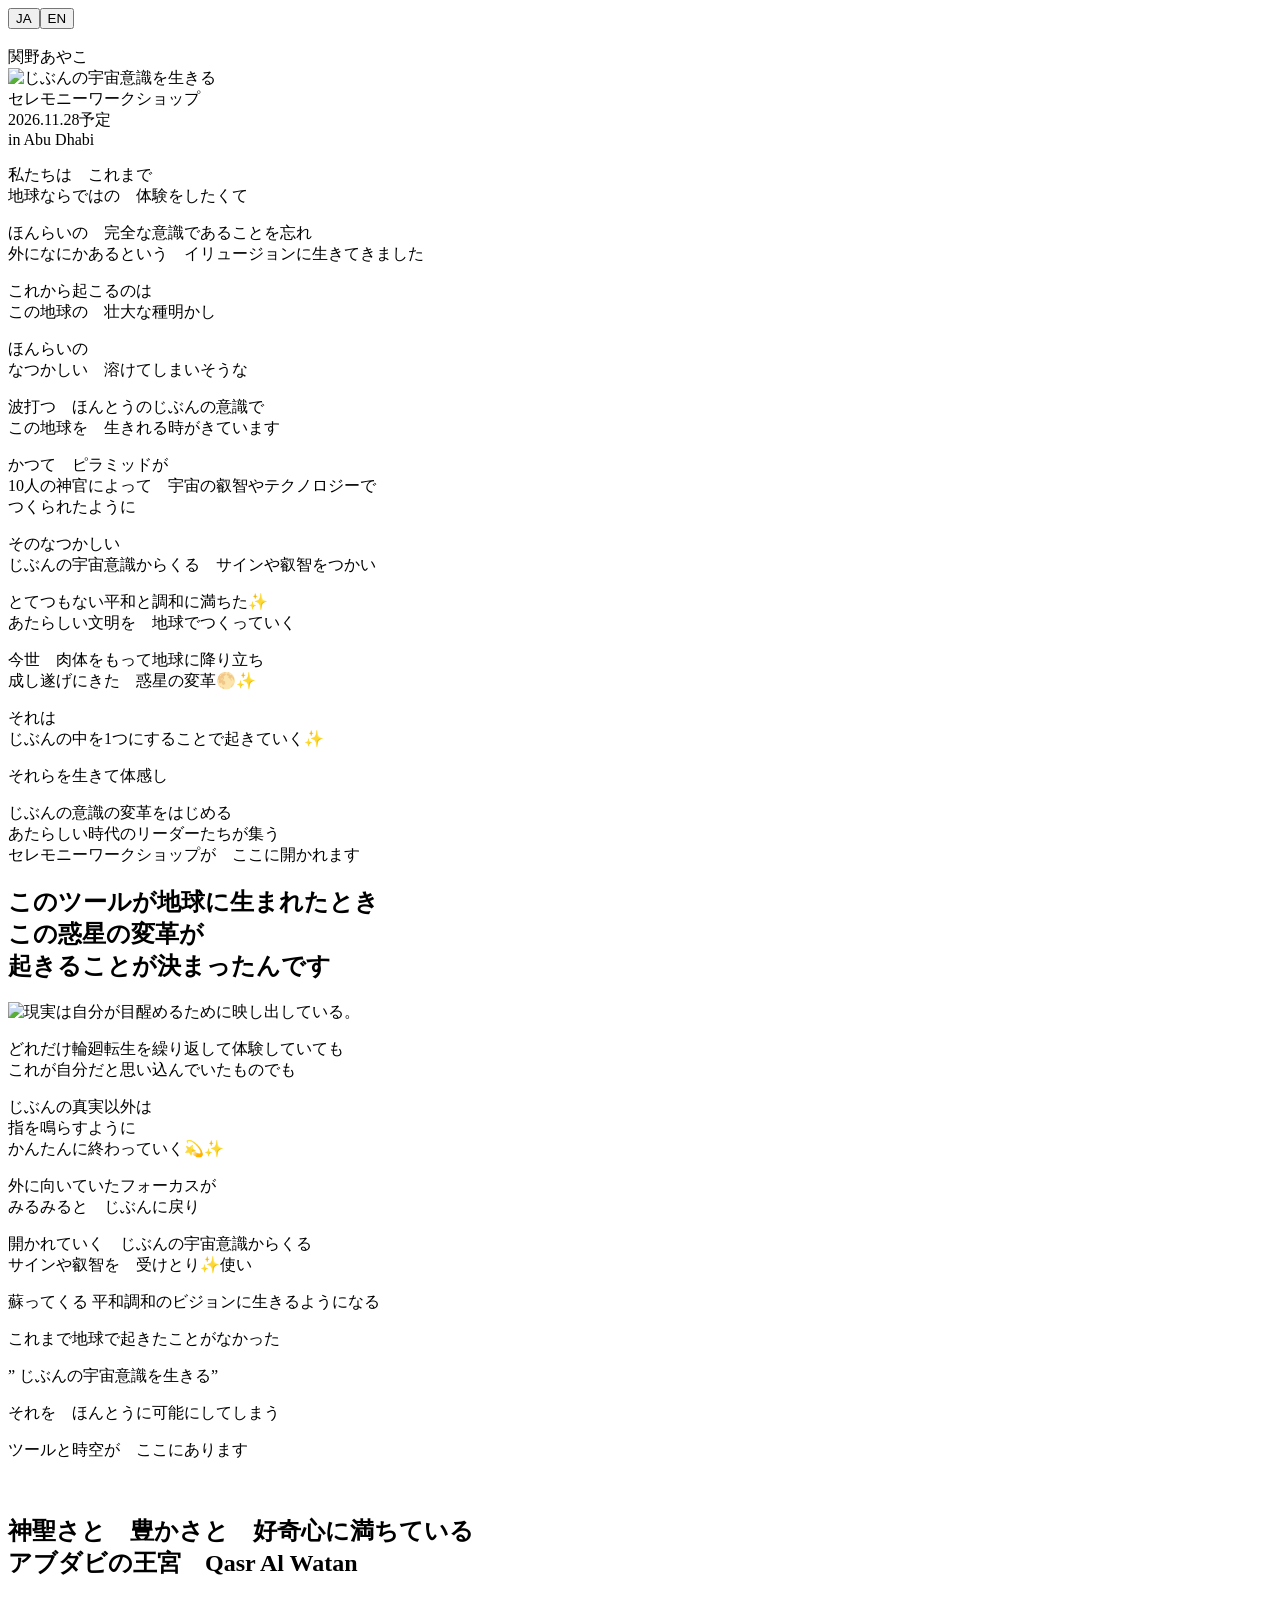
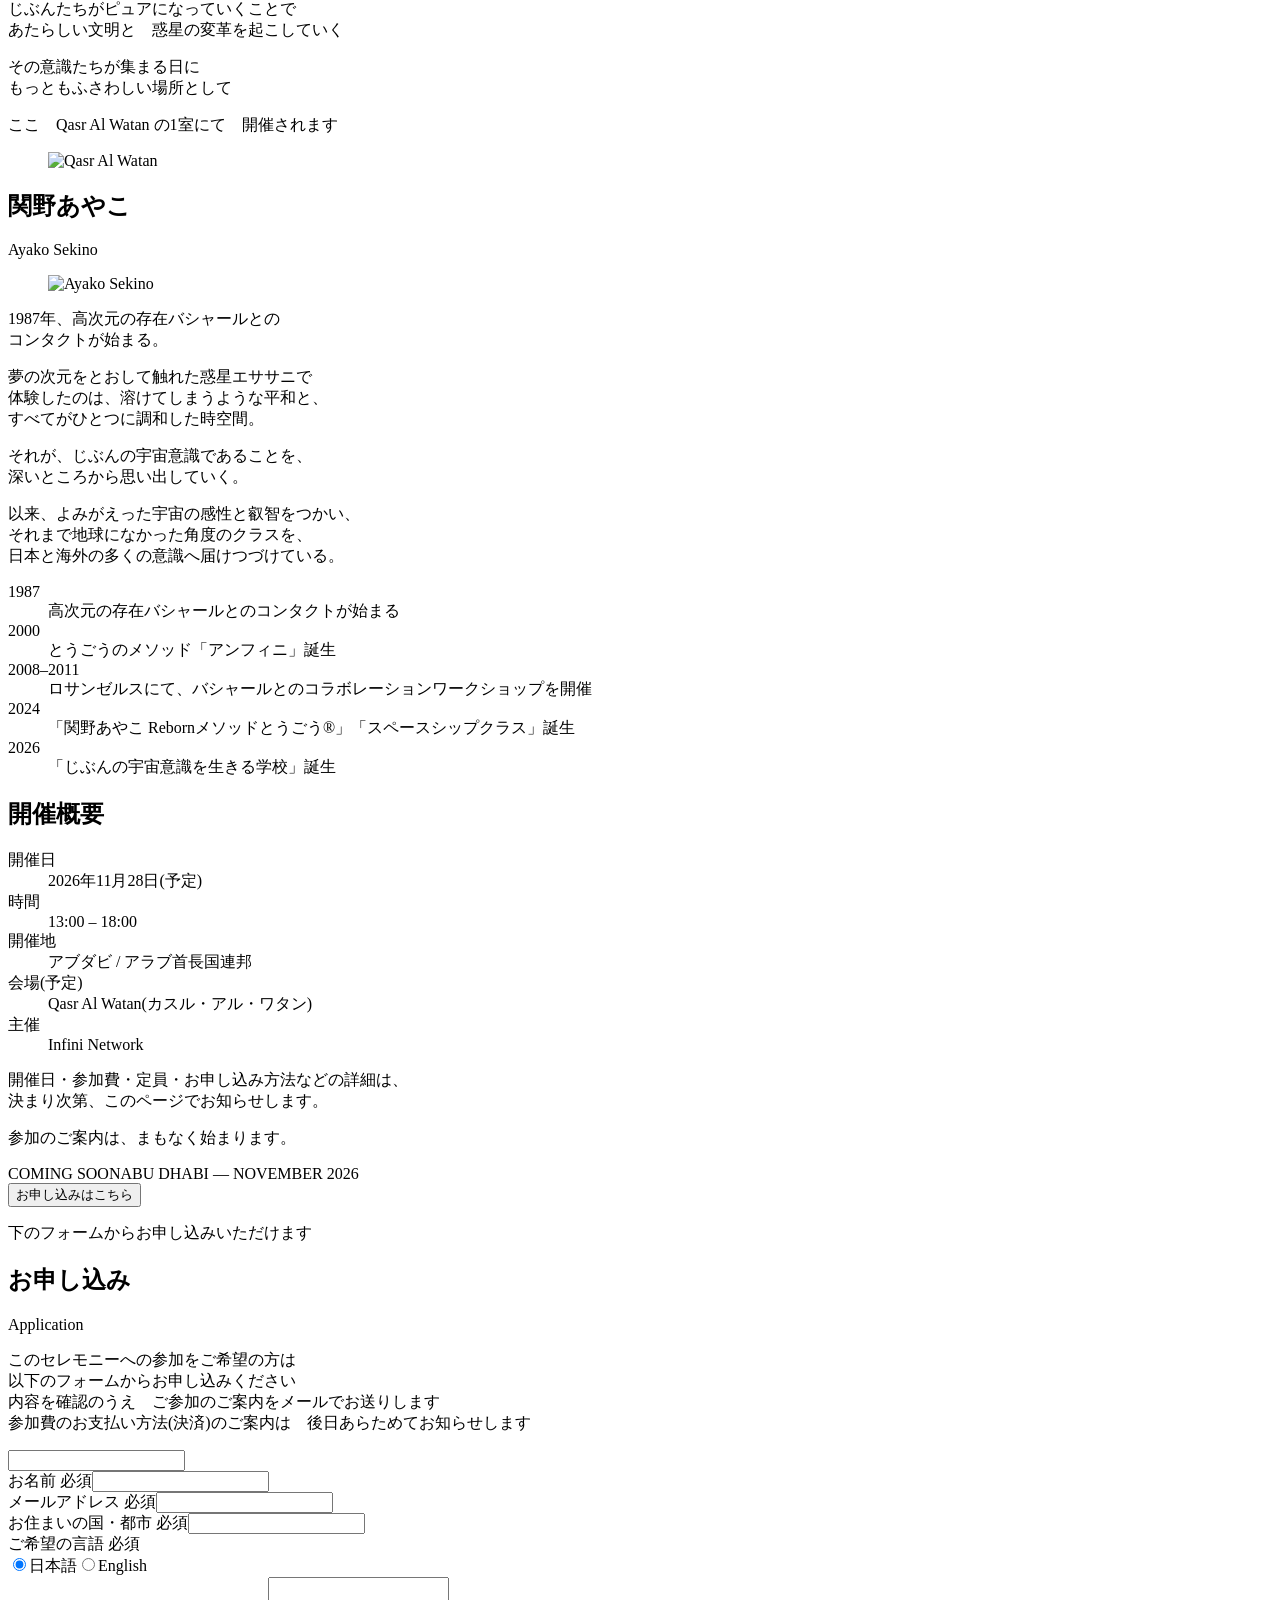
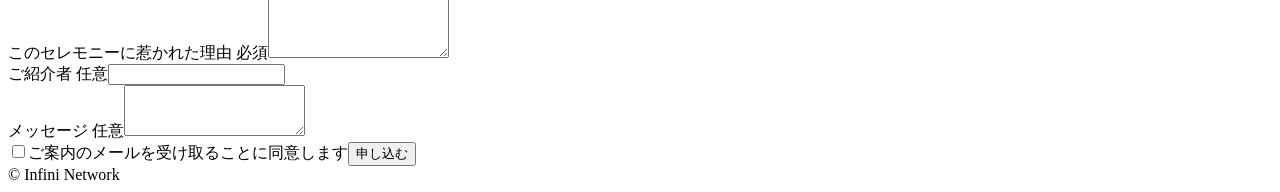
==== new/index.html @ 58283a28 "Update LP build 2026-09-06 17:34 Co-Authored-By: Claude Fable 5.1 <noreply@anthropic.com>" ====
<!DOCTYPE html><html lang="ja"><head><meta charSet="utf-8"/><meta name="viewport" content="width=device-width, initial-scale=1"/><link rel="preload" as="image" href="/abu-dhabi-2026/images/hero-handwriting-2line@2x.png"/><link rel="stylesheet" href="/abu-dhabi-2026/assets/index-BnBffGWh.css" data-rsc-css-href="/abu-dhabi-2026/assets/index-BnBffGWh.css" data-precedence="vite-rsc/importer-resources"/><link rel="modulepreload" href="/abu-dhabi-2026/assets/layout-segment-context-YB5m9__b.js" crossorigin=""/><link rel="modulepreload" href="/abu-dhabi-2026/assets/rolldown-runtime-S-ySWqyJ.js" crossorigin=""/><link rel="modulepreload" href="/abu-dhabi-2026/assets/index-DcSDM6oO.js" crossorigin=""/><link rel="modulepreload" href="/abu-dhabi-2026/assets/framework-CXnKph_e.js" crossorigin=""/><link rel="modulepreload" href="/abu-dhabi-2026/assets/NewLp-DSvntKc2.js" crossorigin=""/><title>関野あやこ｜じぶんの宇宙意識を生きる in アブダビ</title><meta name="description" content="じぶんの中を1つにし、宇宙の叡智を復活させる。2026年11月28日、アブダビで開催予定のセレモニーワークショップ。"/><meta name="application-name" content="じぶんの宇宙意識を生きる in アブダビ"/><meta name="keywords" content="Abu Dhabi,conscious leadership,inner peace,Ayako Sekino,ceremonial workshop"/><meta name="robots" content="noindex, nofollow"/><meta property="og:title" content="関野あやこ｜じぶんの宇宙意識を生きる in アブダビ"/><meta property="og:description" content="じぶんの中を1つにし、宇宙の叡智を復活させる。アブダビ · 2026年11月28日。"/><meta property="og:type" content="website"/><meta property="og:locale" content="ja_JP"/><meta property="og:image" content="http://localhost:3000/og-ceremony.png"/><meta property="og:image:width" content="1200"/><meta property="og:image:height" content="630"/><meta property="og:image:alt" content="じぶんの宇宙意識を生きる in アブダビ · 2026年11月28日"/><meta name="twitter:card" content="summary_large_image"/><meta name="twitter:title" content="関野あやこ｜じぶんの宇宙意識を生きる in アブダビ"/><meta name="twitter:description" content="じぶんの中を1つにし、宇宙の叡智を復活させる。アブダビ · 2026年11月28日。"/><meta name="twitter:image" content="http://localhost:3000/og-ceremony.png"/><link rel="shortcut icon" href="http://localhost:3000/favicon.png"/><link rel="icon" href="http://localhost:3000/favicon.png"/><script>self.__VINEXT_RSC_PARAMS__={}</script><script>self.__VINEXT_RSC_NAV__={"pathname":"/new","searchParams":[]}</script><link rel="modulepreload" href="/abu-dhabi-2026/assets/index-DcSDM6oO.js" />
<link rel="preload" href="/Users/seiyaeto/Documents/Obsidian Vault/06_Output/AbuDhabi/2026-11-event-site/.vinext/fonts/geist-8ac0455e797f/geist-ff2310f5.woff2" as="font" type="font/woff2" crossorigin />
<link rel="preload" href="/Users/seiyaeto/Documents/Obsidian Vault/06_Output/AbuDhabi/2026-11-event-site/.vinext/fonts/geist-8ac0455e797f/geist-875ccdd4.woff2" as="font" type="font/woff2" crossorigin />
<link rel="preload" href="/Users/seiyaeto/Documents/Obsidian Vault/06_Output/AbuDhabi/2026-11-event-site/.vinext/fonts/geist-8ac0455e797f/geist-52306abf.woff2" as="font" type="font/woff2" crossorigin />
<link rel="preload" href="/Users/seiyaeto/Documents/Obsidian Vault/06_Output/AbuDhabi/2026-11-event-site/.vinext/fonts/geist-8ac0455e797f/geist-001175b1.woff2" as="font" type="font/woff2" crossorigin />
<link rel="preload" href="/Users/seiyaeto/Documents/Obsidian Vault/06_Output/AbuDhabi/2026-11-event-site/.vinext/fonts/geist-8ac0455e797f/geist-98bbbccb.woff2" as="font" type="font/woff2" crossorigin />
<link rel="preload" href="/abu-dhabi-2026/assets/_vinext_fonts/cormorant-garamond-4f88b4684696/cormorant-garamond-dd44b623.woff2" as="font" type="font/woff2" crossorigin />
<link rel="preload" href="/abu-dhabi-2026/assets/_vinext_fonts/cormorant-garamond-4f88b4684696/cormorant-garamond-44d82aa9.woff2" as="font" type="font/woff2" crossorigin />
<link rel="preload" href="/abu-dhabi-2026/assets/_vinext_fonts/cormorant-garamond-4f88b4684696/cormorant-garamond-7f5a19db.woff2" as="font" type="font/woff2" crossorigin />
<link rel="preload" href="/abu-dhabi-2026/assets/_vinext_fonts/cormorant-garamond-4f88b4684696/cormorant-garamond-21114939.woff2" as="font" type="font/woff2" crossorigin />
<link rel="preload" href="/abu-dhabi-2026/assets/_vinext_fonts/cormorant-garamond-4f88b4684696/cormorant-garamond-e99b45a2.woff2" as="font" type="font/woff2" crossorigin />
<link rel="preload" href="/abu-dhabi-2026/assets/_vinext_fonts/shippori-mincho-baa30d3207e1/shippori-mincho-94c7b321.woff2" as="font" type="font/woff2" crossorigin />
<link rel="preload" href="/abu-dhabi-2026/assets/_vinext_fonts/shippori-mincho-baa30d3207e1/shippori-mincho-3f7c8f23.woff2" as="font" type="font/woff2" crossorigin />
<link rel="preload" href="/abu-dhabi-2026/assets/_vinext_fonts/shippori-mincho-baa30d3207e1/shippori-mincho-918dd217.woff2" as="font" type="font/woff2" crossorigin />
<link rel="preload" href="/abu-dhabi-2026/assets/_vinext_fonts/shippori-mincho-baa30d3207e1/shippori-mincho-463cc74f.woff2" as="font" type="font/woff2" crossorigin />
<link rel="preload" href="/abu-dhabi-2026/assets/_vinext_fonts/shippori-mincho-baa30d3207e1/shippori-mincho-208a84b1.woff2" as="font" type="font/woff2" crossorigin />
<link rel="preload" href="/abu-dhabi-2026/assets/_vinext_fonts/shippori-mincho-baa30d3207e1/shippori-mincho-0737022a.woff2" as="font" type="font/woff2" crossorigin />
<link rel="preload" href="/abu-dhabi-2026/assets/_vinext_fonts/shippori-mincho-baa30d3207e1/shippori-mincho-eab4c802.woff2" as="font" type="font/woff2" crossorigin />
<link rel="preload" href="/abu-dhabi-2026/assets/_vinext_fonts/shippori-mincho-baa30d3207e1/shippori-mincho-e94259ae.woff2" as="font" type="font/woff2" crossorigin />
<link rel="preload" href="/abu-dhabi-2026/assets/_vinext_fonts/shippori-mincho-baa30d3207e1/shippori-mincho-4b725ba7.woff2" as="font" type="font/woff2" crossorigin />
<link rel="preload" href="/abu-dhabi-2026/assets/_vinext_fonts/shippori-mincho-baa30d3207e1/shippori-mincho-5d12648b.woff2" as="font" type="font/woff2" crossorigin />
<link rel="preload" href="/abu-dhabi-2026/assets/_vinext_fonts/shippori-mincho-baa30d3207e1/shippori-mincho-1930000f.woff2" as="font" type="font/woff2" crossorigin />
<link rel="preload" href="/abu-dhabi-2026/assets/_vinext_fonts/shippori-mincho-baa30d3207e1/shippori-mincho-d04636f0.woff2" as="font" type="font/woff2" crossorigin />
<link rel="preload" href="/abu-dhabi-2026/assets/_vinext_fonts/shippori-mincho-baa30d3207e1/shippori-mincho-8037e9be.woff2" as="font" type="font/woff2" crossorigin />
<link rel="preload" href="/abu-dhabi-2026/assets/_vinext_fonts/shippori-mincho-baa30d3207e1/shippori-mincho-5951aa92.woff2" as="font" type="font/woff2" crossorigin />
<link rel="preload" href="/abu-dhabi-2026/assets/_vinext_fonts/shippori-mincho-baa30d3207e1/shippori-mincho-5fec7f70.woff2" as="font" type="font/woff2" crossorigin />
<link rel="preload" href="/abu-dhabi-2026/assets/_vinext_fonts/shippori-mincho-baa30d3207e1/shippori-mincho-f12cf820.woff2" as="font" type="font/woff2" crossorigin />
<link rel="preload" href="/abu-dhabi-2026/assets/_vinext_fonts/shippori-mincho-baa30d3207e1/shippori-mincho-f4923b3e.woff2" as="font" type="font/woff2" crossorigin />
<link rel="preload" href="/abu-dhabi-2026/assets/_vinext_fonts/shippori-mincho-baa30d3207e1/shippori-mincho-f9368d68.woff2" as="font" type="font/woff2" crossorigin />
<link rel="preload" href="/abu-dhabi-2026/assets/_vinext_fonts/shippori-mincho-baa30d3207e1/shippori-mincho-8db27e80.woff2" as="font" type="font/woff2" crossorigin />
<link rel="preload" href="/abu-dhabi-2026/assets/_vinext_fonts/shippori-mincho-baa30d3207e1/shippori-mincho-1313893d.woff2" as="font" type="font/woff2" crossorigin />
<link rel="preload" href="/abu-dhabi-2026/assets/_vinext_fonts/shippori-mincho-baa30d3207e1/shippori-mincho-0cef5e2b.woff2" as="font" type="font/woff2" crossorigin />
<link rel="preload" href="/abu-dhabi-2026/assets/_vinext_fonts/shippori-mincho-baa30d3207e1/shippori-mincho-12cc100e.woff2" as="font" type="font/woff2" crossorigin />
<link rel="preload" href="/abu-dhabi-2026/assets/_vinext_fonts/shippori-mincho-baa30d3207e1/shippori-mincho-3affcc54.woff2" as="font" type="font/woff2" crossorigin />
<link rel="preload" href="/abu-dhabi-2026/assets/_vinext_fonts/shippori-mincho-baa30d3207e1/shippori-mincho-98224c9b.woff2" as="font" type="font/woff2" crossorigin />
<link rel="preload" href="/abu-dhabi-2026/assets/_vinext_fonts/shippori-mincho-baa30d3207e1/shippori-mincho-82ba1921.woff2" as="font" type="font/woff2" crossorigin />
<link rel="preload" href="/abu-dhabi-2026/assets/_vinext_fonts/shippori-mincho-baa30d3207e1/shippori-mincho-2c3b9e71.woff2" as="font" type="font/woff2" crossorigin />
<link rel="preload" href="/abu-dhabi-2026/assets/_vinext_fonts/shippori-mincho-baa30d3207e1/shippori-mincho-c01be940.woff2" as="font" type="font/woff2" crossorigin />
<link rel="preload" href="/abu-dhabi-2026/assets/_vinext_fonts/shippori-mincho-baa30d3207e1/shippori-mincho-83b0c7a0.woff2" as="font" type="font/woff2" crossorigin />
<link rel="preload" href="/abu-dhabi-2026/assets/_vinext_fonts/shippori-mincho-baa30d3207e1/shippori-mincho-63639dfa.woff2" as="font" type="font/woff2" crossorigin />
<link rel="preload" href="/abu-dhabi-2026/assets/_vinext_fonts/shippori-mincho-baa30d3207e1/shippori-mincho-586de41e.woff2" as="font" type="font/woff2" crossorigin />
<link rel="preload" href="/abu-dhabi-2026/assets/_vinext_fonts/shippori-mincho-baa30d3207e1/shippori-mincho-925c839f.woff2" as="font" type="font/woff2" crossorigin />
<link rel="preload" href="/abu-dhabi-2026/assets/_vinext_fonts/shippori-mincho-baa30d3207e1/shippori-mincho-eac78110.woff2" as="font" type="font/woff2" crossorigin />
<link rel="preload" href="/abu-dhabi-2026/assets/_vinext_fonts/shippori-mincho-baa30d3207e1/shippori-mincho-e275a7e4.woff2" as="font" type="font/woff2" crossorigin />
<link rel="preload" href="/abu-dhabi-2026/assets/_vinext_fonts/shippori-mincho-baa30d3207e1/shippori-mincho-df9b7ddc.woff2" as="font" type="font/woff2" crossorigin />
<link rel="preload" href="/abu-dhabi-2026/assets/_vinext_fonts/shippori-mincho-baa30d3207e1/shippori-mincho-06b45ba0.woff2" as="font" type="font/woff2" crossorigin />
<link rel="preload" href="/abu-dhabi-2026/assets/_vinext_fonts/shippori-mincho-baa30d3207e1/shippori-mincho-baa9f4d9.woff2" as="font" type="font/woff2" crossorigin />
<link rel="preload" href="/abu-dhabi-2026/assets/_vinext_fonts/shippori-mincho-baa30d3207e1/shippori-mincho-d452fe7e.woff2" as="font" type="font/woff2" crossorigin />
<link rel="preload" href="/abu-dhabi-2026/assets/_vinext_fonts/shippori-mincho-baa30d3207e1/shippori-mincho-a03008b2.woff2" as="font" type="font/woff2" crossorigin />
<link rel="preload" href="/abu-dhabi-2026/assets/_vinext_fonts/shippori-mincho-baa30d3207e1/shippori-mincho-041ad733.woff2" as="font" type="font/woff2" crossorigin />
<link rel="preload" href="/abu-dhabi-2026/assets/_vinext_fonts/shippori-mincho-baa30d3207e1/shippori-mincho-114ec1e1.woff2" as="font" type="font/woff2" crossorigin />
<link rel="preload" href="/abu-dhabi-2026/assets/_vinext_fonts/shippori-mincho-baa30d3207e1/shippori-mincho-bb890e3c.woff2" as="font" type="font/woff2" crossorigin />
<link rel="preload" href="/abu-dhabi-2026/assets/_vinext_fonts/shippori-mincho-baa30d3207e1/shippori-mincho-baa7f226.woff2" as="font" type="font/woff2" crossorigin />
<link rel="preload" href="/abu-dhabi-2026/assets/_vinext_fonts/shippori-mincho-baa30d3207e1/shippori-mincho-16ef9d42.woff2" as="font" type="font/woff2" crossorigin />
<link rel="preload" href="/abu-dhabi-2026/assets/_vinext_fonts/shippori-mincho-baa30d3207e1/shippori-mincho-55f26731.woff2" as="font" type="font/woff2" crossorigin />
<link rel="preload" href="/abu-dhabi-2026/assets/_vinext_fonts/shippori-mincho-baa30d3207e1/shippori-mincho-0d960917.woff2" as="font" type="font/woff2" crossorigin />
<link rel="preload" href="/abu-dhabi-2026/assets/_vinext_fonts/shippori-mincho-baa30d3207e1/shippori-mincho-138c7d9b.woff2" as="font" type="font/woff2" crossorigin />
<link rel="preload" href="/abu-dhabi-2026/assets/_vinext_fonts/shippori-mincho-baa30d3207e1/shippori-mincho-b8bc078e.woff2" as="font" type="font/woff2" crossorigin />
<link rel="preload" href="/abu-dhabi-2026/assets/_vinext_fonts/shippori-mincho-baa30d3207e1/shippori-mincho-e5f5c866.woff2" as="font" type="font/woff2" crossorigin />
<link rel="preload" href="/abu-dhabi-2026/assets/_vinext_fonts/shippori-mincho-baa30d3207e1/shippori-mincho-daa23780.woff2" as="font" type="font/woff2" crossorigin />
<link rel="preload" href="/abu-dhabi-2026/assets/_vinext_fonts/shippori-mincho-baa30d3207e1/shippori-mincho-092a8da1.woff2" as="font" type="font/woff2" crossorigin />
<link rel="preload" href="/abu-dhabi-2026/assets/_vinext_fonts/shippori-mincho-baa30d3207e1/shippori-mincho-df04cd0f.woff2" as="font" type="font/woff2" crossorigin />
<link rel="preload" href="/abu-dhabi-2026/assets/_vinext_fonts/shippori-mincho-baa30d3207e1/shippori-mincho-58f1b0c2.woff2" as="font" type="font/woff2" crossorigin />
<link rel="preload" href="/abu-dhabi-2026/assets/_vinext_fonts/shippori-mincho-baa30d3207e1/shippori-mincho-540abf04.woff2" as="font" type="font/woff2" crossorigin />
<link rel="preload" href="/abu-dhabi-2026/assets/_vinext_fonts/shippori-mincho-baa30d3207e1/shippori-mincho-e83d22c4.woff2" as="font" type="font/woff2" crossorigin />
<link rel="preload" href="/abu-dhabi-2026/assets/_vinext_fonts/shippori-mincho-baa30d3207e1/shippori-mincho-9ffda0da.woff2" as="font" type="font/woff2" crossorigin />
<link rel="preload" href="/abu-dhabi-2026/assets/_vinext_fonts/shippori-mincho-baa30d3207e1/shippori-mincho-43e6b4c7.woff2" as="font" type="font/woff2" crossorigin />
<link rel="preload" href="/abu-dhabi-2026/assets/_vinext_fonts/shippori-mincho-baa30d3207e1/shippori-mincho-379693f5.woff2" as="font" type="font/woff2" crossorigin />
<link rel="preload" href="/abu-dhabi-2026/assets/_vinext_fonts/shippori-mincho-baa30d3207e1/shippori-mincho-7fdd2ca4.woff2" as="font" type="font/woff2" crossorigin />
<link rel="preload" href="/abu-dhabi-2026/assets/_vinext_fonts/shippori-mincho-baa30d3207e1/shippori-mincho-26102c9e.woff2" as="font" type="font/woff2" crossorigin />
<link rel="preload" href="/abu-dhabi-2026/assets/_vinext_fonts/shippori-mincho-baa30d3207e1/shippori-mincho-f3800728.woff2" as="font" type="font/woff2" crossorigin />
<link rel="preload" href="/abu-dhabi-2026/assets/_vinext_fonts/shippori-mincho-baa30d3207e1/shippori-mincho-cda571b6.woff2" as="font" type="font/woff2" crossorigin />
<link rel="preload" href="/abu-dhabi-2026/assets/_vinext_fonts/shippori-mincho-baa30d3207e1/shippori-mincho-6577ad58.woff2" as="font" type="font/woff2" crossorigin />
<link rel="preload" href="/abu-dhabi-2026/assets/_vinext_fonts/shippori-mincho-baa30d3207e1/shippori-mincho-6c2bb235.woff2" as="font" type="font/woff2" crossorigin />
<link rel="preload" href="/abu-dhabi-2026/assets/_vinext_fonts/shippori-mincho-baa30d3207e1/shippori-mincho-a2f2d86e.woff2" as="font" type="font/woff2" crossorigin />
<link rel="preload" href="/abu-dhabi-2026/assets/_vinext_fonts/shippori-mincho-baa30d3207e1/shippori-mincho-294c0925.woff2" as="font" type="font/woff2" crossorigin />
<link rel="preload" href="/abu-dhabi-2026/assets/_vinext_fonts/shippori-mincho-baa30d3207e1/shippori-mincho-672af820.woff2" as="font" type="font/woff2" crossorigin />
<link rel="preload" href="/abu-dhabi-2026/assets/_vinext_fonts/shippori-mincho-baa30d3207e1/shippori-mincho-480e8e5d.woff2" as="font" type="font/woff2" crossorigin />
<link rel="preload" href="/abu-dhabi-2026/assets/_vinext_fonts/shippori-mincho-baa30d3207e1/shippori-mincho-9e9ec821.woff2" as="font" type="font/woff2" crossorigin />
<link rel="preload" href="/abu-dhabi-2026/assets/_vinext_fonts/shippori-mincho-baa30d3207e1/shippori-mincho-ce41d2d8.woff2" as="font" type="font/woff2" crossorigin />
<link rel="preload" href="/abu-dhabi-2026/assets/_vinext_fonts/shippori-mincho-baa30d3207e1/shippori-mincho-dc6a6797.woff2" as="font" type="font/woff2" crossorigin />
<link rel="preload" href="/abu-dhabi-2026/assets/_vinext_fonts/shippori-mincho-baa30d3207e1/shippori-mincho-a15a1dc8.woff2" as="font" type="font/woff2" crossorigin />
<link rel="preload" href="/abu-dhabi-2026/assets/_vinext_fonts/shippori-mincho-baa30d3207e1/shippori-mincho-684ea055.woff2" as="font" type="font/woff2" crossorigin />
<link rel="preload" href="/abu-dhabi-2026/assets/_vinext_fonts/shippori-mincho-baa30d3207e1/shippori-mincho-30eabe6a.woff2" as="font" type="font/woff2" crossorigin />
<link rel="preload" href="/abu-dhabi-2026/assets/_vinext_fonts/shippori-mincho-baa30d3207e1/shippori-mincho-5233059e.woff2" as="font" type="font/woff2" crossorigin />
<link rel="preload" href="/abu-dhabi-2026/assets/_vinext_fonts/shippori-mincho-baa30d3207e1/shippori-mincho-5636bc9f.woff2" as="font" type="font/woff2" crossorigin />
<link rel="preload" href="/abu-dhabi-2026/assets/_vinext_fonts/shippori-mincho-baa30d3207e1/shippori-mincho-c46854b8.woff2" as="font" type="font/woff2" crossorigin />
<link rel="preload" href="/abu-dhabi-2026/assets/_vinext_fonts/shippori-mincho-baa30d3207e1/shippori-mincho-0cbd06be.woff2" as="font" type="font/woff2" crossorigin />
<link rel="preload" href="/abu-dhabi-2026/assets/_vinext_fonts/shippori-mincho-baa30d3207e1/shippori-mincho-05dc9b73.woff2" as="font" type="font/woff2" crossorigin />
<link rel="preload" href="/abu-dhabi-2026/assets/_vinext_fonts/shippori-mincho-baa30d3207e1/shippori-mincho-8ea812e4.woff2" as="font" type="font/woff2" crossorigin />
<link rel="preload" href="/abu-dhabi-2026/assets/_vinext_fonts/shippori-mincho-baa30d3207e1/shippori-mincho-acc6e25b.woff2" as="font" type="font/woff2" crossorigin />
<link rel="preload" href="/abu-dhabi-2026/assets/_vinext_fonts/shippori-mincho-baa30d3207e1/shippori-mincho-f9a0b518.woff2" as="font" type="font/woff2" crossorigin />
<link rel="preload" href="/abu-dhabi-2026/assets/_vinext_fonts/shippori-mincho-baa30d3207e1/shippori-mincho-b197eb99.woff2" as="font" type="font/woff2" crossorigin />
<link rel="preload" href="/abu-dhabi-2026/assets/_vinext_fonts/shippori-mincho-baa30d3207e1/shippori-mincho-bcae12d8.woff2" as="font" type="font/woff2" crossorigin />
<link rel="preload" href="/abu-dhabi-2026/assets/_vinext_fonts/shippori-mincho-baa30d3207e1/shippori-mincho-811b9a38.woff2" as="font" type="font/woff2" crossorigin />
<link rel="preload" href="/abu-dhabi-2026/assets/_vinext_fonts/shippori-mincho-baa30d3207e1/shippori-mincho-656c2880.woff2" as="font" type="font/woff2" crossorigin />
<link rel="preload" href="/abu-dhabi-2026/assets/_vinext_fonts/shippori-mincho-baa30d3207e1/shippori-mincho-0049a1f5.woff2" as="font" type="font/woff2" crossorigin />
<link rel="preload" href="/abu-dhabi-2026/assets/_vinext_fonts/shippori-mincho-baa30d3207e1/shippori-mincho-5254cbf0.woff2" as="font" type="font/woff2" crossorigin />
<link rel="preload" href="/abu-dhabi-2026/assets/_vinext_fonts/shippori-mincho-baa30d3207e1/shippori-mincho-69db58d2.woff2" as="font" type="font/woff2" crossorigin />
<link rel="preload" href="/abu-dhabi-2026/assets/_vinext_fonts/shippori-mincho-baa30d3207e1/shippori-mincho-ffcf8436.woff2" as="font" type="font/woff2" crossorigin />
<link rel="preload" href="/abu-dhabi-2026/assets/_vinext_fonts/shippori-mincho-baa30d3207e1/shippori-mincho-c96dc88a.woff2" as="font" type="font/woff2" crossorigin />
<link rel="preload" href="/abu-dhabi-2026/assets/_vinext_fonts/shippori-mincho-baa30d3207e1/shippori-mincho-82709689.woff2" as="font" type="font/woff2" crossorigin />
<link rel="preload" href="/abu-dhabi-2026/assets/_vinext_fonts/shippori-mincho-baa30d3207e1/shippori-mincho-db1a2896.woff2" as="font" type="font/woff2" crossorigin />
<link rel="preload" href="/abu-dhabi-2026/assets/_vinext_fonts/shippori-mincho-baa30d3207e1/shippori-mincho-d2c42aa9.woff2" as="font" type="font/woff2" crossorigin />
<link rel="preload" href="/abu-dhabi-2026/assets/_vinext_fonts/shippori-mincho-baa30d3207e1/shippori-mincho-190bec8b.woff2" as="font" type="font/woff2" crossorigin />
<link rel="preload" href="/abu-dhabi-2026/assets/_vinext_fonts/shippori-mincho-baa30d3207e1/shippori-mincho-cbe1be5f.woff2" as="font" type="font/woff2" crossorigin />
<link rel="preload" href="/abu-dhabi-2026/assets/_vinext_fonts/shippori-mincho-baa30d3207e1/shippori-mincho-812137cf.woff2" as="font" type="font/woff2" crossorigin />
<link rel="preload" href="/abu-dhabi-2026/assets/_vinext_fonts/shippori-mincho-baa30d3207e1/shippori-mincho-789e7624.woff2" as="font" type="font/woff2" crossorigin />
<link rel="preload" href="/abu-dhabi-2026/assets/_vinext_fonts/shippori-mincho-baa30d3207e1/shippori-mincho-4717968b.woff2" as="font" type="font/woff2" crossorigin />
<link rel="preload" href="/abu-dhabi-2026/assets/_vinext_fonts/shippori-mincho-baa30d3207e1/shippori-mincho-3b393d1c.woff2" as="font" type="font/woff2" crossorigin />
<link rel="preload" href="/abu-dhabi-2026/assets/_vinext_fonts/shippori-mincho-baa30d3207e1/shippori-mincho-699f2387.woff2" as="font" type="font/woff2" crossorigin />
<link rel="preload" href="/abu-dhabi-2026/assets/_vinext_fonts/shippori-mincho-baa30d3207e1/shippori-mincho-fb9c4b7b.woff2" as="font" type="font/woff2" crossorigin />
<link rel="preload" href="/abu-dhabi-2026/assets/_vinext_fonts/shippori-mincho-baa30d3207e1/shippori-mincho-287a2caf.woff2" as="font" type="font/woff2" crossorigin />
<link rel="preload" href="/abu-dhabi-2026/assets/_vinext_fonts/shippori-mincho-baa30d3207e1/shippori-mincho-92fd60ef.woff2" as="font" type="font/woff2" crossorigin />
<link rel="preload" href="/abu-dhabi-2026/assets/_vinext_fonts/shippori-mincho-baa30d3207e1/shippori-mincho-268cd6e0.woff2" as="font" type="font/woff2" crossorigin />
<link rel="preload" href="/abu-dhabi-2026/assets/_vinext_fonts/shippori-mincho-baa30d3207e1/shippori-mincho-01b0021d.woff2" as="font" type="font/woff2" crossorigin />
<link rel="preload" href="/abu-dhabi-2026/assets/_vinext_fonts/shippori-mincho-baa30d3207e1/shippori-mincho-b055c47c.woff2" as="font" type="font/woff2" crossorigin />
<link rel="preload" href="/abu-dhabi-2026/assets/_vinext_fonts/shippori-mincho-baa30d3207e1/shippori-mincho-d82ab726.woff2" as="font" type="font/woff2" crossorigin />
<link rel="preload" href="/abu-dhabi-2026/assets/_vinext_fonts/shippori-mincho-baa30d3207e1/shippori-mincho-69cb1cd3.woff2" as="font" type="font/woff2" crossorigin />
<link rel="preload" href="/abu-dhabi-2026/assets/_vinext_fonts/shippori-mincho-baa30d3207e1/shippori-mincho-43e91764.woff2" as="font" type="font/woff2" crossorigin />
<link rel="preload" href="/abu-dhabi-2026/assets/_vinext_fonts/shippori-mincho-baa30d3207e1/shippori-mincho-b3f0a1ec.woff2" as="font" type="font/woff2" crossorigin />
<link rel="preload" href="/abu-dhabi-2026/assets/_vinext_fonts/shippori-mincho-baa30d3207e1/shippori-mincho-a5228489.woff2" as="font" type="font/woff2" crossorigin />
<link rel="preload" href="/abu-dhabi-2026/assets/_vinext_fonts/shippori-mincho-baa30d3207e1/shippori-mincho-0a3c97d7.woff2" as="font" type="font/woff2" crossorigin />
<link rel="preload" href="/abu-dhabi-2026/assets/_vinext_fonts/shippori-mincho-baa30d3207e1/shippori-mincho-3ed38738.woff2" as="font" type="font/woff2" crossorigin />
<link rel="preload" href="/abu-dhabi-2026/assets/_vinext_fonts/shippori-mincho-baa30d3207e1/shippori-mincho-e7bcd9f6.woff2" as="font" type="font/woff2" crossorigin />
<link rel="preload" href="/abu-dhabi-2026/assets/_vinext_fonts/shippori-mincho-baa30d3207e1/shippori-mincho-2267ff94.woff2" as="font" type="font/woff2" crossorigin />
<link rel="preload" href="/abu-dhabi-2026/assets/_vinext_fonts/shippori-mincho-baa30d3207e1/shippori-mincho-71a859cc.woff2" as="font" type="font/woff2" crossorigin />
<link rel="preload" href="/abu-dhabi-2026/assets/_vinext_fonts/shippori-mincho-baa30d3207e1/shippori-mincho-c0656ec9.woff2" as="font" type="font/woff2" crossorigin />
<link rel="preload" href="/abu-dhabi-2026/assets/_vinext_fonts/shippori-mincho-baa30d3207e1/shippori-mincho-82d7a1ee.woff2" as="font" type="font/woff2" crossorigin />
<link rel="preload" href="/abu-dhabi-2026/assets/_vinext_fonts/shippori-mincho-baa30d3207e1/shippori-mincho-30b0bc2e.woff2" as="font" type="font/woff2" crossorigin />
<link rel="preload" href="/abu-dhabi-2026/assets/_vinext_fonts/shippori-mincho-baa30d3207e1/shippori-mincho-b122ea0c.woff2" as="font" type="font/woff2" crossorigin />
<link rel="preload" href="/abu-dhabi-2026/assets/_vinext_fonts/shippori-mincho-baa30d3207e1/shippori-mincho-9c69d5f9.woff2" as="font" type="font/woff2" crossorigin />
<link rel="preload" href="/abu-dhabi-2026/assets/_vinext_fonts/shippori-mincho-baa30d3207e1/shippori-mincho-613f7fde.woff2" as="font" type="font/woff2" crossorigin />
<link rel="preload" href="/abu-dhabi-2026/assets/_vinext_fonts/shippori-mincho-baa30d3207e1/shippori-mincho-ab8cc41c.woff2" as="font" type="font/woff2" crossorigin />
<link rel="preload" href="/abu-dhabi-2026/assets/_vinext_fonts/shippori-mincho-baa30d3207e1/shippori-mincho-0481fd05.woff2" as="font" type="font/woff2" crossorigin />
<link rel="preload" href="/abu-dhabi-2026/assets/_vinext_fonts/shippori-mincho-baa30d3207e1/shippori-mincho-3a18858b.woff2" as="font" type="font/woff2" crossorigin />
<link rel="preload" href="/abu-dhabi-2026/assets/_vinext_fonts/shippori-mincho-baa30d3207e1/shippori-mincho-5bc62e70.woff2" as="font" type="font/woff2" crossorigin />
<link rel="preload" href="/abu-dhabi-2026/assets/_vinext_fonts/shippori-mincho-baa30d3207e1/shippori-mincho-ca9bf8a5.woff2" as="font" type="font/woff2" crossorigin />
<link rel="preload" href="/abu-dhabi-2026/assets/_vinext_fonts/shippori-mincho-baa30d3207e1/shippori-mincho-83a89cae.woff2" as="font" type="font/woff2" crossorigin />
<link rel="preload" href="/abu-dhabi-2026/assets/_vinext_fonts/shippori-mincho-baa30d3207e1/shippori-mincho-bad12a64.woff2" as="font" type="font/woff2" crossorigin />
<link rel="preload" href="/abu-dhabi-2026/assets/_vinext_fonts/shippori-mincho-baa30d3207e1/shippori-mincho-39a61280.woff2" as="font" type="font/woff2" crossorigin />
<link rel="preload" href="/abu-dhabi-2026/assets/_vinext_fonts/shippori-mincho-baa30d3207e1/shippori-mincho-3d83524c.woff2" as="font" type="font/woff2" crossorigin />
<link rel="preload" href="/abu-dhabi-2026/assets/_vinext_fonts/shippori-mincho-baa30d3207e1/shippori-mincho-9b970651.woff2" as="font" type="font/woff2" crossorigin />
<link rel="preload" href="/abu-dhabi-2026/assets/_vinext_fonts/shippori-mincho-baa30d3207e1/shippori-mincho-0b7bae77.woff2" as="font" type="font/woff2" crossorigin />
<link rel="preload" href="/abu-dhabi-2026/assets/_vinext_fonts/shippori-mincho-baa30d3207e1/shippori-mincho-8d800957.woff2" as="font" type="font/woff2" crossorigin />
<link rel="preload" href="/abu-dhabi-2026/assets/_vinext_fonts/shippori-mincho-baa30d3207e1/shippori-mincho-e9ef5e1c.woff2" as="font" type="font/woff2" crossorigin />
<link rel="preload" href="/abu-dhabi-2026/assets/_vinext_fonts/shippori-mincho-baa30d3207e1/shippori-mincho-2f022268.woff2" as="font" type="font/woff2" crossorigin />
<link rel="preload" href="/abu-dhabi-2026/assets/_vinext_fonts/shippori-mincho-baa30d3207e1/shippori-mincho-b47eb464.woff2" as="font" type="font/woff2" crossorigin />
<link rel="preload" href="/abu-dhabi-2026/assets/_vinext_fonts/shippori-mincho-baa30d3207e1/shippori-mincho-d67bd938.woff2" as="font" type="font/woff2" crossorigin />
<link rel="preload" href="/abu-dhabi-2026/assets/_vinext_fonts/shippori-mincho-baa30d3207e1/shippori-mincho-f2d4b7b7.woff2" as="font" type="font/woff2" crossorigin />
<link rel="preload" href="/abu-dhabi-2026/assets/_vinext_fonts/shippori-mincho-baa30d3207e1/shippori-mincho-dca4951b.woff2" as="font" type="font/woff2" crossorigin />
<link rel="preload" href="/abu-dhabi-2026/assets/_vinext_fonts/shippori-mincho-baa30d3207e1/shippori-mincho-f51b7ab4.woff2" as="font" type="font/woff2" crossorigin />
<link rel="preload" href="/abu-dhabi-2026/assets/_vinext_fonts/shippori-mincho-baa30d3207e1/shippori-mincho-4fb29df5.woff2" as="font" type="font/woff2" crossorigin />
<link rel="preload" href="/abu-dhabi-2026/assets/_vinext_fonts/shippori-mincho-baa30d3207e1/shippori-mincho-4436ad2a.woff2" as="font" type="font/woff2" crossorigin />
<link rel="preload" href="/abu-dhabi-2026/assets/_vinext_fonts/shippori-mincho-baa30d3207e1/shippori-mincho-ad05c030.woff2" as="font" type="font/woff2" crossorigin />
<link rel="preload" href="/abu-dhabi-2026/assets/_vinext_fonts/shippori-mincho-baa30d3207e1/shippori-mincho-6fe5b3a4.woff2" as="font" type="font/woff2" crossorigin />
<link rel="preload" href="/abu-dhabi-2026/assets/_vinext_fonts/shippori-mincho-baa30d3207e1/shippori-mincho-128fdd5f.woff2" as="font" type="font/woff2" crossorigin />
<link rel="preload" href="/abu-dhabi-2026/assets/_vinext_fonts/shippori-mincho-baa30d3207e1/shippori-mincho-ffc6f0de.woff2" as="font" type="font/woff2" crossorigin />
<link rel="preload" href="/abu-dhabi-2026/assets/_vinext_fonts/shippori-mincho-baa30d3207e1/shippori-mincho-5bd85576.woff2" as="font" type="font/woff2" crossorigin />
<link rel="preload" href="/abu-dhabi-2026/assets/_vinext_fonts/shippori-mincho-baa30d3207e1/shippori-mincho-c165d3b2.woff2" as="font" type="font/woff2" crossorigin />
<link rel="preload" href="/abu-dhabi-2026/assets/_vinext_fonts/shippori-mincho-baa30d3207e1/shippori-mincho-d11b0379.woff2" as="font" type="font/woff2" crossorigin />
<link rel="preload" href="/abu-dhabi-2026/assets/_vinext_fonts/shippori-mincho-baa30d3207e1/shippori-mincho-339ff743.woff2" as="font" type="font/woff2" crossorigin />
<link rel="preload" href="/abu-dhabi-2026/assets/_vinext_fonts/shippori-mincho-baa30d3207e1/shippori-mincho-81282f42.woff2" as="font" type="font/woff2" crossorigin />
<link rel="preload" href="/abu-dhabi-2026/assets/_vinext_fonts/shippori-mincho-baa30d3207e1/shippori-mincho-a5b3b800.woff2" as="font" type="font/woff2" crossorigin />
<link rel="preload" href="/abu-dhabi-2026/assets/_vinext_fonts/shippori-mincho-baa30d3207e1/shippori-mincho-4373131d.woff2" as="font" type="font/woff2" crossorigin />
<link rel="preload" href="/abu-dhabi-2026/assets/_vinext_fonts/shippori-mincho-baa30d3207e1/shippori-mincho-e6147f0e.woff2" as="font" type="font/woff2" crossorigin />
<link rel="preload" href="/abu-dhabi-2026/assets/_vinext_fonts/shippori-mincho-baa30d3207e1/shippori-mincho-de137991.woff2" as="font" type="font/woff2" crossorigin />
<link rel="preload" href="/abu-dhabi-2026/assets/_vinext_fonts/shippori-mincho-baa30d3207e1/shippori-mincho-e02d402d.woff2" as="font" type="font/woff2" crossorigin />
<link rel="preload" href="/abu-dhabi-2026/assets/_vinext_fonts/shippori-mincho-baa30d3207e1/shippori-mincho-ae497b2e.woff2" as="font" type="font/woff2" crossorigin />
<link rel="preload" href="/abu-dhabi-2026/assets/_vinext_fonts/shippori-mincho-baa30d3207e1/shippori-mincho-6c56fa13.woff2" as="font" type="font/woff2" crossorigin />
<link rel="preload" href="/abu-dhabi-2026/assets/_vinext_fonts/shippori-mincho-baa30d3207e1/shippori-mincho-b702d53a.woff2" as="font" type="font/woff2" crossorigin />
<link rel="preload" href="/abu-dhabi-2026/assets/_vinext_fonts/shippori-mincho-baa30d3207e1/shippori-mincho-06e196eb.woff2" as="font" type="font/woff2" crossorigin />
<link rel="preload" href="/abu-dhabi-2026/assets/_vinext_fonts/shippori-mincho-baa30d3207e1/shippori-mincho-8ca0725b.woff2" as="font" type="font/woff2" crossorigin />
<link rel="preload" href="/abu-dhabi-2026/assets/_vinext_fonts/shippori-mincho-baa30d3207e1/shippori-mincho-0bb8aa83.woff2" as="font" type="font/woff2" crossorigin />
<link rel="preload" href="/abu-dhabi-2026/assets/_vinext_fonts/shippori-mincho-baa30d3207e1/shippori-mincho-9a2df3e8.woff2" as="font" type="font/woff2" crossorigin />
<link rel="preload" href="/abu-dhabi-2026/assets/_vinext_fonts/shippori-mincho-baa30d3207e1/shippori-mincho-b5ba52a6.woff2" as="font" type="font/woff2" crossorigin />
<link rel="preload" href="/abu-dhabi-2026/assets/_vinext_fonts/shippori-mincho-baa30d3207e1/shippori-mincho-74eccf0d.woff2" as="font" type="font/woff2" crossorigin />
<link rel="preload" href="/abu-dhabi-2026/assets/_vinext_fonts/shippori-mincho-baa30d3207e1/shippori-mincho-f67b8a51.woff2" as="font" type="font/woff2" crossorigin />
<link rel="preload" href="/abu-dhabi-2026/assets/_vinext_fonts/shippori-mincho-baa30d3207e1/shippori-mincho-e78d9f89.woff2" as="font" type="font/woff2" crossorigin />
<link rel="preload" href="/abu-dhabi-2026/assets/_vinext_fonts/shippori-mincho-baa30d3207e1/shippori-mincho-73616db2.woff2" as="font" type="font/woff2" crossorigin />
<link rel="preload" href="/abu-dhabi-2026/assets/_vinext_fonts/shippori-mincho-baa30d3207e1/shippori-mincho-0f92d8c5.woff2" as="font" type="font/woff2" crossorigin />
<link rel="preload" href="/abu-dhabi-2026/assets/_vinext_fonts/shippori-mincho-baa30d3207e1/shippori-mincho-d4ac9760.woff2" as="font" type="font/woff2" crossorigin />
<link rel="preload" href="/abu-dhabi-2026/assets/_vinext_fonts/shippori-mincho-baa30d3207e1/shippori-mincho-480014bd.woff2" as="font" type="font/woff2" crossorigin />
<link rel="preload" href="/abu-dhabi-2026/assets/_vinext_fonts/shippori-mincho-baa30d3207e1/shippori-mincho-bc87b45d.woff2" as="font" type="font/woff2" crossorigin />
<link rel="preload" href="/abu-dhabi-2026/assets/_vinext_fonts/shippori-mincho-baa30d3207e1/shippori-mincho-653da563.woff2" as="font" type="font/woff2" crossorigin />
<link rel="preload" href="/abu-dhabi-2026/assets/_vinext_fonts/shippori-mincho-baa30d3207e1/shippori-mincho-79a0ae98.woff2" as="font" type="font/woff2" crossorigin />
<link rel="preload" href="/abu-dhabi-2026/assets/_vinext_fonts/shippori-mincho-baa30d3207e1/shippori-mincho-7674ea26.woff2" as="font" type="font/woff2" crossorigin />
<link rel="preload" href="/abu-dhabi-2026/assets/_vinext_fonts/shippori-mincho-baa30d3207e1/shippori-mincho-7efa4551.woff2" as="font" type="font/woff2" crossorigin />
<link rel="preload" href="/abu-dhabi-2026/assets/_vinext_fonts/shippori-mincho-baa30d3207e1/shippori-mincho-1f5ebbb1.woff2" as="font" type="font/woff2" crossorigin />
<link rel="preload" href="/abu-dhabi-2026/assets/_vinext_fonts/shippori-mincho-baa30d3207e1/shippori-mincho-95845b60.woff2" as="font" type="font/woff2" crossorigin />
<link rel="preload" href="/abu-dhabi-2026/assets/_vinext_fonts/shippori-mincho-baa30d3207e1/shippori-mincho-d15286fd.woff2" as="font" type="font/woff2" crossorigin />
<link rel="preload" href="/abu-dhabi-2026/assets/_vinext_fonts/shippori-mincho-baa30d3207e1/shippori-mincho-57d508cd.woff2" as="font" type="font/woff2" crossorigin />
<link rel="preload" href="/abu-dhabi-2026/assets/_vinext_fonts/shippori-mincho-baa30d3207e1/shippori-mincho-3b4facf2.woff2" as="font" type="font/woff2" crossorigin />
<link rel="preload" href="/abu-dhabi-2026/assets/_vinext_fonts/shippori-mincho-baa30d3207e1/shippori-mincho-c43b45e5.woff2" as="font" type="font/woff2" crossorigin />
<link rel="preload" href="/abu-dhabi-2026/assets/_vinext_fonts/shippori-mincho-baa30d3207e1/shippori-mincho-a47dc133.woff2" as="font" type="font/woff2" crossorigin />
<link rel="preload" href="/abu-dhabi-2026/assets/_vinext_fonts/shippori-mincho-baa30d3207e1/shippori-mincho-a1b7f7bf.woff2" as="font" type="font/woff2" crossorigin />
<link rel="preload" href="/abu-dhabi-2026/assets/_vinext_fonts/shippori-mincho-baa30d3207e1/shippori-mincho-73003549.woff2" as="font" type="font/woff2" crossorigin />
<link rel="preload" href="/abu-dhabi-2026/assets/_vinext_fonts/shippori-mincho-baa30d3207e1/shippori-mincho-1f170e1f.woff2" as="font" type="font/woff2" crossorigin />
<link rel="preload" href="/abu-dhabi-2026/assets/_vinext_fonts/shippori-mincho-baa30d3207e1/shippori-mincho-8de1511f.woff2" as="font" type="font/woff2" crossorigin />
<link rel="preload" href="/abu-dhabi-2026/assets/_vinext_fonts/shippori-mincho-baa30d3207e1/shippori-mincho-c57f8c4e.woff2" as="font" type="font/woff2" crossorigin />
<link rel="preload" href="/abu-dhabi-2026/assets/_vinext_fonts/shippori-mincho-baa30d3207e1/shippori-mincho-3fb4e81a.woff2" as="font" type="font/woff2" crossorigin />
<link rel="preload" href="/abu-dhabi-2026/assets/_vinext_fonts/shippori-mincho-baa30d3207e1/shippori-mincho-165c387d.woff2" as="font" type="font/woff2" crossorigin />
<link rel="preload" href="/abu-dhabi-2026/assets/_vinext_fonts/shippori-mincho-baa30d3207e1/shippori-mincho-9cfffa25.woff2" as="font" type="font/woff2" crossorigin />
<link rel="preload" href="/abu-dhabi-2026/assets/_vinext_fonts/shippori-mincho-baa30d3207e1/shippori-mincho-074af02d.woff2" as="font" type="font/woff2" crossorigin />
<link rel="preload" href="/abu-dhabi-2026/assets/_vinext_fonts/shippori-mincho-baa30d3207e1/shippori-mincho-d99c4222.woff2" as="font" type="font/woff2" crossorigin />
<link rel="preload" href="/abu-dhabi-2026/assets/_vinext_fonts/shippori-mincho-baa30d3207e1/shippori-mincho-b7211e55.woff2" as="font" type="font/woff2" crossorigin />
<link rel="preload" href="/abu-dhabi-2026/assets/_vinext_fonts/shippori-mincho-baa30d3207e1/shippori-mincho-ec81449e.woff2" as="font" type="font/woff2" crossorigin />
<link rel="preload" href="/abu-dhabi-2026/assets/_vinext_fonts/shippori-mincho-baa30d3207e1/shippori-mincho-16ea73e3.woff2" as="font" type="font/woff2" crossorigin />
<link rel="preload" href="/abu-dhabi-2026/assets/_vinext_fonts/shippori-mincho-baa30d3207e1/shippori-mincho-0b6cea73.woff2" as="font" type="font/woff2" crossorigin />
<link rel="preload" href="/abu-dhabi-2026/assets/_vinext_fonts/shippori-mincho-baa30d3207e1/shippori-mincho-34262a76.woff2" as="font" type="font/woff2" crossorigin />
<link rel="preload" href="/abu-dhabi-2026/assets/_vinext_fonts/shippori-mincho-baa30d3207e1/shippori-mincho-fe4d7785.woff2" as="font" type="font/woff2" crossorigin />
<link rel="preload" href="/abu-dhabi-2026/assets/_vinext_fonts/shippori-mincho-baa30d3207e1/shippori-mincho-572f04c4.woff2" as="font" type="font/woff2" crossorigin />
<link rel="preload" href="/abu-dhabi-2026/assets/_vinext_fonts/shippori-mincho-baa30d3207e1/shippori-mincho-ac45f86d.woff2" as="font" type="font/woff2" crossorigin />
<link rel="preload" href="/abu-dhabi-2026/assets/_vinext_fonts/shippori-mincho-baa30d3207e1/shippori-mincho-a798b502.woff2" as="font" type="font/woff2" crossorigin />
<link rel="preload" href="/abu-dhabi-2026/assets/_vinext_fonts/shippori-mincho-baa30d3207e1/shippori-mincho-67c94875.woff2" as="font" type="font/woff2" crossorigin />
<link rel="preload" href="/abu-dhabi-2026/assets/_vinext_fonts/shippori-mincho-baa30d3207e1/shippori-mincho-73409a4d.woff2" as="font" type="font/woff2" crossorigin />
<link rel="preload" href="/abu-dhabi-2026/assets/_vinext_fonts/shippori-mincho-baa30d3207e1/shippori-mincho-b291dde2.woff2" as="font" type="font/woff2" crossorigin />
<link rel="preload" href="/abu-dhabi-2026/assets/_vinext_fonts/shippori-mincho-baa30d3207e1/shippori-mincho-7c4879bb.woff2" as="font" type="font/woff2" crossorigin />
<link rel="preload" href="/abu-dhabi-2026/assets/_vinext_fonts/shippori-mincho-baa30d3207e1/shippori-mincho-ccdeb70a.woff2" as="font" type="font/woff2" crossorigin />
<link rel="preload" href="/abu-dhabi-2026/assets/_vinext_fonts/shippori-mincho-baa30d3207e1/shippori-mincho-abf85890.woff2" as="font" type="font/woff2" crossorigin />
<link rel="preload" href="/abu-dhabi-2026/assets/_vinext_fonts/shippori-mincho-baa30d3207e1/shippori-mincho-d5d44b86.woff2" as="font" type="font/woff2" crossorigin />
<link rel="preload" href="/abu-dhabi-2026/assets/_vinext_fonts/shippori-mincho-baa30d3207e1/shippori-mincho-ed14b8fd.woff2" as="font" type="font/woff2" crossorigin />
<link rel="preload" href="/abu-dhabi-2026/assets/_vinext_fonts/shippori-mincho-baa30d3207e1/shippori-mincho-9b569a22.woff2" as="font" type="font/woff2" crossorigin />
<link rel="preload" href="/abu-dhabi-2026/assets/_vinext_fonts/shippori-mincho-baa30d3207e1/shippori-mincho-69e564f6.woff2" as="font" type="font/woff2" crossorigin />
<link rel="preload" href="/abu-dhabi-2026/assets/_vinext_fonts/shippori-mincho-baa30d3207e1/shippori-mincho-c137d32f.woff2" as="font" type="font/woff2" crossorigin />
<link rel="preload" href="/abu-dhabi-2026/assets/_vinext_fonts/shippori-mincho-baa30d3207e1/shippori-mincho-b6d6471f.woff2" as="font" type="font/woff2" crossorigin />
<link rel="preload" href="/abu-dhabi-2026/assets/_vinext_fonts/shippori-mincho-baa30d3207e1/shippori-mincho-20bc4b63.woff2" as="font" type="font/woff2" crossorigin />
<link rel="preload" href="/abu-dhabi-2026/assets/_vinext_fonts/shippori-mincho-baa30d3207e1/shippori-mincho-61944315.woff2" as="font" type="font/woff2" crossorigin />
<link rel="preload" href="/abu-dhabi-2026/assets/_vinext_fonts/shippori-mincho-baa30d3207e1/shippori-mincho-433f539d.woff2" as="font" type="font/woff2" crossorigin />
<link rel="preload" href="/abu-dhabi-2026/assets/_vinext_fonts/shippori-mincho-baa30d3207e1/shippori-mincho-0c98a431.woff2" as="font" type="font/woff2" crossorigin />
<link rel="preload" href="/abu-dhabi-2026/assets/_vinext_fonts/shippori-mincho-baa30d3207e1/shippori-mincho-06939826.woff2" as="font" type="font/woff2" crossorigin />
<link rel="preload" href="/abu-dhabi-2026/assets/_vinext_fonts/shippori-mincho-baa30d3207e1/shippori-mincho-5c583dd4.woff2" as="font" type="font/woff2" crossorigin />
<link rel="preload" href="/abu-dhabi-2026/assets/_vinext_fonts/shippori-mincho-baa30d3207e1/shippori-mincho-368da1c5.woff2" as="font" type="font/woff2" crossorigin />
<link rel="preload" href="/abu-dhabi-2026/assets/_vinext_fonts/shippori-mincho-baa30d3207e1/shippori-mincho-a955f979.woff2" as="font" type="font/woff2" crossorigin />
<link rel="preload" href="/abu-dhabi-2026/assets/_vinext_fonts/shippori-mincho-baa30d3207e1/shippori-mincho-016745b1.woff2" as="font" type="font/woff2" crossorigin />
<link rel="preload" href="/abu-dhabi-2026/assets/_vinext_fonts/shippori-mincho-baa30d3207e1/shippori-mincho-2673d7e4.woff2" as="font" type="font/woff2" crossorigin />
<link rel="preload" href="/abu-dhabi-2026/assets/_vinext_fonts/shippori-mincho-baa30d3207e1/shippori-mincho-e3fb6570.woff2" as="font" type="font/woff2" crossorigin />
<link rel="preload" href="/abu-dhabi-2026/assets/_vinext_fonts/shippori-mincho-baa30d3207e1/shippori-mincho-3f343a89.woff2" as="font" type="font/woff2" crossorigin />
<link rel="preload" href="/abu-dhabi-2026/assets/_vinext_fonts/shippori-mincho-baa30d3207e1/shippori-mincho-aa119522.woff2" as="font" type="font/woff2" crossorigin />
<link rel="preload" href="/abu-dhabi-2026/assets/_vinext_fonts/shippori-mincho-baa30d3207e1/shippori-mincho-c22e35fb.woff2" as="font" type="font/woff2" crossorigin />
<link rel="preload" href="/abu-dhabi-2026/assets/_vinext_fonts/shippori-mincho-baa30d3207e1/shippori-mincho-2866fa85.woff2" as="font" type="font/woff2" crossorigin />
<link rel="preload" href="/abu-dhabi-2026/assets/_vinext_fonts/shippori-mincho-baa30d3207e1/shippori-mincho-354cc06d.woff2" as="font" type="font/woff2" crossorigin />
<link rel="preload" href="/abu-dhabi-2026/assets/_vinext_fonts/shippori-mincho-baa30d3207e1/shippori-mincho-cd3d310d.woff2" as="font" type="font/woff2" crossorigin />
<link rel="preload" href="/abu-dhabi-2026/assets/_vinext_fonts/shippori-mincho-baa30d3207e1/shippori-mincho-9f55fb16.woff2" as="font" type="font/woff2" crossorigin />
<link rel="preload" href="/abu-dhabi-2026/assets/_vinext_fonts/shippori-mincho-baa30d3207e1/shippori-mincho-38bd6b40.woff2" as="font" type="font/woff2" crossorigin />
<link rel="preload" href="/abu-dhabi-2026/assets/_vinext_fonts/shippori-mincho-baa30d3207e1/shippori-mincho-1206ed50.woff2" as="font" type="font/woff2" crossorigin />
<link rel="preload" href="/abu-dhabi-2026/assets/_vinext_fonts/shippori-mincho-baa30d3207e1/shippori-mincho-d2466d9f.woff2" as="font" type="font/woff2" crossorigin />
<link rel="preload" href="/abu-dhabi-2026/assets/_vinext_fonts/shippori-mincho-baa30d3207e1/shippori-mincho-4040c7c1.woff2" as="font" type="font/woff2" crossorigin />
<link rel="preload" href="/abu-dhabi-2026/assets/_vinext_fonts/shippori-mincho-baa30d3207e1/shippori-mincho-623cd6e7.woff2" as="font" type="font/woff2" crossorigin />
<link rel="preload" href="/abu-dhabi-2026/assets/_vinext_fonts/shippori-mincho-baa30d3207e1/shippori-mincho-8b39862d.woff2" as="font" type="font/woff2" crossorigin />
<link rel="preload" href="/abu-dhabi-2026/assets/_vinext_fonts/shippori-mincho-baa30d3207e1/shippori-mincho-5350ca2b.woff2" as="font" type="font/woff2" crossorigin />
<link rel="preload" href="/abu-dhabi-2026/assets/_vinext_fonts/shippori-mincho-baa30d3207e1/shippori-mincho-5c4e55b5.woff2" as="font" type="font/woff2" crossorigin />
<link rel="preload" href="/abu-dhabi-2026/assets/_vinext_fonts/shippori-mincho-baa30d3207e1/shippori-mincho-940ded6c.woff2" as="font" type="font/woff2" crossorigin />
<link rel="preload" href="/abu-dhabi-2026/assets/_vinext_fonts/shippori-mincho-baa30d3207e1/shippori-mincho-51028cca.woff2" as="font" type="font/woff2" crossorigin />
<link rel="preload" href="/abu-dhabi-2026/assets/_vinext_fonts/shippori-mincho-baa30d3207e1/shippori-mincho-72594ce7.woff2" as="font" type="font/woff2" crossorigin />
<link rel="preload" href="/abu-dhabi-2026/assets/_vinext_fonts/shippori-mincho-baa30d3207e1/shippori-mincho-bf7cf5a0.woff2" as="font" type="font/woff2" crossorigin />
<link rel="preload" href="/abu-dhabi-2026/assets/_vinext_fonts/shippori-mincho-baa30d3207e1/shippori-mincho-88c58a2b.woff2" as="font" type="font/woff2" crossorigin />
<link rel="preload" href="/abu-dhabi-2026/assets/_vinext_fonts/shippori-mincho-baa30d3207e1/shippori-mincho-1fd5b581.woff2" as="font" type="font/woff2" crossorigin />
<link rel="preload" href="/abu-dhabi-2026/assets/_vinext_fonts/shippori-mincho-baa30d3207e1/shippori-mincho-a490721e.woff2" as="font" type="font/woff2" crossorigin />
<link rel="preload" href="/abu-dhabi-2026/assets/_vinext_fonts/shippori-mincho-baa30d3207e1/shippori-mincho-6adc80b5.woff2" as="font" type="font/woff2" crossorigin />
<link rel="preload" href="/abu-dhabi-2026/assets/_vinext_fonts/shippori-mincho-baa30d3207e1/shippori-mincho-fb9b15c3.woff2" as="font" type="font/woff2" crossorigin />
<link rel="preload" href="/abu-dhabi-2026/assets/_vinext_fonts/shippori-mincho-baa30d3207e1/shippori-mincho-4a7230c6.woff2" as="font" type="font/woff2" crossorigin />
<link rel="preload" href="/abu-dhabi-2026/assets/_vinext_fonts/shippori-mincho-baa30d3207e1/shippori-mincho-dafe73c6.woff2" as="font" type="font/woff2" crossorigin />
<link rel="preload" href="/abu-dhabi-2026/assets/_vinext_fonts/shippori-mincho-baa30d3207e1/shippori-mincho-572d6005.woff2" as="font" type="font/woff2" crossorigin />
<link rel="preload" href="/abu-dhabi-2026/assets/_vinext_fonts/shippori-mincho-baa30d3207e1/shippori-mincho-b5c7aa03.woff2" as="font" type="font/woff2" crossorigin />
<link rel="preload" href="/abu-dhabi-2026/assets/_vinext_fonts/shippori-mincho-baa30d3207e1/shippori-mincho-cd4e194c.woff2" as="font" type="font/woff2" crossorigin />
<link rel="preload" href="/abu-dhabi-2026/assets/_vinext_fonts/shippori-mincho-baa30d3207e1/shippori-mincho-ed16cce3.woff2" as="font" type="font/woff2" crossorigin />
<link rel="preload" href="/abu-dhabi-2026/assets/_vinext_fonts/shippori-mincho-baa30d3207e1/shippori-mincho-081cbefd.woff2" as="font" type="font/woff2" crossorigin />
<link rel="preload" href="/abu-dhabi-2026/assets/_vinext_fonts/shippori-mincho-baa30d3207e1/shippori-mincho-2d530e92.woff2" as="font" type="font/woff2" crossorigin />
<link rel="preload" href="/abu-dhabi-2026/assets/_vinext_fonts/shippori-mincho-baa30d3207e1/shippori-mincho-b004b640.woff2" as="font" type="font/woff2" crossorigin />
<link rel="preload" href="/abu-dhabi-2026/assets/_vinext_fonts/shippori-mincho-baa30d3207e1/shippori-mincho-ed0ff634.woff2" as="font" type="font/woff2" crossorigin />
<link rel="preload" href="/abu-dhabi-2026/assets/_vinext_fonts/shippori-mincho-baa30d3207e1/shippori-mincho-0494ccda.woff2" as="font" type="font/woff2" crossorigin />
<link rel="preload" href="/abu-dhabi-2026/assets/_vinext_fonts/shippori-mincho-baa30d3207e1/shippori-mincho-907f93cf.woff2" as="font" type="font/woff2" crossorigin />
<link rel="preload" href="/abu-dhabi-2026/assets/_vinext_fonts/shippori-mincho-baa30d3207e1/shippori-mincho-e88d4af3.woff2" as="font" type="font/woff2" crossorigin />
<link rel="preload" href="/abu-dhabi-2026/assets/_vinext_fonts/shippori-mincho-baa30d3207e1/shippori-mincho-522d1b02.woff2" as="font" type="font/woff2" crossorigin />
<link rel="preload" href="/abu-dhabi-2026/assets/_vinext_fonts/shippori-mincho-baa30d3207e1/shippori-mincho-03dedea9.woff2" as="font" type="font/woff2" crossorigin />
<link rel="preload" href="/abu-dhabi-2026/assets/_vinext_fonts/shippori-mincho-baa30d3207e1/shippori-mincho-cf40e8e8.woff2" as="font" type="font/woff2" crossorigin />
<link rel="preload" href="/abu-dhabi-2026/assets/_vinext_fonts/shippori-mincho-baa30d3207e1/shippori-mincho-f03c3d89.woff2" as="font" type="font/woff2" crossorigin />
<link rel="preload" href="/abu-dhabi-2026/assets/_vinext_fonts/shippori-mincho-baa30d3207e1/shippori-mincho-42dfc58e.woff2" as="font" type="font/woff2" crossorigin />
<link rel="preload" href="/abu-dhabi-2026/assets/_vinext_fonts/shippori-mincho-baa30d3207e1/shippori-mincho-691273de.woff2" as="font" type="font/woff2" crossorigin />
<link rel="preload" href="/abu-dhabi-2026/assets/_vinext_fonts/shippori-mincho-baa30d3207e1/shippori-mincho-58b3bc6f.woff2" as="font" type="font/woff2" crossorigin />
<link rel="preload" href="/abu-dhabi-2026/assets/_vinext_fonts/shippori-mincho-baa30d3207e1/shippori-mincho-bdbbd9d8.woff2" as="font" type="font/woff2" crossorigin />
<link rel="preload" href="/abu-dhabi-2026/assets/_vinext_fonts/shippori-mincho-baa30d3207e1/shippori-mincho-2616f2fd.woff2" as="font" type="font/woff2" crossorigin />
<link rel="preload" href="/abu-dhabi-2026/assets/_vinext_fonts/shippori-mincho-baa30d3207e1/shippori-mincho-5381298a.woff2" as="font" type="font/woff2" crossorigin />
<link rel="preload" href="/abu-dhabi-2026/assets/_vinext_fonts/shippori-mincho-baa30d3207e1/shippori-mincho-22ee7c39.woff2" as="font" type="font/woff2" crossorigin />
<link rel="preload" href="/abu-dhabi-2026/assets/_vinext_fonts/shippori-mincho-baa30d3207e1/shippori-mincho-6b9150be.woff2" as="font" type="font/woff2" crossorigin />
<link rel="preload" href="/abu-dhabi-2026/assets/_vinext_fonts/shippori-mincho-baa30d3207e1/shippori-mincho-a240f731.woff2" as="font" type="font/woff2" crossorigin />
<link rel="preload" href="/abu-dhabi-2026/assets/_vinext_fonts/shippori-mincho-baa30d3207e1/shippori-mincho-aff9365b.woff2" as="font" type="font/woff2" crossorigin />
<link rel="preload" href="/abu-dhabi-2026/assets/_vinext_fonts/shippori-mincho-baa30d3207e1/shippori-mincho-7d1669fb.woff2" as="font" type="font/woff2" crossorigin />
<link rel="preload" href="/abu-dhabi-2026/assets/_vinext_fonts/shippori-mincho-baa30d3207e1/shippori-mincho-081c8740.woff2" as="font" type="font/woff2" crossorigin />
<link rel="preload" href="/abu-dhabi-2026/assets/_vinext_fonts/shippori-mincho-baa30d3207e1/shippori-mincho-17a88bfd.woff2" as="font" type="font/woff2" crossorigin />
<link rel="preload" href="/abu-dhabi-2026/assets/_vinext_fonts/shippori-mincho-baa30d3207e1/shippori-mincho-8c1e4c87.woff2" as="font" type="font/woff2" crossorigin />
<link rel="preload" href="/abu-dhabi-2026/assets/_vinext_fonts/shippori-mincho-baa30d3207e1/shippori-mincho-80512080.woff2" as="font" type="font/woff2" crossorigin />
<link rel="preload" href="/abu-dhabi-2026/assets/_vinext_fonts/shippori-mincho-baa30d3207e1/shippori-mincho-f5ed304b.woff2" as="font" type="font/woff2" crossorigin />
<link rel="preload" href="/abu-dhabi-2026/assets/_vinext_fonts/shippori-mincho-baa30d3207e1/shippori-mincho-0438bbaa.woff2" as="font" type="font/woff2" crossorigin />
<link rel="preload" href="/abu-dhabi-2026/assets/_vinext_fonts/shippori-mincho-baa30d3207e1/shippori-mincho-02671000.woff2" as="font" type="font/woff2" crossorigin />
<link rel="preload" href="/abu-dhabi-2026/assets/_vinext_fonts/shippori-mincho-baa30d3207e1/shippori-mincho-83b726d3.woff2" as="font" type="font/woff2" crossorigin />
<link rel="preload" href="/abu-dhabi-2026/assets/_vinext_fonts/shippori-mincho-baa30d3207e1/shippori-mincho-4fe1ce2b.woff2" as="font" type="font/woff2" crossorigin />
<link rel="preload" href="/abu-dhabi-2026/assets/_vinext_fonts/shippori-mincho-baa30d3207e1/shippori-mincho-5fa9dbad.woff2" as="font" type="font/woff2" crossorigin />
<link rel="preload" href="/abu-dhabi-2026/assets/_vinext_fonts/shippori-mincho-baa30d3207e1/shippori-mincho-e968029c.woff2" as="font" type="font/woff2" crossorigin />
<link rel="preload" href="/abu-dhabi-2026/assets/_vinext_fonts/shippori-mincho-baa30d3207e1/shippori-mincho-4920690d.woff2" as="font" type="font/woff2" crossorigin />
<link rel="preload" href="/abu-dhabi-2026/assets/_vinext_fonts/shippori-mincho-baa30d3207e1/shippori-mincho-3ba62852.woff2" as="font" type="font/woff2" crossorigin />
<link rel="preload" href="/abu-dhabi-2026/assets/_vinext_fonts/shippori-mincho-baa30d3207e1/shippori-mincho-82244c8b.woff2" as="font" type="font/woff2" crossorigin />
<link rel="preload" href="/abu-dhabi-2026/assets/_vinext_fonts/shippori-mincho-baa30d3207e1/shippori-mincho-367503a7.woff2" as="font" type="font/woff2" crossorigin />
<link rel="preload" href="/abu-dhabi-2026/assets/_vinext_fonts/shippori-mincho-baa30d3207e1/shippori-mincho-dfdf2ebb.woff2" as="font" type="font/woff2" crossorigin />
<link rel="preload" href="/abu-dhabi-2026/assets/_vinext_fonts/shippori-mincho-baa30d3207e1/shippori-mincho-52c2f8b6.woff2" as="font" type="font/woff2" crossorigin />
<link rel="preload" href="/abu-dhabi-2026/assets/_vinext_fonts/shippori-mincho-baa30d3207e1/shippori-mincho-d53dcd36.woff2" as="font" type="font/woff2" crossorigin />
<link rel="preload" href="/abu-dhabi-2026/assets/_vinext_fonts/shippori-mincho-baa30d3207e1/shippori-mincho-8932a98c.woff2" as="font" type="font/woff2" crossorigin />
<link rel="preload" href="/abu-dhabi-2026/assets/_vinext_fonts/shippori-mincho-baa30d3207e1/shippori-mincho-829bf5d9.woff2" as="font" type="font/woff2" crossorigin />
<link rel="preload" href="/abu-dhabi-2026/assets/_vinext_fonts/shippori-mincho-baa30d3207e1/shippori-mincho-321c96d3.woff2" as="font" type="font/woff2" crossorigin />
<link rel="preload" href="/abu-dhabi-2026/assets/_vinext_fonts/shippori-mincho-baa30d3207e1/shippori-mincho-276dcb1f.woff2" as="font" type="font/woff2" crossorigin />
<link rel="preload" href="/abu-dhabi-2026/assets/_vinext_fonts/shippori-mincho-baa30d3207e1/shippori-mincho-f6190043.woff2" as="font" type="font/woff2" crossorigin />
<link rel="preload" href="/abu-dhabi-2026/assets/_vinext_fonts/shippori-mincho-baa30d3207e1/shippori-mincho-8d4179b5.woff2" as="font" type="font/woff2" crossorigin />
<link rel="preload" href="/abu-dhabi-2026/assets/_vinext_fonts/shippori-mincho-baa30d3207e1/shippori-mincho-42bca8e0.woff2" as="font" type="font/woff2" crossorigin />
<link rel="preload" href="/abu-dhabi-2026/assets/_vinext_fonts/shippori-mincho-baa30d3207e1/shippori-mincho-365e1e7f.woff2" as="font" type="font/woff2" crossorigin />
<link rel="preload" href="/abu-dhabi-2026/assets/_vinext_fonts/shippori-mincho-baa30d3207e1/shippori-mincho-ac5af7b5.woff2" as="font" type="font/woff2" crossorigin />
<link rel="preload" href="/abu-dhabi-2026/assets/_vinext_fonts/shippori-mincho-baa30d3207e1/shippori-mincho-8f3c13ae.woff2" as="font" type="font/woff2" crossorigin />
<link rel="preload" href="/abu-dhabi-2026/assets/_vinext_fonts/shippori-mincho-baa30d3207e1/shippori-mincho-117dfdff.woff2" as="font" type="font/woff2" crossorigin />
<link rel="preload" href="/abu-dhabi-2026/assets/_vinext_fonts/shippori-mincho-baa30d3207e1/shippori-mincho-ee9bd37d.woff2" as="font" type="font/woff2" crossorigin />
<link rel="preload" href="/abu-dhabi-2026/assets/_vinext_fonts/shippori-mincho-baa30d3207e1/shippori-mincho-c216ec57.woff2" as="font" type="font/woff2" crossorigin />
<link rel="preload" href="/abu-dhabi-2026/assets/_vinext_fonts/shippori-mincho-baa30d3207e1/shippori-mincho-7cdcc4aa.woff2" as="font" type="font/woff2" crossorigin />
<link rel="preload" href="/abu-dhabi-2026/assets/_vinext_fonts/shippori-mincho-baa30d3207e1/shippori-mincho-48b8092d.woff2" as="font" type="font/woff2" crossorigin />
<link rel="preload" href="/abu-dhabi-2026/assets/_vinext_fonts/shippori-mincho-baa30d3207e1/shippori-mincho-9b779379.woff2" as="font" type="font/woff2" crossorigin />
<link rel="preload" href="/abu-dhabi-2026/assets/_vinext_fonts/shippori-mincho-baa30d3207e1/shippori-mincho-025f0ece.woff2" as="font" type="font/woff2" crossorigin />
<link rel="preload" href="/abu-dhabi-2026/assets/_vinext_fonts/shippori-mincho-baa30d3207e1/shippori-mincho-f9bc5d96.woff2" as="font" type="font/woff2" crossorigin />
<link rel="preload" href="/abu-dhabi-2026/assets/_vinext_fonts/shippori-mincho-baa30d3207e1/shippori-mincho-424ff7fe.woff2" as="font" type="font/woff2" crossorigin />
<link rel="preload" href="/abu-dhabi-2026/assets/_vinext_fonts/shippori-mincho-baa30d3207e1/shippori-mincho-42b76f31.woff2" as="font" type="font/woff2" crossorigin />
<link rel="preload" href="/abu-dhabi-2026/assets/_vinext_fonts/shippori-mincho-baa30d3207e1/shippori-mincho-28f291c7.woff2" as="font" type="font/woff2" crossorigin />
<link rel="preload" href="/abu-dhabi-2026/assets/_vinext_fonts/shippori-mincho-baa30d3207e1/shippori-mincho-d6a3f25e.woff2" as="font" type="font/woff2" crossorigin />
<link rel="preload" href="/abu-dhabi-2026/assets/_vinext_fonts/shippori-mincho-baa30d3207e1/shippori-mincho-9e8780c9.woff2" as="font" type="font/woff2" crossorigin />
<link rel="preload" href="/abu-dhabi-2026/assets/_vinext_fonts/shippori-mincho-baa30d3207e1/shippori-mincho-52857fc9.woff2" as="font" type="font/woff2" crossorigin />
<link rel="preload" href="/abu-dhabi-2026/assets/_vinext_fonts/shippori-mincho-baa30d3207e1/shippori-mincho-9c9ff810.woff2" as="font" type="font/woff2" crossorigin />
<link rel="preload" href="/abu-dhabi-2026/assets/_vinext_fonts/shippori-mincho-baa30d3207e1/shippori-mincho-4efaae34.woff2" as="font" type="font/woff2" crossorigin />
<link rel="preload" href="/abu-dhabi-2026/assets/_vinext_fonts/shippori-mincho-baa30d3207e1/shippori-mincho-bd42636c.woff2" as="font" type="font/woff2" crossorigin />
<link rel="preload" href="/abu-dhabi-2026/assets/_vinext_fonts/shippori-mincho-baa30d3207e1/shippori-mincho-210ecb62.woff2" as="font" type="font/woff2" crossorigin />
<link rel="preload" href="/abu-dhabi-2026/assets/_vinext_fonts/shippori-mincho-baa30d3207e1/shippori-mincho-359e832e.woff2" as="font" type="font/woff2" crossorigin />
<link rel="preload" href="/abu-dhabi-2026/assets/_vinext_fonts/shippori-mincho-baa30d3207e1/shippori-mincho-57dda46e.woff2" as="font" type="font/woff2" crossorigin />
<link rel="preload" href="/abu-dhabi-2026/assets/_vinext_fonts/shippori-mincho-baa30d3207e1/shippori-mincho-ffed6b55.woff2" as="font" type="font/woff2" crossorigin />
<link rel="preload" href="/abu-dhabi-2026/assets/_vinext_fonts/shippori-mincho-baa30d3207e1/shippori-mincho-4d3f85a1.woff2" as="font" type="font/woff2" crossorigin />
<link rel="preload" href="/abu-dhabi-2026/assets/_vinext_fonts/shippori-mincho-baa30d3207e1/shippori-mincho-c8fb520f.woff2" as="font" type="font/woff2" crossorigin />
<link rel="preload" href="/abu-dhabi-2026/assets/_vinext_fonts/shippori-mincho-baa30d3207e1/shippori-mincho-87640bc5.woff2" as="font" type="font/woff2" crossorigin />
<link rel="preload" href="/abu-dhabi-2026/assets/_vinext_fonts/shippori-mincho-baa30d3207e1/shippori-mincho-16e7e8e9.woff2" as="font" type="font/woff2" crossorigin />
<link rel="preload" href="/abu-dhabi-2026/assets/_vinext_fonts/shippori-mincho-baa30d3207e1/shippori-mincho-fef839e0.woff2" as="font" type="font/woff2" crossorigin />
<link rel="preload" href="/abu-dhabi-2026/assets/_vinext_fonts/shippori-mincho-baa30d3207e1/shippori-mincho-7ee5e98f.woff2" as="font" type="font/woff2" crossorigin />
<link rel="preload" href="/abu-dhabi-2026/assets/_vinext_fonts/shippori-mincho-baa30d3207e1/shippori-mincho-1bb1a47e.woff2" as="font" type="font/woff2" crossorigin />
<link rel="preload" href="/abu-dhabi-2026/assets/_vinext_fonts/shippori-mincho-baa30d3207e1/shippori-mincho-70479347.woff2" as="font" type="font/woff2" crossorigin />
<link rel="preload" href="/abu-dhabi-2026/assets/_vinext_fonts/shippori-mincho-baa30d3207e1/shippori-mincho-ded7e45c.woff2" as="font" type="font/woff2" crossorigin />
<link rel="preload" href="/abu-dhabi-2026/assets/_vinext_fonts/shippori-mincho-baa30d3207e1/shippori-mincho-668cacfb.woff2" as="font" type="font/woff2" crossorigin />
<link rel="preload" href="/abu-dhabi-2026/assets/_vinext_fonts/shippori-mincho-baa30d3207e1/shippori-mincho-5e88adcf.woff2" as="font" type="font/woff2" crossorigin />
<link rel="preload" href="/abu-dhabi-2026/assets/_vinext_fonts/shippori-mincho-baa30d3207e1/shippori-mincho-200fe2fc.woff2" as="font" type="font/woff2" crossorigin />
<link rel="preload" href="/abu-dhabi-2026/assets/_vinext_fonts/shippori-mincho-baa30d3207e1/shippori-mincho-b969354e.woff2" as="font" type="font/woff2" crossorigin />
<link rel="preload" href="/abu-dhabi-2026/assets/_vinext_fonts/shippori-mincho-baa30d3207e1/shippori-mincho-15378a51.woff2" as="font" type="font/woff2" crossorigin />
<link rel="preload" href="/abu-dhabi-2026/assets/_vinext_fonts/shippori-mincho-baa30d3207e1/shippori-mincho-f933eab0.woff2" as="font" type="font/woff2" crossorigin />
<link rel="preload" href="/abu-dhabi-2026/assets/_vinext_fonts/shippori-mincho-baa30d3207e1/shippori-mincho-c6377157.woff2" as="font" type="font/woff2" crossorigin />
<link rel="preload" href="/abu-dhabi-2026/assets/_vinext_fonts/shippori-mincho-baa30d3207e1/shippori-mincho-4ce07f9b.woff2" as="font" type="font/woff2" crossorigin />
<link rel="preload" href="/abu-dhabi-2026/assets/_vinext_fonts/shippori-mincho-baa30d3207e1/shippori-mincho-38d257a0.woff2" as="font" type="font/woff2" crossorigin />
<link rel="preload" href="/abu-dhabi-2026/assets/_vinext_fonts/shippori-mincho-baa30d3207e1/shippori-mincho-8fa460d1.woff2" as="font" type="font/woff2" crossorigin />
<link rel="preload" href="/abu-dhabi-2026/assets/_vinext_fonts/shippori-mincho-baa30d3207e1/shippori-mincho-6bd5fcb3.woff2" as="font" type="font/woff2" crossorigin />
<link rel="preload" href="/abu-dhabi-2026/assets/_vinext_fonts/shippori-mincho-baa30d3207e1/shippori-mincho-f6df3bf4.woff2" as="font" type="font/woff2" crossorigin />
<link rel="preload" href="/abu-dhabi-2026/assets/_vinext_fonts/shippori-mincho-baa30d3207e1/shippori-mincho-9eccff09.woff2" as="font" type="font/woff2" crossorigin />
<link rel="preload" href="/abu-dhabi-2026/assets/_vinext_fonts/shippori-mincho-baa30d3207e1/shippori-mincho-50ffc7ae.woff2" as="font" type="font/woff2" crossorigin />
<link rel="preload" href="/abu-dhabi-2026/assets/_vinext_fonts/shippori-mincho-baa30d3207e1/shippori-mincho-df21d326.woff2" as="font" type="font/woff2" crossorigin />
<link rel="preload" href="/abu-dhabi-2026/assets/_vinext_fonts/shippori-mincho-baa30d3207e1/shippori-mincho-147ee3a1.woff2" as="font" type="font/woff2" crossorigin />
<link rel="preload" href="/abu-dhabi-2026/assets/_vinext_fonts/shippori-mincho-baa30d3207e1/shippori-mincho-329b0736.woff2" as="font" type="font/woff2" crossorigin />
<link rel="preload" href="/abu-dhabi-2026/assets/_vinext_fonts/shippori-mincho-baa30d3207e1/shippori-mincho-b003fc79.woff2" as="font" type="font/woff2" crossorigin />
<link rel="preload" href="/abu-dhabi-2026/assets/_vinext_fonts/shippori-mincho-baa30d3207e1/shippori-mincho-01c46f4a.woff2" as="font" type="font/woff2" crossorigin />
<link rel="preload" href="/abu-dhabi-2026/assets/_vinext_fonts/shippori-mincho-baa30d3207e1/shippori-mincho-b5f7d508.woff2" as="font" type="font/woff2" crossorigin />
<link rel="preload" href="/abu-dhabi-2026/assets/_vinext_fonts/shippori-mincho-baa30d3207e1/shippori-mincho-f88b5a7f.woff2" as="font" type="font/woff2" crossorigin />
<link rel="preload" href="/abu-dhabi-2026/assets/_vinext_fonts/shippori-mincho-baa30d3207e1/shippori-mincho-cd80d55f.woff2" as="font" type="font/woff2" crossorigin />
<link rel="preload" href="/abu-dhabi-2026/assets/_vinext_fonts/shippori-mincho-baa30d3207e1/shippori-mincho-7015cc90.woff2" as="font" type="font/woff2" crossorigin />
<link rel="preload" href="/abu-dhabi-2026/assets/_vinext_fonts/shippori-mincho-baa30d3207e1/shippori-mincho-e909766e.woff2" as="font" type="font/woff2" crossorigin />
<link rel="preload" href="/abu-dhabi-2026/assets/_vinext_fonts/shippori-mincho-baa30d3207e1/shippori-mincho-69fdbf0c.woff2" as="font" type="font/woff2" crossorigin />
<link rel="preload" href="/abu-dhabi-2026/assets/_vinext_fonts/shippori-mincho-baa30d3207e1/shippori-mincho-941dfe5e.woff2" as="font" type="font/woff2" crossorigin />
<link rel="preload" href="/abu-dhabi-2026/assets/_vinext_fonts/shippori-mincho-baa30d3207e1/shippori-mincho-859ae20f.woff2" as="font" type="font/woff2" crossorigin />
<link rel="preload" href="/abu-dhabi-2026/assets/_vinext_fonts/shippori-mincho-baa30d3207e1/shippori-mincho-e1d5dc0c.woff2" as="font" type="font/woff2" crossorigin />
<link rel="preload" href="/abu-dhabi-2026/assets/_vinext_fonts/shippori-mincho-baa30d3207e1/shippori-mincho-63cf4094.woff2" as="font" type="font/woff2" crossorigin />
<link rel="preload" href="/abu-dhabi-2026/assets/_vinext_fonts/shippori-mincho-baa30d3207e1/shippori-mincho-88665de7.woff2" as="font" type="font/woff2" crossorigin />
<link rel="preload" href="/abu-dhabi-2026/assets/_vinext_fonts/zen-kaku-gothic-new-e41132d219d2/zen-kaku-gothic-new-f8d52c1a.woff2" as="font" type="font/woff2" crossorigin />
<link rel="preload" href="/abu-dhabi-2026/assets/_vinext_fonts/zen-kaku-gothic-new-e41132d219d2/zen-kaku-gothic-new-36fe2277.woff2" as="font" type="font/woff2" crossorigin />
<link rel="preload" href="/abu-dhabi-2026/assets/_vinext_fonts/zen-kaku-gothic-new-e41132d219d2/zen-kaku-gothic-new-29cfcd49.woff2" as="font" type="font/woff2" crossorigin />
<link rel="preload" href="/abu-dhabi-2026/assets/_vinext_fonts/zen-kaku-gothic-new-e41132d219d2/zen-kaku-gothic-new-386a001f.woff2" as="font" type="font/woff2" crossorigin />
<link rel="preload" href="/abu-dhabi-2026/assets/_vinext_fonts/zen-kaku-gothic-new-e41132d219d2/zen-kaku-gothic-new-6bcefdbf.woff2" as="font" type="font/woff2" crossorigin />
<link rel="preload" href="/abu-dhabi-2026/assets/_vinext_fonts/zen-kaku-gothic-new-e41132d219d2/zen-kaku-gothic-new-18058edf.woff2" as="font" type="font/woff2" crossorigin />
<link rel="preload" href="/abu-dhabi-2026/assets/_vinext_fonts/zen-kaku-gothic-new-e41132d219d2/zen-kaku-gothic-new-df28b1df.woff2" as="font" type="font/woff2" crossorigin />
<link rel="preload" href="/abu-dhabi-2026/assets/_vinext_fonts/zen-kaku-gothic-new-e41132d219d2/zen-kaku-gothic-new-5e135be0.woff2" as="font" type="font/woff2" crossorigin />
<link rel="preload" href="/abu-dhabi-2026/assets/_vinext_fonts/zen-kaku-gothic-new-e41132d219d2/zen-kaku-gothic-new-ee5c3af5.woff2" as="font" type="font/woff2" crossorigin />
<link rel="preload" href="/abu-dhabi-2026/assets/_vinext_fonts/zen-kaku-gothic-new-e41132d219d2/zen-kaku-gothic-new-e53975ad.woff2" as="font" type="font/woff2" crossorigin />
<link rel="preload" href="/abu-dhabi-2026/assets/_vinext_fonts/zen-kaku-gothic-new-e41132d219d2/zen-kaku-gothic-new-b48960a6.woff2" as="font" type="font/woff2" crossorigin />
<link rel="preload" href="/abu-dhabi-2026/assets/_vinext_fonts/zen-kaku-gothic-new-e41132d219d2/zen-kaku-gothic-new-214bee1a.woff2" as="font" type="font/woff2" crossorigin />
<link rel="preload" href="/abu-dhabi-2026/assets/_vinext_fonts/zen-kaku-gothic-new-e41132d219d2/zen-kaku-gothic-new-19e47bca.woff2" as="font" type="font/woff2" crossorigin />
<link rel="preload" href="/abu-dhabi-2026/assets/_vinext_fonts/zen-kaku-gothic-new-e41132d219d2/zen-kaku-gothic-new-bcda2c0a.woff2" as="font" type="font/woff2" crossorigin />
<link rel="preload" href="/abu-dhabi-2026/assets/_vinext_fonts/zen-kaku-gothic-new-e41132d219d2/zen-kaku-gothic-new-0e4b4346.woff2" as="font" type="font/woff2" crossorigin />
<link rel="preload" href="/abu-dhabi-2026/assets/_vinext_fonts/zen-kaku-gothic-new-e41132d219d2/zen-kaku-gothic-new-a74e9ab1.woff2" as="font" type="font/woff2" crossorigin />
<link rel="preload" href="/abu-dhabi-2026/assets/_vinext_fonts/zen-kaku-gothic-new-e41132d219d2/zen-kaku-gothic-new-aa0b1be1.woff2" as="font" type="font/woff2" crossorigin />
<link rel="preload" href="/abu-dhabi-2026/assets/_vinext_fonts/zen-kaku-gothic-new-e41132d219d2/zen-kaku-gothic-new-b5f37d0e.woff2" as="font" type="font/woff2" crossorigin />
<link rel="preload" href="/abu-dhabi-2026/assets/_vinext_fonts/zen-kaku-gothic-new-e41132d219d2/zen-kaku-gothic-new-1df6985e.woff2" as="font" type="font/woff2" crossorigin />
<link rel="preload" href="/abu-dhabi-2026/assets/_vinext_fonts/zen-kaku-gothic-new-e41132d219d2/zen-kaku-gothic-new-c0915a7f.woff2" as="font" type="font/woff2" crossorigin />
<link rel="preload" href="/abu-dhabi-2026/assets/_vinext_fonts/zen-kaku-gothic-new-e41132d219d2/zen-kaku-gothic-new-3b78f33c.woff2" as="font" type="font/woff2" crossorigin />
<link rel="preload" href="/abu-dhabi-2026/assets/_vinext_fonts/zen-kaku-gothic-new-e41132d219d2/zen-kaku-gothic-new-4d7129c3.woff2" as="font" type="font/woff2" crossorigin />
<link rel="preload" href="/abu-dhabi-2026/assets/_vinext_fonts/zen-kaku-gothic-new-e41132d219d2/zen-kaku-gothic-new-1db4cbb0.woff2" as="font" type="font/woff2" crossorigin />
<link rel="preload" href="/abu-dhabi-2026/assets/_vinext_fonts/zen-kaku-gothic-new-e41132d219d2/zen-kaku-gothic-new-893167c8.woff2" as="font" type="font/woff2" crossorigin />
<link rel="preload" href="/abu-dhabi-2026/assets/_vinext_fonts/zen-kaku-gothic-new-e41132d219d2/zen-kaku-gothic-new-1863a3cf.woff2" as="font" type="font/woff2" crossorigin />
<link rel="preload" href="/abu-dhabi-2026/assets/_vinext_fonts/zen-kaku-gothic-new-e41132d219d2/zen-kaku-gothic-new-61832447.woff2" as="font" type="font/woff2" crossorigin />
<link rel="preload" href="/abu-dhabi-2026/assets/_vinext_fonts/zen-kaku-gothic-new-e41132d219d2/zen-kaku-gothic-new-a3e890a9.woff2" as="font" type="font/woff2" crossorigin />
<link rel="preload" href="/abu-dhabi-2026/assets/_vinext_fonts/zen-kaku-gothic-new-e41132d219d2/zen-kaku-gothic-new-d18db0a3.woff2" as="font" type="font/woff2" crossorigin />
<link rel="preload" href="/abu-dhabi-2026/assets/_vinext_fonts/zen-kaku-gothic-new-e41132d219d2/zen-kaku-gothic-new-6b88b459.woff2" as="font" type="font/woff2" crossorigin />
<link rel="preload" href="/abu-dhabi-2026/assets/_vinext_fonts/zen-kaku-gothic-new-e41132d219d2/zen-kaku-gothic-new-247fc19b.woff2" as="font" type="font/woff2" crossorigin />
<link rel="preload" href="/abu-dhabi-2026/assets/_vinext_fonts/zen-kaku-gothic-new-e41132d219d2/zen-kaku-gothic-new-4238dd28.woff2" as="font" type="font/woff2" crossorigin />
<link rel="preload" href="/abu-dhabi-2026/assets/_vinext_fonts/zen-kaku-gothic-new-e41132d219d2/zen-kaku-gothic-new-c6eda1b9.woff2" as="font" type="font/woff2" crossorigin />
<link rel="preload" href="/abu-dhabi-2026/assets/_vinext_fonts/zen-kaku-gothic-new-e41132d219d2/zen-kaku-gothic-new-42b0c74b.woff2" as="font" type="font/woff2" crossorigin />
<link rel="preload" href="/abu-dhabi-2026/assets/_vinext_fonts/zen-kaku-gothic-new-e41132d219d2/zen-kaku-gothic-new-6b79fd22.woff2" as="font" type="font/woff2" crossorigin />
<link rel="preload" href="/abu-dhabi-2026/assets/_vinext_fonts/zen-kaku-gothic-new-e41132d219d2/zen-kaku-gothic-new-11afc9ee.woff2" as="font" type="font/woff2" crossorigin />
<link rel="preload" href="/abu-dhabi-2026/assets/_vinext_fonts/zen-kaku-gothic-new-e41132d219d2/zen-kaku-gothic-new-f482e4d8.woff2" as="font" type="font/woff2" crossorigin />
<link rel="preload" href="/abu-dhabi-2026/assets/_vinext_fonts/zen-kaku-gothic-new-e41132d219d2/zen-kaku-gothic-new-9176cbc5.woff2" as="font" type="font/woff2" crossorigin />
<link rel="preload" href="/abu-dhabi-2026/assets/_vinext_fonts/zen-kaku-gothic-new-e41132d219d2/zen-kaku-gothic-new-7e371034.woff2" as="font" type="font/woff2" crossorigin />
<link rel="preload" href="/abu-dhabi-2026/assets/_vinext_fonts/zen-kaku-gothic-new-e41132d219d2/zen-kaku-gothic-new-b9d26fb9.woff2" as="font" type="font/woff2" crossorigin />
<link rel="preload" href="/abu-dhabi-2026/assets/_vinext_fonts/zen-kaku-gothic-new-e41132d219d2/zen-kaku-gothic-new-b3b5a6ed.woff2" as="font" type="font/woff2" crossorigin />
<link rel="preload" href="/abu-dhabi-2026/assets/_vinext_fonts/zen-kaku-gothic-new-e41132d219d2/zen-kaku-gothic-new-c300d3bd.woff2" as="font" type="font/woff2" crossorigin />
<link rel="preload" href="/abu-dhabi-2026/assets/_vinext_fonts/zen-kaku-gothic-new-e41132d219d2/zen-kaku-gothic-new-6d860c3b.woff2" as="font" type="font/woff2" crossorigin />
<link rel="preload" href="/abu-dhabi-2026/assets/_vinext_fonts/zen-kaku-gothic-new-e41132d219d2/zen-kaku-gothic-new-f619c21f.woff2" as="font" type="font/woff2" crossorigin />
<link rel="preload" href="/abu-dhabi-2026/assets/_vinext_fonts/zen-kaku-gothic-new-e41132d219d2/zen-kaku-gothic-new-c93f4b51.woff2" as="font" type="font/woff2" crossorigin />
<link rel="preload" href="/abu-dhabi-2026/assets/_vinext_fonts/zen-kaku-gothic-new-e41132d219d2/zen-kaku-gothic-new-01241013.woff2" as="font" type="font/woff2" crossorigin />
<link rel="preload" href="/abu-dhabi-2026/assets/_vinext_fonts/zen-kaku-gothic-new-e41132d219d2/zen-kaku-gothic-new-d464b923.woff2" as="font" type="font/woff2" crossorigin />
<link rel="preload" href="/abu-dhabi-2026/assets/_vinext_fonts/zen-kaku-gothic-new-e41132d219d2/zen-kaku-gothic-new-1395ab54.woff2" as="font" type="font/woff2" crossorigin />
<link rel="preload" href="/abu-dhabi-2026/assets/_vinext_fonts/zen-kaku-gothic-new-e41132d219d2/zen-kaku-gothic-new-db0d5a8e.woff2" as="font" type="font/woff2" crossorigin />
<link rel="preload" href="/abu-dhabi-2026/assets/_vinext_fonts/zen-kaku-gothic-new-e41132d219d2/zen-kaku-gothic-new-cb6bdc80.woff2" as="font" type="font/woff2" crossorigin />
<link rel="preload" href="/abu-dhabi-2026/assets/_vinext_fonts/zen-kaku-gothic-new-e41132d219d2/zen-kaku-gothic-new-71b2a191.woff2" as="font" type="font/woff2" crossorigin />
<link rel="preload" href="/abu-dhabi-2026/assets/_vinext_fonts/zen-kaku-gothic-new-e41132d219d2/zen-kaku-gothic-new-f546df27.woff2" as="font" type="font/woff2" crossorigin />
<link rel="preload" href="/abu-dhabi-2026/assets/_vinext_fonts/zen-kaku-gothic-new-e41132d219d2/zen-kaku-gothic-new-15803c22.woff2" as="font" type="font/woff2" crossorigin />
<link rel="preload" href="/abu-dhabi-2026/assets/_vinext_fonts/zen-kaku-gothic-new-e41132d219d2/zen-kaku-gothic-new-822f4bb4.woff2" as="font" type="font/woff2" crossorigin />
<link rel="preload" href="/abu-dhabi-2026/assets/_vinext_fonts/zen-kaku-gothic-new-e41132d219d2/zen-kaku-gothic-new-cb47172a.woff2" as="font" type="font/woff2" crossorigin />
<link rel="preload" href="/abu-dhabi-2026/assets/_vinext_fonts/zen-kaku-gothic-new-e41132d219d2/zen-kaku-gothic-new-212eb402.woff2" as="font" type="font/woff2" crossorigin />
<link rel="preload" href="/abu-dhabi-2026/assets/_vinext_fonts/zen-kaku-gothic-new-e41132d219d2/zen-kaku-gothic-new-5213e3fb.woff2" as="font" type="font/woff2" crossorigin />
<link rel="preload" href="/abu-dhabi-2026/assets/_vinext_fonts/zen-kaku-gothic-new-e41132d219d2/zen-kaku-gothic-new-eba3a262.woff2" as="font" type="font/woff2" crossorigin />
<link rel="preload" href="/abu-dhabi-2026/assets/_vinext_fonts/zen-kaku-gothic-new-e41132d219d2/zen-kaku-gothic-new-af5fe995.woff2" as="font" type="font/woff2" crossorigin />
<link rel="preload" href="/abu-dhabi-2026/assets/_vinext_fonts/zen-kaku-gothic-new-e41132d219d2/zen-kaku-gothic-new-677b9cd1.woff2" as="font" type="font/woff2" crossorigin />
<link rel="preload" href="/abu-dhabi-2026/assets/_vinext_fonts/zen-kaku-gothic-new-e41132d219d2/zen-kaku-gothic-new-4c29c35d.woff2" as="font" type="font/woff2" crossorigin />
<link rel="preload" href="/abu-dhabi-2026/assets/_vinext_fonts/zen-kaku-gothic-new-e41132d219d2/zen-kaku-gothic-new-8a0951c0.woff2" as="font" type="font/woff2" crossorigin />
<link rel="preload" href="/abu-dhabi-2026/assets/_vinext_fonts/zen-kaku-gothic-new-e41132d219d2/zen-kaku-gothic-new-eab14e12.woff2" as="font" type="font/woff2" crossorigin />
<link rel="preload" href="/abu-dhabi-2026/assets/_vinext_fonts/zen-kaku-gothic-new-e41132d219d2/zen-kaku-gothic-new-a300812a.woff2" as="font" type="font/woff2" crossorigin />
<link rel="preload" href="/abu-dhabi-2026/assets/_vinext_fonts/zen-kaku-gothic-new-e41132d219d2/zen-kaku-gothic-new-4798a167.woff2" as="font" type="font/woff2" crossorigin />
<link rel="preload" href="/abu-dhabi-2026/assets/_vinext_fonts/zen-kaku-gothic-new-e41132d219d2/zen-kaku-gothic-new-24d6cd2a.woff2" as="font" type="font/woff2" crossorigin />
<link rel="preload" href="/abu-dhabi-2026/assets/_vinext_fonts/zen-kaku-gothic-new-e41132d219d2/zen-kaku-gothic-new-23419702.woff2" as="font" type="font/woff2" crossorigin />
<link rel="preload" href="/abu-dhabi-2026/assets/_vinext_fonts/zen-kaku-gothic-new-e41132d219d2/zen-kaku-gothic-new-3f801ad6.woff2" as="font" type="font/woff2" crossorigin />
<link rel="preload" href="/abu-dhabi-2026/assets/_vinext_fonts/zen-kaku-gothic-new-e41132d219d2/zen-kaku-gothic-new-f7ea1689.woff2" as="font" type="font/woff2" crossorigin />
<link rel="preload" href="/abu-dhabi-2026/assets/_vinext_fonts/zen-kaku-gothic-new-e41132d219d2/zen-kaku-gothic-new-be3924e5.woff2" as="font" type="font/woff2" crossorigin />
<link rel="preload" href="/abu-dhabi-2026/assets/_vinext_fonts/zen-kaku-gothic-new-e41132d219d2/zen-kaku-gothic-new-91c6cc0a.woff2" as="font" type="font/woff2" crossorigin />
<link rel="preload" href="/abu-dhabi-2026/assets/_vinext_fonts/zen-kaku-gothic-new-e41132d219d2/zen-kaku-gothic-new-015a6dfe.woff2" as="font" type="font/woff2" crossorigin />
<link rel="preload" href="/abu-dhabi-2026/assets/_vinext_fonts/zen-kaku-gothic-new-e41132d219d2/zen-kaku-gothic-new-b1f91a3e.woff2" as="font" type="font/woff2" crossorigin />
<link rel="preload" href="/abu-dhabi-2026/assets/_vinext_fonts/zen-kaku-gothic-new-e41132d219d2/zen-kaku-gothic-new-d8e9112c.woff2" as="font" type="font/woff2" crossorigin />
<link rel="preload" href="/abu-dhabi-2026/assets/_vinext_fonts/zen-kaku-gothic-new-e41132d219d2/zen-kaku-gothic-new-512080d9.woff2" as="font" type="font/woff2" crossorigin />
<link rel="preload" href="/abu-dhabi-2026/assets/_vinext_fonts/zen-kaku-gothic-new-e41132d219d2/zen-kaku-gothic-new-af583ebe.woff2" as="font" type="font/woff2" crossorigin />
<link rel="preload" href="/abu-dhabi-2026/assets/_vinext_fonts/zen-kaku-gothic-new-e41132d219d2/zen-kaku-gothic-new-82302d60.woff2" as="font" type="font/woff2" crossorigin />
<link rel="preload" href="/abu-dhabi-2026/assets/_vinext_fonts/zen-kaku-gothic-new-e41132d219d2/zen-kaku-gothic-new-63b4c05f.woff2" as="font" type="font/woff2" crossorigin />
<link rel="preload" href="/abu-dhabi-2026/assets/_vinext_fonts/zen-kaku-gothic-new-e41132d219d2/zen-kaku-gothic-new-ccdef861.woff2" as="font" type="font/woff2" crossorigin />
<link rel="preload" href="/abu-dhabi-2026/assets/_vinext_fonts/zen-kaku-gothic-new-e41132d219d2/zen-kaku-gothic-new-c4627ca4.woff2" as="font" type="font/woff2" crossorigin />
<link rel="preload" href="/abu-dhabi-2026/assets/_vinext_fonts/zen-kaku-gothic-new-e41132d219d2/zen-kaku-gothic-new-385390e8.woff2" as="font" type="font/woff2" crossorigin />
<link rel="preload" href="/abu-dhabi-2026/assets/_vinext_fonts/zen-kaku-gothic-new-e41132d219d2/zen-kaku-gothic-new-24720eb5.woff2" as="font" type="font/woff2" crossorigin />
<link rel="preload" href="/abu-dhabi-2026/assets/_vinext_fonts/zen-kaku-gothic-new-e41132d219d2/zen-kaku-gothic-new-08e250f4.woff2" as="font" type="font/woff2" crossorigin />
<link rel="preload" href="/abu-dhabi-2026/assets/_vinext_fonts/zen-kaku-gothic-new-e41132d219d2/zen-kaku-gothic-new-1ee6a282.woff2" as="font" type="font/woff2" crossorigin />
<link rel="preload" href="/abu-dhabi-2026/assets/_vinext_fonts/zen-kaku-gothic-new-e41132d219d2/zen-kaku-gothic-new-bcade284.woff2" as="font" type="font/woff2" crossorigin />
<link rel="preload" href="/abu-dhabi-2026/assets/_vinext_fonts/zen-kaku-gothic-new-e41132d219d2/zen-kaku-gothic-new-4e233a9d.woff2" as="font" type="font/woff2" crossorigin />
<link rel="preload" href="/abu-dhabi-2026/assets/_vinext_fonts/zen-kaku-gothic-new-e41132d219d2/zen-kaku-gothic-new-9638d39b.woff2" as="font" type="font/woff2" crossorigin />
<link rel="preload" href="/abu-dhabi-2026/assets/_vinext_fonts/zen-kaku-gothic-new-e41132d219d2/zen-kaku-gothic-new-12784a52.woff2" as="font" type="font/woff2" crossorigin />
<link rel="preload" href="/abu-dhabi-2026/assets/_vinext_fonts/zen-kaku-gothic-new-e41132d219d2/zen-kaku-gothic-new-6d1bd76f.woff2" as="font" type="font/woff2" crossorigin />
<link rel="preload" href="/abu-dhabi-2026/assets/_vinext_fonts/zen-kaku-gothic-new-e41132d219d2/zen-kaku-gothic-new-b6bb4ebf.woff2" as="font" type="font/woff2" crossorigin />
<link rel="preload" href="/abu-dhabi-2026/assets/_vinext_fonts/zen-kaku-gothic-new-e41132d219d2/zen-kaku-gothic-new-fcdedc27.woff2" as="font" type="font/woff2" crossorigin />
<link rel="preload" href="/abu-dhabi-2026/assets/_vinext_fonts/zen-kaku-gothic-new-e41132d219d2/zen-kaku-gothic-new-5fc920dc.woff2" as="font" type="font/woff2" crossorigin />
<link rel="preload" href="/abu-dhabi-2026/assets/_vinext_fonts/zen-kaku-gothic-new-e41132d219d2/zen-kaku-gothic-new-360255ac.woff2" as="font" type="font/woff2" crossorigin />
<link rel="preload" href="/abu-dhabi-2026/assets/_vinext_fonts/zen-kaku-gothic-new-e41132d219d2/zen-kaku-gothic-new-0cdb95dd.woff2" as="font" type="font/woff2" crossorigin />
<link rel="preload" href="/abu-dhabi-2026/assets/_vinext_fonts/zen-kaku-gothic-new-e41132d219d2/zen-kaku-gothic-new-e9d90aa4.woff2" as="font" type="font/woff2" crossorigin />
<link rel="preload" href="/abu-dhabi-2026/assets/_vinext_fonts/zen-kaku-gothic-new-e41132d219d2/zen-kaku-gothic-new-635bc034.woff2" as="font" type="font/woff2" crossorigin />
<link rel="preload" href="/abu-dhabi-2026/assets/_vinext_fonts/zen-kaku-gothic-new-e41132d219d2/zen-kaku-gothic-new-5bc461ec.woff2" as="font" type="font/woff2" crossorigin />
<link rel="preload" href="/abu-dhabi-2026/assets/_vinext_fonts/zen-kaku-gothic-new-e41132d219d2/zen-kaku-gothic-new-4ccd8dff.woff2" as="font" type="font/woff2" crossorigin />
<link rel="preload" href="/abu-dhabi-2026/assets/_vinext_fonts/zen-kaku-gothic-new-e41132d219d2/zen-kaku-gothic-new-17b56097.woff2" as="font" type="font/woff2" crossorigin />
<link rel="preload" href="/abu-dhabi-2026/assets/_vinext_fonts/zen-kaku-gothic-new-e41132d219d2/zen-kaku-gothic-new-f254fb20.woff2" as="font" type="font/woff2" crossorigin />
<link rel="preload" href="/abu-dhabi-2026/assets/_vinext_fonts/zen-kaku-gothic-new-e41132d219d2/zen-kaku-gothic-new-d8ecfc03.woff2" as="font" type="font/woff2" crossorigin />
<link rel="preload" href="/abu-dhabi-2026/assets/_vinext_fonts/zen-kaku-gothic-new-e41132d219d2/zen-kaku-gothic-new-7a273ef9.woff2" as="font" type="font/woff2" crossorigin />
<link rel="preload" href="/abu-dhabi-2026/assets/_vinext_fonts/zen-kaku-gothic-new-e41132d219d2/zen-kaku-gothic-new-6f842a2f.woff2" as="font" type="font/woff2" crossorigin />
<link rel="preload" href="/abu-dhabi-2026/assets/_vinext_fonts/zen-kaku-gothic-new-e41132d219d2/zen-kaku-gothic-new-a87a45c3.woff2" as="font" type="font/woff2" crossorigin />
<link rel="preload" href="/abu-dhabi-2026/assets/_vinext_fonts/zen-kaku-gothic-new-e41132d219d2/zen-kaku-gothic-new-08537d8d.woff2" as="font" type="font/woff2" crossorigin />
<link rel="preload" href="/abu-dhabi-2026/assets/_vinext_fonts/zen-kaku-gothic-new-e41132d219d2/zen-kaku-gothic-new-9b3140c0.woff2" as="font" type="font/woff2" crossorigin />
<link rel="preload" href="/abu-dhabi-2026/assets/_vinext_fonts/zen-kaku-gothic-new-e41132d219d2/zen-kaku-gothic-new-6689f0bf.woff2" as="font" type="font/woff2" crossorigin />
<link rel="preload" href="/abu-dhabi-2026/assets/_vinext_fonts/zen-kaku-gothic-new-e41132d219d2/zen-kaku-gothic-new-54ab61bd.woff2" as="font" type="font/woff2" crossorigin />
<link rel="preload" href="/abu-dhabi-2026/assets/_vinext_fonts/zen-kaku-gothic-new-e41132d219d2/zen-kaku-gothic-new-6e1ea523.woff2" as="font" type="font/woff2" crossorigin />
<link rel="preload" href="/abu-dhabi-2026/assets/_vinext_fonts/zen-kaku-gothic-new-e41132d219d2/zen-kaku-gothic-new-e139c985.woff2" as="font" type="font/woff2" crossorigin />
<link rel="preload" href="/abu-dhabi-2026/assets/_vinext_fonts/zen-kaku-gothic-new-e41132d219d2/zen-kaku-gothic-new-0bd77b96.woff2" as="font" type="font/woff2" crossorigin />
<link rel="preload" href="/abu-dhabi-2026/assets/_vinext_fonts/zen-kaku-gothic-new-e41132d219d2/zen-kaku-gothic-new-a707b8ba.woff2" as="font" type="font/woff2" crossorigin />
<link rel="preload" href="/abu-dhabi-2026/assets/_vinext_fonts/zen-kaku-gothic-new-e41132d219d2/zen-kaku-gothic-new-3c62292c.woff2" as="font" type="font/woff2" crossorigin />
<link rel="preload" href="/abu-dhabi-2026/assets/_vinext_fonts/zen-kaku-gothic-new-e41132d219d2/zen-kaku-gothic-new-47f14752.woff2" as="font" type="font/woff2" crossorigin />
<link rel="preload" href="/abu-dhabi-2026/assets/_vinext_fonts/zen-kaku-gothic-new-e41132d219d2/zen-kaku-gothic-new-e08ed915.woff2" as="font" type="font/woff2" crossorigin />
<link rel="preload" href="/abu-dhabi-2026/assets/_vinext_fonts/zen-kaku-gothic-new-e41132d219d2/zen-kaku-gothic-new-7c394f71.woff2" as="font" type="font/woff2" crossorigin />
<link rel="preload" href="/abu-dhabi-2026/assets/_vinext_fonts/zen-kaku-gothic-new-e41132d219d2/zen-kaku-gothic-new-52ad6d9b.woff2" as="font" type="font/woff2" crossorigin />
<link rel="preload" href="/abu-dhabi-2026/assets/_vinext_fonts/zen-kaku-gothic-new-e41132d219d2/zen-kaku-gothic-new-ad1cf9cf.woff2" as="font" type="font/woff2" crossorigin />
<link rel="preload" href="/abu-dhabi-2026/assets/_vinext_fonts/zen-kaku-gothic-new-e41132d219d2/zen-kaku-gothic-new-8db691f5.woff2" as="font" type="font/woff2" crossorigin />
<link rel="preload" href="/abu-dhabi-2026/assets/_vinext_fonts/zen-kaku-gothic-new-e41132d219d2/zen-kaku-gothic-new-17c1256a.woff2" as="font" type="font/woff2" crossorigin />
<link rel="preload" href="/abu-dhabi-2026/assets/_vinext_fonts/zen-kaku-gothic-new-e41132d219d2/zen-kaku-gothic-new-d4222510.woff2" as="font" type="font/woff2" crossorigin />
<link rel="preload" href="/abu-dhabi-2026/assets/_vinext_fonts/zen-kaku-gothic-new-e41132d219d2/zen-kaku-gothic-new-5eadad50.woff2" as="font" type="font/woff2" crossorigin />
<link rel="preload" href="/abu-dhabi-2026/assets/_vinext_fonts/zen-kaku-gothic-new-e41132d219d2/zen-kaku-gothic-new-aea2b5f7.woff2" as="font" type="font/woff2" crossorigin />
<link rel="preload" href="/abu-dhabi-2026/assets/_vinext_fonts/zen-kaku-gothic-new-e41132d219d2/zen-kaku-gothic-new-e0955e16.woff2" as="font" type="font/woff2" crossorigin />
<link rel="preload" href="/abu-dhabi-2026/assets/_vinext_fonts/zen-kaku-gothic-new-e41132d219d2/zen-kaku-gothic-new-d426f12f.woff2" as="font" type="font/woff2" crossorigin />
<link rel="preload" href="/abu-dhabi-2026/assets/_vinext_fonts/zen-kaku-gothic-new-e41132d219d2/zen-kaku-gothic-new-f9ed32e2.woff2" as="font" type="font/woff2" crossorigin />
<link rel="preload" href="/abu-dhabi-2026/assets/_vinext_fonts/zen-kaku-gothic-new-e41132d219d2/zen-kaku-gothic-new-2239f02d.woff2" as="font" type="font/woff2" crossorigin />
<link rel="preload" href="/abu-dhabi-2026/assets/_vinext_fonts/zen-kaku-gothic-new-e41132d219d2/zen-kaku-gothic-new-86622353.woff2" as="font" type="font/woff2" crossorigin />
<link rel="preload" href="/abu-dhabi-2026/assets/_vinext_fonts/zen-kaku-gothic-new-e41132d219d2/zen-kaku-gothic-new-b166162f.woff2" as="font" type="font/woff2" crossorigin />
<link rel="preload" href="/abu-dhabi-2026/assets/_vinext_fonts/zen-kaku-gothic-new-e41132d219d2/zen-kaku-gothic-new-579ca7ff.woff2" as="font" type="font/woff2" crossorigin />
<link rel="preload" href="/abu-dhabi-2026/assets/_vinext_fonts/zen-kaku-gothic-new-e41132d219d2/zen-kaku-gothic-new-6e51463e.woff2" as="font" type="font/woff2" crossorigin />
<link rel="preload" href="/abu-dhabi-2026/assets/_vinext_fonts/zen-kaku-gothic-new-e41132d219d2/zen-kaku-gothic-new-a9db3276.woff2" as="font" type="font/woff2" crossorigin />
<link rel="preload" href="/abu-dhabi-2026/assets/_vinext_fonts/zen-kaku-gothic-new-e41132d219d2/zen-kaku-gothic-new-8edc51b6.woff2" as="font" type="font/woff2" crossorigin />
<link rel="preload" href="/abu-dhabi-2026/assets/_vinext_fonts/zen-kaku-gothic-new-e41132d219d2/zen-kaku-gothic-new-fee7ad5a.woff2" as="font" type="font/woff2" crossorigin />
<link rel="preload" href="/abu-dhabi-2026/assets/_vinext_fonts/zen-kaku-gothic-new-e41132d219d2/zen-kaku-gothic-new-f6c4a5de.woff2" as="font" type="font/woff2" crossorigin />
<link rel="preload" href="/abu-dhabi-2026/assets/_vinext_fonts/zen-kaku-gothic-new-e41132d219d2/zen-kaku-gothic-new-c565a44e.woff2" as="font" type="font/woff2" crossorigin />
<link rel="preload" href="/abu-dhabi-2026/assets/_vinext_fonts/zen-kaku-gothic-new-e41132d219d2/zen-kaku-gothic-new-0c0cd3e9.woff2" as="font" type="font/woff2" crossorigin />
<link rel="preload" href="/abu-dhabi-2026/assets/_vinext_fonts/zen-kaku-gothic-new-e41132d219d2/zen-kaku-gothic-new-da66093d.woff2" as="font" type="font/woff2" crossorigin />
<link rel="preload" href="/abu-dhabi-2026/assets/_vinext_fonts/zen-kaku-gothic-new-e41132d219d2/zen-kaku-gothic-new-f24fe61d.woff2" as="font" type="font/woff2" crossorigin />
<link rel="preload" href="/abu-dhabi-2026/assets/_vinext_fonts/zen-kaku-gothic-new-e41132d219d2/zen-kaku-gothic-new-354e4642.woff2" as="font" type="font/woff2" crossorigin />
<link rel="preload" href="/abu-dhabi-2026/assets/_vinext_fonts/zen-kaku-gothic-new-e41132d219d2/zen-kaku-gothic-new-a7c9c613.woff2" as="font" type="font/woff2" crossorigin />
<link rel="preload" href="/abu-dhabi-2026/assets/_vinext_fonts/zen-kaku-gothic-new-e41132d219d2/zen-kaku-gothic-new-9e93e034.woff2" as="font" type="font/woff2" crossorigin />
<link rel="preload" href="/abu-dhabi-2026/assets/_vinext_fonts/zen-kaku-gothic-new-e41132d219d2/zen-kaku-gothic-new-405500f3.woff2" as="font" type="font/woff2" crossorigin />
<link rel="preload" href="/abu-dhabi-2026/assets/_vinext_fonts/zen-kaku-gothic-new-e41132d219d2/zen-kaku-gothic-new-e622e768.woff2" as="font" type="font/woff2" crossorigin />
<link rel="preload" href="/abu-dhabi-2026/assets/_vinext_fonts/zen-kaku-gothic-new-e41132d219d2/zen-kaku-gothic-new-b431a18b.woff2" as="font" type="font/woff2" crossorigin />
<link rel="preload" href="/abu-dhabi-2026/assets/_vinext_fonts/zen-kaku-gothic-new-e41132d219d2/zen-kaku-gothic-new-f3f89541.woff2" as="font" type="font/woff2" crossorigin />
<link rel="preload" href="/abu-dhabi-2026/assets/_vinext_fonts/zen-kaku-gothic-new-e41132d219d2/zen-kaku-gothic-new-d30cdb0e.woff2" as="font" type="font/woff2" crossorigin />
<link rel="preload" href="/abu-dhabi-2026/assets/_vinext_fonts/zen-kaku-gothic-new-e41132d219d2/zen-kaku-gothic-new-95bfe861.woff2" as="font" type="font/woff2" crossorigin />
<link rel="preload" href="/abu-dhabi-2026/assets/_vinext_fonts/zen-kaku-gothic-new-e41132d219d2/zen-kaku-gothic-new-7bee47ba.woff2" as="font" type="font/woff2" crossorigin />
<link rel="preload" href="/abu-dhabi-2026/assets/_vinext_fonts/zen-kaku-gothic-new-e41132d219d2/zen-kaku-gothic-new-44454d37.woff2" as="font" type="font/woff2" crossorigin />
<link rel="preload" href="/abu-dhabi-2026/assets/_vinext_fonts/zen-kaku-gothic-new-e41132d219d2/zen-kaku-gothic-new-fc3b8be0.woff2" as="font" type="font/woff2" crossorigin />
<link rel="preload" href="/abu-dhabi-2026/assets/_vinext_fonts/zen-kaku-gothic-new-e41132d219d2/zen-kaku-gothic-new-4e076a06.woff2" as="font" type="font/woff2" crossorigin />
<link rel="preload" href="/abu-dhabi-2026/assets/_vinext_fonts/zen-kaku-gothic-new-e41132d219d2/zen-kaku-gothic-new-64fd10dc.woff2" as="font" type="font/woff2" crossorigin />
<link rel="preload" href="/abu-dhabi-2026/assets/_vinext_fonts/zen-kaku-gothic-new-e41132d219d2/zen-kaku-gothic-new-cde908cb.woff2" as="font" type="font/woff2" crossorigin />
<link rel="preload" href="/abu-dhabi-2026/assets/_vinext_fonts/zen-kaku-gothic-new-e41132d219d2/zen-kaku-gothic-new-154a8713.woff2" as="font" type="font/woff2" crossorigin />
<link rel="preload" href="/abu-dhabi-2026/assets/_vinext_fonts/zen-kaku-gothic-new-e41132d219d2/zen-kaku-gothic-new-5355cc71.woff2" as="font" type="font/woff2" crossorigin />
<link rel="preload" href="/abu-dhabi-2026/assets/_vinext_fonts/zen-kaku-gothic-new-e41132d219d2/zen-kaku-gothic-new-df1fff45.woff2" as="font" type="font/woff2" crossorigin />
<link rel="preload" href="/abu-dhabi-2026/assets/_vinext_fonts/zen-kaku-gothic-new-e41132d219d2/zen-kaku-gothic-new-22c7d8de.woff2" as="font" type="font/woff2" crossorigin />
<link rel="preload" href="/abu-dhabi-2026/assets/_vinext_fonts/zen-kaku-gothic-new-e41132d219d2/zen-kaku-gothic-new-9357c1d7.woff2" as="font" type="font/woff2" crossorigin />
<link rel="preload" href="/abu-dhabi-2026/assets/_vinext_fonts/zen-kaku-gothic-new-e41132d219d2/zen-kaku-gothic-new-6c3b26f6.woff2" as="font" type="font/woff2" crossorigin />
<link rel="preload" href="/abu-dhabi-2026/assets/_vinext_fonts/zen-kaku-gothic-new-e41132d219d2/zen-kaku-gothic-new-c3f4cb8e.woff2" as="font" type="font/woff2" crossorigin />
<link rel="preload" href="/abu-dhabi-2026/assets/_vinext_fonts/zen-kaku-gothic-new-e41132d219d2/zen-kaku-gothic-new-fe728986.woff2" as="font" type="font/woff2" crossorigin />
<link rel="preload" href="/abu-dhabi-2026/assets/_vinext_fonts/zen-kaku-gothic-new-e41132d219d2/zen-kaku-gothic-new-edb385ea.woff2" as="font" type="font/woff2" crossorigin />
<link rel="preload" href="/abu-dhabi-2026/assets/_vinext_fonts/zen-kaku-gothic-new-e41132d219d2/zen-kaku-gothic-new-43272dda.woff2" as="font" type="font/woff2" crossorigin />
<link rel="preload" href="/abu-dhabi-2026/assets/_vinext_fonts/zen-kaku-gothic-new-e41132d219d2/zen-kaku-gothic-new-9a88da3e.woff2" as="font" type="font/woff2" crossorigin />
<link rel="preload" href="/abu-dhabi-2026/assets/_vinext_fonts/zen-kaku-gothic-new-e41132d219d2/zen-kaku-gothic-new-e1ef2140.woff2" as="font" type="font/woff2" crossorigin />
<link rel="preload" href="/abu-dhabi-2026/assets/_vinext_fonts/zen-kaku-gothic-new-e41132d219d2/zen-kaku-gothic-new-daa8eb5b.woff2" as="font" type="font/woff2" crossorigin />
<link rel="preload" href="/abu-dhabi-2026/assets/_vinext_fonts/zen-kaku-gothic-new-e41132d219d2/zen-kaku-gothic-new-47b1b38c.woff2" as="font" type="font/woff2" crossorigin />
<link rel="preload" href="/abu-dhabi-2026/assets/_vinext_fonts/zen-kaku-gothic-new-e41132d219d2/zen-kaku-gothic-new-e707b9c2.woff2" as="font" type="font/woff2" crossorigin />
<link rel="preload" href="/abu-dhabi-2026/assets/_vinext_fonts/zen-kaku-gothic-new-e41132d219d2/zen-kaku-gothic-new-36300339.woff2" as="font" type="font/woff2" crossorigin />
<link rel="preload" href="/abu-dhabi-2026/assets/_vinext_fonts/zen-kaku-gothic-new-e41132d219d2/zen-kaku-gothic-new-2e2f8771.woff2" as="font" type="font/woff2" crossorigin />
<link rel="preload" href="/abu-dhabi-2026/assets/_vinext_fonts/zen-kaku-gothic-new-e41132d219d2/zen-kaku-gothic-new-96972476.woff2" as="font" type="font/woff2" crossorigin />
<link rel="preload" href="/abu-dhabi-2026/assets/_vinext_fonts/zen-kaku-gothic-new-e41132d219d2/zen-kaku-gothic-new-d1a1ddb2.woff2" as="font" type="font/woff2" crossorigin />
<link rel="preload" href="/abu-dhabi-2026/assets/_vinext_fonts/zen-kaku-gothic-new-e41132d219d2/zen-kaku-gothic-new-77c5bded.woff2" as="font" type="font/woff2" crossorigin />
<link rel="preload" href="/abu-dhabi-2026/assets/_vinext_fonts/zen-kaku-gothic-new-e41132d219d2/zen-kaku-gothic-new-96ad77dd.woff2" as="font" type="font/woff2" crossorigin />
<link rel="preload" href="/abu-dhabi-2026/assets/_vinext_fonts/zen-kaku-gothic-new-e41132d219d2/zen-kaku-gothic-new-0cb396a4.woff2" as="font" type="font/woff2" crossorigin />
<link rel="preload" href="/abu-dhabi-2026/assets/_vinext_fonts/zen-kaku-gothic-new-e41132d219d2/zen-kaku-gothic-new-47b130b0.woff2" as="font" type="font/woff2" crossorigin />
<link rel="preload" href="/abu-dhabi-2026/assets/_vinext_fonts/zen-kaku-gothic-new-e41132d219d2/zen-kaku-gothic-new-50cf7b3d.woff2" as="font" type="font/woff2" crossorigin />
<link rel="preload" href="/abu-dhabi-2026/assets/_vinext_fonts/zen-kaku-gothic-new-e41132d219d2/zen-kaku-gothic-new-7b4ef80f.woff2" as="font" type="font/woff2" crossorigin />
<link rel="preload" href="/abu-dhabi-2026/assets/_vinext_fonts/zen-kaku-gothic-new-e41132d219d2/zen-kaku-gothic-new-90656ea5.woff2" as="font" type="font/woff2" crossorigin />
<link rel="preload" href="/abu-dhabi-2026/assets/_vinext_fonts/zen-kaku-gothic-new-e41132d219d2/zen-kaku-gothic-new-d7e5b812.woff2" as="font" type="font/woff2" crossorigin />
<link rel="preload" href="/abu-dhabi-2026/assets/_vinext_fonts/zen-kaku-gothic-new-e41132d219d2/zen-kaku-gothic-new-5d99a190.woff2" as="font" type="font/woff2" crossorigin />
<link rel="preload" href="/abu-dhabi-2026/assets/_vinext_fonts/zen-kaku-gothic-new-e41132d219d2/zen-kaku-gothic-new-e1380e69.woff2" as="font" type="font/woff2" crossorigin />
<link rel="preload" href="/abu-dhabi-2026/assets/_vinext_fonts/zen-kaku-gothic-new-e41132d219d2/zen-kaku-gothic-new-eadae717.woff2" as="font" type="font/woff2" crossorigin />
<link rel="preload" href="/abu-dhabi-2026/assets/_vinext_fonts/zen-kaku-gothic-new-e41132d219d2/zen-kaku-gothic-new-dbdc1e16.woff2" as="font" type="font/woff2" crossorigin />
<link rel="preload" href="/abu-dhabi-2026/assets/_vinext_fonts/zen-kaku-gothic-new-e41132d219d2/zen-kaku-gothic-new-6ccccee1.woff2" as="font" type="font/woff2" crossorigin />
<link rel="preload" href="/abu-dhabi-2026/assets/_vinext_fonts/zen-kaku-gothic-new-e41132d219d2/zen-kaku-gothic-new-2aaa8408.woff2" as="font" type="font/woff2" crossorigin />
<link rel="preload" href="/abu-dhabi-2026/assets/_vinext_fonts/zen-kaku-gothic-new-e41132d219d2/zen-kaku-gothic-new-feabfd65.woff2" as="font" type="font/woff2" crossorigin />
<link rel="preload" href="/abu-dhabi-2026/assets/_vinext_fonts/zen-kaku-gothic-new-e41132d219d2/zen-kaku-gothic-new-8325dac6.woff2" as="font" type="font/woff2" crossorigin />
<link rel="preload" href="/abu-dhabi-2026/assets/_vinext_fonts/zen-kaku-gothic-new-e41132d219d2/zen-kaku-gothic-new-42a2d4ae.woff2" as="font" type="font/woff2" crossorigin />
<link rel="preload" href="/abu-dhabi-2026/assets/_vinext_fonts/zen-kaku-gothic-new-e41132d219d2/zen-kaku-gothic-new-0dc805b8.woff2" as="font" type="font/woff2" crossorigin />
<link rel="preload" href="/abu-dhabi-2026/assets/_vinext_fonts/zen-kaku-gothic-new-e41132d219d2/zen-kaku-gothic-new-dc37aa9c.woff2" as="font" type="font/woff2" crossorigin />
<link rel="preload" href="/abu-dhabi-2026/assets/_vinext_fonts/zen-kaku-gothic-new-e41132d219d2/zen-kaku-gothic-new-1fcd4120.woff2" as="font" type="font/woff2" crossorigin />
<link rel="preload" href="/abu-dhabi-2026/assets/_vinext_fonts/zen-kaku-gothic-new-e41132d219d2/zen-kaku-gothic-new-f4337d2f.woff2" as="font" type="font/woff2" crossorigin />
<link rel="preload" href="/abu-dhabi-2026/assets/_vinext_fonts/zen-kaku-gothic-new-e41132d219d2/zen-kaku-gothic-new-f8d79172.woff2" as="font" type="font/woff2" crossorigin />
<link rel="preload" href="/abu-dhabi-2026/assets/_vinext_fonts/zen-kaku-gothic-new-e41132d219d2/zen-kaku-gothic-new-5ce67f3a.woff2" as="font" type="font/woff2" crossorigin />
<link rel="preload" href="/abu-dhabi-2026/assets/_vinext_fonts/zen-kaku-gothic-new-e41132d219d2/zen-kaku-gothic-new-59e2e80e.woff2" as="font" type="font/woff2" crossorigin />
<link rel="preload" href="/abu-dhabi-2026/assets/_vinext_fonts/zen-kaku-gothic-new-e41132d219d2/zen-kaku-gothic-new-37907ec7.woff2" as="font" type="font/woff2" crossorigin />
<link rel="preload" href="/abu-dhabi-2026/assets/_vinext_fonts/zen-kaku-gothic-new-e41132d219d2/zen-kaku-gothic-new-00a28924.woff2" as="font" type="font/woff2" crossorigin />
<link rel="preload" href="/abu-dhabi-2026/assets/_vinext_fonts/zen-kaku-gothic-new-e41132d219d2/zen-kaku-gothic-new-53f48a48.woff2" as="font" type="font/woff2" crossorigin />
<link rel="preload" href="/abu-dhabi-2026/assets/_vinext_fonts/zen-kaku-gothic-new-e41132d219d2/zen-kaku-gothic-new-10eabece.woff2" as="font" type="font/woff2" crossorigin />
<link rel="preload" href="/abu-dhabi-2026/assets/_vinext_fonts/zen-kaku-gothic-new-e41132d219d2/zen-kaku-gothic-new-64dc024e.woff2" as="font" type="font/woff2" crossorigin />
<link rel="preload" href="/abu-dhabi-2026/assets/_vinext_fonts/zen-kaku-gothic-new-e41132d219d2/zen-kaku-gothic-new-c24ef270.woff2" as="font" type="font/woff2" crossorigin />
<link rel="preload" href="/abu-dhabi-2026/assets/_vinext_fonts/zen-kaku-gothic-new-e41132d219d2/zen-kaku-gothic-new-9e0af512.woff2" as="font" type="font/woff2" crossorigin />
<link rel="preload" href="/abu-dhabi-2026/assets/_vinext_fonts/zen-kaku-gothic-new-e41132d219d2/zen-kaku-gothic-new-39a5cd34.woff2" as="font" type="font/woff2" crossorigin />
<link rel="preload" href="/abu-dhabi-2026/assets/_vinext_fonts/zen-kaku-gothic-new-e41132d219d2/zen-kaku-gothic-new-fea54c35.woff2" as="font" type="font/woff2" crossorigin />
<link rel="preload" href="/abu-dhabi-2026/assets/_vinext_fonts/zen-kaku-gothic-new-e41132d219d2/zen-kaku-gothic-new-c28f364e.woff2" as="font" type="font/woff2" crossorigin />
<link rel="preload" href="/abu-dhabi-2026/assets/_vinext_fonts/zen-kaku-gothic-new-e41132d219d2/zen-kaku-gothic-new-b81ec5b6.woff2" as="font" type="font/woff2" crossorigin />
<link rel="preload" href="/abu-dhabi-2026/assets/_vinext_fonts/zen-kaku-gothic-new-e41132d219d2/zen-kaku-gothic-new-e9cc3bd0.woff2" as="font" type="font/woff2" crossorigin />
<link rel="preload" href="/abu-dhabi-2026/assets/_vinext_fonts/zen-kaku-gothic-new-e41132d219d2/zen-kaku-gothic-new-7887f3ed.woff2" as="font" type="font/woff2" crossorigin />
<link rel="preload" href="/abu-dhabi-2026/assets/_vinext_fonts/zen-kaku-gothic-new-e41132d219d2/zen-kaku-gothic-new-6202424e.woff2" as="font" type="font/woff2" crossorigin />
<link rel="preload" href="/abu-dhabi-2026/assets/_vinext_fonts/zen-kaku-gothic-new-e41132d219d2/zen-kaku-gothic-new-cc4b92d6.woff2" as="font" type="font/woff2" crossorigin />
<link rel="preload" href="/abu-dhabi-2026/assets/_vinext_fonts/zen-kaku-gothic-new-e41132d219d2/zen-kaku-gothic-new-74757c8d.woff2" as="font" type="font/woff2" crossorigin />
<link rel="preload" href="/abu-dhabi-2026/assets/_vinext_fonts/zen-kaku-gothic-new-e41132d219d2/zen-kaku-gothic-new-7adb77e3.woff2" as="font" type="font/woff2" crossorigin />
<link rel="preload" href="/abu-dhabi-2026/assets/_vinext_fonts/zen-kaku-gothic-new-e41132d219d2/zen-kaku-gothic-new-167376f3.woff2" as="font" type="font/woff2" crossorigin />
<link rel="preload" href="/abu-dhabi-2026/assets/_vinext_fonts/zen-kaku-gothic-new-e41132d219d2/zen-kaku-gothic-new-0e142bd7.woff2" as="font" type="font/woff2" crossorigin />
<link rel="preload" href="/abu-dhabi-2026/assets/_vinext_fonts/zen-kaku-gothic-new-e41132d219d2/zen-kaku-gothic-new-5a66038b.woff2" as="font" type="font/woff2" crossorigin />
<link rel="preload" href="/abu-dhabi-2026/assets/_vinext_fonts/zen-kaku-gothic-new-e41132d219d2/zen-kaku-gothic-new-f8a8632c.woff2" as="font" type="font/woff2" crossorigin />
<link rel="preload" href="/abu-dhabi-2026/assets/_vinext_fonts/zen-kaku-gothic-new-e41132d219d2/zen-kaku-gothic-new-ec642b4b.woff2" as="font" type="font/woff2" crossorigin />
<link rel="preload" href="/abu-dhabi-2026/assets/_vinext_fonts/zen-kaku-gothic-new-e41132d219d2/zen-kaku-gothic-new-0edb5aa8.woff2" as="font" type="font/woff2" crossorigin />
<link rel="preload" href="/abu-dhabi-2026/assets/_vinext_fonts/zen-kaku-gothic-new-e41132d219d2/zen-kaku-gothic-new-6173ed12.woff2" as="font" type="font/woff2" crossorigin />
<link rel="preload" href="/abu-dhabi-2026/assets/_vinext_fonts/zen-kaku-gothic-new-e41132d219d2/zen-kaku-gothic-new-9f6a55dc.woff2" as="font" type="font/woff2" crossorigin />
<link rel="preload" href="/abu-dhabi-2026/assets/_vinext_fonts/zen-kaku-gothic-new-e41132d219d2/zen-kaku-gothic-new-4ec3179a.woff2" as="font" type="font/woff2" crossorigin />
<link rel="preload" href="/abu-dhabi-2026/assets/_vinext_fonts/zen-kaku-gothic-new-e41132d219d2/zen-kaku-gothic-new-108dd251.woff2" as="font" type="font/woff2" crossorigin />
<link rel="preload" href="/abu-dhabi-2026/assets/_vinext_fonts/zen-kaku-gothic-new-e41132d219d2/zen-kaku-gothic-new-0627cd19.woff2" as="font" type="font/woff2" crossorigin />
<link rel="preload" href="/abu-dhabi-2026/assets/_vinext_fonts/zen-kaku-gothic-new-e41132d219d2/zen-kaku-gothic-new-71de3ae6.woff2" as="font" type="font/woff2" crossorigin />
<link rel="preload" href="/abu-dhabi-2026/assets/_vinext_fonts/zen-kaku-gothic-new-e41132d219d2/zen-kaku-gothic-new-83ee749e.woff2" as="font" type="font/woff2" crossorigin />
<link rel="preload" href="/abu-dhabi-2026/assets/_vinext_fonts/zen-kaku-gothic-new-e41132d219d2/zen-kaku-gothic-new-64be5c32.woff2" as="font" type="font/woff2" crossorigin />
<link rel="preload" href="/abu-dhabi-2026/assets/_vinext_fonts/zen-kaku-gothic-new-e41132d219d2/zen-kaku-gothic-new-d03d720c.woff2" as="font" type="font/woff2" crossorigin />
<link rel="preload" href="/abu-dhabi-2026/assets/_vinext_fonts/zen-kaku-gothic-new-e41132d219d2/zen-kaku-gothic-new-09923c08.woff2" as="font" type="font/woff2" crossorigin />
<link rel="preload" href="/abu-dhabi-2026/assets/_vinext_fonts/zen-kaku-gothic-new-e41132d219d2/zen-kaku-gothic-new-0880cc65.woff2" as="font" type="font/woff2" crossorigin />
<link rel="preload" href="/abu-dhabi-2026/assets/_vinext_fonts/zen-kaku-gothic-new-e41132d219d2/zen-kaku-gothic-new-a7fc33b4.woff2" as="font" type="font/woff2" crossorigin />
<link rel="preload" href="/abu-dhabi-2026/assets/_vinext_fonts/zen-kaku-gothic-new-e41132d219d2/zen-kaku-gothic-new-b80444a0.woff2" as="font" type="font/woff2" crossorigin />
<link rel="preload" href="/abu-dhabi-2026/assets/_vinext_fonts/zen-kaku-gothic-new-e41132d219d2/zen-kaku-gothic-new-f261e3f6.woff2" as="font" type="font/woff2" crossorigin />
<link rel="preload" href="/abu-dhabi-2026/assets/_vinext_fonts/zen-kaku-gothic-new-e41132d219d2/zen-kaku-gothic-new-74e74111.woff2" as="font" type="font/woff2" crossorigin />
<link rel="preload" href="/abu-dhabi-2026/assets/_vinext_fonts/zen-kaku-gothic-new-e41132d219d2/zen-kaku-gothic-new-4043fd68.woff2" as="font" type="font/woff2" crossorigin />
<link rel="preload" href="/abu-dhabi-2026/assets/_vinext_fonts/zen-kaku-gothic-new-e41132d219d2/zen-kaku-gothic-new-8930b05c.woff2" as="font" type="font/woff2" crossorigin />
<link rel="preload" href="/abu-dhabi-2026/assets/_vinext_fonts/zen-kaku-gothic-new-e41132d219d2/zen-kaku-gothic-new-c1bc109b.woff2" as="font" type="font/woff2" crossorigin />
<link rel="preload" href="/abu-dhabi-2026/assets/_vinext_fonts/zen-kaku-gothic-new-e41132d219d2/zen-kaku-gothic-new-55af7669.woff2" as="font" type="font/woff2" crossorigin />
<link rel="preload" href="/abu-dhabi-2026/assets/_vinext_fonts/zen-kaku-gothic-new-e41132d219d2/zen-kaku-gothic-new-2aa2a53e.woff2" as="font" type="font/woff2" crossorigin />
<link rel="preload" href="/abu-dhabi-2026/assets/_vinext_fonts/zen-kaku-gothic-new-e41132d219d2/zen-kaku-gothic-new-f09c2ede.woff2" as="font" type="font/woff2" crossorigin />
<link rel="preload" href="/abu-dhabi-2026/assets/_vinext_fonts/zen-kaku-gothic-new-e41132d219d2/zen-kaku-gothic-new-2344a195.woff2" as="font" type="font/woff2" crossorigin />
<link rel="preload" href="/abu-dhabi-2026/assets/_vinext_fonts/zen-kaku-gothic-new-e41132d219d2/zen-kaku-gothic-new-099195cc.woff2" as="font" type="font/woff2" crossorigin />
<link rel="preload" href="/abu-dhabi-2026/assets/_vinext_fonts/zen-kaku-gothic-new-e41132d219d2/zen-kaku-gothic-new-00b6075c.woff2" as="font" type="font/woff2" crossorigin />
<link rel="preload" href="/abu-dhabi-2026/assets/_vinext_fonts/zen-kaku-gothic-new-e41132d219d2/zen-kaku-gothic-new-0717733b.woff2" as="font" type="font/woff2" crossorigin />
<link rel="preload" href="/abu-dhabi-2026/assets/_vinext_fonts/zen-kaku-gothic-new-e41132d219d2/zen-kaku-gothic-new-7268c116.woff2" as="font" type="font/woff2" crossorigin />
<link rel="preload" href="/abu-dhabi-2026/assets/_vinext_fonts/zen-kaku-gothic-new-e41132d219d2/zen-kaku-gothic-new-45f27d7f.woff2" as="font" type="font/woff2" crossorigin />
<link rel="preload" href="/abu-dhabi-2026/assets/_vinext_fonts/zen-kaku-gothic-new-e41132d219d2/zen-kaku-gothic-new-4ab205cd.woff2" as="font" type="font/woff2" crossorigin />
<link rel="preload" href="/abu-dhabi-2026/assets/_vinext_fonts/zen-kaku-gothic-new-e41132d219d2/zen-kaku-gothic-new-3071cb86.woff2" as="font" type="font/woff2" crossorigin />
<link rel="preload" href="/abu-dhabi-2026/assets/_vinext_fonts/zen-kaku-gothic-new-e41132d219d2/zen-kaku-gothic-new-1cf44418.woff2" as="font" type="font/woff2" crossorigin />
<link rel="preload" href="/abu-dhabi-2026/assets/_vinext_fonts/zen-kaku-gothic-new-e41132d219d2/zen-kaku-gothic-new-4831025e.woff2" as="font" type="font/woff2" crossorigin />
<link rel="preload" href="/abu-dhabi-2026/assets/_vinext_fonts/zen-kaku-gothic-new-e41132d219d2/zen-kaku-gothic-new-1e7be27c.woff2" as="font" type="font/woff2" crossorigin />
<link rel="preload" href="/abu-dhabi-2026/assets/_vinext_fonts/zen-kaku-gothic-new-e41132d219d2/zen-kaku-gothic-new-1e3b807d.woff2" as="font" type="font/woff2" crossorigin />
<link rel="preload" href="/abu-dhabi-2026/assets/_vinext_fonts/zen-kaku-gothic-new-e41132d219d2/zen-kaku-gothic-new-533f7c88.woff2" as="font" type="font/woff2" crossorigin />
<link rel="preload" href="/abu-dhabi-2026/assets/_vinext_fonts/zen-kaku-gothic-new-e41132d219d2/zen-kaku-gothic-new-68f09925.woff2" as="font" type="font/woff2" crossorigin />
<link rel="preload" href="/abu-dhabi-2026/assets/_vinext_fonts/zen-kaku-gothic-new-e41132d219d2/zen-kaku-gothic-new-f9927106.woff2" as="font" type="font/woff2" crossorigin />
<link rel="preload" href="/abu-dhabi-2026/assets/_vinext_fonts/zen-kaku-gothic-new-e41132d219d2/zen-kaku-gothic-new-66284297.woff2" as="font" type="font/woff2" crossorigin />
<link rel="preload" href="/abu-dhabi-2026/assets/_vinext_fonts/zen-kaku-gothic-new-e41132d219d2/zen-kaku-gothic-new-6d3e2a89.woff2" as="font" type="font/woff2" crossorigin />
<link rel="preload" href="/abu-dhabi-2026/assets/_vinext_fonts/zen-kaku-gothic-new-e41132d219d2/zen-kaku-gothic-new-4c41e4cc.woff2" as="font" type="font/woff2" crossorigin />
<link rel="preload" href="/abu-dhabi-2026/assets/_vinext_fonts/zen-kaku-gothic-new-e41132d219d2/zen-kaku-gothic-new-df35d453.woff2" as="font" type="font/woff2" crossorigin />
<link rel="preload" href="/abu-dhabi-2026/assets/_vinext_fonts/zen-kaku-gothic-new-e41132d219d2/zen-kaku-gothic-new-a5cef919.woff2" as="font" type="font/woff2" crossorigin />
<link rel="preload" href="/abu-dhabi-2026/assets/_vinext_fonts/zen-kaku-gothic-new-e41132d219d2/zen-kaku-gothic-new-e65eef75.woff2" as="font" type="font/woff2" crossorigin />
<link rel="preload" href="/abu-dhabi-2026/assets/_vinext_fonts/zen-kaku-gothic-new-e41132d219d2/zen-kaku-gothic-new-133bd47e.woff2" as="font" type="font/woff2" crossorigin />
<link rel="preload" href="/abu-dhabi-2026/assets/_vinext_fonts/zen-kaku-gothic-new-e41132d219d2/zen-kaku-gothic-new-862b5924.woff2" as="font" type="font/woff2" crossorigin />
<link rel="preload" href="/abu-dhabi-2026/assets/_vinext_fonts/zen-kaku-gothic-new-e41132d219d2/zen-kaku-gothic-new-3eeb9b92.woff2" as="font" type="font/woff2" crossorigin />
<link rel="preload" href="/abu-dhabi-2026/assets/_vinext_fonts/zen-kaku-gothic-new-e41132d219d2/zen-kaku-gothic-new-6aca177f.woff2" as="font" type="font/woff2" crossorigin />
<link rel="preload" href="/abu-dhabi-2026/assets/_vinext_fonts/zen-kaku-gothic-new-e41132d219d2/zen-kaku-gothic-new-c14d4cc4.woff2" as="font" type="font/woff2" crossorigin />
<link rel="preload" href="/abu-dhabi-2026/assets/_vinext_fonts/zen-kaku-gothic-new-e41132d219d2/zen-kaku-gothic-new-063348d8.woff2" as="font" type="font/woff2" crossorigin />
<link rel="preload" href="/abu-dhabi-2026/assets/_vinext_fonts/zen-kaku-gothic-new-e41132d219d2/zen-kaku-gothic-new-1c0785e7.woff2" as="font" type="font/woff2" crossorigin />
<link rel="preload" href="/abu-dhabi-2026/assets/_vinext_fonts/zen-kaku-gothic-new-e41132d219d2/zen-kaku-gothic-new-f2c09787.woff2" as="font" type="font/woff2" crossorigin />
<link rel="preload" href="/abu-dhabi-2026/assets/_vinext_fonts/zen-kaku-gothic-new-e41132d219d2/zen-kaku-gothic-new-34dd7277.woff2" as="font" type="font/woff2" crossorigin />
<link rel="preload" href="/abu-dhabi-2026/assets/_vinext_fonts/zen-kaku-gothic-new-e41132d219d2/zen-kaku-gothic-new-142f8419.woff2" as="font" type="font/woff2" crossorigin />
<link rel="preload" href="/abu-dhabi-2026/assets/_vinext_fonts/zen-kaku-gothic-new-e41132d219d2/zen-kaku-gothic-new-5296fb79.woff2" as="font" type="font/woff2" crossorigin />
<link rel="preload" href="/abu-dhabi-2026/assets/_vinext_fonts/zen-kaku-gothic-new-e41132d219d2/zen-kaku-gothic-new-8f1f164f.woff2" as="font" type="font/woff2" crossorigin />
<link rel="preload" href="/abu-dhabi-2026/assets/_vinext_fonts/zen-kaku-gothic-new-e41132d219d2/zen-kaku-gothic-new-755b657f.woff2" as="font" type="font/woff2" crossorigin />
<link rel="preload" href="/abu-dhabi-2026/assets/_vinext_fonts/zen-kaku-gothic-new-e41132d219d2/zen-kaku-gothic-new-d7bb3e5e.woff2" as="font" type="font/woff2" crossorigin />
<link rel="preload" href="/abu-dhabi-2026/assets/_vinext_fonts/zen-kaku-gothic-new-e41132d219d2/zen-kaku-gothic-new-4b534afe.woff2" as="font" type="font/woff2" crossorigin />
<link rel="preload" href="/abu-dhabi-2026/assets/_vinext_fonts/zen-kaku-gothic-new-e41132d219d2/zen-kaku-gothic-new-c9d6ec01.woff2" as="font" type="font/woff2" crossorigin />
<link rel="preload" href="/abu-dhabi-2026/assets/_vinext_fonts/zen-kaku-gothic-new-e41132d219d2/zen-kaku-gothic-new-7ec79e7b.woff2" as="font" type="font/woff2" crossorigin />
<link rel="preload" href="/abu-dhabi-2026/assets/_vinext_fonts/zen-kaku-gothic-new-e41132d219d2/zen-kaku-gothic-new-b7833c02.woff2" as="font" type="font/woff2" crossorigin />
<link rel="preload" href="/abu-dhabi-2026/assets/_vinext_fonts/zen-kaku-gothic-new-e41132d219d2/zen-kaku-gothic-new-ad14779e.woff2" as="font" type="font/woff2" crossorigin />
<link rel="preload" href="/abu-dhabi-2026/assets/_vinext_fonts/zen-kaku-gothic-new-e41132d219d2/zen-kaku-gothic-new-8fa1b583.woff2" as="font" type="font/woff2" crossorigin />
<link rel="preload" href="/abu-dhabi-2026/assets/_vinext_fonts/zen-kaku-gothic-new-e41132d219d2/zen-kaku-gothic-new-947eda97.woff2" as="font" type="font/woff2" crossorigin />
<link rel="preload" href="/abu-dhabi-2026/assets/_vinext_fonts/zen-kaku-gothic-new-e41132d219d2/zen-kaku-gothic-new-f1e14e8d.woff2" as="font" type="font/woff2" crossorigin />
<link rel="preload" href="/abu-dhabi-2026/assets/_vinext_fonts/zen-kaku-gothic-new-e41132d219d2/zen-kaku-gothic-new-5ebf1d44.woff2" as="font" type="font/woff2" crossorigin />
<link rel="preload" href="/abu-dhabi-2026/assets/_vinext_fonts/zen-kaku-gothic-new-e41132d219d2/zen-kaku-gothic-new-650ffc4f.woff2" as="font" type="font/woff2" crossorigin />
<link rel="preload" href="/abu-dhabi-2026/assets/_vinext_fonts/zen-kaku-gothic-new-e41132d219d2/zen-kaku-gothic-new-2ad42237.woff2" as="font" type="font/woff2" crossorigin />
<link rel="preload" href="/abu-dhabi-2026/assets/_vinext_fonts/zen-kaku-gothic-new-e41132d219d2/zen-kaku-gothic-new-57439dfa.woff2" as="font" type="font/woff2" crossorigin />
<link rel="preload" href="/abu-dhabi-2026/assets/_vinext_fonts/zen-kaku-gothic-new-e41132d219d2/zen-kaku-gothic-new-b69f04e6.woff2" as="font" type="font/woff2" crossorigin />
<link rel="preload" href="/abu-dhabi-2026/assets/_vinext_fonts/zen-kaku-gothic-new-e41132d219d2/zen-kaku-gothic-new-a9fa27cf.woff2" as="font" type="font/woff2" crossorigin />
<link rel="preload" href="/abu-dhabi-2026/assets/_vinext_fonts/zen-kaku-gothic-new-e41132d219d2/zen-kaku-gothic-new-b3822441.woff2" as="font" type="font/woff2" crossorigin />
<link rel="preload" href="/abu-dhabi-2026/assets/_vinext_fonts/zen-kaku-gothic-new-e41132d219d2/zen-kaku-gothic-new-f0137910.woff2" as="font" type="font/woff2" crossorigin />
<link rel="preload" href="/abu-dhabi-2026/assets/_vinext_fonts/zen-kaku-gothic-new-e41132d219d2/zen-kaku-gothic-new-1fda833c.woff2" as="font" type="font/woff2" crossorigin />
<link rel="preload" href="/abu-dhabi-2026/assets/_vinext_fonts/zen-kaku-gothic-new-e41132d219d2/zen-kaku-gothic-new-29ea142b.woff2" as="font" type="font/woff2" crossorigin />
<link rel="preload" href="/abu-dhabi-2026/assets/_vinext_fonts/zen-kaku-gothic-new-e41132d219d2/zen-kaku-gothic-new-27de5086.woff2" as="font" type="font/woff2" crossorigin />
<link rel="preload" href="/abu-dhabi-2026/assets/_vinext_fonts/zen-kaku-gothic-new-e41132d219d2/zen-kaku-gothic-new-0fac6030.woff2" as="font" type="font/woff2" crossorigin />
<link rel="preload" href="/abu-dhabi-2026/assets/_vinext_fonts/zen-kaku-gothic-new-e41132d219d2/zen-kaku-gothic-new-a3d38e30.woff2" as="font" type="font/woff2" crossorigin />
<link rel="preload" href="/abu-dhabi-2026/assets/_vinext_fonts/zen-kaku-gothic-new-e41132d219d2/zen-kaku-gothic-new-91715128.woff2" as="font" type="font/woff2" crossorigin />
<link rel="preload" href="/abu-dhabi-2026/assets/_vinext_fonts/zen-kaku-gothic-new-e41132d219d2/zen-kaku-gothic-new-3559ba70.woff2" as="font" type="font/woff2" crossorigin />
<link rel="preload" href="/abu-dhabi-2026/assets/_vinext_fonts/zen-kaku-gothic-new-e41132d219d2/zen-kaku-gothic-new-b545293a.woff2" as="font" type="font/woff2" crossorigin />
<link rel="preload" href="/abu-dhabi-2026/assets/_vinext_fonts/zen-kaku-gothic-new-e41132d219d2/zen-kaku-gothic-new-0b6b67fa.woff2" as="font" type="font/woff2" crossorigin />
<link rel="preload" href="/abu-dhabi-2026/assets/_vinext_fonts/zen-kaku-gothic-new-e41132d219d2/zen-kaku-gothic-new-ad9fbc9d.woff2" as="font" type="font/woff2" crossorigin />
<link rel="preload" href="/abu-dhabi-2026/assets/_vinext_fonts/zen-kaku-gothic-new-e41132d219d2/zen-kaku-gothic-new-aea53fed.woff2" as="font" type="font/woff2" crossorigin />
<link rel="preload" href="/abu-dhabi-2026/assets/_vinext_fonts/zen-kaku-gothic-new-e41132d219d2/zen-kaku-gothic-new-4a5e5587.woff2" as="font" type="font/woff2" crossorigin />
<link rel="preload" href="/abu-dhabi-2026/assets/_vinext_fonts/zen-kaku-gothic-new-e41132d219d2/zen-kaku-gothic-new-9dcd2e26.woff2" as="font" type="font/woff2" crossorigin />
<link rel="preload" href="/abu-dhabi-2026/assets/_vinext_fonts/zen-kaku-gothic-new-e41132d219d2/zen-kaku-gothic-new-f5af2ca9.woff2" as="font" type="font/woff2" crossorigin />
<link rel="preload" href="/abu-dhabi-2026/assets/_vinext_fonts/zen-kaku-gothic-new-e41132d219d2/zen-kaku-gothic-new-3b1d1832.woff2" as="font" type="font/woff2" crossorigin />
<link rel="preload" href="/abu-dhabi-2026/assets/_vinext_fonts/zen-kaku-gothic-new-e41132d219d2/zen-kaku-gothic-new-8d067aab.woff2" as="font" type="font/woff2" crossorigin />
<link rel="preload" href="/abu-dhabi-2026/assets/_vinext_fonts/zen-kaku-gothic-new-e41132d219d2/zen-kaku-gothic-new-1e5cd6fa.woff2" as="font" type="font/woff2" crossorigin />
<link rel="preload" href="/abu-dhabi-2026/assets/_vinext_fonts/zen-kaku-gothic-new-e41132d219d2/zen-kaku-gothic-new-4b0c0ea5.woff2" as="font" type="font/woff2" crossorigin />
<link rel="preload" href="/abu-dhabi-2026/assets/_vinext_fonts/zen-kaku-gothic-new-e41132d219d2/zen-kaku-gothic-new-d56f697a.woff2" as="font" type="font/woff2" crossorigin />
<link rel="preload" href="/abu-dhabi-2026/assets/_vinext_fonts/zen-kaku-gothic-new-e41132d219d2/zen-kaku-gothic-new-275c8da6.woff2" as="font" type="font/woff2" crossorigin />
<link rel="preload" href="/abu-dhabi-2026/assets/_vinext_fonts/zen-kaku-gothic-new-e41132d219d2/zen-kaku-gothic-new-5b8bc924.woff2" as="font" type="font/woff2" crossorigin />
<link rel="preload" href="/abu-dhabi-2026/assets/_vinext_fonts/zen-kaku-gothic-new-e41132d219d2/zen-kaku-gothic-new-fabd2a49.woff2" as="font" type="font/woff2" crossorigin />
<link rel="preload" href="/abu-dhabi-2026/assets/_vinext_fonts/zen-kaku-gothic-new-e41132d219d2/zen-kaku-gothic-new-3fca23c5.woff2" as="font" type="font/woff2" crossorigin />
<link rel="preload" href="/abu-dhabi-2026/assets/_vinext_fonts/zen-kaku-gothic-new-e41132d219d2/zen-kaku-gothic-new-c5b79d46.woff2" as="font" type="font/woff2" crossorigin />
<link rel="preload" href="/abu-dhabi-2026/assets/_vinext_fonts/zen-kaku-gothic-new-e41132d219d2/zen-kaku-gothic-new-7b68969e.woff2" as="font" type="font/woff2" crossorigin />
<link rel="preload" href="/abu-dhabi-2026/assets/_vinext_fonts/zen-kaku-gothic-new-e41132d219d2/zen-kaku-gothic-new-4b4fa85c.woff2" as="font" type="font/woff2" crossorigin />
<link rel="preload" href="/abu-dhabi-2026/assets/_vinext_fonts/zen-kaku-gothic-new-e41132d219d2/zen-kaku-gothic-new-67e13470.woff2" as="font" type="font/woff2" crossorigin />
<link rel="preload" href="/abu-dhabi-2026/assets/_vinext_fonts/zen-kaku-gothic-new-e41132d219d2/zen-kaku-gothic-new-f5a19591.woff2" as="font" type="font/woff2" crossorigin />
<link rel="preload" href="/abu-dhabi-2026/assets/_vinext_fonts/zen-kaku-gothic-new-e41132d219d2/zen-kaku-gothic-new-30d54d51.woff2" as="font" type="font/woff2" crossorigin />
<link rel="preload" href="/abu-dhabi-2026/assets/_vinext_fonts/zen-kaku-gothic-new-e41132d219d2/zen-kaku-gothic-new-27b3764f.woff2" as="font" type="font/woff2" crossorigin />
<link rel="preload" href="/abu-dhabi-2026/assets/_vinext_fonts/zen-kaku-gothic-new-e41132d219d2/zen-kaku-gothic-new-5598a503.woff2" as="font" type="font/woff2" crossorigin />
<link rel="preload" href="/abu-dhabi-2026/assets/_vinext_fonts/zen-kaku-gothic-new-e41132d219d2/zen-kaku-gothic-new-6606b436.woff2" as="font" type="font/woff2" crossorigin />
<link rel="preload" href="/abu-dhabi-2026/assets/_vinext_fonts/zen-kaku-gothic-new-e41132d219d2/zen-kaku-gothic-new-72036a13.woff2" as="font" type="font/woff2" crossorigin />
<link rel="preload" href="/abu-dhabi-2026/assets/_vinext_fonts/zen-kaku-gothic-new-e41132d219d2/zen-kaku-gothic-new-977ea030.woff2" as="font" type="font/woff2" crossorigin />
<link rel="preload" href="/abu-dhabi-2026/assets/_vinext_fonts/zen-kaku-gothic-new-e41132d219d2/zen-kaku-gothic-new-8b600204.woff2" as="font" type="font/woff2" crossorigin />
<link rel="preload" href="/abu-dhabi-2026/assets/_vinext_fonts/zen-kaku-gothic-new-e41132d219d2/zen-kaku-gothic-new-f78e6f2a.woff2" as="font" type="font/woff2" crossorigin />
<link rel="preload" href="/abu-dhabi-2026/assets/_vinext_fonts/zen-kaku-gothic-new-e41132d219d2/zen-kaku-gothic-new-01fe3dc1.woff2" as="font" type="font/woff2" crossorigin />
<link rel="preload" href="/abu-dhabi-2026/assets/_vinext_fonts/zen-kaku-gothic-new-e41132d219d2/zen-kaku-gothic-new-44626384.woff2" as="font" type="font/woff2" crossorigin />
<link rel="preload" href="/abu-dhabi-2026/assets/_vinext_fonts/zen-kaku-gothic-new-e41132d219d2/zen-kaku-gothic-new-2e14e6d2.woff2" as="font" type="font/woff2" crossorigin />
<link rel="preload" href="/abu-dhabi-2026/assets/_vinext_fonts/zen-kaku-gothic-new-e41132d219d2/zen-kaku-gothic-new-b813c6df.woff2" as="font" type="font/woff2" crossorigin />
<link rel="preload" href="/abu-dhabi-2026/assets/_vinext_fonts/zen-kaku-gothic-new-e41132d219d2/zen-kaku-gothic-new-60c1bfe3.woff2" as="font" type="font/woff2" crossorigin />
<link rel="preload" href="/abu-dhabi-2026/assets/_vinext_fonts/zen-kaku-gothic-new-e41132d219d2/zen-kaku-gothic-new-6cacab31.woff2" as="font" type="font/woff2" crossorigin />
<link rel="preload" href="/abu-dhabi-2026/assets/_vinext_fonts/zen-kaku-gothic-new-e41132d219d2/zen-kaku-gothic-new-f2a5a0d7.woff2" as="font" type="font/woff2" crossorigin />
<link rel="preload" href="/abu-dhabi-2026/assets/_vinext_fonts/zen-kaku-gothic-new-e41132d219d2/zen-kaku-gothic-new-20dcb295.woff2" as="font" type="font/woff2" crossorigin />
<link rel="preload" href="/abu-dhabi-2026/assets/_vinext_fonts/zen-kaku-gothic-new-e41132d219d2/zen-kaku-gothic-new-0b4d46ac.woff2" as="font" type="font/woff2" crossorigin />
<link rel="preload" href="/abu-dhabi-2026/assets/_vinext_fonts/zen-kaku-gothic-new-e41132d219d2/zen-kaku-gothic-new-65c56728.woff2" as="font" type="font/woff2" crossorigin />
<link rel="preload" href="/abu-dhabi-2026/assets/_vinext_fonts/zen-kaku-gothic-new-e41132d219d2/zen-kaku-gothic-new-fa5426b8.woff2" as="font" type="font/woff2" crossorigin />
<link rel="preload" href="/abu-dhabi-2026/assets/_vinext_fonts/zen-kaku-gothic-new-e41132d219d2/zen-kaku-gothic-new-a6ea25e7.woff2" as="font" type="font/woff2" crossorigin />
<link rel="preload" href="/abu-dhabi-2026/assets/_vinext_fonts/zen-kaku-gothic-new-e41132d219d2/zen-kaku-gothic-new-98730a9c.woff2" as="font" type="font/woff2" crossorigin />
<link rel="preload" href="/abu-dhabi-2026/assets/_vinext_fonts/zen-kaku-gothic-new-e41132d219d2/zen-kaku-gothic-new-0e789291.woff2" as="font" type="font/woff2" crossorigin />
<link rel="preload" href="/abu-dhabi-2026/assets/_vinext_fonts/zen-kaku-gothic-new-e41132d219d2/zen-kaku-gothic-new-95fdd5ae.woff2" as="font" type="font/woff2" crossorigin />
<link rel="preload" href="/abu-dhabi-2026/assets/_vinext_fonts/zen-kaku-gothic-new-e41132d219d2/zen-kaku-gothic-new-8a42c94f.woff2" as="font" type="font/woff2" crossorigin />
<link rel="preload" href="/abu-dhabi-2026/assets/_vinext_fonts/zen-kaku-gothic-new-e41132d219d2/zen-kaku-gothic-new-8ee98900.woff2" as="font" type="font/woff2" crossorigin />
<link rel="preload" href="/abu-dhabi-2026/assets/_vinext_fonts/zen-kaku-gothic-new-e41132d219d2/zen-kaku-gothic-new-e6e61364.woff2" as="font" type="font/woff2" crossorigin />
<link rel="preload" href="/abu-dhabi-2026/assets/_vinext_fonts/zen-kaku-gothic-new-e41132d219d2/zen-kaku-gothic-new-b9d71c43.woff2" as="font" type="font/woff2" crossorigin />
<link rel="preload" href="/abu-dhabi-2026/assets/_vinext_fonts/zen-kaku-gothic-new-e41132d219d2/zen-kaku-gothic-new-f995b2a3.woff2" as="font" type="font/woff2" crossorigin />
<link rel="preload" href="/abu-dhabi-2026/assets/_vinext_fonts/zen-kaku-gothic-new-e41132d219d2/zen-kaku-gothic-new-4ef3d17a.woff2" as="font" type="font/woff2" crossorigin />
<link rel="preload" href="/abu-dhabi-2026/assets/_vinext_fonts/zen-kaku-gothic-new-e41132d219d2/zen-kaku-gothic-new-1c22538e.woff2" as="font" type="font/woff2" crossorigin />
<link rel="preload" href="/abu-dhabi-2026/assets/_vinext_fonts/zen-kaku-gothic-new-e41132d219d2/zen-kaku-gothic-new-8dcf15b1.woff2" as="font" type="font/woff2" crossorigin />
<link rel="preload" href="/abu-dhabi-2026/assets/_vinext_fonts/zen-kaku-gothic-new-e41132d219d2/zen-kaku-gothic-new-13325f89.woff2" as="font" type="font/woff2" crossorigin />
<link rel="preload" href="/abu-dhabi-2026/assets/_vinext_fonts/zen-kaku-gothic-new-e41132d219d2/zen-kaku-gothic-new-03f93bc0.woff2" as="font" type="font/woff2" crossorigin />
<link rel="preload" href="/abu-dhabi-2026/assets/_vinext_fonts/zen-kaku-gothic-new-e41132d219d2/zen-kaku-gothic-new-3b2322c2.woff2" as="font" type="font/woff2" crossorigin />
<link rel="preload" href="/abu-dhabi-2026/assets/_vinext_fonts/zen-kaku-gothic-new-e41132d219d2/zen-kaku-gothic-new-3aa3323b.woff2" as="font" type="font/woff2" crossorigin />
<link rel="preload" href="/abu-dhabi-2026/assets/_vinext_fonts/zen-kaku-gothic-new-e41132d219d2/zen-kaku-gothic-new-ae51184c.woff2" as="font" type="font/woff2" crossorigin />
<link rel="preload" href="/abu-dhabi-2026/assets/_vinext_fonts/zen-kaku-gothic-new-e41132d219d2/zen-kaku-gothic-new-78d8d8a9.woff2" as="font" type="font/woff2" crossorigin />
<link rel="preload" href="/abu-dhabi-2026/assets/_vinext_fonts/zen-kaku-gothic-new-e41132d219d2/zen-kaku-gothic-new-b1d52d26.woff2" as="font" type="font/woff2" crossorigin />
<link rel="preload" href="/abu-dhabi-2026/assets/_vinext_fonts/zen-kaku-gothic-new-e41132d219d2/zen-kaku-gothic-new-1ef0034a.woff2" as="font" type="font/woff2" crossorigin />
<link rel="preload" href="/abu-dhabi-2026/assets/_vinext_fonts/zen-kaku-gothic-new-e41132d219d2/zen-kaku-gothic-new-dc4648ff.woff2" as="font" type="font/woff2" crossorigin />
<link rel="preload" href="/abu-dhabi-2026/assets/_vinext_fonts/zen-kaku-gothic-new-e41132d219d2/zen-kaku-gothic-new-a29c9aa0.woff2" as="font" type="font/woff2" crossorigin />
<link rel="preload" href="/abu-dhabi-2026/assets/_vinext_fonts/zen-kaku-gothic-new-e41132d219d2/zen-kaku-gothic-new-dfcb31db.woff2" as="font" type="font/woff2" crossorigin />
<link rel="preload" href="/abu-dhabi-2026/assets/_vinext_fonts/zen-kaku-gothic-new-e41132d219d2/zen-kaku-gothic-new-99c08a52.woff2" as="font" type="font/woff2" crossorigin />
<link rel="preload" href="/abu-dhabi-2026/assets/_vinext_fonts/zen-kaku-gothic-new-e41132d219d2/zen-kaku-gothic-new-9c23c72f.woff2" as="font" type="font/woff2" crossorigin />
<style data-vinext-fonts>/* cyrillic-ext */
@font-face {
  font-family: 'Geist';
  font-style: normal;
  font-weight: 100 900;
  font-display: swap;
  src: url(/Users/seiyaeto/Documents/Obsidian Vault/06_Output/AbuDhabi/2026-11-event-site/.vinext/fonts/geist-8ac0455e797f/geist-ff2310f5.woff2) format('woff2');
  unicode-range: U+0460-052F, U+1C80-1C8A, U+20B4, U+2DE0-2DFF, U+A640-A69F, U+FE2E-FE2F;
}
/* cyrillic */
@font-face {
  font-family: 'Geist';
  font-style: normal;
  font-weight: 100 900;
  font-display: swap;
  src: url(/Users/seiyaeto/Documents/Obsidian Vault/06_Output/AbuDhabi/2026-11-event-site/.vinext/fonts/geist-8ac0455e797f/geist-875ccdd4.woff2) format('woff2');
  unicode-range: U+0301, U+0400-045F, U+0490-0491, U+04B0-04B1, U+2116;
}
/* vietnamese */
@font-face {
  font-family: 'Geist';
  font-style: normal;
  font-weight: 100 900;
  font-display: swap;
  src: url(/Users/seiyaeto/Documents/Obsidian Vault/06_Output/AbuDhabi/2026-11-event-site/.vinext/fonts/geist-8ac0455e797f/geist-52306abf.woff2) format('woff2');
  unicode-range: U+0102-0103, U+0110-0111, U+0128-0129, U+0168-0169, U+01A0-01A1, U+01AF-01B0, U+0300-0301, U+0303-0304, U+0308-0309, U+0323, U+0329, U+1EA0-1EF9, U+20AB;
}
/* latin-ext */
@font-face {
  font-family: 'Geist';
  font-style: normal;
  font-weight: 100 900;
  font-display: swap;
  src: url(/Users/seiyaeto/Documents/Obsidian Vault/06_Output/AbuDhabi/2026-11-event-site/.vinext/fonts/geist-8ac0455e797f/geist-001175b1.woff2) format('woff2');
  unicode-range: U+0100-02BA, U+02BD-02C5, U+02C7-02CC, U+02CE-02D7, U+02DD-02FF, U+0304, U+0308, U+0329, U+1D00-1DBF, U+1E00-1E9F, U+1EF2-1EFF, U+2020, U+20A0-20AB, U+20AD-20C0, U+2113, U+2C60-2C7F, U+A720-A7FF;
}
/* latin */
@font-face {
  font-family: 'Geist';
  font-style: normal;
  font-weight: 100 900;
  font-display: swap;
  src: url(/Users/seiyaeto/Documents/Obsidian Vault/06_Output/AbuDhabi/2026-11-event-site/.vinext/fonts/geist-8ac0455e797f/geist-98bbbccb.woff2) format('woff2');
  unicode-range: U+0000-00FF, U+0131, U+0152-0153, U+02BB-02BC, U+02C6, U+02DA, U+02DC, U+0304, U+0308, U+0329, U+2000-206F, U+20AC, U+2122, U+2191, U+2193, U+2212, U+2215, U+FEFF, U+FFFD;
}

.__font_geist_1jsaviq { font-family: 'Geist', sans-serif; }

.__variable_geist_1jsaviq { --font-sans: 'Geist', sans-serif; }

/* cyrillic-ext */
@font-face {
  font-family: 'Cormorant Garamond';
  font-style: normal;
  font-weight: 300;
  font-display: swap;
  src: url(/abu-dhabi-2026/assets/_vinext_fonts/cormorant-garamond-4f88b4684696/cormorant-garamond-dd44b623.woff2) format('woff2');
  unicode-range: U+0460-052F, U+1C80-1C8A, U+20B4, U+2DE0-2DFF, U+A640-A69F, U+FE2E-FE2F;
}
/* cyrillic */
@font-face {
  font-family: 'Cormorant Garamond';
  font-style: normal;
  font-weight: 300;
  font-display: swap;
  src: url(/abu-dhabi-2026/assets/_vinext_fonts/cormorant-garamond-4f88b4684696/cormorant-garamond-44d82aa9.woff2) format('woff2');
  unicode-range: U+0301, U+0400-045F, U+0490-0491, U+04B0-04B1, U+2116;
}
/* vietnamese */
@font-face {
  font-family: 'Cormorant Garamond';
  font-style: normal;
  font-weight: 300;
  font-display: swap;
  src: url(/abu-dhabi-2026/assets/_vinext_fonts/cormorant-garamond-4f88b4684696/cormorant-garamond-7f5a19db.woff2) format('woff2');
  unicode-range: U+0102-0103, U+0110-0111, U+0128-0129, U+0168-0169, U+01A0-01A1, U+01AF-01B0, U+0300-0301, U+0303-0304, U+0308-0309, U+0323, U+0329, U+1EA0-1EF9, U+20AB;
}
/* latin-ext */
@font-face {
  font-family: 'Cormorant Garamond';
  font-style: normal;
  font-weight: 300;
  font-display: swap;
  src: url(/abu-dhabi-2026/assets/_vinext_fonts/cormorant-garamond-4f88b4684696/cormorant-garamond-21114939.woff2) format('woff2');
  unicode-range: U+0100-02BA, U+02BD-02C5, U+02C7-02CC, U+02CE-02D7, U+02DD-02FF, U+0304, U+0308, U+0329, U+1D00-1DBF, U+1E00-1E9F, U+1EF2-1EFF, U+2020, U+20A0-20AB, U+20AD-20C0, U+2113, U+2C60-2C7F, U+A720-A7FF;
}
/* latin */
@font-face {
  font-family: 'Cormorant Garamond';
  font-style: normal;
  font-weight: 300;
  font-display: swap;
  src: url(/abu-dhabi-2026/assets/_vinext_fonts/cormorant-garamond-4f88b4684696/cormorant-garamond-e99b45a2.woff2) format('woff2');
  unicode-range: U+0000-00FF, U+0131, U+0152-0153, U+02BB-02BC, U+02C6, U+02DA, U+02DC, U+0304, U+0308, U+0329, U+2000-206F, U+20AC, U+2122, U+2191, U+2193, U+2212, U+2215, U+FEFF, U+FFFD;
}
/* cyrillic-ext */
@font-face {
  font-family: 'Cormorant Garamond';
  font-style: normal;
  font-weight: 400;
  font-display: swap;
  src: url(/abu-dhabi-2026/assets/_vinext_fonts/cormorant-garamond-4f88b4684696/cormorant-garamond-dd44b623.woff2) format('woff2');
  unicode-range: U+0460-052F, U+1C80-1C8A, U+20B4, U+2DE0-2DFF, U+A640-A69F, U+FE2E-FE2F;
}
/* cyrillic */
@font-face {
  font-family: 'Cormorant Garamond';
  font-style: normal;
  font-weight: 400;
  font-display: swap;
  src: url(/abu-dhabi-2026/assets/_vinext_fonts/cormorant-garamond-4f88b4684696/cormorant-garamond-44d82aa9.woff2) format('woff2');
  unicode-range: U+0301, U+0400-045F, U+0490-0491, U+04B0-04B1, U+2116;
}
/* vietnamese */
@font-face {
  font-family: 'Cormorant Garamond';
  font-style: normal;
  font-weight: 400;
  font-display: swap;
  src: url(/abu-dhabi-2026/assets/_vinext_fonts/cormorant-garamond-4f88b4684696/cormorant-garamond-7f5a19db.woff2) format('woff2');
  unicode-range: U+0102-0103, U+0110-0111, U+0128-0129, U+0168-0169, U+01A0-01A1, U+01AF-01B0, U+0300-0301, U+0303-0304, U+0308-0309, U+0323, U+0329, U+1EA0-1EF9, U+20AB;
}
/* latin-ext */
@font-face {
  font-family: 'Cormorant Garamond';
  font-style: normal;
  font-weight: 400;
  font-display: swap;
  src: url(/abu-dhabi-2026/assets/_vinext_fonts/cormorant-garamond-4f88b4684696/cormorant-garamond-21114939.woff2) format('woff2');
  unicode-range: U+0100-02BA, U+02BD-02C5, U+02C7-02CC, U+02CE-02D7, U+02DD-02FF, U+0304, U+0308, U+0329, U+1D00-1DBF, U+1E00-1E9F, U+1EF2-1EFF, U+2020, U+20A0-20AB, U+20AD-20C0, U+2113, U+2C60-2C7F, U+A720-A7FF;
}
/* latin */
@font-face {
  font-family: 'Cormorant Garamond';
  font-style: normal;
  font-weight: 400;
  font-display: swap;
  src: url(/abu-dhabi-2026/assets/_vinext_fonts/cormorant-garamond-4f88b4684696/cormorant-garamond-e99b45a2.woff2) format('woff2');
  unicode-range: U+0000-00FF, U+0131, U+0152-0153, U+02BB-02BC, U+02C6, U+02DA, U+02DC, U+0304, U+0308, U+0329, U+2000-206F, U+20AC, U+2122, U+2191, U+2193, U+2212, U+2215, U+FEFF, U+FFFD;
}
/* cyrillic-ext */
@font-face {
  font-family: 'Cormorant Garamond';
  font-style: normal;
  font-weight: 500;
  font-display: swap;
  src: url(/abu-dhabi-2026/assets/_vinext_fonts/cormorant-garamond-4f88b4684696/cormorant-garamond-dd44b623.woff2) format('woff2');
  unicode-range: U+0460-052F, U+1C80-1C8A, U+20B4, U+2DE0-2DFF, U+A640-A69F, U+FE2E-FE2F;
}
/* cyrillic */
@font-face {
  font-family: 'Cormorant Garamond';
  font-style: normal;
  font-weight: 500;
  font-display: swap;
  src: url(/abu-dhabi-2026/assets/_vinext_fonts/cormorant-garamond-4f88b4684696/cormorant-garamond-44d82aa9.woff2) format('woff2');
  unicode-range: U+0301, U+0400-045F, U+0490-0491, U+04B0-04B1, U+2116;
}
/* vietnamese */
@font-face {
  font-family: 'Cormorant Garamond';
  font-style: normal;
  font-weight: 500;
  font-display: swap;
  src: url(/abu-dhabi-2026/assets/_vinext_fonts/cormorant-garamond-4f88b4684696/cormorant-garamond-7f5a19db.woff2) format('woff2');
  unicode-range: U+0102-0103, U+0110-0111, U+0128-0129, U+0168-0169, U+01A0-01A1, U+01AF-01B0, U+0300-0301, U+0303-0304, U+0308-0309, U+0323, U+0329, U+1EA0-1EF9, U+20AB;
}
/* latin-ext */
@font-face {
  font-family: 'Cormorant Garamond';
  font-style: normal;
  font-weight: 500;
  font-display: swap;
  src: url(/abu-dhabi-2026/assets/_vinext_fonts/cormorant-garamond-4f88b4684696/cormorant-garamond-21114939.woff2) format('woff2');
  unicode-range: U+0100-02BA, U+02BD-02C5, U+02C7-02CC, U+02CE-02D7, U+02DD-02FF, U+0304, U+0308, U+0329, U+1D00-1DBF, U+1E00-1E9F, U+1EF2-1EFF, U+2020, U+20A0-20AB, U+20AD-20C0, U+2113, U+2C60-2C7F, U+A720-A7FF;
}
/* latin */
@font-face {
  font-family: 'Cormorant Garamond';
  font-style: normal;
  font-weight: 500;
  font-display: swap;
  src: url(/abu-dhabi-2026/assets/_vinext_fonts/cormorant-garamond-4f88b4684696/cormorant-garamond-e99b45a2.woff2) format('woff2');
  unicode-range: U+0000-00FF, U+0131, U+0152-0153, U+02BB-02BC, U+02C6, U+02DA, U+02DC, U+0304, U+0308, U+0329, U+2000-206F, U+20AC, U+2122, U+2191, U+2193, U+2212, U+2215, U+FEFF, U+FFFD;
}
/* cyrillic-ext */
@font-face {
  font-family: 'Cormorant Garamond';
  font-style: normal;
  font-weight: 600;
  font-display: swap;
  src: url(/abu-dhabi-2026/assets/_vinext_fonts/cormorant-garamond-4f88b4684696/cormorant-garamond-dd44b623.woff2) format('woff2');
  unicode-range: U+0460-052F, U+1C80-1C8A, U+20B4, U+2DE0-2DFF, U+A640-A69F, U+FE2E-FE2F;
}
/* cyrillic */
@font-face {
  font-family: 'Cormorant Garamond';
  font-style: normal;
  font-weight: 600;
  font-display: swap;
  src: url(/abu-dhabi-2026/assets/_vinext_fonts/cormorant-garamond-4f88b4684696/cormorant-garamond-44d82aa9.woff2) format('woff2');
  unicode-range: U+0301, U+0400-045F, U+0490-0491, U+04B0-04B1, U+2116;
}
/* vietnamese */
@font-face {
  font-family: 'Cormorant Garamond';
  font-style: normal;
  font-weight: 600;
  font-display: swap;
  src: url(/abu-dhabi-2026/assets/_vinext_fonts/cormorant-garamond-4f88b4684696/cormorant-garamond-7f5a19db.woff2) format('woff2');
  unicode-range: U+0102-0103, U+0110-0111, U+0128-0129, U+0168-0169, U+01A0-01A1, U+01AF-01B0, U+0300-0301, U+0303-0304, U+0308-0309, U+0323, U+0329, U+1EA0-1EF9, U+20AB;
}
/* latin-ext */
@font-face {
  font-family: 'Cormorant Garamond';
  font-style: normal;
  font-weight: 600;
  font-display: swap;
  src: url(/abu-dhabi-2026/assets/_vinext_fonts/cormorant-garamond-4f88b4684696/cormorant-garamond-21114939.woff2) format('woff2');
  unicode-range: U+0100-02BA, U+02BD-02C5, U+02C7-02CC, U+02CE-02D7, U+02DD-02FF, U+0304, U+0308, U+0329, U+1D00-1DBF, U+1E00-1E9F, U+1EF2-1EFF, U+2020, U+20A0-20AB, U+20AD-20C0, U+2113, U+2C60-2C7F, U+A720-A7FF;
}
/* latin */
@font-face {
  font-family: 'Cormorant Garamond';
  font-style: normal;
  font-weight: 600;
  font-display: swap;
  src: url(/abu-dhabi-2026/assets/_vinext_fonts/cormorant-garamond-4f88b4684696/cormorant-garamond-e99b45a2.woff2) format('woff2');
  unicode-range: U+0000-00FF, U+0131, U+0152-0153, U+02BB-02BC, U+02C6, U+02DA, U+02DC, U+0304, U+0308, U+0329, U+2000-206F, U+20AC, U+2122, U+2191, U+2193, U+2212, U+2215, U+FEFF, U+FFFD;
}

.__font_cormorant_garamond_0kl6rt9 { font-family: 'Cormorant Garamond', sans-serif; }

.__variable_cormorant_garamond_0kl6rt9 { --font-display: 'Cormorant Garamond', sans-serif; }

@font-face {
  font-family: 'Shippori Mincho';
  font-style: normal;
  font-weight: 400;
  font-display: swap;
  src: url(/abu-dhabi-2026/assets/_vinext_fonts/shippori-mincho-baa30d3207e1/shippori-mincho-94c7b321.woff2) format('woff2');
  unicode-range: U+25ee8, U+25f23, U+25f5c, U+25fd4, U+25fe0, U+25ffb, U+2600c, U+26017, U+26060, U+260ed, U+26222, U+2626a, U+26270, U+26286, U+2634c, U+26402, U+2667e, U+266b0, U+2671d, U+268dd, U+268ea, U+26951, U+2696f, U+26999, U+269dd, U+26a1e, U+26a58, U+26a8c, U+26ab7, U+26aff, U+26c29, U+26c73, U+26c9e, U+26cdd, U+26e40, U+26e65, U+26f94, U+26ff6-26ff8, U+270f4, U+2710d, U+27139, U+273da-273db, U+273fe, U+27410, U+27449, U+27614-27615, U+27631, U+27684, U+27693, U+2770e, U+27723, U+27752, U+278b2, U+27985, U+279b4, U+27a84, U+27bb3, U+27bbe, U+27bc7, U+27c3c, U+27cb8, U+27d73, U+27da0, U+27e10, U+27eaf, U+27fb7, U+2808a, U+280bb, U+28277, U+28282, U+282f3, U+283cd, U+2840c, U+28455, U+284dc, U+2856b, U+285c8-285c9, U+286d7, U+286fa, U+28946, U+28949, U+2896b, U+28987-28988, U+289ba-289bb, U+28a1e, U+28a29, U+28a43, U+28a71, U+28a99, U+28acd, U+28add, U+28ae4, U+28bc1, U+28bef, U+28cdd, U+28d10, U+28d71, U+28dfb, U+28e0f, U+28e17, U+28e1f, U+28e36, U+28e89, U+28eeb, U+28ef6, U+28f32, U+28ff8, U+292a0, U+292b1, U+29490, U+295cf, U+2967f, U+296f0, U+29719, U+29750, U+29810, U+298c6, U+29a72, U+29d4b, U+29ddb, U+29e15, U+29e3d, U+29e49, U+29e8a, U+29ec4, U+29edb, U+29ee9, U+29fce, U+29fd7, U+2a01a, U+2a02f, U+2a082, U+2a0f9, U+2a190, U+2a2b2, U+2a38c, U+2a437, U+2a5f1, U+2a602, U+2a61a, U+2a6b2, U+2a9e6, U+2b746, U+2b751, U+2b753, U+2b75a, U+2b75c, U+2b765, U+2b776-2b777, U+2b77c, U+2b782, U+2b789, U+2b78b, U+2b78e, U+2b794, U+2b7ac, U+2b7af, U+2b7bd, U+2b7c9, U+2b7cf, U+2b7d2, U+2b7d8, U+2b7f0, U+2b80d, U+2b817, U+2b81a, U+2d544, U+2e278, U+2e569, U+2e6ea, U+2f804, U+2f80f, U+2f815, U+2f818, U+2f81a, U+2f822, U+2f828, U+2f82c, U+2f833, U+2f83f, U+2f846, U+2f852, U+2f862, U+2f86d, U+2f873, U+2f877, U+2f884, U+2f899-2f89a, U+2f8a6, U+2f8ac, U+2f8b2, U+2f8b6, U+2f8d3, U+2f8db-2f8dc, U+2f8e1, U+2f8e5, U+2f8ea, U+2f8ed, U+2f8fc, U+2f903, U+2f90b, U+2f90f, U+2f91a, U+2f920-2f921, U+2f945, U+2f947, U+2f96c, U+2f995, U+2f9d0, U+2f9de-2f9df, U+2f9f4;
}
@font-face {
  font-family: 'Shippori Mincho';
  font-style: normal;
  font-weight: 400;
  font-display: swap;
  src: url(/abu-dhabi-2026/assets/_vinext_fonts/shippori-mincho-baa30d3207e1/shippori-mincho-3f7c8f23.woff2) format('woff2');
  unicode-range: U+1f235-1f23b, U+1f240-1f248, U+1f250-1f251, U+2000b, U+20089-2008a, U+200a2, U+200a4, U+200b0, U+200f5, U+20158, U+201a2, U+20213, U+2032b, U+20371, U+20381, U+203f9, U+2044a, U+20509, U+2053f, U+205b1, U+205d6, U+20611, U+20628, U+206ec, U+2074f, U+207c8, U+20807, U+2083a, U+208b9, U+2090e, U+2097c, U+20984, U+2099d, U+20a64, U+20ad3, U+20b1d, U+20b9f, U+20bb7, U+20d45, U+20d58, U+20de1, U+20e64, U+20e6d, U+20e95, U+20f5f, U+21201, U+2123d, U+21255, U+21274, U+2127b, U+212d7, U+212e4, U+212fd, U+2131b, U+21336, U+21344, U+213c4, U+2146d-2146e, U+215d7, U+21647, U+216b4, U+21706, U+21742, U+218bd, U+219c3, U+21a1a, U+21c56, U+21d2d, U+21d45, U+21d62, U+21d78, U+21d92, U+21d9c, U+21da1, U+21db7, U+21de0, U+21e33-21e34, U+21f1e, U+21f76, U+21ffa, U+2217b, U+22218, U+2231e, U+223ad, U+22609, U+226f3, U+2285b, U+228ab, U+2298f, U+22ab8, U+22b46, U+22b4f-22b50, U+22ba6, U+22c1d, U+22c24, U+22de1, U+22e42, U+22feb, U+231b6, U+231c3-231c4, U+231f5, U+23372, U+233cc, U+233d0, U+233d2-233d3, U+233d5, U+233da, U+233df, U+233e4, U+233fe, U+2344a-2344b, U+23451, U+23465, U+234e4, U+2355a, U+23594, U+235c4, U+23638-2363a, U+23647, U+2370c, U+2371c, U+2373f, U+23763-23764, U+237e7, U+237f1, U+237ff, U+23824, U+2383d, U+23a98, U+23c7f, U+23cbe, U+23cfe, U+23d00, U+23d0e, U+23d40, U+23dd3, U+23df9-23dfa, U+23f7e, U+2404b, U+24096, U+24103, U+241c6, U+241fe, U+242ee, U+243bc, U+243d0, U+24629, U+246a5, U+247f1, U+24896, U+248e9, U+24a4d, U+24b56, U+24b6f, U+24c16, U+24d14, U+24e04, U+24e0e, U+24e37, U+24e6a, U+24e8b, U+24ff2, U+2504a, U+25055, U+25122, U+251a9, U+251cd, U+251e5, U+2521e, U+2524c, U+2542e, U+2548e, U+254d9, U+2550e, U+255a7, U+2567f, U+25771, U+257a9, U+257b4, U+25874, U+259c4, U+259cc, U+259d4, U+25ad7, U+25ae3-25ae4, U+25af1, U+25bb2, U+25c4b, U+25c64, U+25da1, U+25e2e, U+25e56, U+25e62, U+25e65, U+25ec2, U+25ed8;
}
@font-face {
  font-family: 'Shippori Mincho';
  font-style: normal;
  font-weight: 400;
  font-display: swap;
  src: url(/abu-dhabi-2026/assets/_vinext_fonts/shippori-mincho-baa30d3207e1/shippori-mincho-918dd217.woff2) format('woff2');
  unicode-range: U+ffd7, U+ffda-ffdc, U+ffe0-ffe2, U+ffe4, U+ffe6, U+ffe8-ffee, U+1f100-1f10c, U+1f110-1f16c, U+1f170-1f1ac, U+1f200-1f202, U+1f210-1f234;
}
@font-face {
  font-family: 'Shippori Mincho';
  font-style: normal;
  font-weight: 400;
  font-display: swap;
  src: url(/abu-dhabi-2026/assets/_vinext_fonts/shippori-mincho-baa30d3207e1/shippori-mincho-463cc74f.woff2) format('woff2');
  unicode-range: U+fa10, U+fa12-fa6d, U+fb00-fb04, U+fe10-fe19, U+fe30-fe42, U+fe44-fe52, U+fe54-fe66, U+fe68-fe6b, U+ff02, U+ff04, U+ff07, U+ff51, U+ff5b, U+ff5d, U+ff5f-ff60, U+ff66, U+ff69, U+ff87, U+ffa1-ffbe, U+ffc2-ffc7, U+ffca-ffcf, U+ffd2-ffd6;
}
@font-face {
  font-family: 'Shippori Mincho';
  font-style: normal;
  font-weight: 400;
  font-display: swap;
  src: url(/abu-dhabi-2026/assets/_vinext_fonts/shippori-mincho-baa30d3207e1/shippori-mincho-208a84b1.woff2) format('woff2');
  unicode-range: U+f92d-f959, U+f95b-f9f2, U+f9f4-fa0b, U+fa0e-fa0f;
}
@font-face {
  font-family: 'Shippori Mincho';
  font-style: normal;
  font-weight: 400;
  font-display: swap;
  src: url(/abu-dhabi-2026/assets/_vinext_fonts/shippori-mincho-baa30d3207e1/shippori-mincho-0737022a.woff2) format('woff2');
  unicode-range: U+9e8b-9e8c, U+9e8e-9e8f, U+9e91-9e92, U+9e95-9e96, U+9e98, U+9e9b, U+9e9d-9e9e, U+9ea4-9ea5, U+9ea8-9eaa, U+9eac-9eb0, U+9eb3-9eb5, U+9eb8, U+9ebc-9ebf, U+9ec3, U+9ec6, U+9ec8, U+9ecb-9ecd, U+9ecf-9ed1, U+9ed4-9ed5, U+9ed8, U+9edb-9ee0, U+9ee4-9ee5, U+9ee7-9ee8, U+9eec-9ef2, U+9ef4-9ef9, U+9efb-9eff, U+9f02-9f03, U+9f07-9f09, U+9f0e-9f12, U+9f14-9f17, U+9f19-9f1b, U+9f1f-9f22, U+9f26, U+9f2a-9f2c, U+9f2f, U+9f31-9f32, U+9f34, U+9f37, U+9f39-9f3a, U+9f3c-9f3f, U+9f41, U+9f43-9f47, U+9f4a, U+9f4e-9f50, U+9f52-9f58, U+9f5a, U+9f5d-9f61, U+9f63, U+9f66-9f6a, U+9f6c-9f73, U+9f75-9f77, U+9f7a, U+9f7d, U+9f7f, U+9f8f-9f92, U+9f94-9f97, U+9f99, U+9f9c-9fa3, U+9fa5, U+9fb4, U+9fbc-9fc2, U+9fc4, U+9fc6, U+9fcc, U+f900-f92c;
}
@font-face {
  font-family: 'Shippori Mincho';
  font-style: normal;
  font-weight: 400;
  font-display: swap;
  src: url(/abu-dhabi-2026/assets/_vinext_fonts/shippori-mincho-baa30d3207e1/shippori-mincho-eab4c802.woff2) format('woff2');
  unicode-range: U+9c3e, U+9c41, U+9c43-9c4a, U+9c4e-9c50, U+9c52-9c54, U+9c56, U+9c58, U+9c5a-9c61, U+9c63, U+9c65, U+9c67-9c6b, U+9c6d-9c6e, U+9c70, U+9c72, U+9c75-9c78, U+9c7a-9c7c, U+9ce6-9ce7, U+9ceb-9cec, U+9cf0, U+9cf2, U+9cf6-9cf7, U+9cf9, U+9d02-9d03, U+9d06-9d09, U+9d0b, U+9d0e, U+9d11-9d12, U+9d15, U+9d17-9d18, U+9d1b-9d1f, U+9d23, U+9d26, U+9d2a-9d2c, U+9d2f-9d30, U+9d32-9d34, U+9d3a, U+9d3c-9d3f, U+9d41-9d48, U+9d4a, U+9d50-9d54, U+9d59, U+9d5d-9d65, U+9d69-9d6c, U+9d6f-9d70, U+9d72-9d73, U+9d76-9d77, U+9d7a-9d7c, U+9d7e, U+9d83-9d84, U+9d86-9d87, U+9d89-9d8a, U+9d8d-9d8e, U+9d92-9d93, U+9d95-9d9a, U+9da1, U+9da4, U+9da9-9dac, U+9dae, U+9db1-9db2, U+9db5, U+9db8-9dbd, U+9dbf-9dc4, U+9dc6-9dc7, U+9dc9-9dca, U+9dcf, U+9dd3-9dd7, U+9dd9-9dda, U+9dde-9de0, U+9de3, U+9de5-9de7, U+9de9, U+9deb, U+9ded-9df0, U+9df3-9df4, U+9df8, U+9dfd-9dfe, U+9e02, U+9e07, U+9e0a, U+9e0d-9e0e, U+9e10-9e12, U+9e15-9e16, U+9e19-9e1f, U+9e75, U+9e79-9e7d, U+9e80-9e85, U+9e87-9e88;
}
@font-face {
  font-family: 'Shippori Mincho';
  font-style: normal;
  font-weight: 400;
  font-display: swap;
  src: url(/abu-dhabi-2026/assets/_vinext_fonts/shippori-mincho-baa30d3207e1/shippori-mincho-e94259ae.woff2) format('woff2');
  unicode-range: U+9ae5-9ae7, U+9ae9, U+9aeb-9aec, U+9aee-9aef, U+9af1-9af5, U+9af7, U+9af9-9afb, U+9afd, U+9aff-9b06, U+9b08-9b09, U+9b0b-9b0e, U+9b10, U+9b12, U+9b16, U+9b18-9b1d, U+9b1f-9b20, U+9b22-9b23, U+9b25-9b2f, U+9b32-9b35, U+9b37, U+9b39-9b3b, U+9b3d, U+9b43-9b44, U+9b48, U+9b4b-9b4f, U+9b51, U+9b55-9b58, U+9b5b, U+9b5e, U+9b61, U+9b63, U+9b65-9b66, U+9b68, U+9b6a-9b6f, U+9b72-9b79, U+9b7f-9b80, U+9b83-9b87, U+9b89-9b8b, U+9b8d, U+9b8f-9b94, U+9b96-9b97, U+9b9a, U+9b9d-9ba0, U+9ba6-9ba7, U+9ba9-9baa, U+9bac, U+9bb0-9bb2, U+9bb4, U+9bb7-9bb9, U+9bbb-9bbc, U+9bbe-9bc1, U+9bc6-9bc8, U+9bca, U+9bce-9bd2, U+9bd4, U+9bd7-9bd8, U+9bdd, U+9bdf, U+9be1-9be5, U+9be7, U+9bea-9beb, U+9bee-9bf3, U+9bf5, U+9bf7-9bfa, U+9bfd, U+9bff-9c00, U+9c02, U+9c04, U+9c06, U+9c08-9c0d, U+9c0f-9c16, U+9c18-9c1e, U+9c21-9c2a, U+9c2d-9c32, U+9c35-9c37, U+9c39-9c3a, U+9c3d;
}
@font-face {
  font-family: 'Shippori Mincho';
  font-style: normal;
  font-weight: 400;
  font-display: swap;
  src: url(/abu-dhabi-2026/assets/_vinext_fonts/shippori-mincho-baa30d3207e1/shippori-mincho-4b725ba7.woff2) format('woff2');
  unicode-range: U+98eb, U+98ed-98ee, U+98f0-98f1, U+98f3, U+98f6, U+9902, U+9907-9909, U+9911-9912, U+9914-9918, U+991a-9922, U+9924, U+9926-9927, U+992b-992c, U+992e, U+9931-9935, U+9939-993e, U+9940-9942, U+9945-9949, U+994b-994e, U+9950-9952, U+9954-9955, U+9958-9959, U+995b-995c, U+995e-9960, U+9963, U+9997-9998, U+999b, U+999d-999f, U+99a3, U+99a5-99a6, U+99a8, U+99ad-99ae, U+99b0-99b2, U+99b5, U+99b9-99ba, U+99bc-99bd, U+99bf, U+99c1, U+99c3, U+99c8-99c9, U+99d1, U+99d3-99d5, U+99d8-99df, U+99e1-99e2, U+99e7, U+99ea-99ee, U+99f0-99f2, U+99f4-99f5, U+99f8-99f9, U+99fb-99fe, U+9a01-9a05, U+9a08, U+9a0a-9a0c, U+9a0f-9a11, U+9a16, U+9a1a, U+9a1e, U+9a20, U+9a22-9a24, U+9a27, U+9a2b, U+9a2d-9a2e, U+9a31, U+9a33, U+9a35-9a38, U+9a3e, U+9a40-9a45, U+9a47, U+9a4a-9a4e, U+9a51-9a52, U+9a54-9a58, U+9a5b, U+9a5d, U+9a5f, U+9a62, U+9a64-9a65, U+9a69-9a6c, U+9aaa, U+9aac-9ab0, U+9ab2, U+9ab4-9ab7, U+9ab9, U+9abb-9ac1, U+9ac3, U+9ac6, U+9ac8, U+9ace-9ad3, U+9ad5-9ad7, U+9adb-9adc, U+9ade-9ae0, U+9ae2-9ae4;
}
@font-face {
  font-family: 'Shippori Mincho';
  font-style: normal;
  font-weight: 400;
  font-display: swap;
  src: url(/abu-dhabi-2026/assets/_vinext_fonts/shippori-mincho-baa30d3207e1/shippori-mincho-5d12648b.woff2) format('woff2');
  unicode-range: U+971d, U+9721-9724, U+9728, U+972a, U+9730-9731, U+9733, U+9736, U+9738-9739, U+973b, U+973d-973e, U+9741-9744, U+9746-974a, U+974d-974f, U+9751, U+9755, U+9757-9758, U+975a-975c, U+9760-9761, U+9763-9764, U+9766-9768, U+976a-976b, U+976e, U+9771, U+9773, U+9776-977d, U+977f-9781, U+9785-9786, U+9789, U+978b, U+978f-9790, U+9795-9797, U+9799-979a, U+979c, U+979e-97a0, U+97a2-97a3, U+97a6, U+97a8, U+97ab-97ac, U+97ae, U+97b1-97b6, U+97b8-97ba, U+97bc, U+97be-97bf, U+97c1, U+97c3-97ce, U+97d0-97d1, U+97d4, U+97d7-97d9, U+97db-97de, U+97e0-97e1, U+97e4, U+97e6, U+97ed-97ef, U+97f1-97f2, U+97f4-97f8, U+97fa, U+9804, U+9807, U+980a, U+980c-980f, U+9814, U+9816-9817, U+9819-981a, U+981c, U+981e, U+9820-9821, U+9823-9826, U+982b, U+982e-9830, U+9832-9835, U+9837, U+9839, U+983d-983e, U+9844, U+9846-9847, U+984a-984b, U+984f, U+9851-9853, U+9856-9857, U+9859-985b, U+9862-9863, U+9865-9866, U+986a-986c, U+986f-9871, U+9873-9875, U+98aa-98ab, U+98ad-98ae, U+98b0-98b1, U+98b4, U+98b6-98b8, U+98ba-98bc, U+98bf, U+98c2-98c8, U+98cb-98cc, U+98ce, U+98dc, U+98de, U+98e0-98e1, U+98e3, U+98e5-98e7, U+98e9-98ea;
}
@font-face {
  font-family: 'Shippori Mincho';
  font-style: normal;
  font-weight: 400;
  font-display: swap;
  src: url(/abu-dhabi-2026/assets/_vinext_fonts/shippori-mincho-baa30d3207e1/shippori-mincho-1930000f.woff2) format('woff2');
  unicode-range: U+944a, U+944c, U+9452-9453, U+9455, U+9459-945c, U+945e-9463, U+9468, U+946a-946b, U+946d-9472, U+9475, U+9477, U+947c-947f, U+9481, U+9483-9485, U+9578-9579, U+957e-957f, U+9582, U+9584, U+9586-9588, U+958a, U+958c-958f, U+9592, U+9594, U+9596, U+9598-9599, U+959d-95a1, U+95a4, U+95a6-95a9, U+95ab-95ad, U+95b1, U+95b4, U+95b6, U+95b9-95bf, U+95c3, U+95c6, U+95c8-95cd, U+95d0-95d6, U+95d9-95da, U+95dc-95e2, U+95e4-95e6, U+95e8, U+961d-961e, U+9621-9622, U+9624-9626, U+9628, U+962c, U+962e-962f, U+9631, U+9633-9634, U+9637-963a, U+963c-963d, U+9641-9642, U+964b-964c, U+964f, U+9652, U+9654, U+9656-9658, U+965c-965f, U+9661, U+9666, U+966a, U+966c, U+966e, U+9672, U+9674, U+9677, U+967b-967c, U+967e-967f, U+9681-9684, U+9689, U+968b, U+968d, U+9691, U+9695-9698, U+969a, U+969d, U+969f, U+96a4-96aa, U+96ae-96b4, U+96b6, U+96b8-96bb, U+96bd, U+96c1, U+96c9-96cb, U+96cd-96ce, U+96d2, U+96d5-96d6, U+96d8-96da, U+96dc-96df, U+96e9, U+96ef, U+96f1, U+96f9-96fa, U+9702-9706, U+9708-9709, U+970d-970f, U+9711, U+9713-9714, U+9716, U+9719-971b;
}
@font-face {
  font-family: 'Shippori Mincho';
  font-style: normal;
  font-weight: 400;
  font-display: swap;
  src: url(/abu-dhabi-2026/assets/_vinext_fonts/shippori-mincho-baa30d3207e1/shippori-mincho-d04636f0.woff2) format('woff2');
  unicode-range: U+92bc-92bd, U+92bf-92c3, U+92c5-92c8, U+92cb-92d0, U+92d2-92d3, U+92d5, U+92d7-92d9, U+92dc-92dd, U+92df-92e1, U+92e3-92e5, U+92e7-92ea, U+92ec, U+92ee, U+92f0, U+92f2, U+92f7-92fb, U+92ff-9300, U+9302, U+9304, U+9308, U+930d, U+930f-9311, U+9314-9315, U+9318-931a, U+931c-931f, U+9321-9325, U+9327-932b, U+932e, U+9333-9337, U+933a-933b, U+9344, U+9347-934a, U+934d, U+9350-9352, U+9354-9358, U+935a, U+935c, U+935e, U+9360, U+9364-9365, U+9367, U+9369-936d, U+936f-9371, U+9373-9374, U+9376, U+937a, U+937d-9382, U+9388, U+938a-938b, U+938d, U+938f, U+9392, U+9394-9395, U+9397-9398, U+939a-939b, U+939e, U+93a1, U+93a3-93a4, U+93a6, U+93a8-93a9, U+93ab-93ad, U+93b0, U+93b4-93b6, U+93b9-93bb, U+93c1, U+93c3-93cd, U+93d0-93d1, U+93d3, U+93d6-93d9, U+93dc-93df, U+93e2, U+93e4-93e8, U+93f1, U+93f5, U+93f7-93fb, U+93fd, U+9401-9404, U+9407-9409, U+940d-9410, U+9413-9417, U+9419-941a, U+941f, U+9421, U+942b, U+942e-942f, U+9431-9434, U+9436, U+9438, U+943a-943b, U+943d, U+943f, U+9441, U+9443-9445, U+9448;
}
@font-face {
  font-family: 'Shippori Mincho';
  font-style: normal;
  font-weight: 400;
  font-display: swap;
  src: url(/abu-dhabi-2026/assets/_vinext_fonts/shippori-mincho-baa30d3207e1/shippori-mincho-8037e9be.woff2) format('woff2');
  unicode-range: U+9143, U+9146-914c, U+914f, U+9153, U+9156-915b, U+9161, U+9163-9165, U+9167, U+9169, U+916d, U+9172-9174, U+9179-917b, U+9181-9183, U+9185-9187, U+9189-918b, U+918e, U+9191, U+9193-9195, U+9197-9198, U+919e, U+91a1-91a2, U+91a6, U+91a8, U+91aa-91b6, U+91ba-91bd, U+91bf-91c6, U+91c9, U+91cb, U+91d0, U+91d3-91d4, U+91d6-91d7, U+91d9-91db, U+91de-91df, U+91e1, U+91e4-91e6, U+91e9-91ea, U+91ec-91f1, U+91f5-91f7, U+91f9, U+91fb-91fd, U+91ff-9201, U+9204-9207, U+9209-920a, U+920c, U+920e, U+9210-9218, U+921c-921e, U+9223-9226, U+9228-9229, U+922c, U+922e-9230, U+9233, U+9235-923a, U+923c, U+923e-9240, U+9242-9243, U+9245-924b, U+924d-9251, U+9256-925a, U+925c-925e, U+9260-9261, U+9264-9269, U+926e-9270, U+9275-9279, U+927b-927f, U+9288-928a, U+928d-928e, U+9291-9293, U+9295-9297, U+9299, U+929b-929c, U+929f-92a0, U+92a4-92a5, U+92a7-92a8, U+92ab, U+92af, U+92b2-92b3, U+92b6-92bb;
}
@font-face {
  font-family: 'Shippori Mincho';
  font-style: normal;
  font-weight: 400;
  font-display: swap;
  src: url(/abu-dhabi-2026/assets/_vinext_fonts/shippori-mincho-baa30d3207e1/shippori-mincho-5951aa92.woff2) format('woff2');
  unicode-range: U+8f52-8f55, U+8f57-8f58, U+8f5c-8f5e, U+8f61-8f66, U+8f9c-8f9d, U+8f9f-8fa2, U+8fa4-8fa8, U+8fad-8faf, U+8fb4-8fb8, U+8fbe, U+8fc0-8fc2, U+8fc6, U+8fc8, U+8fca-8fcb, U+8fcd, U+8fd0, U+8fd2-8fd3, U+8fd5, U+8fda, U+8fe0, U+8fe2-8fe5, U+8fe8-8fea, U+8fed-8fef, U+8ff1, U+8ff4-8ff6, U+8ff8-8ffb, U+8ffe, U+9002, U+9004-9005, U+9008, U+900b-900e, U+9011, U+9013, U+9015-9016, U+9018, U+901b, U+901e, U+9021, U+9027-902a, U+902c-902d, U+902f, U+9033-9037, U+9039, U+903c, U+903e-903f, U+9041, U+9043-9044, U+9049, U+904c, U+904f-9052, U+9056, U+9058, U+905b-905e, U+9062, U+9066-9068, U+906c, U+906f-9070, U+9072, U+9074, U+9076, U+9079, U+9080-9083, U+9085, U+9087-9088, U+908b-908c, U+908e-9090, U+9095, U+9097-9099, U+909b, U+90a0-90a2, U+90a5, U+90a8, U+90af-90b6, U+90bd-90be, U+90c3-90c5, U+90c7-90c9, U+90cc, U+90d2, U+90d5, U+90d7-90d9, U+90db-90df, U+90e2, U+90e4-90e5, U+90eb, U+90ef-90f0, U+90f2, U+90f4, U+90f6, U+90fe-9100, U+9102, U+9104-9106, U+9108, U+910d, U+9110, U+9112, U+9114-911a, U+911c, U+911e, U+9120, U+9122-9123, U+9125, U+9127, U+9129, U+912d-9132, U+9134, U+9136-9137, U+9139-913a, U+913c-913d;
}
@font-face {
  font-family: 'Shippori Mincho';
  font-style: normal;
  font-weight: 400;
  font-display: swap;
  src: url(/abu-dhabi-2026/assets/_vinext_fonts/shippori-mincho-baa30d3207e1/shippori-mincho-5fec7f70.woff2) format('woff2');
  unicode-range: U+8dc0, U+8dc2, U+8dc5-8dc8, U+8dca-8dcc, U+8dce-8dcf, U+8dd1, U+8dd4-8dd7, U+8dd9-8ddb, U+8ddf, U+8de3-8de5, U+8de7, U+8dea-8dec, U+8df0-8df2, U+8df4, U+8dfc-8dfd, U+8dff, U+8e01, U+8e04-8e06, U+8e08-8e09, U+8e0b-8e0c, U+8e10-8e11, U+8e14, U+8e16, U+8e1d-8e23, U+8e26-8e27, U+8e30-8e31, U+8e33-8e39, U+8e3d, U+8e40-8e42, U+8e44, U+8e47-8e50, U+8e54-8e55, U+8e59, U+8e5b-8e64, U+8e69, U+8e6c-8e6d, U+8e6f-8e72, U+8e75-8e77, U+8e79-8e7c, U+8e81-8e85, U+8e89, U+8e8b, U+8e90-8e95, U+8e98-8e9b, U+8e9d-8e9e, U+8ea1-8ea2, U+8ea7, U+8ea9-8eaa, U+8eac-8eb1, U+8eb3, U+8eb5-8eb6, U+8eba-8ebb, U+8ebe, U+8ec0-8ec1, U+8ec3-8ec8, U+8ecb, U+8ecf, U+8ed1, U+8ed4, U+8edb-8edc, U+8ee3, U+8ee8, U+8eeb, U+8eed-8eee, U+8ef0-8ef1, U+8ef7, U+8ef9-8efc, U+8efe, U+8f00, U+8f02, U+8f05, U+8f07-8f08, U+8f0a, U+8f0f-8f10, U+8f12-8f13, U+8f15-8f19, U+8f1b-8f1c, U+8f1e-8f21, U+8f23, U+8f25-8f28, U+8f2b-8f2f, U+8f33-8f37, U+8f39-8f3b, U+8f3e, U+8f40-8f43, U+8f45-8f47, U+8f49-8f4a, U+8f4c-8f4f, U+8f51;
}
@font-face {
  font-family: 'Shippori Mincho';
  font-style: normal;
  font-weight: 400;
  font-display: swap;
  src: url(/abu-dhabi-2026/assets/_vinext_fonts/shippori-mincho-baa30d3207e1/shippori-mincho-f12cf820.woff2) format('woff2');
  unicode-range: U+8b2d, U+8b30, U+8b37, U+8b3c, U+8b3e, U+8b41-8b46, U+8b48-8b49, U+8b4c-8b4f, U+8b51-8b54, U+8b56, U+8b59, U+8b5b, U+8b5e-8b5f, U+8b63, U+8b69, U+8b6b-8b6d, U+8b6f, U+8b71, U+8b74, U+8b76, U+8b78-8b79, U+8b7c-8b81, U+8b84-8b85, U+8b8a-8b8f, U+8b92-8b96, U+8b99-8b9a, U+8b9c-8ba0, U+8c38-8c3a, U+8c3d-8c3f, U+8c41, U+8c45, U+8c47-8c49, U+8c4b-8c4c, U+8c4e-8c51, U+8c53-8c55, U+8c57-8c59, U+8c5b, U+8c5d, U+8c62-8c64, U+8c66, U+8c68-8c69, U+8c6b-8c6d, U+8c73, U+8c75-8c76, U+8c78, U+8c7a-8c7c, U+8c7e, U+8c82, U+8c85-8c87, U+8c89-8c8b, U+8c8d-8c8e, U+8c90, U+8c92-8c94, U+8c98-8c99, U+8c9b-8c9c, U+8c9f, U+8ca4, U+8cad-8cae, U+8cb2-8cb3, U+8cb6, U+8cb9-8cba, U+8cbd, U+8cc1-8cc2, U+8cc4-8cc6, U+8cc8-8cc9, U+8ccb, U+8ccd-8ccf, U+8cd2, U+8cd5-8cd6, U+8cd9-8cda, U+8cdd, U+8ce1, U+8ce3-8ce4, U+8ce6, U+8ce8, U+8cec, U+8cef-8cf2, U+8cf4-8cf5, U+8cf7-8cf8, U+8cfa-8cfb, U+8cfd-8cff, U+8d01, U+8d03-8d04, U+8d07, U+8d09-8d0b, U+8d0d-8d10, U+8d12-8d14, U+8d16-8d17, U+8d1b-8d1d, U+8d65, U+8d67, U+8d69, U+8d6b-8d6e, U+8d71, U+8d73, U+8d76, U+8d7f, U+8d81-8d82, U+8d84, U+8d88, U+8d8d, U+8d90-8d91, U+8d95, U+8d99, U+8d9e-8da0, U+8da6, U+8da8, U+8dab-8dac, U+8daf, U+8db2, U+8db5, U+8db7, U+8db9-8dbc, U+8dbe;
}
@font-face {
  font-family: 'Shippori Mincho';
  font-style: normal;
  font-weight: 400;
  font-display: swap;
  src: url(/abu-dhabi-2026/assets/_vinext_fonts/shippori-mincho-baa30d3207e1/shippori-mincho-f4923b3e.woff2) format('woff2');
  unicode-range: U+8973-8975, U+8977, U+897a-897e, U+8980, U+8983, U+8988-898a, U+898d, U+8990, U+8993-8995, U+8998, U+899b-899c, U+899f-89a1, U+89a5-89a6, U+89a9, U+89ac, U+89af-89b0, U+89b2, U+89b4-89b7, U+89ba, U+89bc-89bd, U+89bf-89c1, U+89d4-89d8, U+89da, U+89dc-89dd, U+89e5, U+89e7, U+89e9, U+89eb, U+89ed, U+89f1, U+89f3-89f4, U+89f6, U+89f8-89f9, U+89fd, U+89ff, U+8a01, U+8a04-8a05, U+8a07, U+8a0c, U+8a0f-8a12, U+8a14-8a16, U+8a1b, U+8a1d-8a1e, U+8a20-8a22, U+8a24-8a26, U+8a2b-8a2c, U+8a2f, U+8a35-8a37, U+8a3b, U+8a3d-8a3e, U+8a40-8a41, U+8a43, U+8a45-8a49, U+8a4d-8a4e, U+8a51-8a54, U+8a56-8a58, U+8a5b-8a5d, U+8a61-8a62, U+8a65, U+8a67, U+8a6c-8a6d, U+8a75-8a77, U+8a79-8a7c, U+8a7e-8a80, U+8a82-8a86, U+8a8b, U+8a8f-8a92, U+8a96-8a97, U+8a99-8a9a, U+8a9f, U+8aa1, U+8aa3, U+8aa5-8aaa, U+8aae-8aaf, U+8ab3, U+8ab6-8ab7, U+8abb-8abc, U+8abe, U+8ac2-8ac4, U+8ac6, U+8ac8-8aca, U+8acc-8acd, U+8ad0-8ad1, U+8ad3-8ad5, U+8ad7, U+8ada-8ae2, U+8ae4, U+8ae7, U+8aeb-8aec, U+8aee, U+8af0-8af1, U+8af3-8af7, U+8afa, U+8afc, U+8aff, U+8b01-8b02, U+8b04-8b07, U+8b0a-8b0d, U+8b0f-8b11, U+8b14, U+8b16, U+8b1a, U+8b1c, U+8b1e-8b20, U+8b26, U+8b28, U+8b2b-8b2c;
}
@font-face {
  font-family: 'Shippori Mincho';
  font-style: normal;
  font-weight: 400;
  font-display: swap;
  src: url(/abu-dhabi-2026/assets/_vinext_fonts/shippori-mincho-baa30d3207e1/shippori-mincho-f9368d68.woff2) format('woff2');
  unicode-range: U+87e2-87e6, U+87ea-87ed, U+87ef, U+87f1, U+87f3, U+87f5-87f8, U+87fa-87fb, U+87fe-87ff, U+8801, U+8803, U+8805-8807, U+8809-880b, U+880d-8816, U+8818-881c, U+881e-881f, U+8821-8822, U+8827-8828, U+882d-882e, U+8830-8832, U+8835-8836, U+8839-883c, U+8841-8845, U+8848-884b, U+884d-884e, U+8851-8852, U+8855-8856, U+8858-885a, U+885c, U+885e-8860, U+8862, U+8864, U+8869, U+886b, U+886e-886f, U+8871-8872, U+8875, U+8877, U+8879, U+887b, U+887d-887e, U+8880-8882, U+8888, U+888d, U+8892, U+8897-889c, U+889e-88a0, U+88a2, U+88a4, U+88a8, U+88aa, U+88ae, U+88b0-88b1, U+88b5, U+88b7, U+88ba, U+88bc-88c0, U+88c3-88c4, U+88c6, U+88ca-88ce, U+88d1-88d4, U+88d8-88d9, U+88db, U+88dd-88e1, U+88e7-88e8, U+88ef-88f2, U+88f4-88f5, U+88f7, U+88f9, U+88fc, U+8901-8902, U+8904, U+8906, U+890a, U+890c-890f, U+8913, U+8915-8916, U+8918-891a, U+891c-891e, U+8920, U+8925-8928, U+892a-892b, U+8930-8932, U+8935-893b, U+893e, U+8940-8946, U+8949, U+894c-894d, U+894f, U+8952, U+8956-8957, U+895a-895c, U+895e, U+8960-8964, U+8966, U+896a-896b, U+896d-8970;
}
@font-face {
  font-family: 'Shippori Mincho';
  font-style: normal;
  font-weight: 400;
  font-display: swap;
  src: url(/abu-dhabi-2026/assets/_vinext_fonts/shippori-mincho-baa30d3207e1/shippori-mincho-8db27e80.woff2) format('woff2');
  unicode-range: U+8655-8659, U+865b, U+865d-8664, U+8667, U+8669, U+866c, U+866f, U+8671, U+8675-8677, U+867a-867b, U+867d, U+8687-8689, U+868b-868d, U+8691, U+8693, U+8695-8696, U+8698, U+869a, U+869c-869d, U+86a1, U+86a3-86a4, U+86a6-86ab, U+86ad, U+86af-86b1, U+86b3-86b9, U+86bf-86c1, U+86c3-86c6, U+86c9, U+86cb, U+86ce, U+86d1-86d2, U+86d4-86d5, U+86d7, U+86da, U+86dc, U+86de-86e0, U+86e3-86e7, U+86e9, U+86ec-86ed, U+86ef, U+86f8-86fe, U+8700, U+8703-870b, U+870d-8714, U+8719-871a, U+871e-871f, U+8721-8723, U+8725, U+8728-8729, U+872e-872f, U+8731-8732, U+8734, U+8737, U+8739-8740, U+8743, U+8745, U+8749, U+874b-874e, U+8751, U+8753, U+8755, U+8757-8759, U+875d, U+875f-8761, U+8763-8766, U+8768, U+876a, U+876e-876f, U+8771-8772, U+8774, U+8778, U+877b-877c, U+877f, U+8782-8789, U+878b-878c, U+878e, U+8790, U+8793, U+8795, U+8797-8799, U+879e-87a0, U+87a2-87a3, U+87a7, U+87ab-87af, U+87b1, U+87b3, U+87b5, U+87bb, U+87bd-87c1, U+87c4, U+87c6-87cb, U+87ce, U+87d0, U+87d2, U+87d5-87d6, U+87d9-87da, U+87dc, U+87df-87e0;
}
@font-face {
  font-family: 'Shippori Mincho';
  font-style: normal;
  font-weight: 400;
  font-display: swap;
  src: url(/abu-dhabi-2026/assets/_vinext_fonts/shippori-mincho-baa30d3207e1/shippori-mincho-1313893d.woff2) format('woff2');
  unicode-range: U+84b4, U+84b9-84bb, U+84bd-84c2, U+84c6-84ca, U+84cc-84d1, U+84d3, U+84d6, U+84d9-84da, U+84dc, U+84e7, U+84ea, U+84ec, U+84ef-84f2, U+84f4, U+84f7, U+84fa-84fd, U+84ff-8500, U+8502-8503, U+8506-8507, U+850c, U+850e, U+8510, U+8514-8515, U+8517-8518, U+851a-851c, U+851e-851f, U+8521-8525, U+8527, U+852a-852c, U+852f, U+8532-8534, U+8536, U+853e-8541, U+8543, U+8546, U+8548, U+854a-854b, U+854f-8553, U+8555-855a, U+855c-8564, U+8569-856b, U+856d, U+856f, U+8577, U+8579-857b, U+857d-8581, U+8585-8586, U+8588-858c, U+858f-8591, U+8593, U+8597-8598, U+859b-859d, U+859f-85a0, U+85a2, U+85a4-85a5, U+85a7-85a8, U+85ad-85b0, U+85b4, U+85b6-85ba, U+85bc-85bf, U+85c1-85c2, U+85c7, U+85c9-85cb, U+85ce-85d0, U+85d5, U+85d8-85da, U+85dc, U+85df-85e1, U+85e5-85e6, U+85e8, U+85ed, U+85f3-85f4, U+85f6-85f7, U+85f9-85fa, U+85fc, U+85fe-8600, U+8602, U+8604-8606, U+860a-860b, U+860d-860e, U+8610-8613, U+8616-861b, U+861e, U+8621-8622, U+8624, U+8627, U+8629, U+862f-8630, U+8636, U+8638-863a, U+863c-863d, U+863f-8642, U+8646, U+864d, U+8652-8654;
}
@font-face {
  font-family: 'Shippori Mincho';
  font-style: normal;
  font-weight: 400;
  font-display: swap;
  src: url(/abu-dhabi-2026/assets/_vinext_fonts/shippori-mincho-baa30d3207e1/shippori-mincho-0cef5e2b.woff2) format('woff2');
  unicode-range: U+82e8, U+82ea, U+82ed, U+82ef, U+82f3-82f4, U+82f6-82f7, U+82f9, U+82fb, U+82fd-82fe, U+8300-8301, U+8303, U+8306-8308, U+830a-830c, U+8316-8318, U+831b, U+831d-831f, U+8321-8323, U+832b-8335, U+8337, U+833a, U+833c-833d, U+8340, U+8342-8347, U+834a, U+834d-8351, U+8353-8357, U+835a, U+8362-8363, U+8370, U+8373, U+8375, U+8378, U+837c-837d, U+837f-8380, U+8382, U+8384-8387, U+838a, U+838d-838e, U+8392-8396, U+8398-83a0, U+83a2, U+83a6-83ad, U+83b1, U+83b5, U+83bd-83c1, U+83c7, U+83c9, U+83ce-83d1, U+83d4, U+83d6, U+83d8, U+83dd, U+83df-83e1, U+83e5, U+83e8, U+83ea-83eb, U+83f0, U+83f2, U+83f4, U+83f6-83f9, U+83fb-83fd, U+8401, U+8403-8404, U+8406-8407, U+840a-840b, U+840d, U+840f, U+8411, U+8413, U+8415, U+8417, U+8419, U+8420, U+8422, U+842a, U+842f, U+8431, U+8435, U+8438-8439, U+843c, U+8445-8448, U+844a, U+844d-844f, U+8451-8452, U+8456, U+8458-845a, U+845c, U+845f-8462, U+8464-8467, U+8469-846b, U+846d-8470, U+8473-8474, U+8476-847a, U+847c-847d, U+8481-8482, U+8484-8485, U+848b, U+8490, U+8492-8493, U+8495, U+8497, U+849c, U+849e-849f, U+84a1, U+84a6, U+84a8-84aa, U+84ad, U+84af, U+84b1;
}
@font-face {
  font-family: 'Shippori Mincho';
  font-style: normal;
  font-weight: 400;
  font-display: swap;
  src: url(/abu-dhabi-2026/assets/_vinext_fonts/shippori-mincho-baa30d3207e1/shippori-mincho-12cc100e.woff2) format('woff2');
  unicode-range: U+814a, U+814c, U+8151-8153, U+8157, U+815f-8161, U+8165-8169, U+816d-816f, U+8171, U+8173-8174, U+8177, U+8180-8186, U+8188, U+818a-818b, U+818e, U+8190, U+8193, U+8195-8196, U+8198, U+819b, U+819e, U+81a0, U+81a2, U+81a4, U+81a9, U+81ae, U+81b0, U+81b2, U+81b4-81b5, U+81b8, U+81ba-81bb, U+81bd-81be, U+81c0-81c3, U+81c5-81c6, U+81c8-81cb, U+81cd-81cf, U+81d1, U+81d5-81db, U+81dd-81e1, U+81e4-81e5, U+81e7, U+81eb-81ec, U+81ef-81f2, U+81f5-81f6, U+81f8-81fb, U+81fd-8205, U+8209-820b, U+820d, U+820f, U+8212-8214, U+8216, U+8219-821d, U+8221-8222, U+8228-8229, U+822b, U+822e, U+8232-8235, U+8237-8238, U+823a, U+823c, U+8240, U+8243-8246, U+8249, U+824b, U+824e-824f, U+8251, U+8256-825a, U+825c-825d, U+825f-8260, U+8262-8264, U+8267-8268, U+826a-826b, U+826d-826e, U+8271, U+8274, U+8277, U+8279, U+827b, U+827d-8281, U+8283-8284, U+8287, U+8289-828a, U+828d-828e, U+8291-8294, U+8296, U+8298-829b, U+829f-82a1, U+82a3-82a4, U+82a7-82ac, U+82ae, U+82b0, U+82b2, U+82b4, U+82b7, U+82ba-82bc, U+82be-82bf, U+82c5-82c6, U+82d0, U+82d2-82d3, U+82d5, U+82d9-82da, U+82dc, U+82de-82e4, U+82e7;
}
@font-face {
  font-family: 'Shippori Mincho';
  font-style: normal;
  font-weight: 400;
  font-display: swap;
  src: url(/abu-dhabi-2026/assets/_vinext_fonts/shippori-mincho-baa30d3207e1/shippori-mincho-3affcc54.woff2) format('woff2');
  unicode-range: U+7f77-7f79, U+7f7d-7f80, U+7f82-7f83, U+7f86-7f88, U+7f8b-7f8d, U+7f8f-7f91, U+7f94, U+7f96-7f97, U+7f9a, U+7f9c-7f9d, U+7fa1-7fa3, U+7fa6, U+7faa, U+7fad-7faf, U+7fb2, U+7fb4, U+7fb6, U+7fb8-7fb9, U+7fbc, U+7fbf-7fc0, U+7fc3, U+7fc5-7fc6, U+7fc8, U+7fca, U+7fce-7fcf, U+7fd5, U+7fdb, U+7fdf, U+7fe1, U+7fe3, U+7fe5-7fe6, U+7fe8-7fe9, U+7feb-7fec, U+7fee-7ff0, U+7ff2-7ff3, U+7ff9-7ffa, U+7ffd-7fff, U+8002, U+8004, U+8006-8008, U+800a-800f, U+8011-8014, U+8016, U+8018-8019, U+801c-8021, U+8024, U+8026, U+8028, U+802c, U+802e, U+8030, U+8034-8035, U+8037, U+8039-8040, U+8043-8044, U+8046, U+804a, U+8052, U+8058, U+805a, U+805f-8060, U+8062, U+8064, U+8066, U+8068, U+806d, U+806f-8073, U+8075-8076, U+8079, U+807b, U+807d-8081, U+8084-8088, U+808b, U+808e, U+8093, U+8099-809a, U+809c, U+809e, U+80a4, U+80a6-80a7, U+80ab-80ad, U+80b1, U+80b8-80b9, U+80c4-80c5, U+80c8, U+80ca, U+80cd, U+80cf, U+80d2, U+80d4-80db, U+80dd, U+80e0, U+80e4-80e6, U+80ed-80f3, U+80f5-80f7, U+80f9-80fc, U+80fe, U+8101, U+8103, U+8109, U+810b, U+810d, U+8116-8118, U+811b-811c, U+811e, U+8120, U+8123-8124, U+8127, U+8129, U+812b-812c, U+812f-8130, U+8135, U+8139-813a, U+813c-813e, U+8141, U+8145-8147;
}
@font-face {
  font-family: 'Shippori Mincho';
  font-style: normal;
  font-weight: 400;
  font-display: swap;
  src: url(/abu-dhabi-2026/assets/_vinext_fonts/shippori-mincho-baa30d3207e1/shippori-mincho-98224c9b.woff2) format('woff2');
  unicode-range: U+7d57, U+7d59-7d5d, U+7d63, U+7d65, U+7d67, U+7d6a, U+7d6e, U+7d70, U+7d72-7d73, U+7d78, U+7d7a-7d7b, U+7d7d, U+7d7f, U+7d81-7d83, U+7d85-7d86, U+7d88-7d89, U+7d8b-7d8d, U+7d8f, U+7d91, U+7d93, U+7d96-7d97, U+7d9b-7da0, U+7da2-7da3, U+7da6-7da7, U+7daa-7dac, U+7dae-7db0, U+7db3, U+7db5-7db9, U+7dbd, U+7dc0, U+7dc2-7dc7, U+7dcc-7dce, U+7dd0, U+7dd5-7dd9, U+7ddc-7dde, U+7de1-7de6, U+7dea-7ded, U+7df1-7df2, U+7df5-7df6, U+7df9-7dfa, U+7e00, U+7e05, U+7e08-7e0b, U+7e10-7e12, U+7e15, U+7e17, U+7e1c-7e1d, U+7e1f-7e23, U+7e27-7e28, U+7e2c-7e2d, U+7e2f, U+7e31-7e33, U+7e35-7e37, U+7e39-7e3b, U+7e3d, U+7e3f, U+7e43-7e48, U+7e4e, U+7e50, U+7e52, U+7e56, U+7e58-7e5a, U+7e5d-7e5f, U+7e61-7e62, U+7e65-7e67, U+7e69-7e6b, U+7e6d-7e6f, U+7e73, U+7e75, U+7e78-7e79, U+7e7b-7e7f, U+7e81-7e83, U+7e86-7e8a, U+7e8c-7e8e, U+7e90-7e96, U+7e98, U+7e9a-7e9f, U+7f38, U+7f3a-7f3f, U+7f43-7f45, U+7f47, U+7f4c-7f50, U+7f52-7f55, U+7f58, U+7f5b-7f5d, U+7f5f, U+7f61, U+7f63-7f69, U+7f6b, U+7f6d, U+7f71;
}
@font-face {
  font-family: 'Shippori Mincho';
  font-style: normal;
  font-weight: 400;
  font-display: swap;
  src: url(/abu-dhabi-2026/assets/_vinext_fonts/shippori-mincho-baa30d3207e1/shippori-mincho-82ba1921.woff2) format('woff2');
  unicode-range: U+7bc8, U+7bca-7bcc, U+7bcf, U+7bd4, U+7bd6-7bd7, U+7bd9-7bdb, U+7bdd, U+7be5-7be6, U+7be8-7bea, U+7bf0, U+7bf2-7bfa, U+7bfc, U+7bfe, U+7c00-7c04, U+7c06-7c07, U+7c09, U+7c0b-7c0f, U+7c11-7c14, U+7c17, U+7c19, U+7c1b, U+7c1e-7c20, U+7c23, U+7c25-7c28, U+7c2a-7c2c, U+7c2f, U+7c31, U+7c33-7c34, U+7c36-7c3a, U+7c3d-7c3e, U+7c40, U+7c42-7c43, U+7c45-7c46, U+7c4a, U+7c4c, U+7c4f-7c5f, U+7c61, U+7c63-7c65, U+7c67, U+7c69, U+7c6c-7c70, U+7c72, U+7c75, U+7c79, U+7c7b-7c7e, U+7c81-7c83, U+7c86-7c87, U+7c8d, U+7c8f-7c90, U+7c94, U+7c9e, U+7ca0-7ca2, U+7ca4-7ca6, U+7ca8, U+7cab, U+7cad-7cae, U+7cb0-7cb3, U+7cb6-7cb7, U+7cb9-7cbd, U+7cbf-7cc0, U+7cc2, U+7cc4-7cc5, U+7cc7-7cca, U+7ccd-7ccf, U+7cd2-7cd5, U+7cd7-7cda, U+7cdc-7cdd, U+7cdf-7ce0, U+7ce2, U+7ce6, U+7ce9, U+7ceb, U+7cef, U+7cf2, U+7cf4-7cf6, U+7cf9-7cfa, U+7cfe, U+7d02-7d03, U+7d06-7d0a, U+7d0f, U+7d11-7d13, U+7d15-7d16, U+7d1c-7d1e, U+7d23, U+7d26, U+7d2a, U+7d2c-7d2e, U+7d31-7d32, U+7d35, U+7d3c-7d41, U+7d43, U+7d45, U+7d47-7d48, U+7d4b, U+7d4d-7d4f, U+7d51, U+7d53, U+7d55-7d56;
}
@font-face {
  font-family: 'Shippori Mincho';
  font-style: normal;
  font-weight: 400;
  font-display: swap;
  src: url(/abu-dhabi-2026/assets/_vinext_fonts/shippori-mincho-baa30d3207e1/shippori-mincho-2c3b9e71.woff2) format('woff2');
  unicode-range: U+7a17-7a19, U+7a1b, U+7a1e-7a21, U+7a27, U+7a2b, U+7a2d, U+7a2f-7a31, U+7a34-7a35, U+7a37-7a3b, U+7a3e, U+7a43-7a49, U+7a4c, U+7a4e, U+7a50, U+7a55-7a57, U+7a59, U+7a5c-7a5d, U+7a5f-7a63, U+7a65, U+7a67, U+7a69-7a6a, U+7a6d, U+7a70, U+7a75, U+7a78-7a79, U+7a7d-7a7e, U+7a80, U+7a82, U+7a84-7a86, U+7a88, U+7a8a-7a8b, U+7a90-7a91, U+7a94-7a98, U+7a9e, U+7aa0, U+7aa3, U+7aa9, U+7aac, U+7ab0, U+7ab3, U+7ab5-7ab6, U+7ab9-7abf, U+7ac3, U+7ac5-7aca, U+7acc-7acf, U+7ad1-7ad3, U+7ad5, U+7ada-7adb, U+7add, U+7adf, U+7ae1-7ae2, U+7ae6-7aed, U+7af0-7af1, U+7af4, U+7af8, U+7afa-7afb, U+7afd-7afe, U+7b02, U+7b04, U+7b06-7b08, U+7b0a-7b0b, U+7b0f, U+7b12, U+7b14, U+7b18-7b19, U+7b1e-7b1f, U+7b23, U+7b25, U+7b27-7b2b, U+7b2d-7b31, U+7b33-7b36, U+7b3b, U+7b3d, U+7b3f-7b41, U+7b45, U+7b47, U+7b4c-7b50, U+7b53, U+7b55, U+7b5d, U+7b60, U+7b64-7b66, U+7b69-7b6a, U+7b6c-7b75, U+7b77, U+7b79-7b7a, U+7b7f, U+7b84, U+7b86, U+7b89, U+7b8d-7b92, U+7b96, U+7b98-7ba0, U+7ba5, U+7bac-7bad, U+7baf-7bb0, U+7bb2, U+7bb4-7bb6, U+7bba-7bbd, U+7bc1-7bc2, U+7bc5-7bc6;
}
@font-face {
  font-family: 'Shippori Mincho';
  font-style: normal;
  font-weight: 400;
  font-display: swap;
  src: url(/abu-dhabi-2026/assets/_vinext_fonts/shippori-mincho-baa30d3207e1/shippori-mincho-c01be940.woff2) format('woff2');
  unicode-range: U+7851-7852, U+785c, U+785e, U+7860-7861, U+7863-7864, U+7868, U+786a, U+786e-786f, U+7872, U+7874, U+787a, U+787c, U+787e, U+7886-7887, U+788a, U+788c-788f, U+7893-7895, U+7898, U+789a, U+789d-789f, U+78a1, U+78a3-78a4, U+78a8-78aa, U+78ac-78ad, U+78af-78b3, U+78b5, U+78bb-78bf, U+78c5-78cc, U+78ce, U+78d1-78d6, U+78da-78db, U+78df-78e1, U+78e4, U+78e6-78e7, U+78ea, U+78ec, U+78f2-78f4, U+78f6-78f7, U+78f9-78fb, U+78fd-7901, U+7906-7907, U+790c, U+7910-7912, U+7919-791c, U+791e-7920, U+7925-792e, U+7930-7931, U+7934-7935, U+793b, U+793d, U+793f, U+7941-7942, U+7944-7946, U+794a-794b, U+794f, U+7951, U+7954-7955, U+7957-7958, U+795a-795c, U+795f-7960, U+7962, U+7967, U+7969, U+796b, U+7972, U+7977, U+7979-797c, U+797e-7980, U+798a-798e, U+7991, U+7993-7996, U+7998, U+799b-799d, U+79a1, U+79a6-79ab, U+79ae-79b1, U+79b3-79b4, U+79b8-79bb, U+79bd-79be, U+79c2, U+79c4, U+79c7-79ca, U+79cc-79cd, U+79cf, U+79d4-79d6, U+79da, U+79dd-79e3, U+79e5, U+79e7, U+79ea-79ed, U+79f1, U+79f8, U+79fc, U+7a02-7a03, U+7a05, U+7a07-7a0a, U+7a0c-7a0d, U+7a11, U+7a15;
}
@font-face {
  font-family: 'Shippori Mincho';
  font-style: normal;
  font-weight: 400;
  font-display: swap;
  src: url(/abu-dhabi-2026/assets/_vinext_fonts/shippori-mincho-baa30d3207e1/shippori-mincho-83b0c7a0.woff2) format('woff2');
  unicode-range: U+768c-768e, U+7690, U+7693, U+7695-7696, U+7699-76a8, U+76aa, U+76ad, U+76af-76b0, U+76b4, U+76b6-76ba, U+76bd, U+76c1-76c3, U+76c5, U+76c8-76c9, U+76cb-76ce, U+76d2, U+76d4, U+76d6, U+76d9, U+76dc, U+76de, U+76e0-76e1, U+76e5-76e8, U+76ea-76ec, U+76f0-76f1, U+76f6, U+76f9, U+76fb-76fc, U+7700, U+7704, U+7706-7708, U+770a, U+770e, U+7712, U+7714-7715, U+7717, U+7719-771c, U+7722, U+7724-7726, U+7728, U+772d-772f, U+7734-7739, U+773d-773e, U+7742, U+7745-7747, U+774a, U+774d-774f, U+7752, U+7756-7758, U+775a-775c, U+775e-7760, U+7762, U+7764-7765, U+7767, U+776a-776c, U+7770, U+7772-7774, U+7779-777a, U+777c-7780, U+7784, U+778b-778e, U+7794-7796, U+779a, U+779e-77a0, U+77a2, U+77a4-77a5, U+77a7, U+77a9-77aa, U+77ae-77b1, U+77b5-77b7, U+77b9, U+77bb-77bf, U+77c3, U+77c7, U+77c9, U+77cd, U+77d1-77d2, U+77d5, U+77d7, U+77d9-77da, U+77dc, U+77de-77e0, U+77e3-77e4, U+77e6-77e7, U+77e9-77ea, U+77ec, U+77ee, U+77f0-77f1, U+77f4, U+77f8, U+77fb-77fc, U+7805-7806, U+7809, U+780c-780e, U+7811-7812, U+7819, U+781d, U+7820-7823, U+7826-7827, U+782c-782e, U+7830, U+7835, U+7837, U+783a, U+783f, U+7843-7845, U+7847-7848, U+784c, U+784e-784f;
}
@font-face {
  font-family: 'Shippori Mincho';
  font-style: normal;
  font-weight: 400;
  font-display: swap;
  src: url(/abu-dhabi-2026/assets/_vinext_fonts/shippori-mincho-baa30d3207e1/shippori-mincho-63639dfa.woff2) format('woff2');
  unicode-range: U+7511-7513, U+7515-7517, U+751c, U+751e, U+7520-7522, U+7524, U+7526-7527, U+7529-752c, U+752f, U+7536, U+7538-7539, U+753c-7540, U+7543-7544, U+7546-754b, U+754d-7550, U+7552, U+7557, U+755a-755b, U+755d-755f, U+7561-7562, U+7564, U+7566-7567, U+7569, U+756b-756d, U+756f, U+7571-7572, U+7574-757e, U+7581-7582, U+7585-7587, U+7589-758c, U+758f-7590, U+7592-7595, U+7599-759a, U+759c-759d, U+75a2-75a5, U+75b0-75b1, U+75b3-75b5, U+75b7-75b8, U+75ba, U+75bd, U+75bf-75c4, U+75c6, U+75ca, U+75cc-75cf, U+75d3-75d4, U+75d7-75d8, U+75dc-75e1, U+75e3-75e4, U+75e7, U+75ec, U+75ee-75f3, U+75f9, U+75fc, U+75fe-7604, U+7607-760c, U+760f, U+7612-7613, U+7615-7616, U+7618-7619, U+761b-7629, U+762d, U+7630, U+7632-7635, U+7638-763c, U+7640-7641, U+7643-764b, U+764e, U+7655, U+7658-7659, U+765c, U+765f, U+7661-7662, U+7664-7665, U+7667-766a, U+766c-7672, U+7674, U+7676, U+7678, U+7680-7683, U+7685, U+7688, U+768b;
}
@font-face {
  font-family: 'Shippori Mincho';
  font-style: normal;
  font-weight: 400;
  font-display: swap;
  src: url(/abu-dhabi-2026/assets/_vinext_fonts/shippori-mincho-baa30d3207e1/shippori-mincho-586de41e.woff2) format('woff2');
  unicode-range: U+736c, U+736e-7371, U+7375, U+7377-737c, U+7380-7381, U+7383, U+7385-7386, U+738a, U+738e, U+7390, U+7393-7398, U+739c, U+739e-73a0, U+73a2, U+73a5-73a6, U+73a8, U+73aa-73ab, U+73ad, U+73b3, U+73b5, U+73b7, U+73b9-73bd, U+73bf, U+73c5-73c6, U+73c9-73cc, U+73ce-73cf, U+73d2-73d3, U+73d6, U+73d9, U+73dd-73de, U+73e1, U+73e3-73e7, U+73e9-73ea, U+73ee, U+73f1, U+73f4-73f5, U+73f7-73fb, U+73fd, U+73ff-7401, U+7404-7405, U+7407, U+740a, U+7411, U+7413, U+741a-741b, U+7421, U+7424, U+7426, U+7428-7431, U+7433, U+7439-743a, U+743f-7441, U+7443-7444, U+7446-7447, U+744b, U+744d, U+7451-7453, U+7455, U+7457, U+7459-745a, U+745c-745d, U+745f, U+7462-7464, U+7466-746b, U+746d-7473, U+7476, U+747e, U+7480-7481, U+7485-7489, U+748b, U+748f-7492, U+7497-749a, U+749c, U+749e-74a3, U+74a5-74a6, U+74a8-74ab, U+74ae-74af, U+74b1-74b2, U+74b5, U+74b9-74bb, U+74bd, U+74bf, U+74c8-74ca, U+74cc, U+74cf-74d0, U+74d3-74d4, U+74d6, U+74d8, U+74da-74db, U+74de-74e0, U+74e3-74e4, U+74e7-74eb, U+74ee-74f2, U+74f4, U+74f7-74f8, U+74fa-74fc, U+74ff, U+7501, U+7503-7506, U+750c-750e;
}
@font-face {
  font-family: 'Shippori Mincho';
  font-style: normal;
  font-weight: 400;
  font-display: swap;
  src: url(/abu-dhabi-2026/assets/_vinext_fonts/shippori-mincho-baa30d3207e1/shippori-mincho-925c839f.woff2) format('woff2');
  unicode-range: U+7166, U+7168, U+716c, U+7179, U+7180, U+7184-7185, U+7187-7188, U+718c, U+718f, U+7192, U+7194-7196, U+7199-719b, U+71a0, U+71a2, U+71a8, U+71ac, U+71ae-71b0, U+71b2-71b3, U+71b9-71ba, U+71be-71c1, U+71c4, U+71c9, U+71cb-71cc, U+71ce, U+71d0, U+71d2-71d4, U+71d6-71d7, U+71d9-71da, U+71dc, U+71df-71e0, U+71e6-71e7, U+71ec-71ee, U+71f4-71f5, U+71f8-71f9, U+71fc, U+71fe-7200, U+7207-7209, U+720d, U+7210, U+7213, U+7215, U+7217, U+721a, U+721d, U+721f, U+7224, U+7228, U+722b, U+722d, U+722f-7230, U+7232, U+7234, U+7238-7239, U+723b-723c, U+723e-7243, U+7245-7246, U+724b, U+724e-7250, U+7252-7253, U+7255-7258, U+725a, U+725c, U+725e, U+7260, U+7263, U+7268, U+726b, U+726e-726f, U+7271, U+7274, U+7277-7278, U+727b-727c, U+727e-7282, U+7284, U+7287, U+7289, U+728d-728e, U+7292-7293, U+7296, U+729b, U+72a2, U+72a7-72a8, U+72ad-72ae, U+72b0-72b2, U+72b4, U+72b9, U+72be, U+72c0-72c1, U+72c3-72c4, U+72c6-72c7, U+72c9, U+72cc, U+72ce, U+72d2, U+72d5-72d6, U+72d8, U+72df-72e2, U+72e5, U+72f3-72f4, U+72f7, U+72f9-72fb, U+72fd-72fe, U+7302, U+7304-7305, U+7307, U+730a-730b, U+730d, U+7312-7313, U+7316-7319, U+731c-731e, U+7322, U+7324, U+7327-7329, U+732c, U+732f, U+7331-7337, U+7339-733b, U+733d-733e, U+7343, U+734d-7350, U+7352, U+7356-7358, U+735d-7360, U+7366-736b;
}
@font-face {
  font-family: 'Shippori Mincho';
  font-style: normal;
  font-weight: 400;
  font-display: swap;
  src: url(/abu-dhabi-2026/assets/_vinext_fonts/shippori-mincho-baa30d3207e1/shippori-mincho-eac78110.woff2) format('woff2');
  unicode-range: U+6f58-6f5b, U+6f5d-6f5e, U+6f60-6f62, U+6f66, U+6f68, U+6f6c-6f6d, U+6f6f, U+6f74, U+6f78, U+6f7a, U+6f7c-6f7e, U+6f80, U+6f82-6f83, U+6f86-6f88, U+6f8b-6f8e, U+6f90-6f94, U+6f96-6f98, U+6f9a, U+6f9d, U+6f9f-6fa1, U+6fa3, U+6fa5-6fa8, U+6fae-6fb1, U+6fb3, U+6fb5-6fb7, U+6fb9, U+6fbc, U+6fbe, U+6fc2, U+6fc5-6fca, U+6fd4-6fd5, U+6fd8, U+6fda-6fdb, U+6fde-6fe0, U+6fe4, U+6fe8-6fe9, U+6feb-6fec, U+6fee, U+6ff0, U+6ff3, U+6ff5-6ff6, U+6ff9-6ffa, U+6ffc-6ffe, U+7000-7001, U+7005-7007, U+7009-700b, U+700d, U+700f, U+7011, U+7015, U+7017-7018, U+701a-701b, U+701d-7020, U+7023, U+7026, U+7028, U+702f-7030, U+7032, U+7034, U+7037, U+7039-703a, U+703c, U+703e, U+7043-7044, U+7047-704c, U+704e, U+7051, U+7054-7055, U+705d-705e, U+7064-7065, U+7069, U+706c, U+706e, U+7075-7076, U+707e, U+7081, U+7085-7086, U+7094-7098, U+709b, U+709f, U+70a4, U+70ab-70ac, U+70ae-70b1, U+70b3-70b4, U+70b7, U+70bb, U+70ca-70cb, U+70d1, U+70d3-70d6, U+70d8-70d9, U+70dc-70dd, U+70df, U+70e4, U+70ec, U+70f1, U+70fa, U+70fd, U+7103-7108, U+710b-710c, U+710f, U+7114, U+7119, U+711c, U+711e, U+7120, U+712b, U+712d-7131, U+7138, U+7141, U+7145-7147, U+7149-714b, U+7150-7153, U+7155-7157, U+715a, U+715c, U+715e, U+7160, U+7162, U+7164-7165;
}
@font-face {
  font-family: 'Shippori Mincho';
  font-style: normal;
  font-weight: 400;
  font-display: swap;
  src: url(/abu-dhabi-2026/assets/_vinext_fonts/shippori-mincho-baa30d3207e1/shippori-mincho-e275a7e4.woff2) format('woff2');
  unicode-range: U+6d7c, U+6d80-6d82, U+6d85, U+6d87, U+6d89-6d8a, U+6d8c-6d8e, U+6d91-6d98, U+6d9c, U+6daa-6dac, U+6dae, U+6db4-6db5, U+6db7-6db9, U+6dbd, U+6dbf, U+6dc2, U+6dc4-6dc8, U+6dca, U+6dcc, U+6dce-6dd0, U+6dd2, U+6dd5-6dd6, U+6dd8-6ddb, U+6ddd-6de0, U+6de2, U+6de4-6de6, U+6de8-6dea, U+6dec, U+6dee-6df0, U+6df2, U+6df4, U+6df6, U+6df8-6dfa, U+6dfc, U+6e00, U+6e04, U+6e0a, U+6e17, U+6e19, U+6e1d-6e20, U+6e22-6e25, U+6e27, U+6e2b, U+6e2d-6e2e, U+6e32, U+6e34, U+6e36, U+6e38-6e3c, U+6e42-6e45, U+6e48-6e49, U+6e4b-6e4f, U+6e51-6e54, U+6e57, U+6e5b-6e5f, U+6e62-6e63, U+6e68, U+6e6b, U+6e6e, U+6e72-6e73, U+6e76, U+6e7b, U+6e7d, U+6e82, U+6e89, U+6e8c-6e8d, U+6e8f, U+6e93, U+6e98-6e99, U+6e9f-6ea0, U+6ea5, U+6ea7, U+6eaa-6eab, U+6ead-6eaf, U+6eb1-6eb4, U+6eb7, U+6ebb-6ebd, U+6ebf-6ec4, U+6ec7-6eca, U+6ecc-6ecf, U+6ed3-6ed5, U+6ed9-6edb, U+6ee6, U+6eeb-6eef, U+6ef7-6ef9, U+6efb, U+6efd-6eff, U+6f04, U+6f08-6f0a, U+6f0c-6f0d, U+6f10-6f11, U+6f13, U+6f15-6f16, U+6f18, U+6f1a-6f1b, U+6f25-6f26, U+6f29-6f2a, U+6f2d, U+6f2f-6f33, U+6f35-6f36, U+6f38, U+6f3b-6f3c, U+6f3e-6f3f, U+6f41, U+6f45, U+6f4f, U+6f51-6f53, U+6f57;
}
@font-face {
  font-family: 'Shippori Mincho';
  font-style: normal;
  font-weight: 400;
  font-display: swap;
  src: url(/abu-dhabi-2026/assets/_vinext_fonts/shippori-mincho-baa30d3207e1/shippori-mincho-df9b7ddc.woff2) format('woff2');
  unicode-range: U+6b85, U+6b89, U+6b8d, U+6b95, U+6b97-6b98, U+6b9b, U+6b9e-6ba0, U+6ba2-6ba4, U+6ba8-6bb3, U+6bb7-6bb9, U+6bbc-6bbe, U+6bc0, U+6bc3-6bc4, U+6bc6-6bc9, U+6bcb-6bcc, U+6bcf, U+6bd3, U+6bd6-6bd8, U+6bda, U+6bdf, U+6be1, U+6be3, U+6be6-6be7, U+6beb-6bec, U+6bee, U+6bf1, U+6bf3, U+6bf7, U+6bf9, U+6bff, U+6c02, U+6c04-6c05, U+6c08-6c0a, U+6c0d-6c0e, U+6c10, U+6c12-6c14, U+6c19, U+6c1b, U+6c1f, U+6c24, U+6c26-6c28, U+6c2c, U+6c2e, U+6c33, U+6c35-6c36, U+6c3a-6c3b, U+6c3e-6c40, U+6c4a-6c4b, U+6c4d, U+6c4f, U+6c52, U+6c54-6c55, U+6c59, U+6c5b-6c5e, U+6c62, U+6c67-6c68, U+6c6a-6c6b, U+6c6d, U+6c6f, U+6c73-6c74, U+6c76, U+6c78-6c79, U+6c7b, U+6c7e, U+6c81-6c87, U+6c89, U+6c8c-6c8d, U+6c90, U+6c92-6c95, U+6c97-6c98, U+6c9a-6c9c, U+6c9f, U+6caa-6cae, U+6cb0-6cb2, U+6cb4, U+6cba, U+6cbd-6cbe, U+6cc2, U+6cc5-6cc6, U+6ccd, U+6ccf-6cd4, U+6cd6-6cd7, U+6cd9-6cdd, U+6ce0, U+6ce7, U+6ce9-6cef, U+6cf1-6cf2, U+6cf4, U+6cfb, U+6d00-6d01, U+6d04, U+6d07, U+6d0a, U+6d0c, U+6d0e-6d0f, U+6d11, U+6d13, U+6d19-6d1a, U+6d1f, U+6d24, U+6d26-6d28, U+6d2b, U+6d2e-6d2f, U+6d31, U+6d33-6d36, U+6d38-6d39, U+6d3c-6d3d, U+6d3f, U+6d57-6d5b, U+6d5e-6d61, U+6d64-6d65, U+6d67, U+6d6c, U+6d6f-6d70, U+6d79;
}
@font-face {
  font-family: 'Shippori Mincho';
  font-style: normal;
  font-weight: 400;
  font-display: swap;
  src: url(/abu-dhabi-2026/assets/_vinext_fonts/shippori-mincho-baa30d3207e1/shippori-mincho-06b45ba0.woff2) format('woff2');
  unicode-range: U+69dd-69de, U+69e2-69e3, U+69e5, U+69e7-69eb, U+69ed-69ef, U+69f1-69f6, U+69f9, U+69fe-6a01, U+6a03, U+6a05, U+6a0a, U+6a0c, U+6a0f, U+6a11-6a15, U+6a17, U+6a1a-6a1b, U+6a1d-6a20, U+6a22-6a24, U+6a28, U+6a2e, U+6a30, U+6a32-6a38, U+6a3b, U+6a3e-6a3f, U+6a44-6a4a, U+6a4e, U+6a50-6a52, U+6a54-6a56, U+6a5b, U+6a61-6a62, U+6a64, U+6a66-6a67, U+6a6a-6a6b, U+6a71-6a73, U+6a78, U+6a7a, U+6a7e-6a7f, U+6a81, U+6a83-6a84, U+6a86-6a87, U+6a89, U+6a8b, U+6a8d, U+6a90-6a91, U+6a94, U+6a97, U+6a9b, U+6a9d-6aa3, U+6aa5, U+6aaa-6aac, U+6aae-6ab1, U+6ab3-6ab4, U+6ab8, U+6abb, U+6abd-6abf, U+6ac1-6ac3, U+6ac6, U+6ac8-6ac9, U+6acc, U+6ad0-6ad1, U+6ad3-6ad6, U+6ada-6adf, U+6ae2, U+6ae4, U+6ae7-6ae8, U+6aea, U+6aec, U+6af0-6af3, U+6af8, U+6afa, U+6afc-6afd, U+6b02-6b03, U+6b06-6b07, U+6b09-6b0b, U+6b0f-6b12, U+6b16-6b17, U+6b1b, U+6b1d-6b1f, U+6b23-6b24, U+6b28, U+6b2b-6b2c, U+6b2f, U+6b35-6b39, U+6b3b, U+6b3d, U+6b3f, U+6b43, U+6b46-6b47, U+6b49-6b4a, U+6b4d-6b4e, U+6b50, U+6b52, U+6b54, U+6b56, U+6b58-6b59, U+6b5b, U+6b5d, U+6b5f-6b61, U+6b65, U+6b67, U+6b6b-6b6c, U+6b6e, U+6b70, U+6b72, U+6b75, U+6b77-6b7a, U+6b7d-6b84;
}
@font-face {
  font-family: 'Shippori Mincho';
  font-style: normal;
  font-weight: 400;
  font-display: swap;
  src: url(/abu-dhabi-2026/assets/_vinext_fonts/shippori-mincho-baa30d3207e1/shippori-mincho-baa9f4d9.woff2) format('woff2');
  unicode-range: U+6855, U+6857-6859, U+685b, U+685d, U+685f, U+6863, U+6867, U+686b, U+686e-6872, U+6874-6875, U+6877, U+6879-687c, U+687e-687f, U+6882-6884, U+6886, U+6888, U+688d-6890, U+6894, U+6896, U+6898-689c, U+689f-68a3, U+68a5-68a7, U+68a9-68ab, U+68ad-68af, U+68b2-68b5, U+68b9-68bc, U+68c3, U+68c5-68c6, U+68c8-68ca, U+68cc-68cd, U+68cf-68d1, U+68d3-68d9, U+68dc-68dd, U+68e0-68e1, U+68e3-68e5, U+68e7-68e8, U+68ea-68ed, U+68ef-68f1, U+68f5-68f7, U+68f9, U+68fb-68fd, U+6900-6901, U+6903-6904, U+6906-690c, U+690f-6911, U+6913, U+6916-6917, U+6919-691b, U+6921-6923, U+6925-6926, U+6928, U+692a, U+6930-6931, U+6933-6936, U+6938-6939, U+693b, U+693d, U+6942, U+6945-6946, U+6949, U+694e, U+6954, U+6957, U+6959, U+695b-695e, U+6961-6966, U+6968-696c, U+696e-6974, U+6977-697b, U+697e-6981, U+6986, U+698d, U+6991-6992, U+6994-6996, U+6998, U+699c, U+69a0-69a1, U+69a5-69a8, U+69ab, U+69ad, U+69af-69b2, U+69b4, U+69b7-69b8, U+69ba-69bc, U+69be-69c1, U+69c3, U+69c5, U+69c7-69c8, U+69ca, U+69ce-69d1, U+69d3, U+69d6-69d7, U+69d9;
}
@font-face {
  font-family: 'Shippori Mincho';
  font-style: normal;
  font-weight: 400;
  font-display: swap;
  src: url(/abu-dhabi-2026/assets/_vinext_fonts/shippori-mincho-baa30d3207e1/shippori-mincho-d452fe7e.woff2) format('woff2');
  unicode-range: U+667e-6680, U+6683-6684, U+6688, U+668b-668e, U+6690, U+6692, U+6698-669d, U+669f-66a0, U+66a2, U+66a4, U+66ad, U+66b1-66b3, U+66b5, U+66b8-66b9, U+66bb-66bc, U+66be-66c4, U+66c6, U+66c8-66c9, U+66cc, U+66ce-66cf, U+66d4, U+66da-66db, U+66dd, U+66df-66e0, U+66e6, U+66e8-66e9, U+66eb-66ec, U+66ee, U+66f5, U+66f7, U+66fa-66fc, U+6701, U+6705, U+6707, U+670c, U+670e-6710, U+6712-6716, U+6719, U+671c, U+671e, U+6720, U+6722, U+6725-6726, U+672e, U+6733, U+6735-6738, U+673e-673f, U+6741, U+6743, U+6745-6748, U+674c-674d, U+6753-6755, U+6759, U+675d-675e, U+6760, U+6762-6764, U+6766, U+676a, U+676c, U+676e, U+6770, U+6772-6774, U+6776-6777, U+677b-677c, U+6780-6781, U+6784-6785, U+6787, U+6789, U+678b-678c, U+678e-678f, U+6791-6793, U+6796, U+6798-6799, U+679b, U+67a1, U+67a4, U+67a6, U+67a9, U+67b0-67b5, U+67b7-67b9, U+67bb-67be, U+67c0-67c3, U+67c5-67c6, U+67c8-67c9, U+67ce, U+67d2, U+67d7-67d9, U+67db-67de, U+67e1-67e2, U+67e4, U+67e6-67e7, U+67e9, U+67ec, U+67ee-67f0, U+67f2, U+67f6-67f7, U+67f9-67fa, U+67fc, U+67fe, U+6801-6802, U+6805, U+6810, U+6814, U+6818-6819, U+681d, U+681f, U+6822, U+6827-6829, U+682b-682d, U+682f-6834, U+683b, U+683e-6840, U+6844-6846, U+6849-684a, U+684c-684e, U+6852-6854;
}
@font-face {
  font-family: 'Shippori Mincho';
  font-style: normal;
  font-weight: 400;
  font-display: swap;
  src: url(/abu-dhabi-2026/assets/_vinext_fonts/shippori-mincho-baa30d3207e1/shippori-mincho-a03008b2.woff2) format('woff2');
  unicode-range: U+64d2, U+64d4-64d5, U+64d7-64d8, U+64da, U+64e0-64e1, U+64e3-64e5, U+64e7, U+64e9-64ea, U+64ed, U+64ef-64f2, U+64f4-64f7, U+64fa-64fb, U+64fd-6501, U+6504-6505, U+6508-650a, U+650f, U+6513-6514, U+6516, U+6518-6519, U+651b-651f, U+6522, U+6524, U+6526, U+6529-652c, U+652e, U+6531-6532, U+6534-6538, U+653a, U+653c-653d, U+6543-6544, U+6547-6549, U+654d-654e, U+6550, U+6552, U+6554-6556, U+6558, U+655d-6560, U+6567, U+656b, U+6572, U+6578, U+657a, U+657d, U+6581-6585, U+6588, U+658a, U+658c, U+6592, U+6595, U+6598, U+659b, U+659d, U+659f-65a1, U+65a3-65a6, U+65ab, U+65ae, U+65b2-65b5, U+65b7-65b8, U+65be-65bf, U+65c1-65c4, U+65c6, U+65c8-65c9, U+65cc, U+65ce, U+65d0, U+65d2, U+65d4, U+65d6, U+65d8-65d9, U+65db, U+65df-65e1, U+65e3, U+65f0-65f2, U+65f4-65f5, U+65f9, U+65fb-65fc, U+65fe-6600, U+6603-6604, U+6608-660a, U+660d, U+6611-6612, U+6615-6616, U+661c-661e, U+6621-6624, U+6626, U+6629-662c, U+662e, U+6630-6631, U+6633-6637, U+6639-663b, U+663f-6641, U+6644-6646, U+6648-664a, U+664c, U+664e-664f, U+6651, U+6657-6665, U+6667-6668, U+666a-666d, U+6670, U+6673, U+6675, U+6677-6679, U+667b-667c;
}
@font-face {
  font-family: 'Shippori Mincho';
  font-style: normal;
  font-weight: 400;
  font-display: swap;
  src: url(/abu-dhabi-2026/assets/_vinext_fonts/shippori-mincho-baa30d3207e1/shippori-mincho-041ad733.woff2) format('woff2');
  unicode-range: U+62cf, U+62d1, U+62d4-62d6, U+62da, U+62dc, U+62ea, U+62ee-62ef, U+62f1-62f2, U+62f4-62f5, U+62fc-62fd, U+62ff, U+6302-6304, U+6308-630d, U+6310, U+6313, U+6316, U+6318, U+631b, U+6327, U+6329-632a, U+632d, U+6332, U+6335-6336, U+6339-633c, U+633e, U+6341-6344, U+6346, U+634a-634e, U+6350, U+6352-6354, U+6358-6359, U+635b, U+6365-6366, U+6369, U+636b-636d, U+6371-6372, U+6374-6378, U+637a, U+637c-637d, U+637f-6380, U+6382, U+6384, U+6387, U+6389-638a, U+638e-6390, U+6394-6396, U+6399-639a, U+639e, U+63a0, U+63a3-63a4, U+63a6, U+63a9, U+63ab-63af, U+63b5, U+63bd-63be, U+63c0-63c1, U+63c4-63c6, U+63c8, U+63ce, U+63d1-63d6, U+63dc, U+63e0, U+63e3, U+63e5, U+63e9-63ed, U+63f2-63f3, U+63f5-63f9, U+6406, U+6409-640a, U+640f-6410, U+6412-6414, U+6416-6418, U+641e, U+6420, U+6422, U+6424-6426, U+6428-642a, U+642f-6430, U+6434-6436, U+643d, U+643f, U+644b, U+644e-644f, U+6451-6454, U+645a-645d, U+645f-6461, U+6463, U+6467, U+646d, U+6473-6474, U+6476, U+6478-6479, U+647b, U+647d, U+6485, U+6487-6488, U+648f-6491, U+6493, U+6495, U+6498-649b, U+649d-649f, U+64a1, U+64a3, U+64a6, U+64a8-64a9, U+64ac, U+64b3, U+64bb-64bf, U+64c2, U+64c4-64c5, U+64c7, U+64c9-64cc, U+64ce, U+64d0-64d1;
}
@font-face {
  font-family: 'Shippori Mincho';
  font-style: normal;
  font-weight: 400;
  font-display: swap;
  src: url(/abu-dhabi-2026/assets/_vinext_fonts/shippori-mincho-baa30d3207e1/shippori-mincho-114ec1e1.woff2) format('woff2');
  unicode-range: U+6117, U+6119, U+611c, U+611e, U+6120-6122, U+6127-6128, U+612a-612c, U+6130-6131, U+6134-6137, U+6139-613a, U+613c-613f, U+6141-6142, U+6144-6147, U+6149-614a, U+614d, U+6153, U+6158-615a, U+615d-6160, U+6164-6165, U+616b-616c, U+616f, U+6171-6175, U+6177-6178, U+617b-6181, U+6183-6184, U+6187, U+618a-618b, U+618d, U+6192-6194, U+6196-619a, U+619c-619d, U+619f-61a0, U+61a5, U+61a8, U+61aa-61ae, U+61b8-61ba, U+61bc, U+61be, U+61c0-61c3, U+61c6, U+61c8, U+61ca-61cf, U+61d5, U+61dc-61df, U+61e1-61e3, U+61e5-61e9, U+61ec-61ed, U+61ef, U+61f4-61f7, U+61fa, U+61fc-6201, U+6203-6204, U+6207-620a, U+620d-620e, U+6213-6215, U+621b-621e, U+6220-6223, U+6227, U+6229-622b, U+622e, U+6230-6233, U+6236, U+6239, U+623d-623e, U+6241-6244, U+6246, U+6248, U+624c, U+624e, U+6250-6252, U+6254, U+6256, U+6258, U+625a-625c, U+625e, U+6260-6261, U+6263-6264, U+6268, U+626d, U+626f, U+6273, U+627a-627e, U+6282-6283, U+6285, U+6289, U+628d-6290, U+6292-6294, U+6296, U+6299, U+629b, U+62a6, U+62a8, U+62ac, U+62b3, U+62b6-62b7, U+62ba-62bb, U+62be-62bf, U+62c2, U+62c4, U+62c6-62c8, U+62ca, U+62ce;
}
@font-face {
  font-family: 'Shippori Mincho';
  font-style: normal;
  font-weight: 400;
  font-display: swap;
  src: url(/abu-dhabi-2026/assets/_vinext_fonts/shippori-mincho-baa30d3207e1/shippori-mincho-bb890e3c.woff2) format('woff2');
  unicode-range: U+5f6c-5f6d, U+5f6f, U+5f72-5f75, U+5f78, U+5f7a, U+5f7d-5f7f, U+5f82-5f83, U+5f87-5f89, U+5f8d, U+5f8f, U+5f91, U+5f96, U+5f99, U+5f9c-5f9d, U+5fa0, U+5fa2, U+5fa4, U+5fa7-5fa8, U+5fab-5fad, U+5faf-5fb1, U+5fb5, U+5fb7-5fb8, U+5fbc-5fbd, U+5fc4, U+5fc7-5fc9, U+5fcb, U+5fd0-5fd4, U+5fdd-5fde, U+5fe1-5fe2, U+5fe4, U+5fe8-5fea, U+5fec-5ff3, U+5ff6, U+5ff8, U+5ffa-5ffd, U+5fff, U+6007, U+600a, U+600d-6010, U+6013-6015, U+6017-601b, U+601f, U+6021-6022, U+6024, U+6026, U+6029, U+602b, U+602d, U+6031, U+6033, U+6035, U+603a, U+6040-6043, U+6046-604a, U+604c-604d, U+6051, U+6054-6057, U+6059-605a, U+605d, U+605f-6064, U+6067, U+606a-606c, U+6070-6071, U+6077, U+607e-607f, U+6081-6086, U+6088-608e, U+6091-6093, U+6095-6098, U+609a-609b, U+609d-609e, U+60a2, U+60a4-60a5, U+60a7-60a8, U+60b0-60b1, U+60b3-60b5, U+60b7-60b8, U+60bb, U+60bd-60be, U+60c2, U+60c4, U+60c6-60cb, U+60ce-60cf, U+60d3-60d5, U+60d8-60d9, U+60db, U+60dd-60df, U+60e1-60e2, U+60e5, U+60ee, U+60f0-60f2, U+60f4-60f8, U+60fa-60fd, U+6100, U+6102-6103, U+6106-6108, U+610a, U+610c-610e, U+6110-6114, U+6116;
}
@font-face {
  font-family: 'Shippori Mincho';
  font-style: normal;
  font-weight: 400;
  font-display: swap;
  src: url(/abu-dhabi-2026/assets/_vinext_fonts/shippori-mincho-baa30d3207e1/shippori-mincho-baa7f226.woff2) format('woff2');
  unicode-range: U+5d9b, U+5d9d, U+5d9f-5da0, U+5da2, U+5da4, U+5da7, U+5dab-5dac, U+5dae, U+5db0, U+5db2, U+5db4, U+5db7-5db9, U+5dbc-5dbd, U+5dc3, U+5dc7, U+5dc9, U+5dcb-5dce, U+5dd0-5dd3, U+5dd6-5dd9, U+5ddb, U+5de0, U+5de2, U+5de4, U+5de9, U+5df2, U+5df5, U+5df8-5df9, U+5dfd, U+5dff-5e00, U+5e07, U+5e0b, U+5e0d, U+5e11-5e12, U+5e14-5e15, U+5e18-5e1b, U+5e1f-5e20, U+5e25, U+5e28, U+5e2e, U+5e32, U+5e35-5e37, U+5e3e, U+5e40, U+5e43-5e44, U+5e47, U+5e49, U+5e4b, U+5e4e, U+5e50-5e51, U+5e54, U+5e56-5e58, U+5e5b-5e5c, U+5e5e-5e5f, U+5e62, U+5e64, U+5e68, U+5e6a-5e6e, U+5e70, U+5e75-5e77, U+5e7a, U+5e7f-5e80, U+5e87, U+5e8b, U+5e8e, U+5e96, U+5e99-5e9a, U+5ea0, U+5ea2, U+5ea4-5ea5, U+5ea8, U+5eaa, U+5eac, U+5eb1, U+5eb3, U+5eb8-5eb9, U+5ebd-5ebf, U+5ec1-5ec2, U+5ec6, U+5ec8, U+5ecb-5ecc, U+5ece-5ed6, U+5ed9-5ee2, U+5ee5, U+5ee8-5ee9, U+5eeb-5eec, U+5ef0-5ef1, U+5ef3-5ef4, U+5ef8-5ef9, U+5efc-5f00, U+5f02-5f03, U+5f06-5f09, U+5f0b-5f0e, U+5f11, U+5f16-5f17, U+5f19, U+5f1b-5f1e, U+5f21-5f24, U+5f27-5f29, U+5f2b-5f30, U+5f34, U+5f36, U+5f38, U+5f3a-5f3d, U+5f3f-5f41, U+5f44-5f45, U+5f47-5f48, U+5f4a, U+5f4c-5f4e, U+5f50-5f51, U+5f54, U+5f56-5f58, U+5f5b-5f5d, U+5f60, U+5f63-5f65, U+5f67, U+5f6a;
}
@font-face {
  font-family: 'Shippori Mincho';
  font-style: normal;
  font-weight: 400;
  font-display: swap;
  src: url(/abu-dhabi-2026/assets/_vinext_fonts/shippori-mincho-baa30d3207e1/shippori-mincho-16ef9d42.woff2) format('woff2');
  unicode-range: U+5bbc, U+5bc0-5bc1, U+5bc3, U+5bc7, U+5bc9, U+5bcd-5bd0, U+5bd3-5bd4, U+5bd6-5bda, U+5bde, U+5be0-5be2, U+5be4-5be6, U+5be8, U+5beb-5bec, U+5bef-5bf1, U+5bf3-5bf6, U+5bfd, U+5c03, U+5c05, U+5c07-5c09, U+5c0c-5c0d, U+5c12-5c14, U+5c17, U+5c19, U+5c1e-5c20, U+5c22-5c24, U+5c26, U+5c28-5c2e, U+5c30, U+5c32, U+5c35-5c36, U+5c38-5c39, U+5c46, U+5c4d-5c50, U+5c53, U+5c59-5c5c, U+5c5f-5c63, U+5c67-5c69, U+5c6c-5c70, U+5c74-5c76, U+5c79-5c7d, U+5c87-5c88, U+5c8a, U+5c8c, U+5c8f, U+5c91-5c92, U+5c94, U+5c9d, U+5c9f-5ca0, U+5ca2-5ca3, U+5ca6-5ca8, U+5caa-5cab, U+5cad, U+5cb1-5cb2, U+5cb4-5cb7, U+5cba-5cbc, U+5cbe, U+5cc5, U+5cc7, U+5cc9, U+5ccb, U+5cd0, U+5cd2, U+5cd7, U+5cd9, U+5cdd, U+5ce6, U+5ce8-5cea, U+5ced-5cee, U+5cf1-5cf2, U+5cf4-5cf5, U+5cfa-5cfb, U+5cfd, U+5d01, U+5d06, U+5d0b, U+5d0d, U+5d10-5d12, U+5d14-5d15, U+5d17-5d1b, U+5d1d, U+5d1f-5d20, U+5d22-5d24, U+5d26-5d27, U+5d2b, U+5d31, U+5d34, U+5d39, U+5d3d, U+5d3f, U+5d42-5d43, U+5d46-5d48, U+5d4a-5d4b, U+5d4e, U+5d51-5d53, U+5d55, U+5d59, U+5d5c, U+5d5f-5d62, U+5d64, U+5d69-5d6a, U+5d6c-5d6d, U+5d6f-5d70, U+5d73, U+5d76, U+5d79-5d7a, U+5d7e-5d7f, U+5d81-5d84, U+5d87-5d88, U+5d8a, U+5d8c, U+5d90, U+5d92-5d95, U+5d97, U+5d99;
}
@font-face {
  font-family: 'Shippori Mincho';
  font-style: normal;
  font-weight: 400;
  font-display: swap;
  src: url(/abu-dhabi-2026/assets/_vinext_fonts/shippori-mincho-baa30d3207e1/shippori-mincho-55f26731.woff2) format('woff2');
  unicode-range: U+598b-598e, U+5992, U+5995, U+5997, U+599b, U+599d, U+599f, U+59a3-59a4, U+59a7, U+59ad-59b0, U+59b2-59b3, U+59b7, U+59ba, U+59bc, U+59be, U+59c1, U+59c3-59c4, U+59c6, U+59c8, U+59ca, U+59cd, U+59d2, U+59d9-59da, U+59dd-59df, U+59e3-59e5, U+59e7-59e8, U+59ec, U+59ee-59ef, U+59f1-59f2, U+59f4, U+59f6-59f8, U+5a00, U+5a03-5a04, U+5a09, U+5a0c-5a0e, U+5a11-5a13, U+5a17, U+5a1a-5a1c, U+5a1e-5a1f, U+5a23-5a25, U+5a27-5a28, U+5a2a, U+5a2d, U+5a30, U+5a35-5a36, U+5a40-5a41, U+5a44-5a45, U+5a47-5a49, U+5a4c, U+5a50, U+5a55, U+5a5e, U+5a62-5a63, U+5a65, U+5a67, U+5a6a, U+5a6c-5a6d, U+5a77, U+5a7a-5a7b, U+5a7e, U+5a84, U+5a8b, U+5a90, U+5a93, U+5a96, U+5a99, U+5a9c, U+5a9e-5aa0, U+5aa2, U+5aa7, U+5aac, U+5ab1-5ab3, U+5ab5, U+5ab8, U+5aba-5abf, U+5ac2, U+5ac4, U+5ac6, U+5ac8, U+5acb, U+5acf-5ad0, U+5ad6-5ad7, U+5ada, U+5adc, U+5ae0-5ae1, U+5ae3, U+5ae5-5ae6, U+5ae9-5aea, U+5aee, U+5af0, U+5af5-5af6, U+5afa-5afb, U+5afd, U+5b00-5b01, U+5b08, U+5b0b, U+5b16-5b17, U+5b19, U+5b1b, U+5b1d, U+5b21, U+5b25, U+5b2a, U+5b2c-5b2d, U+5b30, U+5b32, U+5b34, U+5b36, U+5b38, U+5b3e, U+5b40-5b41, U+5b43, U+5b45, U+5b4b-5b4c, U+5b51-5b52, U+5b56, U+5b5a-5b5c, U+5b5e-5b5f, U+5b65, U+5b68-5b69, U+5b6e-5b71, U+5b73, U+5b75-5b76, U+5b7a, U+5b7c-5b84, U+5b86, U+5b8a-5b8b, U+5b8d-5b8e, U+5b90-5b91, U+5b93-5b94, U+5b96, U+5ba5-5ba6, U+5ba8-5ba9, U+5bac-5bad, U+5baf, U+5bb1-5bb2, U+5bb7-5bb8, U+5bba;
}
@font-face {
  font-family: 'Shippori Mincho';
  font-style: normal;
  font-weight: 400;
  font-display: swap;
  src: url(/abu-dhabi-2026/assets/_vinext_fonts/shippori-mincho-baa30d3207e1/shippori-mincho-0d960917.woff2) format('woff2');
  unicode-range: U+57b3, U+57b8, U+57bd, U+57c0, U+57c3, U+57c6-57c8, U+57cc, U+57cf, U+57d2-57d7, U+57dc-57de, U+57e0-57e1, U+57e3-57e4, U+57e6-57e7, U+57e9, U+57ed, U+57f0, U+57f4-57f6, U+57f8, U+57fb, U+57fd-57ff, U+5803-5804, U+5808-580d, U+5819, U+581b, U+581d-5821, U+5826-5827, U+582d, U+582f-5830, U+5832, U+5835, U+5839, U+583d, U+583f-5840, U+5849, U+584b-584d, U+584f-5852, U+5855, U+5858-5859, U+585f, U+5861-5862, U+5864, U+5867-5868, U+586d, U+5870, U+5872, U+5878-5879, U+587c, U+587f-5881, U+5885, U+5887-588d, U+588f-5890, U+5894, U+5896, U+5898, U+589d-589e, U+58a0-58a2, U+58a6, U+58a9-58ab, U+58ae, U+58b1-58b3, U+58b8-58bc, U+58be, U+58c2-58c5, U+58c8, U+58cd-58ce, U+58d0-58da, U+58dc-58e2, U+58e4-58e5, U+58e9, U+58ec, U+58ef, U+58f3-58f4, U+58f7, U+58f9, U+58fb-58fd, U+5902, U+5905-5906, U+590a-590d, U+5910, U+5912-5914, U+5918-5919, U+591b, U+591d, U+591f, U+5921, U+5923-5925, U+5928, U+592c-592d, U+592f-5930, U+5932-5933, U+5935-5936, U+5938-5939, U+593d-593f, U+5943, U+5946, U+594e, U+5950, U+5952-5953, U+5955, U+5957-595b, U+595d-5961, U+5963, U+5967, U+5969, U+596b-596d, U+596f, U+5972, U+5975-5976, U+5978-5979, U+597b-597c, U+5981;
}
@font-face {
  font-family: 'Shippori Mincho';
  font-style: normal;
  font-weight: 400;
  font-display: swap;
  src: url(/abu-dhabi-2026/assets/_vinext_fonts/shippori-mincho-baa30d3207e1/shippori-mincho-138c7d9b.woff2) format('woff2');
  unicode-range: U+5616-5617, U+5619, U+561b, U+5620, U+5628, U+562c, U+562f-5639, U+563b-563d, U+563f-5641, U+5643-5644, U+5646-5647, U+5649, U+564b, U+564d-5650, U+5653-5654, U+565e, U+5660-5664, U+5666, U+5669-566d, U+566f, U+5671-5672, U+5675-5676, U+5678, U+567a, U+5680, U+5684-5688, U+568a-568c, U+568f, U+5694-5695, U+5699-569a, U+569d-56a0, U+56a5-56a9, U+56ab-56ae, U+56b1-56b4, U+56b6-56b7, U+56bc, U+56be, U+56c0, U+56c2-56c3, U+56c5, U+56c8-56d1, U+56d3, U+56d7-56d9, U+56dc-56dd, U+56df, U+56e1, U+56e4-56e8, U+56eb, U+56ed-56ee, U+56f1, U+56f6-56f7, U+56f9, U+56ff-5704, U+5707-570a, U+570c-570d, U+5711, U+5713, U+5715-5716, U+5718, U+571a-571d, U+5720-5726, U+5729-572a, U+572c, U+572e-572f, U+5733-5734, U+5737-5738, U+573b, U+573d-573f, U+5745-5746, U+574c-574f, U+5751-5752, U+5759, U+575f, U+5761-5762, U+5764-5765, U+5767-5769, U+576b, U+576d-5771, U+5773-5775, U+5777, U+5779-577c, U+577e-577f, U+5781, U+5783, U+5788-5789, U+578c, U+5793-5795, U+5797, U+5799-579a, U+579c-57a1, U+57a4, U+57a7-57aa, U+57ac, U+57ae, U+57b0;
}
@font-face {
  font-family: 'Shippori Mincho';
  font-style: normal;
  font-weight: 400;
  font-display: swap;
  src: url(/abu-dhabi-2026/assets/_vinext_fonts/shippori-mincho-baa30d3207e1/shippori-mincho-b8bc078e.woff2) format('woff2');
  unicode-range: U+543f-5440, U+5443-5444, U+5447, U+544c-544f, U+5455, U+545e, U+5462, U+5464, U+5466-5467, U+5469, U+546b-546e, U+5470-5471, U+5474-5477, U+547b, U+547f-5481, U+5483-5486, U+5488-548b, U+548d-5492, U+5495-5496, U+549c, U+549f-54a2, U+54a4, U+54a6-54af, U+54b1, U+54b7-54bc, U+54be-54bf, U+54c2-54c4, U+54c6-54c8, U+54ca, U+54cd-54ce, U+54d8, U+54e0, U+54e2, U+54e5-54e6, U+54e8-54ea, U+54ec-54ef, U+54f1, U+54f3, U+54f6, U+54fc-5501, U+5505, U+5508-5509, U+550c-550f, U+5514-5516, U+5527, U+552a-552b, U+552e, U+5532-5533, U+5535-5536, U+5538-5539, U+553b-553d, U+5540-5541, U+5544-5545, U+5547, U+5549-554a, U+554c-554d, U+5550-5551, U+5556-5558, U+555a-555e, U+5560-5561, U+5563-5564, U+5566, U+557b-5583, U+5586-5588, U+558a, U+558e-558f, U+5591-5594, U+5597, U+5599, U+559e-559f, U+55a3-55a4, U+55a8-55a9, U+55ac-55ae, U+55b2, U+55bf, U+55c1, U+55c3-55c4, U+55c6-55c7, U+55c9, U+55cb-55cc, U+55ce, U+55d1-55d4, U+55d7-55d8, U+55da-55db, U+55dd-55df, U+55e2, U+55e4, U+55e9, U+55ec, U+55ee, U+55f1, U+55f6-55f9, U+55fd-55ff, U+5605, U+5607-5608, U+560a, U+560d-5612;
}
@font-face {
  font-family: 'Shippori Mincho';
  font-style: normal;
  font-weight: 400;
  font-display: swap;
  src: url(/abu-dhabi-2026/assets/_vinext_fonts/shippori-mincho-baa30d3207e1/shippori-mincho-e5f5c866.woff2) format('woff2');
  unicode-range: U+528d, U+5291-5298, U+529a, U+529c, U+52a4-52a7, U+52ab-52ad, U+52af-52b0, U+52b5-52b8, U+52ba-52be, U+52c0-52c1, U+52c4-52c6, U+52c8, U+52ca, U+52cc-52cd, U+52cf-52d2, U+52d4, U+52d6-52d7, U+52db-52dc, U+52de, U+52e0-52e1, U+52e3, U+52e5-52e6, U+52e8-52ea, U+52ec, U+52f0-52f1, U+52f3-52fb, U+5300-5301, U+5303, U+5306-5308, U+530a-530d, U+530f-5311, U+5313, U+5315, U+5318-531f, U+5321, U+5323-5325, U+5327-532d, U+532f-5333, U+5335, U+5338, U+533c-533e, U+5340, U+5342, U+5345-5346, U+5349, U+534b-534c, U+5359, U+535b, U+535e, U+5361, U+5363-5367, U+5369, U+536c-536e, U+5372, U+5377, U+5379-537b, U+537d-537f, U+5382-5383, U+5387-5389, U+538e, U+5393-5394, U+5396, U+5398-5399, U+539d, U+53a0-53a1, U+53a4-53a6, U+53a9-53ab, U+53ad-53b0, U+53b2, U+53b4-53b8, U+53ba, U+53bd, U+53c0-53c1, U+53c3-53c5, U+53cf, U+53d2-53d3, U+53d5, U+53da-53db, U+53dd-53e0, U+53e2, U+53e6-53e8, U+53ed-53ee, U+53f4-53f5, U+53fa, U+5401-5403, U+540b, U+540f, U+5412-5413, U+541a, U+541d-541e, U+5421, U+5424, U+5427-542a, U+542c-542f, U+5431, U+5433-5436, U+543c-543d;
}
@font-face {
  font-family: 'Shippori Mincho';
  font-style: normal;
  font-weight: 400;
  font-display: swap;
  src: url(/abu-dhabi-2026/assets/_vinext_fonts/shippori-mincho-baa30d3207e1/shippori-mincho-daa23780.woff2) format('woff2');
  unicode-range: U+50dd-50df, U+50e1-50e6, U+50e8-50e9, U+50ed-50f6, U+50f9-50fb, U+50fe, U+5101-5103, U+5106-5109, U+510b-510e, U+5110, U+5112, U+5114-511e, U+5121, U+5123, U+5127-5128, U+512c-512d, U+512f, U+5131, U+5133-5135, U+5137-513c, U+513f-5142, U+5147, U+514a, U+514c, U+514f, U+5152-5155, U+5157-5158, U+515f-5160, U+5162, U+5164, U+5166-5167, U+5169-516a, U+516e, U+5173-5174, U+5179, U+517b, U+517e, U+5180, U+5182-5184, U+5189, U+518b-518c, U+518e-5191, U+5193, U+5195-5196, U+5198, U+519d, U+51a1-51a4, U+51a6, U+51a9-51ab, U+51ad, U+51b0-51b3, U+51b5, U+51b8, U+51ba, U+51bc-51bf, U+51c2-51c3, U+51c5, U+51c8-51cb, U+51cf, U+51d1-51d6, U+51d8, U+51de-51e0, U+51e2, U+51e5, U+51e7, U+51e9, U+51ec-51ee, U+51f2-51f5, U+51f7, U+51fe, U+5201-5202, U+5204-5205, U+520b, U+520e, U+5212-5216, U+5218, U+5222, U+5226-5228, U+522a-522b, U+522e, U+5231-5233, U+5235, U+523c, U+5244-5245, U+5249, U+524b-524c, U+524f, U+5254-5255, U+5257-5258, U+525a, U+525c-5261, U+5266, U+5269, U+526c, U+526e, U+5271, U+5273-5274, U+5277-5279, U+527d, U+527f-5280, U+5282-5285, U+5288-528a, U+528c;
}
@font-face {
  font-family: 'Shippori Mincho';
  font-style: normal;
  font-weight: 400;
  font-display: swap;
  src: url(/abu-dhabi-2026/assets/_vinext_fonts/shippori-mincho-baa30d3207e1/shippori-mincho-092a8da1.woff2) format('woff2');
  unicode-range: U+4f57-4f58, U+4f5a-4f5b, U+4f5d-4f5f, U+4f63-4f64, U+4f69-4f6a, U+4f6c, U+4f6e-4f71, U+4f76-4f7e, U+4f81-4f85, U+4f88-4f8a, U+4f8c, U+4f8e-4f90, U+4f92-4f94, U+4f96-4f9a, U+4f9e-4fa0, U+4fab, U+4fad, U+4faf, U+4fb2, U+4fb7, U+4fb9, U+4fbb-4fbe, U+4fc0-4fc1, U+4fc4-4fc6, U+4fc8-4fc9, U+4fcb-4fd4, U+4fd8, U+4fda-4fdc, U+4fdf-4fe0, U+4fe2, U+4fe4-4fe6, U+4fef-4ff2, U+4ff6, U+4ffc-5002, U+5004-5007, U+500a, U+500c, U+500e-5011, U+5013-5014, U+5016-5018, U+501a-501e, U+5021-5023, U+5025-502a, U+502c-502e, U+5030, U+5032-5033, U+5035, U+5039, U+503b, U+5040-5043, U+5045-5048, U+504a, U+504c, U+504e, U+5050-5053, U+5055-5057, U+5059-505a, U+505f-5060, U+5062-5063, U+5066-5067, U+506a, U+506c-506d, U+5070-5072, U+5077-5078, U+5080-5081, U+5083-5086, U+5088, U+508a, U+508e-5090, U+5092-5096, U+509a-509c, U+509e-50a3, U+50aa, U+50ad, U+50af-50b4, U+50b9-50bb, U+50bd, U+50c0, U+50c2-50c4, U+50c7, U+50c9-50ca, U+50cc, U+50ce, U+50d0-50d1, U+50d3-50d4, U+50d6, U+50d8-50d9, U+50dc;
}
@font-face {
  font-family: 'Shippori Mincho';
  font-style: normal;
  font-weight: 400;
  font-display: swap;
  src: url(/abu-dhabi-2026/assets/_vinext_fonts/shippori-mincho-baa30d3207e1/shippori-mincho-df04cd0f.woff2) format('woff2');
  unicode-range: U+4093, U+4103, U+4105, U+4148, U+414f, U+4163, U+41b4, U+41bf, U+41e6, U+41ee, U+41f3, U+4207, U+420e, U+4264, U+4293, U+42c6, U+42d6, U+42dd, U+4302, U+432b, U+4343, U+43ee, U+43f0, U+4408, U+440c, U+4417, U+441c, U+4422, U+4453, U+445b, U+4476, U+447a, U+4491, U+44b3, U+44be, U+44d4, U+4508, U+450d, U+4525, U+4543, U+457a, U+459d, U+45b8, U+45be, U+45e5, U+45ea, U+460f-4610, U+4641, U+4665, U+46a1, U+46ae-46af, U+470c, U+471f, U+4764, U+47e6, U+47fd, U+4816, U+481e, U+4844, U+484e, U+48b5, U+49b0, U+49e7, U+49fa, U+4a04, U+4a29, U+4abc, U+4b38, U+4b3b, U+4b7e, U+4bc2, U+4bca, U+4bd2, U+4be8, U+4c17, U+4c20, U+4c38, U+4cc4, U+4cd1, U+4ce1, U+4d07, U+4d77, U+4e02, U+4e04-4e05, U+4e0c, U+4e0f-4e12, U+4e15, U+4e17, U+4e19, U+4e1e-4e1f, U+4e23-4e24, U+4e28-4e2c, U+4e2e-4e31, U+4e35-4e37, U+4e3f-4e42, U+4e44, U+4e47-4e48, U+4e4d-4e4e, U+4e51, U+4e55-4e56, U+4e58, U+4e5a-4e5c, U+4e62-4e63, U+4e68-4e69, U+4e74-4e75, U+4e79, U+4e7f, U+4e82, U+4e85, U+4e8a, U+4e8d-4e8e, U+4e96-4e99, U+4e9d-4ea0, U+4ea2, U+4ea5-4ea6, U+4ea8, U+4eaf-4eb0, U+4eb3, U+4eb6, U+4eb9, U+4ebb-4ebc, U+4ec2-4ec4, U+4ec6-4ec8, U+4ecd, U+4ed0, U+4ed7, U+4eda-4edb, U+4edd-4ee2, U+4ee8, U+4eeb, U+4eed, U+4eef, U+4ef1, U+4ef3, U+4ef5, U+4ef7, U+4efc-4f00, U+4f02-4f03, U+4f08-4f09, U+4f0b-4f0d, U+4f12, U+4f15-4f17, U+4f19, U+4f1c, U+4f2b, U+4f2e, U+4f30-4f31, U+4f33, U+4f35-4f37, U+4f39, U+4f3b, U+4f3e, U+4f40, U+4f42-4f43, U+4f48-4f49, U+4f4b-4f4c, U+4f52, U+4f54, U+4f56;
}
@font-face {
  font-family: 'Shippori Mincho';
  font-style: normal;
  font-weight: 400;
  font-display: swap;
  src: url(/abu-dhabi-2026/assets/_vinext_fonts/shippori-mincho-baa30d3207e1/shippori-mincho-58f1b0c2.woff2) format('woff2');
  unicode-range: U+3395-339b, U+339e-33a0, U+33a2-33ff, U+3402, U+3405-3406, U+3427, U+342c, U+342e, U+3468, U+346a, U+3488, U+3492, U+34b5, U+34bc, U+34c1, U+34c7, U+34db, U+351f, U+353e, U+355d-355e, U+3563, U+356e, U+35a6, U+35a8, U+35c5, U+35da, U+35de, U+35f4, U+3605, U+3614, U+364a, U+3691, U+3696, U+3699, U+36cf, U+3761-3762, U+376b-376c, U+3775, U+378d, U+37c1, U+37e2, U+37e8, U+37f4, U+37fd, U+3800, U+382f, U+3836, U+3840, U+385c, U+3861, U+38a1, U+38ad, U+38fa, U+3917, U+391a, U+396f, U+39a4, U+39b8, U+3a5c, U+3a6e, U+3a73, U+3a85, U+3ac4, U+3acb, U+3ad6-3ad7, U+3aea, U+3af3, U+3b0e, U+3b1a, U+3b1c, U+3b22, U+3b35, U+3b6d, U+3b77, U+3b87-3b88, U+3b8d, U+3ba4, U+3bb6, U+3bc3, U+3bcd, U+3bf0, U+3bf3, U+3c0f, U+3c26, U+3cc3, U+3cd2, U+3d11, U+3d1e, U+3d31, U+3d4e, U+3d64, U+3d9a, U+3dc0, U+3dcc, U+3dd4, U+3e05, U+3e3f-3e40, U+3e60, U+3e66, U+3e68, U+3e83, U+3e8a, U+3e94, U+3eda, U+3f57, U+3f72, U+3f75, U+3f77, U+3fae, U+3fb1, U+3fc9, U+3fd7, U+3fdc, U+4039, U+4058;
}
@font-face {
  font-family: 'Shippori Mincho';
  font-style: normal;
  font-weight: 400;
  font-display: swap;
  src: url(/abu-dhabi-2026/assets/_vinext_fonts/shippori-mincho-baa30d3207e1/shippori-mincho-540abf04.woff2) format('woff2');
  unicode-range: U+32b5-332b, U+332d-3394;
}
@font-face {
  font-family: 'Shippori Mincho';
  font-style: normal;
  font-weight: 400;
  font-display: swap;
  src: url(/abu-dhabi-2026/assets/_vinext_fonts/shippori-mincho-baa30d3207e1/shippori-mincho-e83d22c4.woff2) format('woff2');
  unicode-range: U+31c8-31e3, U+31f0-321e, U+3220-3230, U+3232-32b4;
}
@font-face {
  font-family: 'Shippori Mincho';
  font-style: normal;
  font-weight: 400;
  font-display: swap;
  src: url(/abu-dhabi-2026/assets/_vinext_fonts/shippori-mincho-baa30d3207e1/shippori-mincho-9ffda0da.woff2) format('woff2');
  unicode-range: U+3028-303f, U+3094-3096, U+309f-30a0, U+30ee, U+30f7-30fa, U+30ff, U+3105-312f, U+3131-3163, U+3165-318e, U+3190-31bb, U+31c0-31c7;
}
@font-face {
  font-family: 'Shippori Mincho';
  font-style: normal;
  font-weight: 400;
  font-display: swap;
  src: url(/abu-dhabi-2026/assets/_vinext_fonts/shippori-mincho-baa30d3207e1/shippori-mincho-43e6b4c7.woff2) format('woff2');
  unicode-range: U+2f14-2fd5, U+2ff0-2ffb, U+3004, U+3013, U+3016-301b, U+301e, U+3020-3027;
}
@font-face {
  font-family: 'Shippori Mincho';
  font-style: normal;
  font-weight: 400;
  font-display: swap;
  src: url(/abu-dhabi-2026/assets/_vinext_fonts/shippori-mincho-baa30d3207e1/shippori-mincho-379693f5.woff2) format('woff2');
  unicode-range: U+25e4-25e6, U+2601-2603, U+2609, U+260e-260f, U+2616-2617, U+261c-261f, U+262f, U+2641, U+2660, U+2662-2664, U+2666-2668, U+266d-266e, U+2672-267d, U+26bd-26be, U+2702, U+271a, U+273d, U+2740, U+2756, U+2776-2793, U+27a1, U+2934-2935, U+29bf, U+29fa-29fb, U+2b05-2b07, U+2b1a, U+2b95, U+2e3a-2e3b, U+2e80-2e99, U+2e9b-2ef3, U+2f00-2f13;
}
@font-face {
  font-family: 'Shippori Mincho';
  font-style: normal;
  font-weight: 400;
  font-display: swap;
  src: url(/abu-dhabi-2026/assets/_vinext_fonts/shippori-mincho-baa30d3207e1/shippori-mincho-7fdd2ca4.woff2) format('woff2');
  unicode-range: U+24d1-24ff, U+2503-2513, U+2515-2516, U+2518-251b, U+251d-2522, U+2524-259f, U+25a2-25ab, U+25b1, U+25b7, U+25c0-25c1, U+25c9-25ca, U+25cc, U+25d0-25d3, U+25e2-25e3;
}
@font-face {
  font-family: 'Shippori Mincho';
  font-style: normal;
  font-weight: 400;
  font-display: swap;
  src: url(/abu-dhabi-2026/assets/_vinext_fonts/shippori-mincho-baa30d3207e1/shippori-mincho-26102c9e.woff2) format('woff2');
  unicode-range: U+2105, U+2109-210a, U+210f, U+2116, U+2121, U+2126-2127, U+212b, U+212e, U+2135, U+213b, U+2194-2199, U+21b8-21b9, U+21c4-21c6, U+21cb-21cc, U+21d0, U+21e6-21e9, U+21f5, U+2202-2203, U+2205-2206, U+2208-220b, U+220f, U+2211, U+2213, U+2215, U+221a, U+221d, U+2220, U+2223, U+2225-2226, U+2228, U+222a-222e, U+2234-2237, U+223d, U+2243, U+2245, U+2248, U+224c, U+2260, U+2262, U+2264-2265, U+226e-226f, U+2272-2273, U+2276-2277, U+2283-2287, U+228a-228b, U+2295-2299, U+22a0, U+22a5, U+22bf, U+22da-22db, U+22ef, U+2305-2307, U+2318, U+2329-232a, U+23b0-23b1, U+23be-23cc, U+23ce, U+23da-23db, U+2423, U+2469-24d0;
}
@font-face {
  font-family: 'Shippori Mincho';
  font-style: normal;
  font-weight: 400;
  font-display: swap;
  src: url(/abu-dhabi-2026/assets/_vinext_fonts/shippori-mincho-baa30d3207e1/shippori-mincho-f3800728.woff2) format('woff2');
  unicode-range: U+a1-a4, U+a6-a7, U+aa, U+ac-ad, U+b5-b6, U+b8-ba, U+bc-c8, U+ca-cc, U+ce-d5, U+d9-db, U+dd-df, U+e6, U+ee, U+f0, U+f5, U+f7, U+f9, U+fb, U+fe-102, U+110-113, U+11a-11b, U+128-12b, U+143-144, U+147-148, U+14c, U+14e-14f, U+152-153, U+168-16d, U+192, U+1a0-1a1, U+1af, U+1cd-1dc, U+1f8-1f9, U+251, U+261, U+2bb, U+2c7, U+2c9, U+2ea-2eb, U+304, U+307, U+30c, U+1e3e-1e3f, U+1ea0-1ebe, U+1ec0-1ec6, U+1ec8-1ef9, U+2011-2012, U+2016, U+2018-201a, U+201e, U+2021, U+2030, U+2033, U+2035, U+2042, U+2047, U+2051, U+2074, U+20a9, U+20ab-20ac, U+20dd-20de, U+2100;
}
@font-face {
  font-family: 'Shippori Mincho';
  font-style: normal;
  font-weight: 400;
  font-display: swap;
  src: url(/abu-dhabi-2026/assets/_vinext_fonts/shippori-mincho-baa30d3207e1/shippori-mincho-cda571b6.woff2) format('woff2');
  unicode-range: U+2227, U+26a0, U+2713, U+301f, U+4ff8, U+5239, U+526a, U+54fa, U+5740, U+5937, U+5993, U+59fb, U+5a3c, U+5c41, U+6028, U+626e, U+646f, U+647a, U+64b0, U+64e2, U+65a7, U+66fe, U+6727, U+6955, U+6bef, U+6f23, U+724c, U+767c, U+7a83, U+7ac4, U+7b67, U+8000, U+8471, U+8513, U+8599, U+86db, U+8718, U+87f2, U+88f3, U+8ad2, U+8e2a, U+8fa3, U+95a5, U+9798, U+9910, U+9957, U+9bab, U+9c3b, U+9daf, U+ff95;
}
@font-face {
  font-family: 'Shippori Mincho';
  font-style: normal;
  font-weight: 400;
  font-display: swap;
  src: url(/abu-dhabi-2026/assets/_vinext_fonts/shippori-mincho-baa30d3207e1/shippori-mincho-6577ad58.woff2) format('woff2');
  unicode-range: U+a8, U+2032, U+2261, U+2282, U+3090, U+30f1, U+339c, U+535c, U+53d9, U+56a2, U+56c1, U+5806, U+589f, U+59d0, U+5a7f, U+60e0, U+639f, U+65af, U+68fa, U+69ae, U+6d1b, U+6ef2, U+71fb, U+725d, U+7262, U+75bc, U+7768, U+7940, U+79bf, U+7bed, U+7d68, U+7dfb, U+814b, U+8207, U+83e9, U+8494, U+8526, U+8568, U+85ea, U+86d9, U+87ba, U+8861, U+887f, U+8fe6, U+9059, U+9061, U+916a, U+976d, U+97ad, U+9ece;
}
@font-face {
  font-family: 'Shippori Mincho';
  font-style: normal;
  font-weight: 400;
  font-display: swap;
  src: url(/abu-dhabi-2026/assets/_vinext_fonts/shippori-mincho-baa30d3207e1/shippori-mincho-6c2bb235.woff2) format('woff2');
  unicode-range: U+2d9, U+21d4, U+301d, U+515c, U+52fe, U+5420, U+5750, U+5766, U+5954, U+5b95, U+5f8a, U+5f98, U+620c, U+621f, U+641c, U+66d9, U+676d, U+6775, U+67f5, U+694a, U+6a02, U+6a3a, U+6a80, U+6c23, U+6c72, U+6dcb, U+6faa, U+707c, U+71c8, U+7422, U+74e2, U+7791, U+7825, U+7a14, U+7a1c, U+7c95, U+7fc1, U+82a5, U+82db, U+8304, U+853d, U+8cd3, U+8de8, U+8f0c, U+8f3f, U+9091, U+91c7, U+929a, U+98af, U+9913;
}
@font-face {
  font-family: 'Shippori Mincho';
  font-style: normal;
  font-weight: 400;
  font-display: swap;
  src: url(/abu-dhabi-2026/assets/_vinext_fonts/shippori-mincho-baa30d3207e1/shippori-mincho-a2f2d86e.woff2) format('woff2');
  unicode-range: U+2ca-2cb, U+2229, U+2468, U+2669, U+266f, U+273f, U+4ec0, U+4f60, U+4fb6, U+5347, U+540e, U+543b, U+5b0c, U+5d4c, U+5f14, U+5f9e, U+6155, U+62d0, U+6602, U+6666, U+66f3, U+67a2, U+67ca, U+69cc, U+6d29, U+6d9b, U+6e3e, U+6f81, U+7109, U+73c0, U+73c2, U+7425, U+7435-7436, U+7525, U+7554, U+785d, U+786b, U+7ae3, U+7b94, U+7d18, U+81bf, U+8511, U+8549, U+9075, U+9640, U+98e2, U+9e9f, U+ff96;
}
@font-face {
  font-family: 'Shippori Mincho';
  font-style: normal;
  font-weight: 400;
  font-display: swap;
  src: url(/abu-dhabi-2026/assets/_vinext_fonts/shippori-mincho-baa30d3207e1/shippori-mincho-294c0925.woff2) format('woff2');
  unicode-range: U+2467, U+4ece, U+4ed4, U+4f91, U+4fae, U+534d, U+53c9, U+54b3, U+586b, U+5944, U+5b78, U+5df7, U+5f77, U+6101, U+6167-6168, U+61a4, U+62d9, U+698a, U+699b, U+6a59, U+6cc4, U+6e07, U+7099, U+75d2, U+77ad, U+7953, U+7984, U+7a92, U+7baa, U+7dbb, U+817f, U+82ad, U+85e9, U+868a, U+8caa, U+8f44, U+9017, U+907c, U+908a, U+92f3, U+936e, U+9435, U+978d, U+9838, U+9a28, U+9b41, U+9ba8, U+9c57, U+9eb9;
}
@font-face {
  font-family: 'Shippori Mincho';
  font-style: normal;
  font-weight: 400;
  font-display: swap;
  src: url(/abu-dhabi-2026/assets/_vinext_fonts/shippori-mincho-baa30d3207e1/shippori-mincho-672af820.woff2) format('woff2');
  unicode-range: U+b1, U+309b, U+4e5e, U+51f1, U+5506, U+55c5, U+58cc, U+59d1, U+5c51, U+5ef7, U+6284, U+62d7, U+6689, U+673d, U+6a2b, U+6a8e, U+6a9c, U+6d63, U+6dd1, U+70b8, U+7235, U+72db, U+72f8, U+7560, U+7c9b, U+7ce7, U+7e1e, U+80af, U+82eb, U+8463, U+8499, U+85dd, U+86ee, U+8a60, U+8a6e, U+8c79, U+8e87, U+8e8a, U+8f5f, U+9010, U+918d, U+9190, U+965b, U+97fb, U+9ab8, U+9bad, U+9d3b, U+9d5c, U+9dfa, U+9e93;
}
@font-face {
  font-family: 'Shippori Mincho';
  font-style: normal;
  font-weight: 400;
  font-display: swap;
  src: url(/abu-dhabi-2026/assets/_vinext_fonts/shippori-mincho-baa30d3207e1/shippori-mincho-480e8e5d.woff2) format('woff2');
  unicode-range: U+2020, U+3003, U+3231, U+4e9b, U+4f3d, U+4f47, U+51b6, U+51dc, U+53e1, U+5bc5, U+602f, U+60bc, U+61c9, U+633d, U+637b, U+6492, U+65fa, U+660f, U+66f0, U+6703, U+681e, U+6876, U+6893, U+6912, U+698e, U+6c7d, U+714c, U+7169, U+71d5, U+725f, U+72d7, U+745b, U+74dc, U+75e2, U+7891, U+7897, U+7dcb, U+810a, U+8218, U+8339, U+840e, U+852d, U+8823, U+8a0a, U+9089, U+919c, U+971c, U+9ad9, U+ff4a, U+ff5a;
}
@font-face {
  font-family: 'Shippori Mincho';
  font-style: normal;
  font-weight: 400;
  font-display: swap;
  src: url(/abu-dhabi-2026/assets/_vinext_fonts/shippori-mincho-baa30d3207e1/shippori-mincho-9e9ec821.woff2) format('woff2');
  unicode-range: U+2466, U+2600, U+4eab, U+4fe3, U+4ff5, U+51a5, U+51f0, U+536f, U+53d4, U+53f1, U+54a5, U+559d, U+55e3, U+58fa, U+5962, U+59ea, U+5c16, U+5cef, U+5d16, U+5f10, U+5fd6, U+6190, U+6216, U+634f, U+63bb, U+66d6, U+6756, U+6bc5, U+6e26, U+727d, U+731f, U+76f2, U+7729, U+7a7f, U+7aff, U+7c9f, U+818f, U+8236, U+82b9, U+8338, U+85aa, U+88b4, U+8b33, U+904d, U+93a7, U+96cc, U+96eb, U+9aed, U+9b8e, U+fa11;
}
@font-face {
  font-family: 'Shippori Mincho';
  font-style: normal;
  font-weight: 400;
  font-display: swap;
  src: url(/abu-dhabi-2026/assets/_vinext_fonts/shippori-mincho-baa30d3207e1/shippori-mincho-ce41d2d8.woff2) format('woff2');
  unicode-range: U+251c, U+2523, U+4e14, U+545f, U+54bd, U+553e, U+55dc, U+56da, U+589c, U+5b55, U+5bb5, U+5ce1, U+5df4, U+5eb6, U+5ec9, U+6191, U+62f7, U+6357, U+64a5, U+6591, U+65bc, U+6897, U+6e1a, U+7063, U+711a, U+721b, U+722c, U+75b9, U+75d5, U+75fa, U+7766, U+7aae, U+7b48, U+7b8b, U+7d21, U+7e55, U+7f75, U+842c, U+8910, U+8a63, U+8b39, U+8b5a, U+8cdc, U+8d74, U+907d, U+91e7, U+9306, U+96bc, U+98f4, U+9ac4;
}
@font-face {
  font-family: 'Shippori Mincho';
  font-style: normal;
  font-weight: 400;
  font-display: swap;
  src: url(/abu-dhabi-2026/assets/_vinext_fonts/shippori-mincho-baa30d3207e1/shippori-mincho-dc6a6797.woff2) format('woff2');
  unicode-range: U+2003, U+2312, U+266c, U+4f86, U+51ea, U+5243, U+5256, U+541f, U+5841, U+59dc, U+5df3, U+601c, U+60e7, U+632b, U+638c, U+64ad, U+6881, U+697c, U+69cd, U+6c50, U+6d2a, U+6fc1, U+7027, U+7058, U+70f9, U+714e, U+7345, U+751a, U+760d, U+764c, U+77db, U+7d79, U+7e8f, U+80ce, U+814e, U+81fc, U+8247, U+8278, U+85a9, U+8a03, U+90ed, U+9784, U+9801, U+984e, U+99b3, U+9bc9, U+9bdb, U+9be8, U+9e78, U+ff6b;
}
@font-face {
  font-family: 'Shippori Mincho';
  font-style: normal;
  font-weight: 400;
  font-display: swap;
  src: url(/abu-dhabi-2026/assets/_vinext_fonts/shippori-mincho-baa30d3207e1/shippori-mincho-a15a1dc8.woff2) format('woff2');
  unicode-range: U+266b, U+3006, U+5176, U+5197, U+51a8, U+51c6, U+52f2, U+5614, U+5875, U+5a2f, U+5b54, U+5ce0, U+5dba, U+5deb, U+5e63, U+5f59, U+5fcc, U+6068, U+6367, U+68b6, U+6a0b, U+6b64, U+6e15, U+6eba, U+7272, U+72a0, U+7947, U+7985, U+79e6, U+79e9, U+7a3d, U+7a9f, U+7aaf, U+7b95, U+7f60, U+7f9e, U+7fe0, U+8098, U+80ba, U+8106, U+82d4, U+831c, U+87f9, U+8a1f, U+8acf, U+90c1, U+920d, U+9756, U+fe43, U+ff94;
}
@font-face {
  font-family: 'Shippori Mincho';
  font-style: normal;
  font-weight: 400;
  font-display: swap;
  src: url(/abu-dhabi-2026/assets/_vinext_fonts/shippori-mincho-baa30d3207e1/shippori-mincho-684ea055.woff2) format('woff2');
  unicode-range: U+af, U+2465, U+2517, U+33a1, U+4f10, U+50c5, U+51b4, U+5384, U+5606, U+5bb0, U+5cac, U+5ee3, U+618e, U+61f2, U+62c9, U+66ab, U+66f9, U+6816, U+6960, U+6b3e, U+6f20, U+7078, U+72d0, U+73ed, U+7ad9, U+7b1b, U+7be4, U+7d62, U+7f51, U+80b4, U+80f4, U+8154, U+85fb, U+865c, U+8702, U+895f, U+8aed, U+8b90, U+8ced, U+8fbf, U+91d8, U+9418, U+9583, U+9591, U+9813, U+982c, U+9bd6, U+ff46, U+ff7f, U+ff88;
}
@font-face {
  font-family: 'Shippori Mincho';
  font-style: normal;
  font-weight: 400;
  font-display: swap;
  src: url(/abu-dhabi-2026/assets/_vinext_fonts/shippori-mincho-baa30d3207e1/shippori-mincho-30eabe6a.woff2) format('woff2');
  unicode-range: U+4e91, U+508d, U+50e7, U+514e, U+51f6, U+5446, U+5504, U+584a, U+59a8, U+59d3, U+5a46, U+5ac9, U+6020, U+60a6, U+6148, U+621a, U+6234, U+64c1, U+6523, U+675c, U+67d1, U+6953, U+6ccc, U+6df5, U+6e13, U+6f06, U+723a, U+7325, U+74e6, U+758e, U+75ab, U+75d9, U+7a40, U+8096, U+82fa, U+8587, U+8594, U+8a6b, U+8ab9, U+8b17, U+8b83, U+937c, U+963b, U+9673, U+96db, U+9ce9, U+9f4b, U+ff67, U+ff82, U+ff93;
}
@font-face {
  font-family: 'Shippori Mincho';
  font-style: normal;
  font-weight: 400;
  font-display: swap;
  src: url(/abu-dhabi-2026/assets/_vinext_fonts/shippori-mincho-baa30d3207e1/shippori-mincho-5233059e.woff2) format('woff2');
  unicode-range: U+221e, U+2514, U+51f9, U+5270, U+5449, U+5824, U+59a5, U+5a29, U+5d07, U+5e16, U+60e3, U+614c, U+6276, U+643e, U+64ab, U+6562, U+6681, U+670b, U+6734, U+67af, U+6a3d, U+6b05, U+6dc0, U+6e4a, U+7259, U+732a, U+7409, U+78a7, U+7a6b, U+8015, U+809b, U+817a, U+830e, U+837b, U+85ab, U+8a23, U+8a93, U+8b00, U+8b19, U+8b21, U+8cbf, U+8fb0, U+901d, U+91b8, U+9320, U+932c, U+9688, U+96f6, U+9df2, U+ff6a;
}
@font-face {
  font-family: 'Shippori Mincho';
  font-style: normal;
  font-weight: 400;
  font-display: swap;
  src: url(/abu-dhabi-2026/assets/_vinext_fonts/shippori-mincho-baa30d3207e1/shippori-mincho-5636bc9f.woff2) format('woff2');
  unicode-range: U+2002, U+2025, U+4f8d, U+51e1, U+51f8, U+5507, U+5598, U+58f1, U+5983, U+59ac, U+5c3c, U+5de7, U+5e7d, U+5eca, U+5f61, U+606d, U+60f9, U+636e, U+64ec, U+67da, U+67ff, U+6813, U+68f2, U+693f, U+6b6a, U+6bbb, U+6ef4, U+7092, U+717d, U+7261, U+73c8, U+7432, U+7483, U+76fe, U+7709, U+78d0, U+81a3, U+81b3, U+82af, U+8305, U+8309, U+8870, U+88fe, U+8cd1, U+8d66, U+906e, U+971e, U+9812, U+ff79, U+ff90;
}
@font-face {
  font-family: 'Shippori Mincho';
  font-style: normal;
  font-weight: 400;
  font-display: swap;
  src: url(/abu-dhabi-2026/assets/_vinext_fonts/shippori-mincho-baa30d3207e1/shippori-mincho-c46854b8.woff2) format('woff2');
  unicode-range: U+2464, U+2501, U+2640, U+2642, U+339d, U+4f0e, U+5091, U+50b5, U+5132, U+51cc, U+558b, U+55aa, U+585e, U+5bee, U+5dfe, U+60b6, U+62b9, U+6349, U+6566, U+6590, U+6842, U+689d, U+6a58, U+6c70, U+6ff1, U+7815, U+7881, U+7aaa, U+7bc7, U+7def, U+7fa8, U+8017, U+8036, U+8061, U+821f, U+8429, U+8ce0, U+8e74, U+9019, U+90ca, U+9162, U+932f, U+93ae, U+9644, U+990c, U+9cf3, U+ff56, U+ff6e, U+ff7e, U+ff85;
}
@font-face {
  font-family: 'Shippori Mincho';
  font-style: normal;
  font-weight: 400;
  font-display: swap;
  src: url(/abu-dhabi-2026/assets/_vinext_fonts/shippori-mincho-baa30d3207e1/shippori-mincho-0cbd06be.woff2) format('woff2');
  unicode-range: U+2266-2267, U+4f2f, U+5208, U+5451, U+546a, U+5589, U+576a, U+5815, U+5a9a, U+5b9b, U+5c3a, U+5efb, U+5faa, U+6109, U+6643, U+6652, U+695a, U+69fd, U+6b86, U+6bb4, U+6daf, U+7089, U+70cf, U+7a00, U+7a4f, U+7b39, U+7d33, U+80e1, U+828b, U+82a6, U+86cd, U+8c8c, U+8cca, U+8df3, U+9077, U+9175, U+91dc, U+925b, U+9262, U+9271, U+92ed, U+9855, U+9905, U+9d28, U+ff3f, U+ff58, U+ff68, U+ff6d, U+ff9c;
}
@font-face {
  font-family: 'Shippori Mincho';
  font-style: normal;
  font-weight: 400;
  font-display: swap;
  src: url(/abu-dhabi-2026/assets/_vinext_fonts/shippori-mincho-baa30d3207e1/shippori-mincho-05dc9b73.woff2) format('woff2');
  unicode-range: U+2207, U+25ef, U+309c, U+4e4f, U+5146, U+51dd, U+5351, U+540a, U+5629, U+5eb5, U+5f04, U+5f13, U+60dc, U+6212, U+63b4, U+642c, U+6627, U+66a6, U+66c7, U+66fd, U+674e, U+6b96, U+6c4e, U+6df3, U+6e67, U+6f84, U+72fc, U+733f, U+7c97, U+7db1, U+7e4d, U+816b, U+82d1, U+84cb, U+854e, U+8607, U+86c7, U+871c, U+8776, U+8a89, U+8fc4, U+91a4, U+9285, U+9685, U+9903, U+9b31, U+9f13, U+ff42, U+ff74, U+ff91;
}
@font-face {
  font-family: 'Shippori Mincho';
  font-style: normal;
  font-weight: 400;
  font-display: swap;
  src: url(/abu-dhabi-2026/assets/_vinext_fonts/shippori-mincho-baa30d3207e1/shippori-mincho-8ea812e4.woff2) format('woff2');
  unicode-range: U+4e32, U+51db, U+53a8, U+53ea, U+5609, U+5674, U+5a92, U+5e7e, U+6115, U+611a, U+62cc, U+62ed, U+63c9, U+64b9, U+64e6, U+65cb, U+6606, U+6731, U+683d, U+6afb, U+7460, U+771e, U+78ef, U+7b26, U+7b51, U+7cde, U+7d10, U+7d2f, U+7d46, U+80de, U+819c, U+84b2, U+85cd, U+865a, U+8ecc, U+9022, U+90b8, U+9192, U+9675, U+96b7, U+99ff, U+ff44, U+ff55, U+ff6c, U+ff73, U+ff75, U+ff86, U+ff8d, U+ff92, U+ffe3;
}
@font-face {
  font-family: 'Shippori Mincho';
  font-style: normal;
  font-weight: 400;
  font-display: swap;
  src: url(/abu-dhabi-2026/assets/_vinext_fonts/shippori-mincho-baa30d3207e1/shippori-mincho-acc6e25b.woff2) format('woff2');
  unicode-range: U+25b3, U+30f5, U+4eae, U+4f46, U+4f51, U+5203, U+52ff, U+55a7, U+564c, U+565b, U+57f9, U+5805, U+5b64, U+5e06, U+5f70, U+5f90, U+60e8, U+6182, U+62f3, U+62fe, U+63aa, U+64a4, U+65d7, U+673a, U+6851, U+68cb, U+68df, U+6d1e, U+6e58, U+6e9d, U+77b3, U+7832, U+7c3f, U+7db4, U+7f70, U+80aa, U+80c6, U+8105, U+819d, U+8276, U+8679, U+8986, U+8c9d, U+8fc5, U+916c, U+9665, U+9699, U+96c0, U+9a19, U+ff8b;
}
@font-face {
  font-family: 'Shippori Mincho';
  font-style: normal;
  font-weight: 400;
  font-display: swap;
  src: url(/abu-dhabi-2026/assets/_vinext_fonts/shippori-mincho-baa30d3207e1/shippori-mincho-f9a0b518.woff2) format('woff2');
  unicode-range: U+2463, U+25a1, U+4ef0, U+5076, U+5098, U+51fd, U+5302, U+5448, U+54c9, U+570b, U+583a, U+5893, U+58a8, U+58ee, U+5949, U+5bdb, U+5f26, U+5f81, U+6052, U+6170, U+61c7, U+631f, U+635c, U+664b, U+69fb, U+6f01, U+7070, U+722a, U+745e, U+755c, U+76c6, U+78c1, U+79e4, U+7bb8, U+7d0b, U+81a8, U+82d7, U+8b5c, U+8f14, U+8fb1, U+8fbb, U+9283, U+9298, U+9a30, U+ff03, U+ff50, U+ff59, U+ff7b, U+ff8e-ff8f;
}
@font-face {
  font-family: 'Shippori Mincho';
  font-style: normal;
  font-weight: 400;
  font-display: swap;
  src: url(/abu-dhabi-2026/assets/_vinext_fonts/shippori-mincho-baa30d3207e1/shippori-mincho-b197eb99.woff2) format('woff2');
  unicode-range: U+2010, U+2502, U+25b6, U+4f3a, U+514b, U+5265, U+52c3, U+5339, U+53ec, U+54c0, U+55b0, U+5854, U+5b8f, U+5cb3, U+5e84, U+60da, U+6247, U+6249, U+628a, U+62cd, U+65ac, U+6838, U+690e, U+6cf0, U+6f02, U+6f2c, U+6f70, U+708a, U+7434, U+75be, U+77ef, U+7c60, U+7c98, U+7d1b, U+7e2b, U+80a5, U+81e3, U+820c, U+8210, U+8475, U+862d, U+8650, U+8997, U+906d, U+91c8, U+9700, U+9727, U+9df9, U+ff3a, U+ff9a;
}
@font-face {
  font-family: 'Shippori Mincho';
  font-style: normal;
  font-weight: 400;
  font-display: swap;
  src: url(/abu-dhabi-2026/assets/_vinext_fonts/shippori-mincho-baa30d3207e1/shippori-mincho-bcae12d8.woff2) format('woff2');
  unicode-range: U+2103, U+5049, U+52b1, U+5320, U+5553, U+572d, U+58c7, U+5b5d, U+5bc2, U+5de3, U+5e61, U+5f80, U+61a9, U+67d0, U+67f4, U+6c88, U+6ca1, U+6ce5, U+6d78, U+6e9c, U+6f54, U+731b, U+73b2, U+74a7, U+74f6, U+75e9, U+7b20, U+7c8b, U+7f72, U+809d, U+8108, U+82b3, U+82bd, U+84b8, U+84c4, U+88c2, U+8ae6, U+8ef8, U+902e, U+9065, U+9326, U+935b, U+938c, U+9676, U+9694, U+96f7, U+9ed9, U+ff48, U+ff4c, U+ff81;
}
@font-face {
  font-family: 'Shippori Mincho';
  font-style: normal;
  font-weight: 400;
  font-display: swap;
  src: url(/abu-dhabi-2026/assets/_vinext_fonts/shippori-mincho-baa30d3207e1/shippori-mincho-811b9a38.woff2) format('woff2');
  unicode-range: U+2500, U+3008-3009, U+4ead, U+4f0f, U+4fca, U+53eb, U+543e, U+57a2, U+5cf0, U+5e8f, U+5fe0, U+61b2, U+62d8, U+6442, U+64b2, U+6589, U+659c, U+67f1, U+68c4, U+6cb8, U+6d12, U+6de1, U+6fe1, U+70c8, U+723d, U+73e0, U+7656, U+773a, U+7948, U+7b87, U+7c92, U+7d3a, U+7e1b, U+7e4a, U+819a, U+8358, U+83c5, U+84bc, U+864e, U+8912, U+8c9e, U+8d05, U+92fc, U+9396, U+98fd, U+99d2, U+ff64, U+ff7a, U+ff83;
}
@font-face {
  font-family: 'Shippori Mincho';
  font-style: normal;
  font-weight: 400;
  font-display: swap;
  src: url(/abu-dhabi-2026/assets/_vinext_fonts/shippori-mincho-baa30d3207e1/shippori-mincho-656c2880.woff2) format('woff2');
  unicode-range: U+3014-3015, U+4e3c, U+5036, U+5075, U+533f, U+53e9, U+5531, U+5642, U+5984, U+59e6, U+5a01, U+5b6b, U+5c0b, U+5f25, U+6069, U+60a0, U+614e, U+62b5, U+62d2-62d3, U+6597, U+660c, U+674f, U+67cf, U+6841, U+6905, U+6cf3, U+6d32, U+6d69, U+6f64, U+716e, U+7761, U+7b52, U+7be0, U+7dbf, U+7de9, U+7f36, U+81d3, U+8302, U+8389, U+846c, U+84ee, U+8a69, U+9038, U+9d8f, U+ff47, U+ff4b, U+ff76, U+ff9b;
}
@font-face {
  font-family: 'Shippori Mincho';
  font-style: normal;
  font-weight: 400;
  font-display: swap;
  src: url(/abu-dhabi-2026/assets/_vinext_fonts/shippori-mincho-baa30d3207e1/shippori-mincho-0049a1f5.woff2) format('woff2');
  unicode-range: U+25c7, U+3007, U+504f, U+507d, U+51a0, U+52a3, U+5410, U+5510, U+559a, U+5782, U+582a, U+5c0a, U+5c3f, U+5c48, U+5f6b, U+6176, U+622f, U+6279, U+62bd, U+62dd, U+65ed, U+67b6, U+6817, U+6850, U+6d6a, U+6deb, U+6ea2, U+6edd, U+6f5c, U+72e9, U+73a9, U+7573, U+76bf, U+7950, U+7956, U+7f8a, U+7ffc, U+80a2, U+80c3, U+83ca, U+8a02, U+8a13, U+8df5, U+9375, U+983b, U+99b4, U+ff4e, U+ff71, U+ff89, U+ff97;
}
@font-face {
  font-family: 'Shippori Mincho';
  font-style: normal;
  font-weight: 400;
  font-display: swap;
  src: url(/abu-dhabi-2026/assets/_vinext_fonts/shippori-mincho-baa30d3207e1/shippori-mincho-5254cbf0.woff2) format('woff2');
  unicode-range: U+24, U+2022, U+2212, U+221f, U+2665, U+4ecf, U+5100, U+51cd, U+52d8, U+5378, U+53f6, U+574a, U+5982, U+5996, U+5c1a, U+5e1d, U+5f84, U+609f, U+61a7, U+61f8, U+6398, U+63ee, U+6676, U+6691, U+6eb6, U+7126, U+71e5, U+7687, U+7965, U+7d17, U+80a1, U+8107, U+8266, U+85a6, U+8987, U+8ca2, U+8cab, U+8e0a, U+9042, U+95c7, U+9810, U+9867, U+98fc, U+ff52-ff54, U+ff61, U+ff77, U+ff98-ff99;
}
@font-face {
  font-family: 'Shippori Mincho';
  font-style: normal;
  font-weight: 400;
  font-display: swap;
  src: url(/abu-dhabi-2026/assets/_vinext_fonts/shippori-mincho-baa30d3207e1/shippori-mincho-69db58d2.woff2) format('woff2');
  unicode-range: U+b0, U+226a, U+2462, U+4e39, U+4fc3, U+4fd7, U+50be, U+50da, U+5200, U+5211, U+54f2, U+5618, U+596a, U+5b22, U+5bb4, U+5d50, U+60a3, U+63fa, U+658e, U+65e8, U+6669, U+6795, U+679d, U+67a0, U+6b3a, U+6e09, U+757f, U+7cd6, U+7dbe, U+7ffb, U+83cc, U+83f1, U+840c, U+845b, U+8846, U+8972, U+8a34, U+8a50, U+8a87, U+8edf, U+8ff0, U+90a6, U+9154, U+95a3, U+9663, U+9686, U+96c7, U+ff3c, U+ff7c, U+ff8a;
}
@font-face {
  font-family: 'Shippori Mincho';
  font-style: normal;
  font-weight: 400;
  font-display: swap;
  src: url(/abu-dhabi-2026/assets/_vinext_fonts/shippori-mincho-baa30d3207e1/shippori-mincho-ffcf8436.woff2) format('woff2');
  unicode-range: U+25bd, U+4e59, U+4ec1, U+4ff3, U+515a, U+518a, U+525b, U+5375, U+552f, U+57a3, U+5b9c, U+5c3d, U+5e3d, U+5e7b, U+5f0a, U+6094, U+6458, U+654f, U+67f3, U+6b8a, U+6bd2, U+6c37, U+6ce1, U+6e56, U+6e7f, U+6ed1, U+6ede, U+6f0f, U+70ad, U+7267, U+7363, U+786c, U+7a42, U+7db2, U+7f85, U+8178, U+829d, U+8896, U+8c5a, U+8cb0, U+8ce2, U+8ed2, U+9047, U+9177, U+970a, U+9ea6, U+ff1b, U+ff31, U+ff39, U+ff80;
}
@font-face {
  font-family: 'Shippori Mincho';
  font-style: normal;
  font-weight: 400;
  font-display: swap;
  src: url(/abu-dhabi-2026/assets/_vinext_fonts/shippori-mincho-baa30d3207e1/shippori-mincho-c96dc88a.woff2) format('woff2');
  unicode-range: U+a5, U+4e80, U+4f34, U+4f73, U+4f75, U+511f, U+5192, U+52aa, U+53c8, U+570f, U+57cb, U+596e, U+5d8b, U+5f66, U+5fd9, U+62db, U+62f6, U+6328, U+633f, U+63a7, U+6469, U+6bbf, U+6c41, U+6c57, U+6d44, U+6dbc, U+706f, U+72c2, U+72ed, U+7551, U+75f4, U+7949, U+7e26, U+7fd4, U+8150, U+8af8, U+8b0e, U+8b72, U+8ca7, U+934b, U+9a0e, U+9a12, U+9b42, U+ff41, U+ff43, U+ff45, U+ff49, U+ff4f, U+ff62-ff63;
}
@font-face {
  font-family: 'Shippori Mincho';
  font-style: normal;
  font-weight: 400;
  font-display: swap;
  src: url(/abu-dhabi-2026/assets/_vinext_fonts/shippori-mincho-baa30d3207e1/shippori-mincho-82709689.woff2) format('woff2');
  unicode-range: U+4e18, U+4fb5, U+5104, U+52c7, U+5353, U+5374, U+53e5, U+587e, U+594f, U+5a20, U+5de1, U+5f18, U+5fcd, U+6291, U+62ab, U+6355, U+6392, U+63da, U+63e1, U+656c, U+6687, U+68b0-68b1, U+68d2, U+68da, U+6b27, U+6cbc, U+7159, U+7344, U+73cd, U+76df, U+790e, U+7cf8, U+8102, U+88c1, U+8aa0, U+8e0f, U+9178, U+92ad, U+9670, U+96c5, U+9cf4, U+9db4, U+ff3e, U+ff6f, U+ff72, U+ff78, U+ff7d, U+ff84, U+ff8c;
}
@font-face {
  font-family: 'Shippori Mincho';
  font-style: normal;
  font-weight: 400;
  font-display: swap;
  src: url(/abu-dhabi-2026/assets/_vinext_fonts/shippori-mincho-baa30d3207e1/shippori-mincho-db1a2896.woff2) format('woff2');
  unicode-range: U+60, U+2200, U+226b, U+2461, U+517c, U+526f, U+5800, U+5b97, U+5bf8, U+5c01, U+5d29, U+5e4c, U+5e81, U+6065, U+61d0, U+667a, U+6696, U+6843, U+6c99, U+6d99, U+6ec5, U+6f22, U+6f6e, U+6fa4, U+6fef, U+71c3, U+72d9, U+7384, U+78e8, U+7a1a, U+7a32, U+7a3c, U+7adc, U+7ca7, U+7d2b, U+7dad, U+7e4b, U+80a9, U+8170, U+81ed, U+820e, U+8a17, U+8afe, U+90aa, U+914e, U+963f, U+99c4, U+9eba, U+9f3b, U+ff38;
}
@font-face {
  font-family: 'Shippori Mincho';
  font-style: normal;
  font-weight: 400;
  font-display: swap;
  src: url(/abu-dhabi-2026/assets/_vinext_fonts/shippori-mincho-baa30d3207e1/shippori-mincho-d2c42aa9.woff2) format('woff2');
  unicode-range: U+2460, U+4e5f, U+4e7e, U+4ed9, U+501f, U+502b, U+5968, U+5974, U+5ac1, U+5b99, U+5ba3, U+5be7, U+5be9, U+5c64, U+5cb8, U+5ec3, U+5f1f, U+616e, U+6297, U+62e0, U+62ec, U+6368, U+642d, U+65e6, U+6717, U+676f, U+6b04, U+732e, U+7652, U+76ca, U+76d7, U+7802, U+7e70, U+7f6a, U+8133, U+81e8, U+866b, U+878d, U+88f8, U+8a5e, U+8cdb, U+8d08, U+907a, U+90e1, U+96f2, U+9f8d, U+ff35, U+ff37, U+ff40, U+ff9d;
}
@font-face {
  font-family: 'Shippori Mincho';
  font-style: normal;
  font-weight: 400;
  font-display: swap;
  src: url(/abu-dhabi-2026/assets/_vinext_fonts/shippori-mincho-baa30d3207e1/shippori-mincho-190bec8b.woff2) format('woff2');
  unicode-range: U+21d2, U+25ce, U+300a-300b, U+4e89, U+4e9c, U+4ea1, U+5263, U+53cc, U+5426, U+5869, U+5947, U+598a, U+5999, U+5e55, U+5e72, U+5e79, U+5fae, U+5fb9, U+602a, U+6163, U+624d, U+6749, U+6c5a, U+6cbf, U+6d45, U+6dfb, U+6e7e, U+708e, U+725b, U+7763, U+79c0, U+7bc4, U+7c89, U+7e01, U+7e2e, U+8010, U+8033, U+8c6a, U+8cc3, U+8f1d, U+8f9b, U+8fb2, U+907f, U+90f7, U+9707, U+9818, U+9b3c, U+ff0a, U+ff4d;
}
@font-face {
  font-family: 'Shippori Mincho';
  font-style: normal;
  font-weight: 400;
  font-display: swap;
  src: url(/abu-dhabi-2026/assets/_vinext_fonts/shippori-mincho-baa30d3207e1/shippori-mincho-cbe1be5f.woff2) format('woff2');
  unicode-range: U+2015, U+2190, U+4e43, U+5019, U+5247, U+52e7, U+5438, U+54b2, U+55ab, U+57f7, U+5bd2, U+5e8a, U+5ef6, U+6016, U+60b2, U+6162, U+6319, U+6551, U+6607, U+66b4, U+675f, U+67d4, U+6b20, U+6b53, U+6ce3, U+719f, U+75b2, U+770b, U+7720, U+77ac, U+79d2, U+7af9, U+7d05, U+7dca, U+8056, U+80f8, U+81f3, U+8352, U+885d, U+8a70, U+8aa4, U+8cbc, U+900f, U+9084, U+91e3, U+9451, U+96c4, U+99c6, U+9ad4, U+ff70;
}
@font-face {
  font-family: 'Shippori Mincho';
  font-style: normal;
  font-weight: 400;
  font-display: swap;
  src: url(/abu-dhabi-2026/assets/_vinext_fonts/shippori-mincho-baa30d3207e1/shippori-mincho-812137cf.woff2) format('woff2');
  unicode-range: U+2193, U+25b2, U+4e4b, U+516d, U+51c4, U+529f, U+52c9, U+5360, U+5442, U+5857, U+5915, U+59eb, U+5a9b, U+5c3b, U+6012, U+61b6, U+62b1, U+6311, U+6577, U+65e2, U+65ec, U+6613, U+6790, U+6cb9, U+7372, U+76ae, U+7d5e, U+7fcc, U+88ab, U+88d5, U+8caf, U+8ddd, U+8ecd, U+8f38, U+8f9e, U+8feb, U+9063, U+90f5, U+93e1, U+968a, U+968f, U+98fe, U+9ec4, U+ff1d, U+ff27, U+ff2a, U+ff36, U+ff3b, U+ff3d, U+ffe5;
}
@font-face {
  font-family: 'Shippori Mincho';
  font-style: normal;
  font-weight: 400;
  font-display: swap;
  src: url(/abu-dhabi-2026/assets/_vinext_fonts/shippori-mincho-baa30d3207e1/shippori-mincho-789e7624.woff2) format('woff2');
  unicode-range: U+4e03, U+4f38, U+50b7, U+5264, U+5348, U+5371, U+585a, U+58ca, U+5951, U+59b9, U+59d4, U+5b98, U+5f8b, U+6388, U+64cd, U+65e7, U+6803, U+6b6f, U+6d66, U+6e0b, U+6ecb, U+6fc3, U+72ac, U+773c, U+77e2, U+7968, U+7a74, U+7dba, U+7dd1, U+7e3e, U+808c, U+811a, U+8179, U+8239, U+8584, U+8a0e, U+8a72, U+8b66, U+8c46, U+8f29, U+90a3, U+9234, U+96f0, U+9769, U+9774, U+9aa8, U+ff26, U+ff28, U+ff9e-ff9f;
}
@font-face {
  font-family: 'Shippori Mincho';
  font-style: normal;
  font-weight: 400;
  font-display: swap;
  src: url(/abu-dhabi-2026/assets/_vinext_fonts/shippori-mincho-baa30d3207e1/shippori-mincho-4717968b.woff2) format('woff2');
  unicode-range: U+7e, U+b4, U+25c6, U+2661, U+4e92, U+4eee, U+4ffa, U+5144, U+5237, U+5287, U+52b4, U+58c1, U+5bff, U+5c04, U+5c06, U+5e95, U+5f31, U+5f93, U+63c3, U+640d, U+6557, U+6614, U+662f, U+67d3, U+690d, U+6bba, U+6e6f, U+72af, U+732b, U+7518, U+7ae0, U+7ae5, U+7af6, U+822a, U+89e6, U+8a3a, U+8a98, U+8cb8, U+8de1, U+8e8d, U+95d8, U+961c, U+96a3, U+96ea, U+9bae, U+ff20, U+ff22, U+ff29, U+ff2b-ff2c;
}
@font-face {
  font-family: 'Shippori Mincho';
  font-style: normal;
  font-weight: 400;
  font-display: swap;
  src: url(/abu-dhabi-2026/assets/_vinext_fonts/shippori-mincho-baa30d3207e1/shippori-mincho-3b393d1c.woff2) format('woff2');
  unicode-range: U+25cb, U+4e71, U+4f59, U+50d5, U+520a, U+5217, U+5230, U+523a-523b, U+541b, U+5439, U+5747, U+59c9, U+5bdf, U+5c31, U+5de8, U+5e7c, U+5f69, U+6050, U+60d1, U+63cf, U+663c, U+67c4, U+6885, U+6c38, U+6d6e, U+6db2, U+6df7, U+6e2c, U+6f5f, U+7532, U+76e3-76e4, U+7701, U+793c, U+79f0, U+7a93, U+7d00, U+7de0, U+7e54, U+8328, U+8840, U+969c, U+96e8, U+9811, U+9aea, U+9b5a, U+ff24, U+ff2e, U+ff57;
}
@font-face {
  font-family: 'Shippori Mincho';
  font-style: normal;
  font-weight: 400;
  font-display: swap;
  src: url(/abu-dhabi-2026/assets/_vinext_fonts/shippori-mincho-baa30d3207e1/shippori-mincho-699f2387.woff2) format('woff2');
  unicode-range: U+2191, U+505c, U+52e4, U+5305, U+535a, U+56e0, U+59bb, U+5acc, U+5b09, U+5b87, U+5c90, U+5df1, U+5e2d, U+5e33, U+5f3e, U+6298, U+6383, U+653b, U+6697, U+6804, U+6a39, U+6cca, U+6e90, U+6f2b, U+702c, U+7206, U+7236, U+7559, U+7565, U+7591, U+75c7, U+75db, U+7b4b, U+7bb1, U+7d99, U+7fbd, U+8131, U+885b, U+8b1d, U+8ff7, U+9003, U+9045, U+96a0, U+9732, U+990a, U+99d0, U+9e97, U+9f62, U+ff25, U+ff2d;
}
@font-face {
  font-family: 'Shippori Mincho';
  font-style: normal;
  font-weight: 400;
  font-display: swap;
  src: url(/abu-dhabi-2026/assets/_vinext_fonts/shippori-mincho-baa30d3207e1/shippori-mincho-fb9c4b7b.woff2) format('woff2');
  unicode-range: U+4e08, U+4f9d, U+5012, U+514d, U+51b7, U+5275, U+53ca, U+53f8, U+5584, U+57fc, U+5b9d, U+5bfa, U+5c3e, U+5f01, U+5fb4, U+5fd7, U+606f, U+62e1, U+6563, U+6674, U+6cb3, U+6d3e, U+6d74, U+6e1b, U+6e2f, U+718a, U+7247, U+79d8, U+7d14, U+7d66, U+7d71, U+7df4, U+7e41, U+80cc, U+8155, U+83d3, U+8a95, U+8ab2, U+8ad6, U+8ca1, U+9000, U+9006, U+9678, U+97d3, U+9808, U+98ef, U+9a5a, U+9b45, U+ff23, U+ff30;
}
@font-face {
  font-family: 'Shippori Mincho';
  font-style: normal;
  font-weight: 400;
  font-display: swap;
  src: url(/abu-dhabi-2026/assets/_vinext_fonts/shippori-mincho-baa30d3207e1/shippori-mincho-287a2caf.woff2) format('woff2');
  unicode-range: U+25bc, U+3012, U+4ef2, U+4f0a, U+516b, U+5373, U+539a, U+53b3, U+559c, U+56f0, U+5727, U+5742, U+5965, U+59ff, U+5bc6, U+5dfb, U+5e45, U+5ead, U+5fb3, U+6211, U+6253, U+639b, U+63a8, U+6545, U+6575, U+6628, U+672d, U+68a8, U+6bdb, U+6d25, U+707d, U+767e, U+7834, U+7b46, U+7bc9, U+8074, U+82e6, U+8349, U+8a2a, U+8d70, U+8da3, U+8fce, U+91cc, U+967d, U+97ff, U+9996, U+ff1c, U+ff2f, U+ff32, U+ff34;
}
@font-face {
  font-family: 'Shippori Mincho';
  font-style: normal;
  font-weight: 400;
  font-display: swap;
  src: url(/abu-dhabi-2026/assets/_vinext_fonts/shippori-mincho-baa30d3207e1/shippori-mincho-92fd60ef.woff2) format('woff2');
  unicode-range: U+3d, U+5e, U+25cf, U+4e0e, U+4e5d, U+4e73, U+4e94, U+4f3c, U+5009, U+5145, U+51ac, U+5238, U+524a, U+53f3, U+547c, U+5802, U+5922, U+5a66, U+5c0e, U+5de6, U+5fd8, U+5feb, U+6797, U+685c, U+6b7b, U+6c5f-6c60, U+6cc9, U+6ce2, U+6d17, U+6e21, U+7167, U+7642, U+76db, U+8001, U+821e, U+8857, U+89d2, U+8b1b, U+8b70, U+8cb4, U+8cde, U+8f03, U+8f2a, U+968e, U+9b54, U+9e7f, U+9ebb, U+ff05, U+ff33;
}
@font-face {
  font-family: 'Shippori Mincho';
  font-style: normal;
  font-weight: 400;
  font-display: swap;
  src: url(/abu-dhabi-2026/assets/_vinext_fonts/shippori-mincho-baa30d3207e1/shippori-mincho-268cd6e0.woff2) format('woff2');
  unicode-range: U+500d, U+5074, U+50cd, U+5175, U+52e2, U+5352, U+5354, U+53f2, U+5409, U+56fa, U+5a18, U+5b88, U+5bdd, U+5ca9, U+5f92, U+5fa9, U+60a9, U+623f, U+6483, U+653f, U+666f, U+66ae, U+66f2, U+6a21, U+6b66, U+6bcd, U+6d5c, U+796d, U+7a4d, U+7aef, U+7b56, U+7b97, U+7c4d, U+7e04, U+7fa9, U+8377, U+83dc, U+83ef, U+8535, U+8863, U+88cf, U+88dc, U+8907, U+8acb, U+90ce, U+91dd, U+ff0b, U+ff0d, U+ff19, U+ff65;
}
@font-face {
  font-family: 'Shippori Mincho';
  font-style: normal;
  font-weight: 400;
  font-display: swap;
  src: url(/abu-dhabi-2026/assets/_vinext_fonts/shippori-mincho-baa30d3207e1/shippori-mincho-01b0021d.woff2) format('woff2');
  unicode-range: U+4e01, U+4e21, U+4e38, U+52a9, U+547d, U+592e, U+5931, U+5b63, U+5c40, U+5dde, U+5e78, U+5efa, U+5fa1, U+604b, U+6075, U+62c5, U+632f, U+6a19, U+6c0f, U+6c11, U+6c96, U+6e05, U+70ba, U+71b1, U+7387, U+7403, U+75c5, U+77ed, U+795d, U+7b54, U+7cbe, U+7d19, U+7fa4, U+8089, U+81f4, U+8208, U+8336, U+8457, U+8a33, U+8c4a, U+8ca0, U+8ca8, U+8cc0, U+9014, U+964d, U+9803, U+983c, U+98db, U+ff17, U+ff21;
}
@font-face {
  font-family: 'Shippori Mincho';
  font-style: normal;
  font-weight: 400;
  font-display: swap;
  src: url(/abu-dhabi-2026/assets/_vinext_fonts/shippori-mincho-baa30d3207e1/shippori-mincho-b055c47c.woff2) format('woff2');
  unicode-range: U+25, U+25a0, U+4e26, U+4f4e, U+5341, U+56f2, U+5bbf, U+5c45, U+5c55, U+5c5e, U+5dee, U+5e9c, U+5f7c, U+6255, U+627f, U+62bc, U+65cf, U+661f, U+666e, U+66dc, U+67fb, U+6975, U+6a4b, U+6b32, U+6df1, U+6e29, U+6fc0, U+738b, U+7686, U+7a76, U+7a81, U+7c73, U+7d75, U+7dd2, U+82e5, U+82f1, U+85ac, U+888b, U+899a, U+8a31, U+8a8c, U+8ab0, U+8b58, U+904a, U+9060, U+9280, U+95b2, U+984d, U+9ce5, U+ff18;
}
@font-face {
  font-family: 'Shippori Mincho';
  font-style: normal;
  font-weight: 400;
  font-display: swap;
  src: url(/abu-dhabi-2026/assets/_vinext_fonts/shippori-mincho-baa30d3207e1/shippori-mincho-d82ab726.woff2) format('woff2');
  unicode-range: U+30f6, U+50ac, U+5178, U+51e6, U+5224, U+52dd, U+5883, U+5897, U+590f, U+5a5a, U+5bb3, U+5c65, U+5e03, U+5e2b, U+5e30, U+5eb7, U+6271, U+63f4, U+64ae, U+6574, U+672b, U+679a, U+6a29-6a2a, U+6ca2, U+6cc1, U+6d0b, U+713c, U+74b0, U+7981, U+7a0b, U+7bc0, U+7d1a, U+7d61, U+7fd2, U+822c, U+8996, U+89aa, U+8cac, U+8cbb, U+8d77, U+8def, U+9020, U+9152, U+9244, U+9662, U+967a, U+96e3, U+9759, U+ff16;
}
@font-face {
  font-family: 'Shippori Mincho';
  font-style: normal;
  font-weight: 400;
  font-display: swap;
  src: url(/abu-dhabi-2026/assets/_vinext_fonts/shippori-mincho-baa30d3207e1/shippori-mincho-69cb1cd3.woff2) format('woff2');
  unicode-range: U+23, U+3c, U+2192, U+4e45, U+4efb, U+4f50, U+4f8b, U+4fc2, U+5024, U+5150, U+5272, U+5370, U+53bb, U+542b, U+56db, U+56e3, U+57ce, U+5bc4, U+5bcc, U+5f71, U+60aa, U+6238, U+6280, U+629c, U+6539, U+66ff, U+670d, U+677e-677f, U+6839, U+69cb, U+6b4c, U+6bb5, U+6e96, U+6f14, U+72ec, U+7389, U+7814, U+79cb, U+79d1, U+79fb, U+7a0e, U+7d0d, U+85e4, U+8d64, U+9632, U+96e2, U+9805, U+99ac, U+ff1e;
}
@font-face {
  font-family: 'Shippori Mincho';
  font-style: normal;
  font-weight: 400;
  font-display: swap;
  src: url(/abu-dhabi-2026/assets/_vinext_fonts/shippori-mincho-baa30d3207e1/shippori-mincho-43e91764.woff2) format('woff2');
  unicode-range: U+2605-2606, U+301c, U+4e57, U+4fee, U+5065, U+52df, U+533b, U+5357, U+57df, U+58eb, U+58f0, U+591c, U+592a-592b, U+5948, U+5b85, U+5d0e, U+5ea7, U+5ff5, U+6025, U+63a1, U+63a5, U+63db, U+643a, U+65bd, U+671d, U+68ee, U+6982, U+6b73, U+6bd4, U+6d88, U+7570, U+7b11, U+7d76, U+8077, U+8217, U+8c37, U+8c61, U+8cc7, U+8d85, U+901f, U+962a, U+9802, U+9806, U+9854, U+98f2, U+9928, U+99c5, U+9ed2;
}
@font-face {
  font-family: 'Shippori Mincho';
  font-style: normal;
  font-weight: 400;
  font-display: swap;
  src: url(/abu-dhabi-2026/assets/_vinext_fonts/shippori-mincho-baa30d3207e1/shippori-mincho-b3f0a1ec.woff2) format('woff2');
  unicode-range: U+266a, U+4f11, U+533a, U+5343, U+534a, U+53cd, U+5404, U+56f3, U+5b57-5b58, U+5bae, U+5c4a, U+5e0c, U+5e2f, U+5eab, U+5f35, U+5f79, U+614b, U+6226, U+629e, U+65c5, U+6625, U+6751, U+6821, U+6b69, U+6b8b, U+6bce, U+6c42, U+706b, U+7c21, U+7cfb, U+805e, U+80b2, U+82b8, U+843d, U+8853, U+88c5, U+8a3c, U+8a66, U+8d8a, U+8fba, U+9069, U+91cf, U+9752, U+975e, U+9999, U+ff0f-ff10, U+ff14-ff15;
}
@font-face {
  font-family: 'Shippori Mincho';
  font-style: normal;
  font-weight: 400;
  font-display: swap;
  src: url(/abu-dhabi-2026/assets/_vinext_fonts/shippori-mincho-baa30d3207e1/shippori-mincho-a5228489.woff2) format('woff2');
  unicode-range: U+40, U+4e86, U+4e95, U+4f01, U+4f1d, U+4fbf, U+5099, U+5171, U+5177, U+53cb, U+53ce, U+53f0, U+5668, U+5712, U+5ba4, U+5ca1, U+5f85, U+60f3, U+653e, U+65ad, U+65e9, U+6620, U+6750, U+6761, U+6b62, U+6b74, U+6e08, U+6e80, U+7248, U+7531, U+7533, U+753a, U+77f3, U+798f, U+7f6e, U+8449, U+88fd, U+89b3, U+8a55, U+8ac7, U+8b77, U+8db3, U+8efd, U+8fd4, U+9031-9032, U+9580, U+9589, U+96d1, U+985e;
}
@font-face {
  font-family: 'Shippori Mincho';
  font-style: normal;
  font-weight: 400;
  font-display: swap;
  src: url(/abu-dhabi-2026/assets/_vinext_fonts/shippori-mincho-baa30d3207e1/shippori-mincho-0a3c97d7.woff2) format('woff2');
  unicode-range: U+2b, U+d7, U+300e-300f, U+4e07, U+4e8c, U+512a, U+5149, U+518d, U+5236, U+52b9, U+52d9, U+5468, U+578b, U+57fa, U+5b8c, U+5ba2, U+5c02, U+5de5, U+5f37, U+5f62, U+623b, U+63d0, U+652f, U+672a, U+6848, U+6d41, U+7136, U+7537, U+754c, U+76f4, U+79c1, U+7ba1, U+7d44, U+7d4c, U+7dcf, U+7dda, U+7de8, U+82b1, U+897f, U+8ca9, U+8cfc, U+904e, U+9664, U+982d, U+9858, U+98a8, U+9a13, U+ff13, U+ff5c;
}
@font-face {
  font-family: 'Shippori Mincho';
  font-style: normal;
  font-weight: 400;
  font-display: swap;
  src: url(/abu-dhabi-2026/assets/_vinext_fonts/shippori-mincho-baa30d3207e1/shippori-mincho-3ed38738.woff2) format('woff2');
  unicode-range: U+4e16, U+4e3b, U+4ea4, U+4ee4, U+4f4d, U+4f4f, U+4f55, U+4f9b, U+5317, U+5358, U+53c2, U+53e4, U+548c, U+571f, U+59cb, U+5cf6, U+5e38, U+63a2, U+63b2, U+6559, U+662d, U+679c, U+6c7a, U+72b6, U+7523, U+767d, U+770c, U+7a2e, U+7a3f, U+7a7a, U+7b2c, U+7b49, U+7d20, U+7d42, U+8003, U+8272, U+8a08, U+8aac, U+8cb7, U+8eab, U+8ee2, U+9054-9055, U+90fd, U+914d, U+91cd, U+969b, U+97f3, U+984c, U+ff06;
}
@font-face {
  font-family: 'Shippori Mincho';
  font-style: normal;
  font-weight: 400;
  font-display: swap;
  src: url(/abu-dhabi-2026/assets/_vinext_fonts/shippori-mincho-baa30d3207e1/shippori-mincho-e7bcd9f6.woff2) format('woff2');
  unicode-range: U+26, U+5f, U+2026, U+203b, U+4e09, U+4eac, U+4ed5, U+4fa1, U+5143, U+5199, U+5207, U+539f, U+53e3, U+53f7, U+5411, U+5473, U+5546, U+55b6, U+5929, U+597d, U+5bb9, U+5c11, U+5c4b, U+5ddd, U+5f97, U+5fc5, U+6295, U+6301, U+6307, U+671b, U+76f8, U+78ba, U+795e, U+7d30, U+7d39, U+7d9a, U+89e3, U+8a00, U+8a73, U+8a8d, U+8a9e, U+8aad, U+8abf, U+8cea, U+8eca, U+8ffd, U+904b, U+9650, U+ff11-ff12;
}
@font-face {
  font-family: 'Shippori Mincho';
  font-style: normal;
  font-weight: 400;
  font-display: swap;
  src: url(/abu-dhabi-2026/assets/_vinext_fonts/shippori-mincho-baa30d3207e1/shippori-mincho-2267ff94.woff2) format('woff2');
  unicode-range: U+3e, U+3005, U+4e0d, U+4e88, U+4ecb, U+4ee3, U+4ef6, U+4fdd, U+4fe1, U+500b, U+50cf, U+5186, U+5316, U+53d7, U+540c, U+544a, U+54e1, U+5728, U+58f2, U+5973, U+5b89, U+5c71, U+5e02, U+5e97, U+5f15, U+5fc3, U+5fdc, U+601d, U+611b, U+611f, U+671f, U+6728, U+6765, U+683c, U+6b21, U+6ce8, U+6d3b, U+6d77, U+7530, U+7740, U+7acb, U+7d50, U+826f, U+8f09, U+8fbc, U+9001, U+9053, U+91ce, U+9762, U+98df;
}
@font-face {
  font-family: 'Shippori Mincho';
  font-style: normal;
  font-weight: 400;
  font-display: swap;
  src: url(/abu-dhabi-2026/assets/_vinext_fonts/shippori-mincho-baa30d3207e1/shippori-mincho-71a859cc.woff2) format('woff2');
  unicode-range: U+7c, U+3080, U+4ee5, U+5148, U+516c, U+521d, U+5225, U+529b, U+52a0, U+53ef, U+56de, U+56fd, U+5909, U+591a, U+5b66, U+5b9f, U+5bb6, U+5bfe, U+5e73, U+5e83, U+5ea6, U+5f53, U+6027, U+610f, U+6210, U+6240, U+660e, U+66f4, U+66f8, U+6709, U+6771, U+697d, U+69d8, U+6a5f, U+6c34, U+6cbb, U+73fe, U+756a, U+7684, U+771f, U+793a, U+7f8e, U+898f, U+8a2d, U+8a71, U+8fd1, U+9078, U+9577, U+96fb, U+ff5e;
}
@font-face {
  font-family: 'Shippori Mincho';
  font-style: normal;
  font-weight: 400;
  font-display: swap;
  src: url(/abu-dhabi-2026/assets/_vinext_fonts/shippori-mincho-baa30d3207e1/shippori-mincho-c0656ec9.woff2) format('woff2');
  unicode-range: U+a9, U+3010-3011, U+30e2, U+4e0b, U+4eca, U+4ed6, U+4ed8, U+4f53, U+4f5c, U+4f7f, U+53d6, U+540d, U+54c1, U+5730, U+5916, U+5b50, U+5c0f, U+5f8c, U+624b, U+6570, U+6587, U+6599, U+691c, U+696d, U+6cd5, U+7269, U+7279, U+7406, U+767a-767b, U+77e5, U+7d04, U+7d22, U+8005, U+80fd, U+81ea, U+8868, U+8981, U+89a7, U+901a, U+9023, U+90e8, U+91d1, U+9332, U+958b, U+96c6, U+9ad8, U+ff1a, U+ff1f;
}
@font-face {
  font-family: 'Shippori Mincho';
  font-style: normal;
  font-weight: 400;
  font-display: swap;
  src: url(/abu-dhabi-2026/assets/_vinext_fonts/shippori-mincho-baa30d3207e1/shippori-mincho-82d7a1ee.woff2) format('woff2');
  unicode-range: U+4e, U+a0, U+3000, U+300c-300d, U+4e00, U+4e0a, U+4e2d, U+4e8b, U+4eba, U+4f1a, U+5165, U+5168, U+5185, U+51fa, U+5206, U+5229, U+524d, U+52d5, U+5408, U+554f, U+5831, U+5834, U+5927, U+5b9a, U+5e74, U+5f0f, U+60c5, U+65b0, U+65b9, U+6642, U+6700, U+672c, U+682a, U+6b63, U+6c17, U+7121, U+751f, U+7528, U+753b, U+76ee, U+793e, U+884c, U+898b, U+8a18, U+9593, U+95a2, U+ff01, U+ff08-ff09;
}
@font-face {
  font-family: 'Shippori Mincho';
  font-style: normal;
  font-weight: 400;
  font-display: swap;
  src: url(/abu-dhabi-2026/assets/_vinext_fonts/shippori-mincho-baa30d3207e1/shippori-mincho-30b0bc2e.woff2) format('woff2');
  unicode-range: U+21-22, U+27-2a, U+2c-3b, U+3f, U+41-4d, U+4f-5d, U+61-7b, U+7d, U+ab, U+ae, U+b2-b3, U+b7, U+bb, U+c9, U+cd, U+d6, U+d8, U+dc, U+e0-e5, U+e7-ed, U+ef, U+f1-f4, U+f6, U+f8, U+fa, U+fc-fd, U+103, U+14d, U+1b0, U+300-301, U+1ebf, U+1ec7, U+2013-2014, U+201c-201d, U+2039-203a, U+203c, U+2048-2049, U+2113, U+2122, U+65e5, U+6708, U+70b9;
}
@font-face {
  font-family: 'Shippori Mincho';
  font-style: normal;
  font-weight: 400;
  font-display: swap;
  src: url(/abu-dhabi-2026/assets/_vinext_fonts/shippori-mincho-baa30d3207e1/shippori-mincho-b122ea0c.woff2) format('woff2');
  unicode-range: U+20, U+2027, U+3001-3002, U+3041-307f, U+3081-308f, U+3091-3093, U+3099-309a, U+309d-309e, U+30a1-30e1, U+30e3-30ed, U+30ef-30f0, U+30f2-30f4, U+30fb-30fe, U+ff0c, U+ff0e;
}
/* latin-ext */
@font-face {
  font-family: 'Shippori Mincho';
  font-style: normal;
  font-weight: 400;
  font-display: swap;
  src: url(/abu-dhabi-2026/assets/_vinext_fonts/shippori-mincho-baa30d3207e1/shippori-mincho-9c69d5f9.woff2) format('woff2');
  unicode-range: U+0100-02BA, U+02BD-02C5, U+02C7-02CC, U+02CE-02D7, U+02DD-02FF, U+0304, U+0308, U+0329, U+1D00-1DBF, U+1E00-1E9F, U+1EF2-1EFF, U+2020, U+20A0-20AB, U+20AD-20C0, U+2113, U+2C60-2C7F, U+A720-A7FF;
}
/* latin */
@font-face {
  font-family: 'Shippori Mincho';
  font-style: normal;
  font-weight: 400;
  font-display: swap;
  src: url(/abu-dhabi-2026/assets/_vinext_fonts/shippori-mincho-baa30d3207e1/shippori-mincho-613f7fde.woff2) format('woff2');
  unicode-range: U+0000-00FF, U+0131, U+0152-0153, U+02BB-02BC, U+02C6, U+02DA, U+02DC, U+0304, U+0308, U+0329, U+2000-206F, U+20AC, U+2122, U+2191, U+2193, U+2212, U+2215, U+FEFF, U+FFFD;
}
@font-face {
  font-family: 'Shippori Mincho';
  font-style: normal;
  font-weight: 500;
  font-display: swap;
  src: url(/abu-dhabi-2026/assets/_vinext_fonts/shippori-mincho-baa30d3207e1/shippori-mincho-ab8cc41c.woff2) format('woff2');
  unicode-range: U+25ee8, U+25f23, U+25f5c, U+25fd4, U+25fe0, U+25ffb, U+2600c, U+26017, U+26060, U+260ed, U+26222, U+2626a, U+26270, U+26286, U+2634c, U+26402, U+2667e, U+266b0, U+2671d, U+268dd, U+268ea, U+26951, U+2696f, U+26999, U+269dd, U+26a1e, U+26a58, U+26a8c, U+26ab7, U+26aff, U+26c29, U+26c73, U+26c9e, U+26cdd, U+26e40, U+26e65, U+26f94, U+26ff6-26ff8, U+270f4, U+2710d, U+27139, U+273da-273db, U+273fe, U+27410, U+27449, U+27614-27615, U+27631, U+27684, U+27693, U+2770e, U+27723, U+27752, U+278b2, U+27985, U+279b4, U+27a84, U+27bb3, U+27bbe, U+27bc7, U+27c3c, U+27cb8, U+27d73, U+27da0, U+27e10, U+27eaf, U+27fb7, U+2808a, U+280bb, U+28277, U+28282, U+282f3, U+283cd, U+2840c, U+28455, U+284dc, U+2856b, U+285c8-285c9, U+286d7, U+286fa, U+28946, U+28949, U+2896b, U+28987-28988, U+289ba-289bb, U+28a1e, U+28a29, U+28a43, U+28a71, U+28a99, U+28acd, U+28add, U+28ae4, U+28bc1, U+28bef, U+28cdd, U+28d10, U+28d71, U+28dfb, U+28e0f, U+28e17, U+28e1f, U+28e36, U+28e89, U+28eeb, U+28ef6, U+28f32, U+28ff8, U+292a0, U+292b1, U+29490, U+295cf, U+2967f, U+296f0, U+29719, U+29750, U+29810, U+298c6, U+29a72, U+29d4b, U+29ddb, U+29e15, U+29e3d, U+29e49, U+29e8a, U+29ec4, U+29edb, U+29ee9, U+29fce, U+29fd7, U+2a01a, U+2a02f, U+2a082, U+2a0f9, U+2a190, U+2a2b2, U+2a38c, U+2a437, U+2a5f1, U+2a602, U+2a61a, U+2a6b2, U+2a9e6, U+2b746, U+2b751, U+2b753, U+2b75a, U+2b75c, U+2b765, U+2b776-2b777, U+2b77c, U+2b782, U+2b789, U+2b78b, U+2b78e, U+2b794, U+2b7ac, U+2b7af, U+2b7bd, U+2b7c9, U+2b7cf, U+2b7d2, U+2b7d8, U+2b7f0, U+2b80d, U+2b817, U+2b81a, U+2d544, U+2e278, U+2e569, U+2e6ea, U+2f804, U+2f80f, U+2f815, U+2f818, U+2f81a, U+2f822, U+2f828, U+2f82c, U+2f833, U+2f83f, U+2f846, U+2f852, U+2f862, U+2f86d, U+2f873, U+2f877, U+2f884, U+2f899-2f89a, U+2f8a6, U+2f8ac, U+2f8b2, U+2f8b6, U+2f8d3, U+2f8db-2f8dc, U+2f8e1, U+2f8e5, U+2f8ea, U+2f8ed, U+2f8fc, U+2f903, U+2f90b, U+2f90f, U+2f91a, U+2f920-2f921, U+2f945, U+2f947, U+2f96c, U+2f995, U+2f9d0, U+2f9de-2f9df, U+2f9f4;
}
@font-face {
  font-family: 'Shippori Mincho';
  font-style: normal;
  font-weight: 500;
  font-display: swap;
  src: url(/abu-dhabi-2026/assets/_vinext_fonts/shippori-mincho-baa30d3207e1/shippori-mincho-0481fd05.woff2) format('woff2');
  unicode-range: U+1f235-1f23b, U+1f240-1f248, U+1f250-1f251, U+2000b, U+20089-2008a, U+200a2, U+200a4, U+200b0, U+200f5, U+20158, U+201a2, U+20213, U+2032b, U+20371, U+20381, U+203f9, U+2044a, U+20509, U+2053f, U+205b1, U+205d6, U+20611, U+20628, U+206ec, U+2074f, U+207c8, U+20807, U+2083a, U+208b9, U+2090e, U+2097c, U+20984, U+2099d, U+20a64, U+20ad3, U+20b1d, U+20b9f, U+20bb7, U+20d45, U+20d58, U+20de1, U+20e64, U+20e6d, U+20e95, U+20f5f, U+21201, U+2123d, U+21255, U+21274, U+2127b, U+212d7, U+212e4, U+212fd, U+2131b, U+21336, U+21344, U+213c4, U+2146d-2146e, U+215d7, U+21647, U+216b4, U+21706, U+21742, U+218bd, U+219c3, U+21a1a, U+21c56, U+21d2d, U+21d45, U+21d62, U+21d78, U+21d92, U+21d9c, U+21da1, U+21db7, U+21de0, U+21e33-21e34, U+21f1e, U+21f76, U+21ffa, U+2217b, U+22218, U+2231e, U+223ad, U+22609, U+226f3, U+2285b, U+228ab, U+2298f, U+22ab8, U+22b46, U+22b4f-22b50, U+22ba6, U+22c1d, U+22c24, U+22de1, U+22e42, U+22feb, U+231b6, U+231c3-231c4, U+231f5, U+23372, U+233cc, U+233d0, U+233d2-233d3, U+233d5, U+233da, U+233df, U+233e4, U+233fe, U+2344a-2344b, U+23451, U+23465, U+234e4, U+2355a, U+23594, U+235c4, U+23638-2363a, U+23647, U+2370c, U+2371c, U+2373f, U+23763-23764, U+237e7, U+237f1, U+237ff, U+23824, U+2383d, U+23a98, U+23c7f, U+23cbe, U+23cfe, U+23d00, U+23d0e, U+23d40, U+23dd3, U+23df9-23dfa, U+23f7e, U+2404b, U+24096, U+24103, U+241c6, U+241fe, U+242ee, U+243bc, U+243d0, U+24629, U+246a5, U+247f1, U+24896, U+248e9, U+24a4d, U+24b56, U+24b6f, U+24c16, U+24d14, U+24e04, U+24e0e, U+24e37, U+24e6a, U+24e8b, U+24ff2, U+2504a, U+25055, U+25122, U+251a9, U+251cd, U+251e5, U+2521e, U+2524c, U+2542e, U+2548e, U+254d9, U+2550e, U+255a7, U+2567f, U+25771, U+257a9, U+257b4, U+25874, U+259c4, U+259cc, U+259d4, U+25ad7, U+25ae3-25ae4, U+25af1, U+25bb2, U+25c4b, U+25c64, U+25da1, U+25e2e, U+25e56, U+25e62, U+25e65, U+25ec2, U+25ed8;
}
@font-face {
  font-family: 'Shippori Mincho';
  font-style: normal;
  font-weight: 500;
  font-display: swap;
  src: url(/abu-dhabi-2026/assets/_vinext_fonts/shippori-mincho-baa30d3207e1/shippori-mincho-3a18858b.woff2) format('woff2');
  unicode-range: U+ffd7, U+ffda-ffdc, U+ffe0-ffe2, U+ffe4, U+ffe6, U+ffe8-ffee, U+1f100-1f10c, U+1f110-1f16c, U+1f170-1f1ac, U+1f200-1f202, U+1f210-1f234;
}
@font-face {
  font-family: 'Shippori Mincho';
  font-style: normal;
  font-weight: 500;
  font-display: swap;
  src: url(/abu-dhabi-2026/assets/_vinext_fonts/shippori-mincho-baa30d3207e1/shippori-mincho-5bc62e70.woff2) format('woff2');
  unicode-range: U+fa10, U+fa12-fa6d, U+fb00-fb04, U+fe10-fe19, U+fe30-fe42, U+fe44-fe52, U+fe54-fe66, U+fe68-fe6b, U+ff02, U+ff04, U+ff07, U+ff51, U+ff5b, U+ff5d, U+ff5f-ff60, U+ff66, U+ff69, U+ff87, U+ffa1-ffbe, U+ffc2-ffc7, U+ffca-ffcf, U+ffd2-ffd6;
}
@font-face {
  font-family: 'Shippori Mincho';
  font-style: normal;
  font-weight: 500;
  font-display: swap;
  src: url(/abu-dhabi-2026/assets/_vinext_fonts/shippori-mincho-baa30d3207e1/shippori-mincho-ca9bf8a5.woff2) format('woff2');
  unicode-range: U+f92d-f959, U+f95b-f9f2, U+f9f4-fa0b, U+fa0e-fa0f;
}
@font-face {
  font-family: 'Shippori Mincho';
  font-style: normal;
  font-weight: 500;
  font-display: swap;
  src: url(/abu-dhabi-2026/assets/_vinext_fonts/shippori-mincho-baa30d3207e1/shippori-mincho-83a89cae.woff2) format('woff2');
  unicode-range: U+9e8b-9e8c, U+9e8e-9e8f, U+9e91-9e92, U+9e95-9e96, U+9e98, U+9e9b, U+9e9d-9e9e, U+9ea4-9ea5, U+9ea8-9eaa, U+9eac-9eb0, U+9eb3-9eb5, U+9eb8, U+9ebc-9ebf, U+9ec3, U+9ec6, U+9ec8, U+9ecb-9ecd, U+9ecf-9ed1, U+9ed4-9ed5, U+9ed8, U+9edb-9ee0, U+9ee4-9ee5, U+9ee7-9ee8, U+9eec-9ef2, U+9ef4-9ef9, U+9efb-9eff, U+9f02-9f03, U+9f07-9f09, U+9f0e-9f12, U+9f14-9f17, U+9f19-9f1b, U+9f1f-9f22, U+9f26, U+9f2a-9f2c, U+9f2f, U+9f31-9f32, U+9f34, U+9f37, U+9f39-9f3a, U+9f3c-9f3f, U+9f41, U+9f43-9f47, U+9f4a, U+9f4e-9f50, U+9f52-9f58, U+9f5a, U+9f5d-9f61, U+9f63, U+9f66-9f6a, U+9f6c-9f73, U+9f75-9f77, U+9f7a, U+9f7d, U+9f7f, U+9f8f-9f92, U+9f94-9f97, U+9f99, U+9f9c-9fa3, U+9fa5, U+9fb4, U+9fbc-9fc2, U+9fc4, U+9fc6, U+9fcc, U+f900-f92c;
}
@font-face {
  font-family: 'Shippori Mincho';
  font-style: normal;
  font-weight: 500;
  font-display: swap;
  src: url(/abu-dhabi-2026/assets/_vinext_fonts/shippori-mincho-baa30d3207e1/shippori-mincho-bad12a64.woff2) format('woff2');
  unicode-range: U+9c3e, U+9c41, U+9c43-9c4a, U+9c4e-9c50, U+9c52-9c54, U+9c56, U+9c58, U+9c5a-9c61, U+9c63, U+9c65, U+9c67-9c6b, U+9c6d-9c6e, U+9c70, U+9c72, U+9c75-9c78, U+9c7a-9c7c, U+9ce6-9ce7, U+9ceb-9cec, U+9cf0, U+9cf2, U+9cf6-9cf7, U+9cf9, U+9d02-9d03, U+9d06-9d09, U+9d0b, U+9d0e, U+9d11-9d12, U+9d15, U+9d17-9d18, U+9d1b-9d1f, U+9d23, U+9d26, U+9d2a-9d2c, U+9d2f-9d30, U+9d32-9d34, U+9d3a, U+9d3c-9d3f, U+9d41-9d48, U+9d4a, U+9d50-9d54, U+9d59, U+9d5d-9d65, U+9d69-9d6c, U+9d6f-9d70, U+9d72-9d73, U+9d76-9d77, U+9d7a-9d7c, U+9d7e, U+9d83-9d84, U+9d86-9d87, U+9d89-9d8a, U+9d8d-9d8e, U+9d92-9d93, U+9d95-9d9a, U+9da1, U+9da4, U+9da9-9dac, U+9dae, U+9db1-9db2, U+9db5, U+9db8-9dbd, U+9dbf-9dc4, U+9dc6-9dc7, U+9dc9-9dca, U+9dcf, U+9dd3-9dd7, U+9dd9-9dda, U+9dde-9de0, U+9de3, U+9de5-9de7, U+9de9, U+9deb, U+9ded-9df0, U+9df3-9df4, U+9df8, U+9dfd-9dfe, U+9e02, U+9e07, U+9e0a, U+9e0d-9e0e, U+9e10-9e12, U+9e15-9e16, U+9e19-9e1f, U+9e75, U+9e79-9e7d, U+9e80-9e85, U+9e87-9e88;
}
@font-face {
  font-family: 'Shippori Mincho';
  font-style: normal;
  font-weight: 500;
  font-display: swap;
  src: url(/abu-dhabi-2026/assets/_vinext_fonts/shippori-mincho-baa30d3207e1/shippori-mincho-39a61280.woff2) format('woff2');
  unicode-range: U+9ae5-9ae7, U+9ae9, U+9aeb-9aec, U+9aee-9aef, U+9af1-9af5, U+9af7, U+9af9-9afb, U+9afd, U+9aff-9b06, U+9b08-9b09, U+9b0b-9b0e, U+9b10, U+9b12, U+9b16, U+9b18-9b1d, U+9b1f-9b20, U+9b22-9b23, U+9b25-9b2f, U+9b32-9b35, U+9b37, U+9b39-9b3b, U+9b3d, U+9b43-9b44, U+9b48, U+9b4b-9b4f, U+9b51, U+9b55-9b58, U+9b5b, U+9b5e, U+9b61, U+9b63, U+9b65-9b66, U+9b68, U+9b6a-9b6f, U+9b72-9b79, U+9b7f-9b80, U+9b83-9b87, U+9b89-9b8b, U+9b8d, U+9b8f-9b94, U+9b96-9b97, U+9b9a, U+9b9d-9ba0, U+9ba6-9ba7, U+9ba9-9baa, U+9bac, U+9bb0-9bb2, U+9bb4, U+9bb7-9bb9, U+9bbb-9bbc, U+9bbe-9bc1, U+9bc6-9bc8, U+9bca, U+9bce-9bd2, U+9bd4, U+9bd7-9bd8, U+9bdd, U+9bdf, U+9be1-9be5, U+9be7, U+9bea-9beb, U+9bee-9bf3, U+9bf5, U+9bf7-9bfa, U+9bfd, U+9bff-9c00, U+9c02, U+9c04, U+9c06, U+9c08-9c0d, U+9c0f-9c16, U+9c18-9c1e, U+9c21-9c2a, U+9c2d-9c32, U+9c35-9c37, U+9c39-9c3a, U+9c3d;
}
@font-face {
  font-family: 'Shippori Mincho';
  font-style: normal;
  font-weight: 500;
  font-display: swap;
  src: url(/abu-dhabi-2026/assets/_vinext_fonts/shippori-mincho-baa30d3207e1/shippori-mincho-3d83524c.woff2) format('woff2');
  unicode-range: U+98eb, U+98ed-98ee, U+98f0-98f1, U+98f3, U+98f6, U+9902, U+9907-9909, U+9911-9912, U+9914-9918, U+991a-9922, U+9924, U+9926-9927, U+992b-992c, U+992e, U+9931-9935, U+9939-993e, U+9940-9942, U+9945-9949, U+994b-994e, U+9950-9952, U+9954-9955, U+9958-9959, U+995b-995c, U+995e-9960, U+9963, U+9997-9998, U+999b, U+999d-999f, U+99a3, U+99a5-99a6, U+99a8, U+99ad-99ae, U+99b0-99b2, U+99b5, U+99b9-99ba, U+99bc-99bd, U+99bf, U+99c1, U+99c3, U+99c8-99c9, U+99d1, U+99d3-99d5, U+99d8-99df, U+99e1-99e2, U+99e7, U+99ea-99ee, U+99f0-99f2, U+99f4-99f5, U+99f8-99f9, U+99fb-99fe, U+9a01-9a05, U+9a08, U+9a0a-9a0c, U+9a0f-9a11, U+9a16, U+9a1a, U+9a1e, U+9a20, U+9a22-9a24, U+9a27, U+9a2b, U+9a2d-9a2e, U+9a31, U+9a33, U+9a35-9a38, U+9a3e, U+9a40-9a45, U+9a47, U+9a4a-9a4e, U+9a51-9a52, U+9a54-9a58, U+9a5b, U+9a5d, U+9a5f, U+9a62, U+9a64-9a65, U+9a69-9a6c, U+9aaa, U+9aac-9ab0, U+9ab2, U+9ab4-9ab7, U+9ab9, U+9abb-9ac1, U+9ac3, U+9ac6, U+9ac8, U+9ace-9ad3, U+9ad5-9ad7, U+9adb-9adc, U+9ade-9ae0, U+9ae2-9ae4;
}
@font-face {
  font-family: 'Shippori Mincho';
  font-style: normal;
  font-weight: 500;
  font-display: swap;
  src: url(/abu-dhabi-2026/assets/_vinext_fonts/shippori-mincho-baa30d3207e1/shippori-mincho-9b970651.woff2) format('woff2');
  unicode-range: U+971d, U+9721-9724, U+9728, U+972a, U+9730-9731, U+9733, U+9736, U+9738-9739, U+973b, U+973d-973e, U+9741-9744, U+9746-974a, U+974d-974f, U+9751, U+9755, U+9757-9758, U+975a-975c, U+9760-9761, U+9763-9764, U+9766-9768, U+976a-976b, U+976e, U+9771, U+9773, U+9776-977d, U+977f-9781, U+9785-9786, U+9789, U+978b, U+978f-9790, U+9795-9797, U+9799-979a, U+979c, U+979e-97a0, U+97a2-97a3, U+97a6, U+97a8, U+97ab-97ac, U+97ae, U+97b1-97b6, U+97b8-97ba, U+97bc, U+97be-97bf, U+97c1, U+97c3-97ce, U+97d0-97d1, U+97d4, U+97d7-97d9, U+97db-97de, U+97e0-97e1, U+97e4, U+97e6, U+97ed-97ef, U+97f1-97f2, U+97f4-97f8, U+97fa, U+9804, U+9807, U+980a, U+980c-980f, U+9814, U+9816-9817, U+9819-981a, U+981c, U+981e, U+9820-9821, U+9823-9826, U+982b, U+982e-9830, U+9832-9835, U+9837, U+9839, U+983d-983e, U+9844, U+9846-9847, U+984a-984b, U+984f, U+9851-9853, U+9856-9857, U+9859-985b, U+9862-9863, U+9865-9866, U+986a-986c, U+986f-9871, U+9873-9875, U+98aa-98ab, U+98ad-98ae, U+98b0-98b1, U+98b4, U+98b6-98b8, U+98ba-98bc, U+98bf, U+98c2-98c8, U+98cb-98cc, U+98ce, U+98dc, U+98de, U+98e0-98e1, U+98e3, U+98e5-98e7, U+98e9-98ea;
}
@font-face {
  font-family: 'Shippori Mincho';
  font-style: normal;
  font-weight: 500;
  font-display: swap;
  src: url(/abu-dhabi-2026/assets/_vinext_fonts/shippori-mincho-baa30d3207e1/shippori-mincho-0b7bae77.woff2) format('woff2');
  unicode-range: U+944a, U+944c, U+9452-9453, U+9455, U+9459-945c, U+945e-9463, U+9468, U+946a-946b, U+946d-9472, U+9475, U+9477, U+947c-947f, U+9481, U+9483-9485, U+9578-9579, U+957e-957f, U+9582, U+9584, U+9586-9588, U+958a, U+958c-958f, U+9592, U+9594, U+9596, U+9598-9599, U+959d-95a1, U+95a4, U+95a6-95a9, U+95ab-95ad, U+95b1, U+95b4, U+95b6, U+95b9-95bf, U+95c3, U+95c6, U+95c8-95cd, U+95d0-95d6, U+95d9-95da, U+95dc-95e2, U+95e4-95e6, U+95e8, U+961d-961e, U+9621-9622, U+9624-9626, U+9628, U+962c, U+962e-962f, U+9631, U+9633-9634, U+9637-963a, U+963c-963d, U+9641-9642, U+964b-964c, U+964f, U+9652, U+9654, U+9656-9658, U+965c-965f, U+9661, U+9666, U+966a, U+966c, U+966e, U+9672, U+9674, U+9677, U+967b-967c, U+967e-967f, U+9681-9684, U+9689, U+968b, U+968d, U+9691, U+9695-9698, U+969a, U+969d, U+969f, U+96a4-96aa, U+96ae-96b4, U+96b6, U+96b8-96bb, U+96bd, U+96c1, U+96c9-96cb, U+96cd-96ce, U+96d2, U+96d5-96d6, U+96d8-96da, U+96dc-96df, U+96e9, U+96ef, U+96f1, U+96f9-96fa, U+9702-9706, U+9708-9709, U+970d-970f, U+9711, U+9713-9714, U+9716, U+9719-971b;
}
@font-face {
  font-family: 'Shippori Mincho';
  font-style: normal;
  font-weight: 500;
  font-display: swap;
  src: url(/abu-dhabi-2026/assets/_vinext_fonts/shippori-mincho-baa30d3207e1/shippori-mincho-8d800957.woff2) format('woff2');
  unicode-range: U+92bc-92bd, U+92bf-92c3, U+92c5-92c8, U+92cb-92d0, U+92d2-92d3, U+92d5, U+92d7-92d9, U+92dc-92dd, U+92df-92e1, U+92e3-92e5, U+92e7-92ea, U+92ec, U+92ee, U+92f0, U+92f2, U+92f7-92fb, U+92ff-9300, U+9302, U+9304, U+9308, U+930d, U+930f-9311, U+9314-9315, U+9318-931a, U+931c-931f, U+9321-9325, U+9327-932b, U+932e, U+9333-9337, U+933a-933b, U+9344, U+9347-934a, U+934d, U+9350-9352, U+9354-9358, U+935a, U+935c, U+935e, U+9360, U+9364-9365, U+9367, U+9369-936d, U+936f-9371, U+9373-9374, U+9376, U+937a, U+937d-9382, U+9388, U+938a-938b, U+938d, U+938f, U+9392, U+9394-9395, U+9397-9398, U+939a-939b, U+939e, U+93a1, U+93a3-93a4, U+93a6, U+93a8-93a9, U+93ab-93ad, U+93b0, U+93b4-93b6, U+93b9-93bb, U+93c1, U+93c3-93cd, U+93d0-93d1, U+93d3, U+93d6-93d9, U+93dc-93df, U+93e2, U+93e4-93e8, U+93f1, U+93f5, U+93f7-93fb, U+93fd, U+9401-9404, U+9407-9409, U+940d-9410, U+9413-9417, U+9419-941a, U+941f, U+9421, U+942b, U+942e-942f, U+9431-9434, U+9436, U+9438, U+943a-943b, U+943d, U+943f, U+9441, U+9443-9445, U+9448;
}
@font-face {
  font-family: 'Shippori Mincho';
  font-style: normal;
  font-weight: 500;
  font-display: swap;
  src: url(/abu-dhabi-2026/assets/_vinext_fonts/shippori-mincho-baa30d3207e1/shippori-mincho-e9ef5e1c.woff2) format('woff2');
  unicode-range: U+9143, U+9146-914c, U+914f, U+9153, U+9156-915b, U+9161, U+9163-9165, U+9167, U+9169, U+916d, U+9172-9174, U+9179-917b, U+9181-9183, U+9185-9187, U+9189-918b, U+918e, U+9191, U+9193-9195, U+9197-9198, U+919e, U+91a1-91a2, U+91a6, U+91a8, U+91aa-91b6, U+91ba-91bd, U+91bf-91c6, U+91c9, U+91cb, U+91d0, U+91d3-91d4, U+91d6-91d7, U+91d9-91db, U+91de-91df, U+91e1, U+91e4-91e6, U+91e9-91ea, U+91ec-91f1, U+91f5-91f7, U+91f9, U+91fb-91fd, U+91ff-9201, U+9204-9207, U+9209-920a, U+920c, U+920e, U+9210-9218, U+921c-921e, U+9223-9226, U+9228-9229, U+922c, U+922e-9230, U+9233, U+9235-923a, U+923c, U+923e-9240, U+9242-9243, U+9245-924b, U+924d-9251, U+9256-925a, U+925c-925e, U+9260-9261, U+9264-9269, U+926e-9270, U+9275-9279, U+927b-927f, U+9288-928a, U+928d-928e, U+9291-9293, U+9295-9297, U+9299, U+929b-929c, U+929f-92a0, U+92a4-92a5, U+92a7-92a8, U+92ab, U+92af, U+92b2-92b3, U+92b6-92bb;
}
@font-face {
  font-family: 'Shippori Mincho';
  font-style: normal;
  font-weight: 500;
  font-display: swap;
  src: url(/abu-dhabi-2026/assets/_vinext_fonts/shippori-mincho-baa30d3207e1/shippori-mincho-2f022268.woff2) format('woff2');
  unicode-range: U+8f52-8f55, U+8f57-8f58, U+8f5c-8f5e, U+8f61-8f66, U+8f9c-8f9d, U+8f9f-8fa2, U+8fa4-8fa8, U+8fad-8faf, U+8fb4-8fb8, U+8fbe, U+8fc0-8fc2, U+8fc6, U+8fc8, U+8fca-8fcb, U+8fcd, U+8fd0, U+8fd2-8fd3, U+8fd5, U+8fda, U+8fe0, U+8fe2-8fe5, U+8fe8-8fea, U+8fed-8fef, U+8ff1, U+8ff4-8ff6, U+8ff8-8ffb, U+8ffe, U+9002, U+9004-9005, U+9008, U+900b-900e, U+9011, U+9013, U+9015-9016, U+9018, U+901b, U+901e, U+9021, U+9027-902a, U+902c-902d, U+902f, U+9033-9037, U+9039, U+903c, U+903e-903f, U+9041, U+9043-9044, U+9049, U+904c, U+904f-9052, U+9056, U+9058, U+905b-905e, U+9062, U+9066-9068, U+906c, U+906f-9070, U+9072, U+9074, U+9076, U+9079, U+9080-9083, U+9085, U+9087-9088, U+908b-908c, U+908e-9090, U+9095, U+9097-9099, U+909b, U+90a0-90a2, U+90a5, U+90a8, U+90af-90b6, U+90bd-90be, U+90c3-90c5, U+90c7-90c9, U+90cc, U+90d2, U+90d5, U+90d7-90d9, U+90db-90df, U+90e2, U+90e4-90e5, U+90eb, U+90ef-90f0, U+90f2, U+90f4, U+90f6, U+90fe-9100, U+9102, U+9104-9106, U+9108, U+910d, U+9110, U+9112, U+9114-911a, U+911c, U+911e, U+9120, U+9122-9123, U+9125, U+9127, U+9129, U+912d-9132, U+9134, U+9136-9137, U+9139-913a, U+913c-913d;
}
@font-face {
  font-family: 'Shippori Mincho';
  font-style: normal;
  font-weight: 500;
  font-display: swap;
  src: url(/abu-dhabi-2026/assets/_vinext_fonts/shippori-mincho-baa30d3207e1/shippori-mincho-b47eb464.woff2) format('woff2');
  unicode-range: U+8dc0, U+8dc2, U+8dc5-8dc8, U+8dca-8dcc, U+8dce-8dcf, U+8dd1, U+8dd4-8dd7, U+8dd9-8ddb, U+8ddf, U+8de3-8de5, U+8de7, U+8dea-8dec, U+8df0-8df2, U+8df4, U+8dfc-8dfd, U+8dff, U+8e01, U+8e04-8e06, U+8e08-8e09, U+8e0b-8e0c, U+8e10-8e11, U+8e14, U+8e16, U+8e1d-8e23, U+8e26-8e27, U+8e30-8e31, U+8e33-8e39, U+8e3d, U+8e40-8e42, U+8e44, U+8e47-8e50, U+8e54-8e55, U+8e59, U+8e5b-8e64, U+8e69, U+8e6c-8e6d, U+8e6f-8e72, U+8e75-8e77, U+8e79-8e7c, U+8e81-8e85, U+8e89, U+8e8b, U+8e90-8e95, U+8e98-8e9b, U+8e9d-8e9e, U+8ea1-8ea2, U+8ea7, U+8ea9-8eaa, U+8eac-8eb1, U+8eb3, U+8eb5-8eb6, U+8eba-8ebb, U+8ebe, U+8ec0-8ec1, U+8ec3-8ec8, U+8ecb, U+8ecf, U+8ed1, U+8ed4, U+8edb-8edc, U+8ee3, U+8ee8, U+8eeb, U+8eed-8eee, U+8ef0-8ef1, U+8ef7, U+8ef9-8efc, U+8efe, U+8f00, U+8f02, U+8f05, U+8f07-8f08, U+8f0a, U+8f0f-8f10, U+8f12-8f13, U+8f15-8f19, U+8f1b-8f1c, U+8f1e-8f21, U+8f23, U+8f25-8f28, U+8f2b-8f2f, U+8f33-8f37, U+8f39-8f3b, U+8f3e, U+8f40-8f43, U+8f45-8f47, U+8f49-8f4a, U+8f4c-8f4f, U+8f51;
}
@font-face {
  font-family: 'Shippori Mincho';
  font-style: normal;
  font-weight: 500;
  font-display: swap;
  src: url(/abu-dhabi-2026/assets/_vinext_fonts/shippori-mincho-baa30d3207e1/shippori-mincho-d67bd938.woff2) format('woff2');
  unicode-range: U+8b2d, U+8b30, U+8b37, U+8b3c, U+8b3e, U+8b41-8b46, U+8b48-8b49, U+8b4c-8b4f, U+8b51-8b54, U+8b56, U+8b59, U+8b5b, U+8b5e-8b5f, U+8b63, U+8b69, U+8b6b-8b6d, U+8b6f, U+8b71, U+8b74, U+8b76, U+8b78-8b79, U+8b7c-8b81, U+8b84-8b85, U+8b8a-8b8f, U+8b92-8b96, U+8b99-8b9a, U+8b9c-8ba0, U+8c38-8c3a, U+8c3d-8c3f, U+8c41, U+8c45, U+8c47-8c49, U+8c4b-8c4c, U+8c4e-8c51, U+8c53-8c55, U+8c57-8c59, U+8c5b, U+8c5d, U+8c62-8c64, U+8c66, U+8c68-8c69, U+8c6b-8c6d, U+8c73, U+8c75-8c76, U+8c78, U+8c7a-8c7c, U+8c7e, U+8c82, U+8c85-8c87, U+8c89-8c8b, U+8c8d-8c8e, U+8c90, U+8c92-8c94, U+8c98-8c99, U+8c9b-8c9c, U+8c9f, U+8ca4, U+8cad-8cae, U+8cb2-8cb3, U+8cb6, U+8cb9-8cba, U+8cbd, U+8cc1-8cc2, U+8cc4-8cc6, U+8cc8-8cc9, U+8ccb, U+8ccd-8ccf, U+8cd2, U+8cd5-8cd6, U+8cd9-8cda, U+8cdd, U+8ce1, U+8ce3-8ce4, U+8ce6, U+8ce8, U+8cec, U+8cef-8cf2, U+8cf4-8cf5, U+8cf7-8cf8, U+8cfa-8cfb, U+8cfd-8cff, U+8d01, U+8d03-8d04, U+8d07, U+8d09-8d0b, U+8d0d-8d10, U+8d12-8d14, U+8d16-8d17, U+8d1b-8d1d, U+8d65, U+8d67, U+8d69, U+8d6b-8d6e, U+8d71, U+8d73, U+8d76, U+8d7f, U+8d81-8d82, U+8d84, U+8d88, U+8d8d, U+8d90-8d91, U+8d95, U+8d99, U+8d9e-8da0, U+8da6, U+8da8, U+8dab-8dac, U+8daf, U+8db2, U+8db5, U+8db7, U+8db9-8dbc, U+8dbe;
}
@font-face {
  font-family: 'Shippori Mincho';
  font-style: normal;
  font-weight: 500;
  font-display: swap;
  src: url(/abu-dhabi-2026/assets/_vinext_fonts/shippori-mincho-baa30d3207e1/shippori-mincho-f2d4b7b7.woff2) format('woff2');
  unicode-range: U+8973-8975, U+8977, U+897a-897e, U+8980, U+8983, U+8988-898a, U+898d, U+8990, U+8993-8995, U+8998, U+899b-899c, U+899f-89a1, U+89a5-89a6, U+89a9, U+89ac, U+89af-89b0, U+89b2, U+89b4-89b7, U+89ba, U+89bc-89bd, U+89bf-89c1, U+89d4-89d8, U+89da, U+89dc-89dd, U+89e5, U+89e7, U+89e9, U+89eb, U+89ed, U+89f1, U+89f3-89f4, U+89f6, U+89f8-89f9, U+89fd, U+89ff, U+8a01, U+8a04-8a05, U+8a07, U+8a0c, U+8a0f-8a12, U+8a14-8a16, U+8a1b, U+8a1d-8a1e, U+8a20-8a22, U+8a24-8a26, U+8a2b-8a2c, U+8a2f, U+8a35-8a37, U+8a3b, U+8a3d-8a3e, U+8a40-8a41, U+8a43, U+8a45-8a49, U+8a4d-8a4e, U+8a51-8a54, U+8a56-8a58, U+8a5b-8a5d, U+8a61-8a62, U+8a65, U+8a67, U+8a6c-8a6d, U+8a75-8a77, U+8a79-8a7c, U+8a7e-8a80, U+8a82-8a86, U+8a8b, U+8a8f-8a92, U+8a96-8a97, U+8a99-8a9a, U+8a9f, U+8aa1, U+8aa3, U+8aa5-8aaa, U+8aae-8aaf, U+8ab3, U+8ab6-8ab7, U+8abb-8abc, U+8abe, U+8ac2-8ac4, U+8ac6, U+8ac8-8aca, U+8acc-8acd, U+8ad0-8ad1, U+8ad3-8ad5, U+8ad7, U+8ada-8ae2, U+8ae4, U+8ae7, U+8aeb-8aec, U+8aee, U+8af0-8af1, U+8af3-8af7, U+8afa, U+8afc, U+8aff, U+8b01-8b02, U+8b04-8b07, U+8b0a-8b0d, U+8b0f-8b11, U+8b14, U+8b16, U+8b1a, U+8b1c, U+8b1e-8b20, U+8b26, U+8b28, U+8b2b-8b2c;
}
@font-face {
  font-family: 'Shippori Mincho';
  font-style: normal;
  font-weight: 500;
  font-display: swap;
  src: url(/abu-dhabi-2026/assets/_vinext_fonts/shippori-mincho-baa30d3207e1/shippori-mincho-dca4951b.woff2) format('woff2');
  unicode-range: U+87e2-87e6, U+87ea-87ed, U+87ef, U+87f1, U+87f3, U+87f5-87f8, U+87fa-87fb, U+87fe-87ff, U+8801, U+8803, U+8805-8807, U+8809-880b, U+880d-8816, U+8818-881c, U+881e-881f, U+8821-8822, U+8827-8828, U+882d-882e, U+8830-8832, U+8835-8836, U+8839-883c, U+8841-8845, U+8848-884b, U+884d-884e, U+8851-8852, U+8855-8856, U+8858-885a, U+885c, U+885e-8860, U+8862, U+8864, U+8869, U+886b, U+886e-886f, U+8871-8872, U+8875, U+8877, U+8879, U+887b, U+887d-887e, U+8880-8882, U+8888, U+888d, U+8892, U+8897-889c, U+889e-88a0, U+88a2, U+88a4, U+88a8, U+88aa, U+88ae, U+88b0-88b1, U+88b5, U+88b7, U+88ba, U+88bc-88c0, U+88c3-88c4, U+88c6, U+88ca-88ce, U+88d1-88d4, U+88d8-88d9, U+88db, U+88dd-88e1, U+88e7-88e8, U+88ef-88f2, U+88f4-88f5, U+88f7, U+88f9, U+88fc, U+8901-8902, U+8904, U+8906, U+890a, U+890c-890f, U+8913, U+8915-8916, U+8918-891a, U+891c-891e, U+8920, U+8925-8928, U+892a-892b, U+8930-8932, U+8935-893b, U+893e, U+8940-8946, U+8949, U+894c-894d, U+894f, U+8952, U+8956-8957, U+895a-895c, U+895e, U+8960-8964, U+8966, U+896a-896b, U+896d-8970;
}
@font-face {
  font-family: 'Shippori Mincho';
  font-style: normal;
  font-weight: 500;
  font-display: swap;
  src: url(/abu-dhabi-2026/assets/_vinext_fonts/shippori-mincho-baa30d3207e1/shippori-mincho-f51b7ab4.woff2) format('woff2');
  unicode-range: U+8655-8659, U+865b, U+865d-8664, U+8667, U+8669, U+866c, U+866f, U+8671, U+8675-8677, U+867a-867b, U+867d, U+8687-8689, U+868b-868d, U+8691, U+8693, U+8695-8696, U+8698, U+869a, U+869c-869d, U+86a1, U+86a3-86a4, U+86a6-86ab, U+86ad, U+86af-86b1, U+86b3-86b9, U+86bf-86c1, U+86c3-86c6, U+86c9, U+86cb, U+86ce, U+86d1-86d2, U+86d4-86d5, U+86d7, U+86da, U+86dc, U+86de-86e0, U+86e3-86e7, U+86e9, U+86ec-86ed, U+86ef, U+86f8-86fe, U+8700, U+8703-870b, U+870d-8714, U+8719-871a, U+871e-871f, U+8721-8723, U+8725, U+8728-8729, U+872e-872f, U+8731-8732, U+8734, U+8737, U+8739-8740, U+8743, U+8745, U+8749, U+874b-874e, U+8751, U+8753, U+8755, U+8757-8759, U+875d, U+875f-8761, U+8763-8766, U+8768, U+876a, U+876e-876f, U+8771-8772, U+8774, U+8778, U+877b-877c, U+877f, U+8782-8789, U+878b-878c, U+878e, U+8790, U+8793, U+8795, U+8797-8799, U+879e-87a0, U+87a2-87a3, U+87a7, U+87ab-87af, U+87b1, U+87b3, U+87b5, U+87bb, U+87bd-87c1, U+87c4, U+87c6-87cb, U+87ce, U+87d0, U+87d2, U+87d5-87d6, U+87d9-87da, U+87dc, U+87df-87e0;
}
@font-face {
  font-family: 'Shippori Mincho';
  font-style: normal;
  font-weight: 500;
  font-display: swap;
  src: url(/abu-dhabi-2026/assets/_vinext_fonts/shippori-mincho-baa30d3207e1/shippori-mincho-4fb29df5.woff2) format('woff2');
  unicode-range: U+84b4, U+84b9-84bb, U+84bd-84c2, U+84c6-84ca, U+84cc-84d1, U+84d3, U+84d6, U+84d9-84da, U+84dc, U+84e7, U+84ea, U+84ec, U+84ef-84f2, U+84f4, U+84f7, U+84fa-84fd, U+84ff-8500, U+8502-8503, U+8506-8507, U+850c, U+850e, U+8510, U+8514-8515, U+8517-8518, U+851a-851c, U+851e-851f, U+8521-8525, U+8527, U+852a-852c, U+852f, U+8532-8534, U+8536, U+853e-8541, U+8543, U+8546, U+8548, U+854a-854b, U+854f-8553, U+8555-855a, U+855c-8564, U+8569-856b, U+856d, U+856f, U+8577, U+8579-857b, U+857d-8581, U+8585-8586, U+8588-858c, U+858f-8591, U+8593, U+8597-8598, U+859b-859d, U+859f-85a0, U+85a2, U+85a4-85a5, U+85a7-85a8, U+85ad-85b0, U+85b4, U+85b6-85ba, U+85bc-85bf, U+85c1-85c2, U+85c7, U+85c9-85cb, U+85ce-85d0, U+85d5, U+85d8-85da, U+85dc, U+85df-85e1, U+85e5-85e6, U+85e8, U+85ed, U+85f3-85f4, U+85f6-85f7, U+85f9-85fa, U+85fc, U+85fe-8600, U+8602, U+8604-8606, U+860a-860b, U+860d-860e, U+8610-8613, U+8616-861b, U+861e, U+8621-8622, U+8624, U+8627, U+8629, U+862f-8630, U+8636, U+8638-863a, U+863c-863d, U+863f-8642, U+8646, U+864d, U+8652-8654;
}
@font-face {
  font-family: 'Shippori Mincho';
  font-style: normal;
  font-weight: 500;
  font-display: swap;
  src: url(/abu-dhabi-2026/assets/_vinext_fonts/shippori-mincho-baa30d3207e1/shippori-mincho-4436ad2a.woff2) format('woff2');
  unicode-range: U+82e8, U+82ea, U+82ed, U+82ef, U+82f3-82f4, U+82f6-82f7, U+82f9, U+82fb, U+82fd-82fe, U+8300-8301, U+8303, U+8306-8308, U+830a-830c, U+8316-8318, U+831b, U+831d-831f, U+8321-8323, U+832b-8335, U+8337, U+833a, U+833c-833d, U+8340, U+8342-8347, U+834a, U+834d-8351, U+8353-8357, U+835a, U+8362-8363, U+8370, U+8373, U+8375, U+8378, U+837c-837d, U+837f-8380, U+8382, U+8384-8387, U+838a, U+838d-838e, U+8392-8396, U+8398-83a0, U+83a2, U+83a6-83ad, U+83b1, U+83b5, U+83bd-83c1, U+83c7, U+83c9, U+83ce-83d1, U+83d4, U+83d6, U+83d8, U+83dd, U+83df-83e1, U+83e5, U+83e8, U+83ea-83eb, U+83f0, U+83f2, U+83f4, U+83f6-83f9, U+83fb-83fd, U+8401, U+8403-8404, U+8406-8407, U+840a-840b, U+840d, U+840f, U+8411, U+8413, U+8415, U+8417, U+8419, U+8420, U+8422, U+842a, U+842f, U+8431, U+8435, U+8438-8439, U+843c, U+8445-8448, U+844a, U+844d-844f, U+8451-8452, U+8456, U+8458-845a, U+845c, U+845f-8462, U+8464-8467, U+8469-846b, U+846d-8470, U+8473-8474, U+8476-847a, U+847c-847d, U+8481-8482, U+8484-8485, U+848b, U+8490, U+8492-8493, U+8495, U+8497, U+849c, U+849e-849f, U+84a1, U+84a6, U+84a8-84aa, U+84ad, U+84af, U+84b1;
}
@font-face {
  font-family: 'Shippori Mincho';
  font-style: normal;
  font-weight: 500;
  font-display: swap;
  src: url(/abu-dhabi-2026/assets/_vinext_fonts/shippori-mincho-baa30d3207e1/shippori-mincho-ad05c030.woff2) format('woff2');
  unicode-range: U+814a, U+814c, U+8151-8153, U+8157, U+815f-8161, U+8165-8169, U+816d-816f, U+8171, U+8173-8174, U+8177, U+8180-8186, U+8188, U+818a-818b, U+818e, U+8190, U+8193, U+8195-8196, U+8198, U+819b, U+819e, U+81a0, U+81a2, U+81a4, U+81a9, U+81ae, U+81b0, U+81b2, U+81b4-81b5, U+81b8, U+81ba-81bb, U+81bd-81be, U+81c0-81c3, U+81c5-81c6, U+81c8-81cb, U+81cd-81cf, U+81d1, U+81d5-81db, U+81dd-81e1, U+81e4-81e5, U+81e7, U+81eb-81ec, U+81ef-81f2, U+81f5-81f6, U+81f8-81fb, U+81fd-8205, U+8209-820b, U+820d, U+820f, U+8212-8214, U+8216, U+8219-821d, U+8221-8222, U+8228-8229, U+822b, U+822e, U+8232-8235, U+8237-8238, U+823a, U+823c, U+8240, U+8243-8246, U+8249, U+824b, U+824e-824f, U+8251, U+8256-825a, U+825c-825d, U+825f-8260, U+8262-8264, U+8267-8268, U+826a-826b, U+826d-826e, U+8271, U+8274, U+8277, U+8279, U+827b, U+827d-8281, U+8283-8284, U+8287, U+8289-828a, U+828d-828e, U+8291-8294, U+8296, U+8298-829b, U+829f-82a1, U+82a3-82a4, U+82a7-82ac, U+82ae, U+82b0, U+82b2, U+82b4, U+82b7, U+82ba-82bc, U+82be-82bf, U+82c5-82c6, U+82d0, U+82d2-82d3, U+82d5, U+82d9-82da, U+82dc, U+82de-82e4, U+82e7;
}
@font-face {
  font-family: 'Shippori Mincho';
  font-style: normal;
  font-weight: 500;
  font-display: swap;
  src: url(/abu-dhabi-2026/assets/_vinext_fonts/shippori-mincho-baa30d3207e1/shippori-mincho-6fe5b3a4.woff2) format('woff2');
  unicode-range: U+7f77-7f79, U+7f7d-7f80, U+7f82-7f83, U+7f86-7f88, U+7f8b-7f8d, U+7f8f-7f91, U+7f94, U+7f96-7f97, U+7f9a, U+7f9c-7f9d, U+7fa1-7fa3, U+7fa6, U+7faa, U+7fad-7faf, U+7fb2, U+7fb4, U+7fb6, U+7fb8-7fb9, U+7fbc, U+7fbf-7fc0, U+7fc3, U+7fc5-7fc6, U+7fc8, U+7fca, U+7fce-7fcf, U+7fd5, U+7fdb, U+7fdf, U+7fe1, U+7fe3, U+7fe5-7fe6, U+7fe8-7fe9, U+7feb-7fec, U+7fee-7ff0, U+7ff2-7ff3, U+7ff9-7ffa, U+7ffd-7fff, U+8002, U+8004, U+8006-8008, U+800a-800f, U+8011-8014, U+8016, U+8018-8019, U+801c-8021, U+8024, U+8026, U+8028, U+802c, U+802e, U+8030, U+8034-8035, U+8037, U+8039-8040, U+8043-8044, U+8046, U+804a, U+8052, U+8058, U+805a, U+805f-8060, U+8062, U+8064, U+8066, U+8068, U+806d, U+806f-8073, U+8075-8076, U+8079, U+807b, U+807d-8081, U+8084-8088, U+808b, U+808e, U+8093, U+8099-809a, U+809c, U+809e, U+80a4, U+80a6-80a7, U+80ab-80ad, U+80b1, U+80b8-80b9, U+80c4-80c5, U+80c8, U+80ca, U+80cd, U+80cf, U+80d2, U+80d4-80db, U+80dd, U+80e0, U+80e4-80e6, U+80ed-80f3, U+80f5-80f7, U+80f9-80fc, U+80fe, U+8101, U+8103, U+8109, U+810b, U+810d, U+8116-8118, U+811b-811c, U+811e, U+8120, U+8123-8124, U+8127, U+8129, U+812b-812c, U+812f-8130, U+8135, U+8139-813a, U+813c-813e, U+8141, U+8145-8147;
}
@font-face {
  font-family: 'Shippori Mincho';
  font-style: normal;
  font-weight: 500;
  font-display: swap;
  src: url(/abu-dhabi-2026/assets/_vinext_fonts/shippori-mincho-baa30d3207e1/shippori-mincho-128fdd5f.woff2) format('woff2');
  unicode-range: U+7d57, U+7d59-7d5d, U+7d63, U+7d65, U+7d67, U+7d6a, U+7d6e, U+7d70, U+7d72-7d73, U+7d78, U+7d7a-7d7b, U+7d7d, U+7d7f, U+7d81-7d83, U+7d85-7d86, U+7d88-7d89, U+7d8b-7d8d, U+7d8f, U+7d91, U+7d93, U+7d96-7d97, U+7d9b-7da0, U+7da2-7da3, U+7da6-7da7, U+7daa-7dac, U+7dae-7db0, U+7db3, U+7db5-7db9, U+7dbd, U+7dc0, U+7dc2-7dc7, U+7dcc-7dce, U+7dd0, U+7dd5-7dd9, U+7ddc-7dde, U+7de1-7de6, U+7dea-7ded, U+7df1-7df2, U+7df5-7df6, U+7df9-7dfa, U+7e00, U+7e05, U+7e08-7e0b, U+7e10-7e12, U+7e15, U+7e17, U+7e1c-7e1d, U+7e1f-7e23, U+7e27-7e28, U+7e2c-7e2d, U+7e2f, U+7e31-7e33, U+7e35-7e37, U+7e39-7e3b, U+7e3d, U+7e3f, U+7e43-7e48, U+7e4e, U+7e50, U+7e52, U+7e56, U+7e58-7e5a, U+7e5d-7e5f, U+7e61-7e62, U+7e65-7e67, U+7e69-7e6b, U+7e6d-7e6f, U+7e73, U+7e75, U+7e78-7e79, U+7e7b-7e7f, U+7e81-7e83, U+7e86-7e8a, U+7e8c-7e8e, U+7e90-7e96, U+7e98, U+7e9a-7e9f, U+7f38, U+7f3a-7f3f, U+7f43-7f45, U+7f47, U+7f4c-7f50, U+7f52-7f55, U+7f58, U+7f5b-7f5d, U+7f5f, U+7f61, U+7f63-7f69, U+7f6b, U+7f6d, U+7f71;
}
@font-face {
  font-family: 'Shippori Mincho';
  font-style: normal;
  font-weight: 500;
  font-display: swap;
  src: url(/abu-dhabi-2026/assets/_vinext_fonts/shippori-mincho-baa30d3207e1/shippori-mincho-ffc6f0de.woff2) format('woff2');
  unicode-range: U+7bc8, U+7bca-7bcc, U+7bcf, U+7bd4, U+7bd6-7bd7, U+7bd9-7bdb, U+7bdd, U+7be5-7be6, U+7be8-7bea, U+7bf0, U+7bf2-7bfa, U+7bfc, U+7bfe, U+7c00-7c04, U+7c06-7c07, U+7c09, U+7c0b-7c0f, U+7c11-7c14, U+7c17, U+7c19, U+7c1b, U+7c1e-7c20, U+7c23, U+7c25-7c28, U+7c2a-7c2c, U+7c2f, U+7c31, U+7c33-7c34, U+7c36-7c3a, U+7c3d-7c3e, U+7c40, U+7c42-7c43, U+7c45-7c46, U+7c4a, U+7c4c, U+7c4f-7c5f, U+7c61, U+7c63-7c65, U+7c67, U+7c69, U+7c6c-7c70, U+7c72, U+7c75, U+7c79, U+7c7b-7c7e, U+7c81-7c83, U+7c86-7c87, U+7c8d, U+7c8f-7c90, U+7c94, U+7c9e, U+7ca0-7ca2, U+7ca4-7ca6, U+7ca8, U+7cab, U+7cad-7cae, U+7cb0-7cb3, U+7cb6-7cb7, U+7cb9-7cbd, U+7cbf-7cc0, U+7cc2, U+7cc4-7cc5, U+7cc7-7cca, U+7ccd-7ccf, U+7cd2-7cd5, U+7cd7-7cda, U+7cdc-7cdd, U+7cdf-7ce0, U+7ce2, U+7ce6, U+7ce9, U+7ceb, U+7cef, U+7cf2, U+7cf4-7cf6, U+7cf9-7cfa, U+7cfe, U+7d02-7d03, U+7d06-7d0a, U+7d0f, U+7d11-7d13, U+7d15-7d16, U+7d1c-7d1e, U+7d23, U+7d26, U+7d2a, U+7d2c-7d2e, U+7d31-7d32, U+7d35, U+7d3c-7d41, U+7d43, U+7d45, U+7d47-7d48, U+7d4b, U+7d4d-7d4f, U+7d51, U+7d53, U+7d55-7d56;
}
@font-face {
  font-family: 'Shippori Mincho';
  font-style: normal;
  font-weight: 500;
  font-display: swap;
  src: url(/abu-dhabi-2026/assets/_vinext_fonts/shippori-mincho-baa30d3207e1/shippori-mincho-5bd85576.woff2) format('woff2');
  unicode-range: U+7a17-7a19, U+7a1b, U+7a1e-7a21, U+7a27, U+7a2b, U+7a2d, U+7a2f-7a31, U+7a34-7a35, U+7a37-7a3b, U+7a3e, U+7a43-7a49, U+7a4c, U+7a4e, U+7a50, U+7a55-7a57, U+7a59, U+7a5c-7a5d, U+7a5f-7a63, U+7a65, U+7a67, U+7a69-7a6a, U+7a6d, U+7a70, U+7a75, U+7a78-7a79, U+7a7d-7a7e, U+7a80, U+7a82, U+7a84-7a86, U+7a88, U+7a8a-7a8b, U+7a90-7a91, U+7a94-7a98, U+7a9e, U+7aa0, U+7aa3, U+7aa9, U+7aac, U+7ab0, U+7ab3, U+7ab5-7ab6, U+7ab9-7abf, U+7ac3, U+7ac5-7aca, U+7acc-7acf, U+7ad1-7ad3, U+7ad5, U+7ada-7adb, U+7add, U+7adf, U+7ae1-7ae2, U+7ae6-7aed, U+7af0-7af1, U+7af4, U+7af8, U+7afa-7afb, U+7afd-7afe, U+7b02, U+7b04, U+7b06-7b08, U+7b0a-7b0b, U+7b0f, U+7b12, U+7b14, U+7b18-7b19, U+7b1e-7b1f, U+7b23, U+7b25, U+7b27-7b2b, U+7b2d-7b31, U+7b33-7b36, U+7b3b, U+7b3d, U+7b3f-7b41, U+7b45, U+7b47, U+7b4c-7b50, U+7b53, U+7b55, U+7b5d, U+7b60, U+7b64-7b66, U+7b69-7b6a, U+7b6c-7b75, U+7b77, U+7b79-7b7a, U+7b7f, U+7b84, U+7b86, U+7b89, U+7b8d-7b92, U+7b96, U+7b98-7ba0, U+7ba5, U+7bac-7bad, U+7baf-7bb0, U+7bb2, U+7bb4-7bb6, U+7bba-7bbd, U+7bc1-7bc2, U+7bc5-7bc6;
}
@font-face {
  font-family: 'Shippori Mincho';
  font-style: normal;
  font-weight: 500;
  font-display: swap;
  src: url(/abu-dhabi-2026/assets/_vinext_fonts/shippori-mincho-baa30d3207e1/shippori-mincho-c165d3b2.woff2) format('woff2');
  unicode-range: U+7851-7852, U+785c, U+785e, U+7860-7861, U+7863-7864, U+7868, U+786a, U+786e-786f, U+7872, U+7874, U+787a, U+787c, U+787e, U+7886-7887, U+788a, U+788c-788f, U+7893-7895, U+7898, U+789a, U+789d-789f, U+78a1, U+78a3-78a4, U+78a8-78aa, U+78ac-78ad, U+78af-78b3, U+78b5, U+78bb-78bf, U+78c5-78cc, U+78ce, U+78d1-78d6, U+78da-78db, U+78df-78e1, U+78e4, U+78e6-78e7, U+78ea, U+78ec, U+78f2-78f4, U+78f6-78f7, U+78f9-78fb, U+78fd-7901, U+7906-7907, U+790c, U+7910-7912, U+7919-791c, U+791e-7920, U+7925-792e, U+7930-7931, U+7934-7935, U+793b, U+793d, U+793f, U+7941-7942, U+7944-7946, U+794a-794b, U+794f, U+7951, U+7954-7955, U+7957-7958, U+795a-795c, U+795f-7960, U+7962, U+7967, U+7969, U+796b, U+7972, U+7977, U+7979-797c, U+797e-7980, U+798a-798e, U+7991, U+7993-7996, U+7998, U+799b-799d, U+79a1, U+79a6-79ab, U+79ae-79b1, U+79b3-79b4, U+79b8-79bb, U+79bd-79be, U+79c2, U+79c4, U+79c7-79ca, U+79cc-79cd, U+79cf, U+79d4-79d6, U+79da, U+79dd-79e3, U+79e5, U+79e7, U+79ea-79ed, U+79f1, U+79f8, U+79fc, U+7a02-7a03, U+7a05, U+7a07-7a0a, U+7a0c-7a0d, U+7a11, U+7a15;
}
@font-face {
  font-family: 'Shippori Mincho';
  font-style: normal;
  font-weight: 500;
  font-display: swap;
  src: url(/abu-dhabi-2026/assets/_vinext_fonts/shippori-mincho-baa30d3207e1/shippori-mincho-d11b0379.woff2) format('woff2');
  unicode-range: U+768c-768e, U+7690, U+7693, U+7695-7696, U+7699-76a8, U+76aa, U+76ad, U+76af-76b0, U+76b4, U+76b6-76ba, U+76bd, U+76c1-76c3, U+76c5, U+76c8-76c9, U+76cb-76ce, U+76d2, U+76d4, U+76d6, U+76d9, U+76dc, U+76de, U+76e0-76e1, U+76e5-76e8, U+76ea-76ec, U+76f0-76f1, U+76f6, U+76f9, U+76fb-76fc, U+7700, U+7704, U+7706-7708, U+770a, U+770e, U+7712, U+7714-7715, U+7717, U+7719-771c, U+7722, U+7724-7726, U+7728, U+772d-772f, U+7734-7739, U+773d-773e, U+7742, U+7745-7747, U+774a, U+774d-774f, U+7752, U+7756-7758, U+775a-775c, U+775e-7760, U+7762, U+7764-7765, U+7767, U+776a-776c, U+7770, U+7772-7774, U+7779-777a, U+777c-7780, U+7784, U+778b-778e, U+7794-7796, U+779a, U+779e-77a0, U+77a2, U+77a4-77a5, U+77a7, U+77a9-77aa, U+77ae-77b1, U+77b5-77b7, U+77b9, U+77bb-77bf, U+77c3, U+77c7, U+77c9, U+77cd, U+77d1-77d2, U+77d5, U+77d7, U+77d9-77da, U+77dc, U+77de-77e0, U+77e3-77e4, U+77e6-77e7, U+77e9-77ea, U+77ec, U+77ee, U+77f0-77f1, U+77f4, U+77f8, U+77fb-77fc, U+7805-7806, U+7809, U+780c-780e, U+7811-7812, U+7819, U+781d, U+7820-7823, U+7826-7827, U+782c-782e, U+7830, U+7835, U+7837, U+783a, U+783f, U+7843-7845, U+7847-7848, U+784c, U+784e-784f;
}
@font-face {
  font-family: 'Shippori Mincho';
  font-style: normal;
  font-weight: 500;
  font-display: swap;
  src: url(/abu-dhabi-2026/assets/_vinext_fonts/shippori-mincho-baa30d3207e1/shippori-mincho-339ff743.woff2) format('woff2');
  unicode-range: U+7511-7513, U+7515-7517, U+751c, U+751e, U+7520-7522, U+7524, U+7526-7527, U+7529-752c, U+752f, U+7536, U+7538-7539, U+753c-7540, U+7543-7544, U+7546-754b, U+754d-7550, U+7552, U+7557, U+755a-755b, U+755d-755f, U+7561-7562, U+7564, U+7566-7567, U+7569, U+756b-756d, U+756f, U+7571-7572, U+7574-757e, U+7581-7582, U+7585-7587, U+7589-758c, U+758f-7590, U+7592-7595, U+7599-759a, U+759c-759d, U+75a2-75a5, U+75b0-75b1, U+75b3-75b5, U+75b7-75b8, U+75ba, U+75bd, U+75bf-75c4, U+75c6, U+75ca, U+75cc-75cf, U+75d3-75d4, U+75d7-75d8, U+75dc-75e1, U+75e3-75e4, U+75e7, U+75ec, U+75ee-75f3, U+75f9, U+75fc, U+75fe-7604, U+7607-760c, U+760f, U+7612-7613, U+7615-7616, U+7618-7619, U+761b-7629, U+762d, U+7630, U+7632-7635, U+7638-763c, U+7640-7641, U+7643-764b, U+764e, U+7655, U+7658-7659, U+765c, U+765f, U+7661-7662, U+7664-7665, U+7667-766a, U+766c-7672, U+7674, U+7676, U+7678, U+7680-7683, U+7685, U+7688, U+768b;
}
@font-face {
  font-family: 'Shippori Mincho';
  font-style: normal;
  font-weight: 500;
  font-display: swap;
  src: url(/abu-dhabi-2026/assets/_vinext_fonts/shippori-mincho-baa30d3207e1/shippori-mincho-81282f42.woff2) format('woff2');
  unicode-range: U+736c, U+736e-7371, U+7375, U+7377-737c, U+7380-7381, U+7383, U+7385-7386, U+738a, U+738e, U+7390, U+7393-7398, U+739c, U+739e-73a0, U+73a2, U+73a5-73a6, U+73a8, U+73aa-73ab, U+73ad, U+73b3, U+73b5, U+73b7, U+73b9-73bd, U+73bf, U+73c5-73c6, U+73c9-73cc, U+73ce-73cf, U+73d2-73d3, U+73d6, U+73d9, U+73dd-73de, U+73e1, U+73e3-73e7, U+73e9-73ea, U+73ee, U+73f1, U+73f4-73f5, U+73f7-73fb, U+73fd, U+73ff-7401, U+7404-7405, U+7407, U+740a, U+7411, U+7413, U+741a-741b, U+7421, U+7424, U+7426, U+7428-7431, U+7433, U+7439-743a, U+743f-7441, U+7443-7444, U+7446-7447, U+744b, U+744d, U+7451-7453, U+7455, U+7457, U+7459-745a, U+745c-745d, U+745f, U+7462-7464, U+7466-746b, U+746d-7473, U+7476, U+747e, U+7480-7481, U+7485-7489, U+748b, U+748f-7492, U+7497-749a, U+749c, U+749e-74a3, U+74a5-74a6, U+74a8-74ab, U+74ae-74af, U+74b1-74b2, U+74b5, U+74b9-74bb, U+74bd, U+74bf, U+74c8-74ca, U+74cc, U+74cf-74d0, U+74d3-74d4, U+74d6, U+74d8, U+74da-74db, U+74de-74e0, U+74e3-74e4, U+74e7-74eb, U+74ee-74f2, U+74f4, U+74f7-74f8, U+74fa-74fc, U+74ff, U+7501, U+7503-7506, U+750c-750e;
}
@font-face {
  font-family: 'Shippori Mincho';
  font-style: normal;
  font-weight: 500;
  font-display: swap;
  src: url(/abu-dhabi-2026/assets/_vinext_fonts/shippori-mincho-baa30d3207e1/shippori-mincho-a5b3b800.woff2) format('woff2');
  unicode-range: U+7166, U+7168, U+716c, U+7179, U+7180, U+7184-7185, U+7187-7188, U+718c, U+718f, U+7192, U+7194-7196, U+7199-719b, U+71a0, U+71a2, U+71a8, U+71ac, U+71ae-71b0, U+71b2-71b3, U+71b9-71ba, U+71be-71c1, U+71c4, U+71c9, U+71cb-71cc, U+71ce, U+71d0, U+71d2-71d4, U+71d6-71d7, U+71d9-71da, U+71dc, U+71df-71e0, U+71e6-71e7, U+71ec-71ee, U+71f4-71f5, U+71f8-71f9, U+71fc, U+71fe-7200, U+7207-7209, U+720d, U+7210, U+7213, U+7215, U+7217, U+721a, U+721d, U+721f, U+7224, U+7228, U+722b, U+722d, U+722f-7230, U+7232, U+7234, U+7238-7239, U+723b-723c, U+723e-7243, U+7245-7246, U+724b, U+724e-7250, U+7252-7253, U+7255-7258, U+725a, U+725c, U+725e, U+7260, U+7263, U+7268, U+726b, U+726e-726f, U+7271, U+7274, U+7277-7278, U+727b-727c, U+727e-7282, U+7284, U+7287, U+7289, U+728d-728e, U+7292-7293, U+7296, U+729b, U+72a2, U+72a7-72a8, U+72ad-72ae, U+72b0-72b2, U+72b4, U+72b9, U+72be, U+72c0-72c1, U+72c3-72c4, U+72c6-72c7, U+72c9, U+72cc, U+72ce, U+72d2, U+72d5-72d6, U+72d8, U+72df-72e2, U+72e5, U+72f3-72f4, U+72f7, U+72f9-72fb, U+72fd-72fe, U+7302, U+7304-7305, U+7307, U+730a-730b, U+730d, U+7312-7313, U+7316-7319, U+731c-731e, U+7322, U+7324, U+7327-7329, U+732c, U+732f, U+7331-7337, U+7339-733b, U+733d-733e, U+7343, U+734d-7350, U+7352, U+7356-7358, U+735d-7360, U+7366-736b;
}
@font-face {
  font-family: 'Shippori Mincho';
  font-style: normal;
  font-weight: 500;
  font-display: swap;
  src: url(/abu-dhabi-2026/assets/_vinext_fonts/shippori-mincho-baa30d3207e1/shippori-mincho-4373131d.woff2) format('woff2');
  unicode-range: U+6f58-6f5b, U+6f5d-6f5e, U+6f60-6f62, U+6f66, U+6f68, U+6f6c-6f6d, U+6f6f, U+6f74, U+6f78, U+6f7a, U+6f7c-6f7e, U+6f80, U+6f82-6f83, U+6f86-6f88, U+6f8b-6f8e, U+6f90-6f94, U+6f96-6f98, U+6f9a, U+6f9d, U+6f9f-6fa1, U+6fa3, U+6fa5-6fa8, U+6fae-6fb1, U+6fb3, U+6fb5-6fb7, U+6fb9, U+6fbc, U+6fbe, U+6fc2, U+6fc5-6fca, U+6fd4-6fd5, U+6fd8, U+6fda-6fdb, U+6fde-6fe0, U+6fe4, U+6fe8-6fe9, U+6feb-6fec, U+6fee, U+6ff0, U+6ff3, U+6ff5-6ff6, U+6ff9-6ffa, U+6ffc-6ffe, U+7000-7001, U+7005-7007, U+7009-700b, U+700d, U+700f, U+7011, U+7015, U+7017-7018, U+701a-701b, U+701d-7020, U+7023, U+7026, U+7028, U+702f-7030, U+7032, U+7034, U+7037, U+7039-703a, U+703c, U+703e, U+7043-7044, U+7047-704c, U+704e, U+7051, U+7054-7055, U+705d-705e, U+7064-7065, U+7069, U+706c, U+706e, U+7075-7076, U+707e, U+7081, U+7085-7086, U+7094-7098, U+709b, U+709f, U+70a4, U+70ab-70ac, U+70ae-70b1, U+70b3-70b4, U+70b7, U+70bb, U+70ca-70cb, U+70d1, U+70d3-70d6, U+70d8-70d9, U+70dc-70dd, U+70df, U+70e4, U+70ec, U+70f1, U+70fa, U+70fd, U+7103-7108, U+710b-710c, U+710f, U+7114, U+7119, U+711c, U+711e, U+7120, U+712b, U+712d-7131, U+7138, U+7141, U+7145-7147, U+7149-714b, U+7150-7153, U+7155-7157, U+715a, U+715c, U+715e, U+7160, U+7162, U+7164-7165;
}
@font-face {
  font-family: 'Shippori Mincho';
  font-style: normal;
  font-weight: 500;
  font-display: swap;
  src: url(/abu-dhabi-2026/assets/_vinext_fonts/shippori-mincho-baa30d3207e1/shippori-mincho-e6147f0e.woff2) format('woff2');
  unicode-range: U+6d7c, U+6d80-6d82, U+6d85, U+6d87, U+6d89-6d8a, U+6d8c-6d8e, U+6d91-6d98, U+6d9c, U+6daa-6dac, U+6dae, U+6db4-6db5, U+6db7-6db9, U+6dbd, U+6dbf, U+6dc2, U+6dc4-6dc8, U+6dca, U+6dcc, U+6dce-6dd0, U+6dd2, U+6dd5-6dd6, U+6dd8-6ddb, U+6ddd-6de0, U+6de2, U+6de4-6de6, U+6de8-6dea, U+6dec, U+6dee-6df0, U+6df2, U+6df4, U+6df6, U+6df8-6dfa, U+6dfc, U+6e00, U+6e04, U+6e0a, U+6e17, U+6e19, U+6e1d-6e20, U+6e22-6e25, U+6e27, U+6e2b, U+6e2d-6e2e, U+6e32, U+6e34, U+6e36, U+6e38-6e3c, U+6e42-6e45, U+6e48-6e49, U+6e4b-6e4f, U+6e51-6e54, U+6e57, U+6e5b-6e5f, U+6e62-6e63, U+6e68, U+6e6b, U+6e6e, U+6e72-6e73, U+6e76, U+6e7b, U+6e7d, U+6e82, U+6e89, U+6e8c-6e8d, U+6e8f, U+6e93, U+6e98-6e99, U+6e9f-6ea0, U+6ea5, U+6ea7, U+6eaa-6eab, U+6ead-6eaf, U+6eb1-6eb4, U+6eb7, U+6ebb-6ebd, U+6ebf-6ec4, U+6ec7-6eca, U+6ecc-6ecf, U+6ed3-6ed5, U+6ed9-6edb, U+6ee6, U+6eeb-6eef, U+6ef7-6ef9, U+6efb, U+6efd-6eff, U+6f04, U+6f08-6f0a, U+6f0c-6f0d, U+6f10-6f11, U+6f13, U+6f15-6f16, U+6f18, U+6f1a-6f1b, U+6f25-6f26, U+6f29-6f2a, U+6f2d, U+6f2f-6f33, U+6f35-6f36, U+6f38, U+6f3b-6f3c, U+6f3e-6f3f, U+6f41, U+6f45, U+6f4f, U+6f51-6f53, U+6f57;
}
@font-face {
  font-family: 'Shippori Mincho';
  font-style: normal;
  font-weight: 500;
  font-display: swap;
  src: url(/abu-dhabi-2026/assets/_vinext_fonts/shippori-mincho-baa30d3207e1/shippori-mincho-de137991.woff2) format('woff2');
  unicode-range: U+6b85, U+6b89, U+6b8d, U+6b95, U+6b97-6b98, U+6b9b, U+6b9e-6ba0, U+6ba2-6ba4, U+6ba8-6bb3, U+6bb7-6bb9, U+6bbc-6bbe, U+6bc0, U+6bc3-6bc4, U+6bc6-6bc9, U+6bcb-6bcc, U+6bcf, U+6bd3, U+6bd6-6bd8, U+6bda, U+6bdf, U+6be1, U+6be3, U+6be6-6be7, U+6beb-6bec, U+6bee, U+6bf1, U+6bf3, U+6bf7, U+6bf9, U+6bff, U+6c02, U+6c04-6c05, U+6c08-6c0a, U+6c0d-6c0e, U+6c10, U+6c12-6c14, U+6c19, U+6c1b, U+6c1f, U+6c24, U+6c26-6c28, U+6c2c, U+6c2e, U+6c33, U+6c35-6c36, U+6c3a-6c3b, U+6c3e-6c40, U+6c4a-6c4b, U+6c4d, U+6c4f, U+6c52, U+6c54-6c55, U+6c59, U+6c5b-6c5e, U+6c62, U+6c67-6c68, U+6c6a-6c6b, U+6c6d, U+6c6f, U+6c73-6c74, U+6c76, U+6c78-6c79, U+6c7b, U+6c7e, U+6c81-6c87, U+6c89, U+6c8c-6c8d, U+6c90, U+6c92-6c95, U+6c97-6c98, U+6c9a-6c9c, U+6c9f, U+6caa-6cae, U+6cb0-6cb2, U+6cb4, U+6cba, U+6cbd-6cbe, U+6cc2, U+6cc5-6cc6, U+6ccd, U+6ccf-6cd4, U+6cd6-6cd7, U+6cd9-6cdd, U+6ce0, U+6ce7, U+6ce9-6cef, U+6cf1-6cf2, U+6cf4, U+6cfb, U+6d00-6d01, U+6d04, U+6d07, U+6d0a, U+6d0c, U+6d0e-6d0f, U+6d11, U+6d13, U+6d19-6d1a, U+6d1f, U+6d24, U+6d26-6d28, U+6d2b, U+6d2e-6d2f, U+6d31, U+6d33-6d36, U+6d38-6d39, U+6d3c-6d3d, U+6d3f, U+6d57-6d5b, U+6d5e-6d61, U+6d64-6d65, U+6d67, U+6d6c, U+6d6f-6d70, U+6d79;
}
@font-face {
  font-family: 'Shippori Mincho';
  font-style: normal;
  font-weight: 500;
  font-display: swap;
  src: url(/abu-dhabi-2026/assets/_vinext_fonts/shippori-mincho-baa30d3207e1/shippori-mincho-e02d402d.woff2) format('woff2');
  unicode-range: U+69dd-69de, U+69e2-69e3, U+69e5, U+69e7-69eb, U+69ed-69ef, U+69f1-69f6, U+69f9, U+69fe-6a01, U+6a03, U+6a05, U+6a0a, U+6a0c, U+6a0f, U+6a11-6a15, U+6a17, U+6a1a-6a1b, U+6a1d-6a20, U+6a22-6a24, U+6a28, U+6a2e, U+6a30, U+6a32-6a38, U+6a3b, U+6a3e-6a3f, U+6a44-6a4a, U+6a4e, U+6a50-6a52, U+6a54-6a56, U+6a5b, U+6a61-6a62, U+6a64, U+6a66-6a67, U+6a6a-6a6b, U+6a71-6a73, U+6a78, U+6a7a, U+6a7e-6a7f, U+6a81, U+6a83-6a84, U+6a86-6a87, U+6a89, U+6a8b, U+6a8d, U+6a90-6a91, U+6a94, U+6a97, U+6a9b, U+6a9d-6aa3, U+6aa5, U+6aaa-6aac, U+6aae-6ab1, U+6ab3-6ab4, U+6ab8, U+6abb, U+6abd-6abf, U+6ac1-6ac3, U+6ac6, U+6ac8-6ac9, U+6acc, U+6ad0-6ad1, U+6ad3-6ad6, U+6ada-6adf, U+6ae2, U+6ae4, U+6ae7-6ae8, U+6aea, U+6aec, U+6af0-6af3, U+6af8, U+6afa, U+6afc-6afd, U+6b02-6b03, U+6b06-6b07, U+6b09-6b0b, U+6b0f-6b12, U+6b16-6b17, U+6b1b, U+6b1d-6b1f, U+6b23-6b24, U+6b28, U+6b2b-6b2c, U+6b2f, U+6b35-6b39, U+6b3b, U+6b3d, U+6b3f, U+6b43, U+6b46-6b47, U+6b49-6b4a, U+6b4d-6b4e, U+6b50, U+6b52, U+6b54, U+6b56, U+6b58-6b59, U+6b5b, U+6b5d, U+6b5f-6b61, U+6b65, U+6b67, U+6b6b-6b6c, U+6b6e, U+6b70, U+6b72, U+6b75, U+6b77-6b7a, U+6b7d-6b84;
}
@font-face {
  font-family: 'Shippori Mincho';
  font-style: normal;
  font-weight: 500;
  font-display: swap;
  src: url(/abu-dhabi-2026/assets/_vinext_fonts/shippori-mincho-baa30d3207e1/shippori-mincho-ae497b2e.woff2) format('woff2');
  unicode-range: U+6855, U+6857-6859, U+685b, U+685d, U+685f, U+6863, U+6867, U+686b, U+686e-6872, U+6874-6875, U+6877, U+6879-687c, U+687e-687f, U+6882-6884, U+6886, U+6888, U+688d-6890, U+6894, U+6896, U+6898-689c, U+689f-68a3, U+68a5-68a7, U+68a9-68ab, U+68ad-68af, U+68b2-68b5, U+68b9-68bc, U+68c3, U+68c5-68c6, U+68c8-68ca, U+68cc-68cd, U+68cf-68d1, U+68d3-68d9, U+68dc-68dd, U+68e0-68e1, U+68e3-68e5, U+68e7-68e8, U+68ea-68ed, U+68ef-68f1, U+68f5-68f7, U+68f9, U+68fb-68fd, U+6900-6901, U+6903-6904, U+6906-690c, U+690f-6911, U+6913, U+6916-6917, U+6919-691b, U+6921-6923, U+6925-6926, U+6928, U+692a, U+6930-6931, U+6933-6936, U+6938-6939, U+693b, U+693d, U+6942, U+6945-6946, U+6949, U+694e, U+6954, U+6957, U+6959, U+695b-695e, U+6961-6966, U+6968-696c, U+696e-6974, U+6977-697b, U+697e-6981, U+6986, U+698d, U+6991-6992, U+6994-6996, U+6998, U+699c, U+69a0-69a1, U+69a5-69a8, U+69ab, U+69ad, U+69af-69b2, U+69b4, U+69b7-69b8, U+69ba-69bc, U+69be-69c1, U+69c3, U+69c5, U+69c7-69c8, U+69ca, U+69ce-69d1, U+69d3, U+69d6-69d7, U+69d9;
}
@font-face {
  font-family: 'Shippori Mincho';
  font-style: normal;
  font-weight: 500;
  font-display: swap;
  src: url(/abu-dhabi-2026/assets/_vinext_fonts/shippori-mincho-baa30d3207e1/shippori-mincho-6c56fa13.woff2) format('woff2');
  unicode-range: U+667e-6680, U+6683-6684, U+6688, U+668b-668e, U+6690, U+6692, U+6698-669d, U+669f-66a0, U+66a2, U+66a4, U+66ad, U+66b1-66b3, U+66b5, U+66b8-66b9, U+66bb-66bc, U+66be-66c4, U+66c6, U+66c8-66c9, U+66cc, U+66ce-66cf, U+66d4, U+66da-66db, U+66dd, U+66df-66e0, U+66e6, U+66e8-66e9, U+66eb-66ec, U+66ee, U+66f5, U+66f7, U+66fa-66fc, U+6701, U+6705, U+6707, U+670c, U+670e-6710, U+6712-6716, U+6719, U+671c, U+671e, U+6720, U+6722, U+6725-6726, U+672e, U+6733, U+6735-6738, U+673e-673f, U+6741, U+6743, U+6745-6748, U+674c-674d, U+6753-6755, U+6759, U+675d-675e, U+6760, U+6762-6764, U+6766, U+676a, U+676c, U+676e, U+6770, U+6772-6774, U+6776-6777, U+677b-677c, U+6780-6781, U+6784-6785, U+6787, U+6789, U+678b-678c, U+678e-678f, U+6791-6793, U+6796, U+6798-6799, U+679b, U+67a1, U+67a4, U+67a6, U+67a9, U+67b0-67b5, U+67b7-67b9, U+67bb-67be, U+67c0-67c3, U+67c5-67c6, U+67c8-67c9, U+67ce, U+67d2, U+67d7-67d9, U+67db-67de, U+67e1-67e2, U+67e4, U+67e6-67e7, U+67e9, U+67ec, U+67ee-67f0, U+67f2, U+67f6-67f7, U+67f9-67fa, U+67fc, U+67fe, U+6801-6802, U+6805, U+6810, U+6814, U+6818-6819, U+681d, U+681f, U+6822, U+6827-6829, U+682b-682d, U+682f-6834, U+683b, U+683e-6840, U+6844-6846, U+6849-684a, U+684c-684e, U+6852-6854;
}
@font-face {
  font-family: 'Shippori Mincho';
  font-style: normal;
  font-weight: 500;
  font-display: swap;
  src: url(/abu-dhabi-2026/assets/_vinext_fonts/shippori-mincho-baa30d3207e1/shippori-mincho-b702d53a.woff2) format('woff2');
  unicode-range: U+64d2, U+64d4-64d5, U+64d7-64d8, U+64da, U+64e0-64e1, U+64e3-64e5, U+64e7, U+64e9-64ea, U+64ed, U+64ef-64f2, U+64f4-64f7, U+64fa-64fb, U+64fd-6501, U+6504-6505, U+6508-650a, U+650f, U+6513-6514, U+6516, U+6518-6519, U+651b-651f, U+6522, U+6524, U+6526, U+6529-652c, U+652e, U+6531-6532, U+6534-6538, U+653a, U+653c-653d, U+6543-6544, U+6547-6549, U+654d-654e, U+6550, U+6552, U+6554-6556, U+6558, U+655d-6560, U+6567, U+656b, U+6572, U+6578, U+657a, U+657d, U+6581-6585, U+6588, U+658a, U+658c, U+6592, U+6595, U+6598, U+659b, U+659d, U+659f-65a1, U+65a3-65a6, U+65ab, U+65ae, U+65b2-65b5, U+65b7-65b8, U+65be-65bf, U+65c1-65c4, U+65c6, U+65c8-65c9, U+65cc, U+65ce, U+65d0, U+65d2, U+65d4, U+65d6, U+65d8-65d9, U+65db, U+65df-65e1, U+65e3, U+65f0-65f2, U+65f4-65f5, U+65f9, U+65fb-65fc, U+65fe-6600, U+6603-6604, U+6608-660a, U+660d, U+6611-6612, U+6615-6616, U+661c-661e, U+6621-6624, U+6626, U+6629-662c, U+662e, U+6630-6631, U+6633-6637, U+6639-663b, U+663f-6641, U+6644-6646, U+6648-664a, U+664c, U+664e-664f, U+6651, U+6657-6665, U+6667-6668, U+666a-666d, U+6670, U+6673, U+6675, U+6677-6679, U+667b-667c;
}
@font-face {
  font-family: 'Shippori Mincho';
  font-style: normal;
  font-weight: 500;
  font-display: swap;
  src: url(/abu-dhabi-2026/assets/_vinext_fonts/shippori-mincho-baa30d3207e1/shippori-mincho-06e196eb.woff2) format('woff2');
  unicode-range: U+62cf, U+62d1, U+62d4-62d6, U+62da, U+62dc, U+62ea, U+62ee-62ef, U+62f1-62f2, U+62f4-62f5, U+62fc-62fd, U+62ff, U+6302-6304, U+6308-630d, U+6310, U+6313, U+6316, U+6318, U+631b, U+6327, U+6329-632a, U+632d, U+6332, U+6335-6336, U+6339-633c, U+633e, U+6341-6344, U+6346, U+634a-634e, U+6350, U+6352-6354, U+6358-6359, U+635b, U+6365-6366, U+6369, U+636b-636d, U+6371-6372, U+6374-6378, U+637a, U+637c-637d, U+637f-6380, U+6382, U+6384, U+6387, U+6389-638a, U+638e-6390, U+6394-6396, U+6399-639a, U+639e, U+63a0, U+63a3-63a4, U+63a6, U+63a9, U+63ab-63af, U+63b5, U+63bd-63be, U+63c0-63c1, U+63c4-63c6, U+63c8, U+63ce, U+63d1-63d6, U+63dc, U+63e0, U+63e3, U+63e5, U+63e9-63ed, U+63f2-63f3, U+63f5-63f9, U+6406, U+6409-640a, U+640f-6410, U+6412-6414, U+6416-6418, U+641e, U+6420, U+6422, U+6424-6426, U+6428-642a, U+642f-6430, U+6434-6436, U+643d, U+643f, U+644b, U+644e-644f, U+6451-6454, U+645a-645d, U+645f-6461, U+6463, U+6467, U+646d, U+6473-6474, U+6476, U+6478-6479, U+647b, U+647d, U+6485, U+6487-6488, U+648f-6491, U+6493, U+6495, U+6498-649b, U+649d-649f, U+64a1, U+64a3, U+64a6, U+64a8-64a9, U+64ac, U+64b3, U+64bb-64bf, U+64c2, U+64c4-64c5, U+64c7, U+64c9-64cc, U+64ce, U+64d0-64d1;
}
@font-face {
  font-family: 'Shippori Mincho';
  font-style: normal;
  font-weight: 500;
  font-display: swap;
  src: url(/abu-dhabi-2026/assets/_vinext_fonts/shippori-mincho-baa30d3207e1/shippori-mincho-8ca0725b.woff2) format('woff2');
  unicode-range: U+6117, U+6119, U+611c, U+611e, U+6120-6122, U+6127-6128, U+612a-612c, U+6130-6131, U+6134-6137, U+6139-613a, U+613c-613f, U+6141-6142, U+6144-6147, U+6149-614a, U+614d, U+6153, U+6158-615a, U+615d-6160, U+6164-6165, U+616b-616c, U+616f, U+6171-6175, U+6177-6178, U+617b-6181, U+6183-6184, U+6187, U+618a-618b, U+618d, U+6192-6194, U+6196-619a, U+619c-619d, U+619f-61a0, U+61a5, U+61a8, U+61aa-61ae, U+61b8-61ba, U+61bc, U+61be, U+61c0-61c3, U+61c6, U+61c8, U+61ca-61cf, U+61d5, U+61dc-61df, U+61e1-61e3, U+61e5-61e9, U+61ec-61ed, U+61ef, U+61f4-61f7, U+61fa, U+61fc-6201, U+6203-6204, U+6207-620a, U+620d-620e, U+6213-6215, U+621b-621e, U+6220-6223, U+6227, U+6229-622b, U+622e, U+6230-6233, U+6236, U+6239, U+623d-623e, U+6241-6244, U+6246, U+6248, U+624c, U+624e, U+6250-6252, U+6254, U+6256, U+6258, U+625a-625c, U+625e, U+6260-6261, U+6263-6264, U+6268, U+626d, U+626f, U+6273, U+627a-627e, U+6282-6283, U+6285, U+6289, U+628d-6290, U+6292-6294, U+6296, U+6299, U+629b, U+62a6, U+62a8, U+62ac, U+62b3, U+62b6-62b7, U+62ba-62bb, U+62be-62bf, U+62c2, U+62c4, U+62c6-62c8, U+62ca, U+62ce;
}
@font-face {
  font-family: 'Shippori Mincho';
  font-style: normal;
  font-weight: 500;
  font-display: swap;
  src: url(/abu-dhabi-2026/assets/_vinext_fonts/shippori-mincho-baa30d3207e1/shippori-mincho-0bb8aa83.woff2) format('woff2');
  unicode-range: U+5f6c-5f6d, U+5f6f, U+5f72-5f75, U+5f78, U+5f7a, U+5f7d-5f7f, U+5f82-5f83, U+5f87-5f89, U+5f8d, U+5f8f, U+5f91, U+5f96, U+5f99, U+5f9c-5f9d, U+5fa0, U+5fa2, U+5fa4, U+5fa7-5fa8, U+5fab-5fad, U+5faf-5fb1, U+5fb5, U+5fb7-5fb8, U+5fbc-5fbd, U+5fc4, U+5fc7-5fc9, U+5fcb, U+5fd0-5fd4, U+5fdd-5fde, U+5fe1-5fe2, U+5fe4, U+5fe8-5fea, U+5fec-5ff3, U+5ff6, U+5ff8, U+5ffa-5ffd, U+5fff, U+6007, U+600a, U+600d-6010, U+6013-6015, U+6017-601b, U+601f, U+6021-6022, U+6024, U+6026, U+6029, U+602b, U+602d, U+6031, U+6033, U+6035, U+603a, U+6040-6043, U+6046-604a, U+604c-604d, U+6051, U+6054-6057, U+6059-605a, U+605d, U+605f-6064, U+6067, U+606a-606c, U+6070-6071, U+6077, U+607e-607f, U+6081-6086, U+6088-608e, U+6091-6093, U+6095-6098, U+609a-609b, U+609d-609e, U+60a2, U+60a4-60a5, U+60a7-60a8, U+60b0-60b1, U+60b3-60b5, U+60b7-60b8, U+60bb, U+60bd-60be, U+60c2, U+60c4, U+60c6-60cb, U+60ce-60cf, U+60d3-60d5, U+60d8-60d9, U+60db, U+60dd-60df, U+60e1-60e2, U+60e5, U+60ee, U+60f0-60f2, U+60f4-60f8, U+60fa-60fd, U+6100, U+6102-6103, U+6106-6108, U+610a, U+610c-610e, U+6110-6114, U+6116;
}
@font-face {
  font-family: 'Shippori Mincho';
  font-style: normal;
  font-weight: 500;
  font-display: swap;
  src: url(/abu-dhabi-2026/assets/_vinext_fonts/shippori-mincho-baa30d3207e1/shippori-mincho-9a2df3e8.woff2) format('woff2');
  unicode-range: U+5d9b, U+5d9d, U+5d9f-5da0, U+5da2, U+5da4, U+5da7, U+5dab-5dac, U+5dae, U+5db0, U+5db2, U+5db4, U+5db7-5db9, U+5dbc-5dbd, U+5dc3, U+5dc7, U+5dc9, U+5dcb-5dce, U+5dd0-5dd3, U+5dd6-5dd9, U+5ddb, U+5de0, U+5de2, U+5de4, U+5de9, U+5df2, U+5df5, U+5df8-5df9, U+5dfd, U+5dff-5e00, U+5e07, U+5e0b, U+5e0d, U+5e11-5e12, U+5e14-5e15, U+5e18-5e1b, U+5e1f-5e20, U+5e25, U+5e28, U+5e2e, U+5e32, U+5e35-5e37, U+5e3e, U+5e40, U+5e43-5e44, U+5e47, U+5e49, U+5e4b, U+5e4e, U+5e50-5e51, U+5e54, U+5e56-5e58, U+5e5b-5e5c, U+5e5e-5e5f, U+5e62, U+5e64, U+5e68, U+5e6a-5e6e, U+5e70, U+5e75-5e77, U+5e7a, U+5e7f-5e80, U+5e87, U+5e8b, U+5e8e, U+5e96, U+5e99-5e9a, U+5ea0, U+5ea2, U+5ea4-5ea5, U+5ea8, U+5eaa, U+5eac, U+5eb1, U+5eb3, U+5eb8-5eb9, U+5ebd-5ebf, U+5ec1-5ec2, U+5ec6, U+5ec8, U+5ecb-5ecc, U+5ece-5ed6, U+5ed9-5ee2, U+5ee5, U+5ee8-5ee9, U+5eeb-5eec, U+5ef0-5ef1, U+5ef3-5ef4, U+5ef8-5ef9, U+5efc-5f00, U+5f02-5f03, U+5f06-5f09, U+5f0b-5f0e, U+5f11, U+5f16-5f17, U+5f19, U+5f1b-5f1e, U+5f21-5f24, U+5f27-5f29, U+5f2b-5f30, U+5f34, U+5f36, U+5f38, U+5f3a-5f3d, U+5f3f-5f41, U+5f44-5f45, U+5f47-5f48, U+5f4a, U+5f4c-5f4e, U+5f50-5f51, U+5f54, U+5f56-5f58, U+5f5b-5f5d, U+5f60, U+5f63-5f65, U+5f67, U+5f6a;
}
@font-face {
  font-family: 'Shippori Mincho';
  font-style: normal;
  font-weight: 500;
  font-display: swap;
  src: url(/abu-dhabi-2026/assets/_vinext_fonts/shippori-mincho-baa30d3207e1/shippori-mincho-b5ba52a6.woff2) format('woff2');
  unicode-range: U+5bbc, U+5bc0-5bc1, U+5bc3, U+5bc7, U+5bc9, U+5bcd-5bd0, U+5bd3-5bd4, U+5bd6-5bda, U+5bde, U+5be0-5be2, U+5be4-5be6, U+5be8, U+5beb-5bec, U+5bef-5bf1, U+5bf3-5bf6, U+5bfd, U+5c03, U+5c05, U+5c07-5c09, U+5c0c-5c0d, U+5c12-5c14, U+5c17, U+5c19, U+5c1e-5c20, U+5c22-5c24, U+5c26, U+5c28-5c2e, U+5c30, U+5c32, U+5c35-5c36, U+5c38-5c39, U+5c46, U+5c4d-5c50, U+5c53, U+5c59-5c5c, U+5c5f-5c63, U+5c67-5c69, U+5c6c-5c70, U+5c74-5c76, U+5c79-5c7d, U+5c87-5c88, U+5c8a, U+5c8c, U+5c8f, U+5c91-5c92, U+5c94, U+5c9d, U+5c9f-5ca0, U+5ca2-5ca3, U+5ca6-5ca8, U+5caa-5cab, U+5cad, U+5cb1-5cb2, U+5cb4-5cb7, U+5cba-5cbc, U+5cbe, U+5cc5, U+5cc7, U+5cc9, U+5ccb, U+5cd0, U+5cd2, U+5cd7, U+5cd9, U+5cdd, U+5ce6, U+5ce8-5cea, U+5ced-5cee, U+5cf1-5cf2, U+5cf4-5cf5, U+5cfa-5cfb, U+5cfd, U+5d01, U+5d06, U+5d0b, U+5d0d, U+5d10-5d12, U+5d14-5d15, U+5d17-5d1b, U+5d1d, U+5d1f-5d20, U+5d22-5d24, U+5d26-5d27, U+5d2b, U+5d31, U+5d34, U+5d39, U+5d3d, U+5d3f, U+5d42-5d43, U+5d46-5d48, U+5d4a-5d4b, U+5d4e, U+5d51-5d53, U+5d55, U+5d59, U+5d5c, U+5d5f-5d62, U+5d64, U+5d69-5d6a, U+5d6c-5d6d, U+5d6f-5d70, U+5d73, U+5d76, U+5d79-5d7a, U+5d7e-5d7f, U+5d81-5d84, U+5d87-5d88, U+5d8a, U+5d8c, U+5d90, U+5d92-5d95, U+5d97, U+5d99;
}
@font-face {
  font-family: 'Shippori Mincho';
  font-style: normal;
  font-weight: 500;
  font-display: swap;
  src: url(/abu-dhabi-2026/assets/_vinext_fonts/shippori-mincho-baa30d3207e1/shippori-mincho-74eccf0d.woff2) format('woff2');
  unicode-range: U+598b-598e, U+5992, U+5995, U+5997, U+599b, U+599d, U+599f, U+59a3-59a4, U+59a7, U+59ad-59b0, U+59b2-59b3, U+59b7, U+59ba, U+59bc, U+59be, U+59c1, U+59c3-59c4, U+59c6, U+59c8, U+59ca, U+59cd, U+59d2, U+59d9-59da, U+59dd-59df, U+59e3-59e5, U+59e7-59e8, U+59ec, U+59ee-59ef, U+59f1-59f2, U+59f4, U+59f6-59f8, U+5a00, U+5a03-5a04, U+5a09, U+5a0c-5a0e, U+5a11-5a13, U+5a17, U+5a1a-5a1c, U+5a1e-5a1f, U+5a23-5a25, U+5a27-5a28, U+5a2a, U+5a2d, U+5a30, U+5a35-5a36, U+5a40-5a41, U+5a44-5a45, U+5a47-5a49, U+5a4c, U+5a50, U+5a55, U+5a5e, U+5a62-5a63, U+5a65, U+5a67, U+5a6a, U+5a6c-5a6d, U+5a77, U+5a7a-5a7b, U+5a7e, U+5a84, U+5a8b, U+5a90, U+5a93, U+5a96, U+5a99, U+5a9c, U+5a9e-5aa0, U+5aa2, U+5aa7, U+5aac, U+5ab1-5ab3, U+5ab5, U+5ab8, U+5aba-5abf, U+5ac2, U+5ac4, U+5ac6, U+5ac8, U+5acb, U+5acf-5ad0, U+5ad6-5ad7, U+5ada, U+5adc, U+5ae0-5ae1, U+5ae3, U+5ae5-5ae6, U+5ae9-5aea, U+5aee, U+5af0, U+5af5-5af6, U+5afa-5afb, U+5afd, U+5b00-5b01, U+5b08, U+5b0b, U+5b16-5b17, U+5b19, U+5b1b, U+5b1d, U+5b21, U+5b25, U+5b2a, U+5b2c-5b2d, U+5b30, U+5b32, U+5b34, U+5b36, U+5b38, U+5b3e, U+5b40-5b41, U+5b43, U+5b45, U+5b4b-5b4c, U+5b51-5b52, U+5b56, U+5b5a-5b5c, U+5b5e-5b5f, U+5b65, U+5b68-5b69, U+5b6e-5b71, U+5b73, U+5b75-5b76, U+5b7a, U+5b7c-5b84, U+5b86, U+5b8a-5b8b, U+5b8d-5b8e, U+5b90-5b91, U+5b93-5b94, U+5b96, U+5ba5-5ba6, U+5ba8-5ba9, U+5bac-5bad, U+5baf, U+5bb1-5bb2, U+5bb7-5bb8, U+5bba;
}
@font-face {
  font-family: 'Shippori Mincho';
  font-style: normal;
  font-weight: 500;
  font-display: swap;
  src: url(/abu-dhabi-2026/assets/_vinext_fonts/shippori-mincho-baa30d3207e1/shippori-mincho-f67b8a51.woff2) format('woff2');
  unicode-range: U+57b3, U+57b8, U+57bd, U+57c0, U+57c3, U+57c6-57c8, U+57cc, U+57cf, U+57d2-57d7, U+57dc-57de, U+57e0-57e1, U+57e3-57e4, U+57e6-57e7, U+57e9, U+57ed, U+57f0, U+57f4-57f6, U+57f8, U+57fb, U+57fd-57ff, U+5803-5804, U+5808-580d, U+5819, U+581b, U+581d-5821, U+5826-5827, U+582d, U+582f-5830, U+5832, U+5835, U+5839, U+583d, U+583f-5840, U+5849, U+584b-584d, U+584f-5852, U+5855, U+5858-5859, U+585f, U+5861-5862, U+5864, U+5867-5868, U+586d, U+5870, U+5872, U+5878-5879, U+587c, U+587f-5881, U+5885, U+5887-588d, U+588f-5890, U+5894, U+5896, U+5898, U+589d-589e, U+58a0-58a2, U+58a6, U+58a9-58ab, U+58ae, U+58b1-58b3, U+58b8-58bc, U+58be, U+58c2-58c5, U+58c8, U+58cd-58ce, U+58d0-58da, U+58dc-58e2, U+58e4-58e5, U+58e9, U+58ec, U+58ef, U+58f3-58f4, U+58f7, U+58f9, U+58fb-58fd, U+5902, U+5905-5906, U+590a-590d, U+5910, U+5912-5914, U+5918-5919, U+591b, U+591d, U+591f, U+5921, U+5923-5925, U+5928, U+592c-592d, U+592f-5930, U+5932-5933, U+5935-5936, U+5938-5939, U+593d-593f, U+5943, U+5946, U+594e, U+5950, U+5952-5953, U+5955, U+5957-595b, U+595d-5961, U+5963, U+5967, U+5969, U+596b-596d, U+596f, U+5972, U+5975-5976, U+5978-5979, U+597b-597c, U+5981;
}
@font-face {
  font-family: 'Shippori Mincho';
  font-style: normal;
  font-weight: 500;
  font-display: swap;
  src: url(/abu-dhabi-2026/assets/_vinext_fonts/shippori-mincho-baa30d3207e1/shippori-mincho-e78d9f89.woff2) format('woff2');
  unicode-range: U+5616-5617, U+5619, U+561b, U+5620, U+5628, U+562c, U+562f-5639, U+563b-563d, U+563f-5641, U+5643-5644, U+5646-5647, U+5649, U+564b, U+564d-5650, U+5653-5654, U+565e, U+5660-5664, U+5666, U+5669-566d, U+566f, U+5671-5672, U+5675-5676, U+5678, U+567a, U+5680, U+5684-5688, U+568a-568c, U+568f, U+5694-5695, U+5699-569a, U+569d-56a0, U+56a5-56a9, U+56ab-56ae, U+56b1-56b4, U+56b6-56b7, U+56bc, U+56be, U+56c0, U+56c2-56c3, U+56c5, U+56c8-56d1, U+56d3, U+56d7-56d9, U+56dc-56dd, U+56df, U+56e1, U+56e4-56e8, U+56eb, U+56ed-56ee, U+56f1, U+56f6-56f7, U+56f9, U+56ff-5704, U+5707-570a, U+570c-570d, U+5711, U+5713, U+5715-5716, U+5718, U+571a-571d, U+5720-5726, U+5729-572a, U+572c, U+572e-572f, U+5733-5734, U+5737-5738, U+573b, U+573d-573f, U+5745-5746, U+574c-574f, U+5751-5752, U+5759, U+575f, U+5761-5762, U+5764-5765, U+5767-5769, U+576b, U+576d-5771, U+5773-5775, U+5777, U+5779-577c, U+577e-577f, U+5781, U+5783, U+5788-5789, U+578c, U+5793-5795, U+5797, U+5799-579a, U+579c-57a1, U+57a4, U+57a7-57aa, U+57ac, U+57ae, U+57b0;
}
@font-face {
  font-family: 'Shippori Mincho';
  font-style: normal;
  font-weight: 500;
  font-display: swap;
  src: url(/abu-dhabi-2026/assets/_vinext_fonts/shippori-mincho-baa30d3207e1/shippori-mincho-73616db2.woff2) format('woff2');
  unicode-range: U+543f-5440, U+5443-5444, U+5447, U+544c-544f, U+5455, U+545e, U+5462, U+5464, U+5466-5467, U+5469, U+546b-546e, U+5470-5471, U+5474-5477, U+547b, U+547f-5481, U+5483-5486, U+5488-548b, U+548d-5492, U+5495-5496, U+549c, U+549f-54a2, U+54a4, U+54a6-54af, U+54b1, U+54b7-54bc, U+54be-54bf, U+54c2-54c4, U+54c6-54c8, U+54ca, U+54cd-54ce, U+54d8, U+54e0, U+54e2, U+54e5-54e6, U+54e8-54ea, U+54ec-54ef, U+54f1, U+54f3, U+54f6, U+54fc-5501, U+5505, U+5508-5509, U+550c-550f, U+5514-5516, U+5527, U+552a-552b, U+552e, U+5532-5533, U+5535-5536, U+5538-5539, U+553b-553d, U+5540-5541, U+5544-5545, U+5547, U+5549-554a, U+554c-554d, U+5550-5551, U+5556-5558, U+555a-555e, U+5560-5561, U+5563-5564, U+5566, U+557b-5583, U+5586-5588, U+558a, U+558e-558f, U+5591-5594, U+5597, U+5599, U+559e-559f, U+55a3-55a4, U+55a8-55a9, U+55ac-55ae, U+55b2, U+55bf, U+55c1, U+55c3-55c4, U+55c6-55c7, U+55c9, U+55cb-55cc, U+55ce, U+55d1-55d4, U+55d7-55d8, U+55da-55db, U+55dd-55df, U+55e2, U+55e4, U+55e9, U+55ec, U+55ee, U+55f1, U+55f6-55f9, U+55fd-55ff, U+5605, U+5607-5608, U+560a, U+560d-5612;
}
@font-face {
  font-family: 'Shippori Mincho';
  font-style: normal;
  font-weight: 500;
  font-display: swap;
  src: url(/abu-dhabi-2026/assets/_vinext_fonts/shippori-mincho-baa30d3207e1/shippori-mincho-0f92d8c5.woff2) format('woff2');
  unicode-range: U+528d, U+5291-5298, U+529a, U+529c, U+52a4-52a7, U+52ab-52ad, U+52af-52b0, U+52b5-52b8, U+52ba-52be, U+52c0-52c1, U+52c4-52c6, U+52c8, U+52ca, U+52cc-52cd, U+52cf-52d2, U+52d4, U+52d6-52d7, U+52db-52dc, U+52de, U+52e0-52e1, U+52e3, U+52e5-52e6, U+52e8-52ea, U+52ec, U+52f0-52f1, U+52f3-52fb, U+5300-5301, U+5303, U+5306-5308, U+530a-530d, U+530f-5311, U+5313, U+5315, U+5318-531f, U+5321, U+5323-5325, U+5327-532d, U+532f-5333, U+5335, U+5338, U+533c-533e, U+5340, U+5342, U+5345-5346, U+5349, U+534b-534c, U+5359, U+535b, U+535e, U+5361, U+5363-5367, U+5369, U+536c-536e, U+5372, U+5377, U+5379-537b, U+537d-537f, U+5382-5383, U+5387-5389, U+538e, U+5393-5394, U+5396, U+5398-5399, U+539d, U+53a0-53a1, U+53a4-53a6, U+53a9-53ab, U+53ad-53b0, U+53b2, U+53b4-53b8, U+53ba, U+53bd, U+53c0-53c1, U+53c3-53c5, U+53cf, U+53d2-53d3, U+53d5, U+53da-53db, U+53dd-53e0, U+53e2, U+53e6-53e8, U+53ed-53ee, U+53f4-53f5, U+53fa, U+5401-5403, U+540b, U+540f, U+5412-5413, U+541a, U+541d-541e, U+5421, U+5424, U+5427-542a, U+542c-542f, U+5431, U+5433-5436, U+543c-543d;
}
@font-face {
  font-family: 'Shippori Mincho';
  font-style: normal;
  font-weight: 500;
  font-display: swap;
  src: url(/abu-dhabi-2026/assets/_vinext_fonts/shippori-mincho-baa30d3207e1/shippori-mincho-d4ac9760.woff2) format('woff2');
  unicode-range: U+50dd-50df, U+50e1-50e6, U+50e8-50e9, U+50ed-50f6, U+50f9-50fb, U+50fe, U+5101-5103, U+5106-5109, U+510b-510e, U+5110, U+5112, U+5114-511e, U+5121, U+5123, U+5127-5128, U+512c-512d, U+512f, U+5131, U+5133-5135, U+5137-513c, U+513f-5142, U+5147, U+514a, U+514c, U+514f, U+5152-5155, U+5157-5158, U+515f-5160, U+5162, U+5164, U+5166-5167, U+5169-516a, U+516e, U+5173-5174, U+5179, U+517b, U+517e, U+5180, U+5182-5184, U+5189, U+518b-518c, U+518e-5191, U+5193, U+5195-5196, U+5198, U+519d, U+51a1-51a4, U+51a6, U+51a9-51ab, U+51ad, U+51b0-51b3, U+51b5, U+51b8, U+51ba, U+51bc-51bf, U+51c2-51c3, U+51c5, U+51c8-51cb, U+51cf, U+51d1-51d6, U+51d8, U+51de-51e0, U+51e2, U+51e5, U+51e7, U+51e9, U+51ec-51ee, U+51f2-51f5, U+51f7, U+51fe, U+5201-5202, U+5204-5205, U+520b, U+520e, U+5212-5216, U+5218, U+5222, U+5226-5228, U+522a-522b, U+522e, U+5231-5233, U+5235, U+523c, U+5244-5245, U+5249, U+524b-524c, U+524f, U+5254-5255, U+5257-5258, U+525a, U+525c-5261, U+5266, U+5269, U+526c, U+526e, U+5271, U+5273-5274, U+5277-5279, U+527d, U+527f-5280, U+5282-5285, U+5288-528a, U+528c;
}
@font-face {
  font-family: 'Shippori Mincho';
  font-style: normal;
  font-weight: 500;
  font-display: swap;
  src: url(/abu-dhabi-2026/assets/_vinext_fonts/shippori-mincho-baa30d3207e1/shippori-mincho-480014bd.woff2) format('woff2');
  unicode-range: U+4f57-4f58, U+4f5a-4f5b, U+4f5d-4f5f, U+4f63-4f64, U+4f69-4f6a, U+4f6c, U+4f6e-4f71, U+4f76-4f7e, U+4f81-4f85, U+4f88-4f8a, U+4f8c, U+4f8e-4f90, U+4f92-4f94, U+4f96-4f9a, U+4f9e-4fa0, U+4fab, U+4fad, U+4faf, U+4fb2, U+4fb7, U+4fb9, U+4fbb-4fbe, U+4fc0-4fc1, U+4fc4-4fc6, U+4fc8-4fc9, U+4fcb-4fd4, U+4fd8, U+4fda-4fdc, U+4fdf-4fe0, U+4fe2, U+4fe4-4fe6, U+4fef-4ff2, U+4ff6, U+4ffc-5002, U+5004-5007, U+500a, U+500c, U+500e-5011, U+5013-5014, U+5016-5018, U+501a-501e, U+5021-5023, U+5025-502a, U+502c-502e, U+5030, U+5032-5033, U+5035, U+5039, U+503b, U+5040-5043, U+5045-5048, U+504a, U+504c, U+504e, U+5050-5053, U+5055-5057, U+5059-505a, U+505f-5060, U+5062-5063, U+5066-5067, U+506a, U+506c-506d, U+5070-5072, U+5077-5078, U+5080-5081, U+5083-5086, U+5088, U+508a, U+508e-5090, U+5092-5096, U+509a-509c, U+509e-50a3, U+50aa, U+50ad, U+50af-50b4, U+50b9-50bb, U+50bd, U+50c0, U+50c2-50c4, U+50c7, U+50c9-50ca, U+50cc, U+50ce, U+50d0-50d1, U+50d3-50d4, U+50d6, U+50d8-50d9, U+50dc;
}
@font-face {
  font-family: 'Shippori Mincho';
  font-style: normal;
  font-weight: 500;
  font-display: swap;
  src: url(/abu-dhabi-2026/assets/_vinext_fonts/shippori-mincho-baa30d3207e1/shippori-mincho-bc87b45d.woff2) format('woff2');
  unicode-range: U+4093, U+4103, U+4105, U+4148, U+414f, U+4163, U+41b4, U+41bf, U+41e6, U+41ee, U+41f3, U+4207, U+420e, U+4264, U+4293, U+42c6, U+42d6, U+42dd, U+4302, U+432b, U+4343, U+43ee, U+43f0, U+4408, U+440c, U+4417, U+441c, U+4422, U+4453, U+445b, U+4476, U+447a, U+4491, U+44b3, U+44be, U+44d4, U+4508, U+450d, U+4525, U+4543, U+457a, U+459d, U+45b8, U+45be, U+45e5, U+45ea, U+460f-4610, U+4641, U+4665, U+46a1, U+46ae-46af, U+470c, U+471f, U+4764, U+47e6, U+47fd, U+4816, U+481e, U+4844, U+484e, U+48b5, U+49b0, U+49e7, U+49fa, U+4a04, U+4a29, U+4abc, U+4b38, U+4b3b, U+4b7e, U+4bc2, U+4bca, U+4bd2, U+4be8, U+4c17, U+4c20, U+4c38, U+4cc4, U+4cd1, U+4ce1, U+4d07, U+4d77, U+4e02, U+4e04-4e05, U+4e0c, U+4e0f-4e12, U+4e15, U+4e17, U+4e19, U+4e1e-4e1f, U+4e23-4e24, U+4e28-4e2c, U+4e2e-4e31, U+4e35-4e37, U+4e3f-4e42, U+4e44, U+4e47-4e48, U+4e4d-4e4e, U+4e51, U+4e55-4e56, U+4e58, U+4e5a-4e5c, U+4e62-4e63, U+4e68-4e69, U+4e74-4e75, U+4e79, U+4e7f, U+4e82, U+4e85, U+4e8a, U+4e8d-4e8e, U+4e96-4e99, U+4e9d-4ea0, U+4ea2, U+4ea5-4ea6, U+4ea8, U+4eaf-4eb0, U+4eb3, U+4eb6, U+4eb9, U+4ebb-4ebc, U+4ec2-4ec4, U+4ec6-4ec8, U+4ecd, U+4ed0, U+4ed7, U+4eda-4edb, U+4edd-4ee2, U+4ee8, U+4eeb, U+4eed, U+4eef, U+4ef1, U+4ef3, U+4ef5, U+4ef7, U+4efc-4f00, U+4f02-4f03, U+4f08-4f09, U+4f0b-4f0d, U+4f12, U+4f15-4f17, U+4f19, U+4f1c, U+4f2b, U+4f2e, U+4f30-4f31, U+4f33, U+4f35-4f37, U+4f39, U+4f3b, U+4f3e, U+4f40, U+4f42-4f43, U+4f48-4f49, U+4f4b-4f4c, U+4f52, U+4f54, U+4f56;
}
@font-face {
  font-family: 'Shippori Mincho';
  font-style: normal;
  font-weight: 500;
  font-display: swap;
  src: url(/abu-dhabi-2026/assets/_vinext_fonts/shippori-mincho-baa30d3207e1/shippori-mincho-653da563.woff2) format('woff2');
  unicode-range: U+3395-339b, U+339e-33a0, U+33a2-33ff, U+3402, U+3405-3406, U+3427, U+342c, U+342e, U+3468, U+346a, U+3488, U+3492, U+34b5, U+34bc, U+34c1, U+34c7, U+34db, U+351f, U+353e, U+355d-355e, U+3563, U+356e, U+35a6, U+35a8, U+35c5, U+35da, U+35de, U+35f4, U+3605, U+3614, U+364a, U+3691, U+3696, U+3699, U+36cf, U+3761-3762, U+376b-376c, U+3775, U+378d, U+37c1, U+37e2, U+37e8, U+37f4, U+37fd, U+3800, U+382f, U+3836, U+3840, U+385c, U+3861, U+38a1, U+38ad, U+38fa, U+3917, U+391a, U+396f, U+39a4, U+39b8, U+3a5c, U+3a6e, U+3a73, U+3a85, U+3ac4, U+3acb, U+3ad6-3ad7, U+3aea, U+3af3, U+3b0e, U+3b1a, U+3b1c, U+3b22, U+3b35, U+3b6d, U+3b77, U+3b87-3b88, U+3b8d, U+3ba4, U+3bb6, U+3bc3, U+3bcd, U+3bf0, U+3bf3, U+3c0f, U+3c26, U+3cc3, U+3cd2, U+3d11, U+3d1e, U+3d31, U+3d4e, U+3d64, U+3d9a, U+3dc0, U+3dcc, U+3dd4, U+3e05, U+3e3f-3e40, U+3e60, U+3e66, U+3e68, U+3e83, U+3e8a, U+3e94, U+3eda, U+3f57, U+3f72, U+3f75, U+3f77, U+3fae, U+3fb1, U+3fc9, U+3fd7, U+3fdc, U+4039, U+4058;
}
@font-face {
  font-family: 'Shippori Mincho';
  font-style: normal;
  font-weight: 500;
  font-display: swap;
  src: url(/abu-dhabi-2026/assets/_vinext_fonts/shippori-mincho-baa30d3207e1/shippori-mincho-79a0ae98.woff2) format('woff2');
  unicode-range: U+32b5-332b, U+332d-3394;
}
@font-face {
  font-family: 'Shippori Mincho';
  font-style: normal;
  font-weight: 500;
  font-display: swap;
  src: url(/abu-dhabi-2026/assets/_vinext_fonts/shippori-mincho-baa30d3207e1/shippori-mincho-7674ea26.woff2) format('woff2');
  unicode-range: U+31c8-31e3, U+31f0-321e, U+3220-3230, U+3232-32b4;
}
@font-face {
  font-family: 'Shippori Mincho';
  font-style: normal;
  font-weight: 500;
  font-display: swap;
  src: url(/abu-dhabi-2026/assets/_vinext_fonts/shippori-mincho-baa30d3207e1/shippori-mincho-7efa4551.woff2) format('woff2');
  unicode-range: U+3028-303f, U+3094-3096, U+309f-30a0, U+30ee, U+30f7-30fa, U+30ff, U+3105-312f, U+3131-3163, U+3165-318e, U+3190-31bb, U+31c0-31c7;
}
@font-face {
  font-family: 'Shippori Mincho';
  font-style: normal;
  font-weight: 500;
  font-display: swap;
  src: url(/abu-dhabi-2026/assets/_vinext_fonts/shippori-mincho-baa30d3207e1/shippori-mincho-1f5ebbb1.woff2) format('woff2');
  unicode-range: U+2f14-2fd5, U+2ff0-2ffb, U+3004, U+3013, U+3016-301b, U+301e, U+3020-3027;
}
@font-face {
  font-family: 'Shippori Mincho';
  font-style: normal;
  font-weight: 500;
  font-display: swap;
  src: url(/abu-dhabi-2026/assets/_vinext_fonts/shippori-mincho-baa30d3207e1/shippori-mincho-95845b60.woff2) format('woff2');
  unicode-range: U+25e4-25e6, U+2601-2603, U+2609, U+260e-260f, U+2616-2617, U+261c-261f, U+262f, U+2641, U+2660, U+2662-2664, U+2666-2668, U+266d-266e, U+2672-267d, U+26bd-26be, U+2702, U+271a, U+273d, U+2740, U+2756, U+2776-2793, U+27a1, U+2934-2935, U+29bf, U+29fa-29fb, U+2b05-2b07, U+2b1a, U+2b95, U+2e3a-2e3b, U+2e80-2e99, U+2e9b-2ef3, U+2f00-2f13;
}
@font-face {
  font-family: 'Shippori Mincho';
  font-style: normal;
  font-weight: 500;
  font-display: swap;
  src: url(/abu-dhabi-2026/assets/_vinext_fonts/shippori-mincho-baa30d3207e1/shippori-mincho-d15286fd.woff2) format('woff2');
  unicode-range: U+24d1-24ff, U+2503-2513, U+2515-2516, U+2518-251b, U+251d-2522, U+2524-259f, U+25a2-25ab, U+25b1, U+25b7, U+25c0-25c1, U+25c9-25ca, U+25cc, U+25d0-25d3, U+25e2-25e3;
}
@font-face {
  font-family: 'Shippori Mincho';
  font-style: normal;
  font-weight: 500;
  font-display: swap;
  src: url(/abu-dhabi-2026/assets/_vinext_fonts/shippori-mincho-baa30d3207e1/shippori-mincho-57d508cd.woff2) format('woff2');
  unicode-range: U+2105, U+2109-210a, U+210f, U+2116, U+2121, U+2126-2127, U+212b, U+212e, U+2135, U+213b, U+2194-2199, U+21b8-21b9, U+21c4-21c6, U+21cb-21cc, U+21d0, U+21e6-21e9, U+21f5, U+2202-2203, U+2205-2206, U+2208-220b, U+220f, U+2211, U+2213, U+2215, U+221a, U+221d, U+2220, U+2223, U+2225-2226, U+2228, U+222a-222e, U+2234-2237, U+223d, U+2243, U+2245, U+2248, U+224c, U+2260, U+2262, U+2264-2265, U+226e-226f, U+2272-2273, U+2276-2277, U+2283-2287, U+228a-228b, U+2295-2299, U+22a0, U+22a5, U+22bf, U+22da-22db, U+22ef, U+2305-2307, U+2318, U+2329-232a, U+23b0-23b1, U+23be-23cc, U+23ce, U+23da-23db, U+2423, U+2469-24d0;
}
@font-face {
  font-family: 'Shippori Mincho';
  font-style: normal;
  font-weight: 500;
  font-display: swap;
  src: url(/abu-dhabi-2026/assets/_vinext_fonts/shippori-mincho-baa30d3207e1/shippori-mincho-3b4facf2.woff2) format('woff2');
  unicode-range: U+a1-a4, U+a6-a7, U+aa, U+ac-ad, U+b5-b6, U+b8-ba, U+bc-c8, U+ca-cc, U+ce-d5, U+d9-db, U+dd-df, U+e6, U+ee, U+f0, U+f5, U+f7, U+f9, U+fb, U+fe-102, U+110-113, U+11a-11b, U+128-12b, U+143-144, U+147-148, U+14c, U+14e-14f, U+152-153, U+168-16d, U+192, U+1a0-1a1, U+1af, U+1cd-1dc, U+1f8-1f9, U+251, U+261, U+2bb, U+2c7, U+2c9, U+2ea-2eb, U+304, U+307, U+30c, U+1e3e-1e3f, U+1ea0-1ebe, U+1ec0-1ec6, U+1ec8-1ef9, U+2011-2012, U+2016, U+2018-201a, U+201e, U+2021, U+2030, U+2033, U+2035, U+2042, U+2047, U+2051, U+2074, U+20a9, U+20ab-20ac, U+20dd-20de, U+2100;
}
@font-face {
  font-family: 'Shippori Mincho';
  font-style: normal;
  font-weight: 500;
  font-display: swap;
  src: url(/abu-dhabi-2026/assets/_vinext_fonts/shippori-mincho-baa30d3207e1/shippori-mincho-c43b45e5.woff2) format('woff2');
  unicode-range: U+2227, U+26a0, U+2713, U+301f, U+4ff8, U+5239, U+526a, U+54fa, U+5740, U+5937, U+5993, U+59fb, U+5a3c, U+5c41, U+6028, U+626e, U+646f, U+647a, U+64b0, U+64e2, U+65a7, U+66fe, U+6727, U+6955, U+6bef, U+6f23, U+724c, U+767c, U+7a83, U+7ac4, U+7b67, U+8000, U+8471, U+8513, U+8599, U+86db, U+8718, U+87f2, U+88f3, U+8ad2, U+8e2a, U+8fa3, U+95a5, U+9798, U+9910, U+9957, U+9bab, U+9c3b, U+9daf, U+ff95;
}
@font-face {
  font-family: 'Shippori Mincho';
  font-style: normal;
  font-weight: 500;
  font-display: swap;
  src: url(/abu-dhabi-2026/assets/_vinext_fonts/shippori-mincho-baa30d3207e1/shippori-mincho-a47dc133.woff2) format('woff2');
  unicode-range: U+a8, U+2032, U+2261, U+2282, U+3090, U+30f1, U+339c, U+535c, U+53d9, U+56a2, U+56c1, U+5806, U+589f, U+59d0, U+5a7f, U+60e0, U+639f, U+65af, U+68fa, U+69ae, U+6d1b, U+6ef2, U+71fb, U+725d, U+7262, U+75bc, U+7768, U+7940, U+79bf, U+7bed, U+7d68, U+7dfb, U+814b, U+8207, U+83e9, U+8494, U+8526, U+8568, U+85ea, U+86d9, U+87ba, U+8861, U+887f, U+8fe6, U+9059, U+9061, U+916a, U+976d, U+97ad, U+9ece;
}
@font-face {
  font-family: 'Shippori Mincho';
  font-style: normal;
  font-weight: 500;
  font-display: swap;
  src: url(/abu-dhabi-2026/assets/_vinext_fonts/shippori-mincho-baa30d3207e1/shippori-mincho-a1b7f7bf.woff2) format('woff2');
  unicode-range: U+2d9, U+21d4, U+301d, U+515c, U+52fe, U+5420, U+5750, U+5766, U+5954, U+5b95, U+5f8a, U+5f98, U+620c, U+621f, U+641c, U+66d9, U+676d, U+6775, U+67f5, U+694a, U+6a02, U+6a3a, U+6a80, U+6c23, U+6c72, U+6dcb, U+6faa, U+707c, U+71c8, U+7422, U+74e2, U+7791, U+7825, U+7a14, U+7a1c, U+7c95, U+7fc1, U+82a5, U+82db, U+8304, U+853d, U+8cd3, U+8de8, U+8f0c, U+8f3f, U+9091, U+91c7, U+929a, U+98af, U+9913;
}
@font-face {
  font-family: 'Shippori Mincho';
  font-style: normal;
  font-weight: 500;
  font-display: swap;
  src: url(/abu-dhabi-2026/assets/_vinext_fonts/shippori-mincho-baa30d3207e1/shippori-mincho-73003549.woff2) format('woff2');
  unicode-range: U+2ca-2cb, U+2229, U+2468, U+2669, U+266f, U+273f, U+4ec0, U+4f60, U+4fb6, U+5347, U+540e, U+543b, U+5b0c, U+5d4c, U+5f14, U+5f9e, U+6155, U+62d0, U+6602, U+6666, U+66f3, U+67a2, U+67ca, U+69cc, U+6d29, U+6d9b, U+6e3e, U+6f81, U+7109, U+73c0, U+73c2, U+7425, U+7435-7436, U+7525, U+7554, U+785d, U+786b, U+7ae3, U+7b94, U+7d18, U+81bf, U+8511, U+8549, U+9075, U+9640, U+98e2, U+9e9f, U+ff96;
}
@font-face {
  font-family: 'Shippori Mincho';
  font-style: normal;
  font-weight: 500;
  font-display: swap;
  src: url(/abu-dhabi-2026/assets/_vinext_fonts/shippori-mincho-baa30d3207e1/shippori-mincho-1f170e1f.woff2) format('woff2');
  unicode-range: U+2467, U+4ece, U+4ed4, U+4f91, U+4fae, U+534d, U+53c9, U+54b3, U+586b, U+5944, U+5b78, U+5df7, U+5f77, U+6101, U+6167-6168, U+61a4, U+62d9, U+698a, U+699b, U+6a59, U+6cc4, U+6e07, U+7099, U+75d2, U+77ad, U+7953, U+7984, U+7a92, U+7baa, U+7dbb, U+817f, U+82ad, U+85e9, U+868a, U+8caa, U+8f44, U+9017, U+907c, U+908a, U+92f3, U+936e, U+9435, U+978d, U+9838, U+9a28, U+9b41, U+9ba8, U+9c57, U+9eb9;
}
@font-face {
  font-family: 'Shippori Mincho';
  font-style: normal;
  font-weight: 500;
  font-display: swap;
  src: url(/abu-dhabi-2026/assets/_vinext_fonts/shippori-mincho-baa30d3207e1/shippori-mincho-8de1511f.woff2) format('woff2');
  unicode-range: U+b1, U+309b, U+4e5e, U+51f1, U+5506, U+55c5, U+58cc, U+59d1, U+5c51, U+5ef7, U+6284, U+62d7, U+6689, U+673d, U+6a2b, U+6a8e, U+6a9c, U+6d63, U+6dd1, U+70b8, U+7235, U+72db, U+72f8, U+7560, U+7c9b, U+7ce7, U+7e1e, U+80af, U+82eb, U+8463, U+8499, U+85dd, U+86ee, U+8a60, U+8a6e, U+8c79, U+8e87, U+8e8a, U+8f5f, U+9010, U+918d, U+9190, U+965b, U+97fb, U+9ab8, U+9bad, U+9d3b, U+9d5c, U+9dfa, U+9e93;
}
@font-face {
  font-family: 'Shippori Mincho';
  font-style: normal;
  font-weight: 500;
  font-display: swap;
  src: url(/abu-dhabi-2026/assets/_vinext_fonts/shippori-mincho-baa30d3207e1/shippori-mincho-c57f8c4e.woff2) format('woff2');
  unicode-range: U+2020, U+3003, U+3231, U+4e9b, U+4f3d, U+4f47, U+51b6, U+51dc, U+53e1, U+5bc5, U+602f, U+60bc, U+61c9, U+633d, U+637b, U+6492, U+65fa, U+660f, U+66f0, U+6703, U+681e, U+6876, U+6893, U+6912, U+698e, U+6c7d, U+714c, U+7169, U+71d5, U+725f, U+72d7, U+745b, U+74dc, U+75e2, U+7891, U+7897, U+7dcb, U+810a, U+8218, U+8339, U+840e, U+852d, U+8823, U+8a0a, U+9089, U+919c, U+971c, U+9ad9, U+ff4a, U+ff5a;
}
@font-face {
  font-family: 'Shippori Mincho';
  font-style: normal;
  font-weight: 500;
  font-display: swap;
  src: url(/abu-dhabi-2026/assets/_vinext_fonts/shippori-mincho-baa30d3207e1/shippori-mincho-3fb4e81a.woff2) format('woff2');
  unicode-range: U+2466, U+2600, U+4eab, U+4fe3, U+4ff5, U+51a5, U+51f0, U+536f, U+53d4, U+53f1, U+54a5, U+559d, U+55e3, U+58fa, U+5962, U+59ea, U+5c16, U+5cef, U+5d16, U+5f10, U+5fd6, U+6190, U+6216, U+634f, U+63bb, U+66d6, U+6756, U+6bc5, U+6e26, U+727d, U+731f, U+76f2, U+7729, U+7a7f, U+7aff, U+7c9f, U+818f, U+8236, U+82b9, U+8338, U+85aa, U+88b4, U+8b33, U+904d, U+93a7, U+96cc, U+96eb, U+9aed, U+9b8e, U+fa11;
}
@font-face {
  font-family: 'Shippori Mincho';
  font-style: normal;
  font-weight: 500;
  font-display: swap;
  src: url(/abu-dhabi-2026/assets/_vinext_fonts/shippori-mincho-baa30d3207e1/shippori-mincho-165c387d.woff2) format('woff2');
  unicode-range: U+251c, U+2523, U+4e14, U+545f, U+54bd, U+553e, U+55dc, U+56da, U+589c, U+5b55, U+5bb5, U+5ce1, U+5df4, U+5eb6, U+5ec9, U+6191, U+62f7, U+6357, U+64a5, U+6591, U+65bc, U+6897, U+6e1a, U+7063, U+711a, U+721b, U+722c, U+75b9, U+75d5, U+75fa, U+7766, U+7aae, U+7b48, U+7b8b, U+7d21, U+7e55, U+7f75, U+842c, U+8910, U+8a63, U+8b39, U+8b5a, U+8cdc, U+8d74, U+907d, U+91e7, U+9306, U+96bc, U+98f4, U+9ac4;
}
@font-face {
  font-family: 'Shippori Mincho';
  font-style: normal;
  font-weight: 500;
  font-display: swap;
  src: url(/abu-dhabi-2026/assets/_vinext_fonts/shippori-mincho-baa30d3207e1/shippori-mincho-9cfffa25.woff2) format('woff2');
  unicode-range: U+2003, U+2312, U+266c, U+4f86, U+51ea, U+5243, U+5256, U+541f, U+5841, U+59dc, U+5df3, U+601c, U+60e7, U+632b, U+638c, U+64ad, U+6881, U+697c, U+69cd, U+6c50, U+6d2a, U+6fc1, U+7027, U+7058, U+70f9, U+714e, U+7345, U+751a, U+760d, U+764c, U+77db, U+7d79, U+7e8f, U+80ce, U+814e, U+81fc, U+8247, U+8278, U+85a9, U+8a03, U+90ed, U+9784, U+9801, U+984e, U+99b3, U+9bc9, U+9bdb, U+9be8, U+9e78, U+ff6b;
}
@font-face {
  font-family: 'Shippori Mincho';
  font-style: normal;
  font-weight: 500;
  font-display: swap;
  src: url(/abu-dhabi-2026/assets/_vinext_fonts/shippori-mincho-baa30d3207e1/shippori-mincho-074af02d.woff2) format('woff2');
  unicode-range: U+266b, U+3006, U+5176, U+5197, U+51a8, U+51c6, U+52f2, U+5614, U+5875, U+5a2f, U+5b54, U+5ce0, U+5dba, U+5deb, U+5e63, U+5f59, U+5fcc, U+6068, U+6367, U+68b6, U+6a0b, U+6b64, U+6e15, U+6eba, U+7272, U+72a0, U+7947, U+7985, U+79e6, U+79e9, U+7a3d, U+7a9f, U+7aaf, U+7b95, U+7f60, U+7f9e, U+7fe0, U+8098, U+80ba, U+8106, U+82d4, U+831c, U+87f9, U+8a1f, U+8acf, U+90c1, U+920d, U+9756, U+fe43, U+ff94;
}
@font-face {
  font-family: 'Shippori Mincho';
  font-style: normal;
  font-weight: 500;
  font-display: swap;
  src: url(/abu-dhabi-2026/assets/_vinext_fonts/shippori-mincho-baa30d3207e1/shippori-mincho-d99c4222.woff2) format('woff2');
  unicode-range: U+af, U+2465, U+2517, U+33a1, U+4f10, U+50c5, U+51b4, U+5384, U+5606, U+5bb0, U+5cac, U+5ee3, U+618e, U+61f2, U+62c9, U+66ab, U+66f9, U+6816, U+6960, U+6b3e, U+6f20, U+7078, U+72d0, U+73ed, U+7ad9, U+7b1b, U+7be4, U+7d62, U+7f51, U+80b4, U+80f4, U+8154, U+85fb, U+865c, U+8702, U+895f, U+8aed, U+8b90, U+8ced, U+8fbf, U+91d8, U+9418, U+9583, U+9591, U+9813, U+982c, U+9bd6, U+ff46, U+ff7f, U+ff88;
}
@font-face {
  font-family: 'Shippori Mincho';
  font-style: normal;
  font-weight: 500;
  font-display: swap;
  src: url(/abu-dhabi-2026/assets/_vinext_fonts/shippori-mincho-baa30d3207e1/shippori-mincho-b7211e55.woff2) format('woff2');
  unicode-range: U+4e91, U+508d, U+50e7, U+514e, U+51f6, U+5446, U+5504, U+584a, U+59a8, U+59d3, U+5a46, U+5ac9, U+6020, U+60a6, U+6148, U+621a, U+6234, U+64c1, U+6523, U+675c, U+67d1, U+6953, U+6ccc, U+6df5, U+6e13, U+6f06, U+723a, U+7325, U+74e6, U+758e, U+75ab, U+75d9, U+7a40, U+8096, U+82fa, U+8587, U+8594, U+8a6b, U+8ab9, U+8b17, U+8b83, U+937c, U+963b, U+9673, U+96db, U+9ce9, U+9f4b, U+ff67, U+ff82, U+ff93;
}
@font-face {
  font-family: 'Shippori Mincho';
  font-style: normal;
  font-weight: 500;
  font-display: swap;
  src: url(/abu-dhabi-2026/assets/_vinext_fonts/shippori-mincho-baa30d3207e1/shippori-mincho-ec81449e.woff2) format('woff2');
  unicode-range: U+221e, U+2514, U+51f9, U+5270, U+5449, U+5824, U+59a5, U+5a29, U+5d07, U+5e16, U+60e3, U+614c, U+6276, U+643e, U+64ab, U+6562, U+6681, U+670b, U+6734, U+67af, U+6a3d, U+6b05, U+6dc0, U+6e4a, U+7259, U+732a, U+7409, U+78a7, U+7a6b, U+8015, U+809b, U+817a, U+830e, U+837b, U+85ab, U+8a23, U+8a93, U+8b00, U+8b19, U+8b21, U+8cbf, U+8fb0, U+901d, U+91b8, U+9320, U+932c, U+9688, U+96f6, U+9df2, U+ff6a;
}
@font-face {
  font-family: 'Shippori Mincho';
  font-style: normal;
  font-weight: 500;
  font-display: swap;
  src: url(/abu-dhabi-2026/assets/_vinext_fonts/shippori-mincho-baa30d3207e1/shippori-mincho-16ea73e3.woff2) format('woff2');
  unicode-range: U+2002, U+2025, U+4f8d, U+51e1, U+51f8, U+5507, U+5598, U+58f1, U+5983, U+59ac, U+5c3c, U+5de7, U+5e7d, U+5eca, U+5f61, U+606d, U+60f9, U+636e, U+64ec, U+67da, U+67ff, U+6813, U+68f2, U+693f, U+6b6a, U+6bbb, U+6ef4, U+7092, U+717d, U+7261, U+73c8, U+7432, U+7483, U+76fe, U+7709, U+78d0, U+81a3, U+81b3, U+82af, U+8305, U+8309, U+8870, U+88fe, U+8cd1, U+8d66, U+906e, U+971e, U+9812, U+ff79, U+ff90;
}
@font-face {
  font-family: 'Shippori Mincho';
  font-style: normal;
  font-weight: 500;
  font-display: swap;
  src: url(/abu-dhabi-2026/assets/_vinext_fonts/shippori-mincho-baa30d3207e1/shippori-mincho-0b6cea73.woff2) format('woff2');
  unicode-range: U+2464, U+2501, U+2640, U+2642, U+339d, U+4f0e, U+5091, U+50b5, U+5132, U+51cc, U+558b, U+55aa, U+585e, U+5bee, U+5dfe, U+60b6, U+62b9, U+6349, U+6566, U+6590, U+6842, U+689d, U+6a58, U+6c70, U+6ff1, U+7815, U+7881, U+7aaa, U+7bc7, U+7def, U+7fa8, U+8017, U+8036, U+8061, U+821f, U+8429, U+8ce0, U+8e74, U+9019, U+90ca, U+9162, U+932f, U+93ae, U+9644, U+990c, U+9cf3, U+ff56, U+ff6e, U+ff7e, U+ff85;
}
@font-face {
  font-family: 'Shippori Mincho';
  font-style: normal;
  font-weight: 500;
  font-display: swap;
  src: url(/abu-dhabi-2026/assets/_vinext_fonts/shippori-mincho-baa30d3207e1/shippori-mincho-34262a76.woff2) format('woff2');
  unicode-range: U+2266-2267, U+4f2f, U+5208, U+5451, U+546a, U+5589, U+576a, U+5815, U+5a9a, U+5b9b, U+5c3a, U+5efb, U+5faa, U+6109, U+6643, U+6652, U+695a, U+69fd, U+6b86, U+6bb4, U+6daf, U+7089, U+70cf, U+7a00, U+7a4f, U+7b39, U+7d33, U+80e1, U+828b, U+82a6, U+86cd, U+8c8c, U+8cca, U+8df3, U+9077, U+9175, U+91dc, U+925b, U+9262, U+9271, U+92ed, U+9855, U+9905, U+9d28, U+ff3f, U+ff58, U+ff68, U+ff6d, U+ff9c;
}
@font-face {
  font-family: 'Shippori Mincho';
  font-style: normal;
  font-weight: 500;
  font-display: swap;
  src: url(/abu-dhabi-2026/assets/_vinext_fonts/shippori-mincho-baa30d3207e1/shippori-mincho-fe4d7785.woff2) format('woff2');
  unicode-range: U+2207, U+25ef, U+309c, U+4e4f, U+5146, U+51dd, U+5351, U+540a, U+5629, U+5eb5, U+5f04, U+5f13, U+60dc, U+6212, U+63b4, U+642c, U+6627, U+66a6, U+66c7, U+66fd, U+674e, U+6b96, U+6c4e, U+6df3, U+6e67, U+6f84, U+72fc, U+733f, U+7c97, U+7db1, U+7e4d, U+816b, U+82d1, U+84cb, U+854e, U+8607, U+86c7, U+871c, U+8776, U+8a89, U+8fc4, U+91a4, U+9285, U+9685, U+9903, U+9b31, U+9f13, U+ff42, U+ff74, U+ff91;
}
@font-face {
  font-family: 'Shippori Mincho';
  font-style: normal;
  font-weight: 500;
  font-display: swap;
  src: url(/abu-dhabi-2026/assets/_vinext_fonts/shippori-mincho-baa30d3207e1/shippori-mincho-572f04c4.woff2) format('woff2');
  unicode-range: U+4e32, U+51db, U+53a8, U+53ea, U+5609, U+5674, U+5a92, U+5e7e, U+6115, U+611a, U+62cc, U+62ed, U+63c9, U+64b9, U+64e6, U+65cb, U+6606, U+6731, U+683d, U+6afb, U+7460, U+771e, U+78ef, U+7b26, U+7b51, U+7cde, U+7d10, U+7d2f, U+7d46, U+80de, U+819c, U+84b2, U+85cd, U+865a, U+8ecc, U+9022, U+90b8, U+9192, U+9675, U+96b7, U+99ff, U+ff44, U+ff55, U+ff6c, U+ff73, U+ff75, U+ff86, U+ff8d, U+ff92, U+ffe3;
}
@font-face {
  font-family: 'Shippori Mincho';
  font-style: normal;
  font-weight: 500;
  font-display: swap;
  src: url(/abu-dhabi-2026/assets/_vinext_fonts/shippori-mincho-baa30d3207e1/shippori-mincho-ac45f86d.woff2) format('woff2');
  unicode-range: U+25b3, U+30f5, U+4eae, U+4f46, U+4f51, U+5203, U+52ff, U+55a7, U+564c, U+565b, U+57f9, U+5805, U+5b64, U+5e06, U+5f70, U+5f90, U+60e8, U+6182, U+62f3, U+62fe, U+63aa, U+64a4, U+65d7, U+673a, U+6851, U+68cb, U+68df, U+6d1e, U+6e58, U+6e9d, U+77b3, U+7832, U+7c3f, U+7db4, U+7f70, U+80aa, U+80c6, U+8105, U+819d, U+8276, U+8679, U+8986, U+8c9d, U+8fc5, U+916c, U+9665, U+9699, U+96c0, U+9a19, U+ff8b;
}
@font-face {
  font-family: 'Shippori Mincho';
  font-style: normal;
  font-weight: 500;
  font-display: swap;
  src: url(/abu-dhabi-2026/assets/_vinext_fonts/shippori-mincho-baa30d3207e1/shippori-mincho-a798b502.woff2) format('woff2');
  unicode-range: U+2463, U+25a1, U+4ef0, U+5076, U+5098, U+51fd, U+5302, U+5448, U+54c9, U+570b, U+583a, U+5893, U+58a8, U+58ee, U+5949, U+5bdb, U+5f26, U+5f81, U+6052, U+6170, U+61c7, U+631f, U+635c, U+664b, U+69fb, U+6f01, U+7070, U+722a, U+745e, U+755c, U+76c6, U+78c1, U+79e4, U+7bb8, U+7d0b, U+81a8, U+82d7, U+8b5c, U+8f14, U+8fb1, U+8fbb, U+9283, U+9298, U+9a30, U+ff03, U+ff50, U+ff59, U+ff7b, U+ff8e-ff8f;
}
@font-face {
  font-family: 'Shippori Mincho';
  font-style: normal;
  font-weight: 500;
  font-display: swap;
  src: url(/abu-dhabi-2026/assets/_vinext_fonts/shippori-mincho-baa30d3207e1/shippori-mincho-67c94875.woff2) format('woff2');
  unicode-range: U+2010, U+2502, U+25b6, U+4f3a, U+514b, U+5265, U+52c3, U+5339, U+53ec, U+54c0, U+55b0, U+5854, U+5b8f, U+5cb3, U+5e84, U+60da, U+6247, U+6249, U+628a, U+62cd, U+65ac, U+6838, U+690e, U+6cf0, U+6f02, U+6f2c, U+6f70, U+708a, U+7434, U+75be, U+77ef, U+7c60, U+7c98, U+7d1b, U+7e2b, U+80a5, U+81e3, U+820c, U+8210, U+8475, U+862d, U+8650, U+8997, U+906d, U+91c8, U+9700, U+9727, U+9df9, U+ff3a, U+ff9a;
}
@font-face {
  font-family: 'Shippori Mincho';
  font-style: normal;
  font-weight: 500;
  font-display: swap;
  src: url(/abu-dhabi-2026/assets/_vinext_fonts/shippori-mincho-baa30d3207e1/shippori-mincho-73409a4d.woff2) format('woff2');
  unicode-range: U+2103, U+5049, U+52b1, U+5320, U+5553, U+572d, U+58c7, U+5b5d, U+5bc2, U+5de3, U+5e61, U+5f80, U+61a9, U+67d0, U+67f4, U+6c88, U+6ca1, U+6ce5, U+6d78, U+6e9c, U+6f54, U+731b, U+73b2, U+74a7, U+74f6, U+75e9, U+7b20, U+7c8b, U+7f72, U+809d, U+8108, U+82b3, U+82bd, U+84b8, U+84c4, U+88c2, U+8ae6, U+8ef8, U+902e, U+9065, U+9326, U+935b, U+938c, U+9676, U+9694, U+96f7, U+9ed9, U+ff48, U+ff4c, U+ff81;
}
@font-face {
  font-family: 'Shippori Mincho';
  font-style: normal;
  font-weight: 500;
  font-display: swap;
  src: url(/abu-dhabi-2026/assets/_vinext_fonts/shippori-mincho-baa30d3207e1/shippori-mincho-b291dde2.woff2) format('woff2');
  unicode-range: U+2500, U+3008-3009, U+4ead, U+4f0f, U+4fca, U+53eb, U+543e, U+57a2, U+5cf0, U+5e8f, U+5fe0, U+61b2, U+62d8, U+6442, U+64b2, U+6589, U+659c, U+67f1, U+68c4, U+6cb8, U+6d12, U+6de1, U+6fe1, U+70c8, U+723d, U+73e0, U+7656, U+773a, U+7948, U+7b87, U+7c92, U+7d3a, U+7e1b, U+7e4a, U+819a, U+8358, U+83c5, U+84bc, U+864e, U+8912, U+8c9e, U+8d05, U+92fc, U+9396, U+98fd, U+99d2, U+ff64, U+ff7a, U+ff83;
}
@font-face {
  font-family: 'Shippori Mincho';
  font-style: normal;
  font-weight: 500;
  font-display: swap;
  src: url(/abu-dhabi-2026/assets/_vinext_fonts/shippori-mincho-baa30d3207e1/shippori-mincho-7c4879bb.woff2) format('woff2');
  unicode-range: U+3014-3015, U+4e3c, U+5036, U+5075, U+533f, U+53e9, U+5531, U+5642, U+5984, U+59e6, U+5a01, U+5b6b, U+5c0b, U+5f25, U+6069, U+60a0, U+614e, U+62b5, U+62d2-62d3, U+6597, U+660c, U+674f, U+67cf, U+6841, U+6905, U+6cf3, U+6d32, U+6d69, U+6f64, U+716e, U+7761, U+7b52, U+7be0, U+7dbf, U+7de9, U+7f36, U+81d3, U+8302, U+8389, U+846c, U+84ee, U+8a69, U+9038, U+9d8f, U+ff47, U+ff4b, U+ff76, U+ff9b;
}
@font-face {
  font-family: 'Shippori Mincho';
  font-style: normal;
  font-weight: 500;
  font-display: swap;
  src: url(/abu-dhabi-2026/assets/_vinext_fonts/shippori-mincho-baa30d3207e1/shippori-mincho-ccdeb70a.woff2) format('woff2');
  unicode-range: U+25c7, U+3007, U+504f, U+507d, U+51a0, U+52a3, U+5410, U+5510, U+559a, U+5782, U+582a, U+5c0a, U+5c3f, U+5c48, U+5f6b, U+6176, U+622f, U+6279, U+62bd, U+62dd, U+65ed, U+67b6, U+6817, U+6850, U+6d6a, U+6deb, U+6ea2, U+6edd, U+6f5c, U+72e9, U+73a9, U+7573, U+76bf, U+7950, U+7956, U+7f8a, U+7ffc, U+80a2, U+80c3, U+83ca, U+8a02, U+8a13, U+8df5, U+9375, U+983b, U+99b4, U+ff4e, U+ff71, U+ff89, U+ff97;
}
@font-face {
  font-family: 'Shippori Mincho';
  font-style: normal;
  font-weight: 500;
  font-display: swap;
  src: url(/abu-dhabi-2026/assets/_vinext_fonts/shippori-mincho-baa30d3207e1/shippori-mincho-abf85890.woff2) format('woff2');
  unicode-range: U+24, U+2022, U+2212, U+221f, U+2665, U+4ecf, U+5100, U+51cd, U+52d8, U+5378, U+53f6, U+574a, U+5982, U+5996, U+5c1a, U+5e1d, U+5f84, U+609f, U+61a7, U+61f8, U+6398, U+63ee, U+6676, U+6691, U+6eb6, U+7126, U+71e5, U+7687, U+7965, U+7d17, U+80a1, U+8107, U+8266, U+85a6, U+8987, U+8ca2, U+8cab, U+8e0a, U+9042, U+95c7, U+9810, U+9867, U+98fc, U+ff52-ff54, U+ff61, U+ff77, U+ff98-ff99;
}
@font-face {
  font-family: 'Shippori Mincho';
  font-style: normal;
  font-weight: 500;
  font-display: swap;
  src: url(/abu-dhabi-2026/assets/_vinext_fonts/shippori-mincho-baa30d3207e1/shippori-mincho-d5d44b86.woff2) format('woff2');
  unicode-range: U+b0, U+226a, U+2462, U+4e39, U+4fc3, U+4fd7, U+50be, U+50da, U+5200, U+5211, U+54f2, U+5618, U+596a, U+5b22, U+5bb4, U+5d50, U+60a3, U+63fa, U+658e, U+65e8, U+6669, U+6795, U+679d, U+67a0, U+6b3a, U+6e09, U+757f, U+7cd6, U+7dbe, U+7ffb, U+83cc, U+83f1, U+840c, U+845b, U+8846, U+8972, U+8a34, U+8a50, U+8a87, U+8edf, U+8ff0, U+90a6, U+9154, U+95a3, U+9663, U+9686, U+96c7, U+ff3c, U+ff7c, U+ff8a;
}
@font-face {
  font-family: 'Shippori Mincho';
  font-style: normal;
  font-weight: 500;
  font-display: swap;
  src: url(/abu-dhabi-2026/assets/_vinext_fonts/shippori-mincho-baa30d3207e1/shippori-mincho-ed14b8fd.woff2) format('woff2');
  unicode-range: U+25bd, U+4e59, U+4ec1, U+4ff3, U+515a, U+518a, U+525b, U+5375, U+552f, U+57a3, U+5b9c, U+5c3d, U+5e3d, U+5e7b, U+5f0a, U+6094, U+6458, U+654f, U+67f3, U+6b8a, U+6bd2, U+6c37, U+6ce1, U+6e56, U+6e7f, U+6ed1, U+6ede, U+6f0f, U+70ad, U+7267, U+7363, U+786c, U+7a42, U+7db2, U+7f85, U+8178, U+829d, U+8896, U+8c5a, U+8cb0, U+8ce2, U+8ed2, U+9047, U+9177, U+970a, U+9ea6, U+ff1b, U+ff31, U+ff39, U+ff80;
}
@font-face {
  font-family: 'Shippori Mincho';
  font-style: normal;
  font-weight: 500;
  font-display: swap;
  src: url(/abu-dhabi-2026/assets/_vinext_fonts/shippori-mincho-baa30d3207e1/shippori-mincho-9b569a22.woff2) format('woff2');
  unicode-range: U+a5, U+4e80, U+4f34, U+4f73, U+4f75, U+511f, U+5192, U+52aa, U+53c8, U+570f, U+57cb, U+596e, U+5d8b, U+5f66, U+5fd9, U+62db, U+62f6, U+6328, U+633f, U+63a7, U+6469, U+6bbf, U+6c41, U+6c57, U+6d44, U+6dbc, U+706f, U+72c2, U+72ed, U+7551, U+75f4, U+7949, U+7e26, U+7fd4, U+8150, U+8af8, U+8b0e, U+8b72, U+8ca7, U+934b, U+9a0e, U+9a12, U+9b42, U+ff41, U+ff43, U+ff45, U+ff49, U+ff4f, U+ff62-ff63;
}
@font-face {
  font-family: 'Shippori Mincho';
  font-style: normal;
  font-weight: 500;
  font-display: swap;
  src: url(/abu-dhabi-2026/assets/_vinext_fonts/shippori-mincho-baa30d3207e1/shippori-mincho-69e564f6.woff2) format('woff2');
  unicode-range: U+4e18, U+4fb5, U+5104, U+52c7, U+5353, U+5374, U+53e5, U+587e, U+594f, U+5a20, U+5de1, U+5f18, U+5fcd, U+6291, U+62ab, U+6355, U+6392, U+63da, U+63e1, U+656c, U+6687, U+68b0-68b1, U+68d2, U+68da, U+6b27, U+6cbc, U+7159, U+7344, U+73cd, U+76df, U+790e, U+7cf8, U+8102, U+88c1, U+8aa0, U+8e0f, U+9178, U+92ad, U+9670, U+96c5, U+9cf4, U+9db4, U+ff3e, U+ff6f, U+ff72, U+ff78, U+ff7d, U+ff84, U+ff8c;
}
@font-face {
  font-family: 'Shippori Mincho';
  font-style: normal;
  font-weight: 500;
  font-display: swap;
  src: url(/abu-dhabi-2026/assets/_vinext_fonts/shippori-mincho-baa30d3207e1/shippori-mincho-c137d32f.woff2) format('woff2');
  unicode-range: U+60, U+2200, U+226b, U+2461, U+517c, U+526f, U+5800, U+5b97, U+5bf8, U+5c01, U+5d29, U+5e4c, U+5e81, U+6065, U+61d0, U+667a, U+6696, U+6843, U+6c99, U+6d99, U+6ec5, U+6f22, U+6f6e, U+6fa4, U+6fef, U+71c3, U+72d9, U+7384, U+78e8, U+7a1a, U+7a32, U+7a3c, U+7adc, U+7ca7, U+7d2b, U+7dad, U+7e4b, U+80a9, U+8170, U+81ed, U+820e, U+8a17, U+8afe, U+90aa, U+914e, U+963f, U+99c4, U+9eba, U+9f3b, U+ff38;
}
@font-face {
  font-family: 'Shippori Mincho';
  font-style: normal;
  font-weight: 500;
  font-display: swap;
  src: url(/abu-dhabi-2026/assets/_vinext_fonts/shippori-mincho-baa30d3207e1/shippori-mincho-b6d6471f.woff2) format('woff2');
  unicode-range: U+2460, U+4e5f, U+4e7e, U+4ed9, U+501f, U+502b, U+5968, U+5974, U+5ac1, U+5b99, U+5ba3, U+5be7, U+5be9, U+5c64, U+5cb8, U+5ec3, U+5f1f, U+616e, U+6297, U+62e0, U+62ec, U+6368, U+642d, U+65e6, U+6717, U+676f, U+6b04, U+732e, U+7652, U+76ca, U+76d7, U+7802, U+7e70, U+7f6a, U+8133, U+81e8, U+866b, U+878d, U+88f8, U+8a5e, U+8cdb, U+8d08, U+907a, U+90e1, U+96f2, U+9f8d, U+ff35, U+ff37, U+ff40, U+ff9d;
}
@font-face {
  font-family: 'Shippori Mincho';
  font-style: normal;
  font-weight: 500;
  font-display: swap;
  src: url(/abu-dhabi-2026/assets/_vinext_fonts/shippori-mincho-baa30d3207e1/shippori-mincho-20bc4b63.woff2) format('woff2');
  unicode-range: U+21d2, U+25ce, U+300a-300b, U+4e89, U+4e9c, U+4ea1, U+5263, U+53cc, U+5426, U+5869, U+5947, U+598a, U+5999, U+5e55, U+5e72, U+5e79, U+5fae, U+5fb9, U+602a, U+6163, U+624d, U+6749, U+6c5a, U+6cbf, U+6d45, U+6dfb, U+6e7e, U+708e, U+725b, U+7763, U+79c0, U+7bc4, U+7c89, U+7e01, U+7e2e, U+8010, U+8033, U+8c6a, U+8cc3, U+8f1d, U+8f9b, U+8fb2, U+907f, U+90f7, U+9707, U+9818, U+9b3c, U+ff0a, U+ff4d;
}
@font-face {
  font-family: 'Shippori Mincho';
  font-style: normal;
  font-weight: 500;
  font-display: swap;
  src: url(/abu-dhabi-2026/assets/_vinext_fonts/shippori-mincho-baa30d3207e1/shippori-mincho-61944315.woff2) format('woff2');
  unicode-range: U+2015, U+2190, U+4e43, U+5019, U+5247, U+52e7, U+5438, U+54b2, U+55ab, U+57f7, U+5bd2, U+5e8a, U+5ef6, U+6016, U+60b2, U+6162, U+6319, U+6551, U+6607, U+66b4, U+675f, U+67d4, U+6b20, U+6b53, U+6ce3, U+719f, U+75b2, U+770b, U+7720, U+77ac, U+79d2, U+7af9, U+7d05, U+7dca, U+8056, U+80f8, U+81f3, U+8352, U+885d, U+8a70, U+8aa4, U+8cbc, U+900f, U+9084, U+91e3, U+9451, U+96c4, U+99c6, U+9ad4, U+ff70;
}
@font-face {
  font-family: 'Shippori Mincho';
  font-style: normal;
  font-weight: 500;
  font-display: swap;
  src: url(/abu-dhabi-2026/assets/_vinext_fonts/shippori-mincho-baa30d3207e1/shippori-mincho-433f539d.woff2) format('woff2');
  unicode-range: U+2193, U+25b2, U+4e4b, U+516d, U+51c4, U+529f, U+52c9, U+5360, U+5442, U+5857, U+5915, U+59eb, U+5a9b, U+5c3b, U+6012, U+61b6, U+62b1, U+6311, U+6577, U+65e2, U+65ec, U+6613, U+6790, U+6cb9, U+7372, U+76ae, U+7d5e, U+7fcc, U+88ab, U+88d5, U+8caf, U+8ddd, U+8ecd, U+8f38, U+8f9e, U+8feb, U+9063, U+90f5, U+93e1, U+968a, U+968f, U+98fe, U+9ec4, U+ff1d, U+ff27, U+ff2a, U+ff36, U+ff3b, U+ff3d, U+ffe5;
}
@font-face {
  font-family: 'Shippori Mincho';
  font-style: normal;
  font-weight: 500;
  font-display: swap;
  src: url(/abu-dhabi-2026/assets/_vinext_fonts/shippori-mincho-baa30d3207e1/shippori-mincho-0c98a431.woff2) format('woff2');
  unicode-range: U+4e03, U+4f38, U+50b7, U+5264, U+5348, U+5371, U+585a, U+58ca, U+5951, U+59b9, U+59d4, U+5b98, U+5f8b, U+6388, U+64cd, U+65e7, U+6803, U+6b6f, U+6d66, U+6e0b, U+6ecb, U+6fc3, U+72ac, U+773c, U+77e2, U+7968, U+7a74, U+7dba, U+7dd1, U+7e3e, U+808c, U+811a, U+8179, U+8239, U+8584, U+8a0e, U+8a72, U+8b66, U+8c46, U+8f29, U+90a3, U+9234, U+96f0, U+9769, U+9774, U+9aa8, U+ff26, U+ff28, U+ff9e-ff9f;
}
@font-face {
  font-family: 'Shippori Mincho';
  font-style: normal;
  font-weight: 500;
  font-display: swap;
  src: url(/abu-dhabi-2026/assets/_vinext_fonts/shippori-mincho-baa30d3207e1/shippori-mincho-06939826.woff2) format('woff2');
  unicode-range: U+7e, U+b4, U+25c6, U+2661, U+4e92, U+4eee, U+4ffa, U+5144, U+5237, U+5287, U+52b4, U+58c1, U+5bff, U+5c04, U+5c06, U+5e95, U+5f31, U+5f93, U+63c3, U+640d, U+6557, U+6614, U+662f, U+67d3, U+690d, U+6bba, U+6e6f, U+72af, U+732b, U+7518, U+7ae0, U+7ae5, U+7af6, U+822a, U+89e6, U+8a3a, U+8a98, U+8cb8, U+8de1, U+8e8d, U+95d8, U+961c, U+96a3, U+96ea, U+9bae, U+ff20, U+ff22, U+ff29, U+ff2b-ff2c;
}
@font-face {
  font-family: 'Shippori Mincho';
  font-style: normal;
  font-weight: 500;
  font-display: swap;
  src: url(/abu-dhabi-2026/assets/_vinext_fonts/shippori-mincho-baa30d3207e1/shippori-mincho-5c583dd4.woff2) format('woff2');
  unicode-range: U+25cb, U+4e71, U+4f59, U+50d5, U+520a, U+5217, U+5230, U+523a-523b, U+541b, U+5439, U+5747, U+59c9, U+5bdf, U+5c31, U+5de8, U+5e7c, U+5f69, U+6050, U+60d1, U+63cf, U+663c, U+67c4, U+6885, U+6c38, U+6d6e, U+6db2, U+6df7, U+6e2c, U+6f5f, U+7532, U+76e3-76e4, U+7701, U+793c, U+79f0, U+7a93, U+7d00, U+7de0, U+7e54, U+8328, U+8840, U+969c, U+96e8, U+9811, U+9aea, U+9b5a, U+ff24, U+ff2e, U+ff57;
}
@font-face {
  font-family: 'Shippori Mincho';
  font-style: normal;
  font-weight: 500;
  font-display: swap;
  src: url(/abu-dhabi-2026/assets/_vinext_fonts/shippori-mincho-baa30d3207e1/shippori-mincho-368da1c5.woff2) format('woff2');
  unicode-range: U+2191, U+505c, U+52e4, U+5305, U+535a, U+56e0, U+59bb, U+5acc, U+5b09, U+5b87, U+5c90, U+5df1, U+5e2d, U+5e33, U+5f3e, U+6298, U+6383, U+653b, U+6697, U+6804, U+6a39, U+6cca, U+6e90, U+6f2b, U+702c, U+7206, U+7236, U+7559, U+7565, U+7591, U+75c7, U+75db, U+7b4b, U+7bb1, U+7d99, U+7fbd, U+8131, U+885b, U+8b1d, U+8ff7, U+9003, U+9045, U+96a0, U+9732, U+990a, U+99d0, U+9e97, U+9f62, U+ff25, U+ff2d;
}
@font-face {
  font-family: 'Shippori Mincho';
  font-style: normal;
  font-weight: 500;
  font-display: swap;
  src: url(/abu-dhabi-2026/assets/_vinext_fonts/shippori-mincho-baa30d3207e1/shippori-mincho-a955f979.woff2) format('woff2');
  unicode-range: U+4e08, U+4f9d, U+5012, U+514d, U+51b7, U+5275, U+53ca, U+53f8, U+5584, U+57fc, U+5b9d, U+5bfa, U+5c3e, U+5f01, U+5fb4, U+5fd7, U+606f, U+62e1, U+6563, U+6674, U+6cb3, U+6d3e, U+6d74, U+6e1b, U+6e2f, U+718a, U+7247, U+79d8, U+7d14, U+7d66, U+7d71, U+7df4, U+7e41, U+80cc, U+8155, U+83d3, U+8a95, U+8ab2, U+8ad6, U+8ca1, U+9000, U+9006, U+9678, U+97d3, U+9808, U+98ef, U+9a5a, U+9b45, U+ff23, U+ff30;
}
@font-face {
  font-family: 'Shippori Mincho';
  font-style: normal;
  font-weight: 500;
  font-display: swap;
  src: url(/abu-dhabi-2026/assets/_vinext_fonts/shippori-mincho-baa30d3207e1/shippori-mincho-016745b1.woff2) format('woff2');
  unicode-range: U+25bc, U+3012, U+4ef2, U+4f0a, U+516b, U+5373, U+539a, U+53b3, U+559c, U+56f0, U+5727, U+5742, U+5965, U+59ff, U+5bc6, U+5dfb, U+5e45, U+5ead, U+5fb3, U+6211, U+6253, U+639b, U+63a8, U+6545, U+6575, U+6628, U+672d, U+68a8, U+6bdb, U+6d25, U+707d, U+767e, U+7834, U+7b46, U+7bc9, U+8074, U+82e6, U+8349, U+8a2a, U+8d70, U+8da3, U+8fce, U+91cc, U+967d, U+97ff, U+9996, U+ff1c, U+ff2f, U+ff32, U+ff34;
}
@font-face {
  font-family: 'Shippori Mincho';
  font-style: normal;
  font-weight: 500;
  font-display: swap;
  src: url(/abu-dhabi-2026/assets/_vinext_fonts/shippori-mincho-baa30d3207e1/shippori-mincho-2673d7e4.woff2) format('woff2');
  unicode-range: U+3d, U+5e, U+25cf, U+4e0e, U+4e5d, U+4e73, U+4e94, U+4f3c, U+5009, U+5145, U+51ac, U+5238, U+524a, U+53f3, U+547c, U+5802, U+5922, U+5a66, U+5c0e, U+5de6, U+5fd8, U+5feb, U+6797, U+685c, U+6b7b, U+6c5f-6c60, U+6cc9, U+6ce2, U+6d17, U+6e21, U+7167, U+7642, U+76db, U+8001, U+821e, U+8857, U+89d2, U+8b1b, U+8b70, U+8cb4, U+8cde, U+8f03, U+8f2a, U+968e, U+9b54, U+9e7f, U+9ebb, U+ff05, U+ff33;
}
@font-face {
  font-family: 'Shippori Mincho';
  font-style: normal;
  font-weight: 500;
  font-display: swap;
  src: url(/abu-dhabi-2026/assets/_vinext_fonts/shippori-mincho-baa30d3207e1/shippori-mincho-e3fb6570.woff2) format('woff2');
  unicode-range: U+500d, U+5074, U+50cd, U+5175, U+52e2, U+5352, U+5354, U+53f2, U+5409, U+56fa, U+5a18, U+5b88, U+5bdd, U+5ca9, U+5f92, U+5fa9, U+60a9, U+623f, U+6483, U+653f, U+666f, U+66ae, U+66f2, U+6a21, U+6b66, U+6bcd, U+6d5c, U+796d, U+7a4d, U+7aef, U+7b56, U+7b97, U+7c4d, U+7e04, U+7fa9, U+8377, U+83dc, U+83ef, U+8535, U+8863, U+88cf, U+88dc, U+8907, U+8acb, U+90ce, U+91dd, U+ff0b, U+ff0d, U+ff19, U+ff65;
}
@font-face {
  font-family: 'Shippori Mincho';
  font-style: normal;
  font-weight: 500;
  font-display: swap;
  src: url(/abu-dhabi-2026/assets/_vinext_fonts/shippori-mincho-baa30d3207e1/shippori-mincho-3f343a89.woff2) format('woff2');
  unicode-range: U+4e01, U+4e21, U+4e38, U+52a9, U+547d, U+592e, U+5931, U+5b63, U+5c40, U+5dde, U+5e78, U+5efa, U+5fa1, U+604b, U+6075, U+62c5, U+632f, U+6a19, U+6c0f, U+6c11, U+6c96, U+6e05, U+70ba, U+71b1, U+7387, U+7403, U+75c5, U+77ed, U+795d, U+7b54, U+7cbe, U+7d19, U+7fa4, U+8089, U+81f4, U+8208, U+8336, U+8457, U+8a33, U+8c4a, U+8ca0, U+8ca8, U+8cc0, U+9014, U+964d, U+9803, U+983c, U+98db, U+ff17, U+ff21;
}
@font-face {
  font-family: 'Shippori Mincho';
  font-style: normal;
  font-weight: 500;
  font-display: swap;
  src: url(/abu-dhabi-2026/assets/_vinext_fonts/shippori-mincho-baa30d3207e1/shippori-mincho-aa119522.woff2) format('woff2');
  unicode-range: U+25, U+25a0, U+4e26, U+4f4e, U+5341, U+56f2, U+5bbf, U+5c45, U+5c55, U+5c5e, U+5dee, U+5e9c, U+5f7c, U+6255, U+627f, U+62bc, U+65cf, U+661f, U+666e, U+66dc, U+67fb, U+6975, U+6a4b, U+6b32, U+6df1, U+6e29, U+6fc0, U+738b, U+7686, U+7a76, U+7a81, U+7c73, U+7d75, U+7dd2, U+82e5, U+82f1, U+85ac, U+888b, U+899a, U+8a31, U+8a8c, U+8ab0, U+8b58, U+904a, U+9060, U+9280, U+95b2, U+984d, U+9ce5, U+ff18;
}
@font-face {
  font-family: 'Shippori Mincho';
  font-style: normal;
  font-weight: 500;
  font-display: swap;
  src: url(/abu-dhabi-2026/assets/_vinext_fonts/shippori-mincho-baa30d3207e1/shippori-mincho-c22e35fb.woff2) format('woff2');
  unicode-range: U+30f6, U+50ac, U+5178, U+51e6, U+5224, U+52dd, U+5883, U+5897, U+590f, U+5a5a, U+5bb3, U+5c65, U+5e03, U+5e2b, U+5e30, U+5eb7, U+6271, U+63f4, U+64ae, U+6574, U+672b, U+679a, U+6a29-6a2a, U+6ca2, U+6cc1, U+6d0b, U+713c, U+74b0, U+7981, U+7a0b, U+7bc0, U+7d1a, U+7d61, U+7fd2, U+822c, U+8996, U+89aa, U+8cac, U+8cbb, U+8d77, U+8def, U+9020, U+9152, U+9244, U+9662, U+967a, U+96e3, U+9759, U+ff16;
}
@font-face {
  font-family: 'Shippori Mincho';
  font-style: normal;
  font-weight: 500;
  font-display: swap;
  src: url(/abu-dhabi-2026/assets/_vinext_fonts/shippori-mincho-baa30d3207e1/shippori-mincho-2866fa85.woff2) format('woff2');
  unicode-range: U+23, U+3c, U+2192, U+4e45, U+4efb, U+4f50, U+4f8b, U+4fc2, U+5024, U+5150, U+5272, U+5370, U+53bb, U+542b, U+56db, U+56e3, U+57ce, U+5bc4, U+5bcc, U+5f71, U+60aa, U+6238, U+6280, U+629c, U+6539, U+66ff, U+670d, U+677e-677f, U+6839, U+69cb, U+6b4c, U+6bb5, U+6e96, U+6f14, U+72ec, U+7389, U+7814, U+79cb, U+79d1, U+79fb, U+7a0e, U+7d0d, U+85e4, U+8d64, U+9632, U+96e2, U+9805, U+99ac, U+ff1e;
}
@font-face {
  font-family: 'Shippori Mincho';
  font-style: normal;
  font-weight: 500;
  font-display: swap;
  src: url(/abu-dhabi-2026/assets/_vinext_fonts/shippori-mincho-baa30d3207e1/shippori-mincho-354cc06d.woff2) format('woff2');
  unicode-range: U+2605-2606, U+301c, U+4e57, U+4fee, U+5065, U+52df, U+533b, U+5357, U+57df, U+58eb, U+58f0, U+591c, U+592a-592b, U+5948, U+5b85, U+5d0e, U+5ea7, U+5ff5, U+6025, U+63a1, U+63a5, U+63db, U+643a, U+65bd, U+671d, U+68ee, U+6982, U+6b73, U+6bd4, U+6d88, U+7570, U+7b11, U+7d76, U+8077, U+8217, U+8c37, U+8c61, U+8cc7, U+8d85, U+901f, U+962a, U+9802, U+9806, U+9854, U+98f2, U+9928, U+99c5, U+9ed2;
}
@font-face {
  font-family: 'Shippori Mincho';
  font-style: normal;
  font-weight: 500;
  font-display: swap;
  src: url(/abu-dhabi-2026/assets/_vinext_fonts/shippori-mincho-baa30d3207e1/shippori-mincho-cd3d310d.woff2) format('woff2');
  unicode-range: U+266a, U+4f11, U+533a, U+5343, U+534a, U+53cd, U+5404, U+56f3, U+5b57-5b58, U+5bae, U+5c4a, U+5e0c, U+5e2f, U+5eab, U+5f35, U+5f79, U+614b, U+6226, U+629e, U+65c5, U+6625, U+6751, U+6821, U+6b69, U+6b8b, U+6bce, U+6c42, U+706b, U+7c21, U+7cfb, U+805e, U+80b2, U+82b8, U+843d, U+8853, U+88c5, U+8a3c, U+8a66, U+8d8a, U+8fba, U+9069, U+91cf, U+9752, U+975e, U+9999, U+ff0f-ff10, U+ff14-ff15;
}
@font-face {
  font-family: 'Shippori Mincho';
  font-style: normal;
  font-weight: 500;
  font-display: swap;
  src: url(/abu-dhabi-2026/assets/_vinext_fonts/shippori-mincho-baa30d3207e1/shippori-mincho-9f55fb16.woff2) format('woff2');
  unicode-range: U+40, U+4e86, U+4e95, U+4f01, U+4f1d, U+4fbf, U+5099, U+5171, U+5177, U+53cb, U+53ce, U+53f0, U+5668, U+5712, U+5ba4, U+5ca1, U+5f85, U+60f3, U+653e, U+65ad, U+65e9, U+6620, U+6750, U+6761, U+6b62, U+6b74, U+6e08, U+6e80, U+7248, U+7531, U+7533, U+753a, U+77f3, U+798f, U+7f6e, U+8449, U+88fd, U+89b3, U+8a55, U+8ac7, U+8b77, U+8db3, U+8efd, U+8fd4, U+9031-9032, U+9580, U+9589, U+96d1, U+985e;
}
@font-face {
  font-family: 'Shippori Mincho';
  font-style: normal;
  font-weight: 500;
  font-display: swap;
  src: url(/abu-dhabi-2026/assets/_vinext_fonts/shippori-mincho-baa30d3207e1/shippori-mincho-38bd6b40.woff2) format('woff2');
  unicode-range: U+2b, U+d7, U+300e-300f, U+4e07, U+4e8c, U+512a, U+5149, U+518d, U+5236, U+52b9, U+52d9, U+5468, U+578b, U+57fa, U+5b8c, U+5ba2, U+5c02, U+5de5, U+5f37, U+5f62, U+623b, U+63d0, U+652f, U+672a, U+6848, U+6d41, U+7136, U+7537, U+754c, U+76f4, U+79c1, U+7ba1, U+7d44, U+7d4c, U+7dcf, U+7dda, U+7de8, U+82b1, U+897f, U+8ca9, U+8cfc, U+904e, U+9664, U+982d, U+9858, U+98a8, U+9a13, U+ff13, U+ff5c;
}
@font-face {
  font-family: 'Shippori Mincho';
  font-style: normal;
  font-weight: 500;
  font-display: swap;
  src: url(/abu-dhabi-2026/assets/_vinext_fonts/shippori-mincho-baa30d3207e1/shippori-mincho-1206ed50.woff2) format('woff2');
  unicode-range: U+4e16, U+4e3b, U+4ea4, U+4ee4, U+4f4d, U+4f4f, U+4f55, U+4f9b, U+5317, U+5358, U+53c2, U+53e4, U+548c, U+571f, U+59cb, U+5cf6, U+5e38, U+63a2, U+63b2, U+6559, U+662d, U+679c, U+6c7a, U+72b6, U+7523, U+767d, U+770c, U+7a2e, U+7a3f, U+7a7a, U+7b2c, U+7b49, U+7d20, U+7d42, U+8003, U+8272, U+8a08, U+8aac, U+8cb7, U+8eab, U+8ee2, U+9054-9055, U+90fd, U+914d, U+91cd, U+969b, U+97f3, U+984c, U+ff06;
}
@font-face {
  font-family: 'Shippori Mincho';
  font-style: normal;
  font-weight: 500;
  font-display: swap;
  src: url(/abu-dhabi-2026/assets/_vinext_fonts/shippori-mincho-baa30d3207e1/shippori-mincho-d2466d9f.woff2) format('woff2');
  unicode-range: U+26, U+5f, U+2026, U+203b, U+4e09, U+4eac, U+4ed5, U+4fa1, U+5143, U+5199, U+5207, U+539f, U+53e3, U+53f7, U+5411, U+5473, U+5546, U+55b6, U+5929, U+597d, U+5bb9, U+5c11, U+5c4b, U+5ddd, U+5f97, U+5fc5, U+6295, U+6301, U+6307, U+671b, U+76f8, U+78ba, U+795e, U+7d30, U+7d39, U+7d9a, U+89e3, U+8a00, U+8a73, U+8a8d, U+8a9e, U+8aad, U+8abf, U+8cea, U+8eca, U+8ffd, U+904b, U+9650, U+ff11-ff12;
}
@font-face {
  font-family: 'Shippori Mincho';
  font-style: normal;
  font-weight: 500;
  font-display: swap;
  src: url(/abu-dhabi-2026/assets/_vinext_fonts/shippori-mincho-baa30d3207e1/shippori-mincho-4040c7c1.woff2) format('woff2');
  unicode-range: U+3e, U+3005, U+4e0d, U+4e88, U+4ecb, U+4ee3, U+4ef6, U+4fdd, U+4fe1, U+500b, U+50cf, U+5186, U+5316, U+53d7, U+540c, U+544a, U+54e1, U+5728, U+58f2, U+5973, U+5b89, U+5c71, U+5e02, U+5e97, U+5f15, U+5fc3, U+5fdc, U+601d, U+611b, U+611f, U+671f, U+6728, U+6765, U+683c, U+6b21, U+6ce8, U+6d3b, U+6d77, U+7530, U+7740, U+7acb, U+7d50, U+826f, U+8f09, U+8fbc, U+9001, U+9053, U+91ce, U+9762, U+98df;
}
@font-face {
  font-family: 'Shippori Mincho';
  font-style: normal;
  font-weight: 500;
  font-display: swap;
  src: url(/abu-dhabi-2026/assets/_vinext_fonts/shippori-mincho-baa30d3207e1/shippori-mincho-623cd6e7.woff2) format('woff2');
  unicode-range: U+7c, U+3080, U+4ee5, U+5148, U+516c, U+521d, U+5225, U+529b, U+52a0, U+53ef, U+56de, U+56fd, U+5909, U+591a, U+5b66, U+5b9f, U+5bb6, U+5bfe, U+5e73, U+5e83, U+5ea6, U+5f53, U+6027, U+610f, U+6210, U+6240, U+660e, U+66f4, U+66f8, U+6709, U+6771, U+697d, U+69d8, U+6a5f, U+6c34, U+6cbb, U+73fe, U+756a, U+7684, U+771f, U+793a, U+7f8e, U+898f, U+8a2d, U+8a71, U+8fd1, U+9078, U+9577, U+96fb, U+ff5e;
}
@font-face {
  font-family: 'Shippori Mincho';
  font-style: normal;
  font-weight: 500;
  font-display: swap;
  src: url(/abu-dhabi-2026/assets/_vinext_fonts/shippori-mincho-baa30d3207e1/shippori-mincho-8b39862d.woff2) format('woff2');
  unicode-range: U+a9, U+3010-3011, U+30e2, U+4e0b, U+4eca, U+4ed6, U+4ed8, U+4f53, U+4f5c, U+4f7f, U+53d6, U+540d, U+54c1, U+5730, U+5916, U+5b50, U+5c0f, U+5f8c, U+624b, U+6570, U+6587, U+6599, U+691c, U+696d, U+6cd5, U+7269, U+7279, U+7406, U+767a-767b, U+77e5, U+7d04, U+7d22, U+8005, U+80fd, U+81ea, U+8868, U+8981, U+89a7, U+901a, U+9023, U+90e8, U+91d1, U+9332, U+958b, U+96c6, U+9ad8, U+ff1a, U+ff1f;
}
@font-face {
  font-family: 'Shippori Mincho';
  font-style: normal;
  font-weight: 500;
  font-display: swap;
  src: url(/abu-dhabi-2026/assets/_vinext_fonts/shippori-mincho-baa30d3207e1/shippori-mincho-5350ca2b.woff2) format('woff2');
  unicode-range: U+4e, U+a0, U+3000, U+300c-300d, U+4e00, U+4e0a, U+4e2d, U+4e8b, U+4eba, U+4f1a, U+5165, U+5168, U+5185, U+51fa, U+5206, U+5229, U+524d, U+52d5, U+5408, U+554f, U+5831, U+5834, U+5927, U+5b9a, U+5e74, U+5f0f, U+60c5, U+65b0, U+65b9, U+6642, U+6700, U+672c, U+682a, U+6b63, U+6c17, U+7121, U+751f, U+7528, U+753b, U+76ee, U+793e, U+884c, U+898b, U+8a18, U+9593, U+95a2, U+ff01, U+ff08-ff09;
}
@font-face {
  font-family: 'Shippori Mincho';
  font-style: normal;
  font-weight: 500;
  font-display: swap;
  src: url(/abu-dhabi-2026/assets/_vinext_fonts/shippori-mincho-baa30d3207e1/shippori-mincho-5c4e55b5.woff2) format('woff2');
  unicode-range: U+21-22, U+27-2a, U+2c-3b, U+3f, U+41-4d, U+4f-5d, U+61-7b, U+7d, U+ab, U+ae, U+b2-b3, U+b7, U+bb, U+c9, U+cd, U+d6, U+d8, U+dc, U+e0-e5, U+e7-ed, U+ef, U+f1-f4, U+f6, U+f8, U+fa, U+fc-fd, U+103, U+14d, U+1b0, U+300-301, U+1ebf, U+1ec7, U+2013-2014, U+201c-201d, U+2039-203a, U+203c, U+2048-2049, U+2113, U+2122, U+65e5, U+6708, U+70b9;
}
@font-face {
  font-family: 'Shippori Mincho';
  font-style: normal;
  font-weight: 500;
  font-display: swap;
  src: url(/abu-dhabi-2026/assets/_vinext_fonts/shippori-mincho-baa30d3207e1/shippori-mincho-940ded6c.woff2) format('woff2');
  unicode-range: U+20, U+2027, U+3001-3002, U+3041-307f, U+3081-308f, U+3091-3093, U+3099-309a, U+309d-309e, U+30a1-30e1, U+30e3-30ed, U+30ef-30f0, U+30f2-30f4, U+30fb-30fe, U+ff0c, U+ff0e;
}
/* latin-ext */
@font-face {
  font-family: 'Shippori Mincho';
  font-style: normal;
  font-weight: 500;
  font-display: swap;
  src: url(/abu-dhabi-2026/assets/_vinext_fonts/shippori-mincho-baa30d3207e1/shippori-mincho-51028cca.woff2) format('woff2');
  unicode-range: U+0100-02BA, U+02BD-02C5, U+02C7-02CC, U+02CE-02D7, U+02DD-02FF, U+0304, U+0308, U+0329, U+1D00-1DBF, U+1E00-1E9F, U+1EF2-1EFF, U+2020, U+20A0-20AB, U+20AD-20C0, U+2113, U+2C60-2C7F, U+A720-A7FF;
}
/* latin */
@font-face {
  font-family: 'Shippori Mincho';
  font-style: normal;
  font-weight: 500;
  font-display: swap;
  src: url(/abu-dhabi-2026/assets/_vinext_fonts/shippori-mincho-baa30d3207e1/shippori-mincho-72594ce7.woff2) format('woff2');
  unicode-range: U+0000-00FF, U+0131, U+0152-0153, U+02BB-02BC, U+02C6, U+02DA, U+02DC, U+0304, U+0308, U+0329, U+2000-206F, U+20AC, U+2122, U+2191, U+2193, U+2212, U+2215, U+FEFF, U+FFFD;
}
@font-face {
  font-family: 'Shippori Mincho';
  font-style: normal;
  font-weight: 600;
  font-display: swap;
  src: url(/abu-dhabi-2026/assets/_vinext_fonts/shippori-mincho-baa30d3207e1/shippori-mincho-bf7cf5a0.woff2) format('woff2');
  unicode-range: U+25ee8, U+25f23, U+25f5c, U+25fd4, U+25fe0, U+25ffb, U+2600c, U+26017, U+26060, U+260ed, U+26222, U+2626a, U+26270, U+26286, U+2634c, U+26402, U+2667e, U+266b0, U+2671d, U+268dd, U+268ea, U+26951, U+2696f, U+26999, U+269dd, U+26a1e, U+26a58, U+26a8c, U+26ab7, U+26aff, U+26c29, U+26c73, U+26c9e, U+26cdd, U+26e40, U+26e65, U+26f94, U+26ff6-26ff8, U+270f4, U+2710d, U+27139, U+273da-273db, U+273fe, U+27410, U+27449, U+27614-27615, U+27631, U+27684, U+27693, U+2770e, U+27723, U+27752, U+278b2, U+27985, U+279b4, U+27a84, U+27bb3, U+27bbe, U+27bc7, U+27c3c, U+27cb8, U+27d73, U+27da0, U+27e10, U+27eaf, U+27fb7, U+2808a, U+280bb, U+28277, U+28282, U+282f3, U+283cd, U+2840c, U+28455, U+284dc, U+2856b, U+285c8-285c9, U+286d7, U+286fa, U+28946, U+28949, U+2896b, U+28987-28988, U+289ba-289bb, U+28a1e, U+28a29, U+28a43, U+28a71, U+28a99, U+28acd, U+28add, U+28ae4, U+28bc1, U+28bef, U+28cdd, U+28d10, U+28d71, U+28dfb, U+28e0f, U+28e17, U+28e1f, U+28e36, U+28e89, U+28eeb, U+28ef6, U+28f32, U+28ff8, U+292a0, U+292b1, U+29490, U+295cf, U+2967f, U+296f0, U+29719, U+29750, U+29810, U+298c6, U+29a72, U+29d4b, U+29ddb, U+29e15, U+29e3d, U+29e49, U+29e8a, U+29ec4, U+29edb, U+29ee9, U+29fce, U+29fd7, U+2a01a, U+2a02f, U+2a082, U+2a0f9, U+2a190, U+2a2b2, U+2a38c, U+2a437, U+2a5f1, U+2a602, U+2a61a, U+2a6b2, U+2a9e6, U+2b746, U+2b751, U+2b753, U+2b75a, U+2b75c, U+2b765, U+2b776-2b777, U+2b77c, U+2b782, U+2b789, U+2b78b, U+2b78e, U+2b794, U+2b7ac, U+2b7af, U+2b7bd, U+2b7c9, U+2b7cf, U+2b7d2, U+2b7d8, U+2b7f0, U+2b80d, U+2b817, U+2b81a, U+2d544, U+2e278, U+2e569, U+2e6ea, U+2f804, U+2f80f, U+2f815, U+2f818, U+2f81a, U+2f822, U+2f828, U+2f82c, U+2f833, U+2f83f, U+2f846, U+2f852, U+2f862, U+2f86d, U+2f873, U+2f877, U+2f884, U+2f899-2f89a, U+2f8a6, U+2f8ac, U+2f8b2, U+2f8b6, U+2f8d3, U+2f8db-2f8dc, U+2f8e1, U+2f8e5, U+2f8ea, U+2f8ed, U+2f8fc, U+2f903, U+2f90b, U+2f90f, U+2f91a, U+2f920-2f921, U+2f945, U+2f947, U+2f96c, U+2f995, U+2f9d0, U+2f9de-2f9df, U+2f9f4;
}
@font-face {
  font-family: 'Shippori Mincho';
  font-style: normal;
  font-weight: 600;
  font-display: swap;
  src: url(/abu-dhabi-2026/assets/_vinext_fonts/shippori-mincho-baa30d3207e1/shippori-mincho-88c58a2b.woff2) format('woff2');
  unicode-range: U+1f235-1f23b, U+1f240-1f248, U+1f250-1f251, U+2000b, U+20089-2008a, U+200a2, U+200a4, U+200b0, U+200f5, U+20158, U+201a2, U+20213, U+2032b, U+20371, U+20381, U+203f9, U+2044a, U+20509, U+2053f, U+205b1, U+205d6, U+20611, U+20628, U+206ec, U+2074f, U+207c8, U+20807, U+2083a, U+208b9, U+2090e, U+2097c, U+20984, U+2099d, U+20a64, U+20ad3, U+20b1d, U+20b9f, U+20bb7, U+20d45, U+20d58, U+20de1, U+20e64, U+20e6d, U+20e95, U+20f5f, U+21201, U+2123d, U+21255, U+21274, U+2127b, U+212d7, U+212e4, U+212fd, U+2131b, U+21336, U+21344, U+213c4, U+2146d-2146e, U+215d7, U+21647, U+216b4, U+21706, U+21742, U+218bd, U+219c3, U+21a1a, U+21c56, U+21d2d, U+21d45, U+21d62, U+21d78, U+21d92, U+21d9c, U+21da1, U+21db7, U+21de0, U+21e33-21e34, U+21f1e, U+21f76, U+21ffa, U+2217b, U+22218, U+2231e, U+223ad, U+22609, U+226f3, U+2285b, U+228ab, U+2298f, U+22ab8, U+22b46, U+22b4f-22b50, U+22ba6, U+22c1d, U+22c24, U+22de1, U+22e42, U+22feb, U+231b6, U+231c3-231c4, U+231f5, U+23372, U+233cc, U+233d0, U+233d2-233d3, U+233d5, U+233da, U+233df, U+233e4, U+233fe, U+2344a-2344b, U+23451, U+23465, U+234e4, U+2355a, U+23594, U+235c4, U+23638-2363a, U+23647, U+2370c, U+2371c, U+2373f, U+23763-23764, U+237e7, U+237f1, U+237ff, U+23824, U+2383d, U+23a98, U+23c7f, U+23cbe, U+23cfe, U+23d00, U+23d0e, U+23d40, U+23dd3, U+23df9-23dfa, U+23f7e, U+2404b, U+24096, U+24103, U+241c6, U+241fe, U+242ee, U+243bc, U+243d0, U+24629, U+246a5, U+247f1, U+24896, U+248e9, U+24a4d, U+24b56, U+24b6f, U+24c16, U+24d14, U+24e04, U+24e0e, U+24e37, U+24e6a, U+24e8b, U+24ff2, U+2504a, U+25055, U+25122, U+251a9, U+251cd, U+251e5, U+2521e, U+2524c, U+2542e, U+2548e, U+254d9, U+2550e, U+255a7, U+2567f, U+25771, U+257a9, U+257b4, U+25874, U+259c4, U+259cc, U+259d4, U+25ad7, U+25ae3-25ae4, U+25af1, U+25bb2, U+25c4b, U+25c64, U+25da1, U+25e2e, U+25e56, U+25e62, U+25e65, U+25ec2, U+25ed8;
}
@font-face {
  font-family: 'Shippori Mincho';
  font-style: normal;
  font-weight: 600;
  font-display: swap;
  src: url(/abu-dhabi-2026/assets/_vinext_fonts/shippori-mincho-baa30d3207e1/shippori-mincho-1fd5b581.woff2) format('woff2');
  unicode-range: U+ffd7, U+ffda-ffdc, U+ffe0-ffe2, U+ffe4, U+ffe6, U+ffe8-ffee, U+1f100-1f10c, U+1f110-1f16c, U+1f170-1f1ac, U+1f200-1f202, U+1f210-1f234;
}
@font-face {
  font-family: 'Shippori Mincho';
  font-style: normal;
  font-weight: 600;
  font-display: swap;
  src: url(/abu-dhabi-2026/assets/_vinext_fonts/shippori-mincho-baa30d3207e1/shippori-mincho-a490721e.woff2) format('woff2');
  unicode-range: U+fa10, U+fa12-fa6d, U+fb00-fb04, U+fe10-fe19, U+fe30-fe42, U+fe44-fe52, U+fe54-fe66, U+fe68-fe6b, U+ff02, U+ff04, U+ff07, U+ff51, U+ff5b, U+ff5d, U+ff5f-ff60, U+ff66, U+ff69, U+ff87, U+ffa1-ffbe, U+ffc2-ffc7, U+ffca-ffcf, U+ffd2-ffd6;
}
@font-face {
  font-family: 'Shippori Mincho';
  font-style: normal;
  font-weight: 600;
  font-display: swap;
  src: url(/abu-dhabi-2026/assets/_vinext_fonts/shippori-mincho-baa30d3207e1/shippori-mincho-6adc80b5.woff2) format('woff2');
  unicode-range: U+f92d-f959, U+f95b-f9f2, U+f9f4-fa0b, U+fa0e-fa0f;
}
@font-face {
  font-family: 'Shippori Mincho';
  font-style: normal;
  font-weight: 600;
  font-display: swap;
  src: url(/abu-dhabi-2026/assets/_vinext_fonts/shippori-mincho-baa30d3207e1/shippori-mincho-fb9b15c3.woff2) format('woff2');
  unicode-range: U+9e8b-9e8c, U+9e8e-9e8f, U+9e91-9e92, U+9e95-9e96, U+9e98, U+9e9b, U+9e9d-9e9e, U+9ea4-9ea5, U+9ea8-9eaa, U+9eac-9eb0, U+9eb3-9eb5, U+9eb8, U+9ebc-9ebf, U+9ec3, U+9ec6, U+9ec8, U+9ecb-9ecd, U+9ecf-9ed1, U+9ed4-9ed5, U+9ed8, U+9edb-9ee0, U+9ee4-9ee5, U+9ee7-9ee8, U+9eec-9ef2, U+9ef4-9ef9, U+9efb-9eff, U+9f02-9f03, U+9f07-9f09, U+9f0e-9f12, U+9f14-9f17, U+9f19-9f1b, U+9f1f-9f22, U+9f26, U+9f2a-9f2c, U+9f2f, U+9f31-9f32, U+9f34, U+9f37, U+9f39-9f3a, U+9f3c-9f3f, U+9f41, U+9f43-9f47, U+9f4a, U+9f4e-9f50, U+9f52-9f58, U+9f5a, U+9f5d-9f61, U+9f63, U+9f66-9f6a, U+9f6c-9f73, U+9f75-9f77, U+9f7a, U+9f7d, U+9f7f, U+9f8f-9f92, U+9f94-9f97, U+9f99, U+9f9c-9fa3, U+9fa5, U+9fb4, U+9fbc-9fc2, U+9fc4, U+9fc6, U+9fcc, U+f900-f92c;
}
@font-face {
  font-family: 'Shippori Mincho';
  font-style: normal;
  font-weight: 600;
  font-display: swap;
  src: url(/abu-dhabi-2026/assets/_vinext_fonts/shippori-mincho-baa30d3207e1/shippori-mincho-4a7230c6.woff2) format('woff2');
  unicode-range: U+9c3e, U+9c41, U+9c43-9c4a, U+9c4e-9c50, U+9c52-9c54, U+9c56, U+9c58, U+9c5a-9c61, U+9c63, U+9c65, U+9c67-9c6b, U+9c6d-9c6e, U+9c70, U+9c72, U+9c75-9c78, U+9c7a-9c7c, U+9ce6-9ce7, U+9ceb-9cec, U+9cf0, U+9cf2, U+9cf6-9cf7, U+9cf9, U+9d02-9d03, U+9d06-9d09, U+9d0b, U+9d0e, U+9d11-9d12, U+9d15, U+9d17-9d18, U+9d1b-9d1f, U+9d23, U+9d26, U+9d2a-9d2c, U+9d2f-9d30, U+9d32-9d34, U+9d3a, U+9d3c-9d3f, U+9d41-9d48, U+9d4a, U+9d50-9d54, U+9d59, U+9d5d-9d65, U+9d69-9d6c, U+9d6f-9d70, U+9d72-9d73, U+9d76-9d77, U+9d7a-9d7c, U+9d7e, U+9d83-9d84, U+9d86-9d87, U+9d89-9d8a, U+9d8d-9d8e, U+9d92-9d93, U+9d95-9d9a, U+9da1, U+9da4, U+9da9-9dac, U+9dae, U+9db1-9db2, U+9db5, U+9db8-9dbd, U+9dbf-9dc4, U+9dc6-9dc7, U+9dc9-9dca, U+9dcf, U+9dd3-9dd7, U+9dd9-9dda, U+9dde-9de0, U+9de3, U+9de5-9de7, U+9de9, U+9deb, U+9ded-9df0, U+9df3-9df4, U+9df8, U+9dfd-9dfe, U+9e02, U+9e07, U+9e0a, U+9e0d-9e0e, U+9e10-9e12, U+9e15-9e16, U+9e19-9e1f, U+9e75, U+9e79-9e7d, U+9e80-9e85, U+9e87-9e88;
}
@font-face {
  font-family: 'Shippori Mincho';
  font-style: normal;
  font-weight: 600;
  font-display: swap;
  src: url(/abu-dhabi-2026/assets/_vinext_fonts/shippori-mincho-baa30d3207e1/shippori-mincho-dafe73c6.woff2) format('woff2');
  unicode-range: U+9ae5-9ae7, U+9ae9, U+9aeb-9aec, U+9aee-9aef, U+9af1-9af5, U+9af7, U+9af9-9afb, U+9afd, U+9aff-9b06, U+9b08-9b09, U+9b0b-9b0e, U+9b10, U+9b12, U+9b16, U+9b18-9b1d, U+9b1f-9b20, U+9b22-9b23, U+9b25-9b2f, U+9b32-9b35, U+9b37, U+9b39-9b3b, U+9b3d, U+9b43-9b44, U+9b48, U+9b4b-9b4f, U+9b51, U+9b55-9b58, U+9b5b, U+9b5e, U+9b61, U+9b63, U+9b65-9b66, U+9b68, U+9b6a-9b6f, U+9b72-9b79, U+9b7f-9b80, U+9b83-9b87, U+9b89-9b8b, U+9b8d, U+9b8f-9b94, U+9b96-9b97, U+9b9a, U+9b9d-9ba0, U+9ba6-9ba7, U+9ba9-9baa, U+9bac, U+9bb0-9bb2, U+9bb4, U+9bb7-9bb9, U+9bbb-9bbc, U+9bbe-9bc1, U+9bc6-9bc8, U+9bca, U+9bce-9bd2, U+9bd4, U+9bd7-9bd8, U+9bdd, U+9bdf, U+9be1-9be5, U+9be7, U+9bea-9beb, U+9bee-9bf3, U+9bf5, U+9bf7-9bfa, U+9bfd, U+9bff-9c00, U+9c02, U+9c04, U+9c06, U+9c08-9c0d, U+9c0f-9c16, U+9c18-9c1e, U+9c21-9c2a, U+9c2d-9c32, U+9c35-9c37, U+9c39-9c3a, U+9c3d;
}
@font-face {
  font-family: 'Shippori Mincho';
  font-style: normal;
  font-weight: 600;
  font-display: swap;
  src: url(/abu-dhabi-2026/assets/_vinext_fonts/shippori-mincho-baa30d3207e1/shippori-mincho-572d6005.woff2) format('woff2');
  unicode-range: U+98eb, U+98ed-98ee, U+98f0-98f1, U+98f3, U+98f6, U+9902, U+9907-9909, U+9911-9912, U+9914-9918, U+991a-9922, U+9924, U+9926-9927, U+992b-992c, U+992e, U+9931-9935, U+9939-993e, U+9940-9942, U+9945-9949, U+994b-994e, U+9950-9952, U+9954-9955, U+9958-9959, U+995b-995c, U+995e-9960, U+9963, U+9997-9998, U+999b, U+999d-999f, U+99a3, U+99a5-99a6, U+99a8, U+99ad-99ae, U+99b0-99b2, U+99b5, U+99b9-99ba, U+99bc-99bd, U+99bf, U+99c1, U+99c3, U+99c8-99c9, U+99d1, U+99d3-99d5, U+99d8-99df, U+99e1-99e2, U+99e7, U+99ea-99ee, U+99f0-99f2, U+99f4-99f5, U+99f8-99f9, U+99fb-99fe, U+9a01-9a05, U+9a08, U+9a0a-9a0c, U+9a0f-9a11, U+9a16, U+9a1a, U+9a1e, U+9a20, U+9a22-9a24, U+9a27, U+9a2b, U+9a2d-9a2e, U+9a31, U+9a33, U+9a35-9a38, U+9a3e, U+9a40-9a45, U+9a47, U+9a4a-9a4e, U+9a51-9a52, U+9a54-9a58, U+9a5b, U+9a5d, U+9a5f, U+9a62, U+9a64-9a65, U+9a69-9a6c, U+9aaa, U+9aac-9ab0, U+9ab2, U+9ab4-9ab7, U+9ab9, U+9abb-9ac1, U+9ac3, U+9ac6, U+9ac8, U+9ace-9ad3, U+9ad5-9ad7, U+9adb-9adc, U+9ade-9ae0, U+9ae2-9ae4;
}
@font-face {
  font-family: 'Shippori Mincho';
  font-style: normal;
  font-weight: 600;
  font-display: swap;
  src: url(/abu-dhabi-2026/assets/_vinext_fonts/shippori-mincho-baa30d3207e1/shippori-mincho-b5c7aa03.woff2) format('woff2');
  unicode-range: U+971d, U+9721-9724, U+9728, U+972a, U+9730-9731, U+9733, U+9736, U+9738-9739, U+973b, U+973d-973e, U+9741-9744, U+9746-974a, U+974d-974f, U+9751, U+9755, U+9757-9758, U+975a-975c, U+9760-9761, U+9763-9764, U+9766-9768, U+976a-976b, U+976e, U+9771, U+9773, U+9776-977d, U+977f-9781, U+9785-9786, U+9789, U+978b, U+978f-9790, U+9795-9797, U+9799-979a, U+979c, U+979e-97a0, U+97a2-97a3, U+97a6, U+97a8, U+97ab-97ac, U+97ae, U+97b1-97b6, U+97b8-97ba, U+97bc, U+97be-97bf, U+97c1, U+97c3-97ce, U+97d0-97d1, U+97d4, U+97d7-97d9, U+97db-97de, U+97e0-97e1, U+97e4, U+97e6, U+97ed-97ef, U+97f1-97f2, U+97f4-97f8, U+97fa, U+9804, U+9807, U+980a, U+980c-980f, U+9814, U+9816-9817, U+9819-981a, U+981c, U+981e, U+9820-9821, U+9823-9826, U+982b, U+982e-9830, U+9832-9835, U+9837, U+9839, U+983d-983e, U+9844, U+9846-9847, U+984a-984b, U+984f, U+9851-9853, U+9856-9857, U+9859-985b, U+9862-9863, U+9865-9866, U+986a-986c, U+986f-9871, U+9873-9875, U+98aa-98ab, U+98ad-98ae, U+98b0-98b1, U+98b4, U+98b6-98b8, U+98ba-98bc, U+98bf, U+98c2-98c8, U+98cb-98cc, U+98ce, U+98dc, U+98de, U+98e0-98e1, U+98e3, U+98e5-98e7, U+98e9-98ea;
}
@font-face {
  font-family: 'Shippori Mincho';
  font-style: normal;
  font-weight: 600;
  font-display: swap;
  src: url(/abu-dhabi-2026/assets/_vinext_fonts/shippori-mincho-baa30d3207e1/shippori-mincho-cd4e194c.woff2) format('woff2');
  unicode-range: U+944a, U+944c, U+9452-9453, U+9455, U+9459-945c, U+945e-9463, U+9468, U+946a-946b, U+946d-9472, U+9475, U+9477, U+947c-947f, U+9481, U+9483-9485, U+9578-9579, U+957e-957f, U+9582, U+9584, U+9586-9588, U+958a, U+958c-958f, U+9592, U+9594, U+9596, U+9598-9599, U+959d-95a1, U+95a4, U+95a6-95a9, U+95ab-95ad, U+95b1, U+95b4, U+95b6, U+95b9-95bf, U+95c3, U+95c6, U+95c8-95cd, U+95d0-95d6, U+95d9-95da, U+95dc-95e2, U+95e4-95e6, U+95e8, U+961d-961e, U+9621-9622, U+9624-9626, U+9628, U+962c, U+962e-962f, U+9631, U+9633-9634, U+9637-963a, U+963c-963d, U+9641-9642, U+964b-964c, U+964f, U+9652, U+9654, U+9656-9658, U+965c-965f, U+9661, U+9666, U+966a, U+966c, U+966e, U+9672, U+9674, U+9677, U+967b-967c, U+967e-967f, U+9681-9684, U+9689, U+968b, U+968d, U+9691, U+9695-9698, U+969a, U+969d, U+969f, U+96a4-96aa, U+96ae-96b4, U+96b6, U+96b8-96bb, U+96bd, U+96c1, U+96c9-96cb, U+96cd-96ce, U+96d2, U+96d5-96d6, U+96d8-96da, U+96dc-96df, U+96e9, U+96ef, U+96f1, U+96f9-96fa, U+9702-9706, U+9708-9709, U+970d-970f, U+9711, U+9713-9714, U+9716, U+9719-971b;
}
@font-face {
  font-family: 'Shippori Mincho';
  font-style: normal;
  font-weight: 600;
  font-display: swap;
  src: url(/abu-dhabi-2026/assets/_vinext_fonts/shippori-mincho-baa30d3207e1/shippori-mincho-ed16cce3.woff2) format('woff2');
  unicode-range: U+92bc-92bd, U+92bf-92c3, U+92c5-92c8, U+92cb-92d0, U+92d2-92d3, U+92d5, U+92d7-92d9, U+92dc-92dd, U+92df-92e1, U+92e3-92e5, U+92e7-92ea, U+92ec, U+92ee, U+92f0, U+92f2, U+92f7-92fb, U+92ff-9300, U+9302, U+9304, U+9308, U+930d, U+930f-9311, U+9314-9315, U+9318-931a, U+931c-931f, U+9321-9325, U+9327-932b, U+932e, U+9333-9337, U+933a-933b, U+9344, U+9347-934a, U+934d, U+9350-9352, U+9354-9358, U+935a, U+935c, U+935e, U+9360, U+9364-9365, U+9367, U+9369-936d, U+936f-9371, U+9373-9374, U+9376, U+937a, U+937d-9382, U+9388, U+938a-938b, U+938d, U+938f, U+9392, U+9394-9395, U+9397-9398, U+939a-939b, U+939e, U+93a1, U+93a3-93a4, U+93a6, U+93a8-93a9, U+93ab-93ad, U+93b0, U+93b4-93b6, U+93b9-93bb, U+93c1, U+93c3-93cd, U+93d0-93d1, U+93d3, U+93d6-93d9, U+93dc-93df, U+93e2, U+93e4-93e8, U+93f1, U+93f5, U+93f7-93fb, U+93fd, U+9401-9404, U+9407-9409, U+940d-9410, U+9413-9417, U+9419-941a, U+941f, U+9421, U+942b, U+942e-942f, U+9431-9434, U+9436, U+9438, U+943a-943b, U+943d, U+943f, U+9441, U+9443-9445, U+9448;
}
@font-face {
  font-family: 'Shippori Mincho';
  font-style: normal;
  font-weight: 600;
  font-display: swap;
  src: url(/abu-dhabi-2026/assets/_vinext_fonts/shippori-mincho-baa30d3207e1/shippori-mincho-081cbefd.woff2) format('woff2');
  unicode-range: U+9143, U+9146-914c, U+914f, U+9153, U+9156-915b, U+9161, U+9163-9165, U+9167, U+9169, U+916d, U+9172-9174, U+9179-917b, U+9181-9183, U+9185-9187, U+9189-918b, U+918e, U+9191, U+9193-9195, U+9197-9198, U+919e, U+91a1-91a2, U+91a6, U+91a8, U+91aa-91b6, U+91ba-91bd, U+91bf-91c6, U+91c9, U+91cb, U+91d0, U+91d3-91d4, U+91d6-91d7, U+91d9-91db, U+91de-91df, U+91e1, U+91e4-91e6, U+91e9-91ea, U+91ec-91f1, U+91f5-91f7, U+91f9, U+91fb-91fd, U+91ff-9201, U+9204-9207, U+9209-920a, U+920c, U+920e, U+9210-9218, U+921c-921e, U+9223-9226, U+9228-9229, U+922c, U+922e-9230, U+9233, U+9235-923a, U+923c, U+923e-9240, U+9242-9243, U+9245-924b, U+924d-9251, U+9256-925a, U+925c-925e, U+9260-9261, U+9264-9269, U+926e-9270, U+9275-9279, U+927b-927f, U+9288-928a, U+928d-928e, U+9291-9293, U+9295-9297, U+9299, U+929b-929c, U+929f-92a0, U+92a4-92a5, U+92a7-92a8, U+92ab, U+92af, U+92b2-92b3, U+92b6-92bb;
}
@font-face {
  font-family: 'Shippori Mincho';
  font-style: normal;
  font-weight: 600;
  font-display: swap;
  src: url(/abu-dhabi-2026/assets/_vinext_fonts/shippori-mincho-baa30d3207e1/shippori-mincho-2d530e92.woff2) format('woff2');
  unicode-range: U+8f52-8f55, U+8f57-8f58, U+8f5c-8f5e, U+8f61-8f66, U+8f9c-8f9d, U+8f9f-8fa2, U+8fa4-8fa8, U+8fad-8faf, U+8fb4-8fb8, U+8fbe, U+8fc0-8fc2, U+8fc6, U+8fc8, U+8fca-8fcb, U+8fcd, U+8fd0, U+8fd2-8fd3, U+8fd5, U+8fda, U+8fe0, U+8fe2-8fe5, U+8fe8-8fea, U+8fed-8fef, U+8ff1, U+8ff4-8ff6, U+8ff8-8ffb, U+8ffe, U+9002, U+9004-9005, U+9008, U+900b-900e, U+9011, U+9013, U+9015-9016, U+9018, U+901b, U+901e, U+9021, U+9027-902a, U+902c-902d, U+902f, U+9033-9037, U+9039, U+903c, U+903e-903f, U+9041, U+9043-9044, U+9049, U+904c, U+904f-9052, U+9056, U+9058, U+905b-905e, U+9062, U+9066-9068, U+906c, U+906f-9070, U+9072, U+9074, U+9076, U+9079, U+9080-9083, U+9085, U+9087-9088, U+908b-908c, U+908e-9090, U+9095, U+9097-9099, U+909b, U+90a0-90a2, U+90a5, U+90a8, U+90af-90b6, U+90bd-90be, U+90c3-90c5, U+90c7-90c9, U+90cc, U+90d2, U+90d5, U+90d7-90d9, U+90db-90df, U+90e2, U+90e4-90e5, U+90eb, U+90ef-90f0, U+90f2, U+90f4, U+90f6, U+90fe-9100, U+9102, U+9104-9106, U+9108, U+910d, U+9110, U+9112, U+9114-911a, U+911c, U+911e, U+9120, U+9122-9123, U+9125, U+9127, U+9129, U+912d-9132, U+9134, U+9136-9137, U+9139-913a, U+913c-913d;
}
@font-face {
  font-family: 'Shippori Mincho';
  font-style: normal;
  font-weight: 600;
  font-display: swap;
  src: url(/abu-dhabi-2026/assets/_vinext_fonts/shippori-mincho-baa30d3207e1/shippori-mincho-b004b640.woff2) format('woff2');
  unicode-range: U+8dc0, U+8dc2, U+8dc5-8dc8, U+8dca-8dcc, U+8dce-8dcf, U+8dd1, U+8dd4-8dd7, U+8dd9-8ddb, U+8ddf, U+8de3-8de5, U+8de7, U+8dea-8dec, U+8df0-8df2, U+8df4, U+8dfc-8dfd, U+8dff, U+8e01, U+8e04-8e06, U+8e08-8e09, U+8e0b-8e0c, U+8e10-8e11, U+8e14, U+8e16, U+8e1d-8e23, U+8e26-8e27, U+8e30-8e31, U+8e33-8e39, U+8e3d, U+8e40-8e42, U+8e44, U+8e47-8e50, U+8e54-8e55, U+8e59, U+8e5b-8e64, U+8e69, U+8e6c-8e6d, U+8e6f-8e72, U+8e75-8e77, U+8e79-8e7c, U+8e81-8e85, U+8e89, U+8e8b, U+8e90-8e95, U+8e98-8e9b, U+8e9d-8e9e, U+8ea1-8ea2, U+8ea7, U+8ea9-8eaa, U+8eac-8eb1, U+8eb3, U+8eb5-8eb6, U+8eba-8ebb, U+8ebe, U+8ec0-8ec1, U+8ec3-8ec8, U+8ecb, U+8ecf, U+8ed1, U+8ed4, U+8edb-8edc, U+8ee3, U+8ee8, U+8eeb, U+8eed-8eee, U+8ef0-8ef1, U+8ef7, U+8ef9-8efc, U+8efe, U+8f00, U+8f02, U+8f05, U+8f07-8f08, U+8f0a, U+8f0f-8f10, U+8f12-8f13, U+8f15-8f19, U+8f1b-8f1c, U+8f1e-8f21, U+8f23, U+8f25-8f28, U+8f2b-8f2f, U+8f33-8f37, U+8f39-8f3b, U+8f3e, U+8f40-8f43, U+8f45-8f47, U+8f49-8f4a, U+8f4c-8f4f, U+8f51;
}
@font-face {
  font-family: 'Shippori Mincho';
  font-style: normal;
  font-weight: 600;
  font-display: swap;
  src: url(/abu-dhabi-2026/assets/_vinext_fonts/shippori-mincho-baa30d3207e1/shippori-mincho-ed0ff634.woff2) format('woff2');
  unicode-range: U+8b2d, U+8b30, U+8b37, U+8b3c, U+8b3e, U+8b41-8b46, U+8b48-8b49, U+8b4c-8b4f, U+8b51-8b54, U+8b56, U+8b59, U+8b5b, U+8b5e-8b5f, U+8b63, U+8b69, U+8b6b-8b6d, U+8b6f, U+8b71, U+8b74, U+8b76, U+8b78-8b79, U+8b7c-8b81, U+8b84-8b85, U+8b8a-8b8f, U+8b92-8b96, U+8b99-8b9a, U+8b9c-8ba0, U+8c38-8c3a, U+8c3d-8c3f, U+8c41, U+8c45, U+8c47-8c49, U+8c4b-8c4c, U+8c4e-8c51, U+8c53-8c55, U+8c57-8c59, U+8c5b, U+8c5d, U+8c62-8c64, U+8c66, U+8c68-8c69, U+8c6b-8c6d, U+8c73, U+8c75-8c76, U+8c78, U+8c7a-8c7c, U+8c7e, U+8c82, U+8c85-8c87, U+8c89-8c8b, U+8c8d-8c8e, U+8c90, U+8c92-8c94, U+8c98-8c99, U+8c9b-8c9c, U+8c9f, U+8ca4, U+8cad-8cae, U+8cb2-8cb3, U+8cb6, U+8cb9-8cba, U+8cbd, U+8cc1-8cc2, U+8cc4-8cc6, U+8cc8-8cc9, U+8ccb, U+8ccd-8ccf, U+8cd2, U+8cd5-8cd6, U+8cd9-8cda, U+8cdd, U+8ce1, U+8ce3-8ce4, U+8ce6, U+8ce8, U+8cec, U+8cef-8cf2, U+8cf4-8cf5, U+8cf7-8cf8, U+8cfa-8cfb, U+8cfd-8cff, U+8d01, U+8d03-8d04, U+8d07, U+8d09-8d0b, U+8d0d-8d10, U+8d12-8d14, U+8d16-8d17, U+8d1b-8d1d, U+8d65, U+8d67, U+8d69, U+8d6b-8d6e, U+8d71, U+8d73, U+8d76, U+8d7f, U+8d81-8d82, U+8d84, U+8d88, U+8d8d, U+8d90-8d91, U+8d95, U+8d99, U+8d9e-8da0, U+8da6, U+8da8, U+8dab-8dac, U+8daf, U+8db2, U+8db5, U+8db7, U+8db9-8dbc, U+8dbe;
}
@font-face {
  font-family: 'Shippori Mincho';
  font-style: normal;
  font-weight: 600;
  font-display: swap;
  src: url(/abu-dhabi-2026/assets/_vinext_fonts/shippori-mincho-baa30d3207e1/shippori-mincho-0494ccda.woff2) format('woff2');
  unicode-range: U+8973-8975, U+8977, U+897a-897e, U+8980, U+8983, U+8988-898a, U+898d, U+8990, U+8993-8995, U+8998, U+899b-899c, U+899f-89a1, U+89a5-89a6, U+89a9, U+89ac, U+89af-89b0, U+89b2, U+89b4-89b7, U+89ba, U+89bc-89bd, U+89bf-89c1, U+89d4-89d8, U+89da, U+89dc-89dd, U+89e5, U+89e7, U+89e9, U+89eb, U+89ed, U+89f1, U+89f3-89f4, U+89f6, U+89f8-89f9, U+89fd, U+89ff, U+8a01, U+8a04-8a05, U+8a07, U+8a0c, U+8a0f-8a12, U+8a14-8a16, U+8a1b, U+8a1d-8a1e, U+8a20-8a22, U+8a24-8a26, U+8a2b-8a2c, U+8a2f, U+8a35-8a37, U+8a3b, U+8a3d-8a3e, U+8a40-8a41, U+8a43, U+8a45-8a49, U+8a4d-8a4e, U+8a51-8a54, U+8a56-8a58, U+8a5b-8a5d, U+8a61-8a62, U+8a65, U+8a67, U+8a6c-8a6d, U+8a75-8a77, U+8a79-8a7c, U+8a7e-8a80, U+8a82-8a86, U+8a8b, U+8a8f-8a92, U+8a96-8a97, U+8a99-8a9a, U+8a9f, U+8aa1, U+8aa3, U+8aa5-8aaa, U+8aae-8aaf, U+8ab3, U+8ab6-8ab7, U+8abb-8abc, U+8abe, U+8ac2-8ac4, U+8ac6, U+8ac8-8aca, U+8acc-8acd, U+8ad0-8ad1, U+8ad3-8ad5, U+8ad7, U+8ada-8ae2, U+8ae4, U+8ae7, U+8aeb-8aec, U+8aee, U+8af0-8af1, U+8af3-8af7, U+8afa, U+8afc, U+8aff, U+8b01-8b02, U+8b04-8b07, U+8b0a-8b0d, U+8b0f-8b11, U+8b14, U+8b16, U+8b1a, U+8b1c, U+8b1e-8b20, U+8b26, U+8b28, U+8b2b-8b2c;
}
@font-face {
  font-family: 'Shippori Mincho';
  font-style: normal;
  font-weight: 600;
  font-display: swap;
  src: url(/abu-dhabi-2026/assets/_vinext_fonts/shippori-mincho-baa30d3207e1/shippori-mincho-907f93cf.woff2) format('woff2');
  unicode-range: U+87e2-87e6, U+87ea-87ed, U+87ef, U+87f1, U+87f3, U+87f5-87f8, U+87fa-87fb, U+87fe-87ff, U+8801, U+8803, U+8805-8807, U+8809-880b, U+880d-8816, U+8818-881c, U+881e-881f, U+8821-8822, U+8827-8828, U+882d-882e, U+8830-8832, U+8835-8836, U+8839-883c, U+8841-8845, U+8848-884b, U+884d-884e, U+8851-8852, U+8855-8856, U+8858-885a, U+885c, U+885e-8860, U+8862, U+8864, U+8869, U+886b, U+886e-886f, U+8871-8872, U+8875, U+8877, U+8879, U+887b, U+887d-887e, U+8880-8882, U+8888, U+888d, U+8892, U+8897-889c, U+889e-88a0, U+88a2, U+88a4, U+88a8, U+88aa, U+88ae, U+88b0-88b1, U+88b5, U+88b7, U+88ba, U+88bc-88c0, U+88c3-88c4, U+88c6, U+88ca-88ce, U+88d1-88d4, U+88d8-88d9, U+88db, U+88dd-88e1, U+88e7-88e8, U+88ef-88f2, U+88f4-88f5, U+88f7, U+88f9, U+88fc, U+8901-8902, U+8904, U+8906, U+890a, U+890c-890f, U+8913, U+8915-8916, U+8918-891a, U+891c-891e, U+8920, U+8925-8928, U+892a-892b, U+8930-8932, U+8935-893b, U+893e, U+8940-8946, U+8949, U+894c-894d, U+894f, U+8952, U+8956-8957, U+895a-895c, U+895e, U+8960-8964, U+8966, U+896a-896b, U+896d-8970;
}
@font-face {
  font-family: 'Shippori Mincho';
  font-style: normal;
  font-weight: 600;
  font-display: swap;
  src: url(/abu-dhabi-2026/assets/_vinext_fonts/shippori-mincho-baa30d3207e1/shippori-mincho-e88d4af3.woff2) format('woff2');
  unicode-range: U+8655-8659, U+865b, U+865d-8664, U+8667, U+8669, U+866c, U+866f, U+8671, U+8675-8677, U+867a-867b, U+867d, U+8687-8689, U+868b-868d, U+8691, U+8693, U+8695-8696, U+8698, U+869a, U+869c-869d, U+86a1, U+86a3-86a4, U+86a6-86ab, U+86ad, U+86af-86b1, U+86b3-86b9, U+86bf-86c1, U+86c3-86c6, U+86c9, U+86cb, U+86ce, U+86d1-86d2, U+86d4-86d5, U+86d7, U+86da, U+86dc, U+86de-86e0, U+86e3-86e7, U+86e9, U+86ec-86ed, U+86ef, U+86f8-86fe, U+8700, U+8703-870b, U+870d-8714, U+8719-871a, U+871e-871f, U+8721-8723, U+8725, U+8728-8729, U+872e-872f, U+8731-8732, U+8734, U+8737, U+8739-8740, U+8743, U+8745, U+8749, U+874b-874e, U+8751, U+8753, U+8755, U+8757-8759, U+875d, U+875f-8761, U+8763-8766, U+8768, U+876a, U+876e-876f, U+8771-8772, U+8774, U+8778, U+877b-877c, U+877f, U+8782-8789, U+878b-878c, U+878e, U+8790, U+8793, U+8795, U+8797-8799, U+879e-87a0, U+87a2-87a3, U+87a7, U+87ab-87af, U+87b1, U+87b3, U+87b5, U+87bb, U+87bd-87c1, U+87c4, U+87c6-87cb, U+87ce, U+87d0, U+87d2, U+87d5-87d6, U+87d9-87da, U+87dc, U+87df-87e0;
}
@font-face {
  font-family: 'Shippori Mincho';
  font-style: normal;
  font-weight: 600;
  font-display: swap;
  src: url(/abu-dhabi-2026/assets/_vinext_fonts/shippori-mincho-baa30d3207e1/shippori-mincho-522d1b02.woff2) format('woff2');
  unicode-range: U+84b4, U+84b9-84bb, U+84bd-84c2, U+84c6-84ca, U+84cc-84d1, U+84d3, U+84d6, U+84d9-84da, U+84dc, U+84e7, U+84ea, U+84ec, U+84ef-84f2, U+84f4, U+84f7, U+84fa-84fd, U+84ff-8500, U+8502-8503, U+8506-8507, U+850c, U+850e, U+8510, U+8514-8515, U+8517-8518, U+851a-851c, U+851e-851f, U+8521-8525, U+8527, U+852a-852c, U+852f, U+8532-8534, U+8536, U+853e-8541, U+8543, U+8546, U+8548, U+854a-854b, U+854f-8553, U+8555-855a, U+855c-8564, U+8569-856b, U+856d, U+856f, U+8577, U+8579-857b, U+857d-8581, U+8585-8586, U+8588-858c, U+858f-8591, U+8593, U+8597-8598, U+859b-859d, U+859f-85a0, U+85a2, U+85a4-85a5, U+85a7-85a8, U+85ad-85b0, U+85b4, U+85b6-85ba, U+85bc-85bf, U+85c1-85c2, U+85c7, U+85c9-85cb, U+85ce-85d0, U+85d5, U+85d8-85da, U+85dc, U+85df-85e1, U+85e5-85e6, U+85e8, U+85ed, U+85f3-85f4, U+85f6-85f7, U+85f9-85fa, U+85fc, U+85fe-8600, U+8602, U+8604-8606, U+860a-860b, U+860d-860e, U+8610-8613, U+8616-861b, U+861e, U+8621-8622, U+8624, U+8627, U+8629, U+862f-8630, U+8636, U+8638-863a, U+863c-863d, U+863f-8642, U+8646, U+864d, U+8652-8654;
}
@font-face {
  font-family: 'Shippori Mincho';
  font-style: normal;
  font-weight: 600;
  font-display: swap;
  src: url(/abu-dhabi-2026/assets/_vinext_fonts/shippori-mincho-baa30d3207e1/shippori-mincho-03dedea9.woff2) format('woff2');
  unicode-range: U+82e8, U+82ea, U+82ed, U+82ef, U+82f3-82f4, U+82f6-82f7, U+82f9, U+82fb, U+82fd-82fe, U+8300-8301, U+8303, U+8306-8308, U+830a-830c, U+8316-8318, U+831b, U+831d-831f, U+8321-8323, U+832b-8335, U+8337, U+833a, U+833c-833d, U+8340, U+8342-8347, U+834a, U+834d-8351, U+8353-8357, U+835a, U+8362-8363, U+8370, U+8373, U+8375, U+8378, U+837c-837d, U+837f-8380, U+8382, U+8384-8387, U+838a, U+838d-838e, U+8392-8396, U+8398-83a0, U+83a2, U+83a6-83ad, U+83b1, U+83b5, U+83bd-83c1, U+83c7, U+83c9, U+83ce-83d1, U+83d4, U+83d6, U+83d8, U+83dd, U+83df-83e1, U+83e5, U+83e8, U+83ea-83eb, U+83f0, U+83f2, U+83f4, U+83f6-83f9, U+83fb-83fd, U+8401, U+8403-8404, U+8406-8407, U+840a-840b, U+840d, U+840f, U+8411, U+8413, U+8415, U+8417, U+8419, U+8420, U+8422, U+842a, U+842f, U+8431, U+8435, U+8438-8439, U+843c, U+8445-8448, U+844a, U+844d-844f, U+8451-8452, U+8456, U+8458-845a, U+845c, U+845f-8462, U+8464-8467, U+8469-846b, U+846d-8470, U+8473-8474, U+8476-847a, U+847c-847d, U+8481-8482, U+8484-8485, U+848b, U+8490, U+8492-8493, U+8495, U+8497, U+849c, U+849e-849f, U+84a1, U+84a6, U+84a8-84aa, U+84ad, U+84af, U+84b1;
}
@font-face {
  font-family: 'Shippori Mincho';
  font-style: normal;
  font-weight: 600;
  font-display: swap;
  src: url(/abu-dhabi-2026/assets/_vinext_fonts/shippori-mincho-baa30d3207e1/shippori-mincho-cf40e8e8.woff2) format('woff2');
  unicode-range: U+814a, U+814c, U+8151-8153, U+8157, U+815f-8161, U+8165-8169, U+816d-816f, U+8171, U+8173-8174, U+8177, U+8180-8186, U+8188, U+818a-818b, U+818e, U+8190, U+8193, U+8195-8196, U+8198, U+819b, U+819e, U+81a0, U+81a2, U+81a4, U+81a9, U+81ae, U+81b0, U+81b2, U+81b4-81b5, U+81b8, U+81ba-81bb, U+81bd-81be, U+81c0-81c3, U+81c5-81c6, U+81c8-81cb, U+81cd-81cf, U+81d1, U+81d5-81db, U+81dd-81e1, U+81e4-81e5, U+81e7, U+81eb-81ec, U+81ef-81f2, U+81f5-81f6, U+81f8-81fb, U+81fd-8205, U+8209-820b, U+820d, U+820f, U+8212-8214, U+8216, U+8219-821d, U+8221-8222, U+8228-8229, U+822b, U+822e, U+8232-8235, U+8237-8238, U+823a, U+823c, U+8240, U+8243-8246, U+8249, U+824b, U+824e-824f, U+8251, U+8256-825a, U+825c-825d, U+825f-8260, U+8262-8264, U+8267-8268, U+826a-826b, U+826d-826e, U+8271, U+8274, U+8277, U+8279, U+827b, U+827d-8281, U+8283-8284, U+8287, U+8289-828a, U+828d-828e, U+8291-8294, U+8296, U+8298-829b, U+829f-82a1, U+82a3-82a4, U+82a7-82ac, U+82ae, U+82b0, U+82b2, U+82b4, U+82b7, U+82ba-82bc, U+82be-82bf, U+82c5-82c6, U+82d0, U+82d2-82d3, U+82d5, U+82d9-82da, U+82dc, U+82de-82e4, U+82e7;
}
@font-face {
  font-family: 'Shippori Mincho';
  font-style: normal;
  font-weight: 600;
  font-display: swap;
  src: url(/abu-dhabi-2026/assets/_vinext_fonts/shippori-mincho-baa30d3207e1/shippori-mincho-f03c3d89.woff2) format('woff2');
  unicode-range: U+7f77-7f79, U+7f7d-7f80, U+7f82-7f83, U+7f86-7f88, U+7f8b-7f8d, U+7f8f-7f91, U+7f94, U+7f96-7f97, U+7f9a, U+7f9c-7f9d, U+7fa1-7fa3, U+7fa6, U+7faa, U+7fad-7faf, U+7fb2, U+7fb4, U+7fb6, U+7fb8-7fb9, U+7fbc, U+7fbf-7fc0, U+7fc3, U+7fc5-7fc6, U+7fc8, U+7fca, U+7fce-7fcf, U+7fd5, U+7fdb, U+7fdf, U+7fe1, U+7fe3, U+7fe5-7fe6, U+7fe8-7fe9, U+7feb-7fec, U+7fee-7ff0, U+7ff2-7ff3, U+7ff9-7ffa, U+7ffd-7fff, U+8002, U+8004, U+8006-8008, U+800a-800f, U+8011-8014, U+8016, U+8018-8019, U+801c-8021, U+8024, U+8026, U+8028, U+802c, U+802e, U+8030, U+8034-8035, U+8037, U+8039-8040, U+8043-8044, U+8046, U+804a, U+8052, U+8058, U+805a, U+805f-8060, U+8062, U+8064, U+8066, U+8068, U+806d, U+806f-8073, U+8075-8076, U+8079, U+807b, U+807d-8081, U+8084-8088, U+808b, U+808e, U+8093, U+8099-809a, U+809c, U+809e, U+80a4, U+80a6-80a7, U+80ab-80ad, U+80b1, U+80b8-80b9, U+80c4-80c5, U+80c8, U+80ca, U+80cd, U+80cf, U+80d2, U+80d4-80db, U+80dd, U+80e0, U+80e4-80e6, U+80ed-80f3, U+80f5-80f7, U+80f9-80fc, U+80fe, U+8101, U+8103, U+8109, U+810b, U+810d, U+8116-8118, U+811b-811c, U+811e, U+8120, U+8123-8124, U+8127, U+8129, U+812b-812c, U+812f-8130, U+8135, U+8139-813a, U+813c-813e, U+8141, U+8145-8147;
}
@font-face {
  font-family: 'Shippori Mincho';
  font-style: normal;
  font-weight: 600;
  font-display: swap;
  src: url(/abu-dhabi-2026/assets/_vinext_fonts/shippori-mincho-baa30d3207e1/shippori-mincho-42dfc58e.woff2) format('woff2');
  unicode-range: U+7d57, U+7d59-7d5d, U+7d63, U+7d65, U+7d67, U+7d6a, U+7d6e, U+7d70, U+7d72-7d73, U+7d78, U+7d7a-7d7b, U+7d7d, U+7d7f, U+7d81-7d83, U+7d85-7d86, U+7d88-7d89, U+7d8b-7d8d, U+7d8f, U+7d91, U+7d93, U+7d96-7d97, U+7d9b-7da0, U+7da2-7da3, U+7da6-7da7, U+7daa-7dac, U+7dae-7db0, U+7db3, U+7db5-7db9, U+7dbd, U+7dc0, U+7dc2-7dc7, U+7dcc-7dce, U+7dd0, U+7dd5-7dd9, U+7ddc-7dde, U+7de1-7de6, U+7dea-7ded, U+7df1-7df2, U+7df5-7df6, U+7df9-7dfa, U+7e00, U+7e05, U+7e08-7e0b, U+7e10-7e12, U+7e15, U+7e17, U+7e1c-7e1d, U+7e1f-7e23, U+7e27-7e28, U+7e2c-7e2d, U+7e2f, U+7e31-7e33, U+7e35-7e37, U+7e39-7e3b, U+7e3d, U+7e3f, U+7e43-7e48, U+7e4e, U+7e50, U+7e52, U+7e56, U+7e58-7e5a, U+7e5d-7e5f, U+7e61-7e62, U+7e65-7e67, U+7e69-7e6b, U+7e6d-7e6f, U+7e73, U+7e75, U+7e78-7e79, U+7e7b-7e7f, U+7e81-7e83, U+7e86-7e8a, U+7e8c-7e8e, U+7e90-7e96, U+7e98, U+7e9a-7e9f, U+7f38, U+7f3a-7f3f, U+7f43-7f45, U+7f47, U+7f4c-7f50, U+7f52-7f55, U+7f58, U+7f5b-7f5d, U+7f5f, U+7f61, U+7f63-7f69, U+7f6b, U+7f6d, U+7f71;
}
@font-face {
  font-family: 'Shippori Mincho';
  font-style: normal;
  font-weight: 600;
  font-display: swap;
  src: url(/abu-dhabi-2026/assets/_vinext_fonts/shippori-mincho-baa30d3207e1/shippori-mincho-691273de.woff2) format('woff2');
  unicode-range: U+7bc8, U+7bca-7bcc, U+7bcf, U+7bd4, U+7bd6-7bd7, U+7bd9-7bdb, U+7bdd, U+7be5-7be6, U+7be8-7bea, U+7bf0, U+7bf2-7bfa, U+7bfc, U+7bfe, U+7c00-7c04, U+7c06-7c07, U+7c09, U+7c0b-7c0f, U+7c11-7c14, U+7c17, U+7c19, U+7c1b, U+7c1e-7c20, U+7c23, U+7c25-7c28, U+7c2a-7c2c, U+7c2f, U+7c31, U+7c33-7c34, U+7c36-7c3a, U+7c3d-7c3e, U+7c40, U+7c42-7c43, U+7c45-7c46, U+7c4a, U+7c4c, U+7c4f-7c5f, U+7c61, U+7c63-7c65, U+7c67, U+7c69, U+7c6c-7c70, U+7c72, U+7c75, U+7c79, U+7c7b-7c7e, U+7c81-7c83, U+7c86-7c87, U+7c8d, U+7c8f-7c90, U+7c94, U+7c9e, U+7ca0-7ca2, U+7ca4-7ca6, U+7ca8, U+7cab, U+7cad-7cae, U+7cb0-7cb3, U+7cb6-7cb7, U+7cb9-7cbd, U+7cbf-7cc0, U+7cc2, U+7cc4-7cc5, U+7cc7-7cca, U+7ccd-7ccf, U+7cd2-7cd5, U+7cd7-7cda, U+7cdc-7cdd, U+7cdf-7ce0, U+7ce2, U+7ce6, U+7ce9, U+7ceb, U+7cef, U+7cf2, U+7cf4-7cf6, U+7cf9-7cfa, U+7cfe, U+7d02-7d03, U+7d06-7d0a, U+7d0f, U+7d11-7d13, U+7d15-7d16, U+7d1c-7d1e, U+7d23, U+7d26, U+7d2a, U+7d2c-7d2e, U+7d31-7d32, U+7d35, U+7d3c-7d41, U+7d43, U+7d45, U+7d47-7d48, U+7d4b, U+7d4d-7d4f, U+7d51, U+7d53, U+7d55-7d56;
}
@font-face {
  font-family: 'Shippori Mincho';
  font-style: normal;
  font-weight: 600;
  font-display: swap;
  src: url(/abu-dhabi-2026/assets/_vinext_fonts/shippori-mincho-baa30d3207e1/shippori-mincho-58b3bc6f.woff2) format('woff2');
  unicode-range: U+7a17-7a19, U+7a1b, U+7a1e-7a21, U+7a27, U+7a2b, U+7a2d, U+7a2f-7a31, U+7a34-7a35, U+7a37-7a3b, U+7a3e, U+7a43-7a49, U+7a4c, U+7a4e, U+7a50, U+7a55-7a57, U+7a59, U+7a5c-7a5d, U+7a5f-7a63, U+7a65, U+7a67, U+7a69-7a6a, U+7a6d, U+7a70, U+7a75, U+7a78-7a79, U+7a7d-7a7e, U+7a80, U+7a82, U+7a84-7a86, U+7a88, U+7a8a-7a8b, U+7a90-7a91, U+7a94-7a98, U+7a9e, U+7aa0, U+7aa3, U+7aa9, U+7aac, U+7ab0, U+7ab3, U+7ab5-7ab6, U+7ab9-7abf, U+7ac3, U+7ac5-7aca, U+7acc-7acf, U+7ad1-7ad3, U+7ad5, U+7ada-7adb, U+7add, U+7adf, U+7ae1-7ae2, U+7ae6-7aed, U+7af0-7af1, U+7af4, U+7af8, U+7afa-7afb, U+7afd-7afe, U+7b02, U+7b04, U+7b06-7b08, U+7b0a-7b0b, U+7b0f, U+7b12, U+7b14, U+7b18-7b19, U+7b1e-7b1f, U+7b23, U+7b25, U+7b27-7b2b, U+7b2d-7b31, U+7b33-7b36, U+7b3b, U+7b3d, U+7b3f-7b41, U+7b45, U+7b47, U+7b4c-7b50, U+7b53, U+7b55, U+7b5d, U+7b60, U+7b64-7b66, U+7b69-7b6a, U+7b6c-7b75, U+7b77, U+7b79-7b7a, U+7b7f, U+7b84, U+7b86, U+7b89, U+7b8d-7b92, U+7b96, U+7b98-7ba0, U+7ba5, U+7bac-7bad, U+7baf-7bb0, U+7bb2, U+7bb4-7bb6, U+7bba-7bbd, U+7bc1-7bc2, U+7bc5-7bc6;
}
@font-face {
  font-family: 'Shippori Mincho';
  font-style: normal;
  font-weight: 600;
  font-display: swap;
  src: url(/abu-dhabi-2026/assets/_vinext_fonts/shippori-mincho-baa30d3207e1/shippori-mincho-bdbbd9d8.woff2) format('woff2');
  unicode-range: U+7851-7852, U+785c, U+785e, U+7860-7861, U+7863-7864, U+7868, U+786a, U+786e-786f, U+7872, U+7874, U+787a, U+787c, U+787e, U+7886-7887, U+788a, U+788c-788f, U+7893-7895, U+7898, U+789a, U+789d-789f, U+78a1, U+78a3-78a4, U+78a8-78aa, U+78ac-78ad, U+78af-78b3, U+78b5, U+78bb-78bf, U+78c5-78cc, U+78ce, U+78d1-78d6, U+78da-78db, U+78df-78e1, U+78e4, U+78e6-78e7, U+78ea, U+78ec, U+78f2-78f4, U+78f6-78f7, U+78f9-78fb, U+78fd-7901, U+7906-7907, U+790c, U+7910-7912, U+7919-791c, U+791e-7920, U+7925-792e, U+7930-7931, U+7934-7935, U+793b, U+793d, U+793f, U+7941-7942, U+7944-7946, U+794a-794b, U+794f, U+7951, U+7954-7955, U+7957-7958, U+795a-795c, U+795f-7960, U+7962, U+7967, U+7969, U+796b, U+7972, U+7977, U+7979-797c, U+797e-7980, U+798a-798e, U+7991, U+7993-7996, U+7998, U+799b-799d, U+79a1, U+79a6-79ab, U+79ae-79b1, U+79b3-79b4, U+79b8-79bb, U+79bd-79be, U+79c2, U+79c4, U+79c7-79ca, U+79cc-79cd, U+79cf, U+79d4-79d6, U+79da, U+79dd-79e3, U+79e5, U+79e7, U+79ea-79ed, U+79f1, U+79f8, U+79fc, U+7a02-7a03, U+7a05, U+7a07-7a0a, U+7a0c-7a0d, U+7a11, U+7a15;
}
@font-face {
  font-family: 'Shippori Mincho';
  font-style: normal;
  font-weight: 600;
  font-display: swap;
  src: url(/abu-dhabi-2026/assets/_vinext_fonts/shippori-mincho-baa30d3207e1/shippori-mincho-2616f2fd.woff2) format('woff2');
  unicode-range: U+768c-768e, U+7690, U+7693, U+7695-7696, U+7699-76a8, U+76aa, U+76ad, U+76af-76b0, U+76b4, U+76b6-76ba, U+76bd, U+76c1-76c3, U+76c5, U+76c8-76c9, U+76cb-76ce, U+76d2, U+76d4, U+76d6, U+76d9, U+76dc, U+76de, U+76e0-76e1, U+76e5-76e8, U+76ea-76ec, U+76f0-76f1, U+76f6, U+76f9, U+76fb-76fc, U+7700, U+7704, U+7706-7708, U+770a, U+770e, U+7712, U+7714-7715, U+7717, U+7719-771c, U+7722, U+7724-7726, U+7728, U+772d-772f, U+7734-7739, U+773d-773e, U+7742, U+7745-7747, U+774a, U+774d-774f, U+7752, U+7756-7758, U+775a-775c, U+775e-7760, U+7762, U+7764-7765, U+7767, U+776a-776c, U+7770, U+7772-7774, U+7779-777a, U+777c-7780, U+7784, U+778b-778e, U+7794-7796, U+779a, U+779e-77a0, U+77a2, U+77a4-77a5, U+77a7, U+77a9-77aa, U+77ae-77b1, U+77b5-77b7, U+77b9, U+77bb-77bf, U+77c3, U+77c7, U+77c9, U+77cd, U+77d1-77d2, U+77d5, U+77d7, U+77d9-77da, U+77dc, U+77de-77e0, U+77e3-77e4, U+77e6-77e7, U+77e9-77ea, U+77ec, U+77ee, U+77f0-77f1, U+77f4, U+77f8, U+77fb-77fc, U+7805-7806, U+7809, U+780c-780e, U+7811-7812, U+7819, U+781d, U+7820-7823, U+7826-7827, U+782c-782e, U+7830, U+7835, U+7837, U+783a, U+783f, U+7843-7845, U+7847-7848, U+784c, U+784e-784f;
}
@font-face {
  font-family: 'Shippori Mincho';
  font-style: normal;
  font-weight: 600;
  font-display: swap;
  src: url(/abu-dhabi-2026/assets/_vinext_fonts/shippori-mincho-baa30d3207e1/shippori-mincho-5381298a.woff2) format('woff2');
  unicode-range: U+7511-7513, U+7515-7517, U+751c, U+751e, U+7520-7522, U+7524, U+7526-7527, U+7529-752c, U+752f, U+7536, U+7538-7539, U+753c-7540, U+7543-7544, U+7546-754b, U+754d-7550, U+7552, U+7557, U+755a-755b, U+755d-755f, U+7561-7562, U+7564, U+7566-7567, U+7569, U+756b-756d, U+756f, U+7571-7572, U+7574-757e, U+7581-7582, U+7585-7587, U+7589-758c, U+758f-7590, U+7592-7595, U+7599-759a, U+759c-759d, U+75a2-75a5, U+75b0-75b1, U+75b3-75b5, U+75b7-75b8, U+75ba, U+75bd, U+75bf-75c4, U+75c6, U+75ca, U+75cc-75cf, U+75d3-75d4, U+75d7-75d8, U+75dc-75e1, U+75e3-75e4, U+75e7, U+75ec, U+75ee-75f3, U+75f9, U+75fc, U+75fe-7604, U+7607-760c, U+760f, U+7612-7613, U+7615-7616, U+7618-7619, U+761b-7629, U+762d, U+7630, U+7632-7635, U+7638-763c, U+7640-7641, U+7643-764b, U+764e, U+7655, U+7658-7659, U+765c, U+765f, U+7661-7662, U+7664-7665, U+7667-766a, U+766c-7672, U+7674, U+7676, U+7678, U+7680-7683, U+7685, U+7688, U+768b;
}
@font-face {
  font-family: 'Shippori Mincho';
  font-style: normal;
  font-weight: 600;
  font-display: swap;
  src: url(/abu-dhabi-2026/assets/_vinext_fonts/shippori-mincho-baa30d3207e1/shippori-mincho-22ee7c39.woff2) format('woff2');
  unicode-range: U+736c, U+736e-7371, U+7375, U+7377-737c, U+7380-7381, U+7383, U+7385-7386, U+738a, U+738e, U+7390, U+7393-7398, U+739c, U+739e-73a0, U+73a2, U+73a5-73a6, U+73a8, U+73aa-73ab, U+73ad, U+73b3, U+73b5, U+73b7, U+73b9-73bd, U+73bf, U+73c5-73c6, U+73c9-73cc, U+73ce-73cf, U+73d2-73d3, U+73d6, U+73d9, U+73dd-73de, U+73e1, U+73e3-73e7, U+73e9-73ea, U+73ee, U+73f1, U+73f4-73f5, U+73f7-73fb, U+73fd, U+73ff-7401, U+7404-7405, U+7407, U+740a, U+7411, U+7413, U+741a-741b, U+7421, U+7424, U+7426, U+7428-7431, U+7433, U+7439-743a, U+743f-7441, U+7443-7444, U+7446-7447, U+744b, U+744d, U+7451-7453, U+7455, U+7457, U+7459-745a, U+745c-745d, U+745f, U+7462-7464, U+7466-746b, U+746d-7473, U+7476, U+747e, U+7480-7481, U+7485-7489, U+748b, U+748f-7492, U+7497-749a, U+749c, U+749e-74a3, U+74a5-74a6, U+74a8-74ab, U+74ae-74af, U+74b1-74b2, U+74b5, U+74b9-74bb, U+74bd, U+74bf, U+74c8-74ca, U+74cc, U+74cf-74d0, U+74d3-74d4, U+74d6, U+74d8, U+74da-74db, U+74de-74e0, U+74e3-74e4, U+74e7-74eb, U+74ee-74f2, U+74f4, U+74f7-74f8, U+74fa-74fc, U+74ff, U+7501, U+7503-7506, U+750c-750e;
}
@font-face {
  font-family: 'Shippori Mincho';
  font-style: normal;
  font-weight: 600;
  font-display: swap;
  src: url(/abu-dhabi-2026/assets/_vinext_fonts/shippori-mincho-baa30d3207e1/shippori-mincho-6b9150be.woff2) format('woff2');
  unicode-range: U+7166, U+7168, U+716c, U+7179, U+7180, U+7184-7185, U+7187-7188, U+718c, U+718f, U+7192, U+7194-7196, U+7199-719b, U+71a0, U+71a2, U+71a8, U+71ac, U+71ae-71b0, U+71b2-71b3, U+71b9-71ba, U+71be-71c1, U+71c4, U+71c9, U+71cb-71cc, U+71ce, U+71d0, U+71d2-71d4, U+71d6-71d7, U+71d9-71da, U+71dc, U+71df-71e0, U+71e6-71e7, U+71ec-71ee, U+71f4-71f5, U+71f8-71f9, U+71fc, U+71fe-7200, U+7207-7209, U+720d, U+7210, U+7213, U+7215, U+7217, U+721a, U+721d, U+721f, U+7224, U+7228, U+722b, U+722d, U+722f-7230, U+7232, U+7234, U+7238-7239, U+723b-723c, U+723e-7243, U+7245-7246, U+724b, U+724e-7250, U+7252-7253, U+7255-7258, U+725a, U+725c, U+725e, U+7260, U+7263, U+7268, U+726b, U+726e-726f, U+7271, U+7274, U+7277-7278, U+727b-727c, U+727e-7282, U+7284, U+7287, U+7289, U+728d-728e, U+7292-7293, U+7296, U+729b, U+72a2, U+72a7-72a8, U+72ad-72ae, U+72b0-72b2, U+72b4, U+72b9, U+72be, U+72c0-72c1, U+72c3-72c4, U+72c6-72c7, U+72c9, U+72cc, U+72ce, U+72d2, U+72d5-72d6, U+72d8, U+72df-72e2, U+72e5, U+72f3-72f4, U+72f7, U+72f9-72fb, U+72fd-72fe, U+7302, U+7304-7305, U+7307, U+730a-730b, U+730d, U+7312-7313, U+7316-7319, U+731c-731e, U+7322, U+7324, U+7327-7329, U+732c, U+732f, U+7331-7337, U+7339-733b, U+733d-733e, U+7343, U+734d-7350, U+7352, U+7356-7358, U+735d-7360, U+7366-736b;
}
@font-face {
  font-family: 'Shippori Mincho';
  font-style: normal;
  font-weight: 600;
  font-display: swap;
  src: url(/abu-dhabi-2026/assets/_vinext_fonts/shippori-mincho-baa30d3207e1/shippori-mincho-a240f731.woff2) format('woff2');
  unicode-range: U+6f58-6f5b, U+6f5d-6f5e, U+6f60-6f62, U+6f66, U+6f68, U+6f6c-6f6d, U+6f6f, U+6f74, U+6f78, U+6f7a, U+6f7c-6f7e, U+6f80, U+6f82-6f83, U+6f86-6f88, U+6f8b-6f8e, U+6f90-6f94, U+6f96-6f98, U+6f9a, U+6f9d, U+6f9f-6fa1, U+6fa3, U+6fa5-6fa8, U+6fae-6fb1, U+6fb3, U+6fb5-6fb7, U+6fb9, U+6fbc, U+6fbe, U+6fc2, U+6fc5-6fca, U+6fd4-6fd5, U+6fd8, U+6fda-6fdb, U+6fde-6fe0, U+6fe4, U+6fe8-6fe9, U+6feb-6fec, U+6fee, U+6ff0, U+6ff3, U+6ff5-6ff6, U+6ff9-6ffa, U+6ffc-6ffe, U+7000-7001, U+7005-7007, U+7009-700b, U+700d, U+700f, U+7011, U+7015, U+7017-7018, U+701a-701b, U+701d-7020, U+7023, U+7026, U+7028, U+702f-7030, U+7032, U+7034, U+7037, U+7039-703a, U+703c, U+703e, U+7043-7044, U+7047-704c, U+704e, U+7051, U+7054-7055, U+705d-705e, U+7064-7065, U+7069, U+706c, U+706e, U+7075-7076, U+707e, U+7081, U+7085-7086, U+7094-7098, U+709b, U+709f, U+70a4, U+70ab-70ac, U+70ae-70b1, U+70b3-70b4, U+70b7, U+70bb, U+70ca-70cb, U+70d1, U+70d3-70d6, U+70d8-70d9, U+70dc-70dd, U+70df, U+70e4, U+70ec, U+70f1, U+70fa, U+70fd, U+7103-7108, U+710b-710c, U+710f, U+7114, U+7119, U+711c, U+711e, U+7120, U+712b, U+712d-7131, U+7138, U+7141, U+7145-7147, U+7149-714b, U+7150-7153, U+7155-7157, U+715a, U+715c, U+715e, U+7160, U+7162, U+7164-7165;
}
@font-face {
  font-family: 'Shippori Mincho';
  font-style: normal;
  font-weight: 600;
  font-display: swap;
  src: url(/abu-dhabi-2026/assets/_vinext_fonts/shippori-mincho-baa30d3207e1/shippori-mincho-aff9365b.woff2) format('woff2');
  unicode-range: U+6d7c, U+6d80-6d82, U+6d85, U+6d87, U+6d89-6d8a, U+6d8c-6d8e, U+6d91-6d98, U+6d9c, U+6daa-6dac, U+6dae, U+6db4-6db5, U+6db7-6db9, U+6dbd, U+6dbf, U+6dc2, U+6dc4-6dc8, U+6dca, U+6dcc, U+6dce-6dd0, U+6dd2, U+6dd5-6dd6, U+6dd8-6ddb, U+6ddd-6de0, U+6de2, U+6de4-6de6, U+6de8-6dea, U+6dec, U+6dee-6df0, U+6df2, U+6df4, U+6df6, U+6df8-6dfa, U+6dfc, U+6e00, U+6e04, U+6e0a, U+6e17, U+6e19, U+6e1d-6e20, U+6e22-6e25, U+6e27, U+6e2b, U+6e2d-6e2e, U+6e32, U+6e34, U+6e36, U+6e38-6e3c, U+6e42-6e45, U+6e48-6e49, U+6e4b-6e4f, U+6e51-6e54, U+6e57, U+6e5b-6e5f, U+6e62-6e63, U+6e68, U+6e6b, U+6e6e, U+6e72-6e73, U+6e76, U+6e7b, U+6e7d, U+6e82, U+6e89, U+6e8c-6e8d, U+6e8f, U+6e93, U+6e98-6e99, U+6e9f-6ea0, U+6ea5, U+6ea7, U+6eaa-6eab, U+6ead-6eaf, U+6eb1-6eb4, U+6eb7, U+6ebb-6ebd, U+6ebf-6ec4, U+6ec7-6eca, U+6ecc-6ecf, U+6ed3-6ed5, U+6ed9-6edb, U+6ee6, U+6eeb-6eef, U+6ef7-6ef9, U+6efb, U+6efd-6eff, U+6f04, U+6f08-6f0a, U+6f0c-6f0d, U+6f10-6f11, U+6f13, U+6f15-6f16, U+6f18, U+6f1a-6f1b, U+6f25-6f26, U+6f29-6f2a, U+6f2d, U+6f2f-6f33, U+6f35-6f36, U+6f38, U+6f3b-6f3c, U+6f3e-6f3f, U+6f41, U+6f45, U+6f4f, U+6f51-6f53, U+6f57;
}
@font-face {
  font-family: 'Shippori Mincho';
  font-style: normal;
  font-weight: 600;
  font-display: swap;
  src: url(/abu-dhabi-2026/assets/_vinext_fonts/shippori-mincho-baa30d3207e1/shippori-mincho-7d1669fb.woff2) format('woff2');
  unicode-range: U+6b85, U+6b89, U+6b8d, U+6b95, U+6b97-6b98, U+6b9b, U+6b9e-6ba0, U+6ba2-6ba4, U+6ba8-6bb3, U+6bb7-6bb9, U+6bbc-6bbe, U+6bc0, U+6bc3-6bc4, U+6bc6-6bc9, U+6bcb-6bcc, U+6bcf, U+6bd3, U+6bd6-6bd8, U+6bda, U+6bdf, U+6be1, U+6be3, U+6be6-6be7, U+6beb-6bec, U+6bee, U+6bf1, U+6bf3, U+6bf7, U+6bf9, U+6bff, U+6c02, U+6c04-6c05, U+6c08-6c0a, U+6c0d-6c0e, U+6c10, U+6c12-6c14, U+6c19, U+6c1b, U+6c1f, U+6c24, U+6c26-6c28, U+6c2c, U+6c2e, U+6c33, U+6c35-6c36, U+6c3a-6c3b, U+6c3e-6c40, U+6c4a-6c4b, U+6c4d, U+6c4f, U+6c52, U+6c54-6c55, U+6c59, U+6c5b-6c5e, U+6c62, U+6c67-6c68, U+6c6a-6c6b, U+6c6d, U+6c6f, U+6c73-6c74, U+6c76, U+6c78-6c79, U+6c7b, U+6c7e, U+6c81-6c87, U+6c89, U+6c8c-6c8d, U+6c90, U+6c92-6c95, U+6c97-6c98, U+6c9a-6c9c, U+6c9f, U+6caa-6cae, U+6cb0-6cb2, U+6cb4, U+6cba, U+6cbd-6cbe, U+6cc2, U+6cc5-6cc6, U+6ccd, U+6ccf-6cd4, U+6cd6-6cd7, U+6cd9-6cdd, U+6ce0, U+6ce7, U+6ce9-6cef, U+6cf1-6cf2, U+6cf4, U+6cfb, U+6d00-6d01, U+6d04, U+6d07, U+6d0a, U+6d0c, U+6d0e-6d0f, U+6d11, U+6d13, U+6d19-6d1a, U+6d1f, U+6d24, U+6d26-6d28, U+6d2b, U+6d2e-6d2f, U+6d31, U+6d33-6d36, U+6d38-6d39, U+6d3c-6d3d, U+6d3f, U+6d57-6d5b, U+6d5e-6d61, U+6d64-6d65, U+6d67, U+6d6c, U+6d6f-6d70, U+6d79;
}
@font-face {
  font-family: 'Shippori Mincho';
  font-style: normal;
  font-weight: 600;
  font-display: swap;
  src: url(/abu-dhabi-2026/assets/_vinext_fonts/shippori-mincho-baa30d3207e1/shippori-mincho-081c8740.woff2) format('woff2');
  unicode-range: U+69dd-69de, U+69e2-69e3, U+69e5, U+69e7-69eb, U+69ed-69ef, U+69f1-69f6, U+69f9, U+69fe-6a01, U+6a03, U+6a05, U+6a0a, U+6a0c, U+6a0f, U+6a11-6a15, U+6a17, U+6a1a-6a1b, U+6a1d-6a20, U+6a22-6a24, U+6a28, U+6a2e, U+6a30, U+6a32-6a38, U+6a3b, U+6a3e-6a3f, U+6a44-6a4a, U+6a4e, U+6a50-6a52, U+6a54-6a56, U+6a5b, U+6a61-6a62, U+6a64, U+6a66-6a67, U+6a6a-6a6b, U+6a71-6a73, U+6a78, U+6a7a, U+6a7e-6a7f, U+6a81, U+6a83-6a84, U+6a86-6a87, U+6a89, U+6a8b, U+6a8d, U+6a90-6a91, U+6a94, U+6a97, U+6a9b, U+6a9d-6aa3, U+6aa5, U+6aaa-6aac, U+6aae-6ab1, U+6ab3-6ab4, U+6ab8, U+6abb, U+6abd-6abf, U+6ac1-6ac3, U+6ac6, U+6ac8-6ac9, U+6acc, U+6ad0-6ad1, U+6ad3-6ad6, U+6ada-6adf, U+6ae2, U+6ae4, U+6ae7-6ae8, U+6aea, U+6aec, U+6af0-6af3, U+6af8, U+6afa, U+6afc-6afd, U+6b02-6b03, U+6b06-6b07, U+6b09-6b0b, U+6b0f-6b12, U+6b16-6b17, U+6b1b, U+6b1d-6b1f, U+6b23-6b24, U+6b28, U+6b2b-6b2c, U+6b2f, U+6b35-6b39, U+6b3b, U+6b3d, U+6b3f, U+6b43, U+6b46-6b47, U+6b49-6b4a, U+6b4d-6b4e, U+6b50, U+6b52, U+6b54, U+6b56, U+6b58-6b59, U+6b5b, U+6b5d, U+6b5f-6b61, U+6b65, U+6b67, U+6b6b-6b6c, U+6b6e, U+6b70, U+6b72, U+6b75, U+6b77-6b7a, U+6b7d-6b84;
}
@font-face {
  font-family: 'Shippori Mincho';
  font-style: normal;
  font-weight: 600;
  font-display: swap;
  src: url(/abu-dhabi-2026/assets/_vinext_fonts/shippori-mincho-baa30d3207e1/shippori-mincho-17a88bfd.woff2) format('woff2');
  unicode-range: U+6855, U+6857-6859, U+685b, U+685d, U+685f, U+6863, U+6867, U+686b, U+686e-6872, U+6874-6875, U+6877, U+6879-687c, U+687e-687f, U+6882-6884, U+6886, U+6888, U+688d-6890, U+6894, U+6896, U+6898-689c, U+689f-68a3, U+68a5-68a7, U+68a9-68ab, U+68ad-68af, U+68b2-68b5, U+68b9-68bc, U+68c3, U+68c5-68c6, U+68c8-68ca, U+68cc-68cd, U+68cf-68d1, U+68d3-68d9, U+68dc-68dd, U+68e0-68e1, U+68e3-68e5, U+68e7-68e8, U+68ea-68ed, U+68ef-68f1, U+68f5-68f7, U+68f9, U+68fb-68fd, U+6900-6901, U+6903-6904, U+6906-690c, U+690f-6911, U+6913, U+6916-6917, U+6919-691b, U+6921-6923, U+6925-6926, U+6928, U+692a, U+6930-6931, U+6933-6936, U+6938-6939, U+693b, U+693d, U+6942, U+6945-6946, U+6949, U+694e, U+6954, U+6957, U+6959, U+695b-695e, U+6961-6966, U+6968-696c, U+696e-6974, U+6977-697b, U+697e-6981, U+6986, U+698d, U+6991-6992, U+6994-6996, U+6998, U+699c, U+69a0-69a1, U+69a5-69a8, U+69ab, U+69ad, U+69af-69b2, U+69b4, U+69b7-69b8, U+69ba-69bc, U+69be-69c1, U+69c3, U+69c5, U+69c7-69c8, U+69ca, U+69ce-69d1, U+69d3, U+69d6-69d7, U+69d9;
}
@font-face {
  font-family: 'Shippori Mincho';
  font-style: normal;
  font-weight: 600;
  font-display: swap;
  src: url(/abu-dhabi-2026/assets/_vinext_fonts/shippori-mincho-baa30d3207e1/shippori-mincho-8c1e4c87.woff2) format('woff2');
  unicode-range: U+667e-6680, U+6683-6684, U+6688, U+668b-668e, U+6690, U+6692, U+6698-669d, U+669f-66a0, U+66a2, U+66a4, U+66ad, U+66b1-66b3, U+66b5, U+66b8-66b9, U+66bb-66bc, U+66be-66c4, U+66c6, U+66c8-66c9, U+66cc, U+66ce-66cf, U+66d4, U+66da-66db, U+66dd, U+66df-66e0, U+66e6, U+66e8-66e9, U+66eb-66ec, U+66ee, U+66f5, U+66f7, U+66fa-66fc, U+6701, U+6705, U+6707, U+670c, U+670e-6710, U+6712-6716, U+6719, U+671c, U+671e, U+6720, U+6722, U+6725-6726, U+672e, U+6733, U+6735-6738, U+673e-673f, U+6741, U+6743, U+6745-6748, U+674c-674d, U+6753-6755, U+6759, U+675d-675e, U+6760, U+6762-6764, U+6766, U+676a, U+676c, U+676e, U+6770, U+6772-6774, U+6776-6777, U+677b-677c, U+6780-6781, U+6784-6785, U+6787, U+6789, U+678b-678c, U+678e-678f, U+6791-6793, U+6796, U+6798-6799, U+679b, U+67a1, U+67a4, U+67a6, U+67a9, U+67b0-67b5, U+67b7-67b9, U+67bb-67be, U+67c0-67c3, U+67c5-67c6, U+67c8-67c9, U+67ce, U+67d2, U+67d7-67d9, U+67db-67de, U+67e1-67e2, U+67e4, U+67e6-67e7, U+67e9, U+67ec, U+67ee-67f0, U+67f2, U+67f6-67f7, U+67f9-67fa, U+67fc, U+67fe, U+6801-6802, U+6805, U+6810, U+6814, U+6818-6819, U+681d, U+681f, U+6822, U+6827-6829, U+682b-682d, U+682f-6834, U+683b, U+683e-6840, U+6844-6846, U+6849-684a, U+684c-684e, U+6852-6854;
}
@font-face {
  font-family: 'Shippori Mincho';
  font-style: normal;
  font-weight: 600;
  font-display: swap;
  src: url(/abu-dhabi-2026/assets/_vinext_fonts/shippori-mincho-baa30d3207e1/shippori-mincho-80512080.woff2) format('woff2');
  unicode-range: U+64d2, U+64d4-64d5, U+64d7-64d8, U+64da, U+64e0-64e1, U+64e3-64e5, U+64e7, U+64e9-64ea, U+64ed, U+64ef-64f2, U+64f4-64f7, U+64fa-64fb, U+64fd-6501, U+6504-6505, U+6508-650a, U+650f, U+6513-6514, U+6516, U+6518-6519, U+651b-651f, U+6522, U+6524, U+6526, U+6529-652c, U+652e, U+6531-6532, U+6534-6538, U+653a, U+653c-653d, U+6543-6544, U+6547-6549, U+654d-654e, U+6550, U+6552, U+6554-6556, U+6558, U+655d-6560, U+6567, U+656b, U+6572, U+6578, U+657a, U+657d, U+6581-6585, U+6588, U+658a, U+658c, U+6592, U+6595, U+6598, U+659b, U+659d, U+659f-65a1, U+65a3-65a6, U+65ab, U+65ae, U+65b2-65b5, U+65b7-65b8, U+65be-65bf, U+65c1-65c4, U+65c6, U+65c8-65c9, U+65cc, U+65ce, U+65d0, U+65d2, U+65d4, U+65d6, U+65d8-65d9, U+65db, U+65df-65e1, U+65e3, U+65f0-65f2, U+65f4-65f5, U+65f9, U+65fb-65fc, U+65fe-6600, U+6603-6604, U+6608-660a, U+660d, U+6611-6612, U+6615-6616, U+661c-661e, U+6621-6624, U+6626, U+6629-662c, U+662e, U+6630-6631, U+6633-6637, U+6639-663b, U+663f-6641, U+6644-6646, U+6648-664a, U+664c, U+664e-664f, U+6651, U+6657-6665, U+6667-6668, U+666a-666d, U+6670, U+6673, U+6675, U+6677-6679, U+667b-667c;
}
@font-face {
  font-family: 'Shippori Mincho';
  font-style: normal;
  font-weight: 600;
  font-display: swap;
  src: url(/abu-dhabi-2026/assets/_vinext_fonts/shippori-mincho-baa30d3207e1/shippori-mincho-f5ed304b.woff2) format('woff2');
  unicode-range: U+62cf, U+62d1, U+62d4-62d6, U+62da, U+62dc, U+62ea, U+62ee-62ef, U+62f1-62f2, U+62f4-62f5, U+62fc-62fd, U+62ff, U+6302-6304, U+6308-630d, U+6310, U+6313, U+6316, U+6318, U+631b, U+6327, U+6329-632a, U+632d, U+6332, U+6335-6336, U+6339-633c, U+633e, U+6341-6344, U+6346, U+634a-634e, U+6350, U+6352-6354, U+6358-6359, U+635b, U+6365-6366, U+6369, U+636b-636d, U+6371-6372, U+6374-6378, U+637a, U+637c-637d, U+637f-6380, U+6382, U+6384, U+6387, U+6389-638a, U+638e-6390, U+6394-6396, U+6399-639a, U+639e, U+63a0, U+63a3-63a4, U+63a6, U+63a9, U+63ab-63af, U+63b5, U+63bd-63be, U+63c0-63c1, U+63c4-63c6, U+63c8, U+63ce, U+63d1-63d6, U+63dc, U+63e0, U+63e3, U+63e5, U+63e9-63ed, U+63f2-63f3, U+63f5-63f9, U+6406, U+6409-640a, U+640f-6410, U+6412-6414, U+6416-6418, U+641e, U+6420, U+6422, U+6424-6426, U+6428-642a, U+642f-6430, U+6434-6436, U+643d, U+643f, U+644b, U+644e-644f, U+6451-6454, U+645a-645d, U+645f-6461, U+6463, U+6467, U+646d, U+6473-6474, U+6476, U+6478-6479, U+647b, U+647d, U+6485, U+6487-6488, U+648f-6491, U+6493, U+6495, U+6498-649b, U+649d-649f, U+64a1, U+64a3, U+64a6, U+64a8-64a9, U+64ac, U+64b3, U+64bb-64bf, U+64c2, U+64c4-64c5, U+64c7, U+64c9-64cc, U+64ce, U+64d0-64d1;
}
@font-face {
  font-family: 'Shippori Mincho';
  font-style: normal;
  font-weight: 600;
  font-display: swap;
  src: url(/abu-dhabi-2026/assets/_vinext_fonts/shippori-mincho-baa30d3207e1/shippori-mincho-0438bbaa.woff2) format('woff2');
  unicode-range: U+6117, U+6119, U+611c, U+611e, U+6120-6122, U+6127-6128, U+612a-612c, U+6130-6131, U+6134-6137, U+6139-613a, U+613c-613f, U+6141-6142, U+6144-6147, U+6149-614a, U+614d, U+6153, U+6158-615a, U+615d-6160, U+6164-6165, U+616b-616c, U+616f, U+6171-6175, U+6177-6178, U+617b-6181, U+6183-6184, U+6187, U+618a-618b, U+618d, U+6192-6194, U+6196-619a, U+619c-619d, U+619f-61a0, U+61a5, U+61a8, U+61aa-61ae, U+61b8-61ba, U+61bc, U+61be, U+61c0-61c3, U+61c6, U+61c8, U+61ca-61cf, U+61d5, U+61dc-61df, U+61e1-61e3, U+61e5-61e9, U+61ec-61ed, U+61ef, U+61f4-61f7, U+61fa, U+61fc-6201, U+6203-6204, U+6207-620a, U+620d-620e, U+6213-6215, U+621b-621e, U+6220-6223, U+6227, U+6229-622b, U+622e, U+6230-6233, U+6236, U+6239, U+623d-623e, U+6241-6244, U+6246, U+6248, U+624c, U+624e, U+6250-6252, U+6254, U+6256, U+6258, U+625a-625c, U+625e, U+6260-6261, U+6263-6264, U+6268, U+626d, U+626f, U+6273, U+627a-627e, U+6282-6283, U+6285, U+6289, U+628d-6290, U+6292-6294, U+6296, U+6299, U+629b, U+62a6, U+62a8, U+62ac, U+62b3, U+62b6-62b7, U+62ba-62bb, U+62be-62bf, U+62c2, U+62c4, U+62c6-62c8, U+62ca, U+62ce;
}
@font-face {
  font-family: 'Shippori Mincho';
  font-style: normal;
  font-weight: 600;
  font-display: swap;
  src: url(/abu-dhabi-2026/assets/_vinext_fonts/shippori-mincho-baa30d3207e1/shippori-mincho-02671000.woff2) format('woff2');
  unicode-range: U+5f6c-5f6d, U+5f6f, U+5f72-5f75, U+5f78, U+5f7a, U+5f7d-5f7f, U+5f82-5f83, U+5f87-5f89, U+5f8d, U+5f8f, U+5f91, U+5f96, U+5f99, U+5f9c-5f9d, U+5fa0, U+5fa2, U+5fa4, U+5fa7-5fa8, U+5fab-5fad, U+5faf-5fb1, U+5fb5, U+5fb7-5fb8, U+5fbc-5fbd, U+5fc4, U+5fc7-5fc9, U+5fcb, U+5fd0-5fd4, U+5fdd-5fde, U+5fe1-5fe2, U+5fe4, U+5fe8-5fea, U+5fec-5ff3, U+5ff6, U+5ff8, U+5ffa-5ffd, U+5fff, U+6007, U+600a, U+600d-6010, U+6013-6015, U+6017-601b, U+601f, U+6021-6022, U+6024, U+6026, U+6029, U+602b, U+602d, U+6031, U+6033, U+6035, U+603a, U+6040-6043, U+6046-604a, U+604c-604d, U+6051, U+6054-6057, U+6059-605a, U+605d, U+605f-6064, U+6067, U+606a-606c, U+6070-6071, U+6077, U+607e-607f, U+6081-6086, U+6088-608e, U+6091-6093, U+6095-6098, U+609a-609b, U+609d-609e, U+60a2, U+60a4-60a5, U+60a7-60a8, U+60b0-60b1, U+60b3-60b5, U+60b7-60b8, U+60bb, U+60bd-60be, U+60c2, U+60c4, U+60c6-60cb, U+60ce-60cf, U+60d3-60d5, U+60d8-60d9, U+60db, U+60dd-60df, U+60e1-60e2, U+60e5, U+60ee, U+60f0-60f2, U+60f4-60f8, U+60fa-60fd, U+6100, U+6102-6103, U+6106-6108, U+610a, U+610c-610e, U+6110-6114, U+6116;
}
@font-face {
  font-family: 'Shippori Mincho';
  font-style: normal;
  font-weight: 600;
  font-display: swap;
  src: url(/abu-dhabi-2026/assets/_vinext_fonts/shippori-mincho-baa30d3207e1/shippori-mincho-83b726d3.woff2) format('woff2');
  unicode-range: U+5d9b, U+5d9d, U+5d9f-5da0, U+5da2, U+5da4, U+5da7, U+5dab-5dac, U+5dae, U+5db0, U+5db2, U+5db4, U+5db7-5db9, U+5dbc-5dbd, U+5dc3, U+5dc7, U+5dc9, U+5dcb-5dce, U+5dd0-5dd3, U+5dd6-5dd9, U+5ddb, U+5de0, U+5de2, U+5de4, U+5de9, U+5df2, U+5df5, U+5df8-5df9, U+5dfd, U+5dff-5e00, U+5e07, U+5e0b, U+5e0d, U+5e11-5e12, U+5e14-5e15, U+5e18-5e1b, U+5e1f-5e20, U+5e25, U+5e28, U+5e2e, U+5e32, U+5e35-5e37, U+5e3e, U+5e40, U+5e43-5e44, U+5e47, U+5e49, U+5e4b, U+5e4e, U+5e50-5e51, U+5e54, U+5e56-5e58, U+5e5b-5e5c, U+5e5e-5e5f, U+5e62, U+5e64, U+5e68, U+5e6a-5e6e, U+5e70, U+5e75-5e77, U+5e7a, U+5e7f-5e80, U+5e87, U+5e8b, U+5e8e, U+5e96, U+5e99-5e9a, U+5ea0, U+5ea2, U+5ea4-5ea5, U+5ea8, U+5eaa, U+5eac, U+5eb1, U+5eb3, U+5eb8-5eb9, U+5ebd-5ebf, U+5ec1-5ec2, U+5ec6, U+5ec8, U+5ecb-5ecc, U+5ece-5ed6, U+5ed9-5ee2, U+5ee5, U+5ee8-5ee9, U+5eeb-5eec, U+5ef0-5ef1, U+5ef3-5ef4, U+5ef8-5ef9, U+5efc-5f00, U+5f02-5f03, U+5f06-5f09, U+5f0b-5f0e, U+5f11, U+5f16-5f17, U+5f19, U+5f1b-5f1e, U+5f21-5f24, U+5f27-5f29, U+5f2b-5f30, U+5f34, U+5f36, U+5f38, U+5f3a-5f3d, U+5f3f-5f41, U+5f44-5f45, U+5f47-5f48, U+5f4a, U+5f4c-5f4e, U+5f50-5f51, U+5f54, U+5f56-5f58, U+5f5b-5f5d, U+5f60, U+5f63-5f65, U+5f67, U+5f6a;
}
@font-face {
  font-family: 'Shippori Mincho';
  font-style: normal;
  font-weight: 600;
  font-display: swap;
  src: url(/abu-dhabi-2026/assets/_vinext_fonts/shippori-mincho-baa30d3207e1/shippori-mincho-4fe1ce2b.woff2) format('woff2');
  unicode-range: U+5bbc, U+5bc0-5bc1, U+5bc3, U+5bc7, U+5bc9, U+5bcd-5bd0, U+5bd3-5bd4, U+5bd6-5bda, U+5bde, U+5be0-5be2, U+5be4-5be6, U+5be8, U+5beb-5bec, U+5bef-5bf1, U+5bf3-5bf6, U+5bfd, U+5c03, U+5c05, U+5c07-5c09, U+5c0c-5c0d, U+5c12-5c14, U+5c17, U+5c19, U+5c1e-5c20, U+5c22-5c24, U+5c26, U+5c28-5c2e, U+5c30, U+5c32, U+5c35-5c36, U+5c38-5c39, U+5c46, U+5c4d-5c50, U+5c53, U+5c59-5c5c, U+5c5f-5c63, U+5c67-5c69, U+5c6c-5c70, U+5c74-5c76, U+5c79-5c7d, U+5c87-5c88, U+5c8a, U+5c8c, U+5c8f, U+5c91-5c92, U+5c94, U+5c9d, U+5c9f-5ca0, U+5ca2-5ca3, U+5ca6-5ca8, U+5caa-5cab, U+5cad, U+5cb1-5cb2, U+5cb4-5cb7, U+5cba-5cbc, U+5cbe, U+5cc5, U+5cc7, U+5cc9, U+5ccb, U+5cd0, U+5cd2, U+5cd7, U+5cd9, U+5cdd, U+5ce6, U+5ce8-5cea, U+5ced-5cee, U+5cf1-5cf2, U+5cf4-5cf5, U+5cfa-5cfb, U+5cfd, U+5d01, U+5d06, U+5d0b, U+5d0d, U+5d10-5d12, U+5d14-5d15, U+5d17-5d1b, U+5d1d, U+5d1f-5d20, U+5d22-5d24, U+5d26-5d27, U+5d2b, U+5d31, U+5d34, U+5d39, U+5d3d, U+5d3f, U+5d42-5d43, U+5d46-5d48, U+5d4a-5d4b, U+5d4e, U+5d51-5d53, U+5d55, U+5d59, U+5d5c, U+5d5f-5d62, U+5d64, U+5d69-5d6a, U+5d6c-5d6d, U+5d6f-5d70, U+5d73, U+5d76, U+5d79-5d7a, U+5d7e-5d7f, U+5d81-5d84, U+5d87-5d88, U+5d8a, U+5d8c, U+5d90, U+5d92-5d95, U+5d97, U+5d99;
}
@font-face {
  font-family: 'Shippori Mincho';
  font-style: normal;
  font-weight: 600;
  font-display: swap;
  src: url(/abu-dhabi-2026/assets/_vinext_fonts/shippori-mincho-baa30d3207e1/shippori-mincho-5fa9dbad.woff2) format('woff2');
  unicode-range: U+598b-598e, U+5992, U+5995, U+5997, U+599b, U+599d, U+599f, U+59a3-59a4, U+59a7, U+59ad-59b0, U+59b2-59b3, U+59b7, U+59ba, U+59bc, U+59be, U+59c1, U+59c3-59c4, U+59c6, U+59c8, U+59ca, U+59cd, U+59d2, U+59d9-59da, U+59dd-59df, U+59e3-59e5, U+59e7-59e8, U+59ec, U+59ee-59ef, U+59f1-59f2, U+59f4, U+59f6-59f8, U+5a00, U+5a03-5a04, U+5a09, U+5a0c-5a0e, U+5a11-5a13, U+5a17, U+5a1a-5a1c, U+5a1e-5a1f, U+5a23-5a25, U+5a27-5a28, U+5a2a, U+5a2d, U+5a30, U+5a35-5a36, U+5a40-5a41, U+5a44-5a45, U+5a47-5a49, U+5a4c, U+5a50, U+5a55, U+5a5e, U+5a62-5a63, U+5a65, U+5a67, U+5a6a, U+5a6c-5a6d, U+5a77, U+5a7a-5a7b, U+5a7e, U+5a84, U+5a8b, U+5a90, U+5a93, U+5a96, U+5a99, U+5a9c, U+5a9e-5aa0, U+5aa2, U+5aa7, U+5aac, U+5ab1-5ab3, U+5ab5, U+5ab8, U+5aba-5abf, U+5ac2, U+5ac4, U+5ac6, U+5ac8, U+5acb, U+5acf-5ad0, U+5ad6-5ad7, U+5ada, U+5adc, U+5ae0-5ae1, U+5ae3, U+5ae5-5ae6, U+5ae9-5aea, U+5aee, U+5af0, U+5af5-5af6, U+5afa-5afb, U+5afd, U+5b00-5b01, U+5b08, U+5b0b, U+5b16-5b17, U+5b19, U+5b1b, U+5b1d, U+5b21, U+5b25, U+5b2a, U+5b2c-5b2d, U+5b30, U+5b32, U+5b34, U+5b36, U+5b38, U+5b3e, U+5b40-5b41, U+5b43, U+5b45, U+5b4b-5b4c, U+5b51-5b52, U+5b56, U+5b5a-5b5c, U+5b5e-5b5f, U+5b65, U+5b68-5b69, U+5b6e-5b71, U+5b73, U+5b75-5b76, U+5b7a, U+5b7c-5b84, U+5b86, U+5b8a-5b8b, U+5b8d-5b8e, U+5b90-5b91, U+5b93-5b94, U+5b96, U+5ba5-5ba6, U+5ba8-5ba9, U+5bac-5bad, U+5baf, U+5bb1-5bb2, U+5bb7-5bb8, U+5bba;
}
@font-face {
  font-family: 'Shippori Mincho';
  font-style: normal;
  font-weight: 600;
  font-display: swap;
  src: url(/abu-dhabi-2026/assets/_vinext_fonts/shippori-mincho-baa30d3207e1/shippori-mincho-e968029c.woff2) format('woff2');
  unicode-range: U+57b3, U+57b8, U+57bd, U+57c0, U+57c3, U+57c6-57c8, U+57cc, U+57cf, U+57d2-57d7, U+57dc-57de, U+57e0-57e1, U+57e3-57e4, U+57e6-57e7, U+57e9, U+57ed, U+57f0, U+57f4-57f6, U+57f8, U+57fb, U+57fd-57ff, U+5803-5804, U+5808-580d, U+5819, U+581b, U+581d-5821, U+5826-5827, U+582d, U+582f-5830, U+5832, U+5835, U+5839, U+583d, U+583f-5840, U+5849, U+584b-584d, U+584f-5852, U+5855, U+5858-5859, U+585f, U+5861-5862, U+5864, U+5867-5868, U+586d, U+5870, U+5872, U+5878-5879, U+587c, U+587f-5881, U+5885, U+5887-588d, U+588f-5890, U+5894, U+5896, U+5898, U+589d-589e, U+58a0-58a2, U+58a6, U+58a9-58ab, U+58ae, U+58b1-58b3, U+58b8-58bc, U+58be, U+58c2-58c5, U+58c8, U+58cd-58ce, U+58d0-58da, U+58dc-58e2, U+58e4-58e5, U+58e9, U+58ec, U+58ef, U+58f3-58f4, U+58f7, U+58f9, U+58fb-58fd, U+5902, U+5905-5906, U+590a-590d, U+5910, U+5912-5914, U+5918-5919, U+591b, U+591d, U+591f, U+5921, U+5923-5925, U+5928, U+592c-592d, U+592f-5930, U+5932-5933, U+5935-5936, U+5938-5939, U+593d-593f, U+5943, U+5946, U+594e, U+5950, U+5952-5953, U+5955, U+5957-595b, U+595d-5961, U+5963, U+5967, U+5969, U+596b-596d, U+596f, U+5972, U+5975-5976, U+5978-5979, U+597b-597c, U+5981;
}
@font-face {
  font-family: 'Shippori Mincho';
  font-style: normal;
  font-weight: 600;
  font-display: swap;
  src: url(/abu-dhabi-2026/assets/_vinext_fonts/shippori-mincho-baa30d3207e1/shippori-mincho-4920690d.woff2) format('woff2');
  unicode-range: U+5616-5617, U+5619, U+561b, U+5620, U+5628, U+562c, U+562f-5639, U+563b-563d, U+563f-5641, U+5643-5644, U+5646-5647, U+5649, U+564b, U+564d-5650, U+5653-5654, U+565e, U+5660-5664, U+5666, U+5669-566d, U+566f, U+5671-5672, U+5675-5676, U+5678, U+567a, U+5680, U+5684-5688, U+568a-568c, U+568f, U+5694-5695, U+5699-569a, U+569d-56a0, U+56a5-56a9, U+56ab-56ae, U+56b1-56b4, U+56b6-56b7, U+56bc, U+56be, U+56c0, U+56c2-56c3, U+56c5, U+56c8-56d1, U+56d3, U+56d7-56d9, U+56dc-56dd, U+56df, U+56e1, U+56e4-56e8, U+56eb, U+56ed-56ee, U+56f1, U+56f6-56f7, U+56f9, U+56ff-5704, U+5707-570a, U+570c-570d, U+5711, U+5713, U+5715-5716, U+5718, U+571a-571d, U+5720-5726, U+5729-572a, U+572c, U+572e-572f, U+5733-5734, U+5737-5738, U+573b, U+573d-573f, U+5745-5746, U+574c-574f, U+5751-5752, U+5759, U+575f, U+5761-5762, U+5764-5765, U+5767-5769, U+576b, U+576d-5771, U+5773-5775, U+5777, U+5779-577c, U+577e-577f, U+5781, U+5783, U+5788-5789, U+578c, U+5793-5795, U+5797, U+5799-579a, U+579c-57a1, U+57a4, U+57a7-57aa, U+57ac, U+57ae, U+57b0;
}
@font-face {
  font-family: 'Shippori Mincho';
  font-style: normal;
  font-weight: 600;
  font-display: swap;
  src: url(/abu-dhabi-2026/assets/_vinext_fonts/shippori-mincho-baa30d3207e1/shippori-mincho-3ba62852.woff2) format('woff2');
  unicode-range: U+543f-5440, U+5443-5444, U+5447, U+544c-544f, U+5455, U+545e, U+5462, U+5464, U+5466-5467, U+5469, U+546b-546e, U+5470-5471, U+5474-5477, U+547b, U+547f-5481, U+5483-5486, U+5488-548b, U+548d-5492, U+5495-5496, U+549c, U+549f-54a2, U+54a4, U+54a6-54af, U+54b1, U+54b7-54bc, U+54be-54bf, U+54c2-54c4, U+54c6-54c8, U+54ca, U+54cd-54ce, U+54d8, U+54e0, U+54e2, U+54e5-54e6, U+54e8-54ea, U+54ec-54ef, U+54f1, U+54f3, U+54f6, U+54fc-5501, U+5505, U+5508-5509, U+550c-550f, U+5514-5516, U+5527, U+552a-552b, U+552e, U+5532-5533, U+5535-5536, U+5538-5539, U+553b-553d, U+5540-5541, U+5544-5545, U+5547, U+5549-554a, U+554c-554d, U+5550-5551, U+5556-5558, U+555a-555e, U+5560-5561, U+5563-5564, U+5566, U+557b-5583, U+5586-5588, U+558a, U+558e-558f, U+5591-5594, U+5597, U+5599, U+559e-559f, U+55a3-55a4, U+55a8-55a9, U+55ac-55ae, U+55b2, U+55bf, U+55c1, U+55c3-55c4, U+55c6-55c7, U+55c9, U+55cb-55cc, U+55ce, U+55d1-55d4, U+55d7-55d8, U+55da-55db, U+55dd-55df, U+55e2, U+55e4, U+55e9, U+55ec, U+55ee, U+55f1, U+55f6-55f9, U+55fd-55ff, U+5605, U+5607-5608, U+560a, U+560d-5612;
}
@font-face {
  font-family: 'Shippori Mincho';
  font-style: normal;
  font-weight: 600;
  font-display: swap;
  src: url(/abu-dhabi-2026/assets/_vinext_fonts/shippori-mincho-baa30d3207e1/shippori-mincho-82244c8b.woff2) format('woff2');
  unicode-range: U+528d, U+5291-5298, U+529a, U+529c, U+52a4-52a7, U+52ab-52ad, U+52af-52b0, U+52b5-52b8, U+52ba-52be, U+52c0-52c1, U+52c4-52c6, U+52c8, U+52ca, U+52cc-52cd, U+52cf-52d2, U+52d4, U+52d6-52d7, U+52db-52dc, U+52de, U+52e0-52e1, U+52e3, U+52e5-52e6, U+52e8-52ea, U+52ec, U+52f0-52f1, U+52f3-52fb, U+5300-5301, U+5303, U+5306-5308, U+530a-530d, U+530f-5311, U+5313, U+5315, U+5318-531f, U+5321, U+5323-5325, U+5327-532d, U+532f-5333, U+5335, U+5338, U+533c-533e, U+5340, U+5342, U+5345-5346, U+5349, U+534b-534c, U+5359, U+535b, U+535e, U+5361, U+5363-5367, U+5369, U+536c-536e, U+5372, U+5377, U+5379-537b, U+537d-537f, U+5382-5383, U+5387-5389, U+538e, U+5393-5394, U+5396, U+5398-5399, U+539d, U+53a0-53a1, U+53a4-53a6, U+53a9-53ab, U+53ad-53b0, U+53b2, U+53b4-53b8, U+53ba, U+53bd, U+53c0-53c1, U+53c3-53c5, U+53cf, U+53d2-53d3, U+53d5, U+53da-53db, U+53dd-53e0, U+53e2, U+53e6-53e8, U+53ed-53ee, U+53f4-53f5, U+53fa, U+5401-5403, U+540b, U+540f, U+5412-5413, U+541a, U+541d-541e, U+5421, U+5424, U+5427-542a, U+542c-542f, U+5431, U+5433-5436, U+543c-543d;
}
@font-face {
  font-family: 'Shippori Mincho';
  font-style: normal;
  font-weight: 600;
  font-display: swap;
  src: url(/abu-dhabi-2026/assets/_vinext_fonts/shippori-mincho-baa30d3207e1/shippori-mincho-367503a7.woff2) format('woff2');
  unicode-range: U+50dd-50df, U+50e1-50e6, U+50e8-50e9, U+50ed-50f6, U+50f9-50fb, U+50fe, U+5101-5103, U+5106-5109, U+510b-510e, U+5110, U+5112, U+5114-511e, U+5121, U+5123, U+5127-5128, U+512c-512d, U+512f, U+5131, U+5133-5135, U+5137-513c, U+513f-5142, U+5147, U+514a, U+514c, U+514f, U+5152-5155, U+5157-5158, U+515f-5160, U+5162, U+5164, U+5166-5167, U+5169-516a, U+516e, U+5173-5174, U+5179, U+517b, U+517e, U+5180, U+5182-5184, U+5189, U+518b-518c, U+518e-5191, U+5193, U+5195-5196, U+5198, U+519d, U+51a1-51a4, U+51a6, U+51a9-51ab, U+51ad, U+51b0-51b3, U+51b5, U+51b8, U+51ba, U+51bc-51bf, U+51c2-51c3, U+51c5, U+51c8-51cb, U+51cf, U+51d1-51d6, U+51d8, U+51de-51e0, U+51e2, U+51e5, U+51e7, U+51e9, U+51ec-51ee, U+51f2-51f5, U+51f7, U+51fe, U+5201-5202, U+5204-5205, U+520b, U+520e, U+5212-5216, U+5218, U+5222, U+5226-5228, U+522a-522b, U+522e, U+5231-5233, U+5235, U+523c, U+5244-5245, U+5249, U+524b-524c, U+524f, U+5254-5255, U+5257-5258, U+525a, U+525c-5261, U+5266, U+5269, U+526c, U+526e, U+5271, U+5273-5274, U+5277-5279, U+527d, U+527f-5280, U+5282-5285, U+5288-528a, U+528c;
}
@font-face {
  font-family: 'Shippori Mincho';
  font-style: normal;
  font-weight: 600;
  font-display: swap;
  src: url(/abu-dhabi-2026/assets/_vinext_fonts/shippori-mincho-baa30d3207e1/shippori-mincho-dfdf2ebb.woff2) format('woff2');
  unicode-range: U+4f57-4f58, U+4f5a-4f5b, U+4f5d-4f5f, U+4f63-4f64, U+4f69-4f6a, U+4f6c, U+4f6e-4f71, U+4f76-4f7e, U+4f81-4f85, U+4f88-4f8a, U+4f8c, U+4f8e-4f90, U+4f92-4f94, U+4f96-4f9a, U+4f9e-4fa0, U+4fab, U+4fad, U+4faf, U+4fb2, U+4fb7, U+4fb9, U+4fbb-4fbe, U+4fc0-4fc1, U+4fc4-4fc6, U+4fc8-4fc9, U+4fcb-4fd4, U+4fd8, U+4fda-4fdc, U+4fdf-4fe0, U+4fe2, U+4fe4-4fe6, U+4fef-4ff2, U+4ff6, U+4ffc-5002, U+5004-5007, U+500a, U+500c, U+500e-5011, U+5013-5014, U+5016-5018, U+501a-501e, U+5021-5023, U+5025-502a, U+502c-502e, U+5030, U+5032-5033, U+5035, U+5039, U+503b, U+5040-5043, U+5045-5048, U+504a, U+504c, U+504e, U+5050-5053, U+5055-5057, U+5059-505a, U+505f-5060, U+5062-5063, U+5066-5067, U+506a, U+506c-506d, U+5070-5072, U+5077-5078, U+5080-5081, U+5083-5086, U+5088, U+508a, U+508e-5090, U+5092-5096, U+509a-509c, U+509e-50a3, U+50aa, U+50ad, U+50af-50b4, U+50b9-50bb, U+50bd, U+50c0, U+50c2-50c4, U+50c7, U+50c9-50ca, U+50cc, U+50ce, U+50d0-50d1, U+50d3-50d4, U+50d6, U+50d8-50d9, U+50dc;
}
@font-face {
  font-family: 'Shippori Mincho';
  font-style: normal;
  font-weight: 600;
  font-display: swap;
  src: url(/abu-dhabi-2026/assets/_vinext_fonts/shippori-mincho-baa30d3207e1/shippori-mincho-52c2f8b6.woff2) format('woff2');
  unicode-range: U+4093, U+4103, U+4105, U+4148, U+414f, U+4163, U+41b4, U+41bf, U+41e6, U+41ee, U+41f3, U+4207, U+420e, U+4264, U+4293, U+42c6, U+42d6, U+42dd, U+4302, U+432b, U+4343, U+43ee, U+43f0, U+4408, U+440c, U+4417, U+441c, U+4422, U+4453, U+445b, U+4476, U+447a, U+4491, U+44b3, U+44be, U+44d4, U+4508, U+450d, U+4525, U+4543, U+457a, U+459d, U+45b8, U+45be, U+45e5, U+45ea, U+460f-4610, U+4641, U+4665, U+46a1, U+46ae-46af, U+470c, U+471f, U+4764, U+47e6, U+47fd, U+4816, U+481e, U+4844, U+484e, U+48b5, U+49b0, U+49e7, U+49fa, U+4a04, U+4a29, U+4abc, U+4b38, U+4b3b, U+4b7e, U+4bc2, U+4bca, U+4bd2, U+4be8, U+4c17, U+4c20, U+4c38, U+4cc4, U+4cd1, U+4ce1, U+4d07, U+4d77, U+4e02, U+4e04-4e05, U+4e0c, U+4e0f-4e12, U+4e15, U+4e17, U+4e19, U+4e1e-4e1f, U+4e23-4e24, U+4e28-4e2c, U+4e2e-4e31, U+4e35-4e37, U+4e3f-4e42, U+4e44, U+4e47-4e48, U+4e4d-4e4e, U+4e51, U+4e55-4e56, U+4e58, U+4e5a-4e5c, U+4e62-4e63, U+4e68-4e69, U+4e74-4e75, U+4e79, U+4e7f, U+4e82, U+4e85, U+4e8a, U+4e8d-4e8e, U+4e96-4e99, U+4e9d-4ea0, U+4ea2, U+4ea5-4ea6, U+4ea8, U+4eaf-4eb0, U+4eb3, U+4eb6, U+4eb9, U+4ebb-4ebc, U+4ec2-4ec4, U+4ec6-4ec8, U+4ecd, U+4ed0, U+4ed7, U+4eda-4edb, U+4edd-4ee2, U+4ee8, U+4eeb, U+4eed, U+4eef, U+4ef1, U+4ef3, U+4ef5, U+4ef7, U+4efc-4f00, U+4f02-4f03, U+4f08-4f09, U+4f0b-4f0d, U+4f12, U+4f15-4f17, U+4f19, U+4f1c, U+4f2b, U+4f2e, U+4f30-4f31, U+4f33, U+4f35-4f37, U+4f39, U+4f3b, U+4f3e, U+4f40, U+4f42-4f43, U+4f48-4f49, U+4f4b-4f4c, U+4f52, U+4f54, U+4f56;
}
@font-face {
  font-family: 'Shippori Mincho';
  font-style: normal;
  font-weight: 600;
  font-display: swap;
  src: url(/abu-dhabi-2026/assets/_vinext_fonts/shippori-mincho-baa30d3207e1/shippori-mincho-d53dcd36.woff2) format('woff2');
  unicode-range: U+3395-339b, U+339e-33a0, U+33a2-33ff, U+3402, U+3405-3406, U+3427, U+342c, U+342e, U+3468, U+346a, U+3488, U+3492, U+34b5, U+34bc, U+34c1, U+34c7, U+34db, U+351f, U+353e, U+355d-355e, U+3563, U+356e, U+35a6, U+35a8, U+35c5, U+35da, U+35de, U+35f4, U+3605, U+3614, U+364a, U+3691, U+3696, U+3699, U+36cf, U+3761-3762, U+376b-376c, U+3775, U+378d, U+37c1, U+37e2, U+37e8, U+37f4, U+37fd, U+3800, U+382f, U+3836, U+3840, U+385c, U+3861, U+38a1, U+38ad, U+38fa, U+3917, U+391a, U+396f, U+39a4, U+39b8, U+3a5c, U+3a6e, U+3a73, U+3a85, U+3ac4, U+3acb, U+3ad6-3ad7, U+3aea, U+3af3, U+3b0e, U+3b1a, U+3b1c, U+3b22, U+3b35, U+3b6d, U+3b77, U+3b87-3b88, U+3b8d, U+3ba4, U+3bb6, U+3bc3, U+3bcd, U+3bf0, U+3bf3, U+3c0f, U+3c26, U+3cc3, U+3cd2, U+3d11, U+3d1e, U+3d31, U+3d4e, U+3d64, U+3d9a, U+3dc0, U+3dcc, U+3dd4, U+3e05, U+3e3f-3e40, U+3e60, U+3e66, U+3e68, U+3e83, U+3e8a, U+3e94, U+3eda, U+3f57, U+3f72, U+3f75, U+3f77, U+3fae, U+3fb1, U+3fc9, U+3fd7, U+3fdc, U+4039, U+4058;
}
@font-face {
  font-family: 'Shippori Mincho';
  font-style: normal;
  font-weight: 600;
  font-display: swap;
  src: url(/abu-dhabi-2026/assets/_vinext_fonts/shippori-mincho-baa30d3207e1/shippori-mincho-8932a98c.woff2) format('woff2');
  unicode-range: U+32b5-332b, U+332d-3394;
}
@font-face {
  font-family: 'Shippori Mincho';
  font-style: normal;
  font-weight: 600;
  font-display: swap;
  src: url(/abu-dhabi-2026/assets/_vinext_fonts/shippori-mincho-baa30d3207e1/shippori-mincho-829bf5d9.woff2) format('woff2');
  unicode-range: U+31c8-31e3, U+31f0-321e, U+3220-3230, U+3232-32b4;
}
@font-face {
  font-family: 'Shippori Mincho';
  font-style: normal;
  font-weight: 600;
  font-display: swap;
  src: url(/abu-dhabi-2026/assets/_vinext_fonts/shippori-mincho-baa30d3207e1/shippori-mincho-321c96d3.woff2) format('woff2');
  unicode-range: U+3028-303f, U+3094-3096, U+309f-30a0, U+30ee, U+30f7-30fa, U+30ff, U+3105-312f, U+3131-3163, U+3165-318e, U+3190-31bb, U+31c0-31c7;
}
@font-face {
  font-family: 'Shippori Mincho';
  font-style: normal;
  font-weight: 600;
  font-display: swap;
  src: url(/abu-dhabi-2026/assets/_vinext_fonts/shippori-mincho-baa30d3207e1/shippori-mincho-276dcb1f.woff2) format('woff2');
  unicode-range: U+2f14-2fd5, U+2ff0-2ffb, U+3004, U+3013, U+3016-301b, U+301e, U+3020-3027;
}
@font-face {
  font-family: 'Shippori Mincho';
  font-style: normal;
  font-weight: 600;
  font-display: swap;
  src: url(/abu-dhabi-2026/assets/_vinext_fonts/shippori-mincho-baa30d3207e1/shippori-mincho-f6190043.woff2) format('woff2');
  unicode-range: U+25e4-25e6, U+2601-2603, U+2609, U+260e-260f, U+2616-2617, U+261c-261f, U+262f, U+2641, U+2660, U+2662-2664, U+2666-2668, U+266d-266e, U+2672-267d, U+26bd-26be, U+2702, U+271a, U+273d, U+2740, U+2756, U+2776-2793, U+27a1, U+2934-2935, U+29bf, U+29fa-29fb, U+2b05-2b07, U+2b1a, U+2b95, U+2e3a-2e3b, U+2e80-2e99, U+2e9b-2ef3, U+2f00-2f13;
}
@font-face {
  font-family: 'Shippori Mincho';
  font-style: normal;
  font-weight: 600;
  font-display: swap;
  src: url(/abu-dhabi-2026/assets/_vinext_fonts/shippori-mincho-baa30d3207e1/shippori-mincho-8d4179b5.woff2) format('woff2');
  unicode-range: U+24d1-24ff, U+2503-2513, U+2515-2516, U+2518-251b, U+251d-2522, U+2524-259f, U+25a2-25ab, U+25b1, U+25b7, U+25c0-25c1, U+25c9-25ca, U+25cc, U+25d0-25d3, U+25e2-25e3;
}
@font-face {
  font-family: 'Shippori Mincho';
  font-style: normal;
  font-weight: 600;
  font-display: swap;
  src: url(/abu-dhabi-2026/assets/_vinext_fonts/shippori-mincho-baa30d3207e1/shippori-mincho-42bca8e0.woff2) format('woff2');
  unicode-range: U+2105, U+2109-210a, U+210f, U+2116, U+2121, U+2126-2127, U+212b, U+212e, U+2135, U+213b, U+2194-2199, U+21b8-21b9, U+21c4-21c6, U+21cb-21cc, U+21d0, U+21e6-21e9, U+21f5, U+2202-2203, U+2205-2206, U+2208-220b, U+220f, U+2211, U+2213, U+2215, U+221a, U+221d, U+2220, U+2223, U+2225-2226, U+2228, U+222a-222e, U+2234-2237, U+223d, U+2243, U+2245, U+2248, U+224c, U+2260, U+2262, U+2264-2265, U+226e-226f, U+2272-2273, U+2276-2277, U+2283-2287, U+228a-228b, U+2295-2299, U+22a0, U+22a5, U+22bf, U+22da-22db, U+22ef, U+2305-2307, U+2318, U+2329-232a, U+23b0-23b1, U+23be-23cc, U+23ce, U+23da-23db, U+2423, U+2469-24d0;
}
@font-face {
  font-family: 'Shippori Mincho';
  font-style: normal;
  font-weight: 600;
  font-display: swap;
  src: url(/abu-dhabi-2026/assets/_vinext_fonts/shippori-mincho-baa30d3207e1/shippori-mincho-365e1e7f.woff2) format('woff2');
  unicode-range: U+a1-a4, U+a6-a7, U+aa, U+ac-ad, U+b5-b6, U+b8-ba, U+bc-c8, U+ca-cc, U+ce-d5, U+d9-db, U+dd-df, U+e6, U+ee, U+f0, U+f5, U+f7, U+f9, U+fb, U+fe-102, U+110-113, U+11a-11b, U+128-12b, U+143-144, U+147-148, U+14c, U+14e-14f, U+152-153, U+168-16d, U+192, U+1a0-1a1, U+1af, U+1cd-1dc, U+1f8-1f9, U+251, U+261, U+2bb, U+2c7, U+2c9, U+2ea-2eb, U+304, U+307, U+30c, U+1e3e-1e3f, U+1ea0-1ebe, U+1ec0-1ec6, U+1ec8-1ef9, U+2011-2012, U+2016, U+2018-201a, U+201e, U+2021, U+2030, U+2033, U+2035, U+2042, U+2047, U+2051, U+2074, U+20a9, U+20ab-20ac, U+20dd-20de, U+2100;
}
@font-face {
  font-family: 'Shippori Mincho';
  font-style: normal;
  font-weight: 600;
  font-display: swap;
  src: url(/abu-dhabi-2026/assets/_vinext_fonts/shippori-mincho-baa30d3207e1/shippori-mincho-ac5af7b5.woff2) format('woff2');
  unicode-range: U+2227, U+26a0, U+2713, U+301f, U+4ff8, U+5239, U+526a, U+54fa, U+5740, U+5937, U+5993, U+59fb, U+5a3c, U+5c41, U+6028, U+626e, U+646f, U+647a, U+64b0, U+64e2, U+65a7, U+66fe, U+6727, U+6955, U+6bef, U+6f23, U+724c, U+767c, U+7a83, U+7ac4, U+7b67, U+8000, U+8471, U+8513, U+8599, U+86db, U+8718, U+87f2, U+88f3, U+8ad2, U+8e2a, U+8fa3, U+95a5, U+9798, U+9910, U+9957, U+9bab, U+9c3b, U+9daf, U+ff95;
}
@font-face {
  font-family: 'Shippori Mincho';
  font-style: normal;
  font-weight: 600;
  font-display: swap;
  src: url(/abu-dhabi-2026/assets/_vinext_fonts/shippori-mincho-baa30d3207e1/shippori-mincho-8f3c13ae.woff2) format('woff2');
  unicode-range: U+a8, U+2032, U+2261, U+2282, U+3090, U+30f1, U+339c, U+535c, U+53d9, U+56a2, U+56c1, U+5806, U+589f, U+59d0, U+5a7f, U+60e0, U+639f, U+65af, U+68fa, U+69ae, U+6d1b, U+6ef2, U+71fb, U+725d, U+7262, U+75bc, U+7768, U+7940, U+79bf, U+7bed, U+7d68, U+7dfb, U+814b, U+8207, U+83e9, U+8494, U+8526, U+8568, U+85ea, U+86d9, U+87ba, U+8861, U+887f, U+8fe6, U+9059, U+9061, U+916a, U+976d, U+97ad, U+9ece;
}
@font-face {
  font-family: 'Shippori Mincho';
  font-style: normal;
  font-weight: 600;
  font-display: swap;
  src: url(/abu-dhabi-2026/assets/_vinext_fonts/shippori-mincho-baa30d3207e1/shippori-mincho-117dfdff.woff2) format('woff2');
  unicode-range: U+2d9, U+21d4, U+301d, U+515c, U+52fe, U+5420, U+5750, U+5766, U+5954, U+5b95, U+5f8a, U+5f98, U+620c, U+621f, U+641c, U+66d9, U+676d, U+6775, U+67f5, U+694a, U+6a02, U+6a3a, U+6a80, U+6c23, U+6c72, U+6dcb, U+6faa, U+707c, U+71c8, U+7422, U+74e2, U+7791, U+7825, U+7a14, U+7a1c, U+7c95, U+7fc1, U+82a5, U+82db, U+8304, U+853d, U+8cd3, U+8de8, U+8f0c, U+8f3f, U+9091, U+91c7, U+929a, U+98af, U+9913;
}
@font-face {
  font-family: 'Shippori Mincho';
  font-style: normal;
  font-weight: 600;
  font-display: swap;
  src: url(/abu-dhabi-2026/assets/_vinext_fonts/shippori-mincho-baa30d3207e1/shippori-mincho-ee9bd37d.woff2) format('woff2');
  unicode-range: U+2ca-2cb, U+2229, U+2468, U+2669, U+266f, U+273f, U+4ec0, U+4f60, U+4fb6, U+5347, U+540e, U+543b, U+5b0c, U+5d4c, U+5f14, U+5f9e, U+6155, U+62d0, U+6602, U+6666, U+66f3, U+67a2, U+67ca, U+69cc, U+6d29, U+6d9b, U+6e3e, U+6f81, U+7109, U+73c0, U+73c2, U+7425, U+7435-7436, U+7525, U+7554, U+785d, U+786b, U+7ae3, U+7b94, U+7d18, U+81bf, U+8511, U+8549, U+9075, U+9640, U+98e2, U+9e9f, U+ff96;
}
@font-face {
  font-family: 'Shippori Mincho';
  font-style: normal;
  font-weight: 600;
  font-display: swap;
  src: url(/abu-dhabi-2026/assets/_vinext_fonts/shippori-mincho-baa30d3207e1/shippori-mincho-c216ec57.woff2) format('woff2');
  unicode-range: U+2467, U+4ece, U+4ed4, U+4f91, U+4fae, U+534d, U+53c9, U+54b3, U+586b, U+5944, U+5b78, U+5df7, U+5f77, U+6101, U+6167-6168, U+61a4, U+62d9, U+698a, U+699b, U+6a59, U+6cc4, U+6e07, U+7099, U+75d2, U+77ad, U+7953, U+7984, U+7a92, U+7baa, U+7dbb, U+817f, U+82ad, U+85e9, U+868a, U+8caa, U+8f44, U+9017, U+907c, U+908a, U+92f3, U+936e, U+9435, U+978d, U+9838, U+9a28, U+9b41, U+9ba8, U+9c57, U+9eb9;
}
@font-face {
  font-family: 'Shippori Mincho';
  font-style: normal;
  font-weight: 600;
  font-display: swap;
  src: url(/abu-dhabi-2026/assets/_vinext_fonts/shippori-mincho-baa30d3207e1/shippori-mincho-7cdcc4aa.woff2) format('woff2');
  unicode-range: U+b1, U+309b, U+4e5e, U+51f1, U+5506, U+55c5, U+58cc, U+59d1, U+5c51, U+5ef7, U+6284, U+62d7, U+6689, U+673d, U+6a2b, U+6a8e, U+6a9c, U+6d63, U+6dd1, U+70b8, U+7235, U+72db, U+72f8, U+7560, U+7c9b, U+7ce7, U+7e1e, U+80af, U+82eb, U+8463, U+8499, U+85dd, U+86ee, U+8a60, U+8a6e, U+8c79, U+8e87, U+8e8a, U+8f5f, U+9010, U+918d, U+9190, U+965b, U+97fb, U+9ab8, U+9bad, U+9d3b, U+9d5c, U+9dfa, U+9e93;
}
@font-face {
  font-family: 'Shippori Mincho';
  font-style: normal;
  font-weight: 600;
  font-display: swap;
  src: url(/abu-dhabi-2026/assets/_vinext_fonts/shippori-mincho-baa30d3207e1/shippori-mincho-48b8092d.woff2) format('woff2');
  unicode-range: U+2020, U+3003, U+3231, U+4e9b, U+4f3d, U+4f47, U+51b6, U+51dc, U+53e1, U+5bc5, U+602f, U+60bc, U+61c9, U+633d, U+637b, U+6492, U+65fa, U+660f, U+66f0, U+6703, U+681e, U+6876, U+6893, U+6912, U+698e, U+6c7d, U+714c, U+7169, U+71d5, U+725f, U+72d7, U+745b, U+74dc, U+75e2, U+7891, U+7897, U+7dcb, U+810a, U+8218, U+8339, U+840e, U+852d, U+8823, U+8a0a, U+9089, U+919c, U+971c, U+9ad9, U+ff4a, U+ff5a;
}
@font-face {
  font-family: 'Shippori Mincho';
  font-style: normal;
  font-weight: 600;
  font-display: swap;
  src: url(/abu-dhabi-2026/assets/_vinext_fonts/shippori-mincho-baa30d3207e1/shippori-mincho-9b779379.woff2) format('woff2');
  unicode-range: U+2466, U+2600, U+4eab, U+4fe3, U+4ff5, U+51a5, U+51f0, U+536f, U+53d4, U+53f1, U+54a5, U+559d, U+55e3, U+58fa, U+5962, U+59ea, U+5c16, U+5cef, U+5d16, U+5f10, U+5fd6, U+6190, U+6216, U+634f, U+63bb, U+66d6, U+6756, U+6bc5, U+6e26, U+727d, U+731f, U+76f2, U+7729, U+7a7f, U+7aff, U+7c9f, U+818f, U+8236, U+82b9, U+8338, U+85aa, U+88b4, U+8b33, U+904d, U+93a7, U+96cc, U+96eb, U+9aed, U+9b8e, U+fa11;
}
@font-face {
  font-family: 'Shippori Mincho';
  font-style: normal;
  font-weight: 600;
  font-display: swap;
  src: url(/abu-dhabi-2026/assets/_vinext_fonts/shippori-mincho-baa30d3207e1/shippori-mincho-025f0ece.woff2) format('woff2');
  unicode-range: U+251c, U+2523, U+4e14, U+545f, U+54bd, U+553e, U+55dc, U+56da, U+589c, U+5b55, U+5bb5, U+5ce1, U+5df4, U+5eb6, U+5ec9, U+6191, U+62f7, U+6357, U+64a5, U+6591, U+65bc, U+6897, U+6e1a, U+7063, U+711a, U+721b, U+722c, U+75b9, U+75d5, U+75fa, U+7766, U+7aae, U+7b48, U+7b8b, U+7d21, U+7e55, U+7f75, U+842c, U+8910, U+8a63, U+8b39, U+8b5a, U+8cdc, U+8d74, U+907d, U+91e7, U+9306, U+96bc, U+98f4, U+9ac4;
}
@font-face {
  font-family: 'Shippori Mincho';
  font-style: normal;
  font-weight: 600;
  font-display: swap;
  src: url(/abu-dhabi-2026/assets/_vinext_fonts/shippori-mincho-baa30d3207e1/shippori-mincho-f9bc5d96.woff2) format('woff2');
  unicode-range: U+2003, U+2312, U+266c, U+4f86, U+51ea, U+5243, U+5256, U+541f, U+5841, U+59dc, U+5df3, U+601c, U+60e7, U+632b, U+638c, U+64ad, U+6881, U+697c, U+69cd, U+6c50, U+6d2a, U+6fc1, U+7027, U+7058, U+70f9, U+714e, U+7345, U+751a, U+760d, U+764c, U+77db, U+7d79, U+7e8f, U+80ce, U+814e, U+81fc, U+8247, U+8278, U+85a9, U+8a03, U+90ed, U+9784, U+9801, U+984e, U+99b3, U+9bc9, U+9bdb, U+9be8, U+9e78, U+ff6b;
}
@font-face {
  font-family: 'Shippori Mincho';
  font-style: normal;
  font-weight: 600;
  font-display: swap;
  src: url(/abu-dhabi-2026/assets/_vinext_fonts/shippori-mincho-baa30d3207e1/shippori-mincho-424ff7fe.woff2) format('woff2');
  unicode-range: U+266b, U+3006, U+5176, U+5197, U+51a8, U+51c6, U+52f2, U+5614, U+5875, U+5a2f, U+5b54, U+5ce0, U+5dba, U+5deb, U+5e63, U+5f59, U+5fcc, U+6068, U+6367, U+68b6, U+6a0b, U+6b64, U+6e15, U+6eba, U+7272, U+72a0, U+7947, U+7985, U+79e6, U+79e9, U+7a3d, U+7a9f, U+7aaf, U+7b95, U+7f60, U+7f9e, U+7fe0, U+8098, U+80ba, U+8106, U+82d4, U+831c, U+87f9, U+8a1f, U+8acf, U+90c1, U+920d, U+9756, U+fe43, U+ff94;
}
@font-face {
  font-family: 'Shippori Mincho';
  font-style: normal;
  font-weight: 600;
  font-display: swap;
  src: url(/abu-dhabi-2026/assets/_vinext_fonts/shippori-mincho-baa30d3207e1/shippori-mincho-42b76f31.woff2) format('woff2');
  unicode-range: U+af, U+2465, U+2517, U+33a1, U+4f10, U+50c5, U+51b4, U+5384, U+5606, U+5bb0, U+5cac, U+5ee3, U+618e, U+61f2, U+62c9, U+66ab, U+66f9, U+6816, U+6960, U+6b3e, U+6f20, U+7078, U+72d0, U+73ed, U+7ad9, U+7b1b, U+7be4, U+7d62, U+7f51, U+80b4, U+80f4, U+8154, U+85fb, U+865c, U+8702, U+895f, U+8aed, U+8b90, U+8ced, U+8fbf, U+91d8, U+9418, U+9583, U+9591, U+9813, U+982c, U+9bd6, U+ff46, U+ff7f, U+ff88;
}
@font-face {
  font-family: 'Shippori Mincho';
  font-style: normal;
  font-weight: 600;
  font-display: swap;
  src: url(/abu-dhabi-2026/assets/_vinext_fonts/shippori-mincho-baa30d3207e1/shippori-mincho-28f291c7.woff2) format('woff2');
  unicode-range: U+4e91, U+508d, U+50e7, U+514e, U+51f6, U+5446, U+5504, U+584a, U+59a8, U+59d3, U+5a46, U+5ac9, U+6020, U+60a6, U+6148, U+621a, U+6234, U+64c1, U+6523, U+675c, U+67d1, U+6953, U+6ccc, U+6df5, U+6e13, U+6f06, U+723a, U+7325, U+74e6, U+758e, U+75ab, U+75d9, U+7a40, U+8096, U+82fa, U+8587, U+8594, U+8a6b, U+8ab9, U+8b17, U+8b83, U+937c, U+963b, U+9673, U+96db, U+9ce9, U+9f4b, U+ff67, U+ff82, U+ff93;
}
@font-face {
  font-family: 'Shippori Mincho';
  font-style: normal;
  font-weight: 600;
  font-display: swap;
  src: url(/abu-dhabi-2026/assets/_vinext_fonts/shippori-mincho-baa30d3207e1/shippori-mincho-d6a3f25e.woff2) format('woff2');
  unicode-range: U+221e, U+2514, U+51f9, U+5270, U+5449, U+5824, U+59a5, U+5a29, U+5d07, U+5e16, U+60e3, U+614c, U+6276, U+643e, U+64ab, U+6562, U+6681, U+670b, U+6734, U+67af, U+6a3d, U+6b05, U+6dc0, U+6e4a, U+7259, U+732a, U+7409, U+78a7, U+7a6b, U+8015, U+809b, U+817a, U+830e, U+837b, U+85ab, U+8a23, U+8a93, U+8b00, U+8b19, U+8b21, U+8cbf, U+8fb0, U+901d, U+91b8, U+9320, U+932c, U+9688, U+96f6, U+9df2, U+ff6a;
}
@font-face {
  font-family: 'Shippori Mincho';
  font-style: normal;
  font-weight: 600;
  font-display: swap;
  src: url(/abu-dhabi-2026/assets/_vinext_fonts/shippori-mincho-baa30d3207e1/shippori-mincho-9e8780c9.woff2) format('woff2');
  unicode-range: U+2002, U+2025, U+4f8d, U+51e1, U+51f8, U+5507, U+5598, U+58f1, U+5983, U+59ac, U+5c3c, U+5de7, U+5e7d, U+5eca, U+5f61, U+606d, U+60f9, U+636e, U+64ec, U+67da, U+67ff, U+6813, U+68f2, U+693f, U+6b6a, U+6bbb, U+6ef4, U+7092, U+717d, U+7261, U+73c8, U+7432, U+7483, U+76fe, U+7709, U+78d0, U+81a3, U+81b3, U+82af, U+8305, U+8309, U+8870, U+88fe, U+8cd1, U+8d66, U+906e, U+971e, U+9812, U+ff79, U+ff90;
}
@font-face {
  font-family: 'Shippori Mincho';
  font-style: normal;
  font-weight: 600;
  font-display: swap;
  src: url(/abu-dhabi-2026/assets/_vinext_fonts/shippori-mincho-baa30d3207e1/shippori-mincho-52857fc9.woff2) format('woff2');
  unicode-range: U+2464, U+2501, U+2640, U+2642, U+339d, U+4f0e, U+5091, U+50b5, U+5132, U+51cc, U+558b, U+55aa, U+585e, U+5bee, U+5dfe, U+60b6, U+62b9, U+6349, U+6566, U+6590, U+6842, U+689d, U+6a58, U+6c70, U+6ff1, U+7815, U+7881, U+7aaa, U+7bc7, U+7def, U+7fa8, U+8017, U+8036, U+8061, U+821f, U+8429, U+8ce0, U+8e74, U+9019, U+90ca, U+9162, U+932f, U+93ae, U+9644, U+990c, U+9cf3, U+ff56, U+ff6e, U+ff7e, U+ff85;
}
@font-face {
  font-family: 'Shippori Mincho';
  font-style: normal;
  font-weight: 600;
  font-display: swap;
  src: url(/abu-dhabi-2026/assets/_vinext_fonts/shippori-mincho-baa30d3207e1/shippori-mincho-9c9ff810.woff2) format('woff2');
  unicode-range: U+2266-2267, U+4f2f, U+5208, U+5451, U+546a, U+5589, U+576a, U+5815, U+5a9a, U+5b9b, U+5c3a, U+5efb, U+5faa, U+6109, U+6643, U+6652, U+695a, U+69fd, U+6b86, U+6bb4, U+6daf, U+7089, U+70cf, U+7a00, U+7a4f, U+7b39, U+7d33, U+80e1, U+828b, U+82a6, U+86cd, U+8c8c, U+8cca, U+8df3, U+9077, U+9175, U+91dc, U+925b, U+9262, U+9271, U+92ed, U+9855, U+9905, U+9d28, U+ff3f, U+ff58, U+ff68, U+ff6d, U+ff9c;
}
@font-face {
  font-family: 'Shippori Mincho';
  font-style: normal;
  font-weight: 600;
  font-display: swap;
  src: url(/abu-dhabi-2026/assets/_vinext_fonts/shippori-mincho-baa30d3207e1/shippori-mincho-4efaae34.woff2) format('woff2');
  unicode-range: U+2207, U+25ef, U+309c, U+4e4f, U+5146, U+51dd, U+5351, U+540a, U+5629, U+5eb5, U+5f04, U+5f13, U+60dc, U+6212, U+63b4, U+642c, U+6627, U+66a6, U+66c7, U+66fd, U+674e, U+6b96, U+6c4e, U+6df3, U+6e67, U+6f84, U+72fc, U+733f, U+7c97, U+7db1, U+7e4d, U+816b, U+82d1, U+84cb, U+854e, U+8607, U+86c7, U+871c, U+8776, U+8a89, U+8fc4, U+91a4, U+9285, U+9685, U+9903, U+9b31, U+9f13, U+ff42, U+ff74, U+ff91;
}
@font-face {
  font-family: 'Shippori Mincho';
  font-style: normal;
  font-weight: 600;
  font-display: swap;
  src: url(/abu-dhabi-2026/assets/_vinext_fonts/shippori-mincho-baa30d3207e1/shippori-mincho-bd42636c.woff2) format('woff2');
  unicode-range: U+4e32, U+51db, U+53a8, U+53ea, U+5609, U+5674, U+5a92, U+5e7e, U+6115, U+611a, U+62cc, U+62ed, U+63c9, U+64b9, U+64e6, U+65cb, U+6606, U+6731, U+683d, U+6afb, U+7460, U+771e, U+78ef, U+7b26, U+7b51, U+7cde, U+7d10, U+7d2f, U+7d46, U+80de, U+819c, U+84b2, U+85cd, U+865a, U+8ecc, U+9022, U+90b8, U+9192, U+9675, U+96b7, U+99ff, U+ff44, U+ff55, U+ff6c, U+ff73, U+ff75, U+ff86, U+ff8d, U+ff92, U+ffe3;
}
@font-face {
  font-family: 'Shippori Mincho';
  font-style: normal;
  font-weight: 600;
  font-display: swap;
  src: url(/abu-dhabi-2026/assets/_vinext_fonts/shippori-mincho-baa30d3207e1/shippori-mincho-210ecb62.woff2) format('woff2');
  unicode-range: U+25b3, U+30f5, U+4eae, U+4f46, U+4f51, U+5203, U+52ff, U+55a7, U+564c, U+565b, U+57f9, U+5805, U+5b64, U+5e06, U+5f70, U+5f90, U+60e8, U+6182, U+62f3, U+62fe, U+63aa, U+64a4, U+65d7, U+673a, U+6851, U+68cb, U+68df, U+6d1e, U+6e58, U+6e9d, U+77b3, U+7832, U+7c3f, U+7db4, U+7f70, U+80aa, U+80c6, U+8105, U+819d, U+8276, U+8679, U+8986, U+8c9d, U+8fc5, U+916c, U+9665, U+9699, U+96c0, U+9a19, U+ff8b;
}
@font-face {
  font-family: 'Shippori Mincho';
  font-style: normal;
  font-weight: 600;
  font-display: swap;
  src: url(/abu-dhabi-2026/assets/_vinext_fonts/shippori-mincho-baa30d3207e1/shippori-mincho-359e832e.woff2) format('woff2');
  unicode-range: U+2463, U+25a1, U+4ef0, U+5076, U+5098, U+51fd, U+5302, U+5448, U+54c9, U+570b, U+583a, U+5893, U+58a8, U+58ee, U+5949, U+5bdb, U+5f26, U+5f81, U+6052, U+6170, U+61c7, U+631f, U+635c, U+664b, U+69fb, U+6f01, U+7070, U+722a, U+745e, U+755c, U+76c6, U+78c1, U+79e4, U+7bb8, U+7d0b, U+81a8, U+82d7, U+8b5c, U+8f14, U+8fb1, U+8fbb, U+9283, U+9298, U+9a30, U+ff03, U+ff50, U+ff59, U+ff7b, U+ff8e-ff8f;
}
@font-face {
  font-family: 'Shippori Mincho';
  font-style: normal;
  font-weight: 600;
  font-display: swap;
  src: url(/abu-dhabi-2026/assets/_vinext_fonts/shippori-mincho-baa30d3207e1/shippori-mincho-57dda46e.woff2) format('woff2');
  unicode-range: U+2010, U+2502, U+25b6, U+4f3a, U+514b, U+5265, U+52c3, U+5339, U+53ec, U+54c0, U+55b0, U+5854, U+5b8f, U+5cb3, U+5e84, U+60da, U+6247, U+6249, U+628a, U+62cd, U+65ac, U+6838, U+690e, U+6cf0, U+6f02, U+6f2c, U+6f70, U+708a, U+7434, U+75be, U+77ef, U+7c60, U+7c98, U+7d1b, U+7e2b, U+80a5, U+81e3, U+820c, U+8210, U+8475, U+862d, U+8650, U+8997, U+906d, U+91c8, U+9700, U+9727, U+9df9, U+ff3a, U+ff9a;
}
@font-face {
  font-family: 'Shippori Mincho';
  font-style: normal;
  font-weight: 600;
  font-display: swap;
  src: url(/abu-dhabi-2026/assets/_vinext_fonts/shippori-mincho-baa30d3207e1/shippori-mincho-ffed6b55.woff2) format('woff2');
  unicode-range: U+2103, U+5049, U+52b1, U+5320, U+5553, U+572d, U+58c7, U+5b5d, U+5bc2, U+5de3, U+5e61, U+5f80, U+61a9, U+67d0, U+67f4, U+6c88, U+6ca1, U+6ce5, U+6d78, U+6e9c, U+6f54, U+731b, U+73b2, U+74a7, U+74f6, U+75e9, U+7b20, U+7c8b, U+7f72, U+809d, U+8108, U+82b3, U+82bd, U+84b8, U+84c4, U+88c2, U+8ae6, U+8ef8, U+902e, U+9065, U+9326, U+935b, U+938c, U+9676, U+9694, U+96f7, U+9ed9, U+ff48, U+ff4c, U+ff81;
}
@font-face {
  font-family: 'Shippori Mincho';
  font-style: normal;
  font-weight: 600;
  font-display: swap;
  src: url(/abu-dhabi-2026/assets/_vinext_fonts/shippori-mincho-baa30d3207e1/shippori-mincho-4d3f85a1.woff2) format('woff2');
  unicode-range: U+2500, U+3008-3009, U+4ead, U+4f0f, U+4fca, U+53eb, U+543e, U+57a2, U+5cf0, U+5e8f, U+5fe0, U+61b2, U+62d8, U+6442, U+64b2, U+6589, U+659c, U+67f1, U+68c4, U+6cb8, U+6d12, U+6de1, U+6fe1, U+70c8, U+723d, U+73e0, U+7656, U+773a, U+7948, U+7b87, U+7c92, U+7d3a, U+7e1b, U+7e4a, U+819a, U+8358, U+83c5, U+84bc, U+864e, U+8912, U+8c9e, U+8d05, U+92fc, U+9396, U+98fd, U+99d2, U+ff64, U+ff7a, U+ff83;
}
@font-face {
  font-family: 'Shippori Mincho';
  font-style: normal;
  font-weight: 600;
  font-display: swap;
  src: url(/abu-dhabi-2026/assets/_vinext_fonts/shippori-mincho-baa30d3207e1/shippori-mincho-c8fb520f.woff2) format('woff2');
  unicode-range: U+3014-3015, U+4e3c, U+5036, U+5075, U+533f, U+53e9, U+5531, U+5642, U+5984, U+59e6, U+5a01, U+5b6b, U+5c0b, U+5f25, U+6069, U+60a0, U+614e, U+62b5, U+62d2-62d3, U+6597, U+660c, U+674f, U+67cf, U+6841, U+6905, U+6cf3, U+6d32, U+6d69, U+6f64, U+716e, U+7761, U+7b52, U+7be0, U+7dbf, U+7de9, U+7f36, U+81d3, U+8302, U+8389, U+846c, U+84ee, U+8a69, U+9038, U+9d8f, U+ff47, U+ff4b, U+ff76, U+ff9b;
}
@font-face {
  font-family: 'Shippori Mincho';
  font-style: normal;
  font-weight: 600;
  font-display: swap;
  src: url(/abu-dhabi-2026/assets/_vinext_fonts/shippori-mincho-baa30d3207e1/shippori-mincho-87640bc5.woff2) format('woff2');
  unicode-range: U+25c7, U+3007, U+504f, U+507d, U+51a0, U+52a3, U+5410, U+5510, U+559a, U+5782, U+582a, U+5c0a, U+5c3f, U+5c48, U+5f6b, U+6176, U+622f, U+6279, U+62bd, U+62dd, U+65ed, U+67b6, U+6817, U+6850, U+6d6a, U+6deb, U+6ea2, U+6edd, U+6f5c, U+72e9, U+73a9, U+7573, U+76bf, U+7950, U+7956, U+7f8a, U+7ffc, U+80a2, U+80c3, U+83ca, U+8a02, U+8a13, U+8df5, U+9375, U+983b, U+99b4, U+ff4e, U+ff71, U+ff89, U+ff97;
}
@font-face {
  font-family: 'Shippori Mincho';
  font-style: normal;
  font-weight: 600;
  font-display: swap;
  src: url(/abu-dhabi-2026/assets/_vinext_fonts/shippori-mincho-baa30d3207e1/shippori-mincho-16e7e8e9.woff2) format('woff2');
  unicode-range: U+24, U+2022, U+2212, U+221f, U+2665, U+4ecf, U+5100, U+51cd, U+52d8, U+5378, U+53f6, U+574a, U+5982, U+5996, U+5c1a, U+5e1d, U+5f84, U+609f, U+61a7, U+61f8, U+6398, U+63ee, U+6676, U+6691, U+6eb6, U+7126, U+71e5, U+7687, U+7965, U+7d17, U+80a1, U+8107, U+8266, U+85a6, U+8987, U+8ca2, U+8cab, U+8e0a, U+9042, U+95c7, U+9810, U+9867, U+98fc, U+ff52-ff54, U+ff61, U+ff77, U+ff98-ff99;
}
@font-face {
  font-family: 'Shippori Mincho';
  font-style: normal;
  font-weight: 600;
  font-display: swap;
  src: url(/abu-dhabi-2026/assets/_vinext_fonts/shippori-mincho-baa30d3207e1/shippori-mincho-fef839e0.woff2) format('woff2');
  unicode-range: U+b0, U+226a, U+2462, U+4e39, U+4fc3, U+4fd7, U+50be, U+50da, U+5200, U+5211, U+54f2, U+5618, U+596a, U+5b22, U+5bb4, U+5d50, U+60a3, U+63fa, U+658e, U+65e8, U+6669, U+6795, U+679d, U+67a0, U+6b3a, U+6e09, U+757f, U+7cd6, U+7dbe, U+7ffb, U+83cc, U+83f1, U+840c, U+845b, U+8846, U+8972, U+8a34, U+8a50, U+8a87, U+8edf, U+8ff0, U+90a6, U+9154, U+95a3, U+9663, U+9686, U+96c7, U+ff3c, U+ff7c, U+ff8a;
}
@font-face {
  font-family: 'Shippori Mincho';
  font-style: normal;
  font-weight: 600;
  font-display: swap;
  src: url(/abu-dhabi-2026/assets/_vinext_fonts/shippori-mincho-baa30d3207e1/shippori-mincho-7ee5e98f.woff2) format('woff2');
  unicode-range: U+25bd, U+4e59, U+4ec1, U+4ff3, U+515a, U+518a, U+525b, U+5375, U+552f, U+57a3, U+5b9c, U+5c3d, U+5e3d, U+5e7b, U+5f0a, U+6094, U+6458, U+654f, U+67f3, U+6b8a, U+6bd2, U+6c37, U+6ce1, U+6e56, U+6e7f, U+6ed1, U+6ede, U+6f0f, U+70ad, U+7267, U+7363, U+786c, U+7a42, U+7db2, U+7f85, U+8178, U+829d, U+8896, U+8c5a, U+8cb0, U+8ce2, U+8ed2, U+9047, U+9177, U+970a, U+9ea6, U+ff1b, U+ff31, U+ff39, U+ff80;
}
@font-face {
  font-family: 'Shippori Mincho';
  font-style: normal;
  font-weight: 600;
  font-display: swap;
  src: url(/abu-dhabi-2026/assets/_vinext_fonts/shippori-mincho-baa30d3207e1/shippori-mincho-1bb1a47e.woff2) format('woff2');
  unicode-range: U+a5, U+4e80, U+4f34, U+4f73, U+4f75, U+511f, U+5192, U+52aa, U+53c8, U+570f, U+57cb, U+596e, U+5d8b, U+5f66, U+5fd9, U+62db, U+62f6, U+6328, U+633f, U+63a7, U+6469, U+6bbf, U+6c41, U+6c57, U+6d44, U+6dbc, U+706f, U+72c2, U+72ed, U+7551, U+75f4, U+7949, U+7e26, U+7fd4, U+8150, U+8af8, U+8b0e, U+8b72, U+8ca7, U+934b, U+9a0e, U+9a12, U+9b42, U+ff41, U+ff43, U+ff45, U+ff49, U+ff4f, U+ff62-ff63;
}
@font-face {
  font-family: 'Shippori Mincho';
  font-style: normal;
  font-weight: 600;
  font-display: swap;
  src: url(/abu-dhabi-2026/assets/_vinext_fonts/shippori-mincho-baa30d3207e1/shippori-mincho-70479347.woff2) format('woff2');
  unicode-range: U+4e18, U+4fb5, U+5104, U+52c7, U+5353, U+5374, U+53e5, U+587e, U+594f, U+5a20, U+5de1, U+5f18, U+5fcd, U+6291, U+62ab, U+6355, U+6392, U+63da, U+63e1, U+656c, U+6687, U+68b0-68b1, U+68d2, U+68da, U+6b27, U+6cbc, U+7159, U+7344, U+73cd, U+76df, U+790e, U+7cf8, U+8102, U+88c1, U+8aa0, U+8e0f, U+9178, U+92ad, U+9670, U+96c5, U+9cf4, U+9db4, U+ff3e, U+ff6f, U+ff72, U+ff78, U+ff7d, U+ff84, U+ff8c;
}
@font-face {
  font-family: 'Shippori Mincho';
  font-style: normal;
  font-weight: 600;
  font-display: swap;
  src: url(/abu-dhabi-2026/assets/_vinext_fonts/shippori-mincho-baa30d3207e1/shippori-mincho-ded7e45c.woff2) format('woff2');
  unicode-range: U+60, U+2200, U+226b, U+2461, U+517c, U+526f, U+5800, U+5b97, U+5bf8, U+5c01, U+5d29, U+5e4c, U+5e81, U+6065, U+61d0, U+667a, U+6696, U+6843, U+6c99, U+6d99, U+6ec5, U+6f22, U+6f6e, U+6fa4, U+6fef, U+71c3, U+72d9, U+7384, U+78e8, U+7a1a, U+7a32, U+7a3c, U+7adc, U+7ca7, U+7d2b, U+7dad, U+7e4b, U+80a9, U+8170, U+81ed, U+820e, U+8a17, U+8afe, U+90aa, U+914e, U+963f, U+99c4, U+9eba, U+9f3b, U+ff38;
}
@font-face {
  font-family: 'Shippori Mincho';
  font-style: normal;
  font-weight: 600;
  font-display: swap;
  src: url(/abu-dhabi-2026/assets/_vinext_fonts/shippori-mincho-baa30d3207e1/shippori-mincho-668cacfb.woff2) format('woff2');
  unicode-range: U+2460, U+4e5f, U+4e7e, U+4ed9, U+501f, U+502b, U+5968, U+5974, U+5ac1, U+5b99, U+5ba3, U+5be7, U+5be9, U+5c64, U+5cb8, U+5ec3, U+5f1f, U+616e, U+6297, U+62e0, U+62ec, U+6368, U+642d, U+65e6, U+6717, U+676f, U+6b04, U+732e, U+7652, U+76ca, U+76d7, U+7802, U+7e70, U+7f6a, U+8133, U+81e8, U+866b, U+878d, U+88f8, U+8a5e, U+8cdb, U+8d08, U+907a, U+90e1, U+96f2, U+9f8d, U+ff35, U+ff37, U+ff40, U+ff9d;
}
@font-face {
  font-family: 'Shippori Mincho';
  font-style: normal;
  font-weight: 600;
  font-display: swap;
  src: url(/abu-dhabi-2026/assets/_vinext_fonts/shippori-mincho-baa30d3207e1/shippori-mincho-5e88adcf.woff2) format('woff2');
  unicode-range: U+21d2, U+25ce, U+300a-300b, U+4e89, U+4e9c, U+4ea1, U+5263, U+53cc, U+5426, U+5869, U+5947, U+598a, U+5999, U+5e55, U+5e72, U+5e79, U+5fae, U+5fb9, U+602a, U+6163, U+624d, U+6749, U+6c5a, U+6cbf, U+6d45, U+6dfb, U+6e7e, U+708e, U+725b, U+7763, U+79c0, U+7bc4, U+7c89, U+7e01, U+7e2e, U+8010, U+8033, U+8c6a, U+8cc3, U+8f1d, U+8f9b, U+8fb2, U+907f, U+90f7, U+9707, U+9818, U+9b3c, U+ff0a, U+ff4d;
}
@font-face {
  font-family: 'Shippori Mincho';
  font-style: normal;
  font-weight: 600;
  font-display: swap;
  src: url(/abu-dhabi-2026/assets/_vinext_fonts/shippori-mincho-baa30d3207e1/shippori-mincho-200fe2fc.woff2) format('woff2');
  unicode-range: U+2015, U+2190, U+4e43, U+5019, U+5247, U+52e7, U+5438, U+54b2, U+55ab, U+57f7, U+5bd2, U+5e8a, U+5ef6, U+6016, U+60b2, U+6162, U+6319, U+6551, U+6607, U+66b4, U+675f, U+67d4, U+6b20, U+6b53, U+6ce3, U+719f, U+75b2, U+770b, U+7720, U+77ac, U+79d2, U+7af9, U+7d05, U+7dca, U+8056, U+80f8, U+81f3, U+8352, U+885d, U+8a70, U+8aa4, U+8cbc, U+900f, U+9084, U+91e3, U+9451, U+96c4, U+99c6, U+9ad4, U+ff70;
}
@font-face {
  font-family: 'Shippori Mincho';
  font-style: normal;
  font-weight: 600;
  font-display: swap;
  src: url(/abu-dhabi-2026/assets/_vinext_fonts/shippori-mincho-baa30d3207e1/shippori-mincho-b969354e.woff2) format('woff2');
  unicode-range: U+2193, U+25b2, U+4e4b, U+516d, U+51c4, U+529f, U+52c9, U+5360, U+5442, U+5857, U+5915, U+59eb, U+5a9b, U+5c3b, U+6012, U+61b6, U+62b1, U+6311, U+6577, U+65e2, U+65ec, U+6613, U+6790, U+6cb9, U+7372, U+76ae, U+7d5e, U+7fcc, U+88ab, U+88d5, U+8caf, U+8ddd, U+8ecd, U+8f38, U+8f9e, U+8feb, U+9063, U+90f5, U+93e1, U+968a, U+968f, U+98fe, U+9ec4, U+ff1d, U+ff27, U+ff2a, U+ff36, U+ff3b, U+ff3d, U+ffe5;
}
@font-face {
  font-family: 'Shippori Mincho';
  font-style: normal;
  font-weight: 600;
  font-display: swap;
  src: url(/abu-dhabi-2026/assets/_vinext_fonts/shippori-mincho-baa30d3207e1/shippori-mincho-15378a51.woff2) format('woff2');
  unicode-range: U+4e03, U+4f38, U+50b7, U+5264, U+5348, U+5371, U+585a, U+58ca, U+5951, U+59b9, U+59d4, U+5b98, U+5f8b, U+6388, U+64cd, U+65e7, U+6803, U+6b6f, U+6d66, U+6e0b, U+6ecb, U+6fc3, U+72ac, U+773c, U+77e2, U+7968, U+7a74, U+7dba, U+7dd1, U+7e3e, U+808c, U+811a, U+8179, U+8239, U+8584, U+8a0e, U+8a72, U+8b66, U+8c46, U+8f29, U+90a3, U+9234, U+96f0, U+9769, U+9774, U+9aa8, U+ff26, U+ff28, U+ff9e-ff9f;
}
@font-face {
  font-family: 'Shippori Mincho';
  font-style: normal;
  font-weight: 600;
  font-display: swap;
  src: url(/abu-dhabi-2026/assets/_vinext_fonts/shippori-mincho-baa30d3207e1/shippori-mincho-f933eab0.woff2) format('woff2');
  unicode-range: U+7e, U+b4, U+25c6, U+2661, U+4e92, U+4eee, U+4ffa, U+5144, U+5237, U+5287, U+52b4, U+58c1, U+5bff, U+5c04, U+5c06, U+5e95, U+5f31, U+5f93, U+63c3, U+640d, U+6557, U+6614, U+662f, U+67d3, U+690d, U+6bba, U+6e6f, U+72af, U+732b, U+7518, U+7ae0, U+7ae5, U+7af6, U+822a, U+89e6, U+8a3a, U+8a98, U+8cb8, U+8de1, U+8e8d, U+95d8, U+961c, U+96a3, U+96ea, U+9bae, U+ff20, U+ff22, U+ff29, U+ff2b-ff2c;
}
@font-face {
  font-family: 'Shippori Mincho';
  font-style: normal;
  font-weight: 600;
  font-display: swap;
  src: url(/abu-dhabi-2026/assets/_vinext_fonts/shippori-mincho-baa30d3207e1/shippori-mincho-c6377157.woff2) format('woff2');
  unicode-range: U+25cb, U+4e71, U+4f59, U+50d5, U+520a, U+5217, U+5230, U+523a-523b, U+541b, U+5439, U+5747, U+59c9, U+5bdf, U+5c31, U+5de8, U+5e7c, U+5f69, U+6050, U+60d1, U+63cf, U+663c, U+67c4, U+6885, U+6c38, U+6d6e, U+6db2, U+6df7, U+6e2c, U+6f5f, U+7532, U+76e3-76e4, U+7701, U+793c, U+79f0, U+7a93, U+7d00, U+7de0, U+7e54, U+8328, U+8840, U+969c, U+96e8, U+9811, U+9aea, U+9b5a, U+ff24, U+ff2e, U+ff57;
}
@font-face {
  font-family: 'Shippori Mincho';
  font-style: normal;
  font-weight: 600;
  font-display: swap;
  src: url(/abu-dhabi-2026/assets/_vinext_fonts/shippori-mincho-baa30d3207e1/shippori-mincho-4ce07f9b.woff2) format('woff2');
  unicode-range: U+2191, U+505c, U+52e4, U+5305, U+535a, U+56e0, U+59bb, U+5acc, U+5b09, U+5b87, U+5c90, U+5df1, U+5e2d, U+5e33, U+5f3e, U+6298, U+6383, U+653b, U+6697, U+6804, U+6a39, U+6cca, U+6e90, U+6f2b, U+702c, U+7206, U+7236, U+7559, U+7565, U+7591, U+75c7, U+75db, U+7b4b, U+7bb1, U+7d99, U+7fbd, U+8131, U+885b, U+8b1d, U+8ff7, U+9003, U+9045, U+96a0, U+9732, U+990a, U+99d0, U+9e97, U+9f62, U+ff25, U+ff2d;
}
@font-face {
  font-family: 'Shippori Mincho';
  font-style: normal;
  font-weight: 600;
  font-display: swap;
  src: url(/abu-dhabi-2026/assets/_vinext_fonts/shippori-mincho-baa30d3207e1/shippori-mincho-38d257a0.woff2) format('woff2');
  unicode-range: U+4e08, U+4f9d, U+5012, U+514d, U+51b7, U+5275, U+53ca, U+53f8, U+5584, U+57fc, U+5b9d, U+5bfa, U+5c3e, U+5f01, U+5fb4, U+5fd7, U+606f, U+62e1, U+6563, U+6674, U+6cb3, U+6d3e, U+6d74, U+6e1b, U+6e2f, U+718a, U+7247, U+79d8, U+7d14, U+7d66, U+7d71, U+7df4, U+7e41, U+80cc, U+8155, U+83d3, U+8a95, U+8ab2, U+8ad6, U+8ca1, U+9000, U+9006, U+9678, U+97d3, U+9808, U+98ef, U+9a5a, U+9b45, U+ff23, U+ff30;
}
@font-face {
  font-family: 'Shippori Mincho';
  font-style: normal;
  font-weight: 600;
  font-display: swap;
  src: url(/abu-dhabi-2026/assets/_vinext_fonts/shippori-mincho-baa30d3207e1/shippori-mincho-8fa460d1.woff2) format('woff2');
  unicode-range: U+25bc, U+3012, U+4ef2, U+4f0a, U+516b, U+5373, U+539a, U+53b3, U+559c, U+56f0, U+5727, U+5742, U+5965, U+59ff, U+5bc6, U+5dfb, U+5e45, U+5ead, U+5fb3, U+6211, U+6253, U+639b, U+63a8, U+6545, U+6575, U+6628, U+672d, U+68a8, U+6bdb, U+6d25, U+707d, U+767e, U+7834, U+7b46, U+7bc9, U+8074, U+82e6, U+8349, U+8a2a, U+8d70, U+8da3, U+8fce, U+91cc, U+967d, U+97ff, U+9996, U+ff1c, U+ff2f, U+ff32, U+ff34;
}
@font-face {
  font-family: 'Shippori Mincho';
  font-style: normal;
  font-weight: 600;
  font-display: swap;
  src: url(/abu-dhabi-2026/assets/_vinext_fonts/shippori-mincho-baa30d3207e1/shippori-mincho-6bd5fcb3.woff2) format('woff2');
  unicode-range: U+3d, U+5e, U+25cf, U+4e0e, U+4e5d, U+4e73, U+4e94, U+4f3c, U+5009, U+5145, U+51ac, U+5238, U+524a, U+53f3, U+547c, U+5802, U+5922, U+5a66, U+5c0e, U+5de6, U+5fd8, U+5feb, U+6797, U+685c, U+6b7b, U+6c5f-6c60, U+6cc9, U+6ce2, U+6d17, U+6e21, U+7167, U+7642, U+76db, U+8001, U+821e, U+8857, U+89d2, U+8b1b, U+8b70, U+8cb4, U+8cde, U+8f03, U+8f2a, U+968e, U+9b54, U+9e7f, U+9ebb, U+ff05, U+ff33;
}
@font-face {
  font-family: 'Shippori Mincho';
  font-style: normal;
  font-weight: 600;
  font-display: swap;
  src: url(/abu-dhabi-2026/assets/_vinext_fonts/shippori-mincho-baa30d3207e1/shippori-mincho-f6df3bf4.woff2) format('woff2');
  unicode-range: U+500d, U+5074, U+50cd, U+5175, U+52e2, U+5352, U+5354, U+53f2, U+5409, U+56fa, U+5a18, U+5b88, U+5bdd, U+5ca9, U+5f92, U+5fa9, U+60a9, U+623f, U+6483, U+653f, U+666f, U+66ae, U+66f2, U+6a21, U+6b66, U+6bcd, U+6d5c, U+796d, U+7a4d, U+7aef, U+7b56, U+7b97, U+7c4d, U+7e04, U+7fa9, U+8377, U+83dc, U+83ef, U+8535, U+8863, U+88cf, U+88dc, U+8907, U+8acb, U+90ce, U+91dd, U+ff0b, U+ff0d, U+ff19, U+ff65;
}
@font-face {
  font-family: 'Shippori Mincho';
  font-style: normal;
  font-weight: 600;
  font-display: swap;
  src: url(/abu-dhabi-2026/assets/_vinext_fonts/shippori-mincho-baa30d3207e1/shippori-mincho-9eccff09.woff2) format('woff2');
  unicode-range: U+4e01, U+4e21, U+4e38, U+52a9, U+547d, U+592e, U+5931, U+5b63, U+5c40, U+5dde, U+5e78, U+5efa, U+5fa1, U+604b, U+6075, U+62c5, U+632f, U+6a19, U+6c0f, U+6c11, U+6c96, U+6e05, U+70ba, U+71b1, U+7387, U+7403, U+75c5, U+77ed, U+795d, U+7b54, U+7cbe, U+7d19, U+7fa4, U+8089, U+81f4, U+8208, U+8336, U+8457, U+8a33, U+8c4a, U+8ca0, U+8ca8, U+8cc0, U+9014, U+964d, U+9803, U+983c, U+98db, U+ff17, U+ff21;
}
@font-face {
  font-family: 'Shippori Mincho';
  font-style: normal;
  font-weight: 600;
  font-display: swap;
  src: url(/abu-dhabi-2026/assets/_vinext_fonts/shippori-mincho-baa30d3207e1/shippori-mincho-50ffc7ae.woff2) format('woff2');
  unicode-range: U+25, U+25a0, U+4e26, U+4f4e, U+5341, U+56f2, U+5bbf, U+5c45, U+5c55, U+5c5e, U+5dee, U+5e9c, U+5f7c, U+6255, U+627f, U+62bc, U+65cf, U+661f, U+666e, U+66dc, U+67fb, U+6975, U+6a4b, U+6b32, U+6df1, U+6e29, U+6fc0, U+738b, U+7686, U+7a76, U+7a81, U+7c73, U+7d75, U+7dd2, U+82e5, U+82f1, U+85ac, U+888b, U+899a, U+8a31, U+8a8c, U+8ab0, U+8b58, U+904a, U+9060, U+9280, U+95b2, U+984d, U+9ce5, U+ff18;
}
@font-face {
  font-family: 'Shippori Mincho';
  font-style: normal;
  font-weight: 600;
  font-display: swap;
  src: url(/abu-dhabi-2026/assets/_vinext_fonts/shippori-mincho-baa30d3207e1/shippori-mincho-df21d326.woff2) format('woff2');
  unicode-range: U+30f6, U+50ac, U+5178, U+51e6, U+5224, U+52dd, U+5883, U+5897, U+590f, U+5a5a, U+5bb3, U+5c65, U+5e03, U+5e2b, U+5e30, U+5eb7, U+6271, U+63f4, U+64ae, U+6574, U+672b, U+679a, U+6a29-6a2a, U+6ca2, U+6cc1, U+6d0b, U+713c, U+74b0, U+7981, U+7a0b, U+7bc0, U+7d1a, U+7d61, U+7fd2, U+822c, U+8996, U+89aa, U+8cac, U+8cbb, U+8d77, U+8def, U+9020, U+9152, U+9244, U+9662, U+967a, U+96e3, U+9759, U+ff16;
}
@font-face {
  font-family: 'Shippori Mincho';
  font-style: normal;
  font-weight: 600;
  font-display: swap;
  src: url(/abu-dhabi-2026/assets/_vinext_fonts/shippori-mincho-baa30d3207e1/shippori-mincho-147ee3a1.woff2) format('woff2');
  unicode-range: U+23, U+3c, U+2192, U+4e45, U+4efb, U+4f50, U+4f8b, U+4fc2, U+5024, U+5150, U+5272, U+5370, U+53bb, U+542b, U+56db, U+56e3, U+57ce, U+5bc4, U+5bcc, U+5f71, U+60aa, U+6238, U+6280, U+629c, U+6539, U+66ff, U+670d, U+677e-677f, U+6839, U+69cb, U+6b4c, U+6bb5, U+6e96, U+6f14, U+72ec, U+7389, U+7814, U+79cb, U+79d1, U+79fb, U+7a0e, U+7d0d, U+85e4, U+8d64, U+9632, U+96e2, U+9805, U+99ac, U+ff1e;
}
@font-face {
  font-family: 'Shippori Mincho';
  font-style: normal;
  font-weight: 600;
  font-display: swap;
  src: url(/abu-dhabi-2026/assets/_vinext_fonts/shippori-mincho-baa30d3207e1/shippori-mincho-329b0736.woff2) format('woff2');
  unicode-range: U+2605-2606, U+301c, U+4e57, U+4fee, U+5065, U+52df, U+533b, U+5357, U+57df, U+58eb, U+58f0, U+591c, U+592a-592b, U+5948, U+5b85, U+5d0e, U+5ea7, U+5ff5, U+6025, U+63a1, U+63a5, U+63db, U+643a, U+65bd, U+671d, U+68ee, U+6982, U+6b73, U+6bd4, U+6d88, U+7570, U+7b11, U+7d76, U+8077, U+8217, U+8c37, U+8c61, U+8cc7, U+8d85, U+901f, U+962a, U+9802, U+9806, U+9854, U+98f2, U+9928, U+99c5, U+9ed2;
}
@font-face {
  font-family: 'Shippori Mincho';
  font-style: normal;
  font-weight: 600;
  font-display: swap;
  src: url(/abu-dhabi-2026/assets/_vinext_fonts/shippori-mincho-baa30d3207e1/shippori-mincho-b003fc79.woff2) format('woff2');
  unicode-range: U+266a, U+4f11, U+533a, U+5343, U+534a, U+53cd, U+5404, U+56f3, U+5b57-5b58, U+5bae, U+5c4a, U+5e0c, U+5e2f, U+5eab, U+5f35, U+5f79, U+614b, U+6226, U+629e, U+65c5, U+6625, U+6751, U+6821, U+6b69, U+6b8b, U+6bce, U+6c42, U+706b, U+7c21, U+7cfb, U+805e, U+80b2, U+82b8, U+843d, U+8853, U+88c5, U+8a3c, U+8a66, U+8d8a, U+8fba, U+9069, U+91cf, U+9752, U+975e, U+9999, U+ff0f-ff10, U+ff14-ff15;
}
@font-face {
  font-family: 'Shippori Mincho';
  font-style: normal;
  font-weight: 600;
  font-display: swap;
  src: url(/abu-dhabi-2026/assets/_vinext_fonts/shippori-mincho-baa30d3207e1/shippori-mincho-01c46f4a.woff2) format('woff2');
  unicode-range: U+40, U+4e86, U+4e95, U+4f01, U+4f1d, U+4fbf, U+5099, U+5171, U+5177, U+53cb, U+53ce, U+53f0, U+5668, U+5712, U+5ba4, U+5ca1, U+5f85, U+60f3, U+653e, U+65ad, U+65e9, U+6620, U+6750, U+6761, U+6b62, U+6b74, U+6e08, U+6e80, U+7248, U+7531, U+7533, U+753a, U+77f3, U+798f, U+7f6e, U+8449, U+88fd, U+89b3, U+8a55, U+8ac7, U+8b77, U+8db3, U+8efd, U+8fd4, U+9031-9032, U+9580, U+9589, U+96d1, U+985e;
}
@font-face {
  font-family: 'Shippori Mincho';
  font-style: normal;
  font-weight: 600;
  font-display: swap;
  src: url(/abu-dhabi-2026/assets/_vinext_fonts/shippori-mincho-baa30d3207e1/shippori-mincho-b5f7d508.woff2) format('woff2');
  unicode-range: U+2b, U+d7, U+300e-300f, U+4e07, U+4e8c, U+512a, U+5149, U+518d, U+5236, U+52b9, U+52d9, U+5468, U+578b, U+57fa, U+5b8c, U+5ba2, U+5c02, U+5de5, U+5f37, U+5f62, U+623b, U+63d0, U+652f, U+672a, U+6848, U+6d41, U+7136, U+7537, U+754c, U+76f4, U+79c1, U+7ba1, U+7d44, U+7d4c, U+7dcf, U+7dda, U+7de8, U+82b1, U+897f, U+8ca9, U+8cfc, U+904e, U+9664, U+982d, U+9858, U+98a8, U+9a13, U+ff13, U+ff5c;
}
@font-face {
  font-family: 'Shippori Mincho';
  font-style: normal;
  font-weight: 600;
  font-display: swap;
  src: url(/abu-dhabi-2026/assets/_vinext_fonts/shippori-mincho-baa30d3207e1/shippori-mincho-f88b5a7f.woff2) format('woff2');
  unicode-range: U+4e16, U+4e3b, U+4ea4, U+4ee4, U+4f4d, U+4f4f, U+4f55, U+4f9b, U+5317, U+5358, U+53c2, U+53e4, U+548c, U+571f, U+59cb, U+5cf6, U+5e38, U+63a2, U+63b2, U+6559, U+662d, U+679c, U+6c7a, U+72b6, U+7523, U+767d, U+770c, U+7a2e, U+7a3f, U+7a7a, U+7b2c, U+7b49, U+7d20, U+7d42, U+8003, U+8272, U+8a08, U+8aac, U+8cb7, U+8eab, U+8ee2, U+9054-9055, U+90fd, U+914d, U+91cd, U+969b, U+97f3, U+984c, U+ff06;
}
@font-face {
  font-family: 'Shippori Mincho';
  font-style: normal;
  font-weight: 600;
  font-display: swap;
  src: url(/abu-dhabi-2026/assets/_vinext_fonts/shippori-mincho-baa30d3207e1/shippori-mincho-cd80d55f.woff2) format('woff2');
  unicode-range: U+26, U+5f, U+2026, U+203b, U+4e09, U+4eac, U+4ed5, U+4fa1, U+5143, U+5199, U+5207, U+539f, U+53e3, U+53f7, U+5411, U+5473, U+5546, U+55b6, U+5929, U+597d, U+5bb9, U+5c11, U+5c4b, U+5ddd, U+5f97, U+5fc5, U+6295, U+6301, U+6307, U+671b, U+76f8, U+78ba, U+795e, U+7d30, U+7d39, U+7d9a, U+89e3, U+8a00, U+8a73, U+8a8d, U+8a9e, U+8aad, U+8abf, U+8cea, U+8eca, U+8ffd, U+904b, U+9650, U+ff11-ff12;
}
@font-face {
  font-family: 'Shippori Mincho';
  font-style: normal;
  font-weight: 600;
  font-display: swap;
  src: url(/abu-dhabi-2026/assets/_vinext_fonts/shippori-mincho-baa30d3207e1/shippori-mincho-7015cc90.woff2) format('woff2');
  unicode-range: U+3e, U+3005, U+4e0d, U+4e88, U+4ecb, U+4ee3, U+4ef6, U+4fdd, U+4fe1, U+500b, U+50cf, U+5186, U+5316, U+53d7, U+540c, U+544a, U+54e1, U+5728, U+58f2, U+5973, U+5b89, U+5c71, U+5e02, U+5e97, U+5f15, U+5fc3, U+5fdc, U+601d, U+611b, U+611f, U+671f, U+6728, U+6765, U+683c, U+6b21, U+6ce8, U+6d3b, U+6d77, U+7530, U+7740, U+7acb, U+7d50, U+826f, U+8f09, U+8fbc, U+9001, U+9053, U+91ce, U+9762, U+98df;
}
@font-face {
  font-family: 'Shippori Mincho';
  font-style: normal;
  font-weight: 600;
  font-display: swap;
  src: url(/abu-dhabi-2026/assets/_vinext_fonts/shippori-mincho-baa30d3207e1/shippori-mincho-e909766e.woff2) format('woff2');
  unicode-range: U+7c, U+3080, U+4ee5, U+5148, U+516c, U+521d, U+5225, U+529b, U+52a0, U+53ef, U+56de, U+56fd, U+5909, U+591a, U+5b66, U+5b9f, U+5bb6, U+5bfe, U+5e73, U+5e83, U+5ea6, U+5f53, U+6027, U+610f, U+6210, U+6240, U+660e, U+66f4, U+66f8, U+6709, U+6771, U+697d, U+69d8, U+6a5f, U+6c34, U+6cbb, U+73fe, U+756a, U+7684, U+771f, U+793a, U+7f8e, U+898f, U+8a2d, U+8a71, U+8fd1, U+9078, U+9577, U+96fb, U+ff5e;
}
@font-face {
  font-family: 'Shippori Mincho';
  font-style: normal;
  font-weight: 600;
  font-display: swap;
  src: url(/abu-dhabi-2026/assets/_vinext_fonts/shippori-mincho-baa30d3207e1/shippori-mincho-69fdbf0c.woff2) format('woff2');
  unicode-range: U+a9, U+3010-3011, U+30e2, U+4e0b, U+4eca, U+4ed6, U+4ed8, U+4f53, U+4f5c, U+4f7f, U+53d6, U+540d, U+54c1, U+5730, U+5916, U+5b50, U+5c0f, U+5f8c, U+624b, U+6570, U+6587, U+6599, U+691c, U+696d, U+6cd5, U+7269, U+7279, U+7406, U+767a-767b, U+77e5, U+7d04, U+7d22, U+8005, U+80fd, U+81ea, U+8868, U+8981, U+89a7, U+901a, U+9023, U+90e8, U+91d1, U+9332, U+958b, U+96c6, U+9ad8, U+ff1a, U+ff1f;
}
@font-face {
  font-family: 'Shippori Mincho';
  font-style: normal;
  font-weight: 600;
  font-display: swap;
  src: url(/abu-dhabi-2026/assets/_vinext_fonts/shippori-mincho-baa30d3207e1/shippori-mincho-941dfe5e.woff2) format('woff2');
  unicode-range: U+4e, U+a0, U+3000, U+300c-300d, U+4e00, U+4e0a, U+4e2d, U+4e8b, U+4eba, U+4f1a, U+5165, U+5168, U+5185, U+51fa, U+5206, U+5229, U+524d, U+52d5, U+5408, U+554f, U+5831, U+5834, U+5927, U+5b9a, U+5e74, U+5f0f, U+60c5, U+65b0, U+65b9, U+6642, U+6700, U+672c, U+682a, U+6b63, U+6c17, U+7121, U+751f, U+7528, U+753b, U+76ee, U+793e, U+884c, U+898b, U+8a18, U+9593, U+95a2, U+ff01, U+ff08-ff09;
}
@font-face {
  font-family: 'Shippori Mincho';
  font-style: normal;
  font-weight: 600;
  font-display: swap;
  src: url(/abu-dhabi-2026/assets/_vinext_fonts/shippori-mincho-baa30d3207e1/shippori-mincho-859ae20f.woff2) format('woff2');
  unicode-range: U+21-22, U+27-2a, U+2c-3b, U+3f, U+41-4d, U+4f-5d, U+61-7b, U+7d, U+ab, U+ae, U+b2-b3, U+b7, U+bb, U+c9, U+cd, U+d6, U+d8, U+dc, U+e0-e5, U+e7-ed, U+ef, U+f1-f4, U+f6, U+f8, U+fa, U+fc-fd, U+103, U+14d, U+1b0, U+300-301, U+1ebf, U+1ec7, U+2013-2014, U+201c-201d, U+2039-203a, U+203c, U+2048-2049, U+2113, U+2122, U+65e5, U+6708, U+70b9;
}
@font-face {
  font-family: 'Shippori Mincho';
  font-style: normal;
  font-weight: 600;
  font-display: swap;
  src: url(/abu-dhabi-2026/assets/_vinext_fonts/shippori-mincho-baa30d3207e1/shippori-mincho-e1d5dc0c.woff2) format('woff2');
  unicode-range: U+20, U+2027, U+3001-3002, U+3041-307f, U+3081-308f, U+3091-3093, U+3099-309a, U+309d-309e, U+30a1-30e1, U+30e3-30ed, U+30ef-30f0, U+30f2-30f4, U+30fb-30fe, U+ff0c, U+ff0e;
}
/* latin-ext */
@font-face {
  font-family: 'Shippori Mincho';
  font-style: normal;
  font-weight: 600;
  font-display: swap;
  src: url(/abu-dhabi-2026/assets/_vinext_fonts/shippori-mincho-baa30d3207e1/shippori-mincho-63cf4094.woff2) format('woff2');
  unicode-range: U+0100-02BA, U+02BD-02C5, U+02C7-02CC, U+02CE-02D7, U+02DD-02FF, U+0304, U+0308, U+0329, U+1D00-1DBF, U+1E00-1E9F, U+1EF2-1EFF, U+2020, U+20A0-20AB, U+20AD-20C0, U+2113, U+2C60-2C7F, U+A720-A7FF;
}
/* latin */
@font-face {
  font-family: 'Shippori Mincho';
  font-style: normal;
  font-weight: 600;
  font-display: swap;
  src: url(/abu-dhabi-2026/assets/_vinext_fonts/shippori-mincho-baa30d3207e1/shippori-mincho-88665de7.woff2) format('woff2');
  unicode-range: U+0000-00FF, U+0131, U+0152-0153, U+02BB-02BC, U+02C6, U+02DA, U+02DC, U+0304, U+0308, U+0329, U+2000-206F, U+20AC, U+2122, U+2191, U+2193, U+2212, U+2215, U+FEFF, U+FFFD;
}

.__font_shippori_mincho_0rbkpu7 { font-family: 'Shippori Mincho', sans-serif; }

.__variable_shippori_mincho_0rbkpu7 { --font-mincho: 'Shippori Mincho', sans-serif; }

@font-face {
  font-family: 'Zen Kaku Gothic New';
  font-style: normal;
  font-weight: 400;
  font-display: swap;
  src: url(/abu-dhabi-2026/assets/_vinext_fonts/zen-kaku-gothic-new-e41132d219d2/zen-kaku-gothic-new-f8d52c1a.woff2) format('woff2');
  unicode-range: U+ffd7, U+ffda-ffdc, U+ffe0-ffe2, U+ffe4, U+ffe6, U+ffe8-ffee, U+1f100-1f10c, U+1f110-1f16c, U+1f170-1f1ac, U+1f200-1f202, U+1f210-1f234;
}
@font-face {
  font-family: 'Zen Kaku Gothic New';
  font-style: normal;
  font-weight: 400;
  font-display: swap;
  src: url(/abu-dhabi-2026/assets/_vinext_fonts/zen-kaku-gothic-new-e41132d219d2/zen-kaku-gothic-new-36fe2277.woff2) format('woff2');
  unicode-range: U+fa10, U+fa12-fa6d, U+fb00-fb04, U+fe10-fe19, U+fe30-fe42, U+fe44-fe52, U+fe54-fe66, U+fe68-fe6b, U+ff02, U+ff04, U+ff07, U+ff51, U+ff5b, U+ff5d, U+ff5f-ff60, U+ff66, U+ff69, U+ff87, U+ffa1-ffbe, U+ffc2-ffc7, U+ffca-ffcf, U+ffd2-ffd6;
}
@font-face {
  font-family: 'Zen Kaku Gothic New';
  font-style: normal;
  font-weight: 400;
  font-display: swap;
  src: url(/abu-dhabi-2026/assets/_vinext_fonts/zen-kaku-gothic-new-e41132d219d2/zen-kaku-gothic-new-29cfcd49.woff2) format('woff2');
  unicode-range: U+f92d-f959, U+f95b-f9f2, U+f9f4-fa0b, U+fa0e-fa0f;
}
@font-face {
  font-family: 'Zen Kaku Gothic New';
  font-style: normal;
  font-weight: 400;
  font-display: swap;
  src: url(/abu-dhabi-2026/assets/_vinext_fonts/zen-kaku-gothic-new-e41132d219d2/zen-kaku-gothic-new-386a001f.woff2) format('woff2');
  unicode-range: U+9e8b-9e8c, U+9e8e-9e8f, U+9e91-9e92, U+9e95-9e96, U+9e98, U+9e9b, U+9e9d-9e9e, U+9ea4-9ea5, U+9ea8-9eaa, U+9eac-9eb0, U+9eb3-9eb5, U+9eb8, U+9ebc-9ebf, U+9ec3, U+9ec6, U+9ec8, U+9ecb-9ecd, U+9ecf-9ed1, U+9ed4-9ed5, U+9ed8, U+9edb-9ee0, U+9ee4-9ee5, U+9ee7-9ee8, U+9eec-9ef2, U+9ef4-9ef9, U+9efb-9eff, U+9f02-9f03, U+9f07-9f09, U+9f0e-9f12, U+9f14-9f17, U+9f19-9f1b, U+9f1f-9f22, U+9f26, U+9f2a-9f2c, U+9f2f, U+9f31-9f32, U+9f34, U+9f37, U+9f39-9f3a, U+9f3c-9f3f, U+9f41, U+9f43-9f47, U+9f4a, U+9f4e-9f50, U+9f52-9f58, U+9f5a, U+9f5d-9f61, U+9f63, U+9f66-9f6a, U+9f6c-9f73, U+9f75-9f77, U+9f7a, U+9f7d, U+9f7f, U+9f8f-9f92, U+9f94-9f97, U+9f99, U+9f9c-9fa3, U+9fa5, U+9fb4, U+9fbc-9fc2, U+9fc4, U+9fc6, U+9fcc, U+f900-f92c;
}
@font-face {
  font-family: 'Zen Kaku Gothic New';
  font-style: normal;
  font-weight: 400;
  font-display: swap;
  src: url(/abu-dhabi-2026/assets/_vinext_fonts/zen-kaku-gothic-new-e41132d219d2/zen-kaku-gothic-new-6bcefdbf.woff2) format('woff2');
  unicode-range: U+9c3e, U+9c41, U+9c43-9c4a, U+9c4e-9c50, U+9c52-9c54, U+9c56, U+9c58, U+9c5a-9c61, U+9c63, U+9c65, U+9c67-9c6b, U+9c6d-9c6e, U+9c70, U+9c72, U+9c75-9c78, U+9c7a-9c7c, U+9ce6-9ce7, U+9ceb-9cec, U+9cf0, U+9cf2, U+9cf6-9cf7, U+9cf9, U+9d02-9d03, U+9d06-9d09, U+9d0b, U+9d0e, U+9d11-9d12, U+9d15, U+9d17-9d18, U+9d1b-9d1f, U+9d23, U+9d26, U+9d2a-9d2c, U+9d2f-9d30, U+9d32-9d34, U+9d3a, U+9d3c-9d3f, U+9d41-9d48, U+9d4a, U+9d50-9d54, U+9d59, U+9d5d-9d65, U+9d69-9d6c, U+9d6f-9d70, U+9d72-9d73, U+9d76-9d77, U+9d7a-9d7c, U+9d7e, U+9d83-9d84, U+9d86-9d87, U+9d89-9d8a, U+9d8d-9d8e, U+9d92-9d93, U+9d95-9d9a, U+9da1, U+9da4, U+9da9-9dac, U+9dae, U+9db1-9db2, U+9db5, U+9db8-9dbd, U+9dbf-9dc4, U+9dc6-9dc7, U+9dc9-9dca, U+9dcf, U+9dd3-9dd7, U+9dd9-9dda, U+9dde-9de0, U+9de3, U+9de5-9de7, U+9de9, U+9deb, U+9ded-9df0, U+9df3-9df4, U+9df8, U+9dfd-9dfe, U+9e02, U+9e07, U+9e0a, U+9e0d-9e0e, U+9e10-9e12, U+9e15-9e16, U+9e19-9e1f, U+9e75, U+9e79-9e7d, U+9e80-9e85, U+9e87-9e88;
}
@font-face {
  font-family: 'Zen Kaku Gothic New';
  font-style: normal;
  font-weight: 400;
  font-display: swap;
  src: url(/abu-dhabi-2026/assets/_vinext_fonts/zen-kaku-gothic-new-e41132d219d2/zen-kaku-gothic-new-18058edf.woff2) format('woff2');
  unicode-range: U+9ae5-9ae7, U+9ae9, U+9aeb-9aec, U+9aee-9aef, U+9af1-9af5, U+9af7, U+9af9-9afb, U+9afd, U+9aff-9b06, U+9b08-9b09, U+9b0b-9b0e, U+9b10, U+9b12, U+9b16, U+9b18-9b1d, U+9b1f-9b20, U+9b22-9b23, U+9b25-9b2f, U+9b32-9b35, U+9b37, U+9b39-9b3b, U+9b3d, U+9b43-9b44, U+9b48, U+9b4b-9b4f, U+9b51, U+9b55-9b58, U+9b5b, U+9b5e, U+9b61, U+9b63, U+9b65-9b66, U+9b68, U+9b6a-9b6f, U+9b72-9b79, U+9b7f-9b80, U+9b83-9b87, U+9b89-9b8b, U+9b8d, U+9b8f-9b94, U+9b96-9b97, U+9b9a, U+9b9d-9ba0, U+9ba6-9ba7, U+9ba9-9baa, U+9bac, U+9bb0-9bb2, U+9bb4, U+9bb7-9bb9, U+9bbb-9bbc, U+9bbe-9bc1, U+9bc6-9bc8, U+9bca, U+9bce-9bd2, U+9bd4, U+9bd7-9bd8, U+9bdd, U+9bdf, U+9be1-9be5, U+9be7, U+9bea-9beb, U+9bee-9bf3, U+9bf5, U+9bf7-9bfa, U+9bfd, U+9bff-9c00, U+9c02, U+9c04, U+9c06, U+9c08-9c0d, U+9c0f-9c16, U+9c18-9c1e, U+9c21-9c2a, U+9c2d-9c32, U+9c35-9c37, U+9c39-9c3a, U+9c3d;
}
@font-face {
  font-family: 'Zen Kaku Gothic New';
  font-style: normal;
  font-weight: 400;
  font-display: swap;
  src: url(/abu-dhabi-2026/assets/_vinext_fonts/zen-kaku-gothic-new-e41132d219d2/zen-kaku-gothic-new-df28b1df.woff2) format('woff2');
  unicode-range: U+98eb, U+98ed-98ee, U+98f0-98f1, U+98f3, U+98f6, U+9902, U+9907-9909, U+9911-9912, U+9914-9918, U+991a-9922, U+9924, U+9926-9927, U+992b-992c, U+992e, U+9931-9935, U+9939-993e, U+9940-9942, U+9945-9949, U+994b-994e, U+9950-9952, U+9954-9955, U+9958-9959, U+995b-995c, U+995e-9960, U+9963, U+9997-9998, U+999b, U+999d-999f, U+99a3, U+99a5-99a6, U+99a8, U+99ad-99ae, U+99b0-99b2, U+99b5, U+99b9-99ba, U+99bc-99bd, U+99bf, U+99c1, U+99c3, U+99c8-99c9, U+99d1, U+99d3-99d5, U+99d8-99df, U+99e1-99e2, U+99e7, U+99ea-99ee, U+99f0-99f2, U+99f4-99f5, U+99f8-99f9, U+99fb-99fe, U+9a01-9a05, U+9a08, U+9a0a-9a0c, U+9a0f-9a11, U+9a16, U+9a1a, U+9a1e, U+9a20, U+9a22-9a24, U+9a27, U+9a2b, U+9a2d-9a2e, U+9a31, U+9a33, U+9a35-9a38, U+9a3e, U+9a40-9a45, U+9a47, U+9a4a-9a4e, U+9a51-9a52, U+9a54-9a58, U+9a5b, U+9a5d, U+9a5f, U+9a62, U+9a64-9a65, U+9a69-9a6c, U+9aaa, U+9aac-9ab0, U+9ab2, U+9ab4-9ab7, U+9ab9, U+9abb-9ac1, U+9ac3, U+9ac6, U+9ac8, U+9ace-9ad3, U+9ad5-9ad7, U+9adb-9adc, U+9ade-9ae0, U+9ae2-9ae4;
}
@font-face {
  font-family: 'Zen Kaku Gothic New';
  font-style: normal;
  font-weight: 400;
  font-display: swap;
  src: url(/abu-dhabi-2026/assets/_vinext_fonts/zen-kaku-gothic-new-e41132d219d2/zen-kaku-gothic-new-5e135be0.woff2) format('woff2');
  unicode-range: U+971d, U+9721-9724, U+9728, U+972a, U+9730-9731, U+9733, U+9736, U+9738-9739, U+973b, U+973d-973e, U+9741-9744, U+9746-974a, U+974d-974f, U+9751, U+9755, U+9757-9758, U+975a-975c, U+9760-9761, U+9763-9764, U+9766-9768, U+976a-976b, U+976e, U+9771, U+9773, U+9776-977d, U+977f-9781, U+9785-9786, U+9789, U+978b, U+978f-9790, U+9795-9797, U+9799-979a, U+979c, U+979e-97a0, U+97a2-97a3, U+97a6, U+97a8, U+97ab-97ac, U+97ae, U+97b1-97b6, U+97b8-97ba, U+97bc, U+97be-97bf, U+97c1, U+97c3-97ce, U+97d0-97d1, U+97d4, U+97d7-97d9, U+97db-97de, U+97e0-97e1, U+97e4, U+97e6, U+97ed-97ef, U+97f1-97f2, U+97f4-97f8, U+97fa, U+9804, U+9807, U+980a, U+980c-980f, U+9814, U+9816-9817, U+9819-981a, U+981c, U+981e, U+9820-9821, U+9823-9826, U+982b, U+982e-9830, U+9832-9835, U+9837, U+9839, U+983d-983e, U+9844, U+9846-9847, U+984a-984b, U+984f, U+9851-9853, U+9856-9857, U+9859-985b, U+9862-9863, U+9865-9866, U+986a-986c, U+986f-9871, U+9873-9875, U+98aa-98ab, U+98ad-98ae, U+98b0-98b1, U+98b4, U+98b6-98b8, U+98ba-98bc, U+98bf, U+98c2-98c8, U+98cb-98cc, U+98ce, U+98dc, U+98de, U+98e0-98e1, U+98e3, U+98e5-98e7, U+98e9-98ea;
}
@font-face {
  font-family: 'Zen Kaku Gothic New';
  font-style: normal;
  font-weight: 400;
  font-display: swap;
  src: url(/abu-dhabi-2026/assets/_vinext_fonts/zen-kaku-gothic-new-e41132d219d2/zen-kaku-gothic-new-ee5c3af5.woff2) format('woff2');
  unicode-range: U+944a, U+944c, U+9452-9453, U+9455, U+9459-945c, U+945e-9463, U+9468, U+946a-946b, U+946d-9472, U+9475, U+9477, U+947c-947f, U+9481, U+9483-9485, U+9578-9579, U+957e-957f, U+9582, U+9584, U+9586-9588, U+958a, U+958c-958f, U+9592, U+9594, U+9596, U+9598-9599, U+959d-95a1, U+95a4, U+95a6-95a9, U+95ab-95ad, U+95b1, U+95b4, U+95b6, U+95b9-95bf, U+95c3, U+95c6, U+95c8-95cd, U+95d0-95d6, U+95d9-95da, U+95dc-95e2, U+95e4-95e6, U+95e8, U+961d-961e, U+9621-9622, U+9624-9626, U+9628, U+962c, U+962e-962f, U+9631, U+9633-9634, U+9637-963a, U+963c-963d, U+9641-9642, U+964b-964c, U+964f, U+9652, U+9654, U+9656-9658, U+965c-965f, U+9661, U+9666, U+966a, U+966c, U+966e, U+9672, U+9674, U+9677, U+967b-967c, U+967e-967f, U+9681-9684, U+9689, U+968b, U+968d, U+9691, U+9695-9698, U+969a, U+969d, U+969f, U+96a4-96aa, U+96ae-96b4, U+96b6, U+96b8-96bb, U+96bd, U+96c1, U+96c9-96cb, U+96cd-96ce, U+96d2, U+96d5-96d6, U+96d8-96da, U+96dc-96df, U+96e9, U+96ef, U+96f1, U+96f9-96fa, U+9702-9706, U+9708-9709, U+970d-970f, U+9711, U+9713-9714, U+9716, U+9719-971b;
}
@font-face {
  font-family: 'Zen Kaku Gothic New';
  font-style: normal;
  font-weight: 400;
  font-display: swap;
  src: url(/abu-dhabi-2026/assets/_vinext_fonts/zen-kaku-gothic-new-e41132d219d2/zen-kaku-gothic-new-e53975ad.woff2) format('woff2');
  unicode-range: U+92bc-92bd, U+92bf-92c3, U+92c5-92c8, U+92cb-92d0, U+92d2-92d3, U+92d5, U+92d7-92d9, U+92dc-92dd, U+92df-92e1, U+92e3-92e5, U+92e7-92ea, U+92ec, U+92ee, U+92f0, U+92f2, U+92f7-92fb, U+92ff-9300, U+9302, U+9304, U+9308, U+930d, U+930f-9311, U+9314-9315, U+9318-931a, U+931c-931f, U+9321-9325, U+9327-932b, U+932e, U+9333-9337, U+933a-933b, U+9344, U+9347-934a, U+934d, U+9350-9352, U+9354-9358, U+935a, U+935c, U+935e, U+9360, U+9364-9365, U+9367, U+9369-936d, U+936f-9371, U+9373-9374, U+9376, U+937a, U+937d-9382, U+9388, U+938a-938b, U+938d, U+938f, U+9392, U+9394-9395, U+9397-9398, U+939a-939b, U+939e, U+93a1, U+93a3-93a4, U+93a6, U+93a8-93a9, U+93ab-93ad, U+93b0, U+93b4-93b6, U+93b9-93bb, U+93c1, U+93c3-93cd, U+93d0-93d1, U+93d3, U+93d6-93d9, U+93dc-93df, U+93e2, U+93e4-93e8, U+93f1, U+93f5, U+93f7-93fb, U+93fd, U+9401-9404, U+9407-9409, U+940d-9410, U+9413-9417, U+9419-941a, U+941f, U+9421, U+942b, U+942e-942f, U+9431-9434, U+9436, U+9438, U+943a-943b, U+943d, U+943f, U+9441, U+9443-9445, U+9448;
}
@font-face {
  font-family: 'Zen Kaku Gothic New';
  font-style: normal;
  font-weight: 400;
  font-display: swap;
  src: url(/abu-dhabi-2026/assets/_vinext_fonts/zen-kaku-gothic-new-e41132d219d2/zen-kaku-gothic-new-b48960a6.woff2) format('woff2');
  unicode-range: U+9143, U+9146-914c, U+914f, U+9153, U+9156-915b, U+9161, U+9163-9165, U+9167, U+9169, U+916d, U+9172-9174, U+9179-917b, U+9181-9183, U+9185-9187, U+9189-918b, U+918e, U+9191, U+9193-9195, U+9197-9198, U+919e, U+91a1-91a2, U+91a6, U+91a8, U+91aa-91b6, U+91ba-91bd, U+91bf-91c6, U+91c9, U+91cb, U+91d0, U+91d3-91d4, U+91d6-91d7, U+91d9-91db, U+91de-91df, U+91e1, U+91e4-91e6, U+91e9-91ea, U+91ec-91f1, U+91f5-91f7, U+91f9, U+91fb-91fd, U+91ff-9201, U+9204-9207, U+9209-920a, U+920c, U+920e, U+9210-9218, U+921c-921e, U+9223-9226, U+9228-9229, U+922c, U+922e-9230, U+9233, U+9235-923a, U+923c, U+923e-9240, U+9242-9243, U+9245-924b, U+924d-9251, U+9256-925a, U+925c-925e, U+9260-9261, U+9264-9269, U+926e-9270, U+9275-9279, U+927b-927f, U+9288-928a, U+928d-928e, U+9291-9293, U+9295-9297, U+9299, U+929b-929c, U+929f-92a0, U+92a4-92a5, U+92a7-92a8, U+92ab, U+92af, U+92b2-92b3, U+92b6-92bb;
}
@font-face {
  font-family: 'Zen Kaku Gothic New';
  font-style: normal;
  font-weight: 400;
  font-display: swap;
  src: url(/abu-dhabi-2026/assets/_vinext_fonts/zen-kaku-gothic-new-e41132d219d2/zen-kaku-gothic-new-214bee1a.woff2) format('woff2');
  unicode-range: U+8f52-8f55, U+8f57-8f58, U+8f5c-8f5e, U+8f61-8f66, U+8f9c-8f9d, U+8f9f-8fa2, U+8fa4-8fa8, U+8fad-8faf, U+8fb4-8fb8, U+8fbe, U+8fc0-8fc2, U+8fc6, U+8fc8, U+8fca-8fcb, U+8fcd, U+8fd0, U+8fd2-8fd3, U+8fd5, U+8fda, U+8fe0, U+8fe2-8fe5, U+8fe8-8fea, U+8fed-8fef, U+8ff1, U+8ff4-8ff6, U+8ff8-8ffb, U+8ffe, U+9002, U+9004-9005, U+9008, U+900b-900e, U+9011, U+9013, U+9015-9016, U+9018, U+901b, U+901e, U+9021, U+9027-902a, U+902c-902d, U+902f, U+9033-9037, U+9039, U+903c, U+903e-903f, U+9041, U+9043-9044, U+9049, U+904c, U+904f-9052, U+9056, U+9058, U+905b-905e, U+9062, U+9066-9068, U+906c, U+906f-9070, U+9072, U+9074, U+9076, U+9079, U+9080-9083, U+9085, U+9087-9088, U+908b-908c, U+908e-9090, U+9095, U+9097-9099, U+909b, U+90a0-90a2, U+90a5, U+90a8, U+90af-90b6, U+90bd-90be, U+90c3-90c5, U+90c7-90c9, U+90cc, U+90d2, U+90d5, U+90d7-90d9, U+90db-90df, U+90e2, U+90e4-90e5, U+90eb, U+90ef-90f0, U+90f2, U+90f4, U+90f6, U+90fe-9100, U+9102, U+9104-9106, U+9108, U+910d, U+9110, U+9112, U+9114-911a, U+911c, U+911e, U+9120, U+9122-9123, U+9125, U+9127, U+9129, U+912d-9132, U+9134, U+9136-9137, U+9139-913a, U+913c-913d;
}
@font-face {
  font-family: 'Zen Kaku Gothic New';
  font-style: normal;
  font-weight: 400;
  font-display: swap;
  src: url(/abu-dhabi-2026/assets/_vinext_fonts/zen-kaku-gothic-new-e41132d219d2/zen-kaku-gothic-new-19e47bca.woff2) format('woff2');
  unicode-range: U+8dc0, U+8dc2, U+8dc5-8dc8, U+8dca-8dcc, U+8dce-8dcf, U+8dd1, U+8dd4-8dd7, U+8dd9-8ddb, U+8ddf, U+8de3-8de5, U+8de7, U+8dea-8dec, U+8df0-8df2, U+8df4, U+8dfc-8dfd, U+8dff, U+8e01, U+8e04-8e06, U+8e08-8e09, U+8e0b-8e0c, U+8e10-8e11, U+8e14, U+8e16, U+8e1d-8e23, U+8e26-8e27, U+8e30-8e31, U+8e33-8e39, U+8e3d, U+8e40-8e42, U+8e44, U+8e47-8e50, U+8e54-8e55, U+8e59, U+8e5b-8e64, U+8e69, U+8e6c-8e6d, U+8e6f-8e72, U+8e75-8e77, U+8e79-8e7c, U+8e81-8e85, U+8e89, U+8e8b, U+8e90-8e95, U+8e98-8e9b, U+8e9d-8e9e, U+8ea1-8ea2, U+8ea7, U+8ea9-8eaa, U+8eac-8eb1, U+8eb3, U+8eb5-8eb6, U+8eba-8ebb, U+8ebe, U+8ec0-8ec1, U+8ec3-8ec8, U+8ecb, U+8ecf, U+8ed1, U+8ed4, U+8edb-8edc, U+8ee3, U+8ee8, U+8eeb, U+8eed-8eee, U+8ef0-8ef1, U+8ef7, U+8ef9-8efc, U+8efe, U+8f00, U+8f02, U+8f05, U+8f07-8f08, U+8f0a, U+8f0f-8f10, U+8f12-8f13, U+8f15-8f19, U+8f1b-8f1c, U+8f1e-8f21, U+8f23, U+8f25-8f28, U+8f2b-8f2f, U+8f33-8f37, U+8f39-8f3b, U+8f3e, U+8f40-8f43, U+8f45-8f47, U+8f49-8f4a, U+8f4c-8f4f, U+8f51;
}
@font-face {
  font-family: 'Zen Kaku Gothic New';
  font-style: normal;
  font-weight: 400;
  font-display: swap;
  src: url(/abu-dhabi-2026/assets/_vinext_fonts/zen-kaku-gothic-new-e41132d219d2/zen-kaku-gothic-new-bcda2c0a.woff2) format('woff2');
  unicode-range: U+8b2d, U+8b30, U+8b37, U+8b3c, U+8b3e, U+8b41-8b46, U+8b48-8b49, U+8b4c-8b4f, U+8b51-8b54, U+8b56, U+8b59, U+8b5b, U+8b5e-8b5f, U+8b63, U+8b69, U+8b6b-8b6d, U+8b6f, U+8b71, U+8b74, U+8b76, U+8b78-8b79, U+8b7c-8b81, U+8b84-8b85, U+8b8a-8b8f, U+8b92-8b96, U+8b99-8b9a, U+8b9c-8ba0, U+8c38-8c3a, U+8c3d-8c3f, U+8c41, U+8c45, U+8c47-8c49, U+8c4b-8c4c, U+8c4e-8c51, U+8c53-8c55, U+8c57-8c59, U+8c5b, U+8c5d, U+8c62-8c64, U+8c66, U+8c68-8c69, U+8c6b-8c6d, U+8c73, U+8c75-8c76, U+8c78, U+8c7a-8c7c, U+8c7e, U+8c82, U+8c85-8c87, U+8c89-8c8b, U+8c8d-8c8e, U+8c90, U+8c92-8c94, U+8c98-8c99, U+8c9b-8c9c, U+8c9f, U+8ca4, U+8cad-8cae, U+8cb2-8cb3, U+8cb6, U+8cb9-8cba, U+8cbd, U+8cc1-8cc2, U+8cc4-8cc6, U+8cc8-8cc9, U+8ccb, U+8ccd-8ccf, U+8cd2, U+8cd5-8cd6, U+8cd9-8cda, U+8cdd, U+8ce1, U+8ce3-8ce4, U+8ce6, U+8ce8, U+8cec, U+8cef-8cf2, U+8cf4-8cf5, U+8cf7-8cf8, U+8cfa-8cfb, U+8cfd-8cff, U+8d01, U+8d03-8d04, U+8d07, U+8d09-8d0b, U+8d0d-8d10, U+8d12-8d14, U+8d16-8d17, U+8d1b-8d1d, U+8d65, U+8d67, U+8d69, U+8d6b-8d6e, U+8d71, U+8d73, U+8d76, U+8d7f, U+8d81-8d82, U+8d84, U+8d88, U+8d8d, U+8d90-8d91, U+8d95, U+8d99, U+8d9e-8da0, U+8da6, U+8da8, U+8dab-8dac, U+8daf, U+8db2, U+8db5, U+8db7, U+8db9-8dbc, U+8dbe;
}
@font-face {
  font-family: 'Zen Kaku Gothic New';
  font-style: normal;
  font-weight: 400;
  font-display: swap;
  src: url(/abu-dhabi-2026/assets/_vinext_fonts/zen-kaku-gothic-new-e41132d219d2/zen-kaku-gothic-new-0e4b4346.woff2) format('woff2');
  unicode-range: U+8973-8975, U+8977, U+897a-897e, U+8980, U+8983, U+8988-898a, U+898d, U+8990, U+8993-8995, U+8998, U+899b-899c, U+899f-89a1, U+89a5-89a6, U+89a9, U+89ac, U+89af-89b0, U+89b2, U+89b4-89b7, U+89ba, U+89bc-89bd, U+89bf-89c1, U+89d4-89d8, U+89da, U+89dc-89dd, U+89e5, U+89e7, U+89e9, U+89eb, U+89ed, U+89f1, U+89f3-89f4, U+89f6, U+89f8-89f9, U+89fd, U+89ff, U+8a01, U+8a04-8a05, U+8a07, U+8a0c, U+8a0f-8a12, U+8a14-8a16, U+8a1b, U+8a1d-8a1e, U+8a20-8a22, U+8a24-8a26, U+8a2b-8a2c, U+8a2f, U+8a35-8a37, U+8a3b, U+8a3d-8a3e, U+8a40-8a41, U+8a43, U+8a45-8a49, U+8a4d-8a4e, U+8a51-8a54, U+8a56-8a58, U+8a5b-8a5d, U+8a61-8a62, U+8a65, U+8a67, U+8a6c-8a6d, U+8a75-8a77, U+8a79-8a7c, U+8a7e-8a80, U+8a82-8a86, U+8a8b, U+8a8f-8a92, U+8a96-8a97, U+8a99-8a9a, U+8a9f, U+8aa1, U+8aa3, U+8aa5-8aaa, U+8aae-8aaf, U+8ab3, U+8ab6-8ab7, U+8abb-8abc, U+8abe, U+8ac2-8ac4, U+8ac6, U+8ac8-8aca, U+8acc-8acd, U+8ad0-8ad1, U+8ad3-8ad5, U+8ad7, U+8ada-8ae2, U+8ae4, U+8ae7, U+8aeb-8aec, U+8aee, U+8af0-8af1, U+8af3-8af7, U+8afa, U+8afc, U+8aff, U+8b01-8b02, U+8b04-8b07, U+8b0a-8b0d, U+8b0f-8b11, U+8b14, U+8b16, U+8b1a, U+8b1c, U+8b1e-8b20, U+8b26, U+8b28, U+8b2b-8b2c;
}
@font-face {
  font-family: 'Zen Kaku Gothic New';
  font-style: normal;
  font-weight: 400;
  font-display: swap;
  src: url(/abu-dhabi-2026/assets/_vinext_fonts/zen-kaku-gothic-new-e41132d219d2/zen-kaku-gothic-new-a74e9ab1.woff2) format('woff2');
  unicode-range: U+87e2-87e6, U+87ea-87ed, U+87ef, U+87f1, U+87f3, U+87f5-87f8, U+87fa-87fb, U+87fe-87ff, U+8801, U+8803, U+8805-8807, U+8809-880b, U+880d-8816, U+8818-881c, U+881e-881f, U+8821-8822, U+8827-8828, U+882d-882e, U+8830-8832, U+8835-8836, U+8839-883c, U+8841-8845, U+8848-884b, U+884d-884e, U+8851-8852, U+8855-8856, U+8858-885a, U+885c, U+885e-8860, U+8862, U+8864, U+8869, U+886b, U+886e-886f, U+8871-8872, U+8875, U+8877, U+8879, U+887b, U+887d-887e, U+8880-8882, U+8888, U+888d, U+8892, U+8897-889c, U+889e-88a0, U+88a2, U+88a4, U+88a8, U+88aa, U+88ae, U+88b0-88b1, U+88b5, U+88b7, U+88ba, U+88bc-88c0, U+88c3-88c4, U+88c6, U+88ca-88ce, U+88d1-88d4, U+88d8-88d9, U+88db, U+88dd-88e1, U+88e7-88e8, U+88ef-88f2, U+88f4-88f5, U+88f7, U+88f9, U+88fc, U+8901-8902, U+8904, U+8906, U+890a, U+890c-890f, U+8913, U+8915-8916, U+8918-891a, U+891c-891e, U+8920, U+8925-8928, U+892a-892b, U+8930-8932, U+8935-893b, U+893e, U+8940-8946, U+8949, U+894c-894d, U+894f, U+8952, U+8956-8957, U+895a-895c, U+895e, U+8960-8964, U+8966, U+896a-896b, U+896d-8970;
}
@font-face {
  font-family: 'Zen Kaku Gothic New';
  font-style: normal;
  font-weight: 400;
  font-display: swap;
  src: url(/abu-dhabi-2026/assets/_vinext_fonts/zen-kaku-gothic-new-e41132d219d2/zen-kaku-gothic-new-aa0b1be1.woff2) format('woff2');
  unicode-range: U+8655-8659, U+865b, U+865d-8664, U+8667, U+8669, U+866c, U+866f, U+8671, U+8675-8677, U+867a-867b, U+867d, U+8687-8689, U+868b-868d, U+8691, U+8693, U+8695-8696, U+8698, U+869a, U+869c-869d, U+86a1, U+86a3-86a4, U+86a6-86ab, U+86ad, U+86af-86b1, U+86b3-86b9, U+86bf-86c1, U+86c3-86c6, U+86c9, U+86cb, U+86ce, U+86d1-86d2, U+86d4-86d5, U+86d7, U+86da, U+86dc, U+86de-86e0, U+86e3-86e7, U+86e9, U+86ec-86ed, U+86ef, U+86f8-86fe, U+8700, U+8703-870b, U+870d-8714, U+8719-871a, U+871e-871f, U+8721-8723, U+8725, U+8728-8729, U+872e-872f, U+8731-8732, U+8734, U+8737, U+8739-8740, U+8743, U+8745, U+8749, U+874b-874e, U+8751, U+8753, U+8755, U+8757-8759, U+875d, U+875f-8761, U+8763-8766, U+8768, U+876a, U+876e-876f, U+8771-8772, U+8774, U+8778, U+877b-877c, U+877f, U+8782-8789, U+878b-878c, U+878e, U+8790, U+8793, U+8795, U+8797-8799, U+879e-87a0, U+87a2-87a3, U+87a7, U+87ab-87af, U+87b1, U+87b3, U+87b5, U+87bb, U+87bd-87c1, U+87c4, U+87c6-87cb, U+87ce, U+87d0, U+87d2, U+87d5-87d6, U+87d9-87da, U+87dc, U+87df-87e0;
}
@font-face {
  font-family: 'Zen Kaku Gothic New';
  font-style: normal;
  font-weight: 400;
  font-display: swap;
  src: url(/abu-dhabi-2026/assets/_vinext_fonts/zen-kaku-gothic-new-e41132d219d2/zen-kaku-gothic-new-b5f37d0e.woff2) format('woff2');
  unicode-range: U+84b4, U+84b9-84bb, U+84bd-84c2, U+84c6-84ca, U+84cc-84d1, U+84d3, U+84d6, U+84d9-84da, U+84dc, U+84e7, U+84ea, U+84ec, U+84ef-84f2, U+84f4, U+84f7, U+84fa-84fd, U+84ff-8500, U+8502-8503, U+8506-8507, U+850c, U+850e, U+8510, U+8514-8515, U+8517-8518, U+851a-851c, U+851e-851f, U+8521-8525, U+8527, U+852a-852c, U+852f, U+8532-8534, U+8536, U+853e-8541, U+8543, U+8546, U+8548, U+854a-854b, U+854f-8553, U+8555-855a, U+855c-8564, U+8569-856b, U+856d, U+856f, U+8577, U+8579-857b, U+857d-8581, U+8585-8586, U+8588-858c, U+858f-8591, U+8593, U+8597-8598, U+859b-859d, U+859f-85a0, U+85a2, U+85a4-85a5, U+85a7-85a8, U+85ad-85b0, U+85b4, U+85b6-85ba, U+85bc-85bf, U+85c1-85c2, U+85c7, U+85c9-85cb, U+85ce-85d0, U+85d5, U+85d8-85da, U+85dc, U+85df-85e1, U+85e5-85e6, U+85e8, U+85ed, U+85f3-85f4, U+85f6-85f7, U+85f9-85fa, U+85fc, U+85fe-8600, U+8602, U+8604-8606, U+860a-860b, U+860d-860e, U+8610-8613, U+8616-861b, U+861e, U+8621-8622, U+8624, U+8627, U+8629, U+862f-8630, U+8636, U+8638-863a, U+863c-863d, U+863f-8642, U+8646, U+864d, U+8652-8654;
}
@font-face {
  font-family: 'Zen Kaku Gothic New';
  font-style: normal;
  font-weight: 400;
  font-display: swap;
  src: url(/abu-dhabi-2026/assets/_vinext_fonts/zen-kaku-gothic-new-e41132d219d2/zen-kaku-gothic-new-1df6985e.woff2) format('woff2');
  unicode-range: U+82e8, U+82ea, U+82ed, U+82ef, U+82f3-82f4, U+82f6-82f7, U+82f9, U+82fb, U+82fd-82fe, U+8300-8301, U+8303, U+8306-8308, U+830a-830c, U+8316-8318, U+831b, U+831d-831f, U+8321-8323, U+832b-8335, U+8337, U+833a, U+833c-833d, U+8340, U+8342-8347, U+834a, U+834d-8351, U+8353-8357, U+835a, U+8362-8363, U+8370, U+8373, U+8375, U+8378, U+837c-837d, U+837f-8380, U+8382, U+8384-8387, U+838a, U+838d-838e, U+8392-8396, U+8398-83a0, U+83a2, U+83a6-83ad, U+83b1, U+83b5, U+83bd-83c1, U+83c7, U+83c9, U+83ce-83d1, U+83d4, U+83d6, U+83d8, U+83dd, U+83df-83e1, U+83e5, U+83e8, U+83ea-83eb, U+83f0, U+83f2, U+83f4, U+83f6-83f9, U+83fb-83fd, U+8401, U+8403-8404, U+8406-8407, U+840a-840b, U+840d, U+840f, U+8411, U+8413, U+8415, U+8417, U+8419, U+8420, U+8422, U+842a, U+842f, U+8431, U+8435, U+8438-8439, U+843c, U+8445-8448, U+844a, U+844d-844f, U+8451-8452, U+8456, U+8458-845a, U+845c, U+845f-8462, U+8464-8467, U+8469-846b, U+846d-8470, U+8473-8474, U+8476-847a, U+847c-847d, U+8481-8482, U+8484-8485, U+848b, U+8490, U+8492-8493, U+8495, U+8497, U+849c, U+849e-849f, U+84a1, U+84a6, U+84a8-84aa, U+84ad, U+84af, U+84b1;
}
@font-face {
  font-family: 'Zen Kaku Gothic New';
  font-style: normal;
  font-weight: 400;
  font-display: swap;
  src: url(/abu-dhabi-2026/assets/_vinext_fonts/zen-kaku-gothic-new-e41132d219d2/zen-kaku-gothic-new-c0915a7f.woff2) format('woff2');
  unicode-range: U+814a, U+814c, U+8151-8153, U+8157, U+815f-8161, U+8165-8169, U+816d-816f, U+8171, U+8173-8174, U+8177, U+8180-8186, U+8188, U+818a-818b, U+818e, U+8190, U+8193, U+8195-8196, U+8198, U+819b, U+819e, U+81a0, U+81a2, U+81a4, U+81a9, U+81ae, U+81b0, U+81b2, U+81b4-81b5, U+81b8, U+81ba-81bb, U+81bd-81be, U+81c0-81c3, U+81c5-81c6, U+81c8-81cb, U+81cd-81cf, U+81d1, U+81d5-81db, U+81dd-81e1, U+81e4-81e5, U+81e7, U+81eb-81ec, U+81ef-81f2, U+81f5-81f6, U+81f8-81fb, U+81fd-8205, U+8209-820b, U+820d, U+820f, U+8212-8214, U+8216, U+8219-821d, U+8221-8222, U+8228-8229, U+822b, U+822e, U+8232-8235, U+8237-8238, U+823a, U+823c, U+8240, U+8243-8246, U+8249, U+824b, U+824e-824f, U+8251, U+8256-825a, U+825c-825d, U+825f-8260, U+8262-8264, U+8267-8268, U+826a-826b, U+826d-826e, U+8271, U+8274, U+8277, U+8279, U+827b, U+827d-8281, U+8283-8284, U+8287, U+8289-828a, U+828d-828e, U+8291-8294, U+8296, U+8298-829b, U+829f-82a1, U+82a3-82a4, U+82a7-82ac, U+82ae, U+82b0, U+82b2, U+82b4, U+82b7, U+82ba-82bc, U+82be-82bf, U+82c5-82c6, U+82d0, U+82d2-82d3, U+82d5, U+82d9-82da, U+82dc, U+82de-82e4, U+82e7;
}
@font-face {
  font-family: 'Zen Kaku Gothic New';
  font-style: normal;
  font-weight: 400;
  font-display: swap;
  src: url(/abu-dhabi-2026/assets/_vinext_fonts/zen-kaku-gothic-new-e41132d219d2/zen-kaku-gothic-new-3b78f33c.woff2) format('woff2');
  unicode-range: U+7f77-7f79, U+7f7d-7f80, U+7f82-7f83, U+7f86-7f88, U+7f8b-7f8d, U+7f8f-7f91, U+7f94, U+7f96-7f97, U+7f9a, U+7f9c-7f9d, U+7fa1-7fa3, U+7fa6, U+7faa, U+7fad-7faf, U+7fb2, U+7fb4, U+7fb6, U+7fb8-7fb9, U+7fbc, U+7fbf-7fc0, U+7fc3, U+7fc5-7fc6, U+7fc8, U+7fca, U+7fce-7fcf, U+7fd5, U+7fdb, U+7fdf, U+7fe1, U+7fe3, U+7fe5-7fe6, U+7fe8-7fe9, U+7feb-7fec, U+7fee-7ff0, U+7ff2-7ff3, U+7ff9-7ffa, U+7ffd-7fff, U+8002, U+8004, U+8006-8008, U+800a-800f, U+8011-8014, U+8016, U+8018-8019, U+801c-8021, U+8024, U+8026, U+8028, U+802c, U+802e, U+8030, U+8034-8035, U+8037, U+8039-8040, U+8043-8044, U+8046, U+804a, U+8052, U+8058, U+805a, U+805f-8060, U+8062, U+8064, U+8066, U+8068, U+806d, U+806f-8073, U+8075-8076, U+8079, U+807b, U+807d-8081, U+8084-8088, U+808b, U+808e, U+8093, U+8099-809a, U+809c, U+809e, U+80a4, U+80a6-80a7, U+80ab-80ad, U+80b1, U+80b8-80b9, U+80c4-80c5, U+80c8, U+80ca, U+80cd, U+80cf, U+80d2, U+80d4-80db, U+80dd, U+80e0, U+80e4-80e6, U+80ed-80f3, U+80f5-80f7, U+80f9-80fc, U+80fe, U+8101, U+8103, U+8109, U+810b, U+810d, U+8116-8118, U+811b-811c, U+811e, U+8120, U+8123-8124, U+8127, U+8129, U+812b-812c, U+812f-8130, U+8135, U+8139-813a, U+813c-813e, U+8141, U+8145-8147;
}
@font-face {
  font-family: 'Zen Kaku Gothic New';
  font-style: normal;
  font-weight: 400;
  font-display: swap;
  src: url(/abu-dhabi-2026/assets/_vinext_fonts/zen-kaku-gothic-new-e41132d219d2/zen-kaku-gothic-new-4d7129c3.woff2) format('woff2');
  unicode-range: U+7d57, U+7d59-7d5d, U+7d63, U+7d65, U+7d67, U+7d6a, U+7d6e, U+7d70, U+7d72-7d73, U+7d78, U+7d7a-7d7b, U+7d7d, U+7d7f, U+7d81-7d83, U+7d85-7d86, U+7d88-7d89, U+7d8b-7d8d, U+7d8f, U+7d91, U+7d93, U+7d96-7d97, U+7d9b-7da0, U+7da2-7da3, U+7da6-7da7, U+7daa-7dac, U+7dae-7db0, U+7db3, U+7db5-7db9, U+7dbd, U+7dc0, U+7dc2-7dc7, U+7dcc-7dce, U+7dd0, U+7dd5-7dd9, U+7ddc-7dde, U+7de1-7de6, U+7dea-7ded, U+7df1-7df2, U+7df5-7df6, U+7df9-7dfa, U+7e00, U+7e05, U+7e08-7e0b, U+7e10-7e12, U+7e15, U+7e17, U+7e1c-7e1d, U+7e1f-7e23, U+7e27-7e28, U+7e2c-7e2d, U+7e2f, U+7e31-7e33, U+7e35-7e37, U+7e39-7e3b, U+7e3d, U+7e3f, U+7e43-7e48, U+7e4e, U+7e50, U+7e52, U+7e56, U+7e58-7e5a, U+7e5d-7e5f, U+7e61-7e62, U+7e65-7e67, U+7e69-7e6b, U+7e6d-7e6f, U+7e73, U+7e75, U+7e78-7e79, U+7e7b-7e7f, U+7e81-7e83, U+7e86-7e8a, U+7e8c-7e8e, U+7e90-7e96, U+7e98, U+7e9a-7e9f, U+7f38, U+7f3a-7f3f, U+7f43-7f45, U+7f47, U+7f4c-7f50, U+7f52-7f55, U+7f58, U+7f5b-7f5d, U+7f5f, U+7f61, U+7f63-7f69, U+7f6b, U+7f6d, U+7f71;
}
@font-face {
  font-family: 'Zen Kaku Gothic New';
  font-style: normal;
  font-weight: 400;
  font-display: swap;
  src: url(/abu-dhabi-2026/assets/_vinext_fonts/zen-kaku-gothic-new-e41132d219d2/zen-kaku-gothic-new-1db4cbb0.woff2) format('woff2');
  unicode-range: U+7bc8, U+7bca-7bcc, U+7bcf, U+7bd4, U+7bd6-7bd7, U+7bd9-7bdb, U+7bdd, U+7be5-7be6, U+7be8-7bea, U+7bf0, U+7bf2-7bfa, U+7bfc, U+7bfe, U+7c00-7c04, U+7c06-7c07, U+7c09, U+7c0b-7c0f, U+7c11-7c14, U+7c17, U+7c19, U+7c1b, U+7c1e-7c20, U+7c23, U+7c25-7c28, U+7c2a-7c2c, U+7c2f, U+7c31, U+7c33-7c34, U+7c36-7c3a, U+7c3d-7c3e, U+7c40, U+7c42-7c43, U+7c45-7c46, U+7c4a, U+7c4c, U+7c4f-7c5f, U+7c61, U+7c63-7c65, U+7c67, U+7c69, U+7c6c-7c70, U+7c72, U+7c75, U+7c79, U+7c7b-7c7e, U+7c81-7c83, U+7c86-7c87, U+7c8d, U+7c8f-7c90, U+7c94, U+7c9e, U+7ca0-7ca2, U+7ca4-7ca6, U+7ca8, U+7cab, U+7cad-7cae, U+7cb0-7cb3, U+7cb6-7cb7, U+7cb9-7cbd, U+7cbf-7cc0, U+7cc2, U+7cc4-7cc5, U+7cc7-7cca, U+7ccd-7ccf, U+7cd2-7cd5, U+7cd7-7cda, U+7cdc-7cdd, U+7cdf-7ce0, U+7ce2, U+7ce6, U+7ce9, U+7ceb, U+7cef, U+7cf2, U+7cf4-7cf6, U+7cf9-7cfa, U+7cfe, U+7d02-7d03, U+7d06-7d0a, U+7d0f, U+7d11-7d13, U+7d15-7d16, U+7d1c-7d1e, U+7d23, U+7d26, U+7d2a, U+7d2c-7d2e, U+7d31-7d32, U+7d35, U+7d3c-7d41, U+7d43, U+7d45, U+7d47-7d48, U+7d4b, U+7d4d-7d4f, U+7d51, U+7d53, U+7d55-7d56;
}
@font-face {
  font-family: 'Zen Kaku Gothic New';
  font-style: normal;
  font-weight: 400;
  font-display: swap;
  src: url(/abu-dhabi-2026/assets/_vinext_fonts/zen-kaku-gothic-new-e41132d219d2/zen-kaku-gothic-new-893167c8.woff2) format('woff2');
  unicode-range: U+7a17-7a19, U+7a1b, U+7a1e-7a21, U+7a27, U+7a2b, U+7a2d, U+7a2f-7a31, U+7a34-7a35, U+7a37-7a3b, U+7a3e, U+7a43-7a49, U+7a4c, U+7a4e, U+7a50, U+7a55-7a57, U+7a59, U+7a5c-7a5d, U+7a5f-7a63, U+7a65, U+7a67, U+7a69-7a6a, U+7a6d, U+7a70, U+7a75, U+7a78-7a79, U+7a7d-7a7e, U+7a80, U+7a82, U+7a84-7a86, U+7a88, U+7a8a-7a8b, U+7a90-7a91, U+7a94-7a98, U+7a9e, U+7aa0, U+7aa3, U+7aa9, U+7aac, U+7ab0, U+7ab3, U+7ab5-7ab6, U+7ab9-7abf, U+7ac3, U+7ac5-7aca, U+7acc-7acf, U+7ad1-7ad3, U+7ad5, U+7ada-7adb, U+7add, U+7adf, U+7ae1-7ae2, U+7ae6-7aed, U+7af0-7af1, U+7af4, U+7af8, U+7afa-7afb, U+7afd-7afe, U+7b02, U+7b04, U+7b06-7b08, U+7b0a-7b0b, U+7b0f, U+7b12, U+7b14, U+7b18-7b19, U+7b1e-7b1f, U+7b23, U+7b25, U+7b27-7b2b, U+7b2d-7b31, U+7b33-7b36, U+7b3b, U+7b3d, U+7b3f-7b41, U+7b45, U+7b47, U+7b4c-7b50, U+7b53, U+7b55, U+7b5d, U+7b60, U+7b64-7b66, U+7b69-7b6a, U+7b6c-7b75, U+7b77, U+7b79-7b7a, U+7b7f, U+7b84, U+7b86, U+7b89, U+7b8d-7b92, U+7b96, U+7b98-7ba0, U+7ba5, U+7bac-7bad, U+7baf-7bb0, U+7bb2, U+7bb4-7bb6, U+7bba-7bbd, U+7bc1-7bc2, U+7bc5-7bc6;
}
@font-face {
  font-family: 'Zen Kaku Gothic New';
  font-style: normal;
  font-weight: 400;
  font-display: swap;
  src: url(/abu-dhabi-2026/assets/_vinext_fonts/zen-kaku-gothic-new-e41132d219d2/zen-kaku-gothic-new-1863a3cf.woff2) format('woff2');
  unicode-range: U+7851-7852, U+785c, U+785e, U+7860-7861, U+7863-7864, U+7868, U+786a, U+786e-786f, U+7872, U+7874, U+787a, U+787c, U+787e, U+7886-7887, U+788a, U+788c-788f, U+7893-7895, U+7898, U+789a, U+789d-789f, U+78a1, U+78a3-78a4, U+78a8-78aa, U+78ac-78ad, U+78af-78b3, U+78b5, U+78bb-78bf, U+78c5-78cc, U+78ce, U+78d1-78d6, U+78da-78db, U+78df-78e1, U+78e4, U+78e6-78e7, U+78ea, U+78ec, U+78f2-78f4, U+78f6-78f7, U+78f9-78fb, U+78fd-7901, U+7906-7907, U+790c, U+7910-7912, U+7919-791c, U+791e-7920, U+7925-792e, U+7930-7931, U+7934-7935, U+793b, U+793d, U+793f, U+7941-7942, U+7944-7946, U+794a-794b, U+794f, U+7951, U+7954-7955, U+7957-7958, U+795a-795c, U+795f-7960, U+7962, U+7967, U+7969, U+796b, U+7972, U+7977, U+7979-797c, U+797e-7980, U+798a-798e, U+7991, U+7993-7996, U+7998, U+799b-799d, U+79a1, U+79a6-79ab, U+79ae-79b1, U+79b3-79b4, U+79b8-79bb, U+79bd-79be, U+79c2, U+79c4, U+79c7-79ca, U+79cc-79cd, U+79cf, U+79d4-79d6, U+79da, U+79dd-79e3, U+79e5, U+79e7, U+79ea-79ed, U+79f1, U+79f8, U+79fc, U+7a02-7a03, U+7a05, U+7a07-7a0a, U+7a0c-7a0d, U+7a11, U+7a15;
}
@font-face {
  font-family: 'Zen Kaku Gothic New';
  font-style: normal;
  font-weight: 400;
  font-display: swap;
  src: url(/abu-dhabi-2026/assets/_vinext_fonts/zen-kaku-gothic-new-e41132d219d2/zen-kaku-gothic-new-61832447.woff2) format('woff2');
  unicode-range: U+768c-768e, U+7690, U+7693, U+7695-7696, U+7699-76a8, U+76aa, U+76ad, U+76af-76b0, U+76b4, U+76b6-76ba, U+76bd, U+76c1-76c3, U+76c5, U+76c8-76c9, U+76cb-76ce, U+76d2, U+76d4, U+76d6, U+76d9, U+76dc, U+76de, U+76e0-76e1, U+76e5-76e8, U+76ea-76ec, U+76f0-76f1, U+76f6, U+76f9, U+76fb-76fc, U+7700, U+7704, U+7706-7708, U+770a, U+770e, U+7712, U+7714-7715, U+7717, U+7719-771c, U+7722, U+7724-7726, U+7728, U+772d-772f, U+7734-7739, U+773d-773e, U+7742, U+7745-7747, U+774a, U+774d-774f, U+7752, U+7756-7758, U+775a-775c, U+775e-7760, U+7762, U+7764-7765, U+7767, U+776a-776c, U+7770, U+7772-7774, U+7779-777a, U+777c-7780, U+7784, U+778b-778e, U+7794-7796, U+779a, U+779e-77a0, U+77a2, U+77a4-77a5, U+77a7, U+77a9-77aa, U+77ae-77b1, U+77b5-77b7, U+77b9, U+77bb-77bf, U+77c3, U+77c7, U+77c9, U+77cd, U+77d1-77d2, U+77d5, U+77d7, U+77d9-77da, U+77dc, U+77de-77e0, U+77e3-77e4, U+77e6-77e7, U+77e9-77ea, U+77ec, U+77ee, U+77f0-77f1, U+77f4, U+77f8, U+77fb-77fc, U+7805-7806, U+7809, U+780c-780e, U+7811-7812, U+7819, U+781d, U+7820-7823, U+7826-7827, U+782c-782e, U+7830, U+7835, U+7837, U+783a, U+783f, U+7843-7845, U+7847-7848, U+784c, U+784e-784f;
}
@font-face {
  font-family: 'Zen Kaku Gothic New';
  font-style: normal;
  font-weight: 400;
  font-display: swap;
  src: url(/abu-dhabi-2026/assets/_vinext_fonts/zen-kaku-gothic-new-e41132d219d2/zen-kaku-gothic-new-a3e890a9.woff2) format('woff2');
  unicode-range: U+7511-7513, U+7515-7517, U+751c, U+751e, U+7520-7522, U+7524, U+7526-7527, U+7529-752c, U+752f, U+7536, U+7538-7539, U+753c-7540, U+7543-7544, U+7546-754b, U+754d-7550, U+7552, U+7557, U+755a-755b, U+755d-755f, U+7561-7562, U+7564, U+7566-7567, U+7569, U+756b-756d, U+756f, U+7571-7572, U+7574-757e, U+7581-7582, U+7585-7587, U+7589-758c, U+758f-7590, U+7592-7595, U+7599-759a, U+759c-759d, U+75a2-75a5, U+75b0-75b1, U+75b3-75b5, U+75b7-75b8, U+75ba, U+75bd, U+75bf-75c4, U+75c6, U+75ca, U+75cc-75cf, U+75d3-75d4, U+75d7-75d8, U+75dc-75e1, U+75e3-75e4, U+75e7, U+75ec, U+75ee-75f3, U+75f9, U+75fc, U+75fe-7604, U+7607-760c, U+760f, U+7612-7613, U+7615-7616, U+7618-7619, U+761b-7629, U+762d, U+7630, U+7632-7635, U+7638-763c, U+7640-7641, U+7643-764b, U+764e, U+7655, U+7658-7659, U+765c, U+765f, U+7661-7662, U+7664-7665, U+7667-766a, U+766c-7672, U+7674, U+7676, U+7678, U+7680-7683, U+7685, U+7688, U+768b;
}
@font-face {
  font-family: 'Zen Kaku Gothic New';
  font-style: normal;
  font-weight: 400;
  font-display: swap;
  src: url(/abu-dhabi-2026/assets/_vinext_fonts/zen-kaku-gothic-new-e41132d219d2/zen-kaku-gothic-new-d18db0a3.woff2) format('woff2');
  unicode-range: U+736c, U+736e-7371, U+7375, U+7377-737c, U+7380-7381, U+7383, U+7385-7386, U+738a, U+738e, U+7390, U+7393-7398, U+739c, U+739e-73a0, U+73a2, U+73a5-73a6, U+73a8, U+73aa-73ab, U+73ad, U+73b3, U+73b5, U+73b7, U+73b9-73bd, U+73bf, U+73c5-73c6, U+73c9-73cc, U+73ce-73cf, U+73d2-73d3, U+73d6, U+73d9, U+73dd-73de, U+73e1, U+73e3-73e7, U+73e9-73ea, U+73ee, U+73f1, U+73f4-73f5, U+73f7-73fb, U+73fd, U+73ff-7401, U+7404-7405, U+7407, U+740a, U+7411, U+7413, U+741a-741b, U+7421, U+7424, U+7426, U+7428-7431, U+7433, U+7439-743a, U+743f-7441, U+7443-7444, U+7446-7447, U+744b, U+744d, U+7451-7453, U+7455, U+7457, U+7459-745a, U+745c-745d, U+745f, U+7462-7464, U+7466-746b, U+746d-7473, U+7476, U+747e, U+7480-7481, U+7485-7489, U+748b, U+748f-7492, U+7497-749a, U+749c, U+749e-74a3, U+74a5-74a6, U+74a8-74ab, U+74ae-74af, U+74b1-74b2, U+74b5, U+74b9-74bb, U+74bd, U+74bf, U+74c8-74ca, U+74cc, U+74cf-74d0, U+74d3-74d4, U+74d6, U+74d8, U+74da-74db, U+74de-74e0, U+74e3-74e4, U+74e7-74eb, U+74ee-74f2, U+74f4, U+74f7-74f8, U+74fa-74fc, U+74ff, U+7501, U+7503-7506, U+750c-750e;
}
@font-face {
  font-family: 'Zen Kaku Gothic New';
  font-style: normal;
  font-weight: 400;
  font-display: swap;
  src: url(/abu-dhabi-2026/assets/_vinext_fonts/zen-kaku-gothic-new-e41132d219d2/zen-kaku-gothic-new-6b88b459.woff2) format('woff2');
  unicode-range: U+7166, U+7168, U+716c, U+7179, U+7180, U+7184-7185, U+7187-7188, U+718c, U+718f, U+7192, U+7194-7196, U+7199-719b, U+71a0, U+71a2, U+71a8, U+71ac, U+71ae-71b0, U+71b2-71b3, U+71b9-71ba, U+71be-71c1, U+71c4, U+71c9, U+71cb-71cc, U+71ce, U+71d0, U+71d2-71d4, U+71d6-71d7, U+71d9-71da, U+71dc, U+71df-71e0, U+71e6-71e7, U+71ec-71ee, U+71f4-71f5, U+71f8-71f9, U+71fc, U+71fe-7200, U+7207-7209, U+720d, U+7210, U+7213, U+7215, U+7217, U+721a, U+721d, U+721f, U+7224, U+7228, U+722b, U+722d, U+722f-7230, U+7232, U+7234, U+7238-7239, U+723b-723c, U+723e-7243, U+7245-7246, U+724b, U+724e-7250, U+7252-7253, U+7255-7258, U+725a, U+725c, U+725e, U+7260, U+7263, U+7268, U+726b, U+726e-726f, U+7271, U+7274, U+7277-7278, U+727b-727c, U+727e-7282, U+7284, U+7287, U+7289, U+728d-728e, U+7292-7293, U+7296, U+729b, U+72a2, U+72a7-72a8, U+72ad-72ae, U+72b0-72b2, U+72b4, U+72b9, U+72be, U+72c0-72c1, U+72c3-72c4, U+72c6-72c7, U+72c9, U+72cc, U+72ce, U+72d2, U+72d5-72d6, U+72d8, U+72df-72e2, U+72e5, U+72f3-72f4, U+72f7, U+72f9-72fb, U+72fd-72fe, U+7302, U+7304-7305, U+7307, U+730a-730b, U+730d, U+7312-7313, U+7316-7319, U+731c-731e, U+7322, U+7324, U+7327-7329, U+732c, U+732f, U+7331-7337, U+7339-733b, U+733d-733e, U+7343, U+734d-7350, U+7352, U+7356-7358, U+735d-7360, U+7366-736b;
}
@font-face {
  font-family: 'Zen Kaku Gothic New';
  font-style: normal;
  font-weight: 400;
  font-display: swap;
  src: url(/abu-dhabi-2026/assets/_vinext_fonts/zen-kaku-gothic-new-e41132d219d2/zen-kaku-gothic-new-247fc19b.woff2) format('woff2');
  unicode-range: U+6f58-6f5b, U+6f5d-6f5e, U+6f60-6f62, U+6f66, U+6f68, U+6f6c-6f6d, U+6f6f, U+6f74, U+6f78, U+6f7a, U+6f7c-6f7e, U+6f80, U+6f82-6f83, U+6f86-6f88, U+6f8b-6f8e, U+6f90-6f94, U+6f96-6f98, U+6f9a, U+6f9d, U+6f9f-6fa1, U+6fa3, U+6fa5-6fa8, U+6fae-6fb1, U+6fb3, U+6fb5-6fb7, U+6fb9, U+6fbc, U+6fbe, U+6fc2, U+6fc5-6fca, U+6fd4-6fd5, U+6fd8, U+6fda-6fdb, U+6fde-6fe0, U+6fe4, U+6fe8-6fe9, U+6feb-6fec, U+6fee, U+6ff0, U+6ff3, U+6ff5-6ff6, U+6ff9-6ffa, U+6ffc-6ffe, U+7000-7001, U+7005-7007, U+7009-700b, U+700d, U+700f, U+7011, U+7015, U+7017-7018, U+701a-701b, U+701d-7020, U+7023, U+7026, U+7028, U+702f-7030, U+7032, U+7034, U+7037, U+7039-703a, U+703c, U+703e, U+7043-7044, U+7047-704c, U+704e, U+7051, U+7054-7055, U+705d-705e, U+7064-7065, U+7069, U+706c, U+706e, U+7075-7076, U+707e, U+7081, U+7085-7086, U+7094-7098, U+709b, U+709f, U+70a4, U+70ab-70ac, U+70ae-70b1, U+70b3-70b4, U+70b7, U+70bb, U+70ca-70cb, U+70d1, U+70d3-70d6, U+70d8-70d9, U+70dc-70dd, U+70df, U+70e4, U+70ec, U+70f1, U+70fa, U+70fd, U+7103-7108, U+710b-710c, U+710f, U+7114, U+7119, U+711c, U+711e, U+7120, U+712b, U+712d-7131, U+7138, U+7141, U+7145-7147, U+7149-714b, U+7150-7153, U+7155-7157, U+715a, U+715c, U+715e, U+7160, U+7162, U+7164-7165;
}
@font-face {
  font-family: 'Zen Kaku Gothic New';
  font-style: normal;
  font-weight: 400;
  font-display: swap;
  src: url(/abu-dhabi-2026/assets/_vinext_fonts/zen-kaku-gothic-new-e41132d219d2/zen-kaku-gothic-new-4238dd28.woff2) format('woff2');
  unicode-range: U+6d7c, U+6d80-6d82, U+6d85, U+6d87, U+6d89-6d8a, U+6d8c-6d8e, U+6d91-6d98, U+6d9c, U+6daa-6dac, U+6dae, U+6db4-6db5, U+6db7-6db9, U+6dbd, U+6dbf, U+6dc2, U+6dc4-6dc8, U+6dca, U+6dcc, U+6dce-6dd0, U+6dd2, U+6dd5-6dd6, U+6dd8-6ddb, U+6ddd-6de0, U+6de2, U+6de4-6de6, U+6de8-6dea, U+6dec, U+6dee-6df0, U+6df2, U+6df4, U+6df6, U+6df8-6dfa, U+6dfc, U+6e00, U+6e04, U+6e0a, U+6e17, U+6e19, U+6e1d-6e20, U+6e22-6e25, U+6e27, U+6e2b, U+6e2d-6e2e, U+6e32, U+6e34, U+6e36, U+6e38-6e3c, U+6e42-6e45, U+6e48-6e49, U+6e4b-6e4f, U+6e51-6e54, U+6e57, U+6e5b-6e5f, U+6e62-6e63, U+6e68, U+6e6b, U+6e6e, U+6e72-6e73, U+6e76, U+6e7b, U+6e7d, U+6e82, U+6e89, U+6e8c-6e8d, U+6e8f, U+6e93, U+6e98-6e99, U+6e9f-6ea0, U+6ea5, U+6ea7, U+6eaa-6eab, U+6ead-6eaf, U+6eb1-6eb4, U+6eb7, U+6ebb-6ebd, U+6ebf-6ec4, U+6ec7-6eca, U+6ecc-6ecf, U+6ed3-6ed5, U+6ed9-6edb, U+6ee6, U+6eeb-6eef, U+6ef7-6ef9, U+6efb, U+6efd-6eff, U+6f04, U+6f08-6f0a, U+6f0c-6f0d, U+6f10-6f11, U+6f13, U+6f15-6f16, U+6f18, U+6f1a-6f1b, U+6f25-6f26, U+6f29-6f2a, U+6f2d, U+6f2f-6f33, U+6f35-6f36, U+6f38, U+6f3b-6f3c, U+6f3e-6f3f, U+6f41, U+6f45, U+6f4f, U+6f51-6f53, U+6f57;
}
@font-face {
  font-family: 'Zen Kaku Gothic New';
  font-style: normal;
  font-weight: 400;
  font-display: swap;
  src: url(/abu-dhabi-2026/assets/_vinext_fonts/zen-kaku-gothic-new-e41132d219d2/zen-kaku-gothic-new-c6eda1b9.woff2) format('woff2');
  unicode-range: U+6b85, U+6b89, U+6b8d, U+6b95, U+6b97-6b98, U+6b9b, U+6b9e-6ba0, U+6ba2-6ba4, U+6ba8-6bb3, U+6bb7-6bb9, U+6bbc-6bbe, U+6bc0, U+6bc3-6bc4, U+6bc6-6bc9, U+6bcb-6bcc, U+6bcf, U+6bd3, U+6bd6-6bd8, U+6bda, U+6bdf, U+6be1, U+6be3, U+6be6-6be7, U+6beb-6bec, U+6bee, U+6bf1, U+6bf3, U+6bf7, U+6bf9, U+6bff, U+6c02, U+6c04-6c05, U+6c08-6c0a, U+6c0d-6c0e, U+6c10, U+6c12-6c14, U+6c19, U+6c1b, U+6c1f, U+6c24, U+6c26-6c28, U+6c2c, U+6c2e, U+6c33, U+6c35-6c36, U+6c3a-6c3b, U+6c3e-6c40, U+6c4a-6c4b, U+6c4d, U+6c4f, U+6c52, U+6c54-6c55, U+6c59, U+6c5b-6c5e, U+6c62, U+6c67-6c68, U+6c6a-6c6b, U+6c6d, U+6c6f, U+6c73-6c74, U+6c76, U+6c78-6c79, U+6c7b, U+6c7e, U+6c81-6c87, U+6c89, U+6c8c-6c8d, U+6c90, U+6c92-6c95, U+6c97-6c98, U+6c9a-6c9c, U+6c9f, U+6caa-6cae, U+6cb0-6cb2, U+6cb4, U+6cba, U+6cbd-6cbe, U+6cc2, U+6cc5-6cc6, U+6ccd, U+6ccf-6cd4, U+6cd6-6cd7, U+6cd9-6cdd, U+6ce0, U+6ce7, U+6ce9-6cef, U+6cf1-6cf2, U+6cf4, U+6cfb, U+6d00-6d01, U+6d04, U+6d07, U+6d0a, U+6d0c, U+6d0e-6d0f, U+6d11, U+6d13, U+6d19-6d1a, U+6d1f, U+6d24, U+6d26-6d28, U+6d2b, U+6d2e-6d2f, U+6d31, U+6d33-6d36, U+6d38-6d39, U+6d3c-6d3d, U+6d3f, U+6d57-6d5b, U+6d5e-6d61, U+6d64-6d65, U+6d67, U+6d6c, U+6d6f-6d70, U+6d79;
}
@font-face {
  font-family: 'Zen Kaku Gothic New';
  font-style: normal;
  font-weight: 400;
  font-display: swap;
  src: url(/abu-dhabi-2026/assets/_vinext_fonts/zen-kaku-gothic-new-e41132d219d2/zen-kaku-gothic-new-42b0c74b.woff2) format('woff2');
  unicode-range: U+69dd-69de, U+69e2-69e3, U+69e5, U+69e7-69eb, U+69ed-69ef, U+69f1-69f6, U+69f9, U+69fe-6a01, U+6a03, U+6a05, U+6a0a, U+6a0c, U+6a0f, U+6a11-6a15, U+6a17, U+6a1a-6a1b, U+6a1d-6a20, U+6a22-6a24, U+6a28, U+6a2e, U+6a30, U+6a32-6a38, U+6a3b, U+6a3e-6a3f, U+6a44-6a4a, U+6a4e, U+6a50-6a52, U+6a54-6a56, U+6a5b, U+6a61-6a62, U+6a64, U+6a66-6a67, U+6a6a-6a6b, U+6a71-6a73, U+6a78, U+6a7a, U+6a7e-6a7f, U+6a81, U+6a83-6a84, U+6a86-6a87, U+6a89, U+6a8b, U+6a8d, U+6a90-6a91, U+6a94, U+6a97, U+6a9b, U+6a9d-6aa3, U+6aa5, U+6aaa-6aac, U+6aae-6ab1, U+6ab3-6ab4, U+6ab8, U+6abb, U+6abd-6abf, U+6ac1-6ac3, U+6ac6, U+6ac8-6ac9, U+6acc, U+6ad0-6ad1, U+6ad3-6ad6, U+6ada-6adf, U+6ae2, U+6ae4, U+6ae7-6ae8, U+6aea, U+6aec, U+6af0-6af3, U+6af8, U+6afa, U+6afc-6afd, U+6b02-6b03, U+6b06-6b07, U+6b09-6b0b, U+6b0f-6b12, U+6b16-6b17, U+6b1b, U+6b1d-6b1f, U+6b23-6b24, U+6b28, U+6b2b-6b2c, U+6b2f, U+6b35-6b39, U+6b3b, U+6b3d, U+6b3f, U+6b43, U+6b46-6b47, U+6b49-6b4a, U+6b4d-6b4e, U+6b50, U+6b52, U+6b54, U+6b56, U+6b58-6b59, U+6b5b, U+6b5d, U+6b5f-6b61, U+6b65, U+6b67, U+6b6b-6b6c, U+6b6e, U+6b70, U+6b72, U+6b75, U+6b77-6b7a, U+6b7d-6b84;
}
@font-face {
  font-family: 'Zen Kaku Gothic New';
  font-style: normal;
  font-weight: 400;
  font-display: swap;
  src: url(/abu-dhabi-2026/assets/_vinext_fonts/zen-kaku-gothic-new-e41132d219d2/zen-kaku-gothic-new-6b79fd22.woff2) format('woff2');
  unicode-range: U+6855, U+6857-6859, U+685b, U+685d, U+685f, U+6863, U+6867, U+686b, U+686e-6872, U+6874-6875, U+6877, U+6879-687c, U+687e-687f, U+6882-6884, U+6886, U+6888, U+688d-6890, U+6894, U+6896, U+6898-689c, U+689f-68a3, U+68a5-68a7, U+68a9-68ab, U+68ad-68af, U+68b2-68b5, U+68b9-68bc, U+68c3, U+68c5-68c6, U+68c8-68ca, U+68cc-68cd, U+68cf-68d1, U+68d3-68d9, U+68dc-68dd, U+68e0-68e1, U+68e3-68e5, U+68e7-68e8, U+68ea-68ed, U+68ef-68f1, U+68f5-68f7, U+68f9, U+68fb-68fd, U+6900-6901, U+6903-6904, U+6906-690c, U+690f-6911, U+6913, U+6916-6917, U+6919-691b, U+6921-6923, U+6925-6926, U+6928, U+692a, U+6930-6931, U+6933-6936, U+6938-6939, U+693b, U+693d, U+6942, U+6945-6946, U+6949, U+694e, U+6954, U+6957, U+6959, U+695b-695e, U+6961-6966, U+6968-696c, U+696e-6974, U+6977-697b, U+697e-6981, U+6986, U+698d, U+6991-6992, U+6994-6996, U+6998, U+699c, U+69a0-69a1, U+69a5-69a8, U+69ab, U+69ad, U+69af-69b2, U+69b4, U+69b7-69b8, U+69ba-69bc, U+69be-69c1, U+69c3, U+69c5, U+69c7-69c8, U+69ca, U+69ce-69d1, U+69d3, U+69d6-69d7, U+69d9;
}
@font-face {
  font-family: 'Zen Kaku Gothic New';
  font-style: normal;
  font-weight: 400;
  font-display: swap;
  src: url(/abu-dhabi-2026/assets/_vinext_fonts/zen-kaku-gothic-new-e41132d219d2/zen-kaku-gothic-new-11afc9ee.woff2) format('woff2');
  unicode-range: U+667e-6680, U+6683-6684, U+6688, U+668b-668e, U+6690, U+6692, U+6698-669d, U+669f-66a0, U+66a2, U+66a4, U+66ad, U+66b1-66b3, U+66b5, U+66b8-66b9, U+66bb-66bc, U+66be-66c4, U+66c6, U+66c8-66c9, U+66cc, U+66ce-66cf, U+66d4, U+66da-66db, U+66dd, U+66df-66e0, U+66e6, U+66e8-66e9, U+66eb-66ec, U+66ee, U+66f5, U+66f7, U+66fa-66fc, U+6701, U+6705, U+6707, U+670c, U+670e-6710, U+6712-6716, U+6719, U+671c, U+671e, U+6720, U+6722, U+6725-6726, U+672e, U+6733, U+6735-6738, U+673e-673f, U+6741, U+6743, U+6745-6748, U+674c-674d, U+6753-6755, U+6759, U+675d-675e, U+6760, U+6762-6764, U+6766, U+676a, U+676c, U+676e, U+6770, U+6772-6774, U+6776-6777, U+677b-677c, U+6780-6781, U+6784-6785, U+6787, U+6789, U+678b-678c, U+678e-678f, U+6791-6793, U+6796, U+6798-6799, U+679b, U+67a1, U+67a4, U+67a6, U+67a9, U+67b0-67b5, U+67b7-67b9, U+67bb-67be, U+67c0-67c3, U+67c5-67c6, U+67c8-67c9, U+67ce, U+67d2, U+67d7-67d9, U+67db-67de, U+67e1-67e2, U+67e4, U+67e6-67e7, U+67e9, U+67ec, U+67ee-67f0, U+67f2, U+67f6-67f7, U+67f9-67fa, U+67fc, U+67fe, U+6801-6802, U+6805, U+6810, U+6814, U+6818-6819, U+681d, U+681f, U+6822, U+6827-6829, U+682b-682d, U+682f-6834, U+683b, U+683e-6840, U+6844-6846, U+6849-684a, U+684c-684e, U+6852-6854;
}
@font-face {
  font-family: 'Zen Kaku Gothic New';
  font-style: normal;
  font-weight: 400;
  font-display: swap;
  src: url(/abu-dhabi-2026/assets/_vinext_fonts/zen-kaku-gothic-new-e41132d219d2/zen-kaku-gothic-new-f482e4d8.woff2) format('woff2');
  unicode-range: U+64d2, U+64d4-64d5, U+64d7-64d8, U+64da, U+64e0-64e1, U+64e3-64e5, U+64e7, U+64e9-64ea, U+64ed, U+64ef-64f2, U+64f4-64f7, U+64fa-64fb, U+64fd-6501, U+6504-6505, U+6508-650a, U+650f, U+6513-6514, U+6516, U+6518-6519, U+651b-651f, U+6522, U+6524, U+6526, U+6529-652c, U+652e, U+6531-6532, U+6534-6538, U+653a, U+653c-653d, U+6543-6544, U+6547-6549, U+654d-654e, U+6550, U+6552, U+6554-6556, U+6558, U+655d-6560, U+6567, U+656b, U+6572, U+6578, U+657a, U+657d, U+6581-6585, U+6588, U+658a, U+658c, U+6592, U+6595, U+6598, U+659b, U+659d, U+659f-65a1, U+65a3-65a6, U+65ab, U+65ae, U+65b2-65b5, U+65b7-65b8, U+65be-65bf, U+65c1-65c4, U+65c6, U+65c8-65c9, U+65cc, U+65ce, U+65d0, U+65d2, U+65d4, U+65d6, U+65d8-65d9, U+65db, U+65df-65e1, U+65e3, U+65f0-65f2, U+65f4-65f5, U+65f9, U+65fb-65fc, U+65fe-6600, U+6603-6604, U+6608-660a, U+660d, U+6611-6612, U+6615-6616, U+661c-661e, U+6621-6624, U+6626, U+6629-662c, U+662e, U+6630-6631, U+6633-6637, U+6639-663b, U+663f-6641, U+6644-6646, U+6648-664a, U+664c, U+664e-664f, U+6651, U+6657-6665, U+6667-6668, U+666a-666d, U+6670, U+6673, U+6675, U+6677-6679, U+667b-667c;
}
@font-face {
  font-family: 'Zen Kaku Gothic New';
  font-style: normal;
  font-weight: 400;
  font-display: swap;
  src: url(/abu-dhabi-2026/assets/_vinext_fonts/zen-kaku-gothic-new-e41132d219d2/zen-kaku-gothic-new-9176cbc5.woff2) format('woff2');
  unicode-range: U+62cf, U+62d1, U+62d4-62d6, U+62da, U+62dc, U+62ea, U+62ee-62ef, U+62f1-62f2, U+62f4-62f5, U+62fc-62fd, U+62ff, U+6302-6304, U+6308-630d, U+6310, U+6313, U+6316, U+6318, U+631b, U+6327, U+6329-632a, U+632d, U+6332, U+6335-6336, U+6339-633c, U+633e, U+6341-6344, U+6346, U+634a-634e, U+6350, U+6352-6354, U+6358-6359, U+635b, U+6365-6366, U+6369, U+636b-636d, U+6371-6372, U+6374-6378, U+637a, U+637c-637d, U+637f-6380, U+6382, U+6384, U+6387, U+6389-638a, U+638e-6390, U+6394-6396, U+6399-639a, U+639e, U+63a0, U+63a3-63a4, U+63a6, U+63a9, U+63ab-63af, U+63b5, U+63bd-63be, U+63c0-63c1, U+63c4-63c6, U+63c8, U+63ce, U+63d1-63d6, U+63dc, U+63e0, U+63e3, U+63e5, U+63e9-63ed, U+63f2-63f3, U+63f5-63f9, U+6406, U+6409-640a, U+640f-6410, U+6412-6414, U+6416-6418, U+641e, U+6420, U+6422, U+6424-6426, U+6428-642a, U+642f-6430, U+6434-6436, U+643d, U+643f, U+644b, U+644e-644f, U+6451-6454, U+645a-645d, U+645f-6461, U+6463, U+6467, U+646d, U+6473-6474, U+6476, U+6478-6479, U+647b, U+647d, U+6485, U+6487-6488, U+648f-6491, U+6493, U+6495, U+6498-649b, U+649d-649f, U+64a1, U+64a3, U+64a6, U+64a8-64a9, U+64ac, U+64b3, U+64bb-64bf, U+64c2, U+64c4-64c5, U+64c7, U+64c9-64cc, U+64ce, U+64d0-64d1;
}
@font-face {
  font-family: 'Zen Kaku Gothic New';
  font-style: normal;
  font-weight: 400;
  font-display: swap;
  src: url(/abu-dhabi-2026/assets/_vinext_fonts/zen-kaku-gothic-new-e41132d219d2/zen-kaku-gothic-new-7e371034.woff2) format('woff2');
  unicode-range: U+6117, U+6119, U+611c, U+611e, U+6120-6122, U+6127-6128, U+612a-612c, U+6130-6131, U+6134-6137, U+6139-613a, U+613c-613f, U+6141-6142, U+6144-6147, U+6149-614a, U+614d, U+6153, U+6158-615a, U+615d-6160, U+6164-6165, U+616b-616c, U+616f, U+6171-6175, U+6177-6178, U+617b-6181, U+6183-6184, U+6187, U+618a-618b, U+618d, U+6192-6194, U+6196-619a, U+619c-619d, U+619f-61a0, U+61a5, U+61a8, U+61aa-61ae, U+61b8-61ba, U+61bc, U+61be, U+61c0-61c3, U+61c6, U+61c8, U+61ca-61cf, U+61d5, U+61dc-61df, U+61e1-61e3, U+61e5-61e9, U+61ec-61ed, U+61ef, U+61f4-61f7, U+61fa, U+61fc-6201, U+6203-6204, U+6207-620a, U+620d-620e, U+6213-6215, U+621b-621e, U+6220-6223, U+6227, U+6229-622b, U+622e, U+6230-6233, U+6236, U+6239, U+623d-623e, U+6241-6244, U+6246, U+6248, U+624c, U+624e, U+6250-6252, U+6254, U+6256, U+6258, U+625a-625c, U+625e, U+6260-6261, U+6263-6264, U+6268, U+626d, U+626f, U+6273, U+627a-627e, U+6282-6283, U+6285, U+6289, U+628d-6290, U+6292-6294, U+6296, U+6299, U+629b, U+62a6, U+62a8, U+62ac, U+62b3, U+62b6-62b7, U+62ba-62bb, U+62be-62bf, U+62c2, U+62c4, U+62c6-62c8, U+62ca, U+62ce;
}
@font-face {
  font-family: 'Zen Kaku Gothic New';
  font-style: normal;
  font-weight: 400;
  font-display: swap;
  src: url(/abu-dhabi-2026/assets/_vinext_fonts/zen-kaku-gothic-new-e41132d219d2/zen-kaku-gothic-new-b9d26fb9.woff2) format('woff2');
  unicode-range: U+5f6c-5f6d, U+5f6f, U+5f72-5f75, U+5f78, U+5f7a, U+5f7d-5f7f, U+5f82-5f83, U+5f87-5f89, U+5f8d, U+5f8f, U+5f91, U+5f96, U+5f99, U+5f9c-5f9d, U+5fa0, U+5fa2, U+5fa4, U+5fa7-5fa8, U+5fab-5fad, U+5faf-5fb1, U+5fb5, U+5fb7-5fb8, U+5fbc-5fbd, U+5fc4, U+5fc7-5fc9, U+5fcb, U+5fd0-5fd4, U+5fdd-5fde, U+5fe1-5fe2, U+5fe4, U+5fe8-5fea, U+5fec-5ff3, U+5ff6, U+5ff8, U+5ffa-5ffd, U+5fff, U+6007, U+600a, U+600d-6010, U+6013-6015, U+6017-601b, U+601f, U+6021-6022, U+6024, U+6026, U+6029, U+602b, U+602d, U+6031, U+6033, U+6035, U+603a, U+6040-6043, U+6046-604a, U+604c-604d, U+6051, U+6054-6057, U+6059-605a, U+605d, U+605f-6064, U+6067, U+606a-606c, U+6070-6071, U+6077, U+607e-607f, U+6081-6086, U+6088-608e, U+6091-6093, U+6095-6098, U+609a-609b, U+609d-609e, U+60a2, U+60a4-60a5, U+60a7-60a8, U+60b0-60b1, U+60b3-60b5, U+60b7-60b8, U+60bb, U+60bd-60be, U+60c2, U+60c4, U+60c6-60cb, U+60ce-60cf, U+60d3-60d5, U+60d8-60d9, U+60db, U+60dd-60df, U+60e1-60e2, U+60e5, U+60ee, U+60f0-60f2, U+60f4-60f8, U+60fa-60fd, U+6100, U+6102-6103, U+6106-6108, U+610a, U+610c-610e, U+6110-6114, U+6116;
}
@font-face {
  font-family: 'Zen Kaku Gothic New';
  font-style: normal;
  font-weight: 400;
  font-display: swap;
  src: url(/abu-dhabi-2026/assets/_vinext_fonts/zen-kaku-gothic-new-e41132d219d2/zen-kaku-gothic-new-b3b5a6ed.woff2) format('woff2');
  unicode-range: U+5d9b, U+5d9d, U+5d9f-5da0, U+5da2, U+5da4, U+5da7, U+5dab-5dac, U+5dae, U+5db0, U+5db2, U+5db4, U+5db7-5db9, U+5dbc-5dbd, U+5dc3, U+5dc7, U+5dc9, U+5dcb-5dce, U+5dd0-5dd3, U+5dd6-5dd9, U+5ddb, U+5de0, U+5de2, U+5de4, U+5de9, U+5df2, U+5df5, U+5df8-5df9, U+5dfd, U+5dff-5e00, U+5e07, U+5e0b, U+5e0d, U+5e11-5e12, U+5e14-5e15, U+5e18-5e1b, U+5e1f-5e20, U+5e25, U+5e28, U+5e2e, U+5e32, U+5e35-5e37, U+5e3e, U+5e40, U+5e43-5e44, U+5e47, U+5e49, U+5e4b, U+5e4e, U+5e50-5e51, U+5e54, U+5e56-5e58, U+5e5b-5e5c, U+5e5e-5e5f, U+5e62, U+5e64, U+5e68, U+5e6a-5e6e, U+5e70, U+5e75-5e77, U+5e7a, U+5e7f-5e80, U+5e87, U+5e8b, U+5e8e, U+5e96, U+5e99-5e9a, U+5ea0, U+5ea2, U+5ea4-5ea5, U+5ea8, U+5eaa, U+5eac, U+5eb1, U+5eb3, U+5eb8-5eb9, U+5ebd-5ebf, U+5ec1-5ec2, U+5ec6, U+5ec8, U+5ecb-5ecc, U+5ece-5ed6, U+5ed9-5ee2, U+5ee5, U+5ee8-5ee9, U+5eeb-5eec, U+5ef0-5ef1, U+5ef3-5ef4, U+5ef8-5ef9, U+5efc-5f00, U+5f02-5f03, U+5f06-5f09, U+5f0b-5f0e, U+5f11, U+5f16-5f17, U+5f19, U+5f1b-5f1e, U+5f21-5f24, U+5f27-5f29, U+5f2b-5f30, U+5f34, U+5f36, U+5f38, U+5f3a-5f3d, U+5f3f-5f41, U+5f44-5f45, U+5f47-5f48, U+5f4a, U+5f4c-5f4e, U+5f50-5f51, U+5f54, U+5f56-5f58, U+5f5b-5f5d, U+5f60, U+5f63-5f65, U+5f67, U+5f6a;
}
@font-face {
  font-family: 'Zen Kaku Gothic New';
  font-style: normal;
  font-weight: 400;
  font-display: swap;
  src: url(/abu-dhabi-2026/assets/_vinext_fonts/zen-kaku-gothic-new-e41132d219d2/zen-kaku-gothic-new-c300d3bd.woff2) format('woff2');
  unicode-range: U+5bbc, U+5bc0-5bc1, U+5bc3, U+5bc7, U+5bc9, U+5bcd-5bd0, U+5bd3-5bd4, U+5bd6-5bda, U+5bde, U+5be0-5be2, U+5be4-5be6, U+5be8, U+5beb-5bec, U+5bef-5bf1, U+5bf3-5bf6, U+5bfd, U+5c03, U+5c05, U+5c07-5c09, U+5c0c-5c0d, U+5c12-5c14, U+5c17, U+5c19, U+5c1e-5c20, U+5c22-5c24, U+5c26, U+5c28-5c2e, U+5c30, U+5c32, U+5c35-5c36, U+5c38-5c39, U+5c46, U+5c4d-5c50, U+5c53, U+5c59-5c5c, U+5c5f-5c63, U+5c67-5c69, U+5c6c-5c70, U+5c74-5c76, U+5c79-5c7d, U+5c87-5c88, U+5c8a, U+5c8c, U+5c8f, U+5c91-5c92, U+5c94, U+5c9d, U+5c9f-5ca0, U+5ca2-5ca3, U+5ca6-5ca8, U+5caa-5cab, U+5cad, U+5cb1-5cb2, U+5cb4-5cb7, U+5cba-5cbc, U+5cbe, U+5cc5, U+5cc7, U+5cc9, U+5ccb, U+5cd0, U+5cd2, U+5cd7, U+5cd9, U+5cdd, U+5ce6, U+5ce8-5cea, U+5ced-5cee, U+5cf1-5cf2, U+5cf4-5cf5, U+5cfa-5cfb, U+5cfd, U+5d01, U+5d06, U+5d0b, U+5d0d, U+5d10-5d12, U+5d14-5d15, U+5d17-5d1b, U+5d1d, U+5d1f-5d20, U+5d22-5d24, U+5d26-5d27, U+5d2b, U+5d31, U+5d34, U+5d39, U+5d3d, U+5d3f, U+5d42-5d43, U+5d46-5d48, U+5d4a-5d4b, U+5d4e, U+5d51-5d53, U+5d55, U+5d59, U+5d5c, U+5d5f-5d62, U+5d64, U+5d69-5d6a, U+5d6c-5d6d, U+5d6f-5d70, U+5d73, U+5d76, U+5d79-5d7a, U+5d7e-5d7f, U+5d81-5d84, U+5d87-5d88, U+5d8a, U+5d8c, U+5d90, U+5d92-5d95, U+5d97, U+5d99;
}
@font-face {
  font-family: 'Zen Kaku Gothic New';
  font-style: normal;
  font-weight: 400;
  font-display: swap;
  src: url(/abu-dhabi-2026/assets/_vinext_fonts/zen-kaku-gothic-new-e41132d219d2/zen-kaku-gothic-new-6d860c3b.woff2) format('woff2');
  unicode-range: U+598b-598e, U+5992, U+5995, U+5997, U+599b, U+599d, U+599f, U+59a3-59a4, U+59a7, U+59ad-59b0, U+59b2-59b3, U+59b7, U+59ba, U+59bc, U+59be, U+59c1, U+59c3-59c4, U+59c6, U+59c8, U+59ca, U+59cd, U+59d2, U+59d9-59da, U+59dd-59df, U+59e3-59e5, U+59e7-59e8, U+59ec, U+59ee-59ef, U+59f1-59f2, U+59f4, U+59f6-59f8, U+5a00, U+5a03-5a04, U+5a09, U+5a0c-5a0e, U+5a11-5a13, U+5a17, U+5a1a-5a1c, U+5a1e-5a1f, U+5a23-5a25, U+5a27-5a28, U+5a2a, U+5a2d, U+5a30, U+5a35-5a36, U+5a40-5a41, U+5a44-5a45, U+5a47-5a49, U+5a4c, U+5a50, U+5a55, U+5a5e, U+5a62-5a63, U+5a65, U+5a67, U+5a6a, U+5a6c-5a6d, U+5a77, U+5a7a-5a7b, U+5a7e, U+5a84, U+5a8b, U+5a90, U+5a93, U+5a96, U+5a99, U+5a9c, U+5a9e-5aa0, U+5aa2, U+5aa7, U+5aac, U+5ab1-5ab3, U+5ab5, U+5ab8, U+5aba-5abf, U+5ac2, U+5ac4, U+5ac6, U+5ac8, U+5acb, U+5acf-5ad0, U+5ad6-5ad7, U+5ada, U+5adc, U+5ae0-5ae1, U+5ae3, U+5ae5-5ae6, U+5ae9-5aea, U+5aee, U+5af0, U+5af5-5af6, U+5afa-5afb, U+5afd, U+5b00-5b01, U+5b08, U+5b0b, U+5b16-5b17, U+5b19, U+5b1b, U+5b1d, U+5b21, U+5b25, U+5b2a, U+5b2c-5b2d, U+5b30, U+5b32, U+5b34, U+5b36, U+5b38, U+5b3e, U+5b40-5b41, U+5b43, U+5b45, U+5b4b-5b4c, U+5b51-5b52, U+5b56, U+5b5a-5b5c, U+5b5e-5b5f, U+5b65, U+5b68-5b69, U+5b6e-5b71, U+5b73, U+5b75-5b76, U+5b7a, U+5b7c-5b84, U+5b86, U+5b8a-5b8b, U+5b8d-5b8e, U+5b90-5b91, U+5b93-5b94, U+5b96, U+5ba5-5ba6, U+5ba8-5ba9, U+5bac-5bad, U+5baf, U+5bb1-5bb2, U+5bb7-5bb8, U+5bba;
}
@font-face {
  font-family: 'Zen Kaku Gothic New';
  font-style: normal;
  font-weight: 400;
  font-display: swap;
  src: url(/abu-dhabi-2026/assets/_vinext_fonts/zen-kaku-gothic-new-e41132d219d2/zen-kaku-gothic-new-f619c21f.woff2) format('woff2');
  unicode-range: U+57b3, U+57b8, U+57bd, U+57c0, U+57c3, U+57c6-57c8, U+57cc, U+57cf, U+57d2-57d7, U+57dc-57de, U+57e0-57e1, U+57e3-57e4, U+57e6-57e7, U+57e9, U+57ed, U+57f0, U+57f4-57f6, U+57f8, U+57fb, U+57fd-57ff, U+5803-5804, U+5808-580d, U+5819, U+581b, U+581d-5821, U+5826-5827, U+582d, U+582f-5830, U+5832, U+5835, U+5839, U+583d, U+583f-5840, U+5849, U+584b-584d, U+584f-5852, U+5855, U+5858-5859, U+585f, U+5861-5862, U+5864, U+5867-5868, U+586d, U+5870, U+5872, U+5878-5879, U+587c, U+587f-5881, U+5885, U+5887-588d, U+588f-5890, U+5894, U+5896, U+5898, U+589d-589e, U+58a0-58a2, U+58a6, U+58a9-58ab, U+58ae, U+58b1-58b3, U+58b8-58bc, U+58be, U+58c2-58c5, U+58c8, U+58cd-58ce, U+58d0-58da, U+58dc-58e2, U+58e4-58e5, U+58e9, U+58ec, U+58ef, U+58f3-58f4, U+58f7, U+58f9, U+58fb-58fd, U+5902, U+5905-5906, U+590a-590d, U+5910, U+5912-5914, U+5918-5919, U+591b, U+591d, U+591f, U+5921, U+5923-5925, U+5928, U+592c-592d, U+592f-5930, U+5932-5933, U+5935-5936, U+5938-5939, U+593d-593f, U+5943, U+5946, U+594e, U+5950, U+5952-5953, U+5955, U+5957-595b, U+595d-5961, U+5963, U+5967, U+5969, U+596b-596d, U+596f, U+5972, U+5975-5976, U+5978-5979, U+597b-597c, U+5981;
}
@font-face {
  font-family: 'Zen Kaku Gothic New';
  font-style: normal;
  font-weight: 400;
  font-display: swap;
  src: url(/abu-dhabi-2026/assets/_vinext_fonts/zen-kaku-gothic-new-e41132d219d2/zen-kaku-gothic-new-c93f4b51.woff2) format('woff2');
  unicode-range: U+5616-5617, U+5619, U+561b, U+5620, U+5628, U+562c, U+562f-5639, U+563b-563d, U+563f-5641, U+5643-5644, U+5646-5647, U+5649, U+564b, U+564d-5650, U+5653-5654, U+565e, U+5660-5664, U+5666, U+5669-566d, U+566f, U+5671-5672, U+5675-5676, U+5678, U+567a, U+5680, U+5684-5688, U+568a-568c, U+568f, U+5694-5695, U+5699-569a, U+569d-56a0, U+56a5-56a9, U+56ab-56ae, U+56b1-56b4, U+56b6-56b7, U+56bc, U+56be, U+56c0, U+56c2-56c3, U+56c5, U+56c8-56d1, U+56d3, U+56d7-56d9, U+56dc-56dd, U+56df, U+56e1, U+56e4-56e8, U+56eb, U+56ed-56ee, U+56f1, U+56f6-56f7, U+56f9, U+56ff-5704, U+5707-570a, U+570c-570d, U+5711, U+5713, U+5715-5716, U+5718, U+571a-571d, U+5720-5726, U+5729-572a, U+572c, U+572e-572f, U+5733-5734, U+5737-5738, U+573b, U+573d-573f, U+5745-5746, U+574c-574f, U+5751-5752, U+5759, U+575f, U+5761-5762, U+5764-5765, U+5767-5769, U+576b, U+576d-5771, U+5773-5775, U+5777, U+5779-577c, U+577e-577f, U+5781, U+5783, U+5788-5789, U+578c, U+5793-5795, U+5797, U+5799-579a, U+579c-57a1, U+57a4, U+57a7-57aa, U+57ac, U+57ae, U+57b0;
}
@font-face {
  font-family: 'Zen Kaku Gothic New';
  font-style: normal;
  font-weight: 400;
  font-display: swap;
  src: url(/abu-dhabi-2026/assets/_vinext_fonts/zen-kaku-gothic-new-e41132d219d2/zen-kaku-gothic-new-01241013.woff2) format('woff2');
  unicode-range: U+543f-5440, U+5443-5444, U+5447, U+544c-544f, U+5455, U+545e, U+5462, U+5464, U+5466-5467, U+5469, U+546b-546e, U+5470-5471, U+5474-5477, U+547b, U+547f-5481, U+5483-5486, U+5488-548b, U+548d-5492, U+5495-5496, U+549c, U+549f-54a2, U+54a4, U+54a6-54af, U+54b1, U+54b7-54bc, U+54be-54bf, U+54c2-54c4, U+54c6-54c8, U+54ca, U+54cd-54ce, U+54d8, U+54e0, U+54e2, U+54e5-54e6, U+54e8-54ea, U+54ec-54ef, U+54f1, U+54f3, U+54f6, U+54fc-5501, U+5505, U+5508-5509, U+550c-550f, U+5514-5516, U+5527, U+552a-552b, U+552e, U+5532-5533, U+5535-5536, U+5538-5539, U+553b-553d, U+5540-5541, U+5544-5545, U+5547, U+5549-554a, U+554c-554d, U+5550-5551, U+5556-5558, U+555a-555e, U+5560-5561, U+5563-5564, U+5566, U+557b-5583, U+5586-5588, U+558a, U+558e-558f, U+5591-5594, U+5597, U+5599, U+559e-559f, U+55a3-55a4, U+55a8-55a9, U+55ac-55ae, U+55b2, U+55bf, U+55c1, U+55c3-55c4, U+55c6-55c7, U+55c9, U+55cb-55cc, U+55ce, U+55d1-55d4, U+55d7-55d8, U+55da-55db, U+55dd-55df, U+55e2, U+55e4, U+55e9, U+55ec, U+55ee, U+55f1, U+55f6-55f9, U+55fd-55ff, U+5605, U+5607-5608, U+560a, U+560d-5612;
}
@font-face {
  font-family: 'Zen Kaku Gothic New';
  font-style: normal;
  font-weight: 400;
  font-display: swap;
  src: url(/abu-dhabi-2026/assets/_vinext_fonts/zen-kaku-gothic-new-e41132d219d2/zen-kaku-gothic-new-d464b923.woff2) format('woff2');
  unicode-range: U+528d, U+5291-5298, U+529a, U+529c, U+52a4-52a7, U+52ab-52ad, U+52af-52b0, U+52b5-52b8, U+52ba-52be, U+52c0-52c1, U+52c4-52c6, U+52c8, U+52ca, U+52cc-52cd, U+52cf-52d2, U+52d4, U+52d6-52d7, U+52db-52dc, U+52de, U+52e0-52e1, U+52e3, U+52e5-52e6, U+52e8-52ea, U+52ec, U+52f0-52f1, U+52f3-52fb, U+5300-5301, U+5303, U+5306-5308, U+530a-530d, U+530f-5311, U+5313, U+5315, U+5318-531f, U+5321, U+5323-5325, U+5327-532d, U+532f-5333, U+5335, U+5338, U+533c-533e, U+5340, U+5342, U+5345-5346, U+5349, U+534b-534c, U+5359, U+535b, U+535e, U+5361, U+5363-5367, U+5369, U+536c-536e, U+5372, U+5377, U+5379-537b, U+537d-537f, U+5382-5383, U+5387-5389, U+538e, U+5393-5394, U+5396, U+5398-5399, U+539d, U+53a0-53a1, U+53a4-53a6, U+53a9-53ab, U+53ad-53b0, U+53b2, U+53b4-53b8, U+53ba, U+53bd, U+53c0-53c1, U+53c3-53c5, U+53cf, U+53d2-53d3, U+53d5, U+53da-53db, U+53dd-53e0, U+53e2, U+53e6-53e8, U+53ed-53ee, U+53f4-53f5, U+53fa, U+5401-5403, U+540b, U+540f, U+5412-5413, U+541a, U+541d-541e, U+5421, U+5424, U+5427-542a, U+542c-542f, U+5431, U+5433-5436, U+543c-543d;
}
@font-face {
  font-family: 'Zen Kaku Gothic New';
  font-style: normal;
  font-weight: 400;
  font-display: swap;
  src: url(/abu-dhabi-2026/assets/_vinext_fonts/zen-kaku-gothic-new-e41132d219d2/zen-kaku-gothic-new-1395ab54.woff2) format('woff2');
  unicode-range: U+50dd-50df, U+50e1-50e6, U+50e8-50e9, U+50ed-50f6, U+50f9-50fb, U+50fe, U+5101-5103, U+5106-5109, U+510b-510e, U+5110, U+5112, U+5114-511e, U+5121, U+5123, U+5127-5128, U+512c-512d, U+512f, U+5131, U+5133-5135, U+5137-513c, U+513f-5142, U+5147, U+514a, U+514c, U+514f, U+5152-5155, U+5157-5158, U+515f-5160, U+5162, U+5164, U+5166-5167, U+5169-516a, U+516e, U+5173-5174, U+5179, U+517b, U+517e, U+5180, U+5182-5184, U+5189, U+518b-518c, U+518e-5191, U+5193, U+5195-5196, U+5198, U+519d, U+51a1-51a4, U+51a6, U+51a9-51ab, U+51ad, U+51b0-51b3, U+51b5, U+51b8, U+51ba, U+51bc-51bf, U+51c2-51c3, U+51c5, U+51c8-51cb, U+51cf, U+51d1-51d6, U+51d8, U+51de-51e0, U+51e2, U+51e5, U+51e7, U+51e9, U+51ec-51ee, U+51f2-51f5, U+51f7, U+51fe, U+5201-5202, U+5204-5205, U+520b, U+520e, U+5212-5216, U+5218, U+5222, U+5226-5228, U+522a-522b, U+522e, U+5231-5233, U+5235, U+523c, U+5244-5245, U+5249, U+524b-524c, U+524f, U+5254-5255, U+5257-5258, U+525a, U+525c-5261, U+5266, U+5269, U+526c, U+526e, U+5271, U+5273-5274, U+5277-5279, U+527d, U+527f-5280, U+5282-5285, U+5288-528a, U+528c;
}
@font-face {
  font-family: 'Zen Kaku Gothic New';
  font-style: normal;
  font-weight: 400;
  font-display: swap;
  src: url(/abu-dhabi-2026/assets/_vinext_fonts/zen-kaku-gothic-new-e41132d219d2/zen-kaku-gothic-new-db0d5a8e.woff2) format('woff2');
  unicode-range: U+4f57-4f58, U+4f5a-4f5b, U+4f5d-4f5f, U+4f63-4f64, U+4f69-4f6a, U+4f6c, U+4f6e-4f71, U+4f76-4f7e, U+4f81-4f85, U+4f88-4f8a, U+4f8c, U+4f8e-4f90, U+4f92-4f94, U+4f96-4f9a, U+4f9e-4fa0, U+4fab, U+4fad, U+4faf, U+4fb2, U+4fb7, U+4fb9, U+4fbb-4fbe, U+4fc0-4fc1, U+4fc4-4fc6, U+4fc8-4fc9, U+4fcb-4fd4, U+4fd8, U+4fda-4fdc, U+4fdf-4fe0, U+4fe2, U+4fe4-4fe6, U+4fef-4ff2, U+4ff6, U+4ffc-5002, U+5004-5007, U+500a, U+500c, U+500e-5011, U+5013-5014, U+5016-5018, U+501a-501e, U+5021-5023, U+5025-502a, U+502c-502e, U+5030, U+5032-5033, U+5035, U+5039, U+503b, U+5040-5043, U+5045-5048, U+504a, U+504c, U+504e, U+5050-5053, U+5055-5057, U+5059-505a, U+505f-5060, U+5062-5063, U+5066-5067, U+506a, U+506c-506d, U+5070-5072, U+5077-5078, U+5080-5081, U+5083-5086, U+5088, U+508a, U+508e-5090, U+5092-5096, U+509a-509c, U+509e-50a3, U+50aa, U+50ad, U+50af-50b4, U+50b9-50bb, U+50bd, U+50c0, U+50c2-50c4, U+50c7, U+50c9-50ca, U+50cc, U+50ce, U+50d0-50d1, U+50d3-50d4, U+50d6, U+50d8-50d9, U+50dc;
}
@font-face {
  font-family: 'Zen Kaku Gothic New';
  font-style: normal;
  font-weight: 400;
  font-display: swap;
  src: url(/abu-dhabi-2026/assets/_vinext_fonts/zen-kaku-gothic-new-e41132d219d2/zen-kaku-gothic-new-cb6bdc80.woff2) format('woff2');
  unicode-range: U+4093, U+4103, U+4105, U+4148, U+414f, U+4163, U+41b4, U+41bf, U+41e6, U+41ee, U+41f3, U+4207, U+420e, U+4264, U+4293, U+42c6, U+42d6, U+42dd, U+4302, U+432b, U+4343, U+43ee, U+43f0, U+4408, U+440c, U+4417, U+441c, U+4422, U+4453, U+445b, U+4476, U+447a, U+4491, U+44b3, U+44be, U+44d4, U+4508, U+450d, U+4525, U+4543, U+457a, U+459d, U+45b8, U+45be, U+45e5, U+45ea, U+460f-4610, U+4641, U+4665, U+46a1, U+46ae-46af, U+470c, U+471f, U+4764, U+47e6, U+47fd, U+4816, U+481e, U+4844, U+484e, U+48b5, U+49b0, U+49e7, U+49fa, U+4a04, U+4a29, U+4abc, U+4b38, U+4b3b, U+4b7e, U+4bc2, U+4bca, U+4bd2, U+4be8, U+4c17, U+4c20, U+4c38, U+4cc4, U+4cd1, U+4ce1, U+4d07, U+4d77, U+4e02, U+4e04-4e05, U+4e0c, U+4e0f-4e12, U+4e15, U+4e17, U+4e19, U+4e1e-4e1f, U+4e23-4e24, U+4e28-4e2c, U+4e2e-4e31, U+4e35-4e37, U+4e3f-4e42, U+4e44, U+4e47-4e48, U+4e4d-4e4e, U+4e51, U+4e55-4e56, U+4e58, U+4e5a-4e5c, U+4e62-4e63, U+4e68-4e69, U+4e74-4e75, U+4e79, U+4e7f, U+4e82, U+4e85, U+4e8a, U+4e8d-4e8e, U+4e96-4e99, U+4e9d-4ea0, U+4ea2, U+4ea5-4ea6, U+4ea8, U+4eaf-4eb0, U+4eb3, U+4eb6, U+4eb9, U+4ebb-4ebc, U+4ec2-4ec4, U+4ec6-4ec8, U+4ecd, U+4ed0, U+4ed7, U+4eda-4edb, U+4edd-4ee2, U+4ee8, U+4eeb, U+4eed, U+4eef, U+4ef1, U+4ef3, U+4ef5, U+4ef7, U+4efc-4f00, U+4f02-4f03, U+4f08-4f09, U+4f0b-4f0d, U+4f12, U+4f15-4f17, U+4f19, U+4f1c, U+4f2b, U+4f2e, U+4f30-4f31, U+4f33, U+4f35-4f37, U+4f39, U+4f3b, U+4f3e, U+4f40, U+4f42-4f43, U+4f48-4f49, U+4f4b-4f4c, U+4f52, U+4f54, U+4f56;
}
@font-face {
  font-family: 'Zen Kaku Gothic New';
  font-style: normal;
  font-weight: 400;
  font-display: swap;
  src: url(/abu-dhabi-2026/assets/_vinext_fonts/zen-kaku-gothic-new-e41132d219d2/zen-kaku-gothic-new-71b2a191.woff2) format('woff2');
  unicode-range: U+3395-339b, U+339e-33a0, U+33a2-33ff, U+3402, U+3405-3406, U+3427, U+342c, U+342e, U+3468, U+346a, U+3488, U+3492, U+34b5, U+34bc, U+34c1, U+34c7, U+34db, U+351f, U+353e, U+355d-355e, U+3563, U+356e, U+35a6, U+35a8, U+35c5, U+35da, U+35de, U+35f4, U+3605, U+3614, U+364a, U+3691, U+3696, U+3699, U+36cf, U+3761-3762, U+376b-376c, U+3775, U+378d, U+37c1, U+37e2, U+37e8, U+37f4, U+37fd, U+3800, U+382f, U+3836, U+3840, U+385c, U+3861, U+38a1, U+38ad, U+38fa, U+3917, U+391a, U+396f, U+39a4, U+39b8, U+3a5c, U+3a6e, U+3a73, U+3a85, U+3ac4, U+3acb, U+3ad6-3ad7, U+3aea, U+3af3, U+3b0e, U+3b1a, U+3b1c, U+3b22, U+3b35, U+3b6d, U+3b77, U+3b87-3b88, U+3b8d, U+3ba4, U+3bb6, U+3bc3, U+3bcd, U+3bf0, U+3bf3, U+3c0f, U+3c26, U+3cc3, U+3cd2, U+3d11, U+3d1e, U+3d31, U+3d4e, U+3d64, U+3d9a, U+3dc0, U+3dcc, U+3dd4, U+3e05, U+3e3f-3e40, U+3e60, U+3e66, U+3e68, U+3e83, U+3e8a, U+3e94, U+3eda, U+3f57, U+3f72, U+3f75, U+3f77, U+3fae, U+3fb1, U+3fc9, U+3fd7, U+3fdc, U+4039, U+4058;
}
@font-face {
  font-family: 'Zen Kaku Gothic New';
  font-style: normal;
  font-weight: 400;
  font-display: swap;
  src: url(/abu-dhabi-2026/assets/_vinext_fonts/zen-kaku-gothic-new-e41132d219d2/zen-kaku-gothic-new-f546df27.woff2) format('woff2');
  unicode-range: U+32b5-332b, U+332d-3394;
}
@font-face {
  font-family: 'Zen Kaku Gothic New';
  font-style: normal;
  font-weight: 400;
  font-display: swap;
  src: url(/abu-dhabi-2026/assets/_vinext_fonts/zen-kaku-gothic-new-e41132d219d2/zen-kaku-gothic-new-15803c22.woff2) format('woff2');
  unicode-range: U+31c8-31e3, U+31f0-321e, U+3220-3230, U+3232-32b4;
}
@font-face {
  font-family: 'Zen Kaku Gothic New';
  font-style: normal;
  font-weight: 400;
  font-display: swap;
  src: url(/abu-dhabi-2026/assets/_vinext_fonts/zen-kaku-gothic-new-e41132d219d2/zen-kaku-gothic-new-822f4bb4.woff2) format('woff2');
  unicode-range: U+3028-303f, U+3094-3096, U+309f-30a0, U+30ee, U+30f7-30fa, U+30ff, U+3105-312f, U+3131-3163, U+3165-318e, U+3190-31bb, U+31c0-31c7;
}
@font-face {
  font-family: 'Zen Kaku Gothic New';
  font-style: normal;
  font-weight: 400;
  font-display: swap;
  src: url(/abu-dhabi-2026/assets/_vinext_fonts/zen-kaku-gothic-new-e41132d219d2/zen-kaku-gothic-new-cb47172a.woff2) format('woff2');
  unicode-range: U+2f14-2fd5, U+2ff0-2ffb, U+3004, U+3013, U+3016-301b, U+301e, U+3020-3027;
}
@font-face {
  font-family: 'Zen Kaku Gothic New';
  font-style: normal;
  font-weight: 400;
  font-display: swap;
  src: url(/abu-dhabi-2026/assets/_vinext_fonts/zen-kaku-gothic-new-e41132d219d2/zen-kaku-gothic-new-212eb402.woff2) format('woff2');
  unicode-range: U+25e4-25e6, U+2601-2603, U+2609, U+260e-260f, U+2616-2617, U+261c-261f, U+262f, U+2641, U+2660, U+2662-2664, U+2666-2668, U+266d-266e, U+2672-267d, U+26bd-26be, U+2702, U+271a, U+273d, U+2740, U+2756, U+2776-2793, U+27a1, U+2934-2935, U+29bf, U+29fa-29fb, U+2b05-2b07, U+2b1a, U+2b95, U+2e3a-2e3b, U+2e80-2e99, U+2e9b-2ef3, U+2f00-2f13;
}
@font-face {
  font-family: 'Zen Kaku Gothic New';
  font-style: normal;
  font-weight: 400;
  font-display: swap;
  src: url(/abu-dhabi-2026/assets/_vinext_fonts/zen-kaku-gothic-new-e41132d219d2/zen-kaku-gothic-new-5213e3fb.woff2) format('woff2');
  unicode-range: U+24d1-24ff, U+2503-2513, U+2515-2516, U+2518-251b, U+251d-2522, U+2524-259f, U+25a2-25ab, U+25b1, U+25b7, U+25c0-25c1, U+25c9-25ca, U+25cc, U+25d0-25d3, U+25e2-25e3;
}
@font-face {
  font-family: 'Zen Kaku Gothic New';
  font-style: normal;
  font-weight: 400;
  font-display: swap;
  src: url(/abu-dhabi-2026/assets/_vinext_fonts/zen-kaku-gothic-new-e41132d219d2/zen-kaku-gothic-new-eba3a262.woff2) format('woff2');
  unicode-range: U+2105, U+2109-210a, U+210f, U+2116, U+2121, U+2126-2127, U+212b, U+212e, U+2135, U+213b, U+2194-2199, U+21b8-21b9, U+21c4-21c6, U+21cb-21cc, U+21d0, U+21e6-21e9, U+21f5, U+2202-2203, U+2205-2206, U+2208-220b, U+220f, U+2211, U+2213, U+2215, U+221a, U+221d, U+2220, U+2223, U+2225-2226, U+2228, U+222a-222e, U+2234-2237, U+223d, U+2243, U+2245, U+2248, U+224c, U+2260, U+2262, U+2264-2265, U+226e-226f, U+2272-2273, U+2276-2277, U+2283-2287, U+228a-228b, U+2295-2299, U+22a0, U+22a5, U+22bf, U+22da-22db, U+22ef, U+2305-2307, U+2318, U+2329-232a, U+23b0-23b1, U+23be-23cc, U+23ce, U+23da-23db, U+2423, U+2469-24d0;
}
@font-face {
  font-family: 'Zen Kaku Gothic New';
  font-style: normal;
  font-weight: 400;
  font-display: swap;
  src: url(/abu-dhabi-2026/assets/_vinext_fonts/zen-kaku-gothic-new-e41132d219d2/zen-kaku-gothic-new-af5fe995.woff2) format('woff2');
  unicode-range: U+a1-a4, U+a6-a7, U+aa, U+ac-ad, U+b5-b6, U+b8-ba, U+bc-c8, U+ca-cc, U+ce-d5, U+d9-db, U+dd-df, U+e6, U+ee, U+f0, U+f5, U+f7, U+f9, U+fb, U+fe-102, U+110-113, U+11a-11b, U+128-12b, U+143-144, U+147-148, U+14c, U+14e-14f, U+152-153, U+168-16d, U+192, U+1a0-1a1, U+1af, U+1cd-1dc, U+1f8-1f9, U+251, U+261, U+2bb, U+2c7, U+2c9, U+2ea-2eb, U+304, U+307, U+30c, U+1e3e-1e3f, U+1ea0-1ebe, U+1ec0-1ec6, U+1ec8-1ef9, U+2011-2012, U+2016, U+2018-201a, U+201e, U+2021, U+2030, U+2033, U+2035, U+2042, U+2047, U+2051, U+2074, U+20a9, U+20ab-20ac, U+20dd-20de, U+2100;
}
@font-face {
  font-family: 'Zen Kaku Gothic New';
  font-style: normal;
  font-weight: 400;
  font-display: swap;
  src: url(/abu-dhabi-2026/assets/_vinext_fonts/zen-kaku-gothic-new-e41132d219d2/zen-kaku-gothic-new-677b9cd1.woff2) format('woff2');
  unicode-range: U+2227, U+26a0, U+2713, U+301f, U+4ff8, U+5239, U+526a, U+54fa, U+5740, U+5937, U+5993, U+59fb, U+5a3c, U+5c41, U+6028, U+626e, U+646f, U+647a, U+64b0, U+64e2, U+65a7, U+66fe, U+6727, U+6955, U+6bef, U+6f23, U+724c, U+767c, U+7a83, U+7ac4, U+7b67, U+8000, U+8471, U+8513, U+8599, U+86db, U+8718, U+87f2, U+88f3, U+8ad2, U+8e2a, U+8fa3, U+95a5, U+9798, U+9910, U+9957, U+9bab, U+9c3b, U+9daf, U+ff95;
}
@font-face {
  font-family: 'Zen Kaku Gothic New';
  font-style: normal;
  font-weight: 400;
  font-display: swap;
  src: url(/abu-dhabi-2026/assets/_vinext_fonts/zen-kaku-gothic-new-e41132d219d2/zen-kaku-gothic-new-4c29c35d.woff2) format('woff2');
  unicode-range: U+a8, U+2032, U+2261, U+2282, U+3090, U+30f1, U+339c, U+535c, U+53d9, U+56a2, U+56c1, U+5806, U+589f, U+59d0, U+5a7f, U+60e0, U+639f, U+65af, U+68fa, U+69ae, U+6d1b, U+6ef2, U+71fb, U+725d, U+7262, U+75bc, U+7768, U+7940, U+79bf, U+7bed, U+7d68, U+7dfb, U+814b, U+8207, U+83e9, U+8494, U+8526, U+8568, U+85ea, U+86d9, U+87ba, U+8861, U+887f, U+8fe6, U+9059, U+9061, U+916a, U+976d, U+97ad, U+9ece;
}
@font-face {
  font-family: 'Zen Kaku Gothic New';
  font-style: normal;
  font-weight: 400;
  font-display: swap;
  src: url(/abu-dhabi-2026/assets/_vinext_fonts/zen-kaku-gothic-new-e41132d219d2/zen-kaku-gothic-new-8a0951c0.woff2) format('woff2');
  unicode-range: U+2d9, U+21d4, U+301d, U+515c, U+52fe, U+5420, U+5750, U+5766, U+5954, U+5b95, U+5f8a, U+5f98, U+620c, U+621f, U+641c, U+66d9, U+676d, U+6775, U+67f5, U+694a, U+6a02, U+6a3a, U+6a80, U+6c23, U+6c72, U+6dcb, U+6faa, U+707c, U+71c8, U+7422, U+74e2, U+7791, U+7825, U+7a14, U+7a1c, U+7c95, U+7fc1, U+82a5, U+82db, U+8304, U+853d, U+8cd3, U+8de8, U+8f0c, U+8f3f, U+9091, U+91c7, U+929a, U+98af, U+9913;
}
@font-face {
  font-family: 'Zen Kaku Gothic New';
  font-style: normal;
  font-weight: 400;
  font-display: swap;
  src: url(/abu-dhabi-2026/assets/_vinext_fonts/zen-kaku-gothic-new-e41132d219d2/zen-kaku-gothic-new-eab14e12.woff2) format('woff2');
  unicode-range: U+2ca-2cb, U+2229, U+2468, U+2669, U+266f, U+273f, U+4ec0, U+4f60, U+4fb6, U+5347, U+540e, U+543b, U+5b0c, U+5d4c, U+5f14, U+5f9e, U+6155, U+62d0, U+6602, U+6666, U+66f3, U+67a2, U+67ca, U+69cc, U+6d29, U+6d9b, U+6e3e, U+6f81, U+7109, U+73c0, U+73c2, U+7425, U+7435-7436, U+7525, U+7554, U+785d, U+786b, U+7ae3, U+7b94, U+7d18, U+81bf, U+8511, U+8549, U+9075, U+9640, U+98e2, U+9e9f, U+ff96;
}
@font-face {
  font-family: 'Zen Kaku Gothic New';
  font-style: normal;
  font-weight: 400;
  font-display: swap;
  src: url(/abu-dhabi-2026/assets/_vinext_fonts/zen-kaku-gothic-new-e41132d219d2/zen-kaku-gothic-new-a300812a.woff2) format('woff2');
  unicode-range: U+2467, U+4ece, U+4ed4, U+4f91, U+4fae, U+534d, U+53c9, U+54b3, U+586b, U+5944, U+5b78, U+5df7, U+5f77, U+6101, U+6167-6168, U+61a4, U+62d9, U+698a, U+699b, U+6a59, U+6cc4, U+6e07, U+7099, U+75d2, U+77ad, U+7953, U+7984, U+7a92, U+7baa, U+7dbb, U+817f, U+82ad, U+85e9, U+868a, U+8caa, U+8f44, U+9017, U+907c, U+908a, U+92f3, U+936e, U+9435, U+978d, U+9838, U+9a28, U+9b41, U+9ba8, U+9c57, U+9eb9;
}
@font-face {
  font-family: 'Zen Kaku Gothic New';
  font-style: normal;
  font-weight: 400;
  font-display: swap;
  src: url(/abu-dhabi-2026/assets/_vinext_fonts/zen-kaku-gothic-new-e41132d219d2/zen-kaku-gothic-new-4798a167.woff2) format('woff2');
  unicode-range: U+b1, U+309b, U+4e5e, U+51f1, U+5506, U+55c5, U+58cc, U+59d1, U+5c51, U+5ef7, U+6284, U+62d7, U+6689, U+673d, U+6a2b, U+6a8e, U+6a9c, U+6d63, U+6dd1, U+70b8, U+7235, U+72db, U+72f8, U+7560, U+7c9b, U+7ce7, U+7e1e, U+80af, U+82eb, U+8463, U+8499, U+85dd, U+86ee, U+8a60, U+8a6e, U+8c79, U+8e87, U+8e8a, U+8f5f, U+9010, U+918d, U+9190, U+965b, U+97fb, U+9ab8, U+9bad, U+9d3b, U+9d5c, U+9dfa, U+9e93;
}
@font-face {
  font-family: 'Zen Kaku Gothic New';
  font-style: normal;
  font-weight: 400;
  font-display: swap;
  src: url(/abu-dhabi-2026/assets/_vinext_fonts/zen-kaku-gothic-new-e41132d219d2/zen-kaku-gothic-new-24d6cd2a.woff2) format('woff2');
  unicode-range: U+2020, U+3003, U+3231, U+4e9b, U+4f3d, U+4f47, U+51b6, U+51dc, U+53e1, U+5bc5, U+602f, U+60bc, U+61c9, U+633d, U+637b, U+6492, U+65fa, U+660f, U+66f0, U+6703, U+681e, U+6876, U+6893, U+6912, U+698e, U+6c7d, U+714c, U+7169, U+71d5, U+725f, U+72d7, U+745b, U+74dc, U+75e2, U+7891, U+7897, U+7dcb, U+810a, U+8218, U+8339, U+840e, U+852d, U+8823, U+8a0a, U+9089, U+919c, U+971c, U+9ad9, U+ff4a, U+ff5a;
}
@font-face {
  font-family: 'Zen Kaku Gothic New';
  font-style: normal;
  font-weight: 400;
  font-display: swap;
  src: url(/abu-dhabi-2026/assets/_vinext_fonts/zen-kaku-gothic-new-e41132d219d2/zen-kaku-gothic-new-23419702.woff2) format('woff2');
  unicode-range: U+2466, U+2600, U+4eab, U+4fe3, U+4ff5, U+51a5, U+51f0, U+536f, U+53d4, U+53f1, U+54a5, U+559d, U+55e3, U+58fa, U+5962, U+59ea, U+5c16, U+5cef, U+5d16, U+5f10, U+5fd6, U+6190, U+6216, U+634f, U+63bb, U+66d6, U+6756, U+6bc5, U+6e26, U+727d, U+731f, U+76f2, U+7729, U+7a7f, U+7aff, U+7c9f, U+818f, U+8236, U+82b9, U+8338, U+85aa, U+88b4, U+8b33, U+904d, U+93a7, U+96cc, U+96eb, U+9aed, U+9b8e, U+fa11;
}
@font-face {
  font-family: 'Zen Kaku Gothic New';
  font-style: normal;
  font-weight: 400;
  font-display: swap;
  src: url(/abu-dhabi-2026/assets/_vinext_fonts/zen-kaku-gothic-new-e41132d219d2/zen-kaku-gothic-new-3f801ad6.woff2) format('woff2');
  unicode-range: U+251c, U+2523, U+4e14, U+545f, U+54bd, U+553e, U+55dc, U+56da, U+589c, U+5b55, U+5bb5, U+5ce1, U+5df4, U+5eb6, U+5ec9, U+6191, U+62f7, U+6357, U+64a5, U+6591, U+65bc, U+6897, U+6e1a, U+7063, U+711a, U+721b, U+722c, U+75b9, U+75d5, U+75fa, U+7766, U+7aae, U+7b48, U+7b8b, U+7d21, U+7e55, U+7f75, U+842c, U+8910, U+8a63, U+8b39, U+8b5a, U+8cdc, U+8d74, U+907d, U+91e7, U+9306, U+96bc, U+98f4, U+9ac4;
}
@font-face {
  font-family: 'Zen Kaku Gothic New';
  font-style: normal;
  font-weight: 400;
  font-display: swap;
  src: url(/abu-dhabi-2026/assets/_vinext_fonts/zen-kaku-gothic-new-e41132d219d2/zen-kaku-gothic-new-f7ea1689.woff2) format('woff2');
  unicode-range: U+2003, U+2312, U+266c, U+4f86, U+51ea, U+5243, U+5256, U+541f, U+5841, U+59dc, U+5df3, U+601c, U+60e7, U+632b, U+638c, U+64ad, U+6881, U+697c, U+69cd, U+6c50, U+6d2a, U+6fc1, U+7027, U+7058, U+70f9, U+714e, U+7345, U+751a, U+760d, U+764c, U+77db, U+7d79, U+7e8f, U+80ce, U+814e, U+81fc, U+8247, U+8278, U+85a9, U+8a03, U+90ed, U+9784, U+9801, U+984e, U+99b3, U+9bc9, U+9bdb, U+9be8, U+9e78, U+ff6b;
}
@font-face {
  font-family: 'Zen Kaku Gothic New';
  font-style: normal;
  font-weight: 400;
  font-display: swap;
  src: url(/abu-dhabi-2026/assets/_vinext_fonts/zen-kaku-gothic-new-e41132d219d2/zen-kaku-gothic-new-be3924e5.woff2) format('woff2');
  unicode-range: U+266b, U+3006, U+5176, U+5197, U+51a8, U+51c6, U+52f2, U+5614, U+5875, U+5a2f, U+5b54, U+5ce0, U+5dba, U+5deb, U+5e63, U+5f59, U+5fcc, U+6068, U+6367, U+68b6, U+6a0b, U+6b64, U+6e15, U+6eba, U+7272, U+72a0, U+7947, U+7985, U+79e6, U+79e9, U+7a3d, U+7a9f, U+7aaf, U+7b95, U+7f60, U+7f9e, U+7fe0, U+8098, U+80ba, U+8106, U+82d4, U+831c, U+87f9, U+8a1f, U+8acf, U+90c1, U+920d, U+9756, U+fe43, U+ff94;
}
@font-face {
  font-family: 'Zen Kaku Gothic New';
  font-style: normal;
  font-weight: 400;
  font-display: swap;
  src: url(/abu-dhabi-2026/assets/_vinext_fonts/zen-kaku-gothic-new-e41132d219d2/zen-kaku-gothic-new-91c6cc0a.woff2) format('woff2');
  unicode-range: U+af, U+2465, U+2517, U+33a1, U+4f10, U+50c5, U+51b4, U+5384, U+5606, U+5bb0, U+5cac, U+5ee3, U+618e, U+61f2, U+62c9, U+66ab, U+66f9, U+6816, U+6960, U+6b3e, U+6f20, U+7078, U+72d0, U+73ed, U+7ad9, U+7b1b, U+7be4, U+7d62, U+7f51, U+80b4, U+80f4, U+8154, U+85fb, U+865c, U+8702, U+895f, U+8aed, U+8b90, U+8ced, U+8fbf, U+91d8, U+9418, U+9583, U+9591, U+9813, U+982c, U+9bd6, U+ff46, U+ff7f, U+ff88;
}
@font-face {
  font-family: 'Zen Kaku Gothic New';
  font-style: normal;
  font-weight: 400;
  font-display: swap;
  src: url(/abu-dhabi-2026/assets/_vinext_fonts/zen-kaku-gothic-new-e41132d219d2/zen-kaku-gothic-new-015a6dfe.woff2) format('woff2');
  unicode-range: U+4e91, U+508d, U+50e7, U+514e, U+51f6, U+5446, U+5504, U+584a, U+59a8, U+59d3, U+5a46, U+5ac9, U+6020, U+60a6, U+6148, U+621a, U+6234, U+64c1, U+6523, U+675c, U+67d1, U+6953, U+6ccc, U+6df5, U+6e13, U+6f06, U+723a, U+7325, U+74e6, U+758e, U+75ab, U+75d9, U+7a40, U+8096, U+82fa, U+8587, U+8594, U+8a6b, U+8ab9, U+8b17, U+8b83, U+937c, U+963b, U+9673, U+96db, U+9ce9, U+9f4b, U+ff67, U+ff82, U+ff93;
}
@font-face {
  font-family: 'Zen Kaku Gothic New';
  font-style: normal;
  font-weight: 400;
  font-display: swap;
  src: url(/abu-dhabi-2026/assets/_vinext_fonts/zen-kaku-gothic-new-e41132d219d2/zen-kaku-gothic-new-b1f91a3e.woff2) format('woff2');
  unicode-range: U+221e, U+2514, U+51f9, U+5270, U+5449, U+5824, U+59a5, U+5a29, U+5d07, U+5e16, U+60e3, U+614c, U+6276, U+643e, U+64ab, U+6562, U+6681, U+670b, U+6734, U+67af, U+6a3d, U+6b05, U+6dc0, U+6e4a, U+7259, U+732a, U+7409, U+78a7, U+7a6b, U+8015, U+809b, U+817a, U+830e, U+837b, U+85ab, U+8a23, U+8a93, U+8b00, U+8b19, U+8b21, U+8cbf, U+8fb0, U+901d, U+91b8, U+9320, U+932c, U+9688, U+96f6, U+9df2, U+ff6a;
}
@font-face {
  font-family: 'Zen Kaku Gothic New';
  font-style: normal;
  font-weight: 400;
  font-display: swap;
  src: url(/abu-dhabi-2026/assets/_vinext_fonts/zen-kaku-gothic-new-e41132d219d2/zen-kaku-gothic-new-d8e9112c.woff2) format('woff2');
  unicode-range: U+2002, U+2025, U+4f8d, U+51e1, U+51f8, U+5507, U+5598, U+58f1, U+5983, U+59ac, U+5c3c, U+5de7, U+5e7d, U+5eca, U+5f61, U+606d, U+60f9, U+636e, U+64ec, U+67da, U+67ff, U+6813, U+68f2, U+693f, U+6b6a, U+6bbb, U+6ef4, U+7092, U+717d, U+7261, U+73c8, U+7432, U+7483, U+76fe, U+7709, U+78d0, U+81a3, U+81b3, U+82af, U+8305, U+8309, U+8870, U+88fe, U+8cd1, U+8d66, U+906e, U+971e, U+9812, U+ff79, U+ff90;
}
@font-face {
  font-family: 'Zen Kaku Gothic New';
  font-style: normal;
  font-weight: 400;
  font-display: swap;
  src: url(/abu-dhabi-2026/assets/_vinext_fonts/zen-kaku-gothic-new-e41132d219d2/zen-kaku-gothic-new-512080d9.woff2) format('woff2');
  unicode-range: U+2464, U+2501, U+2640, U+2642, U+339d, U+4f0e, U+5091, U+50b5, U+5132, U+51cc, U+558b, U+55aa, U+585e, U+5bee, U+5dfe, U+60b6, U+62b9, U+6349, U+6566, U+6590, U+6842, U+689d, U+6a58, U+6c70, U+6ff1, U+7815, U+7881, U+7aaa, U+7bc7, U+7def, U+7fa8, U+8017, U+8036, U+8061, U+821f, U+8429, U+8ce0, U+8e74, U+9019, U+90ca, U+9162, U+932f, U+93ae, U+9644, U+990c, U+9cf3, U+ff56, U+ff6e, U+ff7e, U+ff85;
}
@font-face {
  font-family: 'Zen Kaku Gothic New';
  font-style: normal;
  font-weight: 400;
  font-display: swap;
  src: url(/abu-dhabi-2026/assets/_vinext_fonts/zen-kaku-gothic-new-e41132d219d2/zen-kaku-gothic-new-af583ebe.woff2) format('woff2');
  unicode-range: U+2266-2267, U+4f2f, U+5208, U+5451, U+546a, U+5589, U+576a, U+5815, U+5a9a, U+5b9b, U+5c3a, U+5efb, U+5faa, U+6109, U+6643, U+6652, U+695a, U+69fd, U+6b86, U+6bb4, U+6daf, U+7089, U+70cf, U+7a00, U+7a4f, U+7b39, U+7d33, U+80e1, U+828b, U+82a6, U+86cd, U+8c8c, U+8cca, U+8df3, U+9077, U+9175, U+91dc, U+925b, U+9262, U+9271, U+92ed, U+9855, U+9905, U+9d28, U+ff3f, U+ff58, U+ff68, U+ff6d, U+ff9c;
}
@font-face {
  font-family: 'Zen Kaku Gothic New';
  font-style: normal;
  font-weight: 400;
  font-display: swap;
  src: url(/abu-dhabi-2026/assets/_vinext_fonts/zen-kaku-gothic-new-e41132d219d2/zen-kaku-gothic-new-82302d60.woff2) format('woff2');
  unicode-range: U+2207, U+25ef, U+309c, U+4e4f, U+5146, U+51dd, U+5351, U+540a, U+5629, U+5eb5, U+5f04, U+5f13, U+60dc, U+6212, U+63b4, U+642c, U+6627, U+66a6, U+66c7, U+66fd, U+674e, U+6b96, U+6c4e, U+6df3, U+6e67, U+6f84, U+72fc, U+733f, U+7c97, U+7db1, U+7e4d, U+816b, U+82d1, U+84cb, U+854e, U+8607, U+86c7, U+871c, U+8776, U+8a89, U+8fc4, U+91a4, U+9285, U+9685, U+9903, U+9b31, U+9f13, U+ff42, U+ff74, U+ff91;
}
@font-face {
  font-family: 'Zen Kaku Gothic New';
  font-style: normal;
  font-weight: 400;
  font-display: swap;
  src: url(/abu-dhabi-2026/assets/_vinext_fonts/zen-kaku-gothic-new-e41132d219d2/zen-kaku-gothic-new-63b4c05f.woff2) format('woff2');
  unicode-range: U+4e32, U+51db, U+53a8, U+53ea, U+5609, U+5674, U+5a92, U+5e7e, U+6115, U+611a, U+62cc, U+62ed, U+63c9, U+64b9, U+64e6, U+65cb, U+6606, U+6731, U+683d, U+6afb, U+7460, U+771e, U+78ef, U+7b26, U+7b51, U+7cde, U+7d10, U+7d2f, U+7d46, U+80de, U+819c, U+84b2, U+85cd, U+865a, U+8ecc, U+9022, U+90b8, U+9192, U+9675, U+96b7, U+99ff, U+ff44, U+ff55, U+ff6c, U+ff73, U+ff75, U+ff86, U+ff8d, U+ff92, U+ffe3;
}
@font-face {
  font-family: 'Zen Kaku Gothic New';
  font-style: normal;
  font-weight: 400;
  font-display: swap;
  src: url(/abu-dhabi-2026/assets/_vinext_fonts/zen-kaku-gothic-new-e41132d219d2/zen-kaku-gothic-new-ccdef861.woff2) format('woff2');
  unicode-range: U+25b3, U+30f5, U+4eae, U+4f46, U+4f51, U+5203, U+52ff, U+55a7, U+564c, U+565b, U+57f9, U+5805, U+5b64, U+5e06, U+5f70, U+5f90, U+60e8, U+6182, U+62f3, U+62fe, U+63aa, U+64a4, U+65d7, U+673a, U+6851, U+68cb, U+68df, U+6d1e, U+6e58, U+6e9d, U+77b3, U+7832, U+7c3f, U+7db4, U+7f70, U+80aa, U+80c6, U+8105, U+819d, U+8276, U+8679, U+8986, U+8c9d, U+8fc5, U+916c, U+9665, U+9699, U+96c0, U+9a19, U+ff8b;
}
@font-face {
  font-family: 'Zen Kaku Gothic New';
  font-style: normal;
  font-weight: 400;
  font-display: swap;
  src: url(/abu-dhabi-2026/assets/_vinext_fonts/zen-kaku-gothic-new-e41132d219d2/zen-kaku-gothic-new-c4627ca4.woff2) format('woff2');
  unicode-range: U+2463, U+25a1, U+4ef0, U+5076, U+5098, U+51fd, U+5302, U+5448, U+54c9, U+570b, U+583a, U+5893, U+58a8, U+58ee, U+5949, U+5bdb, U+5f26, U+5f81, U+6052, U+6170, U+61c7, U+631f, U+635c, U+664b, U+69fb, U+6f01, U+7070, U+722a, U+745e, U+755c, U+76c6, U+78c1, U+79e4, U+7bb8, U+7d0b, U+81a8, U+82d7, U+8b5c, U+8f14, U+8fb1, U+8fbb, U+9283, U+9298, U+9a30, U+ff03, U+ff50, U+ff59, U+ff7b, U+ff8e-ff8f;
}
@font-face {
  font-family: 'Zen Kaku Gothic New';
  font-style: normal;
  font-weight: 400;
  font-display: swap;
  src: url(/abu-dhabi-2026/assets/_vinext_fonts/zen-kaku-gothic-new-e41132d219d2/zen-kaku-gothic-new-385390e8.woff2) format('woff2');
  unicode-range: U+2010, U+2502, U+25b6, U+4f3a, U+514b, U+5265, U+52c3, U+5339, U+53ec, U+54c0, U+55b0, U+5854, U+5b8f, U+5cb3, U+5e84, U+60da, U+6247, U+6249, U+628a, U+62cd, U+65ac, U+6838, U+690e, U+6cf0, U+6f02, U+6f2c, U+6f70, U+708a, U+7434, U+75be, U+77ef, U+7c60, U+7c98, U+7d1b, U+7e2b, U+80a5, U+81e3, U+820c, U+8210, U+8475, U+862d, U+8650, U+8997, U+906d, U+91c8, U+9700, U+9727, U+9df9, U+ff3a, U+ff9a;
}
@font-face {
  font-family: 'Zen Kaku Gothic New';
  font-style: normal;
  font-weight: 400;
  font-display: swap;
  src: url(/abu-dhabi-2026/assets/_vinext_fonts/zen-kaku-gothic-new-e41132d219d2/zen-kaku-gothic-new-24720eb5.woff2) format('woff2');
  unicode-range: U+2103, U+5049, U+52b1, U+5320, U+5553, U+572d, U+58c7, U+5b5d, U+5bc2, U+5de3, U+5e61, U+5f80, U+61a9, U+67d0, U+67f4, U+6c88, U+6ca1, U+6ce5, U+6d78, U+6e9c, U+6f54, U+731b, U+73b2, U+74a7, U+74f6, U+75e9, U+7b20, U+7c8b, U+7f72, U+809d, U+8108, U+82b3, U+82bd, U+84b8, U+84c4, U+88c2, U+8ae6, U+8ef8, U+902e, U+9065, U+9326, U+935b, U+938c, U+9676, U+9694, U+96f7, U+9ed9, U+ff48, U+ff4c, U+ff81;
}
@font-face {
  font-family: 'Zen Kaku Gothic New';
  font-style: normal;
  font-weight: 400;
  font-display: swap;
  src: url(/abu-dhabi-2026/assets/_vinext_fonts/zen-kaku-gothic-new-e41132d219d2/zen-kaku-gothic-new-08e250f4.woff2) format('woff2');
  unicode-range: U+2500, U+3008-3009, U+4ead, U+4f0f, U+4fca, U+53eb, U+543e, U+57a2, U+5cf0, U+5e8f, U+5fe0, U+61b2, U+62d8, U+6442, U+64b2, U+6589, U+659c, U+67f1, U+68c4, U+6cb8, U+6d12, U+6de1, U+6fe1, U+70c8, U+723d, U+73e0, U+7656, U+773a, U+7948, U+7b87, U+7c92, U+7d3a, U+7e1b, U+7e4a, U+819a, U+8358, U+83c5, U+84bc, U+864e, U+8912, U+8c9e, U+8d05, U+92fc, U+9396, U+98fd, U+99d2, U+ff64, U+ff7a, U+ff83;
}
@font-face {
  font-family: 'Zen Kaku Gothic New';
  font-style: normal;
  font-weight: 400;
  font-display: swap;
  src: url(/abu-dhabi-2026/assets/_vinext_fonts/zen-kaku-gothic-new-e41132d219d2/zen-kaku-gothic-new-1ee6a282.woff2) format('woff2');
  unicode-range: U+3014-3015, U+4e3c, U+5036, U+5075, U+533f, U+53e9, U+5531, U+5642, U+5984, U+59e6, U+5a01, U+5b6b, U+5c0b, U+5f25, U+6069, U+60a0, U+614e, U+62b5, U+62d2-62d3, U+6597, U+660c, U+674f, U+67cf, U+6841, U+6905, U+6cf3, U+6d32, U+6d69, U+6f64, U+716e, U+7761, U+7b52, U+7be0, U+7dbf, U+7de9, U+7f36, U+81d3, U+8302, U+8389, U+846c, U+84ee, U+8a69, U+9038, U+9d8f, U+ff47, U+ff4b, U+ff76, U+ff9b;
}
@font-face {
  font-family: 'Zen Kaku Gothic New';
  font-style: normal;
  font-weight: 400;
  font-display: swap;
  src: url(/abu-dhabi-2026/assets/_vinext_fonts/zen-kaku-gothic-new-e41132d219d2/zen-kaku-gothic-new-bcade284.woff2) format('woff2');
  unicode-range: U+25c7, U+3007, U+504f, U+507d, U+51a0, U+52a3, U+5410, U+5510, U+559a, U+5782, U+582a, U+5c0a, U+5c3f, U+5c48, U+5f6b, U+6176, U+622f, U+6279, U+62bd, U+62dd, U+65ed, U+67b6, U+6817, U+6850, U+6d6a, U+6deb, U+6ea2, U+6edd, U+6f5c, U+72e9, U+73a9, U+7573, U+76bf, U+7950, U+7956, U+7f8a, U+7ffc, U+80a2, U+80c3, U+83ca, U+8a02, U+8a13, U+8df5, U+9375, U+983b, U+99b4, U+ff4e, U+ff71, U+ff89, U+ff97;
}
@font-face {
  font-family: 'Zen Kaku Gothic New';
  font-style: normal;
  font-weight: 400;
  font-display: swap;
  src: url(/abu-dhabi-2026/assets/_vinext_fonts/zen-kaku-gothic-new-e41132d219d2/zen-kaku-gothic-new-4e233a9d.woff2) format('woff2');
  unicode-range: U+24, U+2022, U+2212, U+221f, U+2665, U+4ecf, U+5100, U+51cd, U+52d8, U+5378, U+53f6, U+574a, U+5982, U+5996, U+5c1a, U+5e1d, U+5f84, U+609f, U+61a7, U+61f8, U+6398, U+63ee, U+6676, U+6691, U+6eb6, U+7126, U+71e5, U+7687, U+7965, U+7d17, U+80a1, U+8107, U+8266, U+85a6, U+8987, U+8ca2, U+8cab, U+8e0a, U+9042, U+95c7, U+9810, U+9867, U+98fc, U+ff52-ff54, U+ff61, U+ff77, U+ff98-ff99;
}
@font-face {
  font-family: 'Zen Kaku Gothic New';
  font-style: normal;
  font-weight: 400;
  font-display: swap;
  src: url(/abu-dhabi-2026/assets/_vinext_fonts/zen-kaku-gothic-new-e41132d219d2/zen-kaku-gothic-new-9638d39b.woff2) format('woff2');
  unicode-range: U+b0, U+226a, U+2462, U+4e39, U+4fc3, U+4fd7, U+50be, U+50da, U+5200, U+5211, U+54f2, U+5618, U+596a, U+5b22, U+5bb4, U+5d50, U+60a3, U+63fa, U+658e, U+65e8, U+6669, U+6795, U+679d, U+67a0, U+6b3a, U+6e09, U+757f, U+7cd6, U+7dbe, U+7ffb, U+83cc, U+83f1, U+840c, U+845b, U+8846, U+8972, U+8a34, U+8a50, U+8a87, U+8edf, U+8ff0, U+90a6, U+9154, U+95a3, U+9663, U+9686, U+96c7, U+ff3c, U+ff7c, U+ff8a;
}
@font-face {
  font-family: 'Zen Kaku Gothic New';
  font-style: normal;
  font-weight: 400;
  font-display: swap;
  src: url(/abu-dhabi-2026/assets/_vinext_fonts/zen-kaku-gothic-new-e41132d219d2/zen-kaku-gothic-new-12784a52.woff2) format('woff2');
  unicode-range: U+25bd, U+4e59, U+4ec1, U+4ff3, U+515a, U+518a, U+525b, U+5375, U+552f, U+57a3, U+5b9c, U+5c3d, U+5e3d, U+5e7b, U+5f0a, U+6094, U+6458, U+654f, U+67f3, U+6b8a, U+6bd2, U+6c37, U+6ce1, U+6e56, U+6e7f, U+6ed1, U+6ede, U+6f0f, U+70ad, U+7267, U+7363, U+786c, U+7a42, U+7db2, U+7f85, U+8178, U+829d, U+8896, U+8c5a, U+8cb0, U+8ce2, U+8ed2, U+9047, U+9177, U+970a, U+9ea6, U+ff1b, U+ff31, U+ff39, U+ff80;
}
@font-face {
  font-family: 'Zen Kaku Gothic New';
  font-style: normal;
  font-weight: 400;
  font-display: swap;
  src: url(/abu-dhabi-2026/assets/_vinext_fonts/zen-kaku-gothic-new-e41132d219d2/zen-kaku-gothic-new-6d1bd76f.woff2) format('woff2');
  unicode-range: U+a5, U+4e80, U+4f34, U+4f73, U+4f75, U+511f, U+5192, U+52aa, U+53c8, U+570f, U+57cb, U+596e, U+5d8b, U+5f66, U+5fd9, U+62db, U+62f6, U+6328, U+633f, U+63a7, U+6469, U+6bbf, U+6c41, U+6c57, U+6d44, U+6dbc, U+706f, U+72c2, U+72ed, U+7551, U+75f4, U+7949, U+7e26, U+7fd4, U+8150, U+8af8, U+8b0e, U+8b72, U+8ca7, U+934b, U+9a0e, U+9a12, U+9b42, U+ff41, U+ff43, U+ff45, U+ff49, U+ff4f, U+ff62-ff63;
}
@font-face {
  font-family: 'Zen Kaku Gothic New';
  font-style: normal;
  font-weight: 400;
  font-display: swap;
  src: url(/abu-dhabi-2026/assets/_vinext_fonts/zen-kaku-gothic-new-e41132d219d2/zen-kaku-gothic-new-b6bb4ebf.woff2) format('woff2');
  unicode-range: U+4e18, U+4fb5, U+5104, U+52c7, U+5353, U+5374, U+53e5, U+587e, U+594f, U+5a20, U+5de1, U+5f18, U+5fcd, U+6291, U+62ab, U+6355, U+6392, U+63da, U+63e1, U+656c, U+6687, U+68b0-68b1, U+68d2, U+68da, U+6b27, U+6cbc, U+7159, U+7344, U+73cd, U+76df, U+790e, U+7cf8, U+8102, U+88c1, U+8aa0, U+8e0f, U+9178, U+92ad, U+9670, U+96c5, U+9cf4, U+9db4, U+ff3e, U+ff6f, U+ff72, U+ff78, U+ff7d, U+ff84, U+ff8c;
}
@font-face {
  font-family: 'Zen Kaku Gothic New';
  font-style: normal;
  font-weight: 400;
  font-display: swap;
  src: url(/abu-dhabi-2026/assets/_vinext_fonts/zen-kaku-gothic-new-e41132d219d2/zen-kaku-gothic-new-fcdedc27.woff2) format('woff2');
  unicode-range: U+60, U+2200, U+226b, U+2461, U+517c, U+526f, U+5800, U+5b97, U+5bf8, U+5c01, U+5d29, U+5e4c, U+5e81, U+6065, U+61d0, U+667a, U+6696, U+6843, U+6c99, U+6d99, U+6ec5, U+6f22, U+6f6e, U+6fa4, U+6fef, U+71c3, U+72d9, U+7384, U+78e8, U+7a1a, U+7a32, U+7a3c, U+7adc, U+7ca7, U+7d2b, U+7dad, U+7e4b, U+80a9, U+8170, U+81ed, U+820e, U+8a17, U+8afe, U+90aa, U+914e, U+963f, U+99c4, U+9eba, U+9f3b, U+ff38;
}
@font-face {
  font-family: 'Zen Kaku Gothic New';
  font-style: normal;
  font-weight: 400;
  font-display: swap;
  src: url(/abu-dhabi-2026/assets/_vinext_fonts/zen-kaku-gothic-new-e41132d219d2/zen-kaku-gothic-new-5fc920dc.woff2) format('woff2');
  unicode-range: U+2460, U+4e5f, U+4e7e, U+4ed9, U+501f, U+502b, U+5968, U+5974, U+5ac1, U+5b99, U+5ba3, U+5be7, U+5be9, U+5c64, U+5cb8, U+5ec3, U+5f1f, U+616e, U+6297, U+62e0, U+62ec, U+6368, U+642d, U+65e6, U+6717, U+676f, U+6b04, U+732e, U+7652, U+76ca, U+76d7, U+7802, U+7e70, U+7f6a, U+8133, U+81e8, U+866b, U+878d, U+88f8, U+8a5e, U+8cdb, U+8d08, U+907a, U+90e1, U+96f2, U+9f8d, U+ff35, U+ff37, U+ff40, U+ff9d;
}
@font-face {
  font-family: 'Zen Kaku Gothic New';
  font-style: normal;
  font-weight: 400;
  font-display: swap;
  src: url(/abu-dhabi-2026/assets/_vinext_fonts/zen-kaku-gothic-new-e41132d219d2/zen-kaku-gothic-new-360255ac.woff2) format('woff2');
  unicode-range: U+21d2, U+25ce, U+300a-300b, U+4e89, U+4e9c, U+4ea1, U+5263, U+53cc, U+5426, U+5869, U+5947, U+598a, U+5999, U+5e55, U+5e72, U+5e79, U+5fae, U+5fb9, U+602a, U+6163, U+624d, U+6749, U+6c5a, U+6cbf, U+6d45, U+6dfb, U+6e7e, U+708e, U+725b, U+7763, U+79c0, U+7bc4, U+7c89, U+7e01, U+7e2e, U+8010, U+8033, U+8c6a, U+8cc3, U+8f1d, U+8f9b, U+8fb2, U+907f, U+90f7, U+9707, U+9818, U+9b3c, U+ff0a, U+ff4d;
}
@font-face {
  font-family: 'Zen Kaku Gothic New';
  font-style: normal;
  font-weight: 400;
  font-display: swap;
  src: url(/abu-dhabi-2026/assets/_vinext_fonts/zen-kaku-gothic-new-e41132d219d2/zen-kaku-gothic-new-0cdb95dd.woff2) format('woff2');
  unicode-range: U+2015, U+2190, U+4e43, U+5019, U+5247, U+52e7, U+5438, U+54b2, U+55ab, U+57f7, U+5bd2, U+5e8a, U+5ef6, U+6016, U+60b2, U+6162, U+6319, U+6551, U+6607, U+66b4, U+675f, U+67d4, U+6b20, U+6b53, U+6ce3, U+719f, U+75b2, U+770b, U+7720, U+77ac, U+79d2, U+7af9, U+7d05, U+7dca, U+8056, U+80f8, U+81f3, U+8352, U+885d, U+8a70, U+8aa4, U+8cbc, U+900f, U+9084, U+91e3, U+9451, U+96c4, U+99c6, U+9ad4, U+ff70;
}
@font-face {
  font-family: 'Zen Kaku Gothic New';
  font-style: normal;
  font-weight: 400;
  font-display: swap;
  src: url(/abu-dhabi-2026/assets/_vinext_fonts/zen-kaku-gothic-new-e41132d219d2/zen-kaku-gothic-new-e9d90aa4.woff2) format('woff2');
  unicode-range: U+2193, U+25b2, U+4e4b, U+516d, U+51c4, U+529f, U+52c9, U+5360, U+5442, U+5857, U+5915, U+59eb, U+5a9b, U+5c3b, U+6012, U+61b6, U+62b1, U+6311, U+6577, U+65e2, U+65ec, U+6613, U+6790, U+6cb9, U+7372, U+76ae, U+7d5e, U+7fcc, U+88ab, U+88d5, U+8caf, U+8ddd, U+8ecd, U+8f38, U+8f9e, U+8feb, U+9063, U+90f5, U+93e1, U+968a, U+968f, U+98fe, U+9ec4, U+ff1d, U+ff27, U+ff2a, U+ff36, U+ff3b, U+ff3d, U+ffe5;
}
@font-face {
  font-family: 'Zen Kaku Gothic New';
  font-style: normal;
  font-weight: 400;
  font-display: swap;
  src: url(/abu-dhabi-2026/assets/_vinext_fonts/zen-kaku-gothic-new-e41132d219d2/zen-kaku-gothic-new-635bc034.woff2) format('woff2');
  unicode-range: U+4e03, U+4f38, U+50b7, U+5264, U+5348, U+5371, U+585a, U+58ca, U+5951, U+59b9, U+59d4, U+5b98, U+5f8b, U+6388, U+64cd, U+65e7, U+6803, U+6b6f, U+6d66, U+6e0b, U+6ecb, U+6fc3, U+72ac, U+773c, U+77e2, U+7968, U+7a74, U+7dba, U+7dd1, U+7e3e, U+808c, U+811a, U+8179, U+8239, U+8584, U+8a0e, U+8a72, U+8b66, U+8c46, U+8f29, U+90a3, U+9234, U+96f0, U+9769, U+9774, U+9aa8, U+ff26, U+ff28, U+ff9e-ff9f;
}
@font-face {
  font-family: 'Zen Kaku Gothic New';
  font-style: normal;
  font-weight: 400;
  font-display: swap;
  src: url(/abu-dhabi-2026/assets/_vinext_fonts/zen-kaku-gothic-new-e41132d219d2/zen-kaku-gothic-new-5bc461ec.woff2) format('woff2');
  unicode-range: U+7e, U+b4, U+25c6, U+2661, U+4e92, U+4eee, U+4ffa, U+5144, U+5237, U+5287, U+52b4, U+58c1, U+5bff, U+5c04, U+5c06, U+5e95, U+5f31, U+5f93, U+63c3, U+640d, U+6557, U+6614, U+662f, U+67d3, U+690d, U+6bba, U+6e6f, U+72af, U+732b, U+7518, U+7ae0, U+7ae5, U+7af6, U+822a, U+89e6, U+8a3a, U+8a98, U+8cb8, U+8de1, U+8e8d, U+95d8, U+961c, U+96a3, U+96ea, U+9bae, U+ff20, U+ff22, U+ff29, U+ff2b-ff2c;
}
@font-face {
  font-family: 'Zen Kaku Gothic New';
  font-style: normal;
  font-weight: 400;
  font-display: swap;
  src: url(/abu-dhabi-2026/assets/_vinext_fonts/zen-kaku-gothic-new-e41132d219d2/zen-kaku-gothic-new-4ccd8dff.woff2) format('woff2');
  unicode-range: U+25cb, U+4e71, U+4f59, U+50d5, U+520a, U+5217, U+5230, U+523a-523b, U+541b, U+5439, U+5747, U+59c9, U+5bdf, U+5c31, U+5de8, U+5e7c, U+5f69, U+6050, U+60d1, U+63cf, U+663c, U+67c4, U+6885, U+6c38, U+6d6e, U+6db2, U+6df7, U+6e2c, U+6f5f, U+7532, U+76e3-76e4, U+7701, U+793c, U+79f0, U+7a93, U+7d00, U+7de0, U+7e54, U+8328, U+8840, U+969c, U+96e8, U+9811, U+9aea, U+9b5a, U+ff24, U+ff2e, U+ff57;
}
@font-face {
  font-family: 'Zen Kaku Gothic New';
  font-style: normal;
  font-weight: 400;
  font-display: swap;
  src: url(/abu-dhabi-2026/assets/_vinext_fonts/zen-kaku-gothic-new-e41132d219d2/zen-kaku-gothic-new-17b56097.woff2) format('woff2');
  unicode-range: U+2191, U+505c, U+52e4, U+5305, U+535a, U+56e0, U+59bb, U+5acc, U+5b09, U+5b87, U+5c90, U+5df1, U+5e2d, U+5e33, U+5f3e, U+6298, U+6383, U+653b, U+6697, U+6804, U+6a39, U+6cca, U+6e90, U+6f2b, U+702c, U+7206, U+7236, U+7559, U+7565, U+7591, U+75c7, U+75db, U+7b4b, U+7bb1, U+7d99, U+7fbd, U+8131, U+885b, U+8b1d, U+8ff7, U+9003, U+9045, U+96a0, U+9732, U+990a, U+99d0, U+9e97, U+9f62, U+ff25, U+ff2d;
}
@font-face {
  font-family: 'Zen Kaku Gothic New';
  font-style: normal;
  font-weight: 400;
  font-display: swap;
  src: url(/abu-dhabi-2026/assets/_vinext_fonts/zen-kaku-gothic-new-e41132d219d2/zen-kaku-gothic-new-f254fb20.woff2) format('woff2');
  unicode-range: U+4e08, U+4f9d, U+5012, U+514d, U+51b7, U+5275, U+53ca, U+53f8, U+5584, U+57fc, U+5b9d, U+5bfa, U+5c3e, U+5f01, U+5fb4, U+5fd7, U+606f, U+62e1, U+6563, U+6674, U+6cb3, U+6d3e, U+6d74, U+6e1b, U+6e2f, U+718a, U+7247, U+79d8, U+7d14, U+7d66, U+7d71, U+7df4, U+7e41, U+80cc, U+8155, U+83d3, U+8a95, U+8ab2, U+8ad6, U+8ca1, U+9000, U+9006, U+9678, U+97d3, U+9808, U+98ef, U+9a5a, U+9b45, U+ff23, U+ff30;
}
@font-face {
  font-family: 'Zen Kaku Gothic New';
  font-style: normal;
  font-weight: 400;
  font-display: swap;
  src: url(/abu-dhabi-2026/assets/_vinext_fonts/zen-kaku-gothic-new-e41132d219d2/zen-kaku-gothic-new-d8ecfc03.woff2) format('woff2');
  unicode-range: U+25bc, U+3012, U+4ef2, U+4f0a, U+516b, U+5373, U+539a, U+53b3, U+559c, U+56f0, U+5727, U+5742, U+5965, U+59ff, U+5bc6, U+5dfb, U+5e45, U+5ead, U+5fb3, U+6211, U+6253, U+639b, U+63a8, U+6545, U+6575, U+6628, U+672d, U+68a8, U+6bdb, U+6d25, U+707d, U+767e, U+7834, U+7b46, U+7bc9, U+8074, U+82e6, U+8349, U+8a2a, U+8d70, U+8da3, U+8fce, U+91cc, U+967d, U+97ff, U+9996, U+ff1c, U+ff2f, U+ff32, U+ff34;
}
@font-face {
  font-family: 'Zen Kaku Gothic New';
  font-style: normal;
  font-weight: 400;
  font-display: swap;
  src: url(/abu-dhabi-2026/assets/_vinext_fonts/zen-kaku-gothic-new-e41132d219d2/zen-kaku-gothic-new-7a273ef9.woff2) format('woff2');
  unicode-range: U+3d, U+5e, U+25cf, U+4e0e, U+4e5d, U+4e73, U+4e94, U+4f3c, U+5009, U+5145, U+51ac, U+5238, U+524a, U+53f3, U+547c, U+5802, U+5922, U+5a66, U+5c0e, U+5de6, U+5fd8, U+5feb, U+6797, U+685c, U+6b7b, U+6c5f-6c60, U+6cc9, U+6ce2, U+6d17, U+6e21, U+7167, U+7642, U+76db, U+8001, U+821e, U+8857, U+89d2, U+8b1b, U+8b70, U+8cb4, U+8cde, U+8f03, U+8f2a, U+968e, U+9b54, U+9e7f, U+9ebb, U+ff05, U+ff33;
}
@font-face {
  font-family: 'Zen Kaku Gothic New';
  font-style: normal;
  font-weight: 400;
  font-display: swap;
  src: url(/abu-dhabi-2026/assets/_vinext_fonts/zen-kaku-gothic-new-e41132d219d2/zen-kaku-gothic-new-6f842a2f.woff2) format('woff2');
  unicode-range: U+500d, U+5074, U+50cd, U+5175, U+52e2, U+5352, U+5354, U+53f2, U+5409, U+56fa, U+5a18, U+5b88, U+5bdd, U+5ca9, U+5f92, U+5fa9, U+60a9, U+623f, U+6483, U+653f, U+666f, U+66ae, U+66f2, U+6a21, U+6b66, U+6bcd, U+6d5c, U+796d, U+7a4d, U+7aef, U+7b56, U+7b97, U+7c4d, U+7e04, U+7fa9, U+8377, U+83dc, U+83ef, U+8535, U+8863, U+88cf, U+88dc, U+8907, U+8acb, U+90ce, U+91dd, U+ff0b, U+ff0d, U+ff19, U+ff65;
}
@font-face {
  font-family: 'Zen Kaku Gothic New';
  font-style: normal;
  font-weight: 400;
  font-display: swap;
  src: url(/abu-dhabi-2026/assets/_vinext_fonts/zen-kaku-gothic-new-e41132d219d2/zen-kaku-gothic-new-a87a45c3.woff2) format('woff2');
  unicode-range: U+4e01, U+4e21, U+4e38, U+52a9, U+547d, U+592e, U+5931, U+5b63, U+5c40, U+5dde, U+5e78, U+5efa, U+5fa1, U+604b, U+6075, U+62c5, U+632f, U+6a19, U+6c0f, U+6c11, U+6c96, U+6e05, U+70ba, U+71b1, U+7387, U+7403, U+75c5, U+77ed, U+795d, U+7b54, U+7cbe, U+7d19, U+7fa4, U+8089, U+81f4, U+8208, U+8336, U+8457, U+8a33, U+8c4a, U+8ca0, U+8ca8, U+8cc0, U+9014, U+964d, U+9803, U+983c, U+98db, U+ff17, U+ff21;
}
@font-face {
  font-family: 'Zen Kaku Gothic New';
  font-style: normal;
  font-weight: 400;
  font-display: swap;
  src: url(/abu-dhabi-2026/assets/_vinext_fonts/zen-kaku-gothic-new-e41132d219d2/zen-kaku-gothic-new-08537d8d.woff2) format('woff2');
  unicode-range: U+25, U+25a0, U+4e26, U+4f4e, U+5341, U+56f2, U+5bbf, U+5c45, U+5c55, U+5c5e, U+5dee, U+5e9c, U+5f7c, U+6255, U+627f, U+62bc, U+65cf, U+661f, U+666e, U+66dc, U+67fb, U+6975, U+6a4b, U+6b32, U+6df1, U+6e29, U+6fc0, U+738b, U+7686, U+7a76, U+7a81, U+7c73, U+7d75, U+7dd2, U+82e5, U+82f1, U+85ac, U+888b, U+899a, U+8a31, U+8a8c, U+8ab0, U+8b58, U+904a, U+9060, U+9280, U+95b2, U+984d, U+9ce5, U+ff18;
}
@font-face {
  font-family: 'Zen Kaku Gothic New';
  font-style: normal;
  font-weight: 400;
  font-display: swap;
  src: url(/abu-dhabi-2026/assets/_vinext_fonts/zen-kaku-gothic-new-e41132d219d2/zen-kaku-gothic-new-9b3140c0.woff2) format('woff2');
  unicode-range: U+30f6, U+50ac, U+5178, U+51e6, U+5224, U+52dd, U+5883, U+5897, U+590f, U+5a5a, U+5bb3, U+5c65, U+5e03, U+5e2b, U+5e30, U+5eb7, U+6271, U+63f4, U+64ae, U+6574, U+672b, U+679a, U+6a29-6a2a, U+6ca2, U+6cc1, U+6d0b, U+713c, U+74b0, U+7981, U+7a0b, U+7bc0, U+7d1a, U+7d61, U+7fd2, U+822c, U+8996, U+89aa, U+8cac, U+8cbb, U+8d77, U+8def, U+9020, U+9152, U+9244, U+9662, U+967a, U+96e3, U+9759, U+ff16;
}
@font-face {
  font-family: 'Zen Kaku Gothic New';
  font-style: normal;
  font-weight: 400;
  font-display: swap;
  src: url(/abu-dhabi-2026/assets/_vinext_fonts/zen-kaku-gothic-new-e41132d219d2/zen-kaku-gothic-new-6689f0bf.woff2) format('woff2');
  unicode-range: U+23, U+3c, U+2192, U+4e45, U+4efb, U+4f50, U+4f8b, U+4fc2, U+5024, U+5150, U+5272, U+5370, U+53bb, U+542b, U+56db, U+56e3, U+57ce, U+5bc4, U+5bcc, U+5f71, U+60aa, U+6238, U+6280, U+629c, U+6539, U+66ff, U+670d, U+677e-677f, U+6839, U+69cb, U+6b4c, U+6bb5, U+6e96, U+6f14, U+72ec, U+7389, U+7814, U+79cb, U+79d1, U+79fb, U+7a0e, U+7d0d, U+85e4, U+8d64, U+9632, U+96e2, U+9805, U+99ac, U+ff1e;
}
@font-face {
  font-family: 'Zen Kaku Gothic New';
  font-style: normal;
  font-weight: 400;
  font-display: swap;
  src: url(/abu-dhabi-2026/assets/_vinext_fonts/zen-kaku-gothic-new-e41132d219d2/zen-kaku-gothic-new-54ab61bd.woff2) format('woff2');
  unicode-range: U+2605-2606, U+301c, U+4e57, U+4fee, U+5065, U+52df, U+533b, U+5357, U+57df, U+58eb, U+58f0, U+591c, U+592a-592b, U+5948, U+5b85, U+5d0e, U+5ea7, U+5ff5, U+6025, U+63a1, U+63a5, U+63db, U+643a, U+65bd, U+671d, U+68ee, U+6982, U+6b73, U+6bd4, U+6d88, U+7570, U+7b11, U+7d76, U+8077, U+8217, U+8c37, U+8c61, U+8cc7, U+8d85, U+901f, U+962a, U+9802, U+9806, U+9854, U+98f2, U+9928, U+99c5, U+9ed2;
}
@font-face {
  font-family: 'Zen Kaku Gothic New';
  font-style: normal;
  font-weight: 400;
  font-display: swap;
  src: url(/abu-dhabi-2026/assets/_vinext_fonts/zen-kaku-gothic-new-e41132d219d2/zen-kaku-gothic-new-6e1ea523.woff2) format('woff2');
  unicode-range: U+266a, U+4f11, U+533a, U+5343, U+534a, U+53cd, U+5404, U+56f3, U+5b57-5b58, U+5bae, U+5c4a, U+5e0c, U+5e2f, U+5eab, U+5f35, U+5f79, U+614b, U+6226, U+629e, U+65c5, U+6625, U+6751, U+6821, U+6b69, U+6b8b, U+6bce, U+6c42, U+706b, U+7c21, U+7cfb, U+805e, U+80b2, U+82b8, U+843d, U+8853, U+88c5, U+8a3c, U+8a66, U+8d8a, U+8fba, U+9069, U+91cf, U+9752, U+975e, U+9999, U+ff0f-ff10, U+ff14-ff15;
}
@font-face {
  font-family: 'Zen Kaku Gothic New';
  font-style: normal;
  font-weight: 400;
  font-display: swap;
  src: url(/abu-dhabi-2026/assets/_vinext_fonts/zen-kaku-gothic-new-e41132d219d2/zen-kaku-gothic-new-e139c985.woff2) format('woff2');
  unicode-range: U+40, U+4e86, U+4e95, U+4f01, U+4f1d, U+4fbf, U+5099, U+5171, U+5177, U+53cb, U+53ce, U+53f0, U+5668, U+5712, U+5ba4, U+5ca1, U+5f85, U+60f3, U+653e, U+65ad, U+65e9, U+6620, U+6750, U+6761, U+6b62, U+6b74, U+6e08, U+6e80, U+7248, U+7531, U+7533, U+753a, U+77f3, U+798f, U+7f6e, U+8449, U+88fd, U+89b3, U+8a55, U+8ac7, U+8b77, U+8db3, U+8efd, U+8fd4, U+9031-9032, U+9580, U+9589, U+96d1, U+985e;
}
@font-face {
  font-family: 'Zen Kaku Gothic New';
  font-style: normal;
  font-weight: 400;
  font-display: swap;
  src: url(/abu-dhabi-2026/assets/_vinext_fonts/zen-kaku-gothic-new-e41132d219d2/zen-kaku-gothic-new-0bd77b96.woff2) format('woff2');
  unicode-range: U+2b, U+d7, U+300e-300f, U+4e07, U+4e8c, U+512a, U+5149, U+518d, U+5236, U+52b9, U+52d9, U+5468, U+578b, U+57fa, U+5b8c, U+5ba2, U+5c02, U+5de5, U+5f37, U+5f62, U+623b, U+63d0, U+652f, U+672a, U+6848, U+6d41, U+7136, U+7537, U+754c, U+76f4, U+79c1, U+7ba1, U+7d44, U+7d4c, U+7dcf, U+7dda, U+7de8, U+82b1, U+897f, U+8ca9, U+8cfc, U+904e, U+9664, U+982d, U+9858, U+98a8, U+9a13, U+ff13, U+ff5c;
}
@font-face {
  font-family: 'Zen Kaku Gothic New';
  font-style: normal;
  font-weight: 400;
  font-display: swap;
  src: url(/abu-dhabi-2026/assets/_vinext_fonts/zen-kaku-gothic-new-e41132d219d2/zen-kaku-gothic-new-a707b8ba.woff2) format('woff2');
  unicode-range: U+4e16, U+4e3b, U+4ea4, U+4ee4, U+4f4d, U+4f4f, U+4f55, U+4f9b, U+5317, U+5358, U+53c2, U+53e4, U+548c, U+571f, U+59cb, U+5cf6, U+5e38, U+63a2, U+63b2, U+6559, U+662d, U+679c, U+6c7a, U+72b6, U+7523, U+767d, U+770c, U+7a2e, U+7a3f, U+7a7a, U+7b2c, U+7b49, U+7d20, U+7d42, U+8003, U+8272, U+8a08, U+8aac, U+8cb7, U+8eab, U+8ee2, U+9054-9055, U+90fd, U+914d, U+91cd, U+969b, U+97f3, U+984c, U+ff06;
}
@font-face {
  font-family: 'Zen Kaku Gothic New';
  font-style: normal;
  font-weight: 400;
  font-display: swap;
  src: url(/abu-dhabi-2026/assets/_vinext_fonts/zen-kaku-gothic-new-e41132d219d2/zen-kaku-gothic-new-3c62292c.woff2) format('woff2');
  unicode-range: U+26, U+5f, U+2026, U+203b, U+4e09, U+4eac, U+4ed5, U+4fa1, U+5143, U+5199, U+5207, U+539f, U+53e3, U+53f7, U+5411, U+5473, U+5546, U+55b6, U+5929, U+597d, U+5bb9, U+5c11, U+5c4b, U+5ddd, U+5f97, U+5fc5, U+6295, U+6301, U+6307, U+671b, U+76f8, U+78ba, U+795e, U+7d30, U+7d39, U+7d9a, U+89e3, U+8a00, U+8a73, U+8a8d, U+8a9e, U+8aad, U+8abf, U+8cea, U+8eca, U+8ffd, U+904b, U+9650, U+ff11-ff12;
}
@font-face {
  font-family: 'Zen Kaku Gothic New';
  font-style: normal;
  font-weight: 400;
  font-display: swap;
  src: url(/abu-dhabi-2026/assets/_vinext_fonts/zen-kaku-gothic-new-e41132d219d2/zen-kaku-gothic-new-47f14752.woff2) format('woff2');
  unicode-range: U+3e, U+3005, U+4e0d, U+4e88, U+4ecb, U+4ee3, U+4ef6, U+4fdd, U+4fe1, U+500b, U+50cf, U+5186, U+5316, U+53d7, U+540c, U+544a, U+54e1, U+5728, U+58f2, U+5973, U+5b89, U+5c71, U+5e02, U+5e97, U+5f15, U+5fc3, U+5fdc, U+601d, U+611b, U+611f, U+671f, U+6728, U+6765, U+683c, U+6b21, U+6ce8, U+6d3b, U+6d77, U+7530, U+7740, U+7acb, U+7d50, U+826f, U+8f09, U+8fbc, U+9001, U+9053, U+91ce, U+9762, U+98df;
}
@font-face {
  font-family: 'Zen Kaku Gothic New';
  font-style: normal;
  font-weight: 400;
  font-display: swap;
  src: url(/abu-dhabi-2026/assets/_vinext_fonts/zen-kaku-gothic-new-e41132d219d2/zen-kaku-gothic-new-e08ed915.woff2) format('woff2');
  unicode-range: U+7c, U+3080, U+4ee5, U+5148, U+516c, U+521d, U+5225, U+529b, U+52a0, U+53ef, U+56de, U+56fd, U+5909, U+591a, U+5b66, U+5b9f, U+5bb6, U+5bfe, U+5e73, U+5e83, U+5ea6, U+5f53, U+6027, U+610f, U+6210, U+6240, U+660e, U+66f4, U+66f8, U+6709, U+6771, U+697d, U+69d8, U+6a5f, U+6c34, U+6cbb, U+73fe, U+756a, U+7684, U+771f, U+793a, U+7f8e, U+898f, U+8a2d, U+8a71, U+8fd1, U+9078, U+9577, U+96fb, U+ff5e;
}
@font-face {
  font-family: 'Zen Kaku Gothic New';
  font-style: normal;
  font-weight: 400;
  font-display: swap;
  src: url(/abu-dhabi-2026/assets/_vinext_fonts/zen-kaku-gothic-new-e41132d219d2/zen-kaku-gothic-new-7c394f71.woff2) format('woff2');
  unicode-range: U+a9, U+3010-3011, U+30e2, U+4e0b, U+4eca, U+4ed6, U+4ed8, U+4f53, U+4f5c, U+4f7f, U+53d6, U+540d, U+54c1, U+5730, U+5916, U+5b50, U+5c0f, U+5f8c, U+624b, U+6570, U+6587, U+6599, U+691c, U+696d, U+6cd5, U+7269, U+7279, U+7406, U+767a-767b, U+77e5, U+7d04, U+7d22, U+8005, U+80fd, U+81ea, U+8868, U+8981, U+89a7, U+901a, U+9023, U+90e8, U+91d1, U+9332, U+958b, U+96c6, U+9ad8, U+ff1a, U+ff1f;
}
@font-face {
  font-family: 'Zen Kaku Gothic New';
  font-style: normal;
  font-weight: 400;
  font-display: swap;
  src: url(/abu-dhabi-2026/assets/_vinext_fonts/zen-kaku-gothic-new-e41132d219d2/zen-kaku-gothic-new-52ad6d9b.woff2) format('woff2');
  unicode-range: U+4e, U+a0, U+3000, U+300c-300d, U+4e00, U+4e0a, U+4e2d, U+4e8b, U+4eba, U+4f1a, U+5165, U+5168, U+5185, U+51fa, U+5206, U+5229, U+524d, U+52d5, U+5408, U+554f, U+5831, U+5834, U+5927, U+5b9a, U+5e74, U+5f0f, U+60c5, U+65b0, U+65b9, U+6642, U+6700, U+672c, U+682a, U+6b63, U+6c17, U+7121, U+751f, U+7528, U+753b, U+76ee, U+793e, U+884c, U+898b, U+8a18, U+9593, U+95a2, U+ff01, U+ff08-ff09;
}
@font-face {
  font-family: 'Zen Kaku Gothic New';
  font-style: normal;
  font-weight: 400;
  font-display: swap;
  src: url(/abu-dhabi-2026/assets/_vinext_fonts/zen-kaku-gothic-new-e41132d219d2/zen-kaku-gothic-new-ad1cf9cf.woff2) format('woff2');
  unicode-range: U+21-22, U+27-2a, U+2c-3b, U+3f, U+41-4d, U+4f-5d, U+61-7b, U+7d, U+ab, U+ae, U+b2-b3, U+b7, U+bb, U+c9, U+cd, U+d6, U+d8, U+dc, U+e0-e5, U+e7-ed, U+ef, U+f1-f4, U+f6, U+f8, U+fa, U+fc-fd, U+103, U+14d, U+1b0, U+300-301, U+1ebf, U+1ec7, U+2013-2014, U+201c-201d, U+2039-203a, U+203c, U+2048-2049, U+2113, U+2122, U+65e5, U+6708, U+70b9;
}
@font-face {
  font-family: 'Zen Kaku Gothic New';
  font-style: normal;
  font-weight: 400;
  font-display: swap;
  src: url(/abu-dhabi-2026/assets/_vinext_fonts/zen-kaku-gothic-new-e41132d219d2/zen-kaku-gothic-new-8db691f5.woff2) format('woff2');
  unicode-range: U+20, U+2027, U+3001-3002, U+3041-307f, U+3081-308f, U+3091-3093, U+3099-309a, U+309d-309e, U+30a1-30e1, U+30e3-30ed, U+30ef-30f0, U+30f2-30f4, U+30fb-30fe, U+ff0c, U+ff0e;
}
/* cyrillic */
@font-face {
  font-family: 'Zen Kaku Gothic New';
  font-style: normal;
  font-weight: 400;
  font-display: swap;
  src: url(/abu-dhabi-2026/assets/_vinext_fonts/zen-kaku-gothic-new-e41132d219d2/zen-kaku-gothic-new-17c1256a.woff2) format('woff2');
  unicode-range: U+0301, U+0400-045F, U+0490-0491, U+04B0-04B1, U+2116;
}
/* latin-ext */
@font-face {
  font-family: 'Zen Kaku Gothic New';
  font-style: normal;
  font-weight: 400;
  font-display: swap;
  src: url(/abu-dhabi-2026/assets/_vinext_fonts/zen-kaku-gothic-new-e41132d219d2/zen-kaku-gothic-new-d4222510.woff2) format('woff2');
  unicode-range: U+0100-02BA, U+02BD-02C5, U+02C7-02CC, U+02CE-02D7, U+02DD-02FF, U+0304, U+0308, U+0329, U+1D00-1DBF, U+1E00-1E9F, U+1EF2-1EFF, U+2020, U+20A0-20AB, U+20AD-20C0, U+2113, U+2C60-2C7F, U+A720-A7FF;
}
/* latin */
@font-face {
  font-family: 'Zen Kaku Gothic New';
  font-style: normal;
  font-weight: 400;
  font-display: swap;
  src: url(/abu-dhabi-2026/assets/_vinext_fonts/zen-kaku-gothic-new-e41132d219d2/zen-kaku-gothic-new-5eadad50.woff2) format('woff2');
  unicode-range: U+0000-00FF, U+0131, U+0152-0153, U+02BB-02BC, U+02C6, U+02DA, U+02DC, U+0304, U+0308, U+0329, U+2000-206F, U+20AC, U+2122, U+2191, U+2193, U+2212, U+2215, U+FEFF, U+FFFD;
}
@font-face {
  font-family: 'Zen Kaku Gothic New';
  font-style: normal;
  font-weight: 500;
  font-display: swap;
  src: url(/abu-dhabi-2026/assets/_vinext_fonts/zen-kaku-gothic-new-e41132d219d2/zen-kaku-gothic-new-aea2b5f7.woff2) format('woff2');
  unicode-range: U+ffd7, U+ffda-ffdc, U+ffe0-ffe2, U+ffe4, U+ffe6, U+ffe8-ffee, U+1f100-1f10c, U+1f110-1f16c, U+1f170-1f1ac, U+1f200-1f202, U+1f210-1f234;
}
@font-face {
  font-family: 'Zen Kaku Gothic New';
  font-style: normal;
  font-weight: 500;
  font-display: swap;
  src: url(/abu-dhabi-2026/assets/_vinext_fonts/zen-kaku-gothic-new-e41132d219d2/zen-kaku-gothic-new-e0955e16.woff2) format('woff2');
  unicode-range: U+fa10, U+fa12-fa6d, U+fb00-fb04, U+fe10-fe19, U+fe30-fe42, U+fe44-fe52, U+fe54-fe66, U+fe68-fe6b, U+ff02, U+ff04, U+ff07, U+ff51, U+ff5b, U+ff5d, U+ff5f-ff60, U+ff66, U+ff69, U+ff87, U+ffa1-ffbe, U+ffc2-ffc7, U+ffca-ffcf, U+ffd2-ffd6;
}
@font-face {
  font-family: 'Zen Kaku Gothic New';
  font-style: normal;
  font-weight: 500;
  font-display: swap;
  src: url(/abu-dhabi-2026/assets/_vinext_fonts/zen-kaku-gothic-new-e41132d219d2/zen-kaku-gothic-new-d426f12f.woff2) format('woff2');
  unicode-range: U+f92d-f959, U+f95b-f9f2, U+f9f4-fa0b, U+fa0e-fa0f;
}
@font-face {
  font-family: 'Zen Kaku Gothic New';
  font-style: normal;
  font-weight: 500;
  font-display: swap;
  src: url(/abu-dhabi-2026/assets/_vinext_fonts/zen-kaku-gothic-new-e41132d219d2/zen-kaku-gothic-new-f9ed32e2.woff2) format('woff2');
  unicode-range: U+9e8b-9e8c, U+9e8e-9e8f, U+9e91-9e92, U+9e95-9e96, U+9e98, U+9e9b, U+9e9d-9e9e, U+9ea4-9ea5, U+9ea8-9eaa, U+9eac-9eb0, U+9eb3-9eb5, U+9eb8, U+9ebc-9ebf, U+9ec3, U+9ec6, U+9ec8, U+9ecb-9ecd, U+9ecf-9ed1, U+9ed4-9ed5, U+9ed8, U+9edb-9ee0, U+9ee4-9ee5, U+9ee7-9ee8, U+9eec-9ef2, U+9ef4-9ef9, U+9efb-9eff, U+9f02-9f03, U+9f07-9f09, U+9f0e-9f12, U+9f14-9f17, U+9f19-9f1b, U+9f1f-9f22, U+9f26, U+9f2a-9f2c, U+9f2f, U+9f31-9f32, U+9f34, U+9f37, U+9f39-9f3a, U+9f3c-9f3f, U+9f41, U+9f43-9f47, U+9f4a, U+9f4e-9f50, U+9f52-9f58, U+9f5a, U+9f5d-9f61, U+9f63, U+9f66-9f6a, U+9f6c-9f73, U+9f75-9f77, U+9f7a, U+9f7d, U+9f7f, U+9f8f-9f92, U+9f94-9f97, U+9f99, U+9f9c-9fa3, U+9fa5, U+9fb4, U+9fbc-9fc2, U+9fc4, U+9fc6, U+9fcc, U+f900-f92c;
}
@font-face {
  font-family: 'Zen Kaku Gothic New';
  font-style: normal;
  font-weight: 500;
  font-display: swap;
  src: url(/abu-dhabi-2026/assets/_vinext_fonts/zen-kaku-gothic-new-e41132d219d2/zen-kaku-gothic-new-2239f02d.woff2) format('woff2');
  unicode-range: U+9c3e, U+9c41, U+9c43-9c4a, U+9c4e-9c50, U+9c52-9c54, U+9c56, U+9c58, U+9c5a-9c61, U+9c63, U+9c65, U+9c67-9c6b, U+9c6d-9c6e, U+9c70, U+9c72, U+9c75-9c78, U+9c7a-9c7c, U+9ce6-9ce7, U+9ceb-9cec, U+9cf0, U+9cf2, U+9cf6-9cf7, U+9cf9, U+9d02-9d03, U+9d06-9d09, U+9d0b, U+9d0e, U+9d11-9d12, U+9d15, U+9d17-9d18, U+9d1b-9d1f, U+9d23, U+9d26, U+9d2a-9d2c, U+9d2f-9d30, U+9d32-9d34, U+9d3a, U+9d3c-9d3f, U+9d41-9d48, U+9d4a, U+9d50-9d54, U+9d59, U+9d5d-9d65, U+9d69-9d6c, U+9d6f-9d70, U+9d72-9d73, U+9d76-9d77, U+9d7a-9d7c, U+9d7e, U+9d83-9d84, U+9d86-9d87, U+9d89-9d8a, U+9d8d-9d8e, U+9d92-9d93, U+9d95-9d9a, U+9da1, U+9da4, U+9da9-9dac, U+9dae, U+9db1-9db2, U+9db5, U+9db8-9dbd, U+9dbf-9dc4, U+9dc6-9dc7, U+9dc9-9dca, U+9dcf, U+9dd3-9dd7, U+9dd9-9dda, U+9dde-9de0, U+9de3, U+9de5-9de7, U+9de9, U+9deb, U+9ded-9df0, U+9df3-9df4, U+9df8, U+9dfd-9dfe, U+9e02, U+9e07, U+9e0a, U+9e0d-9e0e, U+9e10-9e12, U+9e15-9e16, U+9e19-9e1f, U+9e75, U+9e79-9e7d, U+9e80-9e85, U+9e87-9e88;
}
@font-face {
  font-family: 'Zen Kaku Gothic New';
  font-style: normal;
  font-weight: 500;
  font-display: swap;
  src: url(/abu-dhabi-2026/assets/_vinext_fonts/zen-kaku-gothic-new-e41132d219d2/zen-kaku-gothic-new-86622353.woff2) format('woff2');
  unicode-range: U+9ae5-9ae7, U+9ae9, U+9aeb-9aec, U+9aee-9aef, U+9af1-9af5, U+9af7, U+9af9-9afb, U+9afd, U+9aff-9b06, U+9b08-9b09, U+9b0b-9b0e, U+9b10, U+9b12, U+9b16, U+9b18-9b1d, U+9b1f-9b20, U+9b22-9b23, U+9b25-9b2f, U+9b32-9b35, U+9b37, U+9b39-9b3b, U+9b3d, U+9b43-9b44, U+9b48, U+9b4b-9b4f, U+9b51, U+9b55-9b58, U+9b5b, U+9b5e, U+9b61, U+9b63, U+9b65-9b66, U+9b68, U+9b6a-9b6f, U+9b72-9b79, U+9b7f-9b80, U+9b83-9b87, U+9b89-9b8b, U+9b8d, U+9b8f-9b94, U+9b96-9b97, U+9b9a, U+9b9d-9ba0, U+9ba6-9ba7, U+9ba9-9baa, U+9bac, U+9bb0-9bb2, U+9bb4, U+9bb7-9bb9, U+9bbb-9bbc, U+9bbe-9bc1, U+9bc6-9bc8, U+9bca, U+9bce-9bd2, U+9bd4, U+9bd7-9bd8, U+9bdd, U+9bdf, U+9be1-9be5, U+9be7, U+9bea-9beb, U+9bee-9bf3, U+9bf5, U+9bf7-9bfa, U+9bfd, U+9bff-9c00, U+9c02, U+9c04, U+9c06, U+9c08-9c0d, U+9c0f-9c16, U+9c18-9c1e, U+9c21-9c2a, U+9c2d-9c32, U+9c35-9c37, U+9c39-9c3a, U+9c3d;
}
@font-face {
  font-family: 'Zen Kaku Gothic New';
  font-style: normal;
  font-weight: 500;
  font-display: swap;
  src: url(/abu-dhabi-2026/assets/_vinext_fonts/zen-kaku-gothic-new-e41132d219d2/zen-kaku-gothic-new-b166162f.woff2) format('woff2');
  unicode-range: U+98eb, U+98ed-98ee, U+98f0-98f1, U+98f3, U+98f6, U+9902, U+9907-9909, U+9911-9912, U+9914-9918, U+991a-9922, U+9924, U+9926-9927, U+992b-992c, U+992e, U+9931-9935, U+9939-993e, U+9940-9942, U+9945-9949, U+994b-994e, U+9950-9952, U+9954-9955, U+9958-9959, U+995b-995c, U+995e-9960, U+9963, U+9997-9998, U+999b, U+999d-999f, U+99a3, U+99a5-99a6, U+99a8, U+99ad-99ae, U+99b0-99b2, U+99b5, U+99b9-99ba, U+99bc-99bd, U+99bf, U+99c1, U+99c3, U+99c8-99c9, U+99d1, U+99d3-99d5, U+99d8-99df, U+99e1-99e2, U+99e7, U+99ea-99ee, U+99f0-99f2, U+99f4-99f5, U+99f8-99f9, U+99fb-99fe, U+9a01-9a05, U+9a08, U+9a0a-9a0c, U+9a0f-9a11, U+9a16, U+9a1a, U+9a1e, U+9a20, U+9a22-9a24, U+9a27, U+9a2b, U+9a2d-9a2e, U+9a31, U+9a33, U+9a35-9a38, U+9a3e, U+9a40-9a45, U+9a47, U+9a4a-9a4e, U+9a51-9a52, U+9a54-9a58, U+9a5b, U+9a5d, U+9a5f, U+9a62, U+9a64-9a65, U+9a69-9a6c, U+9aaa, U+9aac-9ab0, U+9ab2, U+9ab4-9ab7, U+9ab9, U+9abb-9ac1, U+9ac3, U+9ac6, U+9ac8, U+9ace-9ad3, U+9ad5-9ad7, U+9adb-9adc, U+9ade-9ae0, U+9ae2-9ae4;
}
@font-face {
  font-family: 'Zen Kaku Gothic New';
  font-style: normal;
  font-weight: 500;
  font-display: swap;
  src: url(/abu-dhabi-2026/assets/_vinext_fonts/zen-kaku-gothic-new-e41132d219d2/zen-kaku-gothic-new-579ca7ff.woff2) format('woff2');
  unicode-range: U+971d, U+9721-9724, U+9728, U+972a, U+9730-9731, U+9733, U+9736, U+9738-9739, U+973b, U+973d-973e, U+9741-9744, U+9746-974a, U+974d-974f, U+9751, U+9755, U+9757-9758, U+975a-975c, U+9760-9761, U+9763-9764, U+9766-9768, U+976a-976b, U+976e, U+9771, U+9773, U+9776-977d, U+977f-9781, U+9785-9786, U+9789, U+978b, U+978f-9790, U+9795-9797, U+9799-979a, U+979c, U+979e-97a0, U+97a2-97a3, U+97a6, U+97a8, U+97ab-97ac, U+97ae, U+97b1-97b6, U+97b8-97ba, U+97bc, U+97be-97bf, U+97c1, U+97c3-97ce, U+97d0-97d1, U+97d4, U+97d7-97d9, U+97db-97de, U+97e0-97e1, U+97e4, U+97e6, U+97ed-97ef, U+97f1-97f2, U+97f4-97f8, U+97fa, U+9804, U+9807, U+980a, U+980c-980f, U+9814, U+9816-9817, U+9819-981a, U+981c, U+981e, U+9820-9821, U+9823-9826, U+982b, U+982e-9830, U+9832-9835, U+9837, U+9839, U+983d-983e, U+9844, U+9846-9847, U+984a-984b, U+984f, U+9851-9853, U+9856-9857, U+9859-985b, U+9862-9863, U+9865-9866, U+986a-986c, U+986f-9871, U+9873-9875, U+98aa-98ab, U+98ad-98ae, U+98b0-98b1, U+98b4, U+98b6-98b8, U+98ba-98bc, U+98bf, U+98c2-98c8, U+98cb-98cc, U+98ce, U+98dc, U+98de, U+98e0-98e1, U+98e3, U+98e5-98e7, U+98e9-98ea;
}
@font-face {
  font-family: 'Zen Kaku Gothic New';
  font-style: normal;
  font-weight: 500;
  font-display: swap;
  src: url(/abu-dhabi-2026/assets/_vinext_fonts/zen-kaku-gothic-new-e41132d219d2/zen-kaku-gothic-new-6e51463e.woff2) format('woff2');
  unicode-range: U+944a, U+944c, U+9452-9453, U+9455, U+9459-945c, U+945e-9463, U+9468, U+946a-946b, U+946d-9472, U+9475, U+9477, U+947c-947f, U+9481, U+9483-9485, U+9578-9579, U+957e-957f, U+9582, U+9584, U+9586-9588, U+958a, U+958c-958f, U+9592, U+9594, U+9596, U+9598-9599, U+959d-95a1, U+95a4, U+95a6-95a9, U+95ab-95ad, U+95b1, U+95b4, U+95b6, U+95b9-95bf, U+95c3, U+95c6, U+95c8-95cd, U+95d0-95d6, U+95d9-95da, U+95dc-95e2, U+95e4-95e6, U+95e8, U+961d-961e, U+9621-9622, U+9624-9626, U+9628, U+962c, U+962e-962f, U+9631, U+9633-9634, U+9637-963a, U+963c-963d, U+9641-9642, U+964b-964c, U+964f, U+9652, U+9654, U+9656-9658, U+965c-965f, U+9661, U+9666, U+966a, U+966c, U+966e, U+9672, U+9674, U+9677, U+967b-967c, U+967e-967f, U+9681-9684, U+9689, U+968b, U+968d, U+9691, U+9695-9698, U+969a, U+969d, U+969f, U+96a4-96aa, U+96ae-96b4, U+96b6, U+96b8-96bb, U+96bd, U+96c1, U+96c9-96cb, U+96cd-96ce, U+96d2, U+96d5-96d6, U+96d8-96da, U+96dc-96df, U+96e9, U+96ef, U+96f1, U+96f9-96fa, U+9702-9706, U+9708-9709, U+970d-970f, U+9711, U+9713-9714, U+9716, U+9719-971b;
}
@font-face {
  font-family: 'Zen Kaku Gothic New';
  font-style: normal;
  font-weight: 500;
  font-display: swap;
  src: url(/abu-dhabi-2026/assets/_vinext_fonts/zen-kaku-gothic-new-e41132d219d2/zen-kaku-gothic-new-a9db3276.woff2) format('woff2');
  unicode-range: U+92bc-92bd, U+92bf-92c3, U+92c5-92c8, U+92cb-92d0, U+92d2-92d3, U+92d5, U+92d7-92d9, U+92dc-92dd, U+92df-92e1, U+92e3-92e5, U+92e7-92ea, U+92ec, U+92ee, U+92f0, U+92f2, U+92f7-92fb, U+92ff-9300, U+9302, U+9304, U+9308, U+930d, U+930f-9311, U+9314-9315, U+9318-931a, U+931c-931f, U+9321-9325, U+9327-932b, U+932e, U+9333-9337, U+933a-933b, U+9344, U+9347-934a, U+934d, U+9350-9352, U+9354-9358, U+935a, U+935c, U+935e, U+9360, U+9364-9365, U+9367, U+9369-936d, U+936f-9371, U+9373-9374, U+9376, U+937a, U+937d-9382, U+9388, U+938a-938b, U+938d, U+938f, U+9392, U+9394-9395, U+9397-9398, U+939a-939b, U+939e, U+93a1, U+93a3-93a4, U+93a6, U+93a8-93a9, U+93ab-93ad, U+93b0, U+93b4-93b6, U+93b9-93bb, U+93c1, U+93c3-93cd, U+93d0-93d1, U+93d3, U+93d6-93d9, U+93dc-93df, U+93e2, U+93e4-93e8, U+93f1, U+93f5, U+93f7-93fb, U+93fd, U+9401-9404, U+9407-9409, U+940d-9410, U+9413-9417, U+9419-941a, U+941f, U+9421, U+942b, U+942e-942f, U+9431-9434, U+9436, U+9438, U+943a-943b, U+943d, U+943f, U+9441, U+9443-9445, U+9448;
}
@font-face {
  font-family: 'Zen Kaku Gothic New';
  font-style: normal;
  font-weight: 500;
  font-display: swap;
  src: url(/abu-dhabi-2026/assets/_vinext_fonts/zen-kaku-gothic-new-e41132d219d2/zen-kaku-gothic-new-8edc51b6.woff2) format('woff2');
  unicode-range: U+9143, U+9146-914c, U+914f, U+9153, U+9156-915b, U+9161, U+9163-9165, U+9167, U+9169, U+916d, U+9172-9174, U+9179-917b, U+9181-9183, U+9185-9187, U+9189-918b, U+918e, U+9191, U+9193-9195, U+9197-9198, U+919e, U+91a1-91a2, U+91a6, U+91a8, U+91aa-91b6, U+91ba-91bd, U+91bf-91c6, U+91c9, U+91cb, U+91d0, U+91d3-91d4, U+91d6-91d7, U+91d9-91db, U+91de-91df, U+91e1, U+91e4-91e6, U+91e9-91ea, U+91ec-91f1, U+91f5-91f7, U+91f9, U+91fb-91fd, U+91ff-9201, U+9204-9207, U+9209-920a, U+920c, U+920e, U+9210-9218, U+921c-921e, U+9223-9226, U+9228-9229, U+922c, U+922e-9230, U+9233, U+9235-923a, U+923c, U+923e-9240, U+9242-9243, U+9245-924b, U+924d-9251, U+9256-925a, U+925c-925e, U+9260-9261, U+9264-9269, U+926e-9270, U+9275-9279, U+927b-927f, U+9288-928a, U+928d-928e, U+9291-9293, U+9295-9297, U+9299, U+929b-929c, U+929f-92a0, U+92a4-92a5, U+92a7-92a8, U+92ab, U+92af, U+92b2-92b3, U+92b6-92bb;
}
@font-face {
  font-family: 'Zen Kaku Gothic New';
  font-style: normal;
  font-weight: 500;
  font-display: swap;
  src: url(/abu-dhabi-2026/assets/_vinext_fonts/zen-kaku-gothic-new-e41132d219d2/zen-kaku-gothic-new-fee7ad5a.woff2) format('woff2');
  unicode-range: U+8f52-8f55, U+8f57-8f58, U+8f5c-8f5e, U+8f61-8f66, U+8f9c-8f9d, U+8f9f-8fa2, U+8fa4-8fa8, U+8fad-8faf, U+8fb4-8fb8, U+8fbe, U+8fc0-8fc2, U+8fc6, U+8fc8, U+8fca-8fcb, U+8fcd, U+8fd0, U+8fd2-8fd3, U+8fd5, U+8fda, U+8fe0, U+8fe2-8fe5, U+8fe8-8fea, U+8fed-8fef, U+8ff1, U+8ff4-8ff6, U+8ff8-8ffb, U+8ffe, U+9002, U+9004-9005, U+9008, U+900b-900e, U+9011, U+9013, U+9015-9016, U+9018, U+901b, U+901e, U+9021, U+9027-902a, U+902c-902d, U+902f, U+9033-9037, U+9039, U+903c, U+903e-903f, U+9041, U+9043-9044, U+9049, U+904c, U+904f-9052, U+9056, U+9058, U+905b-905e, U+9062, U+9066-9068, U+906c, U+906f-9070, U+9072, U+9074, U+9076, U+9079, U+9080-9083, U+9085, U+9087-9088, U+908b-908c, U+908e-9090, U+9095, U+9097-9099, U+909b, U+90a0-90a2, U+90a5, U+90a8, U+90af-90b6, U+90bd-90be, U+90c3-90c5, U+90c7-90c9, U+90cc, U+90d2, U+90d5, U+90d7-90d9, U+90db-90df, U+90e2, U+90e4-90e5, U+90eb, U+90ef-90f0, U+90f2, U+90f4, U+90f6, U+90fe-9100, U+9102, U+9104-9106, U+9108, U+910d, U+9110, U+9112, U+9114-911a, U+911c, U+911e, U+9120, U+9122-9123, U+9125, U+9127, U+9129, U+912d-9132, U+9134, U+9136-9137, U+9139-913a, U+913c-913d;
}
@font-face {
  font-family: 'Zen Kaku Gothic New';
  font-style: normal;
  font-weight: 500;
  font-display: swap;
  src: url(/abu-dhabi-2026/assets/_vinext_fonts/zen-kaku-gothic-new-e41132d219d2/zen-kaku-gothic-new-f6c4a5de.woff2) format('woff2');
  unicode-range: U+8dc0, U+8dc2, U+8dc5-8dc8, U+8dca-8dcc, U+8dce-8dcf, U+8dd1, U+8dd4-8dd7, U+8dd9-8ddb, U+8ddf, U+8de3-8de5, U+8de7, U+8dea-8dec, U+8df0-8df2, U+8df4, U+8dfc-8dfd, U+8dff, U+8e01, U+8e04-8e06, U+8e08-8e09, U+8e0b-8e0c, U+8e10-8e11, U+8e14, U+8e16, U+8e1d-8e23, U+8e26-8e27, U+8e30-8e31, U+8e33-8e39, U+8e3d, U+8e40-8e42, U+8e44, U+8e47-8e50, U+8e54-8e55, U+8e59, U+8e5b-8e64, U+8e69, U+8e6c-8e6d, U+8e6f-8e72, U+8e75-8e77, U+8e79-8e7c, U+8e81-8e85, U+8e89, U+8e8b, U+8e90-8e95, U+8e98-8e9b, U+8e9d-8e9e, U+8ea1-8ea2, U+8ea7, U+8ea9-8eaa, U+8eac-8eb1, U+8eb3, U+8eb5-8eb6, U+8eba-8ebb, U+8ebe, U+8ec0-8ec1, U+8ec3-8ec8, U+8ecb, U+8ecf, U+8ed1, U+8ed4, U+8edb-8edc, U+8ee3, U+8ee8, U+8eeb, U+8eed-8eee, U+8ef0-8ef1, U+8ef7, U+8ef9-8efc, U+8efe, U+8f00, U+8f02, U+8f05, U+8f07-8f08, U+8f0a, U+8f0f-8f10, U+8f12-8f13, U+8f15-8f19, U+8f1b-8f1c, U+8f1e-8f21, U+8f23, U+8f25-8f28, U+8f2b-8f2f, U+8f33-8f37, U+8f39-8f3b, U+8f3e, U+8f40-8f43, U+8f45-8f47, U+8f49-8f4a, U+8f4c-8f4f, U+8f51;
}
@font-face {
  font-family: 'Zen Kaku Gothic New';
  font-style: normal;
  font-weight: 500;
  font-display: swap;
  src: url(/abu-dhabi-2026/assets/_vinext_fonts/zen-kaku-gothic-new-e41132d219d2/zen-kaku-gothic-new-c565a44e.woff2) format('woff2');
  unicode-range: U+8b2d, U+8b30, U+8b37, U+8b3c, U+8b3e, U+8b41-8b46, U+8b48-8b49, U+8b4c-8b4f, U+8b51-8b54, U+8b56, U+8b59, U+8b5b, U+8b5e-8b5f, U+8b63, U+8b69, U+8b6b-8b6d, U+8b6f, U+8b71, U+8b74, U+8b76, U+8b78-8b79, U+8b7c-8b81, U+8b84-8b85, U+8b8a-8b8f, U+8b92-8b96, U+8b99-8b9a, U+8b9c-8ba0, U+8c38-8c3a, U+8c3d-8c3f, U+8c41, U+8c45, U+8c47-8c49, U+8c4b-8c4c, U+8c4e-8c51, U+8c53-8c55, U+8c57-8c59, U+8c5b, U+8c5d, U+8c62-8c64, U+8c66, U+8c68-8c69, U+8c6b-8c6d, U+8c73, U+8c75-8c76, U+8c78, U+8c7a-8c7c, U+8c7e, U+8c82, U+8c85-8c87, U+8c89-8c8b, U+8c8d-8c8e, U+8c90, U+8c92-8c94, U+8c98-8c99, U+8c9b-8c9c, U+8c9f, U+8ca4, U+8cad-8cae, U+8cb2-8cb3, U+8cb6, U+8cb9-8cba, U+8cbd, U+8cc1-8cc2, U+8cc4-8cc6, U+8cc8-8cc9, U+8ccb, U+8ccd-8ccf, U+8cd2, U+8cd5-8cd6, U+8cd9-8cda, U+8cdd, U+8ce1, U+8ce3-8ce4, U+8ce6, U+8ce8, U+8cec, U+8cef-8cf2, U+8cf4-8cf5, U+8cf7-8cf8, U+8cfa-8cfb, U+8cfd-8cff, U+8d01, U+8d03-8d04, U+8d07, U+8d09-8d0b, U+8d0d-8d10, U+8d12-8d14, U+8d16-8d17, U+8d1b-8d1d, U+8d65, U+8d67, U+8d69, U+8d6b-8d6e, U+8d71, U+8d73, U+8d76, U+8d7f, U+8d81-8d82, U+8d84, U+8d88, U+8d8d, U+8d90-8d91, U+8d95, U+8d99, U+8d9e-8da0, U+8da6, U+8da8, U+8dab-8dac, U+8daf, U+8db2, U+8db5, U+8db7, U+8db9-8dbc, U+8dbe;
}
@font-face {
  font-family: 'Zen Kaku Gothic New';
  font-style: normal;
  font-weight: 500;
  font-display: swap;
  src: url(/abu-dhabi-2026/assets/_vinext_fonts/zen-kaku-gothic-new-e41132d219d2/zen-kaku-gothic-new-0c0cd3e9.woff2) format('woff2');
  unicode-range: U+8973-8975, U+8977, U+897a-897e, U+8980, U+8983, U+8988-898a, U+898d, U+8990, U+8993-8995, U+8998, U+899b-899c, U+899f-89a1, U+89a5-89a6, U+89a9, U+89ac, U+89af-89b0, U+89b2, U+89b4-89b7, U+89ba, U+89bc-89bd, U+89bf-89c1, U+89d4-89d8, U+89da, U+89dc-89dd, U+89e5, U+89e7, U+89e9, U+89eb, U+89ed, U+89f1, U+89f3-89f4, U+89f6, U+89f8-89f9, U+89fd, U+89ff, U+8a01, U+8a04-8a05, U+8a07, U+8a0c, U+8a0f-8a12, U+8a14-8a16, U+8a1b, U+8a1d-8a1e, U+8a20-8a22, U+8a24-8a26, U+8a2b-8a2c, U+8a2f, U+8a35-8a37, U+8a3b, U+8a3d-8a3e, U+8a40-8a41, U+8a43, U+8a45-8a49, U+8a4d-8a4e, U+8a51-8a54, U+8a56-8a58, U+8a5b-8a5d, U+8a61-8a62, U+8a65, U+8a67, U+8a6c-8a6d, U+8a75-8a77, U+8a79-8a7c, U+8a7e-8a80, U+8a82-8a86, U+8a8b, U+8a8f-8a92, U+8a96-8a97, U+8a99-8a9a, U+8a9f, U+8aa1, U+8aa3, U+8aa5-8aaa, U+8aae-8aaf, U+8ab3, U+8ab6-8ab7, U+8abb-8abc, U+8abe, U+8ac2-8ac4, U+8ac6, U+8ac8-8aca, U+8acc-8acd, U+8ad0-8ad1, U+8ad3-8ad5, U+8ad7, U+8ada-8ae2, U+8ae4, U+8ae7, U+8aeb-8aec, U+8aee, U+8af0-8af1, U+8af3-8af7, U+8afa, U+8afc, U+8aff, U+8b01-8b02, U+8b04-8b07, U+8b0a-8b0d, U+8b0f-8b11, U+8b14, U+8b16, U+8b1a, U+8b1c, U+8b1e-8b20, U+8b26, U+8b28, U+8b2b-8b2c;
}
@font-face {
  font-family: 'Zen Kaku Gothic New';
  font-style: normal;
  font-weight: 500;
  font-display: swap;
  src: url(/abu-dhabi-2026/assets/_vinext_fonts/zen-kaku-gothic-new-e41132d219d2/zen-kaku-gothic-new-da66093d.woff2) format('woff2');
  unicode-range: U+87e2-87e6, U+87ea-87ed, U+87ef, U+87f1, U+87f3, U+87f5-87f8, U+87fa-87fb, U+87fe-87ff, U+8801, U+8803, U+8805-8807, U+8809-880b, U+880d-8816, U+8818-881c, U+881e-881f, U+8821-8822, U+8827-8828, U+882d-882e, U+8830-8832, U+8835-8836, U+8839-883c, U+8841-8845, U+8848-884b, U+884d-884e, U+8851-8852, U+8855-8856, U+8858-885a, U+885c, U+885e-8860, U+8862, U+8864, U+8869, U+886b, U+886e-886f, U+8871-8872, U+8875, U+8877, U+8879, U+887b, U+887d-887e, U+8880-8882, U+8888, U+888d, U+8892, U+8897-889c, U+889e-88a0, U+88a2, U+88a4, U+88a8, U+88aa, U+88ae, U+88b0-88b1, U+88b5, U+88b7, U+88ba, U+88bc-88c0, U+88c3-88c4, U+88c6, U+88ca-88ce, U+88d1-88d4, U+88d8-88d9, U+88db, U+88dd-88e1, U+88e7-88e8, U+88ef-88f2, U+88f4-88f5, U+88f7, U+88f9, U+88fc, U+8901-8902, U+8904, U+8906, U+890a, U+890c-890f, U+8913, U+8915-8916, U+8918-891a, U+891c-891e, U+8920, U+8925-8928, U+892a-892b, U+8930-8932, U+8935-893b, U+893e, U+8940-8946, U+8949, U+894c-894d, U+894f, U+8952, U+8956-8957, U+895a-895c, U+895e, U+8960-8964, U+8966, U+896a-896b, U+896d-8970;
}
@font-face {
  font-family: 'Zen Kaku Gothic New';
  font-style: normal;
  font-weight: 500;
  font-display: swap;
  src: url(/abu-dhabi-2026/assets/_vinext_fonts/zen-kaku-gothic-new-e41132d219d2/zen-kaku-gothic-new-f24fe61d.woff2) format('woff2');
  unicode-range: U+8655-8659, U+865b, U+865d-8664, U+8667, U+8669, U+866c, U+866f, U+8671, U+8675-8677, U+867a-867b, U+867d, U+8687-8689, U+868b-868d, U+8691, U+8693, U+8695-8696, U+8698, U+869a, U+869c-869d, U+86a1, U+86a3-86a4, U+86a6-86ab, U+86ad, U+86af-86b1, U+86b3-86b9, U+86bf-86c1, U+86c3-86c6, U+86c9, U+86cb, U+86ce, U+86d1-86d2, U+86d4-86d5, U+86d7, U+86da, U+86dc, U+86de-86e0, U+86e3-86e7, U+86e9, U+86ec-86ed, U+86ef, U+86f8-86fe, U+8700, U+8703-870b, U+870d-8714, U+8719-871a, U+871e-871f, U+8721-8723, U+8725, U+8728-8729, U+872e-872f, U+8731-8732, U+8734, U+8737, U+8739-8740, U+8743, U+8745, U+8749, U+874b-874e, U+8751, U+8753, U+8755, U+8757-8759, U+875d, U+875f-8761, U+8763-8766, U+8768, U+876a, U+876e-876f, U+8771-8772, U+8774, U+8778, U+877b-877c, U+877f, U+8782-8789, U+878b-878c, U+878e, U+8790, U+8793, U+8795, U+8797-8799, U+879e-87a0, U+87a2-87a3, U+87a7, U+87ab-87af, U+87b1, U+87b3, U+87b5, U+87bb, U+87bd-87c1, U+87c4, U+87c6-87cb, U+87ce, U+87d0, U+87d2, U+87d5-87d6, U+87d9-87da, U+87dc, U+87df-87e0;
}
@font-face {
  font-family: 'Zen Kaku Gothic New';
  font-style: normal;
  font-weight: 500;
  font-display: swap;
  src: url(/abu-dhabi-2026/assets/_vinext_fonts/zen-kaku-gothic-new-e41132d219d2/zen-kaku-gothic-new-354e4642.woff2) format('woff2');
  unicode-range: U+84b4, U+84b9-84bb, U+84bd-84c2, U+84c6-84ca, U+84cc-84d1, U+84d3, U+84d6, U+84d9-84da, U+84dc, U+84e7, U+84ea, U+84ec, U+84ef-84f2, U+84f4, U+84f7, U+84fa-84fd, U+84ff-8500, U+8502-8503, U+8506-8507, U+850c, U+850e, U+8510, U+8514-8515, U+8517-8518, U+851a-851c, U+851e-851f, U+8521-8525, U+8527, U+852a-852c, U+852f, U+8532-8534, U+8536, U+853e-8541, U+8543, U+8546, U+8548, U+854a-854b, U+854f-8553, U+8555-855a, U+855c-8564, U+8569-856b, U+856d, U+856f, U+8577, U+8579-857b, U+857d-8581, U+8585-8586, U+8588-858c, U+858f-8591, U+8593, U+8597-8598, U+859b-859d, U+859f-85a0, U+85a2, U+85a4-85a5, U+85a7-85a8, U+85ad-85b0, U+85b4, U+85b6-85ba, U+85bc-85bf, U+85c1-85c2, U+85c7, U+85c9-85cb, U+85ce-85d0, U+85d5, U+85d8-85da, U+85dc, U+85df-85e1, U+85e5-85e6, U+85e8, U+85ed, U+85f3-85f4, U+85f6-85f7, U+85f9-85fa, U+85fc, U+85fe-8600, U+8602, U+8604-8606, U+860a-860b, U+860d-860e, U+8610-8613, U+8616-861b, U+861e, U+8621-8622, U+8624, U+8627, U+8629, U+862f-8630, U+8636, U+8638-863a, U+863c-863d, U+863f-8642, U+8646, U+864d, U+8652-8654;
}
@font-face {
  font-family: 'Zen Kaku Gothic New';
  font-style: normal;
  font-weight: 500;
  font-display: swap;
  src: url(/abu-dhabi-2026/assets/_vinext_fonts/zen-kaku-gothic-new-e41132d219d2/zen-kaku-gothic-new-a7c9c613.woff2) format('woff2');
  unicode-range: U+82e8, U+82ea, U+82ed, U+82ef, U+82f3-82f4, U+82f6-82f7, U+82f9, U+82fb, U+82fd-82fe, U+8300-8301, U+8303, U+8306-8308, U+830a-830c, U+8316-8318, U+831b, U+831d-831f, U+8321-8323, U+832b-8335, U+8337, U+833a, U+833c-833d, U+8340, U+8342-8347, U+834a, U+834d-8351, U+8353-8357, U+835a, U+8362-8363, U+8370, U+8373, U+8375, U+8378, U+837c-837d, U+837f-8380, U+8382, U+8384-8387, U+838a, U+838d-838e, U+8392-8396, U+8398-83a0, U+83a2, U+83a6-83ad, U+83b1, U+83b5, U+83bd-83c1, U+83c7, U+83c9, U+83ce-83d1, U+83d4, U+83d6, U+83d8, U+83dd, U+83df-83e1, U+83e5, U+83e8, U+83ea-83eb, U+83f0, U+83f2, U+83f4, U+83f6-83f9, U+83fb-83fd, U+8401, U+8403-8404, U+8406-8407, U+840a-840b, U+840d, U+840f, U+8411, U+8413, U+8415, U+8417, U+8419, U+8420, U+8422, U+842a, U+842f, U+8431, U+8435, U+8438-8439, U+843c, U+8445-8448, U+844a, U+844d-844f, U+8451-8452, U+8456, U+8458-845a, U+845c, U+845f-8462, U+8464-8467, U+8469-846b, U+846d-8470, U+8473-8474, U+8476-847a, U+847c-847d, U+8481-8482, U+8484-8485, U+848b, U+8490, U+8492-8493, U+8495, U+8497, U+849c, U+849e-849f, U+84a1, U+84a6, U+84a8-84aa, U+84ad, U+84af, U+84b1;
}
@font-face {
  font-family: 'Zen Kaku Gothic New';
  font-style: normal;
  font-weight: 500;
  font-display: swap;
  src: url(/abu-dhabi-2026/assets/_vinext_fonts/zen-kaku-gothic-new-e41132d219d2/zen-kaku-gothic-new-9e93e034.woff2) format('woff2');
  unicode-range: U+814a, U+814c, U+8151-8153, U+8157, U+815f-8161, U+8165-8169, U+816d-816f, U+8171, U+8173-8174, U+8177, U+8180-8186, U+8188, U+818a-818b, U+818e, U+8190, U+8193, U+8195-8196, U+8198, U+819b, U+819e, U+81a0, U+81a2, U+81a4, U+81a9, U+81ae, U+81b0, U+81b2, U+81b4-81b5, U+81b8, U+81ba-81bb, U+81bd-81be, U+81c0-81c3, U+81c5-81c6, U+81c8-81cb, U+81cd-81cf, U+81d1, U+81d5-81db, U+81dd-81e1, U+81e4-81e5, U+81e7, U+81eb-81ec, U+81ef-81f2, U+81f5-81f6, U+81f8-81fb, U+81fd-8205, U+8209-820b, U+820d, U+820f, U+8212-8214, U+8216, U+8219-821d, U+8221-8222, U+8228-8229, U+822b, U+822e, U+8232-8235, U+8237-8238, U+823a, U+823c, U+8240, U+8243-8246, U+8249, U+824b, U+824e-824f, U+8251, U+8256-825a, U+825c-825d, U+825f-8260, U+8262-8264, U+8267-8268, U+826a-826b, U+826d-826e, U+8271, U+8274, U+8277, U+8279, U+827b, U+827d-8281, U+8283-8284, U+8287, U+8289-828a, U+828d-828e, U+8291-8294, U+8296, U+8298-829b, U+829f-82a1, U+82a3-82a4, U+82a7-82ac, U+82ae, U+82b0, U+82b2, U+82b4, U+82b7, U+82ba-82bc, U+82be-82bf, U+82c5-82c6, U+82d0, U+82d2-82d3, U+82d5, U+82d9-82da, U+82dc, U+82de-82e4, U+82e7;
}
@font-face {
  font-family: 'Zen Kaku Gothic New';
  font-style: normal;
  font-weight: 500;
  font-display: swap;
  src: url(/abu-dhabi-2026/assets/_vinext_fonts/zen-kaku-gothic-new-e41132d219d2/zen-kaku-gothic-new-405500f3.woff2) format('woff2');
  unicode-range: U+7f77-7f79, U+7f7d-7f80, U+7f82-7f83, U+7f86-7f88, U+7f8b-7f8d, U+7f8f-7f91, U+7f94, U+7f96-7f97, U+7f9a, U+7f9c-7f9d, U+7fa1-7fa3, U+7fa6, U+7faa, U+7fad-7faf, U+7fb2, U+7fb4, U+7fb6, U+7fb8-7fb9, U+7fbc, U+7fbf-7fc0, U+7fc3, U+7fc5-7fc6, U+7fc8, U+7fca, U+7fce-7fcf, U+7fd5, U+7fdb, U+7fdf, U+7fe1, U+7fe3, U+7fe5-7fe6, U+7fe8-7fe9, U+7feb-7fec, U+7fee-7ff0, U+7ff2-7ff3, U+7ff9-7ffa, U+7ffd-7fff, U+8002, U+8004, U+8006-8008, U+800a-800f, U+8011-8014, U+8016, U+8018-8019, U+801c-8021, U+8024, U+8026, U+8028, U+802c, U+802e, U+8030, U+8034-8035, U+8037, U+8039-8040, U+8043-8044, U+8046, U+804a, U+8052, U+8058, U+805a, U+805f-8060, U+8062, U+8064, U+8066, U+8068, U+806d, U+806f-8073, U+8075-8076, U+8079, U+807b, U+807d-8081, U+8084-8088, U+808b, U+808e, U+8093, U+8099-809a, U+809c, U+809e, U+80a4, U+80a6-80a7, U+80ab-80ad, U+80b1, U+80b8-80b9, U+80c4-80c5, U+80c8, U+80ca, U+80cd, U+80cf, U+80d2, U+80d4-80db, U+80dd, U+80e0, U+80e4-80e6, U+80ed-80f3, U+80f5-80f7, U+80f9-80fc, U+80fe, U+8101, U+8103, U+8109, U+810b, U+810d, U+8116-8118, U+811b-811c, U+811e, U+8120, U+8123-8124, U+8127, U+8129, U+812b-812c, U+812f-8130, U+8135, U+8139-813a, U+813c-813e, U+8141, U+8145-8147;
}
@font-face {
  font-family: 'Zen Kaku Gothic New';
  font-style: normal;
  font-weight: 500;
  font-display: swap;
  src: url(/abu-dhabi-2026/assets/_vinext_fonts/zen-kaku-gothic-new-e41132d219d2/zen-kaku-gothic-new-e622e768.woff2) format('woff2');
  unicode-range: U+7d57, U+7d59-7d5d, U+7d63, U+7d65, U+7d67, U+7d6a, U+7d6e, U+7d70, U+7d72-7d73, U+7d78, U+7d7a-7d7b, U+7d7d, U+7d7f, U+7d81-7d83, U+7d85-7d86, U+7d88-7d89, U+7d8b-7d8d, U+7d8f, U+7d91, U+7d93, U+7d96-7d97, U+7d9b-7da0, U+7da2-7da3, U+7da6-7da7, U+7daa-7dac, U+7dae-7db0, U+7db3, U+7db5-7db9, U+7dbd, U+7dc0, U+7dc2-7dc7, U+7dcc-7dce, U+7dd0, U+7dd5-7dd9, U+7ddc-7dde, U+7de1-7de6, U+7dea-7ded, U+7df1-7df2, U+7df5-7df6, U+7df9-7dfa, U+7e00, U+7e05, U+7e08-7e0b, U+7e10-7e12, U+7e15, U+7e17, U+7e1c-7e1d, U+7e1f-7e23, U+7e27-7e28, U+7e2c-7e2d, U+7e2f, U+7e31-7e33, U+7e35-7e37, U+7e39-7e3b, U+7e3d, U+7e3f, U+7e43-7e48, U+7e4e, U+7e50, U+7e52, U+7e56, U+7e58-7e5a, U+7e5d-7e5f, U+7e61-7e62, U+7e65-7e67, U+7e69-7e6b, U+7e6d-7e6f, U+7e73, U+7e75, U+7e78-7e79, U+7e7b-7e7f, U+7e81-7e83, U+7e86-7e8a, U+7e8c-7e8e, U+7e90-7e96, U+7e98, U+7e9a-7e9f, U+7f38, U+7f3a-7f3f, U+7f43-7f45, U+7f47, U+7f4c-7f50, U+7f52-7f55, U+7f58, U+7f5b-7f5d, U+7f5f, U+7f61, U+7f63-7f69, U+7f6b, U+7f6d, U+7f71;
}
@font-face {
  font-family: 'Zen Kaku Gothic New';
  font-style: normal;
  font-weight: 500;
  font-display: swap;
  src: url(/abu-dhabi-2026/assets/_vinext_fonts/zen-kaku-gothic-new-e41132d219d2/zen-kaku-gothic-new-b431a18b.woff2) format('woff2');
  unicode-range: U+7bc8, U+7bca-7bcc, U+7bcf, U+7bd4, U+7bd6-7bd7, U+7bd9-7bdb, U+7bdd, U+7be5-7be6, U+7be8-7bea, U+7bf0, U+7bf2-7bfa, U+7bfc, U+7bfe, U+7c00-7c04, U+7c06-7c07, U+7c09, U+7c0b-7c0f, U+7c11-7c14, U+7c17, U+7c19, U+7c1b, U+7c1e-7c20, U+7c23, U+7c25-7c28, U+7c2a-7c2c, U+7c2f, U+7c31, U+7c33-7c34, U+7c36-7c3a, U+7c3d-7c3e, U+7c40, U+7c42-7c43, U+7c45-7c46, U+7c4a, U+7c4c, U+7c4f-7c5f, U+7c61, U+7c63-7c65, U+7c67, U+7c69, U+7c6c-7c70, U+7c72, U+7c75, U+7c79, U+7c7b-7c7e, U+7c81-7c83, U+7c86-7c87, U+7c8d, U+7c8f-7c90, U+7c94, U+7c9e, U+7ca0-7ca2, U+7ca4-7ca6, U+7ca8, U+7cab, U+7cad-7cae, U+7cb0-7cb3, U+7cb6-7cb7, U+7cb9-7cbd, U+7cbf-7cc0, U+7cc2, U+7cc4-7cc5, U+7cc7-7cca, U+7ccd-7ccf, U+7cd2-7cd5, U+7cd7-7cda, U+7cdc-7cdd, U+7cdf-7ce0, U+7ce2, U+7ce6, U+7ce9, U+7ceb, U+7cef, U+7cf2, U+7cf4-7cf6, U+7cf9-7cfa, U+7cfe, U+7d02-7d03, U+7d06-7d0a, U+7d0f, U+7d11-7d13, U+7d15-7d16, U+7d1c-7d1e, U+7d23, U+7d26, U+7d2a, U+7d2c-7d2e, U+7d31-7d32, U+7d35, U+7d3c-7d41, U+7d43, U+7d45, U+7d47-7d48, U+7d4b, U+7d4d-7d4f, U+7d51, U+7d53, U+7d55-7d56;
}
@font-face {
  font-family: 'Zen Kaku Gothic New';
  font-style: normal;
  font-weight: 500;
  font-display: swap;
  src: url(/abu-dhabi-2026/assets/_vinext_fonts/zen-kaku-gothic-new-e41132d219d2/zen-kaku-gothic-new-f3f89541.woff2) format('woff2');
  unicode-range: U+7a17-7a19, U+7a1b, U+7a1e-7a21, U+7a27, U+7a2b, U+7a2d, U+7a2f-7a31, U+7a34-7a35, U+7a37-7a3b, U+7a3e, U+7a43-7a49, U+7a4c, U+7a4e, U+7a50, U+7a55-7a57, U+7a59, U+7a5c-7a5d, U+7a5f-7a63, U+7a65, U+7a67, U+7a69-7a6a, U+7a6d, U+7a70, U+7a75, U+7a78-7a79, U+7a7d-7a7e, U+7a80, U+7a82, U+7a84-7a86, U+7a88, U+7a8a-7a8b, U+7a90-7a91, U+7a94-7a98, U+7a9e, U+7aa0, U+7aa3, U+7aa9, U+7aac, U+7ab0, U+7ab3, U+7ab5-7ab6, U+7ab9-7abf, U+7ac3, U+7ac5-7aca, U+7acc-7acf, U+7ad1-7ad3, U+7ad5, U+7ada-7adb, U+7add, U+7adf, U+7ae1-7ae2, U+7ae6-7aed, U+7af0-7af1, U+7af4, U+7af8, U+7afa-7afb, U+7afd-7afe, U+7b02, U+7b04, U+7b06-7b08, U+7b0a-7b0b, U+7b0f, U+7b12, U+7b14, U+7b18-7b19, U+7b1e-7b1f, U+7b23, U+7b25, U+7b27-7b2b, U+7b2d-7b31, U+7b33-7b36, U+7b3b, U+7b3d, U+7b3f-7b41, U+7b45, U+7b47, U+7b4c-7b50, U+7b53, U+7b55, U+7b5d, U+7b60, U+7b64-7b66, U+7b69-7b6a, U+7b6c-7b75, U+7b77, U+7b79-7b7a, U+7b7f, U+7b84, U+7b86, U+7b89, U+7b8d-7b92, U+7b96, U+7b98-7ba0, U+7ba5, U+7bac-7bad, U+7baf-7bb0, U+7bb2, U+7bb4-7bb6, U+7bba-7bbd, U+7bc1-7bc2, U+7bc5-7bc6;
}
@font-face {
  font-family: 'Zen Kaku Gothic New';
  font-style: normal;
  font-weight: 500;
  font-display: swap;
  src: url(/abu-dhabi-2026/assets/_vinext_fonts/zen-kaku-gothic-new-e41132d219d2/zen-kaku-gothic-new-d30cdb0e.woff2) format('woff2');
  unicode-range: U+7851-7852, U+785c, U+785e, U+7860-7861, U+7863-7864, U+7868, U+786a, U+786e-786f, U+7872, U+7874, U+787a, U+787c, U+787e, U+7886-7887, U+788a, U+788c-788f, U+7893-7895, U+7898, U+789a, U+789d-789f, U+78a1, U+78a3-78a4, U+78a8-78aa, U+78ac-78ad, U+78af-78b3, U+78b5, U+78bb-78bf, U+78c5-78cc, U+78ce, U+78d1-78d6, U+78da-78db, U+78df-78e1, U+78e4, U+78e6-78e7, U+78ea, U+78ec, U+78f2-78f4, U+78f6-78f7, U+78f9-78fb, U+78fd-7901, U+7906-7907, U+790c, U+7910-7912, U+7919-791c, U+791e-7920, U+7925-792e, U+7930-7931, U+7934-7935, U+793b, U+793d, U+793f, U+7941-7942, U+7944-7946, U+794a-794b, U+794f, U+7951, U+7954-7955, U+7957-7958, U+795a-795c, U+795f-7960, U+7962, U+7967, U+7969, U+796b, U+7972, U+7977, U+7979-797c, U+797e-7980, U+798a-798e, U+7991, U+7993-7996, U+7998, U+799b-799d, U+79a1, U+79a6-79ab, U+79ae-79b1, U+79b3-79b4, U+79b8-79bb, U+79bd-79be, U+79c2, U+79c4, U+79c7-79ca, U+79cc-79cd, U+79cf, U+79d4-79d6, U+79da, U+79dd-79e3, U+79e5, U+79e7, U+79ea-79ed, U+79f1, U+79f8, U+79fc, U+7a02-7a03, U+7a05, U+7a07-7a0a, U+7a0c-7a0d, U+7a11, U+7a15;
}
@font-face {
  font-family: 'Zen Kaku Gothic New';
  font-style: normal;
  font-weight: 500;
  font-display: swap;
  src: url(/abu-dhabi-2026/assets/_vinext_fonts/zen-kaku-gothic-new-e41132d219d2/zen-kaku-gothic-new-95bfe861.woff2) format('woff2');
  unicode-range: U+768c-768e, U+7690, U+7693, U+7695-7696, U+7699-76a8, U+76aa, U+76ad, U+76af-76b0, U+76b4, U+76b6-76ba, U+76bd, U+76c1-76c3, U+76c5, U+76c8-76c9, U+76cb-76ce, U+76d2, U+76d4, U+76d6, U+76d9, U+76dc, U+76de, U+76e0-76e1, U+76e5-76e8, U+76ea-76ec, U+76f0-76f1, U+76f6, U+76f9, U+76fb-76fc, U+7700, U+7704, U+7706-7708, U+770a, U+770e, U+7712, U+7714-7715, U+7717, U+7719-771c, U+7722, U+7724-7726, U+7728, U+772d-772f, U+7734-7739, U+773d-773e, U+7742, U+7745-7747, U+774a, U+774d-774f, U+7752, U+7756-7758, U+775a-775c, U+775e-7760, U+7762, U+7764-7765, U+7767, U+776a-776c, U+7770, U+7772-7774, U+7779-777a, U+777c-7780, U+7784, U+778b-778e, U+7794-7796, U+779a, U+779e-77a0, U+77a2, U+77a4-77a5, U+77a7, U+77a9-77aa, U+77ae-77b1, U+77b5-77b7, U+77b9, U+77bb-77bf, U+77c3, U+77c7, U+77c9, U+77cd, U+77d1-77d2, U+77d5, U+77d7, U+77d9-77da, U+77dc, U+77de-77e0, U+77e3-77e4, U+77e6-77e7, U+77e9-77ea, U+77ec, U+77ee, U+77f0-77f1, U+77f4, U+77f8, U+77fb-77fc, U+7805-7806, U+7809, U+780c-780e, U+7811-7812, U+7819, U+781d, U+7820-7823, U+7826-7827, U+782c-782e, U+7830, U+7835, U+7837, U+783a, U+783f, U+7843-7845, U+7847-7848, U+784c, U+784e-784f;
}
@font-face {
  font-family: 'Zen Kaku Gothic New';
  font-style: normal;
  font-weight: 500;
  font-display: swap;
  src: url(/abu-dhabi-2026/assets/_vinext_fonts/zen-kaku-gothic-new-e41132d219d2/zen-kaku-gothic-new-7bee47ba.woff2) format('woff2');
  unicode-range: U+7511-7513, U+7515-7517, U+751c, U+751e, U+7520-7522, U+7524, U+7526-7527, U+7529-752c, U+752f, U+7536, U+7538-7539, U+753c-7540, U+7543-7544, U+7546-754b, U+754d-7550, U+7552, U+7557, U+755a-755b, U+755d-755f, U+7561-7562, U+7564, U+7566-7567, U+7569, U+756b-756d, U+756f, U+7571-7572, U+7574-757e, U+7581-7582, U+7585-7587, U+7589-758c, U+758f-7590, U+7592-7595, U+7599-759a, U+759c-759d, U+75a2-75a5, U+75b0-75b1, U+75b3-75b5, U+75b7-75b8, U+75ba, U+75bd, U+75bf-75c4, U+75c6, U+75ca, U+75cc-75cf, U+75d3-75d4, U+75d7-75d8, U+75dc-75e1, U+75e3-75e4, U+75e7, U+75ec, U+75ee-75f3, U+75f9, U+75fc, U+75fe-7604, U+7607-760c, U+760f, U+7612-7613, U+7615-7616, U+7618-7619, U+761b-7629, U+762d, U+7630, U+7632-7635, U+7638-763c, U+7640-7641, U+7643-764b, U+764e, U+7655, U+7658-7659, U+765c, U+765f, U+7661-7662, U+7664-7665, U+7667-766a, U+766c-7672, U+7674, U+7676, U+7678, U+7680-7683, U+7685, U+7688, U+768b;
}
@font-face {
  font-family: 'Zen Kaku Gothic New';
  font-style: normal;
  font-weight: 500;
  font-display: swap;
  src: url(/abu-dhabi-2026/assets/_vinext_fonts/zen-kaku-gothic-new-e41132d219d2/zen-kaku-gothic-new-44454d37.woff2) format('woff2');
  unicode-range: U+736c, U+736e-7371, U+7375, U+7377-737c, U+7380-7381, U+7383, U+7385-7386, U+738a, U+738e, U+7390, U+7393-7398, U+739c, U+739e-73a0, U+73a2, U+73a5-73a6, U+73a8, U+73aa-73ab, U+73ad, U+73b3, U+73b5, U+73b7, U+73b9-73bd, U+73bf, U+73c5-73c6, U+73c9-73cc, U+73ce-73cf, U+73d2-73d3, U+73d6, U+73d9, U+73dd-73de, U+73e1, U+73e3-73e7, U+73e9-73ea, U+73ee, U+73f1, U+73f4-73f5, U+73f7-73fb, U+73fd, U+73ff-7401, U+7404-7405, U+7407, U+740a, U+7411, U+7413, U+741a-741b, U+7421, U+7424, U+7426, U+7428-7431, U+7433, U+7439-743a, U+743f-7441, U+7443-7444, U+7446-7447, U+744b, U+744d, U+7451-7453, U+7455, U+7457, U+7459-745a, U+745c-745d, U+745f, U+7462-7464, U+7466-746b, U+746d-7473, U+7476, U+747e, U+7480-7481, U+7485-7489, U+748b, U+748f-7492, U+7497-749a, U+749c, U+749e-74a3, U+74a5-74a6, U+74a8-74ab, U+74ae-74af, U+74b1-74b2, U+74b5, U+74b9-74bb, U+74bd, U+74bf, U+74c8-74ca, U+74cc, U+74cf-74d0, U+74d3-74d4, U+74d6, U+74d8, U+74da-74db, U+74de-74e0, U+74e3-74e4, U+74e7-74eb, U+74ee-74f2, U+74f4, U+74f7-74f8, U+74fa-74fc, U+74ff, U+7501, U+7503-7506, U+750c-750e;
}
@font-face {
  font-family: 'Zen Kaku Gothic New';
  font-style: normal;
  font-weight: 500;
  font-display: swap;
  src: url(/abu-dhabi-2026/assets/_vinext_fonts/zen-kaku-gothic-new-e41132d219d2/zen-kaku-gothic-new-fc3b8be0.woff2) format('woff2');
  unicode-range: U+7166, U+7168, U+716c, U+7179, U+7180, U+7184-7185, U+7187-7188, U+718c, U+718f, U+7192, U+7194-7196, U+7199-719b, U+71a0, U+71a2, U+71a8, U+71ac, U+71ae-71b0, U+71b2-71b3, U+71b9-71ba, U+71be-71c1, U+71c4, U+71c9, U+71cb-71cc, U+71ce, U+71d0, U+71d2-71d4, U+71d6-71d7, U+71d9-71da, U+71dc, U+71df-71e0, U+71e6-71e7, U+71ec-71ee, U+71f4-71f5, U+71f8-71f9, U+71fc, U+71fe-7200, U+7207-7209, U+720d, U+7210, U+7213, U+7215, U+7217, U+721a, U+721d, U+721f, U+7224, U+7228, U+722b, U+722d, U+722f-7230, U+7232, U+7234, U+7238-7239, U+723b-723c, U+723e-7243, U+7245-7246, U+724b, U+724e-7250, U+7252-7253, U+7255-7258, U+725a, U+725c, U+725e, U+7260, U+7263, U+7268, U+726b, U+726e-726f, U+7271, U+7274, U+7277-7278, U+727b-727c, U+727e-7282, U+7284, U+7287, U+7289, U+728d-728e, U+7292-7293, U+7296, U+729b, U+72a2, U+72a7-72a8, U+72ad-72ae, U+72b0-72b2, U+72b4, U+72b9, U+72be, U+72c0-72c1, U+72c3-72c4, U+72c6-72c7, U+72c9, U+72cc, U+72ce, U+72d2, U+72d5-72d6, U+72d8, U+72df-72e2, U+72e5, U+72f3-72f4, U+72f7, U+72f9-72fb, U+72fd-72fe, U+7302, U+7304-7305, U+7307, U+730a-730b, U+730d, U+7312-7313, U+7316-7319, U+731c-731e, U+7322, U+7324, U+7327-7329, U+732c, U+732f, U+7331-7337, U+7339-733b, U+733d-733e, U+7343, U+734d-7350, U+7352, U+7356-7358, U+735d-7360, U+7366-736b;
}
@font-face {
  font-family: 'Zen Kaku Gothic New';
  font-style: normal;
  font-weight: 500;
  font-display: swap;
  src: url(/abu-dhabi-2026/assets/_vinext_fonts/zen-kaku-gothic-new-e41132d219d2/zen-kaku-gothic-new-4e076a06.woff2) format('woff2');
  unicode-range: U+6f58-6f5b, U+6f5d-6f5e, U+6f60-6f62, U+6f66, U+6f68, U+6f6c-6f6d, U+6f6f, U+6f74, U+6f78, U+6f7a, U+6f7c-6f7e, U+6f80, U+6f82-6f83, U+6f86-6f88, U+6f8b-6f8e, U+6f90-6f94, U+6f96-6f98, U+6f9a, U+6f9d, U+6f9f-6fa1, U+6fa3, U+6fa5-6fa8, U+6fae-6fb1, U+6fb3, U+6fb5-6fb7, U+6fb9, U+6fbc, U+6fbe, U+6fc2, U+6fc5-6fca, U+6fd4-6fd5, U+6fd8, U+6fda-6fdb, U+6fde-6fe0, U+6fe4, U+6fe8-6fe9, U+6feb-6fec, U+6fee, U+6ff0, U+6ff3, U+6ff5-6ff6, U+6ff9-6ffa, U+6ffc-6ffe, U+7000-7001, U+7005-7007, U+7009-700b, U+700d, U+700f, U+7011, U+7015, U+7017-7018, U+701a-701b, U+701d-7020, U+7023, U+7026, U+7028, U+702f-7030, U+7032, U+7034, U+7037, U+7039-703a, U+703c, U+703e, U+7043-7044, U+7047-704c, U+704e, U+7051, U+7054-7055, U+705d-705e, U+7064-7065, U+7069, U+706c, U+706e, U+7075-7076, U+707e, U+7081, U+7085-7086, U+7094-7098, U+709b, U+709f, U+70a4, U+70ab-70ac, U+70ae-70b1, U+70b3-70b4, U+70b7, U+70bb, U+70ca-70cb, U+70d1, U+70d3-70d6, U+70d8-70d9, U+70dc-70dd, U+70df, U+70e4, U+70ec, U+70f1, U+70fa, U+70fd, U+7103-7108, U+710b-710c, U+710f, U+7114, U+7119, U+711c, U+711e, U+7120, U+712b, U+712d-7131, U+7138, U+7141, U+7145-7147, U+7149-714b, U+7150-7153, U+7155-7157, U+715a, U+715c, U+715e, U+7160, U+7162, U+7164-7165;
}
@font-face {
  font-family: 'Zen Kaku Gothic New';
  font-style: normal;
  font-weight: 500;
  font-display: swap;
  src: url(/abu-dhabi-2026/assets/_vinext_fonts/zen-kaku-gothic-new-e41132d219d2/zen-kaku-gothic-new-64fd10dc.woff2) format('woff2');
  unicode-range: U+6d7c, U+6d80-6d82, U+6d85, U+6d87, U+6d89-6d8a, U+6d8c-6d8e, U+6d91-6d98, U+6d9c, U+6daa-6dac, U+6dae, U+6db4-6db5, U+6db7-6db9, U+6dbd, U+6dbf, U+6dc2, U+6dc4-6dc8, U+6dca, U+6dcc, U+6dce-6dd0, U+6dd2, U+6dd5-6dd6, U+6dd8-6ddb, U+6ddd-6de0, U+6de2, U+6de4-6de6, U+6de8-6dea, U+6dec, U+6dee-6df0, U+6df2, U+6df4, U+6df6, U+6df8-6dfa, U+6dfc, U+6e00, U+6e04, U+6e0a, U+6e17, U+6e19, U+6e1d-6e20, U+6e22-6e25, U+6e27, U+6e2b, U+6e2d-6e2e, U+6e32, U+6e34, U+6e36, U+6e38-6e3c, U+6e42-6e45, U+6e48-6e49, U+6e4b-6e4f, U+6e51-6e54, U+6e57, U+6e5b-6e5f, U+6e62-6e63, U+6e68, U+6e6b, U+6e6e, U+6e72-6e73, U+6e76, U+6e7b, U+6e7d, U+6e82, U+6e89, U+6e8c-6e8d, U+6e8f, U+6e93, U+6e98-6e99, U+6e9f-6ea0, U+6ea5, U+6ea7, U+6eaa-6eab, U+6ead-6eaf, U+6eb1-6eb4, U+6eb7, U+6ebb-6ebd, U+6ebf-6ec4, U+6ec7-6eca, U+6ecc-6ecf, U+6ed3-6ed5, U+6ed9-6edb, U+6ee6, U+6eeb-6eef, U+6ef7-6ef9, U+6efb, U+6efd-6eff, U+6f04, U+6f08-6f0a, U+6f0c-6f0d, U+6f10-6f11, U+6f13, U+6f15-6f16, U+6f18, U+6f1a-6f1b, U+6f25-6f26, U+6f29-6f2a, U+6f2d, U+6f2f-6f33, U+6f35-6f36, U+6f38, U+6f3b-6f3c, U+6f3e-6f3f, U+6f41, U+6f45, U+6f4f, U+6f51-6f53, U+6f57;
}
@font-face {
  font-family: 'Zen Kaku Gothic New';
  font-style: normal;
  font-weight: 500;
  font-display: swap;
  src: url(/abu-dhabi-2026/assets/_vinext_fonts/zen-kaku-gothic-new-e41132d219d2/zen-kaku-gothic-new-cde908cb.woff2) format('woff2');
  unicode-range: U+6b85, U+6b89, U+6b8d, U+6b95, U+6b97-6b98, U+6b9b, U+6b9e-6ba0, U+6ba2-6ba4, U+6ba8-6bb3, U+6bb7-6bb9, U+6bbc-6bbe, U+6bc0, U+6bc3-6bc4, U+6bc6-6bc9, U+6bcb-6bcc, U+6bcf, U+6bd3, U+6bd6-6bd8, U+6bda, U+6bdf, U+6be1, U+6be3, U+6be6-6be7, U+6beb-6bec, U+6bee, U+6bf1, U+6bf3, U+6bf7, U+6bf9, U+6bff, U+6c02, U+6c04-6c05, U+6c08-6c0a, U+6c0d-6c0e, U+6c10, U+6c12-6c14, U+6c19, U+6c1b, U+6c1f, U+6c24, U+6c26-6c28, U+6c2c, U+6c2e, U+6c33, U+6c35-6c36, U+6c3a-6c3b, U+6c3e-6c40, U+6c4a-6c4b, U+6c4d, U+6c4f, U+6c52, U+6c54-6c55, U+6c59, U+6c5b-6c5e, U+6c62, U+6c67-6c68, U+6c6a-6c6b, U+6c6d, U+6c6f, U+6c73-6c74, U+6c76, U+6c78-6c79, U+6c7b, U+6c7e, U+6c81-6c87, U+6c89, U+6c8c-6c8d, U+6c90, U+6c92-6c95, U+6c97-6c98, U+6c9a-6c9c, U+6c9f, U+6caa-6cae, U+6cb0-6cb2, U+6cb4, U+6cba, U+6cbd-6cbe, U+6cc2, U+6cc5-6cc6, U+6ccd, U+6ccf-6cd4, U+6cd6-6cd7, U+6cd9-6cdd, U+6ce0, U+6ce7, U+6ce9-6cef, U+6cf1-6cf2, U+6cf4, U+6cfb, U+6d00-6d01, U+6d04, U+6d07, U+6d0a, U+6d0c, U+6d0e-6d0f, U+6d11, U+6d13, U+6d19-6d1a, U+6d1f, U+6d24, U+6d26-6d28, U+6d2b, U+6d2e-6d2f, U+6d31, U+6d33-6d36, U+6d38-6d39, U+6d3c-6d3d, U+6d3f, U+6d57-6d5b, U+6d5e-6d61, U+6d64-6d65, U+6d67, U+6d6c, U+6d6f-6d70, U+6d79;
}
@font-face {
  font-family: 'Zen Kaku Gothic New';
  font-style: normal;
  font-weight: 500;
  font-display: swap;
  src: url(/abu-dhabi-2026/assets/_vinext_fonts/zen-kaku-gothic-new-e41132d219d2/zen-kaku-gothic-new-154a8713.woff2) format('woff2');
  unicode-range: U+69dd-69de, U+69e2-69e3, U+69e5, U+69e7-69eb, U+69ed-69ef, U+69f1-69f6, U+69f9, U+69fe-6a01, U+6a03, U+6a05, U+6a0a, U+6a0c, U+6a0f, U+6a11-6a15, U+6a17, U+6a1a-6a1b, U+6a1d-6a20, U+6a22-6a24, U+6a28, U+6a2e, U+6a30, U+6a32-6a38, U+6a3b, U+6a3e-6a3f, U+6a44-6a4a, U+6a4e, U+6a50-6a52, U+6a54-6a56, U+6a5b, U+6a61-6a62, U+6a64, U+6a66-6a67, U+6a6a-6a6b, U+6a71-6a73, U+6a78, U+6a7a, U+6a7e-6a7f, U+6a81, U+6a83-6a84, U+6a86-6a87, U+6a89, U+6a8b, U+6a8d, U+6a90-6a91, U+6a94, U+6a97, U+6a9b, U+6a9d-6aa3, U+6aa5, U+6aaa-6aac, U+6aae-6ab1, U+6ab3-6ab4, U+6ab8, U+6abb, U+6abd-6abf, U+6ac1-6ac3, U+6ac6, U+6ac8-6ac9, U+6acc, U+6ad0-6ad1, U+6ad3-6ad6, U+6ada-6adf, U+6ae2, U+6ae4, U+6ae7-6ae8, U+6aea, U+6aec, U+6af0-6af3, U+6af8, U+6afa, U+6afc-6afd, U+6b02-6b03, U+6b06-6b07, U+6b09-6b0b, U+6b0f-6b12, U+6b16-6b17, U+6b1b, U+6b1d-6b1f, U+6b23-6b24, U+6b28, U+6b2b-6b2c, U+6b2f, U+6b35-6b39, U+6b3b, U+6b3d, U+6b3f, U+6b43, U+6b46-6b47, U+6b49-6b4a, U+6b4d-6b4e, U+6b50, U+6b52, U+6b54, U+6b56, U+6b58-6b59, U+6b5b, U+6b5d, U+6b5f-6b61, U+6b65, U+6b67, U+6b6b-6b6c, U+6b6e, U+6b70, U+6b72, U+6b75, U+6b77-6b7a, U+6b7d-6b84;
}
@font-face {
  font-family: 'Zen Kaku Gothic New';
  font-style: normal;
  font-weight: 500;
  font-display: swap;
  src: url(/abu-dhabi-2026/assets/_vinext_fonts/zen-kaku-gothic-new-e41132d219d2/zen-kaku-gothic-new-5355cc71.woff2) format('woff2');
  unicode-range: U+6855, U+6857-6859, U+685b, U+685d, U+685f, U+6863, U+6867, U+686b, U+686e-6872, U+6874-6875, U+6877, U+6879-687c, U+687e-687f, U+6882-6884, U+6886, U+6888, U+688d-6890, U+6894, U+6896, U+6898-689c, U+689f-68a3, U+68a5-68a7, U+68a9-68ab, U+68ad-68af, U+68b2-68b5, U+68b9-68bc, U+68c3, U+68c5-68c6, U+68c8-68ca, U+68cc-68cd, U+68cf-68d1, U+68d3-68d9, U+68dc-68dd, U+68e0-68e1, U+68e3-68e5, U+68e7-68e8, U+68ea-68ed, U+68ef-68f1, U+68f5-68f7, U+68f9, U+68fb-68fd, U+6900-6901, U+6903-6904, U+6906-690c, U+690f-6911, U+6913, U+6916-6917, U+6919-691b, U+6921-6923, U+6925-6926, U+6928, U+692a, U+6930-6931, U+6933-6936, U+6938-6939, U+693b, U+693d, U+6942, U+6945-6946, U+6949, U+694e, U+6954, U+6957, U+6959, U+695b-695e, U+6961-6966, U+6968-696c, U+696e-6974, U+6977-697b, U+697e-6981, U+6986, U+698d, U+6991-6992, U+6994-6996, U+6998, U+699c, U+69a0-69a1, U+69a5-69a8, U+69ab, U+69ad, U+69af-69b2, U+69b4, U+69b7-69b8, U+69ba-69bc, U+69be-69c1, U+69c3, U+69c5, U+69c7-69c8, U+69ca, U+69ce-69d1, U+69d3, U+69d6-69d7, U+69d9;
}
@font-face {
  font-family: 'Zen Kaku Gothic New';
  font-style: normal;
  font-weight: 500;
  font-display: swap;
  src: url(/abu-dhabi-2026/assets/_vinext_fonts/zen-kaku-gothic-new-e41132d219d2/zen-kaku-gothic-new-df1fff45.woff2) format('woff2');
  unicode-range: U+667e-6680, U+6683-6684, U+6688, U+668b-668e, U+6690, U+6692, U+6698-669d, U+669f-66a0, U+66a2, U+66a4, U+66ad, U+66b1-66b3, U+66b5, U+66b8-66b9, U+66bb-66bc, U+66be-66c4, U+66c6, U+66c8-66c9, U+66cc, U+66ce-66cf, U+66d4, U+66da-66db, U+66dd, U+66df-66e0, U+66e6, U+66e8-66e9, U+66eb-66ec, U+66ee, U+66f5, U+66f7, U+66fa-66fc, U+6701, U+6705, U+6707, U+670c, U+670e-6710, U+6712-6716, U+6719, U+671c, U+671e, U+6720, U+6722, U+6725-6726, U+672e, U+6733, U+6735-6738, U+673e-673f, U+6741, U+6743, U+6745-6748, U+674c-674d, U+6753-6755, U+6759, U+675d-675e, U+6760, U+6762-6764, U+6766, U+676a, U+676c, U+676e, U+6770, U+6772-6774, U+6776-6777, U+677b-677c, U+6780-6781, U+6784-6785, U+6787, U+6789, U+678b-678c, U+678e-678f, U+6791-6793, U+6796, U+6798-6799, U+679b, U+67a1, U+67a4, U+67a6, U+67a9, U+67b0-67b5, U+67b7-67b9, U+67bb-67be, U+67c0-67c3, U+67c5-67c6, U+67c8-67c9, U+67ce, U+67d2, U+67d7-67d9, U+67db-67de, U+67e1-67e2, U+67e4, U+67e6-67e7, U+67e9, U+67ec, U+67ee-67f0, U+67f2, U+67f6-67f7, U+67f9-67fa, U+67fc, U+67fe, U+6801-6802, U+6805, U+6810, U+6814, U+6818-6819, U+681d, U+681f, U+6822, U+6827-6829, U+682b-682d, U+682f-6834, U+683b, U+683e-6840, U+6844-6846, U+6849-684a, U+684c-684e, U+6852-6854;
}
@font-face {
  font-family: 'Zen Kaku Gothic New';
  font-style: normal;
  font-weight: 500;
  font-display: swap;
  src: url(/abu-dhabi-2026/assets/_vinext_fonts/zen-kaku-gothic-new-e41132d219d2/zen-kaku-gothic-new-22c7d8de.woff2) format('woff2');
  unicode-range: U+64d2, U+64d4-64d5, U+64d7-64d8, U+64da, U+64e0-64e1, U+64e3-64e5, U+64e7, U+64e9-64ea, U+64ed, U+64ef-64f2, U+64f4-64f7, U+64fa-64fb, U+64fd-6501, U+6504-6505, U+6508-650a, U+650f, U+6513-6514, U+6516, U+6518-6519, U+651b-651f, U+6522, U+6524, U+6526, U+6529-652c, U+652e, U+6531-6532, U+6534-6538, U+653a, U+653c-653d, U+6543-6544, U+6547-6549, U+654d-654e, U+6550, U+6552, U+6554-6556, U+6558, U+655d-6560, U+6567, U+656b, U+6572, U+6578, U+657a, U+657d, U+6581-6585, U+6588, U+658a, U+658c, U+6592, U+6595, U+6598, U+659b, U+659d, U+659f-65a1, U+65a3-65a6, U+65ab, U+65ae, U+65b2-65b5, U+65b7-65b8, U+65be-65bf, U+65c1-65c4, U+65c6, U+65c8-65c9, U+65cc, U+65ce, U+65d0, U+65d2, U+65d4, U+65d6, U+65d8-65d9, U+65db, U+65df-65e1, U+65e3, U+65f0-65f2, U+65f4-65f5, U+65f9, U+65fb-65fc, U+65fe-6600, U+6603-6604, U+6608-660a, U+660d, U+6611-6612, U+6615-6616, U+661c-661e, U+6621-6624, U+6626, U+6629-662c, U+662e, U+6630-6631, U+6633-6637, U+6639-663b, U+663f-6641, U+6644-6646, U+6648-664a, U+664c, U+664e-664f, U+6651, U+6657-6665, U+6667-6668, U+666a-666d, U+6670, U+6673, U+6675, U+6677-6679, U+667b-667c;
}
@font-face {
  font-family: 'Zen Kaku Gothic New';
  font-style: normal;
  font-weight: 500;
  font-display: swap;
  src: url(/abu-dhabi-2026/assets/_vinext_fonts/zen-kaku-gothic-new-e41132d219d2/zen-kaku-gothic-new-9357c1d7.woff2) format('woff2');
  unicode-range: U+62cf, U+62d1, U+62d4-62d6, U+62da, U+62dc, U+62ea, U+62ee-62ef, U+62f1-62f2, U+62f4-62f5, U+62fc-62fd, U+62ff, U+6302-6304, U+6308-630d, U+6310, U+6313, U+6316, U+6318, U+631b, U+6327, U+6329-632a, U+632d, U+6332, U+6335-6336, U+6339-633c, U+633e, U+6341-6344, U+6346, U+634a-634e, U+6350, U+6352-6354, U+6358-6359, U+635b, U+6365-6366, U+6369, U+636b-636d, U+6371-6372, U+6374-6378, U+637a, U+637c-637d, U+637f-6380, U+6382, U+6384, U+6387, U+6389-638a, U+638e-6390, U+6394-6396, U+6399-639a, U+639e, U+63a0, U+63a3-63a4, U+63a6, U+63a9, U+63ab-63af, U+63b5, U+63bd-63be, U+63c0-63c1, U+63c4-63c6, U+63c8, U+63ce, U+63d1-63d6, U+63dc, U+63e0, U+63e3, U+63e5, U+63e9-63ed, U+63f2-63f3, U+63f5-63f9, U+6406, U+6409-640a, U+640f-6410, U+6412-6414, U+6416-6418, U+641e, U+6420, U+6422, U+6424-6426, U+6428-642a, U+642f-6430, U+6434-6436, U+643d, U+643f, U+644b, U+644e-644f, U+6451-6454, U+645a-645d, U+645f-6461, U+6463, U+6467, U+646d, U+6473-6474, U+6476, U+6478-6479, U+647b, U+647d, U+6485, U+6487-6488, U+648f-6491, U+6493, U+6495, U+6498-649b, U+649d-649f, U+64a1, U+64a3, U+64a6, U+64a8-64a9, U+64ac, U+64b3, U+64bb-64bf, U+64c2, U+64c4-64c5, U+64c7, U+64c9-64cc, U+64ce, U+64d0-64d1;
}
@font-face {
  font-family: 'Zen Kaku Gothic New';
  font-style: normal;
  font-weight: 500;
  font-display: swap;
  src: url(/abu-dhabi-2026/assets/_vinext_fonts/zen-kaku-gothic-new-e41132d219d2/zen-kaku-gothic-new-6c3b26f6.woff2) format('woff2');
  unicode-range: U+6117, U+6119, U+611c, U+611e, U+6120-6122, U+6127-6128, U+612a-612c, U+6130-6131, U+6134-6137, U+6139-613a, U+613c-613f, U+6141-6142, U+6144-6147, U+6149-614a, U+614d, U+6153, U+6158-615a, U+615d-6160, U+6164-6165, U+616b-616c, U+616f, U+6171-6175, U+6177-6178, U+617b-6181, U+6183-6184, U+6187, U+618a-618b, U+618d, U+6192-6194, U+6196-619a, U+619c-619d, U+619f-61a0, U+61a5, U+61a8, U+61aa-61ae, U+61b8-61ba, U+61bc, U+61be, U+61c0-61c3, U+61c6, U+61c8, U+61ca-61cf, U+61d5, U+61dc-61df, U+61e1-61e3, U+61e5-61e9, U+61ec-61ed, U+61ef, U+61f4-61f7, U+61fa, U+61fc-6201, U+6203-6204, U+6207-620a, U+620d-620e, U+6213-6215, U+621b-621e, U+6220-6223, U+6227, U+6229-622b, U+622e, U+6230-6233, U+6236, U+6239, U+623d-623e, U+6241-6244, U+6246, U+6248, U+624c, U+624e, U+6250-6252, U+6254, U+6256, U+6258, U+625a-625c, U+625e, U+6260-6261, U+6263-6264, U+6268, U+626d, U+626f, U+6273, U+627a-627e, U+6282-6283, U+6285, U+6289, U+628d-6290, U+6292-6294, U+6296, U+6299, U+629b, U+62a6, U+62a8, U+62ac, U+62b3, U+62b6-62b7, U+62ba-62bb, U+62be-62bf, U+62c2, U+62c4, U+62c6-62c8, U+62ca, U+62ce;
}
@font-face {
  font-family: 'Zen Kaku Gothic New';
  font-style: normal;
  font-weight: 500;
  font-display: swap;
  src: url(/abu-dhabi-2026/assets/_vinext_fonts/zen-kaku-gothic-new-e41132d219d2/zen-kaku-gothic-new-c3f4cb8e.woff2) format('woff2');
  unicode-range: U+5f6c-5f6d, U+5f6f, U+5f72-5f75, U+5f78, U+5f7a, U+5f7d-5f7f, U+5f82-5f83, U+5f87-5f89, U+5f8d, U+5f8f, U+5f91, U+5f96, U+5f99, U+5f9c-5f9d, U+5fa0, U+5fa2, U+5fa4, U+5fa7-5fa8, U+5fab-5fad, U+5faf-5fb1, U+5fb5, U+5fb7-5fb8, U+5fbc-5fbd, U+5fc4, U+5fc7-5fc9, U+5fcb, U+5fd0-5fd4, U+5fdd-5fde, U+5fe1-5fe2, U+5fe4, U+5fe8-5fea, U+5fec-5ff3, U+5ff6, U+5ff8, U+5ffa-5ffd, U+5fff, U+6007, U+600a, U+600d-6010, U+6013-6015, U+6017-601b, U+601f, U+6021-6022, U+6024, U+6026, U+6029, U+602b, U+602d, U+6031, U+6033, U+6035, U+603a, U+6040-6043, U+6046-604a, U+604c-604d, U+6051, U+6054-6057, U+6059-605a, U+605d, U+605f-6064, U+6067, U+606a-606c, U+6070-6071, U+6077, U+607e-607f, U+6081-6086, U+6088-608e, U+6091-6093, U+6095-6098, U+609a-609b, U+609d-609e, U+60a2, U+60a4-60a5, U+60a7-60a8, U+60b0-60b1, U+60b3-60b5, U+60b7-60b8, U+60bb, U+60bd-60be, U+60c2, U+60c4, U+60c6-60cb, U+60ce-60cf, U+60d3-60d5, U+60d8-60d9, U+60db, U+60dd-60df, U+60e1-60e2, U+60e5, U+60ee, U+60f0-60f2, U+60f4-60f8, U+60fa-60fd, U+6100, U+6102-6103, U+6106-6108, U+610a, U+610c-610e, U+6110-6114, U+6116;
}
@font-face {
  font-family: 'Zen Kaku Gothic New';
  font-style: normal;
  font-weight: 500;
  font-display: swap;
  src: url(/abu-dhabi-2026/assets/_vinext_fonts/zen-kaku-gothic-new-e41132d219d2/zen-kaku-gothic-new-fe728986.woff2) format('woff2');
  unicode-range: U+5d9b, U+5d9d, U+5d9f-5da0, U+5da2, U+5da4, U+5da7, U+5dab-5dac, U+5dae, U+5db0, U+5db2, U+5db4, U+5db7-5db9, U+5dbc-5dbd, U+5dc3, U+5dc7, U+5dc9, U+5dcb-5dce, U+5dd0-5dd3, U+5dd6-5dd9, U+5ddb, U+5de0, U+5de2, U+5de4, U+5de9, U+5df2, U+5df5, U+5df8-5df9, U+5dfd, U+5dff-5e00, U+5e07, U+5e0b, U+5e0d, U+5e11-5e12, U+5e14-5e15, U+5e18-5e1b, U+5e1f-5e20, U+5e25, U+5e28, U+5e2e, U+5e32, U+5e35-5e37, U+5e3e, U+5e40, U+5e43-5e44, U+5e47, U+5e49, U+5e4b, U+5e4e, U+5e50-5e51, U+5e54, U+5e56-5e58, U+5e5b-5e5c, U+5e5e-5e5f, U+5e62, U+5e64, U+5e68, U+5e6a-5e6e, U+5e70, U+5e75-5e77, U+5e7a, U+5e7f-5e80, U+5e87, U+5e8b, U+5e8e, U+5e96, U+5e99-5e9a, U+5ea0, U+5ea2, U+5ea4-5ea5, U+5ea8, U+5eaa, U+5eac, U+5eb1, U+5eb3, U+5eb8-5eb9, U+5ebd-5ebf, U+5ec1-5ec2, U+5ec6, U+5ec8, U+5ecb-5ecc, U+5ece-5ed6, U+5ed9-5ee2, U+5ee5, U+5ee8-5ee9, U+5eeb-5eec, U+5ef0-5ef1, U+5ef3-5ef4, U+5ef8-5ef9, U+5efc-5f00, U+5f02-5f03, U+5f06-5f09, U+5f0b-5f0e, U+5f11, U+5f16-5f17, U+5f19, U+5f1b-5f1e, U+5f21-5f24, U+5f27-5f29, U+5f2b-5f30, U+5f34, U+5f36, U+5f38, U+5f3a-5f3d, U+5f3f-5f41, U+5f44-5f45, U+5f47-5f48, U+5f4a, U+5f4c-5f4e, U+5f50-5f51, U+5f54, U+5f56-5f58, U+5f5b-5f5d, U+5f60, U+5f63-5f65, U+5f67, U+5f6a;
}
@font-face {
  font-family: 'Zen Kaku Gothic New';
  font-style: normal;
  font-weight: 500;
  font-display: swap;
  src: url(/abu-dhabi-2026/assets/_vinext_fonts/zen-kaku-gothic-new-e41132d219d2/zen-kaku-gothic-new-edb385ea.woff2) format('woff2');
  unicode-range: U+5bbc, U+5bc0-5bc1, U+5bc3, U+5bc7, U+5bc9, U+5bcd-5bd0, U+5bd3-5bd4, U+5bd6-5bda, U+5bde, U+5be0-5be2, U+5be4-5be6, U+5be8, U+5beb-5bec, U+5bef-5bf1, U+5bf3-5bf6, U+5bfd, U+5c03, U+5c05, U+5c07-5c09, U+5c0c-5c0d, U+5c12-5c14, U+5c17, U+5c19, U+5c1e-5c20, U+5c22-5c24, U+5c26, U+5c28-5c2e, U+5c30, U+5c32, U+5c35-5c36, U+5c38-5c39, U+5c46, U+5c4d-5c50, U+5c53, U+5c59-5c5c, U+5c5f-5c63, U+5c67-5c69, U+5c6c-5c70, U+5c74-5c76, U+5c79-5c7d, U+5c87-5c88, U+5c8a, U+5c8c, U+5c8f, U+5c91-5c92, U+5c94, U+5c9d, U+5c9f-5ca0, U+5ca2-5ca3, U+5ca6-5ca8, U+5caa-5cab, U+5cad, U+5cb1-5cb2, U+5cb4-5cb7, U+5cba-5cbc, U+5cbe, U+5cc5, U+5cc7, U+5cc9, U+5ccb, U+5cd0, U+5cd2, U+5cd7, U+5cd9, U+5cdd, U+5ce6, U+5ce8-5cea, U+5ced-5cee, U+5cf1-5cf2, U+5cf4-5cf5, U+5cfa-5cfb, U+5cfd, U+5d01, U+5d06, U+5d0b, U+5d0d, U+5d10-5d12, U+5d14-5d15, U+5d17-5d1b, U+5d1d, U+5d1f-5d20, U+5d22-5d24, U+5d26-5d27, U+5d2b, U+5d31, U+5d34, U+5d39, U+5d3d, U+5d3f, U+5d42-5d43, U+5d46-5d48, U+5d4a-5d4b, U+5d4e, U+5d51-5d53, U+5d55, U+5d59, U+5d5c, U+5d5f-5d62, U+5d64, U+5d69-5d6a, U+5d6c-5d6d, U+5d6f-5d70, U+5d73, U+5d76, U+5d79-5d7a, U+5d7e-5d7f, U+5d81-5d84, U+5d87-5d88, U+5d8a, U+5d8c, U+5d90, U+5d92-5d95, U+5d97, U+5d99;
}
@font-face {
  font-family: 'Zen Kaku Gothic New';
  font-style: normal;
  font-weight: 500;
  font-display: swap;
  src: url(/abu-dhabi-2026/assets/_vinext_fonts/zen-kaku-gothic-new-e41132d219d2/zen-kaku-gothic-new-43272dda.woff2) format('woff2');
  unicode-range: U+598b-598e, U+5992, U+5995, U+5997, U+599b, U+599d, U+599f, U+59a3-59a4, U+59a7, U+59ad-59b0, U+59b2-59b3, U+59b7, U+59ba, U+59bc, U+59be, U+59c1, U+59c3-59c4, U+59c6, U+59c8, U+59ca, U+59cd, U+59d2, U+59d9-59da, U+59dd-59df, U+59e3-59e5, U+59e7-59e8, U+59ec, U+59ee-59ef, U+59f1-59f2, U+59f4, U+59f6-59f8, U+5a00, U+5a03-5a04, U+5a09, U+5a0c-5a0e, U+5a11-5a13, U+5a17, U+5a1a-5a1c, U+5a1e-5a1f, U+5a23-5a25, U+5a27-5a28, U+5a2a, U+5a2d, U+5a30, U+5a35-5a36, U+5a40-5a41, U+5a44-5a45, U+5a47-5a49, U+5a4c, U+5a50, U+5a55, U+5a5e, U+5a62-5a63, U+5a65, U+5a67, U+5a6a, U+5a6c-5a6d, U+5a77, U+5a7a-5a7b, U+5a7e, U+5a84, U+5a8b, U+5a90, U+5a93, U+5a96, U+5a99, U+5a9c, U+5a9e-5aa0, U+5aa2, U+5aa7, U+5aac, U+5ab1-5ab3, U+5ab5, U+5ab8, U+5aba-5abf, U+5ac2, U+5ac4, U+5ac6, U+5ac8, U+5acb, U+5acf-5ad0, U+5ad6-5ad7, U+5ada, U+5adc, U+5ae0-5ae1, U+5ae3, U+5ae5-5ae6, U+5ae9-5aea, U+5aee, U+5af0, U+5af5-5af6, U+5afa-5afb, U+5afd, U+5b00-5b01, U+5b08, U+5b0b, U+5b16-5b17, U+5b19, U+5b1b, U+5b1d, U+5b21, U+5b25, U+5b2a, U+5b2c-5b2d, U+5b30, U+5b32, U+5b34, U+5b36, U+5b38, U+5b3e, U+5b40-5b41, U+5b43, U+5b45, U+5b4b-5b4c, U+5b51-5b52, U+5b56, U+5b5a-5b5c, U+5b5e-5b5f, U+5b65, U+5b68-5b69, U+5b6e-5b71, U+5b73, U+5b75-5b76, U+5b7a, U+5b7c-5b84, U+5b86, U+5b8a-5b8b, U+5b8d-5b8e, U+5b90-5b91, U+5b93-5b94, U+5b96, U+5ba5-5ba6, U+5ba8-5ba9, U+5bac-5bad, U+5baf, U+5bb1-5bb2, U+5bb7-5bb8, U+5bba;
}
@font-face {
  font-family: 'Zen Kaku Gothic New';
  font-style: normal;
  font-weight: 500;
  font-display: swap;
  src: url(/abu-dhabi-2026/assets/_vinext_fonts/zen-kaku-gothic-new-e41132d219d2/zen-kaku-gothic-new-9a88da3e.woff2) format('woff2');
  unicode-range: U+57b3, U+57b8, U+57bd, U+57c0, U+57c3, U+57c6-57c8, U+57cc, U+57cf, U+57d2-57d7, U+57dc-57de, U+57e0-57e1, U+57e3-57e4, U+57e6-57e7, U+57e9, U+57ed, U+57f0, U+57f4-57f6, U+57f8, U+57fb, U+57fd-57ff, U+5803-5804, U+5808-580d, U+5819, U+581b, U+581d-5821, U+5826-5827, U+582d, U+582f-5830, U+5832, U+5835, U+5839, U+583d, U+583f-5840, U+5849, U+584b-584d, U+584f-5852, U+5855, U+5858-5859, U+585f, U+5861-5862, U+5864, U+5867-5868, U+586d, U+5870, U+5872, U+5878-5879, U+587c, U+587f-5881, U+5885, U+5887-588d, U+588f-5890, U+5894, U+5896, U+5898, U+589d-589e, U+58a0-58a2, U+58a6, U+58a9-58ab, U+58ae, U+58b1-58b3, U+58b8-58bc, U+58be, U+58c2-58c5, U+58c8, U+58cd-58ce, U+58d0-58da, U+58dc-58e2, U+58e4-58e5, U+58e9, U+58ec, U+58ef, U+58f3-58f4, U+58f7, U+58f9, U+58fb-58fd, U+5902, U+5905-5906, U+590a-590d, U+5910, U+5912-5914, U+5918-5919, U+591b, U+591d, U+591f, U+5921, U+5923-5925, U+5928, U+592c-592d, U+592f-5930, U+5932-5933, U+5935-5936, U+5938-5939, U+593d-593f, U+5943, U+5946, U+594e, U+5950, U+5952-5953, U+5955, U+5957-595b, U+595d-5961, U+5963, U+5967, U+5969, U+596b-596d, U+596f, U+5972, U+5975-5976, U+5978-5979, U+597b-597c, U+5981;
}
@font-face {
  font-family: 'Zen Kaku Gothic New';
  font-style: normal;
  font-weight: 500;
  font-display: swap;
  src: url(/abu-dhabi-2026/assets/_vinext_fonts/zen-kaku-gothic-new-e41132d219d2/zen-kaku-gothic-new-e1ef2140.woff2) format('woff2');
  unicode-range: U+5616-5617, U+5619, U+561b, U+5620, U+5628, U+562c, U+562f-5639, U+563b-563d, U+563f-5641, U+5643-5644, U+5646-5647, U+5649, U+564b, U+564d-5650, U+5653-5654, U+565e, U+5660-5664, U+5666, U+5669-566d, U+566f, U+5671-5672, U+5675-5676, U+5678, U+567a, U+5680, U+5684-5688, U+568a-568c, U+568f, U+5694-5695, U+5699-569a, U+569d-56a0, U+56a5-56a9, U+56ab-56ae, U+56b1-56b4, U+56b6-56b7, U+56bc, U+56be, U+56c0, U+56c2-56c3, U+56c5, U+56c8-56d1, U+56d3, U+56d7-56d9, U+56dc-56dd, U+56df, U+56e1, U+56e4-56e8, U+56eb, U+56ed-56ee, U+56f1, U+56f6-56f7, U+56f9, U+56ff-5704, U+5707-570a, U+570c-570d, U+5711, U+5713, U+5715-5716, U+5718, U+571a-571d, U+5720-5726, U+5729-572a, U+572c, U+572e-572f, U+5733-5734, U+5737-5738, U+573b, U+573d-573f, U+5745-5746, U+574c-574f, U+5751-5752, U+5759, U+575f, U+5761-5762, U+5764-5765, U+5767-5769, U+576b, U+576d-5771, U+5773-5775, U+5777, U+5779-577c, U+577e-577f, U+5781, U+5783, U+5788-5789, U+578c, U+5793-5795, U+5797, U+5799-579a, U+579c-57a1, U+57a4, U+57a7-57aa, U+57ac, U+57ae, U+57b0;
}
@font-face {
  font-family: 'Zen Kaku Gothic New';
  font-style: normal;
  font-weight: 500;
  font-display: swap;
  src: url(/abu-dhabi-2026/assets/_vinext_fonts/zen-kaku-gothic-new-e41132d219d2/zen-kaku-gothic-new-daa8eb5b.woff2) format('woff2');
  unicode-range: U+543f-5440, U+5443-5444, U+5447, U+544c-544f, U+5455, U+545e, U+5462, U+5464, U+5466-5467, U+5469, U+546b-546e, U+5470-5471, U+5474-5477, U+547b, U+547f-5481, U+5483-5486, U+5488-548b, U+548d-5492, U+5495-5496, U+549c, U+549f-54a2, U+54a4, U+54a6-54af, U+54b1, U+54b7-54bc, U+54be-54bf, U+54c2-54c4, U+54c6-54c8, U+54ca, U+54cd-54ce, U+54d8, U+54e0, U+54e2, U+54e5-54e6, U+54e8-54ea, U+54ec-54ef, U+54f1, U+54f3, U+54f6, U+54fc-5501, U+5505, U+5508-5509, U+550c-550f, U+5514-5516, U+5527, U+552a-552b, U+552e, U+5532-5533, U+5535-5536, U+5538-5539, U+553b-553d, U+5540-5541, U+5544-5545, U+5547, U+5549-554a, U+554c-554d, U+5550-5551, U+5556-5558, U+555a-555e, U+5560-5561, U+5563-5564, U+5566, U+557b-5583, U+5586-5588, U+558a, U+558e-558f, U+5591-5594, U+5597, U+5599, U+559e-559f, U+55a3-55a4, U+55a8-55a9, U+55ac-55ae, U+55b2, U+55bf, U+55c1, U+55c3-55c4, U+55c6-55c7, U+55c9, U+55cb-55cc, U+55ce, U+55d1-55d4, U+55d7-55d8, U+55da-55db, U+55dd-55df, U+55e2, U+55e4, U+55e9, U+55ec, U+55ee, U+55f1, U+55f6-55f9, U+55fd-55ff, U+5605, U+5607-5608, U+560a, U+560d-5612;
}
@font-face {
  font-family: 'Zen Kaku Gothic New';
  font-style: normal;
  font-weight: 500;
  font-display: swap;
  src: url(/abu-dhabi-2026/assets/_vinext_fonts/zen-kaku-gothic-new-e41132d219d2/zen-kaku-gothic-new-47b1b38c.woff2) format('woff2');
  unicode-range: U+528d, U+5291-5298, U+529a, U+529c, U+52a4-52a7, U+52ab-52ad, U+52af-52b0, U+52b5-52b8, U+52ba-52be, U+52c0-52c1, U+52c4-52c6, U+52c8, U+52ca, U+52cc-52cd, U+52cf-52d2, U+52d4, U+52d6-52d7, U+52db-52dc, U+52de, U+52e0-52e1, U+52e3, U+52e5-52e6, U+52e8-52ea, U+52ec, U+52f0-52f1, U+52f3-52fb, U+5300-5301, U+5303, U+5306-5308, U+530a-530d, U+530f-5311, U+5313, U+5315, U+5318-531f, U+5321, U+5323-5325, U+5327-532d, U+532f-5333, U+5335, U+5338, U+533c-533e, U+5340, U+5342, U+5345-5346, U+5349, U+534b-534c, U+5359, U+535b, U+535e, U+5361, U+5363-5367, U+5369, U+536c-536e, U+5372, U+5377, U+5379-537b, U+537d-537f, U+5382-5383, U+5387-5389, U+538e, U+5393-5394, U+5396, U+5398-5399, U+539d, U+53a0-53a1, U+53a4-53a6, U+53a9-53ab, U+53ad-53b0, U+53b2, U+53b4-53b8, U+53ba, U+53bd, U+53c0-53c1, U+53c3-53c5, U+53cf, U+53d2-53d3, U+53d5, U+53da-53db, U+53dd-53e0, U+53e2, U+53e6-53e8, U+53ed-53ee, U+53f4-53f5, U+53fa, U+5401-5403, U+540b, U+540f, U+5412-5413, U+541a, U+541d-541e, U+5421, U+5424, U+5427-542a, U+542c-542f, U+5431, U+5433-5436, U+543c-543d;
}
@font-face {
  font-family: 'Zen Kaku Gothic New';
  font-style: normal;
  font-weight: 500;
  font-display: swap;
  src: url(/abu-dhabi-2026/assets/_vinext_fonts/zen-kaku-gothic-new-e41132d219d2/zen-kaku-gothic-new-e707b9c2.woff2) format('woff2');
  unicode-range: U+50dd-50df, U+50e1-50e6, U+50e8-50e9, U+50ed-50f6, U+50f9-50fb, U+50fe, U+5101-5103, U+5106-5109, U+510b-510e, U+5110, U+5112, U+5114-511e, U+5121, U+5123, U+5127-5128, U+512c-512d, U+512f, U+5131, U+5133-5135, U+5137-513c, U+513f-5142, U+5147, U+514a, U+514c, U+514f, U+5152-5155, U+5157-5158, U+515f-5160, U+5162, U+5164, U+5166-5167, U+5169-516a, U+516e, U+5173-5174, U+5179, U+517b, U+517e, U+5180, U+5182-5184, U+5189, U+518b-518c, U+518e-5191, U+5193, U+5195-5196, U+5198, U+519d, U+51a1-51a4, U+51a6, U+51a9-51ab, U+51ad, U+51b0-51b3, U+51b5, U+51b8, U+51ba, U+51bc-51bf, U+51c2-51c3, U+51c5, U+51c8-51cb, U+51cf, U+51d1-51d6, U+51d8, U+51de-51e0, U+51e2, U+51e5, U+51e7, U+51e9, U+51ec-51ee, U+51f2-51f5, U+51f7, U+51fe, U+5201-5202, U+5204-5205, U+520b, U+520e, U+5212-5216, U+5218, U+5222, U+5226-5228, U+522a-522b, U+522e, U+5231-5233, U+5235, U+523c, U+5244-5245, U+5249, U+524b-524c, U+524f, U+5254-5255, U+5257-5258, U+525a, U+525c-5261, U+5266, U+5269, U+526c, U+526e, U+5271, U+5273-5274, U+5277-5279, U+527d, U+527f-5280, U+5282-5285, U+5288-528a, U+528c;
}
@font-face {
  font-family: 'Zen Kaku Gothic New';
  font-style: normal;
  font-weight: 500;
  font-display: swap;
  src: url(/abu-dhabi-2026/assets/_vinext_fonts/zen-kaku-gothic-new-e41132d219d2/zen-kaku-gothic-new-36300339.woff2) format('woff2');
  unicode-range: U+4f57-4f58, U+4f5a-4f5b, U+4f5d-4f5f, U+4f63-4f64, U+4f69-4f6a, U+4f6c, U+4f6e-4f71, U+4f76-4f7e, U+4f81-4f85, U+4f88-4f8a, U+4f8c, U+4f8e-4f90, U+4f92-4f94, U+4f96-4f9a, U+4f9e-4fa0, U+4fab, U+4fad, U+4faf, U+4fb2, U+4fb7, U+4fb9, U+4fbb-4fbe, U+4fc0-4fc1, U+4fc4-4fc6, U+4fc8-4fc9, U+4fcb-4fd4, U+4fd8, U+4fda-4fdc, U+4fdf-4fe0, U+4fe2, U+4fe4-4fe6, U+4fef-4ff2, U+4ff6, U+4ffc-5002, U+5004-5007, U+500a, U+500c, U+500e-5011, U+5013-5014, U+5016-5018, U+501a-501e, U+5021-5023, U+5025-502a, U+502c-502e, U+5030, U+5032-5033, U+5035, U+5039, U+503b, U+5040-5043, U+5045-5048, U+504a, U+504c, U+504e, U+5050-5053, U+5055-5057, U+5059-505a, U+505f-5060, U+5062-5063, U+5066-5067, U+506a, U+506c-506d, U+5070-5072, U+5077-5078, U+5080-5081, U+5083-5086, U+5088, U+508a, U+508e-5090, U+5092-5096, U+509a-509c, U+509e-50a3, U+50aa, U+50ad, U+50af-50b4, U+50b9-50bb, U+50bd, U+50c0, U+50c2-50c4, U+50c7, U+50c9-50ca, U+50cc, U+50ce, U+50d0-50d1, U+50d3-50d4, U+50d6, U+50d8-50d9, U+50dc;
}
@font-face {
  font-family: 'Zen Kaku Gothic New';
  font-style: normal;
  font-weight: 500;
  font-display: swap;
  src: url(/abu-dhabi-2026/assets/_vinext_fonts/zen-kaku-gothic-new-e41132d219d2/zen-kaku-gothic-new-2e2f8771.woff2) format('woff2');
  unicode-range: U+4093, U+4103, U+4105, U+4148, U+414f, U+4163, U+41b4, U+41bf, U+41e6, U+41ee, U+41f3, U+4207, U+420e, U+4264, U+4293, U+42c6, U+42d6, U+42dd, U+4302, U+432b, U+4343, U+43ee, U+43f0, U+4408, U+440c, U+4417, U+441c, U+4422, U+4453, U+445b, U+4476, U+447a, U+4491, U+44b3, U+44be, U+44d4, U+4508, U+450d, U+4525, U+4543, U+457a, U+459d, U+45b8, U+45be, U+45e5, U+45ea, U+460f-4610, U+4641, U+4665, U+46a1, U+46ae-46af, U+470c, U+471f, U+4764, U+47e6, U+47fd, U+4816, U+481e, U+4844, U+484e, U+48b5, U+49b0, U+49e7, U+49fa, U+4a04, U+4a29, U+4abc, U+4b38, U+4b3b, U+4b7e, U+4bc2, U+4bca, U+4bd2, U+4be8, U+4c17, U+4c20, U+4c38, U+4cc4, U+4cd1, U+4ce1, U+4d07, U+4d77, U+4e02, U+4e04-4e05, U+4e0c, U+4e0f-4e12, U+4e15, U+4e17, U+4e19, U+4e1e-4e1f, U+4e23-4e24, U+4e28-4e2c, U+4e2e-4e31, U+4e35-4e37, U+4e3f-4e42, U+4e44, U+4e47-4e48, U+4e4d-4e4e, U+4e51, U+4e55-4e56, U+4e58, U+4e5a-4e5c, U+4e62-4e63, U+4e68-4e69, U+4e74-4e75, U+4e79, U+4e7f, U+4e82, U+4e85, U+4e8a, U+4e8d-4e8e, U+4e96-4e99, U+4e9d-4ea0, U+4ea2, U+4ea5-4ea6, U+4ea8, U+4eaf-4eb0, U+4eb3, U+4eb6, U+4eb9, U+4ebb-4ebc, U+4ec2-4ec4, U+4ec6-4ec8, U+4ecd, U+4ed0, U+4ed7, U+4eda-4edb, U+4edd-4ee2, U+4ee8, U+4eeb, U+4eed, U+4eef, U+4ef1, U+4ef3, U+4ef5, U+4ef7, U+4efc-4f00, U+4f02-4f03, U+4f08-4f09, U+4f0b-4f0d, U+4f12, U+4f15-4f17, U+4f19, U+4f1c, U+4f2b, U+4f2e, U+4f30-4f31, U+4f33, U+4f35-4f37, U+4f39, U+4f3b, U+4f3e, U+4f40, U+4f42-4f43, U+4f48-4f49, U+4f4b-4f4c, U+4f52, U+4f54, U+4f56;
}
@font-face {
  font-family: 'Zen Kaku Gothic New';
  font-style: normal;
  font-weight: 500;
  font-display: swap;
  src: url(/abu-dhabi-2026/assets/_vinext_fonts/zen-kaku-gothic-new-e41132d219d2/zen-kaku-gothic-new-96972476.woff2) format('woff2');
  unicode-range: U+3395-339b, U+339e-33a0, U+33a2-33ff, U+3402, U+3405-3406, U+3427, U+342c, U+342e, U+3468, U+346a, U+3488, U+3492, U+34b5, U+34bc, U+34c1, U+34c7, U+34db, U+351f, U+353e, U+355d-355e, U+3563, U+356e, U+35a6, U+35a8, U+35c5, U+35da, U+35de, U+35f4, U+3605, U+3614, U+364a, U+3691, U+3696, U+3699, U+36cf, U+3761-3762, U+376b-376c, U+3775, U+378d, U+37c1, U+37e2, U+37e8, U+37f4, U+37fd, U+3800, U+382f, U+3836, U+3840, U+385c, U+3861, U+38a1, U+38ad, U+38fa, U+3917, U+391a, U+396f, U+39a4, U+39b8, U+3a5c, U+3a6e, U+3a73, U+3a85, U+3ac4, U+3acb, U+3ad6-3ad7, U+3aea, U+3af3, U+3b0e, U+3b1a, U+3b1c, U+3b22, U+3b35, U+3b6d, U+3b77, U+3b87-3b88, U+3b8d, U+3ba4, U+3bb6, U+3bc3, U+3bcd, U+3bf0, U+3bf3, U+3c0f, U+3c26, U+3cc3, U+3cd2, U+3d11, U+3d1e, U+3d31, U+3d4e, U+3d64, U+3d9a, U+3dc0, U+3dcc, U+3dd4, U+3e05, U+3e3f-3e40, U+3e60, U+3e66, U+3e68, U+3e83, U+3e8a, U+3e94, U+3eda, U+3f57, U+3f72, U+3f75, U+3f77, U+3fae, U+3fb1, U+3fc9, U+3fd7, U+3fdc, U+4039, U+4058;
}
@font-face {
  font-family: 'Zen Kaku Gothic New';
  font-style: normal;
  font-weight: 500;
  font-display: swap;
  src: url(/abu-dhabi-2026/assets/_vinext_fonts/zen-kaku-gothic-new-e41132d219d2/zen-kaku-gothic-new-d1a1ddb2.woff2) format('woff2');
  unicode-range: U+32b5-332b, U+332d-3394;
}
@font-face {
  font-family: 'Zen Kaku Gothic New';
  font-style: normal;
  font-weight: 500;
  font-display: swap;
  src: url(/abu-dhabi-2026/assets/_vinext_fonts/zen-kaku-gothic-new-e41132d219d2/zen-kaku-gothic-new-77c5bded.woff2) format('woff2');
  unicode-range: U+31c8-31e3, U+31f0-321e, U+3220-3230, U+3232-32b4;
}
@font-face {
  font-family: 'Zen Kaku Gothic New';
  font-style: normal;
  font-weight: 500;
  font-display: swap;
  src: url(/abu-dhabi-2026/assets/_vinext_fonts/zen-kaku-gothic-new-e41132d219d2/zen-kaku-gothic-new-96ad77dd.woff2) format('woff2');
  unicode-range: U+3028-303f, U+3094-3096, U+309f-30a0, U+30ee, U+30f7-30fa, U+30ff, U+3105-312f, U+3131-3163, U+3165-318e, U+3190-31bb, U+31c0-31c7;
}
@font-face {
  font-family: 'Zen Kaku Gothic New';
  font-style: normal;
  font-weight: 500;
  font-display: swap;
  src: url(/abu-dhabi-2026/assets/_vinext_fonts/zen-kaku-gothic-new-e41132d219d2/zen-kaku-gothic-new-0cb396a4.woff2) format('woff2');
  unicode-range: U+2f14-2fd5, U+2ff0-2ffb, U+3004, U+3013, U+3016-301b, U+301e, U+3020-3027;
}
@font-face {
  font-family: 'Zen Kaku Gothic New';
  font-style: normal;
  font-weight: 500;
  font-display: swap;
  src: url(/abu-dhabi-2026/assets/_vinext_fonts/zen-kaku-gothic-new-e41132d219d2/zen-kaku-gothic-new-47b130b0.woff2) format('woff2');
  unicode-range: U+25e4-25e6, U+2601-2603, U+2609, U+260e-260f, U+2616-2617, U+261c-261f, U+262f, U+2641, U+2660, U+2662-2664, U+2666-2668, U+266d-266e, U+2672-267d, U+26bd-26be, U+2702, U+271a, U+273d, U+2740, U+2756, U+2776-2793, U+27a1, U+2934-2935, U+29bf, U+29fa-29fb, U+2b05-2b07, U+2b1a, U+2b95, U+2e3a-2e3b, U+2e80-2e99, U+2e9b-2ef3, U+2f00-2f13;
}
@font-face {
  font-family: 'Zen Kaku Gothic New';
  font-style: normal;
  font-weight: 500;
  font-display: swap;
  src: url(/abu-dhabi-2026/assets/_vinext_fonts/zen-kaku-gothic-new-e41132d219d2/zen-kaku-gothic-new-50cf7b3d.woff2) format('woff2');
  unicode-range: U+24d1-24ff, U+2503-2513, U+2515-2516, U+2518-251b, U+251d-2522, U+2524-259f, U+25a2-25ab, U+25b1, U+25b7, U+25c0-25c1, U+25c9-25ca, U+25cc, U+25d0-25d3, U+25e2-25e3;
}
@font-face {
  font-family: 'Zen Kaku Gothic New';
  font-style: normal;
  font-weight: 500;
  font-display: swap;
  src: url(/abu-dhabi-2026/assets/_vinext_fonts/zen-kaku-gothic-new-e41132d219d2/zen-kaku-gothic-new-7b4ef80f.woff2) format('woff2');
  unicode-range: U+2105, U+2109-210a, U+210f, U+2116, U+2121, U+2126-2127, U+212b, U+212e, U+2135, U+213b, U+2194-2199, U+21b8-21b9, U+21c4-21c6, U+21cb-21cc, U+21d0, U+21e6-21e9, U+21f5, U+2202-2203, U+2205-2206, U+2208-220b, U+220f, U+2211, U+2213, U+2215, U+221a, U+221d, U+2220, U+2223, U+2225-2226, U+2228, U+222a-222e, U+2234-2237, U+223d, U+2243, U+2245, U+2248, U+224c, U+2260, U+2262, U+2264-2265, U+226e-226f, U+2272-2273, U+2276-2277, U+2283-2287, U+228a-228b, U+2295-2299, U+22a0, U+22a5, U+22bf, U+22da-22db, U+22ef, U+2305-2307, U+2318, U+2329-232a, U+23b0-23b1, U+23be-23cc, U+23ce, U+23da-23db, U+2423, U+2469-24d0;
}
@font-face {
  font-family: 'Zen Kaku Gothic New';
  font-style: normal;
  font-weight: 500;
  font-display: swap;
  src: url(/abu-dhabi-2026/assets/_vinext_fonts/zen-kaku-gothic-new-e41132d219d2/zen-kaku-gothic-new-90656ea5.woff2) format('woff2');
  unicode-range: U+a1-a4, U+a6-a7, U+aa, U+ac-ad, U+b5-b6, U+b8-ba, U+bc-c8, U+ca-cc, U+ce-d5, U+d9-db, U+dd-df, U+e6, U+ee, U+f0, U+f5, U+f7, U+f9, U+fb, U+fe-102, U+110-113, U+11a-11b, U+128-12b, U+143-144, U+147-148, U+14c, U+14e-14f, U+152-153, U+168-16d, U+192, U+1a0-1a1, U+1af, U+1cd-1dc, U+1f8-1f9, U+251, U+261, U+2bb, U+2c7, U+2c9, U+2ea-2eb, U+304, U+307, U+30c, U+1e3e-1e3f, U+1ea0-1ebe, U+1ec0-1ec6, U+1ec8-1ef9, U+2011-2012, U+2016, U+2018-201a, U+201e, U+2021, U+2030, U+2033, U+2035, U+2042, U+2047, U+2051, U+2074, U+20a9, U+20ab-20ac, U+20dd-20de, U+2100;
}
@font-face {
  font-family: 'Zen Kaku Gothic New';
  font-style: normal;
  font-weight: 500;
  font-display: swap;
  src: url(/abu-dhabi-2026/assets/_vinext_fonts/zen-kaku-gothic-new-e41132d219d2/zen-kaku-gothic-new-d7e5b812.woff2) format('woff2');
  unicode-range: U+2227, U+26a0, U+2713, U+301f, U+4ff8, U+5239, U+526a, U+54fa, U+5740, U+5937, U+5993, U+59fb, U+5a3c, U+5c41, U+6028, U+626e, U+646f, U+647a, U+64b0, U+64e2, U+65a7, U+66fe, U+6727, U+6955, U+6bef, U+6f23, U+724c, U+767c, U+7a83, U+7ac4, U+7b67, U+8000, U+8471, U+8513, U+8599, U+86db, U+8718, U+87f2, U+88f3, U+8ad2, U+8e2a, U+8fa3, U+95a5, U+9798, U+9910, U+9957, U+9bab, U+9c3b, U+9daf, U+ff95;
}
@font-face {
  font-family: 'Zen Kaku Gothic New';
  font-style: normal;
  font-weight: 500;
  font-display: swap;
  src: url(/abu-dhabi-2026/assets/_vinext_fonts/zen-kaku-gothic-new-e41132d219d2/zen-kaku-gothic-new-5d99a190.woff2) format('woff2');
  unicode-range: U+a8, U+2032, U+2261, U+2282, U+3090, U+30f1, U+339c, U+535c, U+53d9, U+56a2, U+56c1, U+5806, U+589f, U+59d0, U+5a7f, U+60e0, U+639f, U+65af, U+68fa, U+69ae, U+6d1b, U+6ef2, U+71fb, U+725d, U+7262, U+75bc, U+7768, U+7940, U+79bf, U+7bed, U+7d68, U+7dfb, U+814b, U+8207, U+83e9, U+8494, U+8526, U+8568, U+85ea, U+86d9, U+87ba, U+8861, U+887f, U+8fe6, U+9059, U+9061, U+916a, U+976d, U+97ad, U+9ece;
}
@font-face {
  font-family: 'Zen Kaku Gothic New';
  font-style: normal;
  font-weight: 500;
  font-display: swap;
  src: url(/abu-dhabi-2026/assets/_vinext_fonts/zen-kaku-gothic-new-e41132d219d2/zen-kaku-gothic-new-e1380e69.woff2) format('woff2');
  unicode-range: U+2d9, U+21d4, U+301d, U+515c, U+52fe, U+5420, U+5750, U+5766, U+5954, U+5b95, U+5f8a, U+5f98, U+620c, U+621f, U+641c, U+66d9, U+676d, U+6775, U+67f5, U+694a, U+6a02, U+6a3a, U+6a80, U+6c23, U+6c72, U+6dcb, U+6faa, U+707c, U+71c8, U+7422, U+74e2, U+7791, U+7825, U+7a14, U+7a1c, U+7c95, U+7fc1, U+82a5, U+82db, U+8304, U+853d, U+8cd3, U+8de8, U+8f0c, U+8f3f, U+9091, U+91c7, U+929a, U+98af, U+9913;
}
@font-face {
  font-family: 'Zen Kaku Gothic New';
  font-style: normal;
  font-weight: 500;
  font-display: swap;
  src: url(/abu-dhabi-2026/assets/_vinext_fonts/zen-kaku-gothic-new-e41132d219d2/zen-kaku-gothic-new-eadae717.woff2) format('woff2');
  unicode-range: U+2ca-2cb, U+2229, U+2468, U+2669, U+266f, U+273f, U+4ec0, U+4f60, U+4fb6, U+5347, U+540e, U+543b, U+5b0c, U+5d4c, U+5f14, U+5f9e, U+6155, U+62d0, U+6602, U+6666, U+66f3, U+67a2, U+67ca, U+69cc, U+6d29, U+6d9b, U+6e3e, U+6f81, U+7109, U+73c0, U+73c2, U+7425, U+7435-7436, U+7525, U+7554, U+785d, U+786b, U+7ae3, U+7b94, U+7d18, U+81bf, U+8511, U+8549, U+9075, U+9640, U+98e2, U+9e9f, U+ff96;
}
@font-face {
  font-family: 'Zen Kaku Gothic New';
  font-style: normal;
  font-weight: 500;
  font-display: swap;
  src: url(/abu-dhabi-2026/assets/_vinext_fonts/zen-kaku-gothic-new-e41132d219d2/zen-kaku-gothic-new-dbdc1e16.woff2) format('woff2');
  unicode-range: U+2467, U+4ece, U+4ed4, U+4f91, U+4fae, U+534d, U+53c9, U+54b3, U+586b, U+5944, U+5b78, U+5df7, U+5f77, U+6101, U+6167-6168, U+61a4, U+62d9, U+698a, U+699b, U+6a59, U+6cc4, U+6e07, U+7099, U+75d2, U+77ad, U+7953, U+7984, U+7a92, U+7baa, U+7dbb, U+817f, U+82ad, U+85e9, U+868a, U+8caa, U+8f44, U+9017, U+907c, U+908a, U+92f3, U+936e, U+9435, U+978d, U+9838, U+9a28, U+9b41, U+9ba8, U+9c57, U+9eb9;
}
@font-face {
  font-family: 'Zen Kaku Gothic New';
  font-style: normal;
  font-weight: 500;
  font-display: swap;
  src: url(/abu-dhabi-2026/assets/_vinext_fonts/zen-kaku-gothic-new-e41132d219d2/zen-kaku-gothic-new-6ccccee1.woff2) format('woff2');
  unicode-range: U+b1, U+309b, U+4e5e, U+51f1, U+5506, U+55c5, U+58cc, U+59d1, U+5c51, U+5ef7, U+6284, U+62d7, U+6689, U+673d, U+6a2b, U+6a8e, U+6a9c, U+6d63, U+6dd1, U+70b8, U+7235, U+72db, U+72f8, U+7560, U+7c9b, U+7ce7, U+7e1e, U+80af, U+82eb, U+8463, U+8499, U+85dd, U+86ee, U+8a60, U+8a6e, U+8c79, U+8e87, U+8e8a, U+8f5f, U+9010, U+918d, U+9190, U+965b, U+97fb, U+9ab8, U+9bad, U+9d3b, U+9d5c, U+9dfa, U+9e93;
}
@font-face {
  font-family: 'Zen Kaku Gothic New';
  font-style: normal;
  font-weight: 500;
  font-display: swap;
  src: url(/abu-dhabi-2026/assets/_vinext_fonts/zen-kaku-gothic-new-e41132d219d2/zen-kaku-gothic-new-2aaa8408.woff2) format('woff2');
  unicode-range: U+2020, U+3003, U+3231, U+4e9b, U+4f3d, U+4f47, U+51b6, U+51dc, U+53e1, U+5bc5, U+602f, U+60bc, U+61c9, U+633d, U+637b, U+6492, U+65fa, U+660f, U+66f0, U+6703, U+681e, U+6876, U+6893, U+6912, U+698e, U+6c7d, U+714c, U+7169, U+71d5, U+725f, U+72d7, U+745b, U+74dc, U+75e2, U+7891, U+7897, U+7dcb, U+810a, U+8218, U+8339, U+840e, U+852d, U+8823, U+8a0a, U+9089, U+919c, U+971c, U+9ad9, U+ff4a, U+ff5a;
}
@font-face {
  font-family: 'Zen Kaku Gothic New';
  font-style: normal;
  font-weight: 500;
  font-display: swap;
  src: url(/abu-dhabi-2026/assets/_vinext_fonts/zen-kaku-gothic-new-e41132d219d2/zen-kaku-gothic-new-feabfd65.woff2) format('woff2');
  unicode-range: U+2466, U+2600, U+4eab, U+4fe3, U+4ff5, U+51a5, U+51f0, U+536f, U+53d4, U+53f1, U+54a5, U+559d, U+55e3, U+58fa, U+5962, U+59ea, U+5c16, U+5cef, U+5d16, U+5f10, U+5fd6, U+6190, U+6216, U+634f, U+63bb, U+66d6, U+6756, U+6bc5, U+6e26, U+727d, U+731f, U+76f2, U+7729, U+7a7f, U+7aff, U+7c9f, U+818f, U+8236, U+82b9, U+8338, U+85aa, U+88b4, U+8b33, U+904d, U+93a7, U+96cc, U+96eb, U+9aed, U+9b8e, U+fa11;
}
@font-face {
  font-family: 'Zen Kaku Gothic New';
  font-style: normal;
  font-weight: 500;
  font-display: swap;
  src: url(/abu-dhabi-2026/assets/_vinext_fonts/zen-kaku-gothic-new-e41132d219d2/zen-kaku-gothic-new-8325dac6.woff2) format('woff2');
  unicode-range: U+251c, U+2523, U+4e14, U+545f, U+54bd, U+553e, U+55dc, U+56da, U+589c, U+5b55, U+5bb5, U+5ce1, U+5df4, U+5eb6, U+5ec9, U+6191, U+62f7, U+6357, U+64a5, U+6591, U+65bc, U+6897, U+6e1a, U+7063, U+711a, U+721b, U+722c, U+75b9, U+75d5, U+75fa, U+7766, U+7aae, U+7b48, U+7b8b, U+7d21, U+7e55, U+7f75, U+842c, U+8910, U+8a63, U+8b39, U+8b5a, U+8cdc, U+8d74, U+907d, U+91e7, U+9306, U+96bc, U+98f4, U+9ac4;
}
@font-face {
  font-family: 'Zen Kaku Gothic New';
  font-style: normal;
  font-weight: 500;
  font-display: swap;
  src: url(/abu-dhabi-2026/assets/_vinext_fonts/zen-kaku-gothic-new-e41132d219d2/zen-kaku-gothic-new-42a2d4ae.woff2) format('woff2');
  unicode-range: U+2003, U+2312, U+266c, U+4f86, U+51ea, U+5243, U+5256, U+541f, U+5841, U+59dc, U+5df3, U+601c, U+60e7, U+632b, U+638c, U+64ad, U+6881, U+697c, U+69cd, U+6c50, U+6d2a, U+6fc1, U+7027, U+7058, U+70f9, U+714e, U+7345, U+751a, U+760d, U+764c, U+77db, U+7d79, U+7e8f, U+80ce, U+814e, U+81fc, U+8247, U+8278, U+85a9, U+8a03, U+90ed, U+9784, U+9801, U+984e, U+99b3, U+9bc9, U+9bdb, U+9be8, U+9e78, U+ff6b;
}
@font-face {
  font-family: 'Zen Kaku Gothic New';
  font-style: normal;
  font-weight: 500;
  font-display: swap;
  src: url(/abu-dhabi-2026/assets/_vinext_fonts/zen-kaku-gothic-new-e41132d219d2/zen-kaku-gothic-new-0dc805b8.woff2) format('woff2');
  unicode-range: U+266b, U+3006, U+5176, U+5197, U+51a8, U+51c6, U+52f2, U+5614, U+5875, U+5a2f, U+5b54, U+5ce0, U+5dba, U+5deb, U+5e63, U+5f59, U+5fcc, U+6068, U+6367, U+68b6, U+6a0b, U+6b64, U+6e15, U+6eba, U+7272, U+72a0, U+7947, U+7985, U+79e6, U+79e9, U+7a3d, U+7a9f, U+7aaf, U+7b95, U+7f60, U+7f9e, U+7fe0, U+8098, U+80ba, U+8106, U+82d4, U+831c, U+87f9, U+8a1f, U+8acf, U+90c1, U+920d, U+9756, U+fe43, U+ff94;
}
@font-face {
  font-family: 'Zen Kaku Gothic New';
  font-style: normal;
  font-weight: 500;
  font-display: swap;
  src: url(/abu-dhabi-2026/assets/_vinext_fonts/zen-kaku-gothic-new-e41132d219d2/zen-kaku-gothic-new-dc37aa9c.woff2) format('woff2');
  unicode-range: U+af, U+2465, U+2517, U+33a1, U+4f10, U+50c5, U+51b4, U+5384, U+5606, U+5bb0, U+5cac, U+5ee3, U+618e, U+61f2, U+62c9, U+66ab, U+66f9, U+6816, U+6960, U+6b3e, U+6f20, U+7078, U+72d0, U+73ed, U+7ad9, U+7b1b, U+7be4, U+7d62, U+7f51, U+80b4, U+80f4, U+8154, U+85fb, U+865c, U+8702, U+895f, U+8aed, U+8b90, U+8ced, U+8fbf, U+91d8, U+9418, U+9583, U+9591, U+9813, U+982c, U+9bd6, U+ff46, U+ff7f, U+ff88;
}
@font-face {
  font-family: 'Zen Kaku Gothic New';
  font-style: normal;
  font-weight: 500;
  font-display: swap;
  src: url(/abu-dhabi-2026/assets/_vinext_fonts/zen-kaku-gothic-new-e41132d219d2/zen-kaku-gothic-new-1fcd4120.woff2) format('woff2');
  unicode-range: U+4e91, U+508d, U+50e7, U+514e, U+51f6, U+5446, U+5504, U+584a, U+59a8, U+59d3, U+5a46, U+5ac9, U+6020, U+60a6, U+6148, U+621a, U+6234, U+64c1, U+6523, U+675c, U+67d1, U+6953, U+6ccc, U+6df5, U+6e13, U+6f06, U+723a, U+7325, U+74e6, U+758e, U+75ab, U+75d9, U+7a40, U+8096, U+82fa, U+8587, U+8594, U+8a6b, U+8ab9, U+8b17, U+8b83, U+937c, U+963b, U+9673, U+96db, U+9ce9, U+9f4b, U+ff67, U+ff82, U+ff93;
}
@font-face {
  font-family: 'Zen Kaku Gothic New';
  font-style: normal;
  font-weight: 500;
  font-display: swap;
  src: url(/abu-dhabi-2026/assets/_vinext_fonts/zen-kaku-gothic-new-e41132d219d2/zen-kaku-gothic-new-f4337d2f.woff2) format('woff2');
  unicode-range: U+221e, U+2514, U+51f9, U+5270, U+5449, U+5824, U+59a5, U+5a29, U+5d07, U+5e16, U+60e3, U+614c, U+6276, U+643e, U+64ab, U+6562, U+6681, U+670b, U+6734, U+67af, U+6a3d, U+6b05, U+6dc0, U+6e4a, U+7259, U+732a, U+7409, U+78a7, U+7a6b, U+8015, U+809b, U+817a, U+830e, U+837b, U+85ab, U+8a23, U+8a93, U+8b00, U+8b19, U+8b21, U+8cbf, U+8fb0, U+901d, U+91b8, U+9320, U+932c, U+9688, U+96f6, U+9df2, U+ff6a;
}
@font-face {
  font-family: 'Zen Kaku Gothic New';
  font-style: normal;
  font-weight: 500;
  font-display: swap;
  src: url(/abu-dhabi-2026/assets/_vinext_fonts/zen-kaku-gothic-new-e41132d219d2/zen-kaku-gothic-new-f8d79172.woff2) format('woff2');
  unicode-range: U+2002, U+2025, U+4f8d, U+51e1, U+51f8, U+5507, U+5598, U+58f1, U+5983, U+59ac, U+5c3c, U+5de7, U+5e7d, U+5eca, U+5f61, U+606d, U+60f9, U+636e, U+64ec, U+67da, U+67ff, U+6813, U+68f2, U+693f, U+6b6a, U+6bbb, U+6ef4, U+7092, U+717d, U+7261, U+73c8, U+7432, U+7483, U+76fe, U+7709, U+78d0, U+81a3, U+81b3, U+82af, U+8305, U+8309, U+8870, U+88fe, U+8cd1, U+8d66, U+906e, U+971e, U+9812, U+ff79, U+ff90;
}
@font-face {
  font-family: 'Zen Kaku Gothic New';
  font-style: normal;
  font-weight: 500;
  font-display: swap;
  src: url(/abu-dhabi-2026/assets/_vinext_fonts/zen-kaku-gothic-new-e41132d219d2/zen-kaku-gothic-new-5ce67f3a.woff2) format('woff2');
  unicode-range: U+2464, U+2501, U+2640, U+2642, U+339d, U+4f0e, U+5091, U+50b5, U+5132, U+51cc, U+558b, U+55aa, U+585e, U+5bee, U+5dfe, U+60b6, U+62b9, U+6349, U+6566, U+6590, U+6842, U+689d, U+6a58, U+6c70, U+6ff1, U+7815, U+7881, U+7aaa, U+7bc7, U+7def, U+7fa8, U+8017, U+8036, U+8061, U+821f, U+8429, U+8ce0, U+8e74, U+9019, U+90ca, U+9162, U+932f, U+93ae, U+9644, U+990c, U+9cf3, U+ff56, U+ff6e, U+ff7e, U+ff85;
}
@font-face {
  font-family: 'Zen Kaku Gothic New';
  font-style: normal;
  font-weight: 500;
  font-display: swap;
  src: url(/abu-dhabi-2026/assets/_vinext_fonts/zen-kaku-gothic-new-e41132d219d2/zen-kaku-gothic-new-59e2e80e.woff2) format('woff2');
  unicode-range: U+2266-2267, U+4f2f, U+5208, U+5451, U+546a, U+5589, U+576a, U+5815, U+5a9a, U+5b9b, U+5c3a, U+5efb, U+5faa, U+6109, U+6643, U+6652, U+695a, U+69fd, U+6b86, U+6bb4, U+6daf, U+7089, U+70cf, U+7a00, U+7a4f, U+7b39, U+7d33, U+80e1, U+828b, U+82a6, U+86cd, U+8c8c, U+8cca, U+8df3, U+9077, U+9175, U+91dc, U+925b, U+9262, U+9271, U+92ed, U+9855, U+9905, U+9d28, U+ff3f, U+ff58, U+ff68, U+ff6d, U+ff9c;
}
@font-face {
  font-family: 'Zen Kaku Gothic New';
  font-style: normal;
  font-weight: 500;
  font-display: swap;
  src: url(/abu-dhabi-2026/assets/_vinext_fonts/zen-kaku-gothic-new-e41132d219d2/zen-kaku-gothic-new-37907ec7.woff2) format('woff2');
  unicode-range: U+2207, U+25ef, U+309c, U+4e4f, U+5146, U+51dd, U+5351, U+540a, U+5629, U+5eb5, U+5f04, U+5f13, U+60dc, U+6212, U+63b4, U+642c, U+6627, U+66a6, U+66c7, U+66fd, U+674e, U+6b96, U+6c4e, U+6df3, U+6e67, U+6f84, U+72fc, U+733f, U+7c97, U+7db1, U+7e4d, U+816b, U+82d1, U+84cb, U+854e, U+8607, U+86c7, U+871c, U+8776, U+8a89, U+8fc4, U+91a4, U+9285, U+9685, U+9903, U+9b31, U+9f13, U+ff42, U+ff74, U+ff91;
}
@font-face {
  font-family: 'Zen Kaku Gothic New';
  font-style: normal;
  font-weight: 500;
  font-display: swap;
  src: url(/abu-dhabi-2026/assets/_vinext_fonts/zen-kaku-gothic-new-e41132d219d2/zen-kaku-gothic-new-00a28924.woff2) format('woff2');
  unicode-range: U+4e32, U+51db, U+53a8, U+53ea, U+5609, U+5674, U+5a92, U+5e7e, U+6115, U+611a, U+62cc, U+62ed, U+63c9, U+64b9, U+64e6, U+65cb, U+6606, U+6731, U+683d, U+6afb, U+7460, U+771e, U+78ef, U+7b26, U+7b51, U+7cde, U+7d10, U+7d2f, U+7d46, U+80de, U+819c, U+84b2, U+85cd, U+865a, U+8ecc, U+9022, U+90b8, U+9192, U+9675, U+96b7, U+99ff, U+ff44, U+ff55, U+ff6c, U+ff73, U+ff75, U+ff86, U+ff8d, U+ff92, U+ffe3;
}
@font-face {
  font-family: 'Zen Kaku Gothic New';
  font-style: normal;
  font-weight: 500;
  font-display: swap;
  src: url(/abu-dhabi-2026/assets/_vinext_fonts/zen-kaku-gothic-new-e41132d219d2/zen-kaku-gothic-new-53f48a48.woff2) format('woff2');
  unicode-range: U+25b3, U+30f5, U+4eae, U+4f46, U+4f51, U+5203, U+52ff, U+55a7, U+564c, U+565b, U+57f9, U+5805, U+5b64, U+5e06, U+5f70, U+5f90, U+60e8, U+6182, U+62f3, U+62fe, U+63aa, U+64a4, U+65d7, U+673a, U+6851, U+68cb, U+68df, U+6d1e, U+6e58, U+6e9d, U+77b3, U+7832, U+7c3f, U+7db4, U+7f70, U+80aa, U+80c6, U+8105, U+819d, U+8276, U+8679, U+8986, U+8c9d, U+8fc5, U+916c, U+9665, U+9699, U+96c0, U+9a19, U+ff8b;
}
@font-face {
  font-family: 'Zen Kaku Gothic New';
  font-style: normal;
  font-weight: 500;
  font-display: swap;
  src: url(/abu-dhabi-2026/assets/_vinext_fonts/zen-kaku-gothic-new-e41132d219d2/zen-kaku-gothic-new-10eabece.woff2) format('woff2');
  unicode-range: U+2463, U+25a1, U+4ef0, U+5076, U+5098, U+51fd, U+5302, U+5448, U+54c9, U+570b, U+583a, U+5893, U+58a8, U+58ee, U+5949, U+5bdb, U+5f26, U+5f81, U+6052, U+6170, U+61c7, U+631f, U+635c, U+664b, U+69fb, U+6f01, U+7070, U+722a, U+745e, U+755c, U+76c6, U+78c1, U+79e4, U+7bb8, U+7d0b, U+81a8, U+82d7, U+8b5c, U+8f14, U+8fb1, U+8fbb, U+9283, U+9298, U+9a30, U+ff03, U+ff50, U+ff59, U+ff7b, U+ff8e-ff8f;
}
@font-face {
  font-family: 'Zen Kaku Gothic New';
  font-style: normal;
  font-weight: 500;
  font-display: swap;
  src: url(/abu-dhabi-2026/assets/_vinext_fonts/zen-kaku-gothic-new-e41132d219d2/zen-kaku-gothic-new-64dc024e.woff2) format('woff2');
  unicode-range: U+2010, U+2502, U+25b6, U+4f3a, U+514b, U+5265, U+52c3, U+5339, U+53ec, U+54c0, U+55b0, U+5854, U+5b8f, U+5cb3, U+5e84, U+60da, U+6247, U+6249, U+628a, U+62cd, U+65ac, U+6838, U+690e, U+6cf0, U+6f02, U+6f2c, U+6f70, U+708a, U+7434, U+75be, U+77ef, U+7c60, U+7c98, U+7d1b, U+7e2b, U+80a5, U+81e3, U+820c, U+8210, U+8475, U+862d, U+8650, U+8997, U+906d, U+91c8, U+9700, U+9727, U+9df9, U+ff3a, U+ff9a;
}
@font-face {
  font-family: 'Zen Kaku Gothic New';
  font-style: normal;
  font-weight: 500;
  font-display: swap;
  src: url(/abu-dhabi-2026/assets/_vinext_fonts/zen-kaku-gothic-new-e41132d219d2/zen-kaku-gothic-new-c24ef270.woff2) format('woff2');
  unicode-range: U+2103, U+5049, U+52b1, U+5320, U+5553, U+572d, U+58c7, U+5b5d, U+5bc2, U+5de3, U+5e61, U+5f80, U+61a9, U+67d0, U+67f4, U+6c88, U+6ca1, U+6ce5, U+6d78, U+6e9c, U+6f54, U+731b, U+73b2, U+74a7, U+74f6, U+75e9, U+7b20, U+7c8b, U+7f72, U+809d, U+8108, U+82b3, U+82bd, U+84b8, U+84c4, U+88c2, U+8ae6, U+8ef8, U+902e, U+9065, U+9326, U+935b, U+938c, U+9676, U+9694, U+96f7, U+9ed9, U+ff48, U+ff4c, U+ff81;
}
@font-face {
  font-family: 'Zen Kaku Gothic New';
  font-style: normal;
  font-weight: 500;
  font-display: swap;
  src: url(/abu-dhabi-2026/assets/_vinext_fonts/zen-kaku-gothic-new-e41132d219d2/zen-kaku-gothic-new-9e0af512.woff2) format('woff2');
  unicode-range: U+2500, U+3008-3009, U+4ead, U+4f0f, U+4fca, U+53eb, U+543e, U+57a2, U+5cf0, U+5e8f, U+5fe0, U+61b2, U+62d8, U+6442, U+64b2, U+6589, U+659c, U+67f1, U+68c4, U+6cb8, U+6d12, U+6de1, U+6fe1, U+70c8, U+723d, U+73e0, U+7656, U+773a, U+7948, U+7b87, U+7c92, U+7d3a, U+7e1b, U+7e4a, U+819a, U+8358, U+83c5, U+84bc, U+864e, U+8912, U+8c9e, U+8d05, U+92fc, U+9396, U+98fd, U+99d2, U+ff64, U+ff7a, U+ff83;
}
@font-face {
  font-family: 'Zen Kaku Gothic New';
  font-style: normal;
  font-weight: 500;
  font-display: swap;
  src: url(/abu-dhabi-2026/assets/_vinext_fonts/zen-kaku-gothic-new-e41132d219d2/zen-kaku-gothic-new-39a5cd34.woff2) format('woff2');
  unicode-range: U+3014-3015, U+4e3c, U+5036, U+5075, U+533f, U+53e9, U+5531, U+5642, U+5984, U+59e6, U+5a01, U+5b6b, U+5c0b, U+5f25, U+6069, U+60a0, U+614e, U+62b5, U+62d2-62d3, U+6597, U+660c, U+674f, U+67cf, U+6841, U+6905, U+6cf3, U+6d32, U+6d69, U+6f64, U+716e, U+7761, U+7b52, U+7be0, U+7dbf, U+7de9, U+7f36, U+81d3, U+8302, U+8389, U+846c, U+84ee, U+8a69, U+9038, U+9d8f, U+ff47, U+ff4b, U+ff76, U+ff9b;
}
@font-face {
  font-family: 'Zen Kaku Gothic New';
  font-style: normal;
  font-weight: 500;
  font-display: swap;
  src: url(/abu-dhabi-2026/assets/_vinext_fonts/zen-kaku-gothic-new-e41132d219d2/zen-kaku-gothic-new-fea54c35.woff2) format('woff2');
  unicode-range: U+25c7, U+3007, U+504f, U+507d, U+51a0, U+52a3, U+5410, U+5510, U+559a, U+5782, U+582a, U+5c0a, U+5c3f, U+5c48, U+5f6b, U+6176, U+622f, U+6279, U+62bd, U+62dd, U+65ed, U+67b6, U+6817, U+6850, U+6d6a, U+6deb, U+6ea2, U+6edd, U+6f5c, U+72e9, U+73a9, U+7573, U+76bf, U+7950, U+7956, U+7f8a, U+7ffc, U+80a2, U+80c3, U+83ca, U+8a02, U+8a13, U+8df5, U+9375, U+983b, U+99b4, U+ff4e, U+ff71, U+ff89, U+ff97;
}
@font-face {
  font-family: 'Zen Kaku Gothic New';
  font-style: normal;
  font-weight: 500;
  font-display: swap;
  src: url(/abu-dhabi-2026/assets/_vinext_fonts/zen-kaku-gothic-new-e41132d219d2/zen-kaku-gothic-new-c28f364e.woff2) format('woff2');
  unicode-range: U+24, U+2022, U+2212, U+221f, U+2665, U+4ecf, U+5100, U+51cd, U+52d8, U+5378, U+53f6, U+574a, U+5982, U+5996, U+5c1a, U+5e1d, U+5f84, U+609f, U+61a7, U+61f8, U+6398, U+63ee, U+6676, U+6691, U+6eb6, U+7126, U+71e5, U+7687, U+7965, U+7d17, U+80a1, U+8107, U+8266, U+85a6, U+8987, U+8ca2, U+8cab, U+8e0a, U+9042, U+95c7, U+9810, U+9867, U+98fc, U+ff52-ff54, U+ff61, U+ff77, U+ff98-ff99;
}
@font-face {
  font-family: 'Zen Kaku Gothic New';
  font-style: normal;
  font-weight: 500;
  font-display: swap;
  src: url(/abu-dhabi-2026/assets/_vinext_fonts/zen-kaku-gothic-new-e41132d219d2/zen-kaku-gothic-new-b81ec5b6.woff2) format('woff2');
  unicode-range: U+b0, U+226a, U+2462, U+4e39, U+4fc3, U+4fd7, U+50be, U+50da, U+5200, U+5211, U+54f2, U+5618, U+596a, U+5b22, U+5bb4, U+5d50, U+60a3, U+63fa, U+658e, U+65e8, U+6669, U+6795, U+679d, U+67a0, U+6b3a, U+6e09, U+757f, U+7cd6, U+7dbe, U+7ffb, U+83cc, U+83f1, U+840c, U+845b, U+8846, U+8972, U+8a34, U+8a50, U+8a87, U+8edf, U+8ff0, U+90a6, U+9154, U+95a3, U+9663, U+9686, U+96c7, U+ff3c, U+ff7c, U+ff8a;
}
@font-face {
  font-family: 'Zen Kaku Gothic New';
  font-style: normal;
  font-weight: 500;
  font-display: swap;
  src: url(/abu-dhabi-2026/assets/_vinext_fonts/zen-kaku-gothic-new-e41132d219d2/zen-kaku-gothic-new-e9cc3bd0.woff2) format('woff2');
  unicode-range: U+25bd, U+4e59, U+4ec1, U+4ff3, U+515a, U+518a, U+525b, U+5375, U+552f, U+57a3, U+5b9c, U+5c3d, U+5e3d, U+5e7b, U+5f0a, U+6094, U+6458, U+654f, U+67f3, U+6b8a, U+6bd2, U+6c37, U+6ce1, U+6e56, U+6e7f, U+6ed1, U+6ede, U+6f0f, U+70ad, U+7267, U+7363, U+786c, U+7a42, U+7db2, U+7f85, U+8178, U+829d, U+8896, U+8c5a, U+8cb0, U+8ce2, U+8ed2, U+9047, U+9177, U+970a, U+9ea6, U+ff1b, U+ff31, U+ff39, U+ff80;
}
@font-face {
  font-family: 'Zen Kaku Gothic New';
  font-style: normal;
  font-weight: 500;
  font-display: swap;
  src: url(/abu-dhabi-2026/assets/_vinext_fonts/zen-kaku-gothic-new-e41132d219d2/zen-kaku-gothic-new-7887f3ed.woff2) format('woff2');
  unicode-range: U+a5, U+4e80, U+4f34, U+4f73, U+4f75, U+511f, U+5192, U+52aa, U+53c8, U+570f, U+57cb, U+596e, U+5d8b, U+5f66, U+5fd9, U+62db, U+62f6, U+6328, U+633f, U+63a7, U+6469, U+6bbf, U+6c41, U+6c57, U+6d44, U+6dbc, U+706f, U+72c2, U+72ed, U+7551, U+75f4, U+7949, U+7e26, U+7fd4, U+8150, U+8af8, U+8b0e, U+8b72, U+8ca7, U+934b, U+9a0e, U+9a12, U+9b42, U+ff41, U+ff43, U+ff45, U+ff49, U+ff4f, U+ff62-ff63;
}
@font-face {
  font-family: 'Zen Kaku Gothic New';
  font-style: normal;
  font-weight: 500;
  font-display: swap;
  src: url(/abu-dhabi-2026/assets/_vinext_fonts/zen-kaku-gothic-new-e41132d219d2/zen-kaku-gothic-new-6202424e.woff2) format('woff2');
  unicode-range: U+4e18, U+4fb5, U+5104, U+52c7, U+5353, U+5374, U+53e5, U+587e, U+594f, U+5a20, U+5de1, U+5f18, U+5fcd, U+6291, U+62ab, U+6355, U+6392, U+63da, U+63e1, U+656c, U+6687, U+68b0-68b1, U+68d2, U+68da, U+6b27, U+6cbc, U+7159, U+7344, U+73cd, U+76df, U+790e, U+7cf8, U+8102, U+88c1, U+8aa0, U+8e0f, U+9178, U+92ad, U+9670, U+96c5, U+9cf4, U+9db4, U+ff3e, U+ff6f, U+ff72, U+ff78, U+ff7d, U+ff84, U+ff8c;
}
@font-face {
  font-family: 'Zen Kaku Gothic New';
  font-style: normal;
  font-weight: 500;
  font-display: swap;
  src: url(/abu-dhabi-2026/assets/_vinext_fonts/zen-kaku-gothic-new-e41132d219d2/zen-kaku-gothic-new-cc4b92d6.woff2) format('woff2');
  unicode-range: U+60, U+2200, U+226b, U+2461, U+517c, U+526f, U+5800, U+5b97, U+5bf8, U+5c01, U+5d29, U+5e4c, U+5e81, U+6065, U+61d0, U+667a, U+6696, U+6843, U+6c99, U+6d99, U+6ec5, U+6f22, U+6f6e, U+6fa4, U+6fef, U+71c3, U+72d9, U+7384, U+78e8, U+7a1a, U+7a32, U+7a3c, U+7adc, U+7ca7, U+7d2b, U+7dad, U+7e4b, U+80a9, U+8170, U+81ed, U+820e, U+8a17, U+8afe, U+90aa, U+914e, U+963f, U+99c4, U+9eba, U+9f3b, U+ff38;
}
@font-face {
  font-family: 'Zen Kaku Gothic New';
  font-style: normal;
  font-weight: 500;
  font-display: swap;
  src: url(/abu-dhabi-2026/assets/_vinext_fonts/zen-kaku-gothic-new-e41132d219d2/zen-kaku-gothic-new-74757c8d.woff2) format('woff2');
  unicode-range: U+2460, U+4e5f, U+4e7e, U+4ed9, U+501f, U+502b, U+5968, U+5974, U+5ac1, U+5b99, U+5ba3, U+5be7, U+5be9, U+5c64, U+5cb8, U+5ec3, U+5f1f, U+616e, U+6297, U+62e0, U+62ec, U+6368, U+642d, U+65e6, U+6717, U+676f, U+6b04, U+732e, U+7652, U+76ca, U+76d7, U+7802, U+7e70, U+7f6a, U+8133, U+81e8, U+866b, U+878d, U+88f8, U+8a5e, U+8cdb, U+8d08, U+907a, U+90e1, U+96f2, U+9f8d, U+ff35, U+ff37, U+ff40, U+ff9d;
}
@font-face {
  font-family: 'Zen Kaku Gothic New';
  font-style: normal;
  font-weight: 500;
  font-display: swap;
  src: url(/abu-dhabi-2026/assets/_vinext_fonts/zen-kaku-gothic-new-e41132d219d2/zen-kaku-gothic-new-7adb77e3.woff2) format('woff2');
  unicode-range: U+21d2, U+25ce, U+300a-300b, U+4e89, U+4e9c, U+4ea1, U+5263, U+53cc, U+5426, U+5869, U+5947, U+598a, U+5999, U+5e55, U+5e72, U+5e79, U+5fae, U+5fb9, U+602a, U+6163, U+624d, U+6749, U+6c5a, U+6cbf, U+6d45, U+6dfb, U+6e7e, U+708e, U+725b, U+7763, U+79c0, U+7bc4, U+7c89, U+7e01, U+7e2e, U+8010, U+8033, U+8c6a, U+8cc3, U+8f1d, U+8f9b, U+8fb2, U+907f, U+90f7, U+9707, U+9818, U+9b3c, U+ff0a, U+ff4d;
}
@font-face {
  font-family: 'Zen Kaku Gothic New';
  font-style: normal;
  font-weight: 500;
  font-display: swap;
  src: url(/abu-dhabi-2026/assets/_vinext_fonts/zen-kaku-gothic-new-e41132d219d2/zen-kaku-gothic-new-167376f3.woff2) format('woff2');
  unicode-range: U+2015, U+2190, U+4e43, U+5019, U+5247, U+52e7, U+5438, U+54b2, U+55ab, U+57f7, U+5bd2, U+5e8a, U+5ef6, U+6016, U+60b2, U+6162, U+6319, U+6551, U+6607, U+66b4, U+675f, U+67d4, U+6b20, U+6b53, U+6ce3, U+719f, U+75b2, U+770b, U+7720, U+77ac, U+79d2, U+7af9, U+7d05, U+7dca, U+8056, U+80f8, U+81f3, U+8352, U+885d, U+8a70, U+8aa4, U+8cbc, U+900f, U+9084, U+91e3, U+9451, U+96c4, U+99c6, U+9ad4, U+ff70;
}
@font-face {
  font-family: 'Zen Kaku Gothic New';
  font-style: normal;
  font-weight: 500;
  font-display: swap;
  src: url(/abu-dhabi-2026/assets/_vinext_fonts/zen-kaku-gothic-new-e41132d219d2/zen-kaku-gothic-new-0e142bd7.woff2) format('woff2');
  unicode-range: U+2193, U+25b2, U+4e4b, U+516d, U+51c4, U+529f, U+52c9, U+5360, U+5442, U+5857, U+5915, U+59eb, U+5a9b, U+5c3b, U+6012, U+61b6, U+62b1, U+6311, U+6577, U+65e2, U+65ec, U+6613, U+6790, U+6cb9, U+7372, U+76ae, U+7d5e, U+7fcc, U+88ab, U+88d5, U+8caf, U+8ddd, U+8ecd, U+8f38, U+8f9e, U+8feb, U+9063, U+90f5, U+93e1, U+968a, U+968f, U+98fe, U+9ec4, U+ff1d, U+ff27, U+ff2a, U+ff36, U+ff3b, U+ff3d, U+ffe5;
}
@font-face {
  font-family: 'Zen Kaku Gothic New';
  font-style: normal;
  font-weight: 500;
  font-display: swap;
  src: url(/abu-dhabi-2026/assets/_vinext_fonts/zen-kaku-gothic-new-e41132d219d2/zen-kaku-gothic-new-5a66038b.woff2) format('woff2');
  unicode-range: U+4e03, U+4f38, U+50b7, U+5264, U+5348, U+5371, U+585a, U+58ca, U+5951, U+59b9, U+59d4, U+5b98, U+5f8b, U+6388, U+64cd, U+65e7, U+6803, U+6b6f, U+6d66, U+6e0b, U+6ecb, U+6fc3, U+72ac, U+773c, U+77e2, U+7968, U+7a74, U+7dba, U+7dd1, U+7e3e, U+808c, U+811a, U+8179, U+8239, U+8584, U+8a0e, U+8a72, U+8b66, U+8c46, U+8f29, U+90a3, U+9234, U+96f0, U+9769, U+9774, U+9aa8, U+ff26, U+ff28, U+ff9e-ff9f;
}
@font-face {
  font-family: 'Zen Kaku Gothic New';
  font-style: normal;
  font-weight: 500;
  font-display: swap;
  src: url(/abu-dhabi-2026/assets/_vinext_fonts/zen-kaku-gothic-new-e41132d219d2/zen-kaku-gothic-new-f8a8632c.woff2) format('woff2');
  unicode-range: U+7e, U+b4, U+25c6, U+2661, U+4e92, U+4eee, U+4ffa, U+5144, U+5237, U+5287, U+52b4, U+58c1, U+5bff, U+5c04, U+5c06, U+5e95, U+5f31, U+5f93, U+63c3, U+640d, U+6557, U+6614, U+662f, U+67d3, U+690d, U+6bba, U+6e6f, U+72af, U+732b, U+7518, U+7ae0, U+7ae5, U+7af6, U+822a, U+89e6, U+8a3a, U+8a98, U+8cb8, U+8de1, U+8e8d, U+95d8, U+961c, U+96a3, U+96ea, U+9bae, U+ff20, U+ff22, U+ff29, U+ff2b-ff2c;
}
@font-face {
  font-family: 'Zen Kaku Gothic New';
  font-style: normal;
  font-weight: 500;
  font-display: swap;
  src: url(/abu-dhabi-2026/assets/_vinext_fonts/zen-kaku-gothic-new-e41132d219d2/zen-kaku-gothic-new-ec642b4b.woff2) format('woff2');
  unicode-range: U+25cb, U+4e71, U+4f59, U+50d5, U+520a, U+5217, U+5230, U+523a-523b, U+541b, U+5439, U+5747, U+59c9, U+5bdf, U+5c31, U+5de8, U+5e7c, U+5f69, U+6050, U+60d1, U+63cf, U+663c, U+67c4, U+6885, U+6c38, U+6d6e, U+6db2, U+6df7, U+6e2c, U+6f5f, U+7532, U+76e3-76e4, U+7701, U+793c, U+79f0, U+7a93, U+7d00, U+7de0, U+7e54, U+8328, U+8840, U+969c, U+96e8, U+9811, U+9aea, U+9b5a, U+ff24, U+ff2e, U+ff57;
}
@font-face {
  font-family: 'Zen Kaku Gothic New';
  font-style: normal;
  font-weight: 500;
  font-display: swap;
  src: url(/abu-dhabi-2026/assets/_vinext_fonts/zen-kaku-gothic-new-e41132d219d2/zen-kaku-gothic-new-0edb5aa8.woff2) format('woff2');
  unicode-range: U+2191, U+505c, U+52e4, U+5305, U+535a, U+56e0, U+59bb, U+5acc, U+5b09, U+5b87, U+5c90, U+5df1, U+5e2d, U+5e33, U+5f3e, U+6298, U+6383, U+653b, U+6697, U+6804, U+6a39, U+6cca, U+6e90, U+6f2b, U+702c, U+7206, U+7236, U+7559, U+7565, U+7591, U+75c7, U+75db, U+7b4b, U+7bb1, U+7d99, U+7fbd, U+8131, U+885b, U+8b1d, U+8ff7, U+9003, U+9045, U+96a0, U+9732, U+990a, U+99d0, U+9e97, U+9f62, U+ff25, U+ff2d;
}
@font-face {
  font-family: 'Zen Kaku Gothic New';
  font-style: normal;
  font-weight: 500;
  font-display: swap;
  src: url(/abu-dhabi-2026/assets/_vinext_fonts/zen-kaku-gothic-new-e41132d219d2/zen-kaku-gothic-new-6173ed12.woff2) format('woff2');
  unicode-range: U+4e08, U+4f9d, U+5012, U+514d, U+51b7, U+5275, U+53ca, U+53f8, U+5584, U+57fc, U+5b9d, U+5bfa, U+5c3e, U+5f01, U+5fb4, U+5fd7, U+606f, U+62e1, U+6563, U+6674, U+6cb3, U+6d3e, U+6d74, U+6e1b, U+6e2f, U+718a, U+7247, U+79d8, U+7d14, U+7d66, U+7d71, U+7df4, U+7e41, U+80cc, U+8155, U+83d3, U+8a95, U+8ab2, U+8ad6, U+8ca1, U+9000, U+9006, U+9678, U+97d3, U+9808, U+98ef, U+9a5a, U+9b45, U+ff23, U+ff30;
}
@font-face {
  font-family: 'Zen Kaku Gothic New';
  font-style: normal;
  font-weight: 500;
  font-display: swap;
  src: url(/abu-dhabi-2026/assets/_vinext_fonts/zen-kaku-gothic-new-e41132d219d2/zen-kaku-gothic-new-9f6a55dc.woff2) format('woff2');
  unicode-range: U+25bc, U+3012, U+4ef2, U+4f0a, U+516b, U+5373, U+539a, U+53b3, U+559c, U+56f0, U+5727, U+5742, U+5965, U+59ff, U+5bc6, U+5dfb, U+5e45, U+5ead, U+5fb3, U+6211, U+6253, U+639b, U+63a8, U+6545, U+6575, U+6628, U+672d, U+68a8, U+6bdb, U+6d25, U+707d, U+767e, U+7834, U+7b46, U+7bc9, U+8074, U+82e6, U+8349, U+8a2a, U+8d70, U+8da3, U+8fce, U+91cc, U+967d, U+97ff, U+9996, U+ff1c, U+ff2f, U+ff32, U+ff34;
}
@font-face {
  font-family: 'Zen Kaku Gothic New';
  font-style: normal;
  font-weight: 500;
  font-display: swap;
  src: url(/abu-dhabi-2026/assets/_vinext_fonts/zen-kaku-gothic-new-e41132d219d2/zen-kaku-gothic-new-4ec3179a.woff2) format('woff2');
  unicode-range: U+3d, U+5e, U+25cf, U+4e0e, U+4e5d, U+4e73, U+4e94, U+4f3c, U+5009, U+5145, U+51ac, U+5238, U+524a, U+53f3, U+547c, U+5802, U+5922, U+5a66, U+5c0e, U+5de6, U+5fd8, U+5feb, U+6797, U+685c, U+6b7b, U+6c5f-6c60, U+6cc9, U+6ce2, U+6d17, U+6e21, U+7167, U+7642, U+76db, U+8001, U+821e, U+8857, U+89d2, U+8b1b, U+8b70, U+8cb4, U+8cde, U+8f03, U+8f2a, U+968e, U+9b54, U+9e7f, U+9ebb, U+ff05, U+ff33;
}
@font-face {
  font-family: 'Zen Kaku Gothic New';
  font-style: normal;
  font-weight: 500;
  font-display: swap;
  src: url(/abu-dhabi-2026/assets/_vinext_fonts/zen-kaku-gothic-new-e41132d219d2/zen-kaku-gothic-new-108dd251.woff2) format('woff2');
  unicode-range: U+500d, U+5074, U+50cd, U+5175, U+52e2, U+5352, U+5354, U+53f2, U+5409, U+56fa, U+5a18, U+5b88, U+5bdd, U+5ca9, U+5f92, U+5fa9, U+60a9, U+623f, U+6483, U+653f, U+666f, U+66ae, U+66f2, U+6a21, U+6b66, U+6bcd, U+6d5c, U+796d, U+7a4d, U+7aef, U+7b56, U+7b97, U+7c4d, U+7e04, U+7fa9, U+8377, U+83dc, U+83ef, U+8535, U+8863, U+88cf, U+88dc, U+8907, U+8acb, U+90ce, U+91dd, U+ff0b, U+ff0d, U+ff19, U+ff65;
}
@font-face {
  font-family: 'Zen Kaku Gothic New';
  font-style: normal;
  font-weight: 500;
  font-display: swap;
  src: url(/abu-dhabi-2026/assets/_vinext_fonts/zen-kaku-gothic-new-e41132d219d2/zen-kaku-gothic-new-0627cd19.woff2) format('woff2');
  unicode-range: U+4e01, U+4e21, U+4e38, U+52a9, U+547d, U+592e, U+5931, U+5b63, U+5c40, U+5dde, U+5e78, U+5efa, U+5fa1, U+604b, U+6075, U+62c5, U+632f, U+6a19, U+6c0f, U+6c11, U+6c96, U+6e05, U+70ba, U+71b1, U+7387, U+7403, U+75c5, U+77ed, U+795d, U+7b54, U+7cbe, U+7d19, U+7fa4, U+8089, U+81f4, U+8208, U+8336, U+8457, U+8a33, U+8c4a, U+8ca0, U+8ca8, U+8cc0, U+9014, U+964d, U+9803, U+983c, U+98db, U+ff17, U+ff21;
}
@font-face {
  font-family: 'Zen Kaku Gothic New';
  font-style: normal;
  font-weight: 500;
  font-display: swap;
  src: url(/abu-dhabi-2026/assets/_vinext_fonts/zen-kaku-gothic-new-e41132d219d2/zen-kaku-gothic-new-71de3ae6.woff2) format('woff2');
  unicode-range: U+25, U+25a0, U+4e26, U+4f4e, U+5341, U+56f2, U+5bbf, U+5c45, U+5c55, U+5c5e, U+5dee, U+5e9c, U+5f7c, U+6255, U+627f, U+62bc, U+65cf, U+661f, U+666e, U+66dc, U+67fb, U+6975, U+6a4b, U+6b32, U+6df1, U+6e29, U+6fc0, U+738b, U+7686, U+7a76, U+7a81, U+7c73, U+7d75, U+7dd2, U+82e5, U+82f1, U+85ac, U+888b, U+899a, U+8a31, U+8a8c, U+8ab0, U+8b58, U+904a, U+9060, U+9280, U+95b2, U+984d, U+9ce5, U+ff18;
}
@font-face {
  font-family: 'Zen Kaku Gothic New';
  font-style: normal;
  font-weight: 500;
  font-display: swap;
  src: url(/abu-dhabi-2026/assets/_vinext_fonts/zen-kaku-gothic-new-e41132d219d2/zen-kaku-gothic-new-83ee749e.woff2) format('woff2');
  unicode-range: U+30f6, U+50ac, U+5178, U+51e6, U+5224, U+52dd, U+5883, U+5897, U+590f, U+5a5a, U+5bb3, U+5c65, U+5e03, U+5e2b, U+5e30, U+5eb7, U+6271, U+63f4, U+64ae, U+6574, U+672b, U+679a, U+6a29-6a2a, U+6ca2, U+6cc1, U+6d0b, U+713c, U+74b0, U+7981, U+7a0b, U+7bc0, U+7d1a, U+7d61, U+7fd2, U+822c, U+8996, U+89aa, U+8cac, U+8cbb, U+8d77, U+8def, U+9020, U+9152, U+9244, U+9662, U+967a, U+96e3, U+9759, U+ff16;
}
@font-face {
  font-family: 'Zen Kaku Gothic New';
  font-style: normal;
  font-weight: 500;
  font-display: swap;
  src: url(/abu-dhabi-2026/assets/_vinext_fonts/zen-kaku-gothic-new-e41132d219d2/zen-kaku-gothic-new-64be5c32.woff2) format('woff2');
  unicode-range: U+23, U+3c, U+2192, U+4e45, U+4efb, U+4f50, U+4f8b, U+4fc2, U+5024, U+5150, U+5272, U+5370, U+53bb, U+542b, U+56db, U+56e3, U+57ce, U+5bc4, U+5bcc, U+5f71, U+60aa, U+6238, U+6280, U+629c, U+6539, U+66ff, U+670d, U+677e-677f, U+6839, U+69cb, U+6b4c, U+6bb5, U+6e96, U+6f14, U+72ec, U+7389, U+7814, U+79cb, U+79d1, U+79fb, U+7a0e, U+7d0d, U+85e4, U+8d64, U+9632, U+96e2, U+9805, U+99ac, U+ff1e;
}
@font-face {
  font-family: 'Zen Kaku Gothic New';
  font-style: normal;
  font-weight: 500;
  font-display: swap;
  src: url(/abu-dhabi-2026/assets/_vinext_fonts/zen-kaku-gothic-new-e41132d219d2/zen-kaku-gothic-new-d03d720c.woff2) format('woff2');
  unicode-range: U+2605-2606, U+301c, U+4e57, U+4fee, U+5065, U+52df, U+533b, U+5357, U+57df, U+58eb, U+58f0, U+591c, U+592a-592b, U+5948, U+5b85, U+5d0e, U+5ea7, U+5ff5, U+6025, U+63a1, U+63a5, U+63db, U+643a, U+65bd, U+671d, U+68ee, U+6982, U+6b73, U+6bd4, U+6d88, U+7570, U+7b11, U+7d76, U+8077, U+8217, U+8c37, U+8c61, U+8cc7, U+8d85, U+901f, U+962a, U+9802, U+9806, U+9854, U+98f2, U+9928, U+99c5, U+9ed2;
}
@font-face {
  font-family: 'Zen Kaku Gothic New';
  font-style: normal;
  font-weight: 500;
  font-display: swap;
  src: url(/abu-dhabi-2026/assets/_vinext_fonts/zen-kaku-gothic-new-e41132d219d2/zen-kaku-gothic-new-09923c08.woff2) format('woff2');
  unicode-range: U+266a, U+4f11, U+533a, U+5343, U+534a, U+53cd, U+5404, U+56f3, U+5b57-5b58, U+5bae, U+5c4a, U+5e0c, U+5e2f, U+5eab, U+5f35, U+5f79, U+614b, U+6226, U+629e, U+65c5, U+6625, U+6751, U+6821, U+6b69, U+6b8b, U+6bce, U+6c42, U+706b, U+7c21, U+7cfb, U+805e, U+80b2, U+82b8, U+843d, U+8853, U+88c5, U+8a3c, U+8a66, U+8d8a, U+8fba, U+9069, U+91cf, U+9752, U+975e, U+9999, U+ff0f-ff10, U+ff14-ff15;
}
@font-face {
  font-family: 'Zen Kaku Gothic New';
  font-style: normal;
  font-weight: 500;
  font-display: swap;
  src: url(/abu-dhabi-2026/assets/_vinext_fonts/zen-kaku-gothic-new-e41132d219d2/zen-kaku-gothic-new-0880cc65.woff2) format('woff2');
  unicode-range: U+40, U+4e86, U+4e95, U+4f01, U+4f1d, U+4fbf, U+5099, U+5171, U+5177, U+53cb, U+53ce, U+53f0, U+5668, U+5712, U+5ba4, U+5ca1, U+5f85, U+60f3, U+653e, U+65ad, U+65e9, U+6620, U+6750, U+6761, U+6b62, U+6b74, U+6e08, U+6e80, U+7248, U+7531, U+7533, U+753a, U+77f3, U+798f, U+7f6e, U+8449, U+88fd, U+89b3, U+8a55, U+8ac7, U+8b77, U+8db3, U+8efd, U+8fd4, U+9031-9032, U+9580, U+9589, U+96d1, U+985e;
}
@font-face {
  font-family: 'Zen Kaku Gothic New';
  font-style: normal;
  font-weight: 500;
  font-display: swap;
  src: url(/abu-dhabi-2026/assets/_vinext_fonts/zen-kaku-gothic-new-e41132d219d2/zen-kaku-gothic-new-a7fc33b4.woff2) format('woff2');
  unicode-range: U+2b, U+d7, U+300e-300f, U+4e07, U+4e8c, U+512a, U+5149, U+518d, U+5236, U+52b9, U+52d9, U+5468, U+578b, U+57fa, U+5b8c, U+5ba2, U+5c02, U+5de5, U+5f37, U+5f62, U+623b, U+63d0, U+652f, U+672a, U+6848, U+6d41, U+7136, U+7537, U+754c, U+76f4, U+79c1, U+7ba1, U+7d44, U+7d4c, U+7dcf, U+7dda, U+7de8, U+82b1, U+897f, U+8ca9, U+8cfc, U+904e, U+9664, U+982d, U+9858, U+98a8, U+9a13, U+ff13, U+ff5c;
}
@font-face {
  font-family: 'Zen Kaku Gothic New';
  font-style: normal;
  font-weight: 500;
  font-display: swap;
  src: url(/abu-dhabi-2026/assets/_vinext_fonts/zen-kaku-gothic-new-e41132d219d2/zen-kaku-gothic-new-b80444a0.woff2) format('woff2');
  unicode-range: U+4e16, U+4e3b, U+4ea4, U+4ee4, U+4f4d, U+4f4f, U+4f55, U+4f9b, U+5317, U+5358, U+53c2, U+53e4, U+548c, U+571f, U+59cb, U+5cf6, U+5e38, U+63a2, U+63b2, U+6559, U+662d, U+679c, U+6c7a, U+72b6, U+7523, U+767d, U+770c, U+7a2e, U+7a3f, U+7a7a, U+7b2c, U+7b49, U+7d20, U+7d42, U+8003, U+8272, U+8a08, U+8aac, U+8cb7, U+8eab, U+8ee2, U+9054-9055, U+90fd, U+914d, U+91cd, U+969b, U+97f3, U+984c, U+ff06;
}
@font-face {
  font-family: 'Zen Kaku Gothic New';
  font-style: normal;
  font-weight: 500;
  font-display: swap;
  src: url(/abu-dhabi-2026/assets/_vinext_fonts/zen-kaku-gothic-new-e41132d219d2/zen-kaku-gothic-new-f261e3f6.woff2) format('woff2');
  unicode-range: U+26, U+5f, U+2026, U+203b, U+4e09, U+4eac, U+4ed5, U+4fa1, U+5143, U+5199, U+5207, U+539f, U+53e3, U+53f7, U+5411, U+5473, U+5546, U+55b6, U+5929, U+597d, U+5bb9, U+5c11, U+5c4b, U+5ddd, U+5f97, U+5fc5, U+6295, U+6301, U+6307, U+671b, U+76f8, U+78ba, U+795e, U+7d30, U+7d39, U+7d9a, U+89e3, U+8a00, U+8a73, U+8a8d, U+8a9e, U+8aad, U+8abf, U+8cea, U+8eca, U+8ffd, U+904b, U+9650, U+ff11-ff12;
}
@font-face {
  font-family: 'Zen Kaku Gothic New';
  font-style: normal;
  font-weight: 500;
  font-display: swap;
  src: url(/abu-dhabi-2026/assets/_vinext_fonts/zen-kaku-gothic-new-e41132d219d2/zen-kaku-gothic-new-74e74111.woff2) format('woff2');
  unicode-range: U+3e, U+3005, U+4e0d, U+4e88, U+4ecb, U+4ee3, U+4ef6, U+4fdd, U+4fe1, U+500b, U+50cf, U+5186, U+5316, U+53d7, U+540c, U+544a, U+54e1, U+5728, U+58f2, U+5973, U+5b89, U+5c71, U+5e02, U+5e97, U+5f15, U+5fc3, U+5fdc, U+601d, U+611b, U+611f, U+671f, U+6728, U+6765, U+683c, U+6b21, U+6ce8, U+6d3b, U+6d77, U+7530, U+7740, U+7acb, U+7d50, U+826f, U+8f09, U+8fbc, U+9001, U+9053, U+91ce, U+9762, U+98df;
}
@font-face {
  font-family: 'Zen Kaku Gothic New';
  font-style: normal;
  font-weight: 500;
  font-display: swap;
  src: url(/abu-dhabi-2026/assets/_vinext_fonts/zen-kaku-gothic-new-e41132d219d2/zen-kaku-gothic-new-4043fd68.woff2) format('woff2');
  unicode-range: U+7c, U+3080, U+4ee5, U+5148, U+516c, U+521d, U+5225, U+529b, U+52a0, U+53ef, U+56de, U+56fd, U+5909, U+591a, U+5b66, U+5b9f, U+5bb6, U+5bfe, U+5e73, U+5e83, U+5ea6, U+5f53, U+6027, U+610f, U+6210, U+6240, U+660e, U+66f4, U+66f8, U+6709, U+6771, U+697d, U+69d8, U+6a5f, U+6c34, U+6cbb, U+73fe, U+756a, U+7684, U+771f, U+793a, U+7f8e, U+898f, U+8a2d, U+8a71, U+8fd1, U+9078, U+9577, U+96fb, U+ff5e;
}
@font-face {
  font-family: 'Zen Kaku Gothic New';
  font-style: normal;
  font-weight: 500;
  font-display: swap;
  src: url(/abu-dhabi-2026/assets/_vinext_fonts/zen-kaku-gothic-new-e41132d219d2/zen-kaku-gothic-new-8930b05c.woff2) format('woff2');
  unicode-range: U+a9, U+3010-3011, U+30e2, U+4e0b, U+4eca, U+4ed6, U+4ed8, U+4f53, U+4f5c, U+4f7f, U+53d6, U+540d, U+54c1, U+5730, U+5916, U+5b50, U+5c0f, U+5f8c, U+624b, U+6570, U+6587, U+6599, U+691c, U+696d, U+6cd5, U+7269, U+7279, U+7406, U+767a-767b, U+77e5, U+7d04, U+7d22, U+8005, U+80fd, U+81ea, U+8868, U+8981, U+89a7, U+901a, U+9023, U+90e8, U+91d1, U+9332, U+958b, U+96c6, U+9ad8, U+ff1a, U+ff1f;
}
@font-face {
  font-family: 'Zen Kaku Gothic New';
  font-style: normal;
  font-weight: 500;
  font-display: swap;
  src: url(/abu-dhabi-2026/assets/_vinext_fonts/zen-kaku-gothic-new-e41132d219d2/zen-kaku-gothic-new-c1bc109b.woff2) format('woff2');
  unicode-range: U+4e, U+a0, U+3000, U+300c-300d, U+4e00, U+4e0a, U+4e2d, U+4e8b, U+4eba, U+4f1a, U+5165, U+5168, U+5185, U+51fa, U+5206, U+5229, U+524d, U+52d5, U+5408, U+554f, U+5831, U+5834, U+5927, U+5b9a, U+5e74, U+5f0f, U+60c5, U+65b0, U+65b9, U+6642, U+6700, U+672c, U+682a, U+6b63, U+6c17, U+7121, U+751f, U+7528, U+753b, U+76ee, U+793e, U+884c, U+898b, U+8a18, U+9593, U+95a2, U+ff01, U+ff08-ff09;
}
@font-face {
  font-family: 'Zen Kaku Gothic New';
  font-style: normal;
  font-weight: 500;
  font-display: swap;
  src: url(/abu-dhabi-2026/assets/_vinext_fonts/zen-kaku-gothic-new-e41132d219d2/zen-kaku-gothic-new-55af7669.woff2) format('woff2');
  unicode-range: U+21-22, U+27-2a, U+2c-3b, U+3f, U+41-4d, U+4f-5d, U+61-7b, U+7d, U+ab, U+ae, U+b2-b3, U+b7, U+bb, U+c9, U+cd, U+d6, U+d8, U+dc, U+e0-e5, U+e7-ed, U+ef, U+f1-f4, U+f6, U+f8, U+fa, U+fc-fd, U+103, U+14d, U+1b0, U+300-301, U+1ebf, U+1ec7, U+2013-2014, U+201c-201d, U+2039-203a, U+203c, U+2048-2049, U+2113, U+2122, U+65e5, U+6708, U+70b9;
}
@font-face {
  font-family: 'Zen Kaku Gothic New';
  font-style: normal;
  font-weight: 500;
  font-display: swap;
  src: url(/abu-dhabi-2026/assets/_vinext_fonts/zen-kaku-gothic-new-e41132d219d2/zen-kaku-gothic-new-2aa2a53e.woff2) format('woff2');
  unicode-range: U+20, U+2027, U+3001-3002, U+3041-307f, U+3081-308f, U+3091-3093, U+3099-309a, U+309d-309e, U+30a1-30e1, U+30e3-30ed, U+30ef-30f0, U+30f2-30f4, U+30fb-30fe, U+ff0c, U+ff0e;
}
/* cyrillic */
@font-face {
  font-family: 'Zen Kaku Gothic New';
  font-style: normal;
  font-weight: 500;
  font-display: swap;
  src: url(/abu-dhabi-2026/assets/_vinext_fonts/zen-kaku-gothic-new-e41132d219d2/zen-kaku-gothic-new-f09c2ede.woff2) format('woff2');
  unicode-range: U+0301, U+0400-045F, U+0490-0491, U+04B0-04B1, U+2116;
}
/* latin-ext */
@font-face {
  font-family: 'Zen Kaku Gothic New';
  font-style: normal;
  font-weight: 500;
  font-display: swap;
  src: url(/abu-dhabi-2026/assets/_vinext_fonts/zen-kaku-gothic-new-e41132d219d2/zen-kaku-gothic-new-2344a195.woff2) format('woff2');
  unicode-range: U+0100-02BA, U+02BD-02C5, U+02C7-02CC, U+02CE-02D7, U+02DD-02FF, U+0304, U+0308, U+0329, U+1D00-1DBF, U+1E00-1E9F, U+1EF2-1EFF, U+2020, U+20A0-20AB, U+20AD-20C0, U+2113, U+2C60-2C7F, U+A720-A7FF;
}
/* latin */
@font-face {
  font-family: 'Zen Kaku Gothic New';
  font-style: normal;
  font-weight: 500;
  font-display: swap;
  src: url(/abu-dhabi-2026/assets/_vinext_fonts/zen-kaku-gothic-new-e41132d219d2/zen-kaku-gothic-new-099195cc.woff2) format('woff2');
  unicode-range: U+0000-00FF, U+0131, U+0152-0153, U+02BB-02BC, U+02C6, U+02DA, U+02DC, U+0304, U+0308, U+0329, U+2000-206F, U+20AC, U+2122, U+2191, U+2193, U+2212, U+2215, U+FEFF, U+FFFD;
}
@font-face {
  font-family: 'Zen Kaku Gothic New';
  font-style: normal;
  font-weight: 700;
  font-display: swap;
  src: url(/abu-dhabi-2026/assets/_vinext_fonts/zen-kaku-gothic-new-e41132d219d2/zen-kaku-gothic-new-00b6075c.woff2) format('woff2');
  unicode-range: U+ffd7, U+ffda-ffdc, U+ffe0-ffe2, U+ffe4, U+ffe6, U+ffe8-ffee, U+1f100-1f10c, U+1f110-1f16c, U+1f170-1f1ac, U+1f200-1f202, U+1f210-1f234;
}
@font-face {
  font-family: 'Zen Kaku Gothic New';
  font-style: normal;
  font-weight: 700;
  font-display: swap;
  src: url(/abu-dhabi-2026/assets/_vinext_fonts/zen-kaku-gothic-new-e41132d219d2/zen-kaku-gothic-new-0717733b.woff2) format('woff2');
  unicode-range: U+fa10, U+fa12-fa6d, U+fb00-fb04, U+fe10-fe19, U+fe30-fe42, U+fe44-fe52, U+fe54-fe66, U+fe68-fe6b, U+ff02, U+ff04, U+ff07, U+ff51, U+ff5b, U+ff5d, U+ff5f-ff60, U+ff66, U+ff69, U+ff87, U+ffa1-ffbe, U+ffc2-ffc7, U+ffca-ffcf, U+ffd2-ffd6;
}
@font-face {
  font-family: 'Zen Kaku Gothic New';
  font-style: normal;
  font-weight: 700;
  font-display: swap;
  src: url(/abu-dhabi-2026/assets/_vinext_fonts/zen-kaku-gothic-new-e41132d219d2/zen-kaku-gothic-new-7268c116.woff2) format('woff2');
  unicode-range: U+f92d-f959, U+f95b-f9f2, U+f9f4-fa0b, U+fa0e-fa0f;
}
@font-face {
  font-family: 'Zen Kaku Gothic New';
  font-style: normal;
  font-weight: 700;
  font-display: swap;
  src: url(/abu-dhabi-2026/assets/_vinext_fonts/zen-kaku-gothic-new-e41132d219d2/zen-kaku-gothic-new-45f27d7f.woff2) format('woff2');
  unicode-range: U+9e8b-9e8c, U+9e8e-9e8f, U+9e91-9e92, U+9e95-9e96, U+9e98, U+9e9b, U+9e9d-9e9e, U+9ea4-9ea5, U+9ea8-9eaa, U+9eac-9eb0, U+9eb3-9eb5, U+9eb8, U+9ebc-9ebf, U+9ec3, U+9ec6, U+9ec8, U+9ecb-9ecd, U+9ecf-9ed1, U+9ed4-9ed5, U+9ed8, U+9edb-9ee0, U+9ee4-9ee5, U+9ee7-9ee8, U+9eec-9ef2, U+9ef4-9ef9, U+9efb-9eff, U+9f02-9f03, U+9f07-9f09, U+9f0e-9f12, U+9f14-9f17, U+9f19-9f1b, U+9f1f-9f22, U+9f26, U+9f2a-9f2c, U+9f2f, U+9f31-9f32, U+9f34, U+9f37, U+9f39-9f3a, U+9f3c-9f3f, U+9f41, U+9f43-9f47, U+9f4a, U+9f4e-9f50, U+9f52-9f58, U+9f5a, U+9f5d-9f61, U+9f63, U+9f66-9f6a, U+9f6c-9f73, U+9f75-9f77, U+9f7a, U+9f7d, U+9f7f, U+9f8f-9f92, U+9f94-9f97, U+9f99, U+9f9c-9fa3, U+9fa5, U+9fb4, U+9fbc-9fc2, U+9fc4, U+9fc6, U+9fcc, U+f900-f92c;
}
@font-face {
  font-family: 'Zen Kaku Gothic New';
  font-style: normal;
  font-weight: 700;
  font-display: swap;
  src: url(/abu-dhabi-2026/assets/_vinext_fonts/zen-kaku-gothic-new-e41132d219d2/zen-kaku-gothic-new-4ab205cd.woff2) format('woff2');
  unicode-range: U+9c3e, U+9c41, U+9c43-9c4a, U+9c4e-9c50, U+9c52-9c54, U+9c56, U+9c58, U+9c5a-9c61, U+9c63, U+9c65, U+9c67-9c6b, U+9c6d-9c6e, U+9c70, U+9c72, U+9c75-9c78, U+9c7a-9c7c, U+9ce6-9ce7, U+9ceb-9cec, U+9cf0, U+9cf2, U+9cf6-9cf7, U+9cf9, U+9d02-9d03, U+9d06-9d09, U+9d0b, U+9d0e, U+9d11-9d12, U+9d15, U+9d17-9d18, U+9d1b-9d1f, U+9d23, U+9d26, U+9d2a-9d2c, U+9d2f-9d30, U+9d32-9d34, U+9d3a, U+9d3c-9d3f, U+9d41-9d48, U+9d4a, U+9d50-9d54, U+9d59, U+9d5d-9d65, U+9d69-9d6c, U+9d6f-9d70, U+9d72-9d73, U+9d76-9d77, U+9d7a-9d7c, U+9d7e, U+9d83-9d84, U+9d86-9d87, U+9d89-9d8a, U+9d8d-9d8e, U+9d92-9d93, U+9d95-9d9a, U+9da1, U+9da4, U+9da9-9dac, U+9dae, U+9db1-9db2, U+9db5, U+9db8-9dbd, U+9dbf-9dc4, U+9dc6-9dc7, U+9dc9-9dca, U+9dcf, U+9dd3-9dd7, U+9dd9-9dda, U+9dde-9de0, U+9de3, U+9de5-9de7, U+9de9, U+9deb, U+9ded-9df0, U+9df3-9df4, U+9df8, U+9dfd-9dfe, U+9e02, U+9e07, U+9e0a, U+9e0d-9e0e, U+9e10-9e12, U+9e15-9e16, U+9e19-9e1f, U+9e75, U+9e79-9e7d, U+9e80-9e85, U+9e87-9e88;
}
@font-face {
  font-family: 'Zen Kaku Gothic New';
  font-style: normal;
  font-weight: 700;
  font-display: swap;
  src: url(/abu-dhabi-2026/assets/_vinext_fonts/zen-kaku-gothic-new-e41132d219d2/zen-kaku-gothic-new-3071cb86.woff2) format('woff2');
  unicode-range: U+9ae5-9ae7, U+9ae9, U+9aeb-9aec, U+9aee-9aef, U+9af1-9af5, U+9af7, U+9af9-9afb, U+9afd, U+9aff-9b06, U+9b08-9b09, U+9b0b-9b0e, U+9b10, U+9b12, U+9b16, U+9b18-9b1d, U+9b1f-9b20, U+9b22-9b23, U+9b25-9b2f, U+9b32-9b35, U+9b37, U+9b39-9b3b, U+9b3d, U+9b43-9b44, U+9b48, U+9b4b-9b4f, U+9b51, U+9b55-9b58, U+9b5b, U+9b5e, U+9b61, U+9b63, U+9b65-9b66, U+9b68, U+9b6a-9b6f, U+9b72-9b79, U+9b7f-9b80, U+9b83-9b87, U+9b89-9b8b, U+9b8d, U+9b8f-9b94, U+9b96-9b97, U+9b9a, U+9b9d-9ba0, U+9ba6-9ba7, U+9ba9-9baa, U+9bac, U+9bb0-9bb2, U+9bb4, U+9bb7-9bb9, U+9bbb-9bbc, U+9bbe-9bc1, U+9bc6-9bc8, U+9bca, U+9bce-9bd2, U+9bd4, U+9bd7-9bd8, U+9bdd, U+9bdf, U+9be1-9be5, U+9be7, U+9bea-9beb, U+9bee-9bf3, U+9bf5, U+9bf7-9bfa, U+9bfd, U+9bff-9c00, U+9c02, U+9c04, U+9c06, U+9c08-9c0d, U+9c0f-9c16, U+9c18-9c1e, U+9c21-9c2a, U+9c2d-9c32, U+9c35-9c37, U+9c39-9c3a, U+9c3d;
}
@font-face {
  font-family: 'Zen Kaku Gothic New';
  font-style: normal;
  font-weight: 700;
  font-display: swap;
  src: url(/abu-dhabi-2026/assets/_vinext_fonts/zen-kaku-gothic-new-e41132d219d2/zen-kaku-gothic-new-1cf44418.woff2) format('woff2');
  unicode-range: U+98eb, U+98ed-98ee, U+98f0-98f1, U+98f3, U+98f6, U+9902, U+9907-9909, U+9911-9912, U+9914-9918, U+991a-9922, U+9924, U+9926-9927, U+992b-992c, U+992e, U+9931-9935, U+9939-993e, U+9940-9942, U+9945-9949, U+994b-994e, U+9950-9952, U+9954-9955, U+9958-9959, U+995b-995c, U+995e-9960, U+9963, U+9997-9998, U+999b, U+999d-999f, U+99a3, U+99a5-99a6, U+99a8, U+99ad-99ae, U+99b0-99b2, U+99b5, U+99b9-99ba, U+99bc-99bd, U+99bf, U+99c1, U+99c3, U+99c8-99c9, U+99d1, U+99d3-99d5, U+99d8-99df, U+99e1-99e2, U+99e7, U+99ea-99ee, U+99f0-99f2, U+99f4-99f5, U+99f8-99f9, U+99fb-99fe, U+9a01-9a05, U+9a08, U+9a0a-9a0c, U+9a0f-9a11, U+9a16, U+9a1a, U+9a1e, U+9a20, U+9a22-9a24, U+9a27, U+9a2b, U+9a2d-9a2e, U+9a31, U+9a33, U+9a35-9a38, U+9a3e, U+9a40-9a45, U+9a47, U+9a4a-9a4e, U+9a51-9a52, U+9a54-9a58, U+9a5b, U+9a5d, U+9a5f, U+9a62, U+9a64-9a65, U+9a69-9a6c, U+9aaa, U+9aac-9ab0, U+9ab2, U+9ab4-9ab7, U+9ab9, U+9abb-9ac1, U+9ac3, U+9ac6, U+9ac8, U+9ace-9ad3, U+9ad5-9ad7, U+9adb-9adc, U+9ade-9ae0, U+9ae2-9ae4;
}
@font-face {
  font-family: 'Zen Kaku Gothic New';
  font-style: normal;
  font-weight: 700;
  font-display: swap;
  src: url(/abu-dhabi-2026/assets/_vinext_fonts/zen-kaku-gothic-new-e41132d219d2/zen-kaku-gothic-new-4831025e.woff2) format('woff2');
  unicode-range: U+971d, U+9721-9724, U+9728, U+972a, U+9730-9731, U+9733, U+9736, U+9738-9739, U+973b, U+973d-973e, U+9741-9744, U+9746-974a, U+974d-974f, U+9751, U+9755, U+9757-9758, U+975a-975c, U+9760-9761, U+9763-9764, U+9766-9768, U+976a-976b, U+976e, U+9771, U+9773, U+9776-977d, U+977f-9781, U+9785-9786, U+9789, U+978b, U+978f-9790, U+9795-9797, U+9799-979a, U+979c, U+979e-97a0, U+97a2-97a3, U+97a6, U+97a8, U+97ab-97ac, U+97ae, U+97b1-97b6, U+97b8-97ba, U+97bc, U+97be-97bf, U+97c1, U+97c3-97ce, U+97d0-97d1, U+97d4, U+97d7-97d9, U+97db-97de, U+97e0-97e1, U+97e4, U+97e6, U+97ed-97ef, U+97f1-97f2, U+97f4-97f8, U+97fa, U+9804, U+9807, U+980a, U+980c-980f, U+9814, U+9816-9817, U+9819-981a, U+981c, U+981e, U+9820-9821, U+9823-9826, U+982b, U+982e-9830, U+9832-9835, U+9837, U+9839, U+983d-983e, U+9844, U+9846-9847, U+984a-984b, U+984f, U+9851-9853, U+9856-9857, U+9859-985b, U+9862-9863, U+9865-9866, U+986a-986c, U+986f-9871, U+9873-9875, U+98aa-98ab, U+98ad-98ae, U+98b0-98b1, U+98b4, U+98b6-98b8, U+98ba-98bc, U+98bf, U+98c2-98c8, U+98cb-98cc, U+98ce, U+98dc, U+98de, U+98e0-98e1, U+98e3, U+98e5-98e7, U+98e9-98ea;
}
@font-face {
  font-family: 'Zen Kaku Gothic New';
  font-style: normal;
  font-weight: 700;
  font-display: swap;
  src: url(/abu-dhabi-2026/assets/_vinext_fonts/zen-kaku-gothic-new-e41132d219d2/zen-kaku-gothic-new-1e7be27c.woff2) format('woff2');
  unicode-range: U+944a, U+944c, U+9452-9453, U+9455, U+9459-945c, U+945e-9463, U+9468, U+946a-946b, U+946d-9472, U+9475, U+9477, U+947c-947f, U+9481, U+9483-9485, U+9578-9579, U+957e-957f, U+9582, U+9584, U+9586-9588, U+958a, U+958c-958f, U+9592, U+9594, U+9596, U+9598-9599, U+959d-95a1, U+95a4, U+95a6-95a9, U+95ab-95ad, U+95b1, U+95b4, U+95b6, U+95b9-95bf, U+95c3, U+95c6, U+95c8-95cd, U+95d0-95d6, U+95d9-95da, U+95dc-95e2, U+95e4-95e6, U+95e8, U+961d-961e, U+9621-9622, U+9624-9626, U+9628, U+962c, U+962e-962f, U+9631, U+9633-9634, U+9637-963a, U+963c-963d, U+9641-9642, U+964b-964c, U+964f, U+9652, U+9654, U+9656-9658, U+965c-965f, U+9661, U+9666, U+966a, U+966c, U+966e, U+9672, U+9674, U+9677, U+967b-967c, U+967e-967f, U+9681-9684, U+9689, U+968b, U+968d, U+9691, U+9695-9698, U+969a, U+969d, U+969f, U+96a4-96aa, U+96ae-96b4, U+96b6, U+96b8-96bb, U+96bd, U+96c1, U+96c9-96cb, U+96cd-96ce, U+96d2, U+96d5-96d6, U+96d8-96da, U+96dc-96df, U+96e9, U+96ef, U+96f1, U+96f9-96fa, U+9702-9706, U+9708-9709, U+970d-970f, U+9711, U+9713-9714, U+9716, U+9719-971b;
}
@font-face {
  font-family: 'Zen Kaku Gothic New';
  font-style: normal;
  font-weight: 700;
  font-display: swap;
  src: url(/abu-dhabi-2026/assets/_vinext_fonts/zen-kaku-gothic-new-e41132d219d2/zen-kaku-gothic-new-1e3b807d.woff2) format('woff2');
  unicode-range: U+92bc-92bd, U+92bf-92c3, U+92c5-92c8, U+92cb-92d0, U+92d2-92d3, U+92d5, U+92d7-92d9, U+92dc-92dd, U+92df-92e1, U+92e3-92e5, U+92e7-92ea, U+92ec, U+92ee, U+92f0, U+92f2, U+92f7-92fb, U+92ff-9300, U+9302, U+9304, U+9308, U+930d, U+930f-9311, U+9314-9315, U+9318-931a, U+931c-931f, U+9321-9325, U+9327-932b, U+932e, U+9333-9337, U+933a-933b, U+9344, U+9347-934a, U+934d, U+9350-9352, U+9354-9358, U+935a, U+935c, U+935e, U+9360, U+9364-9365, U+9367, U+9369-936d, U+936f-9371, U+9373-9374, U+9376, U+937a, U+937d-9382, U+9388, U+938a-938b, U+938d, U+938f, U+9392, U+9394-9395, U+9397-9398, U+939a-939b, U+939e, U+93a1, U+93a3-93a4, U+93a6, U+93a8-93a9, U+93ab-93ad, U+93b0, U+93b4-93b6, U+93b9-93bb, U+93c1, U+93c3-93cd, U+93d0-93d1, U+93d3, U+93d6-93d9, U+93dc-93df, U+93e2, U+93e4-93e8, U+93f1, U+93f5, U+93f7-93fb, U+93fd, U+9401-9404, U+9407-9409, U+940d-9410, U+9413-9417, U+9419-941a, U+941f, U+9421, U+942b, U+942e-942f, U+9431-9434, U+9436, U+9438, U+943a-943b, U+943d, U+943f, U+9441, U+9443-9445, U+9448;
}
@font-face {
  font-family: 'Zen Kaku Gothic New';
  font-style: normal;
  font-weight: 700;
  font-display: swap;
  src: url(/abu-dhabi-2026/assets/_vinext_fonts/zen-kaku-gothic-new-e41132d219d2/zen-kaku-gothic-new-533f7c88.woff2) format('woff2');
  unicode-range: U+9143, U+9146-914c, U+914f, U+9153, U+9156-915b, U+9161, U+9163-9165, U+9167, U+9169, U+916d, U+9172-9174, U+9179-917b, U+9181-9183, U+9185-9187, U+9189-918b, U+918e, U+9191, U+9193-9195, U+9197-9198, U+919e, U+91a1-91a2, U+91a6, U+91a8, U+91aa-91b6, U+91ba-91bd, U+91bf-91c6, U+91c9, U+91cb, U+91d0, U+91d3-91d4, U+91d6-91d7, U+91d9-91db, U+91de-91df, U+91e1, U+91e4-91e6, U+91e9-91ea, U+91ec-91f1, U+91f5-91f7, U+91f9, U+91fb-91fd, U+91ff-9201, U+9204-9207, U+9209-920a, U+920c, U+920e, U+9210-9218, U+921c-921e, U+9223-9226, U+9228-9229, U+922c, U+922e-9230, U+9233, U+9235-923a, U+923c, U+923e-9240, U+9242-9243, U+9245-924b, U+924d-9251, U+9256-925a, U+925c-925e, U+9260-9261, U+9264-9269, U+926e-9270, U+9275-9279, U+927b-927f, U+9288-928a, U+928d-928e, U+9291-9293, U+9295-9297, U+9299, U+929b-929c, U+929f-92a0, U+92a4-92a5, U+92a7-92a8, U+92ab, U+92af, U+92b2-92b3, U+92b6-92bb;
}
@font-face {
  font-family: 'Zen Kaku Gothic New';
  font-style: normal;
  font-weight: 700;
  font-display: swap;
  src: url(/abu-dhabi-2026/assets/_vinext_fonts/zen-kaku-gothic-new-e41132d219d2/zen-kaku-gothic-new-68f09925.woff2) format('woff2');
  unicode-range: U+8f52-8f55, U+8f57-8f58, U+8f5c-8f5e, U+8f61-8f66, U+8f9c-8f9d, U+8f9f-8fa2, U+8fa4-8fa8, U+8fad-8faf, U+8fb4-8fb8, U+8fbe, U+8fc0-8fc2, U+8fc6, U+8fc8, U+8fca-8fcb, U+8fcd, U+8fd0, U+8fd2-8fd3, U+8fd5, U+8fda, U+8fe0, U+8fe2-8fe5, U+8fe8-8fea, U+8fed-8fef, U+8ff1, U+8ff4-8ff6, U+8ff8-8ffb, U+8ffe, U+9002, U+9004-9005, U+9008, U+900b-900e, U+9011, U+9013, U+9015-9016, U+9018, U+901b, U+901e, U+9021, U+9027-902a, U+902c-902d, U+902f, U+9033-9037, U+9039, U+903c, U+903e-903f, U+9041, U+9043-9044, U+9049, U+904c, U+904f-9052, U+9056, U+9058, U+905b-905e, U+9062, U+9066-9068, U+906c, U+906f-9070, U+9072, U+9074, U+9076, U+9079, U+9080-9083, U+9085, U+9087-9088, U+908b-908c, U+908e-9090, U+9095, U+9097-9099, U+909b, U+90a0-90a2, U+90a5, U+90a8, U+90af-90b6, U+90bd-90be, U+90c3-90c5, U+90c7-90c9, U+90cc, U+90d2, U+90d5, U+90d7-90d9, U+90db-90df, U+90e2, U+90e4-90e5, U+90eb, U+90ef-90f0, U+90f2, U+90f4, U+90f6, U+90fe-9100, U+9102, U+9104-9106, U+9108, U+910d, U+9110, U+9112, U+9114-911a, U+911c, U+911e, U+9120, U+9122-9123, U+9125, U+9127, U+9129, U+912d-9132, U+9134, U+9136-9137, U+9139-913a, U+913c-913d;
}
@font-face {
  font-family: 'Zen Kaku Gothic New';
  font-style: normal;
  font-weight: 700;
  font-display: swap;
  src: url(/abu-dhabi-2026/assets/_vinext_fonts/zen-kaku-gothic-new-e41132d219d2/zen-kaku-gothic-new-f9927106.woff2) format('woff2');
  unicode-range: U+8dc0, U+8dc2, U+8dc5-8dc8, U+8dca-8dcc, U+8dce-8dcf, U+8dd1, U+8dd4-8dd7, U+8dd9-8ddb, U+8ddf, U+8de3-8de5, U+8de7, U+8dea-8dec, U+8df0-8df2, U+8df4, U+8dfc-8dfd, U+8dff, U+8e01, U+8e04-8e06, U+8e08-8e09, U+8e0b-8e0c, U+8e10-8e11, U+8e14, U+8e16, U+8e1d-8e23, U+8e26-8e27, U+8e30-8e31, U+8e33-8e39, U+8e3d, U+8e40-8e42, U+8e44, U+8e47-8e50, U+8e54-8e55, U+8e59, U+8e5b-8e64, U+8e69, U+8e6c-8e6d, U+8e6f-8e72, U+8e75-8e77, U+8e79-8e7c, U+8e81-8e85, U+8e89, U+8e8b, U+8e90-8e95, U+8e98-8e9b, U+8e9d-8e9e, U+8ea1-8ea2, U+8ea7, U+8ea9-8eaa, U+8eac-8eb1, U+8eb3, U+8eb5-8eb6, U+8eba-8ebb, U+8ebe, U+8ec0-8ec1, U+8ec3-8ec8, U+8ecb, U+8ecf, U+8ed1, U+8ed4, U+8edb-8edc, U+8ee3, U+8ee8, U+8eeb, U+8eed-8eee, U+8ef0-8ef1, U+8ef7, U+8ef9-8efc, U+8efe, U+8f00, U+8f02, U+8f05, U+8f07-8f08, U+8f0a, U+8f0f-8f10, U+8f12-8f13, U+8f15-8f19, U+8f1b-8f1c, U+8f1e-8f21, U+8f23, U+8f25-8f28, U+8f2b-8f2f, U+8f33-8f37, U+8f39-8f3b, U+8f3e, U+8f40-8f43, U+8f45-8f47, U+8f49-8f4a, U+8f4c-8f4f, U+8f51;
}
@font-face {
  font-family: 'Zen Kaku Gothic New';
  font-style: normal;
  font-weight: 700;
  font-display: swap;
  src: url(/abu-dhabi-2026/assets/_vinext_fonts/zen-kaku-gothic-new-e41132d219d2/zen-kaku-gothic-new-66284297.woff2) format('woff2');
  unicode-range: U+8b2d, U+8b30, U+8b37, U+8b3c, U+8b3e, U+8b41-8b46, U+8b48-8b49, U+8b4c-8b4f, U+8b51-8b54, U+8b56, U+8b59, U+8b5b, U+8b5e-8b5f, U+8b63, U+8b69, U+8b6b-8b6d, U+8b6f, U+8b71, U+8b74, U+8b76, U+8b78-8b79, U+8b7c-8b81, U+8b84-8b85, U+8b8a-8b8f, U+8b92-8b96, U+8b99-8b9a, U+8b9c-8ba0, U+8c38-8c3a, U+8c3d-8c3f, U+8c41, U+8c45, U+8c47-8c49, U+8c4b-8c4c, U+8c4e-8c51, U+8c53-8c55, U+8c57-8c59, U+8c5b, U+8c5d, U+8c62-8c64, U+8c66, U+8c68-8c69, U+8c6b-8c6d, U+8c73, U+8c75-8c76, U+8c78, U+8c7a-8c7c, U+8c7e, U+8c82, U+8c85-8c87, U+8c89-8c8b, U+8c8d-8c8e, U+8c90, U+8c92-8c94, U+8c98-8c99, U+8c9b-8c9c, U+8c9f, U+8ca4, U+8cad-8cae, U+8cb2-8cb3, U+8cb6, U+8cb9-8cba, U+8cbd, U+8cc1-8cc2, U+8cc4-8cc6, U+8cc8-8cc9, U+8ccb, U+8ccd-8ccf, U+8cd2, U+8cd5-8cd6, U+8cd9-8cda, U+8cdd, U+8ce1, U+8ce3-8ce4, U+8ce6, U+8ce8, U+8cec, U+8cef-8cf2, U+8cf4-8cf5, U+8cf7-8cf8, U+8cfa-8cfb, U+8cfd-8cff, U+8d01, U+8d03-8d04, U+8d07, U+8d09-8d0b, U+8d0d-8d10, U+8d12-8d14, U+8d16-8d17, U+8d1b-8d1d, U+8d65, U+8d67, U+8d69, U+8d6b-8d6e, U+8d71, U+8d73, U+8d76, U+8d7f, U+8d81-8d82, U+8d84, U+8d88, U+8d8d, U+8d90-8d91, U+8d95, U+8d99, U+8d9e-8da0, U+8da6, U+8da8, U+8dab-8dac, U+8daf, U+8db2, U+8db5, U+8db7, U+8db9-8dbc, U+8dbe;
}
@font-face {
  font-family: 'Zen Kaku Gothic New';
  font-style: normal;
  font-weight: 700;
  font-display: swap;
  src: url(/abu-dhabi-2026/assets/_vinext_fonts/zen-kaku-gothic-new-e41132d219d2/zen-kaku-gothic-new-6d3e2a89.woff2) format('woff2');
  unicode-range: U+8973-8975, U+8977, U+897a-897e, U+8980, U+8983, U+8988-898a, U+898d, U+8990, U+8993-8995, U+8998, U+899b-899c, U+899f-89a1, U+89a5-89a6, U+89a9, U+89ac, U+89af-89b0, U+89b2, U+89b4-89b7, U+89ba, U+89bc-89bd, U+89bf-89c1, U+89d4-89d8, U+89da, U+89dc-89dd, U+89e5, U+89e7, U+89e9, U+89eb, U+89ed, U+89f1, U+89f3-89f4, U+89f6, U+89f8-89f9, U+89fd, U+89ff, U+8a01, U+8a04-8a05, U+8a07, U+8a0c, U+8a0f-8a12, U+8a14-8a16, U+8a1b, U+8a1d-8a1e, U+8a20-8a22, U+8a24-8a26, U+8a2b-8a2c, U+8a2f, U+8a35-8a37, U+8a3b, U+8a3d-8a3e, U+8a40-8a41, U+8a43, U+8a45-8a49, U+8a4d-8a4e, U+8a51-8a54, U+8a56-8a58, U+8a5b-8a5d, U+8a61-8a62, U+8a65, U+8a67, U+8a6c-8a6d, U+8a75-8a77, U+8a79-8a7c, U+8a7e-8a80, U+8a82-8a86, U+8a8b, U+8a8f-8a92, U+8a96-8a97, U+8a99-8a9a, U+8a9f, U+8aa1, U+8aa3, U+8aa5-8aaa, U+8aae-8aaf, U+8ab3, U+8ab6-8ab7, U+8abb-8abc, U+8abe, U+8ac2-8ac4, U+8ac6, U+8ac8-8aca, U+8acc-8acd, U+8ad0-8ad1, U+8ad3-8ad5, U+8ad7, U+8ada-8ae2, U+8ae4, U+8ae7, U+8aeb-8aec, U+8aee, U+8af0-8af1, U+8af3-8af7, U+8afa, U+8afc, U+8aff, U+8b01-8b02, U+8b04-8b07, U+8b0a-8b0d, U+8b0f-8b11, U+8b14, U+8b16, U+8b1a, U+8b1c, U+8b1e-8b20, U+8b26, U+8b28, U+8b2b-8b2c;
}
@font-face {
  font-family: 'Zen Kaku Gothic New';
  font-style: normal;
  font-weight: 700;
  font-display: swap;
  src: url(/abu-dhabi-2026/assets/_vinext_fonts/zen-kaku-gothic-new-e41132d219d2/zen-kaku-gothic-new-4c41e4cc.woff2) format('woff2');
  unicode-range: U+87e2-87e6, U+87ea-87ed, U+87ef, U+87f1, U+87f3, U+87f5-87f8, U+87fa-87fb, U+87fe-87ff, U+8801, U+8803, U+8805-8807, U+8809-880b, U+880d-8816, U+8818-881c, U+881e-881f, U+8821-8822, U+8827-8828, U+882d-882e, U+8830-8832, U+8835-8836, U+8839-883c, U+8841-8845, U+8848-884b, U+884d-884e, U+8851-8852, U+8855-8856, U+8858-885a, U+885c, U+885e-8860, U+8862, U+8864, U+8869, U+886b, U+886e-886f, U+8871-8872, U+8875, U+8877, U+8879, U+887b, U+887d-887e, U+8880-8882, U+8888, U+888d, U+8892, U+8897-889c, U+889e-88a0, U+88a2, U+88a4, U+88a8, U+88aa, U+88ae, U+88b0-88b1, U+88b5, U+88b7, U+88ba, U+88bc-88c0, U+88c3-88c4, U+88c6, U+88ca-88ce, U+88d1-88d4, U+88d8-88d9, U+88db, U+88dd-88e1, U+88e7-88e8, U+88ef-88f2, U+88f4-88f5, U+88f7, U+88f9, U+88fc, U+8901-8902, U+8904, U+8906, U+890a, U+890c-890f, U+8913, U+8915-8916, U+8918-891a, U+891c-891e, U+8920, U+8925-8928, U+892a-892b, U+8930-8932, U+8935-893b, U+893e, U+8940-8946, U+8949, U+894c-894d, U+894f, U+8952, U+8956-8957, U+895a-895c, U+895e, U+8960-8964, U+8966, U+896a-896b, U+896d-8970;
}
@font-face {
  font-family: 'Zen Kaku Gothic New';
  font-style: normal;
  font-weight: 700;
  font-display: swap;
  src: url(/abu-dhabi-2026/assets/_vinext_fonts/zen-kaku-gothic-new-e41132d219d2/zen-kaku-gothic-new-df35d453.woff2) format('woff2');
  unicode-range: U+8655-8659, U+865b, U+865d-8664, U+8667, U+8669, U+866c, U+866f, U+8671, U+8675-8677, U+867a-867b, U+867d, U+8687-8689, U+868b-868d, U+8691, U+8693, U+8695-8696, U+8698, U+869a, U+869c-869d, U+86a1, U+86a3-86a4, U+86a6-86ab, U+86ad, U+86af-86b1, U+86b3-86b9, U+86bf-86c1, U+86c3-86c6, U+86c9, U+86cb, U+86ce, U+86d1-86d2, U+86d4-86d5, U+86d7, U+86da, U+86dc, U+86de-86e0, U+86e3-86e7, U+86e9, U+86ec-86ed, U+86ef, U+86f8-86fe, U+8700, U+8703-870b, U+870d-8714, U+8719-871a, U+871e-871f, U+8721-8723, U+8725, U+8728-8729, U+872e-872f, U+8731-8732, U+8734, U+8737, U+8739-8740, U+8743, U+8745, U+8749, U+874b-874e, U+8751, U+8753, U+8755, U+8757-8759, U+875d, U+875f-8761, U+8763-8766, U+8768, U+876a, U+876e-876f, U+8771-8772, U+8774, U+8778, U+877b-877c, U+877f, U+8782-8789, U+878b-878c, U+878e, U+8790, U+8793, U+8795, U+8797-8799, U+879e-87a0, U+87a2-87a3, U+87a7, U+87ab-87af, U+87b1, U+87b3, U+87b5, U+87bb, U+87bd-87c1, U+87c4, U+87c6-87cb, U+87ce, U+87d0, U+87d2, U+87d5-87d6, U+87d9-87da, U+87dc, U+87df-87e0;
}
@font-face {
  font-family: 'Zen Kaku Gothic New';
  font-style: normal;
  font-weight: 700;
  font-display: swap;
  src: url(/abu-dhabi-2026/assets/_vinext_fonts/zen-kaku-gothic-new-e41132d219d2/zen-kaku-gothic-new-a5cef919.woff2) format('woff2');
  unicode-range: U+84b4, U+84b9-84bb, U+84bd-84c2, U+84c6-84ca, U+84cc-84d1, U+84d3, U+84d6, U+84d9-84da, U+84dc, U+84e7, U+84ea, U+84ec, U+84ef-84f2, U+84f4, U+84f7, U+84fa-84fd, U+84ff-8500, U+8502-8503, U+8506-8507, U+850c, U+850e, U+8510, U+8514-8515, U+8517-8518, U+851a-851c, U+851e-851f, U+8521-8525, U+8527, U+852a-852c, U+852f, U+8532-8534, U+8536, U+853e-8541, U+8543, U+8546, U+8548, U+854a-854b, U+854f-8553, U+8555-855a, U+855c-8564, U+8569-856b, U+856d, U+856f, U+8577, U+8579-857b, U+857d-8581, U+8585-8586, U+8588-858c, U+858f-8591, U+8593, U+8597-8598, U+859b-859d, U+859f-85a0, U+85a2, U+85a4-85a5, U+85a7-85a8, U+85ad-85b0, U+85b4, U+85b6-85ba, U+85bc-85bf, U+85c1-85c2, U+85c7, U+85c9-85cb, U+85ce-85d0, U+85d5, U+85d8-85da, U+85dc, U+85df-85e1, U+85e5-85e6, U+85e8, U+85ed, U+85f3-85f4, U+85f6-85f7, U+85f9-85fa, U+85fc, U+85fe-8600, U+8602, U+8604-8606, U+860a-860b, U+860d-860e, U+8610-8613, U+8616-861b, U+861e, U+8621-8622, U+8624, U+8627, U+8629, U+862f-8630, U+8636, U+8638-863a, U+863c-863d, U+863f-8642, U+8646, U+864d, U+8652-8654;
}
@font-face {
  font-family: 'Zen Kaku Gothic New';
  font-style: normal;
  font-weight: 700;
  font-display: swap;
  src: url(/abu-dhabi-2026/assets/_vinext_fonts/zen-kaku-gothic-new-e41132d219d2/zen-kaku-gothic-new-e65eef75.woff2) format('woff2');
  unicode-range: U+82e8, U+82ea, U+82ed, U+82ef, U+82f3-82f4, U+82f6-82f7, U+82f9, U+82fb, U+82fd-82fe, U+8300-8301, U+8303, U+8306-8308, U+830a-830c, U+8316-8318, U+831b, U+831d-831f, U+8321-8323, U+832b-8335, U+8337, U+833a, U+833c-833d, U+8340, U+8342-8347, U+834a, U+834d-8351, U+8353-8357, U+835a, U+8362-8363, U+8370, U+8373, U+8375, U+8378, U+837c-837d, U+837f-8380, U+8382, U+8384-8387, U+838a, U+838d-838e, U+8392-8396, U+8398-83a0, U+83a2, U+83a6-83ad, U+83b1, U+83b5, U+83bd-83c1, U+83c7, U+83c9, U+83ce-83d1, U+83d4, U+83d6, U+83d8, U+83dd, U+83df-83e1, U+83e5, U+83e8, U+83ea-83eb, U+83f0, U+83f2, U+83f4, U+83f6-83f9, U+83fb-83fd, U+8401, U+8403-8404, U+8406-8407, U+840a-840b, U+840d, U+840f, U+8411, U+8413, U+8415, U+8417, U+8419, U+8420, U+8422, U+842a, U+842f, U+8431, U+8435, U+8438-8439, U+843c, U+8445-8448, U+844a, U+844d-844f, U+8451-8452, U+8456, U+8458-845a, U+845c, U+845f-8462, U+8464-8467, U+8469-846b, U+846d-8470, U+8473-8474, U+8476-847a, U+847c-847d, U+8481-8482, U+8484-8485, U+848b, U+8490, U+8492-8493, U+8495, U+8497, U+849c, U+849e-849f, U+84a1, U+84a6, U+84a8-84aa, U+84ad, U+84af, U+84b1;
}
@font-face {
  font-family: 'Zen Kaku Gothic New';
  font-style: normal;
  font-weight: 700;
  font-display: swap;
  src: url(/abu-dhabi-2026/assets/_vinext_fonts/zen-kaku-gothic-new-e41132d219d2/zen-kaku-gothic-new-133bd47e.woff2) format('woff2');
  unicode-range: U+814a, U+814c, U+8151-8153, U+8157, U+815f-8161, U+8165-8169, U+816d-816f, U+8171, U+8173-8174, U+8177, U+8180-8186, U+8188, U+818a-818b, U+818e, U+8190, U+8193, U+8195-8196, U+8198, U+819b, U+819e, U+81a0, U+81a2, U+81a4, U+81a9, U+81ae, U+81b0, U+81b2, U+81b4-81b5, U+81b8, U+81ba-81bb, U+81bd-81be, U+81c0-81c3, U+81c5-81c6, U+81c8-81cb, U+81cd-81cf, U+81d1, U+81d5-81db, U+81dd-81e1, U+81e4-81e5, U+81e7, U+81eb-81ec, U+81ef-81f2, U+81f5-81f6, U+81f8-81fb, U+81fd-8205, U+8209-820b, U+820d, U+820f, U+8212-8214, U+8216, U+8219-821d, U+8221-8222, U+8228-8229, U+822b, U+822e, U+8232-8235, U+8237-8238, U+823a, U+823c, U+8240, U+8243-8246, U+8249, U+824b, U+824e-824f, U+8251, U+8256-825a, U+825c-825d, U+825f-8260, U+8262-8264, U+8267-8268, U+826a-826b, U+826d-826e, U+8271, U+8274, U+8277, U+8279, U+827b, U+827d-8281, U+8283-8284, U+8287, U+8289-828a, U+828d-828e, U+8291-8294, U+8296, U+8298-829b, U+829f-82a1, U+82a3-82a4, U+82a7-82ac, U+82ae, U+82b0, U+82b2, U+82b4, U+82b7, U+82ba-82bc, U+82be-82bf, U+82c5-82c6, U+82d0, U+82d2-82d3, U+82d5, U+82d9-82da, U+82dc, U+82de-82e4, U+82e7;
}
@font-face {
  font-family: 'Zen Kaku Gothic New';
  font-style: normal;
  font-weight: 700;
  font-display: swap;
  src: url(/abu-dhabi-2026/assets/_vinext_fonts/zen-kaku-gothic-new-e41132d219d2/zen-kaku-gothic-new-862b5924.woff2) format('woff2');
  unicode-range: U+7f77-7f79, U+7f7d-7f80, U+7f82-7f83, U+7f86-7f88, U+7f8b-7f8d, U+7f8f-7f91, U+7f94, U+7f96-7f97, U+7f9a, U+7f9c-7f9d, U+7fa1-7fa3, U+7fa6, U+7faa, U+7fad-7faf, U+7fb2, U+7fb4, U+7fb6, U+7fb8-7fb9, U+7fbc, U+7fbf-7fc0, U+7fc3, U+7fc5-7fc6, U+7fc8, U+7fca, U+7fce-7fcf, U+7fd5, U+7fdb, U+7fdf, U+7fe1, U+7fe3, U+7fe5-7fe6, U+7fe8-7fe9, U+7feb-7fec, U+7fee-7ff0, U+7ff2-7ff3, U+7ff9-7ffa, U+7ffd-7fff, U+8002, U+8004, U+8006-8008, U+800a-800f, U+8011-8014, U+8016, U+8018-8019, U+801c-8021, U+8024, U+8026, U+8028, U+802c, U+802e, U+8030, U+8034-8035, U+8037, U+8039-8040, U+8043-8044, U+8046, U+804a, U+8052, U+8058, U+805a, U+805f-8060, U+8062, U+8064, U+8066, U+8068, U+806d, U+806f-8073, U+8075-8076, U+8079, U+807b, U+807d-8081, U+8084-8088, U+808b, U+808e, U+8093, U+8099-809a, U+809c, U+809e, U+80a4, U+80a6-80a7, U+80ab-80ad, U+80b1, U+80b8-80b9, U+80c4-80c5, U+80c8, U+80ca, U+80cd, U+80cf, U+80d2, U+80d4-80db, U+80dd, U+80e0, U+80e4-80e6, U+80ed-80f3, U+80f5-80f7, U+80f9-80fc, U+80fe, U+8101, U+8103, U+8109, U+810b, U+810d, U+8116-8118, U+811b-811c, U+811e, U+8120, U+8123-8124, U+8127, U+8129, U+812b-812c, U+812f-8130, U+8135, U+8139-813a, U+813c-813e, U+8141, U+8145-8147;
}
@font-face {
  font-family: 'Zen Kaku Gothic New';
  font-style: normal;
  font-weight: 700;
  font-display: swap;
  src: url(/abu-dhabi-2026/assets/_vinext_fonts/zen-kaku-gothic-new-e41132d219d2/zen-kaku-gothic-new-3eeb9b92.woff2) format('woff2');
  unicode-range: U+7d57, U+7d59-7d5d, U+7d63, U+7d65, U+7d67, U+7d6a, U+7d6e, U+7d70, U+7d72-7d73, U+7d78, U+7d7a-7d7b, U+7d7d, U+7d7f, U+7d81-7d83, U+7d85-7d86, U+7d88-7d89, U+7d8b-7d8d, U+7d8f, U+7d91, U+7d93, U+7d96-7d97, U+7d9b-7da0, U+7da2-7da3, U+7da6-7da7, U+7daa-7dac, U+7dae-7db0, U+7db3, U+7db5-7db9, U+7dbd, U+7dc0, U+7dc2-7dc7, U+7dcc-7dce, U+7dd0, U+7dd5-7dd9, U+7ddc-7dde, U+7de1-7de6, U+7dea-7ded, U+7df1-7df2, U+7df5-7df6, U+7df9-7dfa, U+7e00, U+7e05, U+7e08-7e0b, U+7e10-7e12, U+7e15, U+7e17, U+7e1c-7e1d, U+7e1f-7e23, U+7e27-7e28, U+7e2c-7e2d, U+7e2f, U+7e31-7e33, U+7e35-7e37, U+7e39-7e3b, U+7e3d, U+7e3f, U+7e43-7e48, U+7e4e, U+7e50, U+7e52, U+7e56, U+7e58-7e5a, U+7e5d-7e5f, U+7e61-7e62, U+7e65-7e67, U+7e69-7e6b, U+7e6d-7e6f, U+7e73, U+7e75, U+7e78-7e79, U+7e7b-7e7f, U+7e81-7e83, U+7e86-7e8a, U+7e8c-7e8e, U+7e90-7e96, U+7e98, U+7e9a-7e9f, U+7f38, U+7f3a-7f3f, U+7f43-7f45, U+7f47, U+7f4c-7f50, U+7f52-7f55, U+7f58, U+7f5b-7f5d, U+7f5f, U+7f61, U+7f63-7f69, U+7f6b, U+7f6d, U+7f71;
}
@font-face {
  font-family: 'Zen Kaku Gothic New';
  font-style: normal;
  font-weight: 700;
  font-display: swap;
  src: url(/abu-dhabi-2026/assets/_vinext_fonts/zen-kaku-gothic-new-e41132d219d2/zen-kaku-gothic-new-6aca177f.woff2) format('woff2');
  unicode-range: U+7bc8, U+7bca-7bcc, U+7bcf, U+7bd4, U+7bd6-7bd7, U+7bd9-7bdb, U+7bdd, U+7be5-7be6, U+7be8-7bea, U+7bf0, U+7bf2-7bfa, U+7bfc, U+7bfe, U+7c00-7c04, U+7c06-7c07, U+7c09, U+7c0b-7c0f, U+7c11-7c14, U+7c17, U+7c19, U+7c1b, U+7c1e-7c20, U+7c23, U+7c25-7c28, U+7c2a-7c2c, U+7c2f, U+7c31, U+7c33-7c34, U+7c36-7c3a, U+7c3d-7c3e, U+7c40, U+7c42-7c43, U+7c45-7c46, U+7c4a, U+7c4c, U+7c4f-7c5f, U+7c61, U+7c63-7c65, U+7c67, U+7c69, U+7c6c-7c70, U+7c72, U+7c75, U+7c79, U+7c7b-7c7e, U+7c81-7c83, U+7c86-7c87, U+7c8d, U+7c8f-7c90, U+7c94, U+7c9e, U+7ca0-7ca2, U+7ca4-7ca6, U+7ca8, U+7cab, U+7cad-7cae, U+7cb0-7cb3, U+7cb6-7cb7, U+7cb9-7cbd, U+7cbf-7cc0, U+7cc2, U+7cc4-7cc5, U+7cc7-7cca, U+7ccd-7ccf, U+7cd2-7cd5, U+7cd7-7cda, U+7cdc-7cdd, U+7cdf-7ce0, U+7ce2, U+7ce6, U+7ce9, U+7ceb, U+7cef, U+7cf2, U+7cf4-7cf6, U+7cf9-7cfa, U+7cfe, U+7d02-7d03, U+7d06-7d0a, U+7d0f, U+7d11-7d13, U+7d15-7d16, U+7d1c-7d1e, U+7d23, U+7d26, U+7d2a, U+7d2c-7d2e, U+7d31-7d32, U+7d35, U+7d3c-7d41, U+7d43, U+7d45, U+7d47-7d48, U+7d4b, U+7d4d-7d4f, U+7d51, U+7d53, U+7d55-7d56;
}
@font-face {
  font-family: 'Zen Kaku Gothic New';
  font-style: normal;
  font-weight: 700;
  font-display: swap;
  src: url(/abu-dhabi-2026/assets/_vinext_fonts/zen-kaku-gothic-new-e41132d219d2/zen-kaku-gothic-new-c14d4cc4.woff2) format('woff2');
  unicode-range: U+7a17-7a19, U+7a1b, U+7a1e-7a21, U+7a27, U+7a2b, U+7a2d, U+7a2f-7a31, U+7a34-7a35, U+7a37-7a3b, U+7a3e, U+7a43-7a49, U+7a4c, U+7a4e, U+7a50, U+7a55-7a57, U+7a59, U+7a5c-7a5d, U+7a5f-7a63, U+7a65, U+7a67, U+7a69-7a6a, U+7a6d, U+7a70, U+7a75, U+7a78-7a79, U+7a7d-7a7e, U+7a80, U+7a82, U+7a84-7a86, U+7a88, U+7a8a-7a8b, U+7a90-7a91, U+7a94-7a98, U+7a9e, U+7aa0, U+7aa3, U+7aa9, U+7aac, U+7ab0, U+7ab3, U+7ab5-7ab6, U+7ab9-7abf, U+7ac3, U+7ac5-7aca, U+7acc-7acf, U+7ad1-7ad3, U+7ad5, U+7ada-7adb, U+7add, U+7adf, U+7ae1-7ae2, U+7ae6-7aed, U+7af0-7af1, U+7af4, U+7af8, U+7afa-7afb, U+7afd-7afe, U+7b02, U+7b04, U+7b06-7b08, U+7b0a-7b0b, U+7b0f, U+7b12, U+7b14, U+7b18-7b19, U+7b1e-7b1f, U+7b23, U+7b25, U+7b27-7b2b, U+7b2d-7b31, U+7b33-7b36, U+7b3b, U+7b3d, U+7b3f-7b41, U+7b45, U+7b47, U+7b4c-7b50, U+7b53, U+7b55, U+7b5d, U+7b60, U+7b64-7b66, U+7b69-7b6a, U+7b6c-7b75, U+7b77, U+7b79-7b7a, U+7b7f, U+7b84, U+7b86, U+7b89, U+7b8d-7b92, U+7b96, U+7b98-7ba0, U+7ba5, U+7bac-7bad, U+7baf-7bb0, U+7bb2, U+7bb4-7bb6, U+7bba-7bbd, U+7bc1-7bc2, U+7bc5-7bc6;
}
@font-face {
  font-family: 'Zen Kaku Gothic New';
  font-style: normal;
  font-weight: 700;
  font-display: swap;
  src: url(/abu-dhabi-2026/assets/_vinext_fonts/zen-kaku-gothic-new-e41132d219d2/zen-kaku-gothic-new-063348d8.woff2) format('woff2');
  unicode-range: U+7851-7852, U+785c, U+785e, U+7860-7861, U+7863-7864, U+7868, U+786a, U+786e-786f, U+7872, U+7874, U+787a, U+787c, U+787e, U+7886-7887, U+788a, U+788c-788f, U+7893-7895, U+7898, U+789a, U+789d-789f, U+78a1, U+78a3-78a4, U+78a8-78aa, U+78ac-78ad, U+78af-78b3, U+78b5, U+78bb-78bf, U+78c5-78cc, U+78ce, U+78d1-78d6, U+78da-78db, U+78df-78e1, U+78e4, U+78e6-78e7, U+78ea, U+78ec, U+78f2-78f4, U+78f6-78f7, U+78f9-78fb, U+78fd-7901, U+7906-7907, U+790c, U+7910-7912, U+7919-791c, U+791e-7920, U+7925-792e, U+7930-7931, U+7934-7935, U+793b, U+793d, U+793f, U+7941-7942, U+7944-7946, U+794a-794b, U+794f, U+7951, U+7954-7955, U+7957-7958, U+795a-795c, U+795f-7960, U+7962, U+7967, U+7969, U+796b, U+7972, U+7977, U+7979-797c, U+797e-7980, U+798a-798e, U+7991, U+7993-7996, U+7998, U+799b-799d, U+79a1, U+79a6-79ab, U+79ae-79b1, U+79b3-79b4, U+79b8-79bb, U+79bd-79be, U+79c2, U+79c4, U+79c7-79ca, U+79cc-79cd, U+79cf, U+79d4-79d6, U+79da, U+79dd-79e3, U+79e5, U+79e7, U+79ea-79ed, U+79f1, U+79f8, U+79fc, U+7a02-7a03, U+7a05, U+7a07-7a0a, U+7a0c-7a0d, U+7a11, U+7a15;
}
@font-face {
  font-family: 'Zen Kaku Gothic New';
  font-style: normal;
  font-weight: 700;
  font-display: swap;
  src: url(/abu-dhabi-2026/assets/_vinext_fonts/zen-kaku-gothic-new-e41132d219d2/zen-kaku-gothic-new-1c0785e7.woff2) format('woff2');
  unicode-range: U+768c-768e, U+7690, U+7693, U+7695-7696, U+7699-76a8, U+76aa, U+76ad, U+76af-76b0, U+76b4, U+76b6-76ba, U+76bd, U+76c1-76c3, U+76c5, U+76c8-76c9, U+76cb-76ce, U+76d2, U+76d4, U+76d6, U+76d9, U+76dc, U+76de, U+76e0-76e1, U+76e5-76e8, U+76ea-76ec, U+76f0-76f1, U+76f6, U+76f9, U+76fb-76fc, U+7700, U+7704, U+7706-7708, U+770a, U+770e, U+7712, U+7714-7715, U+7717, U+7719-771c, U+7722, U+7724-7726, U+7728, U+772d-772f, U+7734-7739, U+773d-773e, U+7742, U+7745-7747, U+774a, U+774d-774f, U+7752, U+7756-7758, U+775a-775c, U+775e-7760, U+7762, U+7764-7765, U+7767, U+776a-776c, U+7770, U+7772-7774, U+7779-777a, U+777c-7780, U+7784, U+778b-778e, U+7794-7796, U+779a, U+779e-77a0, U+77a2, U+77a4-77a5, U+77a7, U+77a9-77aa, U+77ae-77b1, U+77b5-77b7, U+77b9, U+77bb-77bf, U+77c3, U+77c7, U+77c9, U+77cd, U+77d1-77d2, U+77d5, U+77d7, U+77d9-77da, U+77dc, U+77de-77e0, U+77e3-77e4, U+77e6-77e7, U+77e9-77ea, U+77ec, U+77ee, U+77f0-77f1, U+77f4, U+77f8, U+77fb-77fc, U+7805-7806, U+7809, U+780c-780e, U+7811-7812, U+7819, U+781d, U+7820-7823, U+7826-7827, U+782c-782e, U+7830, U+7835, U+7837, U+783a, U+783f, U+7843-7845, U+7847-7848, U+784c, U+784e-784f;
}
@font-face {
  font-family: 'Zen Kaku Gothic New';
  font-style: normal;
  font-weight: 700;
  font-display: swap;
  src: url(/abu-dhabi-2026/assets/_vinext_fonts/zen-kaku-gothic-new-e41132d219d2/zen-kaku-gothic-new-f2c09787.woff2) format('woff2');
  unicode-range: U+7511-7513, U+7515-7517, U+751c, U+751e, U+7520-7522, U+7524, U+7526-7527, U+7529-752c, U+752f, U+7536, U+7538-7539, U+753c-7540, U+7543-7544, U+7546-754b, U+754d-7550, U+7552, U+7557, U+755a-755b, U+755d-755f, U+7561-7562, U+7564, U+7566-7567, U+7569, U+756b-756d, U+756f, U+7571-7572, U+7574-757e, U+7581-7582, U+7585-7587, U+7589-758c, U+758f-7590, U+7592-7595, U+7599-759a, U+759c-759d, U+75a2-75a5, U+75b0-75b1, U+75b3-75b5, U+75b7-75b8, U+75ba, U+75bd, U+75bf-75c4, U+75c6, U+75ca, U+75cc-75cf, U+75d3-75d4, U+75d7-75d8, U+75dc-75e1, U+75e3-75e4, U+75e7, U+75ec, U+75ee-75f3, U+75f9, U+75fc, U+75fe-7604, U+7607-760c, U+760f, U+7612-7613, U+7615-7616, U+7618-7619, U+761b-7629, U+762d, U+7630, U+7632-7635, U+7638-763c, U+7640-7641, U+7643-764b, U+764e, U+7655, U+7658-7659, U+765c, U+765f, U+7661-7662, U+7664-7665, U+7667-766a, U+766c-7672, U+7674, U+7676, U+7678, U+7680-7683, U+7685, U+7688, U+768b;
}
@font-face {
  font-family: 'Zen Kaku Gothic New';
  font-style: normal;
  font-weight: 700;
  font-display: swap;
  src: url(/abu-dhabi-2026/assets/_vinext_fonts/zen-kaku-gothic-new-e41132d219d2/zen-kaku-gothic-new-34dd7277.woff2) format('woff2');
  unicode-range: U+736c, U+736e-7371, U+7375, U+7377-737c, U+7380-7381, U+7383, U+7385-7386, U+738a, U+738e, U+7390, U+7393-7398, U+739c, U+739e-73a0, U+73a2, U+73a5-73a6, U+73a8, U+73aa-73ab, U+73ad, U+73b3, U+73b5, U+73b7, U+73b9-73bd, U+73bf, U+73c5-73c6, U+73c9-73cc, U+73ce-73cf, U+73d2-73d3, U+73d6, U+73d9, U+73dd-73de, U+73e1, U+73e3-73e7, U+73e9-73ea, U+73ee, U+73f1, U+73f4-73f5, U+73f7-73fb, U+73fd, U+73ff-7401, U+7404-7405, U+7407, U+740a, U+7411, U+7413, U+741a-741b, U+7421, U+7424, U+7426, U+7428-7431, U+7433, U+7439-743a, U+743f-7441, U+7443-7444, U+7446-7447, U+744b, U+744d, U+7451-7453, U+7455, U+7457, U+7459-745a, U+745c-745d, U+745f, U+7462-7464, U+7466-746b, U+746d-7473, U+7476, U+747e, U+7480-7481, U+7485-7489, U+748b, U+748f-7492, U+7497-749a, U+749c, U+749e-74a3, U+74a5-74a6, U+74a8-74ab, U+74ae-74af, U+74b1-74b2, U+74b5, U+74b9-74bb, U+74bd, U+74bf, U+74c8-74ca, U+74cc, U+74cf-74d0, U+74d3-74d4, U+74d6, U+74d8, U+74da-74db, U+74de-74e0, U+74e3-74e4, U+74e7-74eb, U+74ee-74f2, U+74f4, U+74f7-74f8, U+74fa-74fc, U+74ff, U+7501, U+7503-7506, U+750c-750e;
}
@font-face {
  font-family: 'Zen Kaku Gothic New';
  font-style: normal;
  font-weight: 700;
  font-display: swap;
  src: url(/abu-dhabi-2026/assets/_vinext_fonts/zen-kaku-gothic-new-e41132d219d2/zen-kaku-gothic-new-142f8419.woff2) format('woff2');
  unicode-range: U+7166, U+7168, U+716c, U+7179, U+7180, U+7184-7185, U+7187-7188, U+718c, U+718f, U+7192, U+7194-7196, U+7199-719b, U+71a0, U+71a2, U+71a8, U+71ac, U+71ae-71b0, U+71b2-71b3, U+71b9-71ba, U+71be-71c1, U+71c4, U+71c9, U+71cb-71cc, U+71ce, U+71d0, U+71d2-71d4, U+71d6-71d7, U+71d9-71da, U+71dc, U+71df-71e0, U+71e6-71e7, U+71ec-71ee, U+71f4-71f5, U+71f8-71f9, U+71fc, U+71fe-7200, U+7207-7209, U+720d, U+7210, U+7213, U+7215, U+7217, U+721a, U+721d, U+721f, U+7224, U+7228, U+722b, U+722d, U+722f-7230, U+7232, U+7234, U+7238-7239, U+723b-723c, U+723e-7243, U+7245-7246, U+724b, U+724e-7250, U+7252-7253, U+7255-7258, U+725a, U+725c, U+725e, U+7260, U+7263, U+7268, U+726b, U+726e-726f, U+7271, U+7274, U+7277-7278, U+727b-727c, U+727e-7282, U+7284, U+7287, U+7289, U+728d-728e, U+7292-7293, U+7296, U+729b, U+72a2, U+72a7-72a8, U+72ad-72ae, U+72b0-72b2, U+72b4, U+72b9, U+72be, U+72c0-72c1, U+72c3-72c4, U+72c6-72c7, U+72c9, U+72cc, U+72ce, U+72d2, U+72d5-72d6, U+72d8, U+72df-72e2, U+72e5, U+72f3-72f4, U+72f7, U+72f9-72fb, U+72fd-72fe, U+7302, U+7304-7305, U+7307, U+730a-730b, U+730d, U+7312-7313, U+7316-7319, U+731c-731e, U+7322, U+7324, U+7327-7329, U+732c, U+732f, U+7331-7337, U+7339-733b, U+733d-733e, U+7343, U+734d-7350, U+7352, U+7356-7358, U+735d-7360, U+7366-736b;
}
@font-face {
  font-family: 'Zen Kaku Gothic New';
  font-style: normal;
  font-weight: 700;
  font-display: swap;
  src: url(/abu-dhabi-2026/assets/_vinext_fonts/zen-kaku-gothic-new-e41132d219d2/zen-kaku-gothic-new-5296fb79.woff2) format('woff2');
  unicode-range: U+6f58-6f5b, U+6f5d-6f5e, U+6f60-6f62, U+6f66, U+6f68, U+6f6c-6f6d, U+6f6f, U+6f74, U+6f78, U+6f7a, U+6f7c-6f7e, U+6f80, U+6f82-6f83, U+6f86-6f88, U+6f8b-6f8e, U+6f90-6f94, U+6f96-6f98, U+6f9a, U+6f9d, U+6f9f-6fa1, U+6fa3, U+6fa5-6fa8, U+6fae-6fb1, U+6fb3, U+6fb5-6fb7, U+6fb9, U+6fbc, U+6fbe, U+6fc2, U+6fc5-6fca, U+6fd4-6fd5, U+6fd8, U+6fda-6fdb, U+6fde-6fe0, U+6fe4, U+6fe8-6fe9, U+6feb-6fec, U+6fee, U+6ff0, U+6ff3, U+6ff5-6ff6, U+6ff9-6ffa, U+6ffc-6ffe, U+7000-7001, U+7005-7007, U+7009-700b, U+700d, U+700f, U+7011, U+7015, U+7017-7018, U+701a-701b, U+701d-7020, U+7023, U+7026, U+7028, U+702f-7030, U+7032, U+7034, U+7037, U+7039-703a, U+703c, U+703e, U+7043-7044, U+7047-704c, U+704e, U+7051, U+7054-7055, U+705d-705e, U+7064-7065, U+7069, U+706c, U+706e, U+7075-7076, U+707e, U+7081, U+7085-7086, U+7094-7098, U+709b, U+709f, U+70a4, U+70ab-70ac, U+70ae-70b1, U+70b3-70b4, U+70b7, U+70bb, U+70ca-70cb, U+70d1, U+70d3-70d6, U+70d8-70d9, U+70dc-70dd, U+70df, U+70e4, U+70ec, U+70f1, U+70fa, U+70fd, U+7103-7108, U+710b-710c, U+710f, U+7114, U+7119, U+711c, U+711e, U+7120, U+712b, U+712d-7131, U+7138, U+7141, U+7145-7147, U+7149-714b, U+7150-7153, U+7155-7157, U+715a, U+715c, U+715e, U+7160, U+7162, U+7164-7165;
}
@font-face {
  font-family: 'Zen Kaku Gothic New';
  font-style: normal;
  font-weight: 700;
  font-display: swap;
  src: url(/abu-dhabi-2026/assets/_vinext_fonts/zen-kaku-gothic-new-e41132d219d2/zen-kaku-gothic-new-8f1f164f.woff2) format('woff2');
  unicode-range: U+6d7c, U+6d80-6d82, U+6d85, U+6d87, U+6d89-6d8a, U+6d8c-6d8e, U+6d91-6d98, U+6d9c, U+6daa-6dac, U+6dae, U+6db4-6db5, U+6db7-6db9, U+6dbd, U+6dbf, U+6dc2, U+6dc4-6dc8, U+6dca, U+6dcc, U+6dce-6dd0, U+6dd2, U+6dd5-6dd6, U+6dd8-6ddb, U+6ddd-6de0, U+6de2, U+6de4-6de6, U+6de8-6dea, U+6dec, U+6dee-6df0, U+6df2, U+6df4, U+6df6, U+6df8-6dfa, U+6dfc, U+6e00, U+6e04, U+6e0a, U+6e17, U+6e19, U+6e1d-6e20, U+6e22-6e25, U+6e27, U+6e2b, U+6e2d-6e2e, U+6e32, U+6e34, U+6e36, U+6e38-6e3c, U+6e42-6e45, U+6e48-6e49, U+6e4b-6e4f, U+6e51-6e54, U+6e57, U+6e5b-6e5f, U+6e62-6e63, U+6e68, U+6e6b, U+6e6e, U+6e72-6e73, U+6e76, U+6e7b, U+6e7d, U+6e82, U+6e89, U+6e8c-6e8d, U+6e8f, U+6e93, U+6e98-6e99, U+6e9f-6ea0, U+6ea5, U+6ea7, U+6eaa-6eab, U+6ead-6eaf, U+6eb1-6eb4, U+6eb7, U+6ebb-6ebd, U+6ebf-6ec4, U+6ec7-6eca, U+6ecc-6ecf, U+6ed3-6ed5, U+6ed9-6edb, U+6ee6, U+6eeb-6eef, U+6ef7-6ef9, U+6efb, U+6efd-6eff, U+6f04, U+6f08-6f0a, U+6f0c-6f0d, U+6f10-6f11, U+6f13, U+6f15-6f16, U+6f18, U+6f1a-6f1b, U+6f25-6f26, U+6f29-6f2a, U+6f2d, U+6f2f-6f33, U+6f35-6f36, U+6f38, U+6f3b-6f3c, U+6f3e-6f3f, U+6f41, U+6f45, U+6f4f, U+6f51-6f53, U+6f57;
}
@font-face {
  font-family: 'Zen Kaku Gothic New';
  font-style: normal;
  font-weight: 700;
  font-display: swap;
  src: url(/abu-dhabi-2026/assets/_vinext_fonts/zen-kaku-gothic-new-e41132d219d2/zen-kaku-gothic-new-755b657f.woff2) format('woff2');
  unicode-range: U+6b85, U+6b89, U+6b8d, U+6b95, U+6b97-6b98, U+6b9b, U+6b9e-6ba0, U+6ba2-6ba4, U+6ba8-6bb3, U+6bb7-6bb9, U+6bbc-6bbe, U+6bc0, U+6bc3-6bc4, U+6bc6-6bc9, U+6bcb-6bcc, U+6bcf, U+6bd3, U+6bd6-6bd8, U+6bda, U+6bdf, U+6be1, U+6be3, U+6be6-6be7, U+6beb-6bec, U+6bee, U+6bf1, U+6bf3, U+6bf7, U+6bf9, U+6bff, U+6c02, U+6c04-6c05, U+6c08-6c0a, U+6c0d-6c0e, U+6c10, U+6c12-6c14, U+6c19, U+6c1b, U+6c1f, U+6c24, U+6c26-6c28, U+6c2c, U+6c2e, U+6c33, U+6c35-6c36, U+6c3a-6c3b, U+6c3e-6c40, U+6c4a-6c4b, U+6c4d, U+6c4f, U+6c52, U+6c54-6c55, U+6c59, U+6c5b-6c5e, U+6c62, U+6c67-6c68, U+6c6a-6c6b, U+6c6d, U+6c6f, U+6c73-6c74, U+6c76, U+6c78-6c79, U+6c7b, U+6c7e, U+6c81-6c87, U+6c89, U+6c8c-6c8d, U+6c90, U+6c92-6c95, U+6c97-6c98, U+6c9a-6c9c, U+6c9f, U+6caa-6cae, U+6cb0-6cb2, U+6cb4, U+6cba, U+6cbd-6cbe, U+6cc2, U+6cc5-6cc6, U+6ccd, U+6ccf-6cd4, U+6cd6-6cd7, U+6cd9-6cdd, U+6ce0, U+6ce7, U+6ce9-6cef, U+6cf1-6cf2, U+6cf4, U+6cfb, U+6d00-6d01, U+6d04, U+6d07, U+6d0a, U+6d0c, U+6d0e-6d0f, U+6d11, U+6d13, U+6d19-6d1a, U+6d1f, U+6d24, U+6d26-6d28, U+6d2b, U+6d2e-6d2f, U+6d31, U+6d33-6d36, U+6d38-6d39, U+6d3c-6d3d, U+6d3f, U+6d57-6d5b, U+6d5e-6d61, U+6d64-6d65, U+6d67, U+6d6c, U+6d6f-6d70, U+6d79;
}
@font-face {
  font-family: 'Zen Kaku Gothic New';
  font-style: normal;
  font-weight: 700;
  font-display: swap;
  src: url(/abu-dhabi-2026/assets/_vinext_fonts/zen-kaku-gothic-new-e41132d219d2/zen-kaku-gothic-new-d7bb3e5e.woff2) format('woff2');
  unicode-range: U+69dd-69de, U+69e2-69e3, U+69e5, U+69e7-69eb, U+69ed-69ef, U+69f1-69f6, U+69f9, U+69fe-6a01, U+6a03, U+6a05, U+6a0a, U+6a0c, U+6a0f, U+6a11-6a15, U+6a17, U+6a1a-6a1b, U+6a1d-6a20, U+6a22-6a24, U+6a28, U+6a2e, U+6a30, U+6a32-6a38, U+6a3b, U+6a3e-6a3f, U+6a44-6a4a, U+6a4e, U+6a50-6a52, U+6a54-6a56, U+6a5b, U+6a61-6a62, U+6a64, U+6a66-6a67, U+6a6a-6a6b, U+6a71-6a73, U+6a78, U+6a7a, U+6a7e-6a7f, U+6a81, U+6a83-6a84, U+6a86-6a87, U+6a89, U+6a8b, U+6a8d, U+6a90-6a91, U+6a94, U+6a97, U+6a9b, U+6a9d-6aa3, U+6aa5, U+6aaa-6aac, U+6aae-6ab1, U+6ab3-6ab4, U+6ab8, U+6abb, U+6abd-6abf, U+6ac1-6ac3, U+6ac6, U+6ac8-6ac9, U+6acc, U+6ad0-6ad1, U+6ad3-6ad6, U+6ada-6adf, U+6ae2, U+6ae4, U+6ae7-6ae8, U+6aea, U+6aec, U+6af0-6af3, U+6af8, U+6afa, U+6afc-6afd, U+6b02-6b03, U+6b06-6b07, U+6b09-6b0b, U+6b0f-6b12, U+6b16-6b17, U+6b1b, U+6b1d-6b1f, U+6b23-6b24, U+6b28, U+6b2b-6b2c, U+6b2f, U+6b35-6b39, U+6b3b, U+6b3d, U+6b3f, U+6b43, U+6b46-6b47, U+6b49-6b4a, U+6b4d-6b4e, U+6b50, U+6b52, U+6b54, U+6b56, U+6b58-6b59, U+6b5b, U+6b5d, U+6b5f-6b61, U+6b65, U+6b67, U+6b6b-6b6c, U+6b6e, U+6b70, U+6b72, U+6b75, U+6b77-6b7a, U+6b7d-6b84;
}
@font-face {
  font-family: 'Zen Kaku Gothic New';
  font-style: normal;
  font-weight: 700;
  font-display: swap;
  src: url(/abu-dhabi-2026/assets/_vinext_fonts/zen-kaku-gothic-new-e41132d219d2/zen-kaku-gothic-new-4b534afe.woff2) format('woff2');
  unicode-range: U+6855, U+6857-6859, U+685b, U+685d, U+685f, U+6863, U+6867, U+686b, U+686e-6872, U+6874-6875, U+6877, U+6879-687c, U+687e-687f, U+6882-6884, U+6886, U+6888, U+688d-6890, U+6894, U+6896, U+6898-689c, U+689f-68a3, U+68a5-68a7, U+68a9-68ab, U+68ad-68af, U+68b2-68b5, U+68b9-68bc, U+68c3, U+68c5-68c6, U+68c8-68ca, U+68cc-68cd, U+68cf-68d1, U+68d3-68d9, U+68dc-68dd, U+68e0-68e1, U+68e3-68e5, U+68e7-68e8, U+68ea-68ed, U+68ef-68f1, U+68f5-68f7, U+68f9, U+68fb-68fd, U+6900-6901, U+6903-6904, U+6906-690c, U+690f-6911, U+6913, U+6916-6917, U+6919-691b, U+6921-6923, U+6925-6926, U+6928, U+692a, U+6930-6931, U+6933-6936, U+6938-6939, U+693b, U+693d, U+6942, U+6945-6946, U+6949, U+694e, U+6954, U+6957, U+6959, U+695b-695e, U+6961-6966, U+6968-696c, U+696e-6974, U+6977-697b, U+697e-6981, U+6986, U+698d, U+6991-6992, U+6994-6996, U+6998, U+699c, U+69a0-69a1, U+69a5-69a8, U+69ab, U+69ad, U+69af-69b2, U+69b4, U+69b7-69b8, U+69ba-69bc, U+69be-69c1, U+69c3, U+69c5, U+69c7-69c8, U+69ca, U+69ce-69d1, U+69d3, U+69d6-69d7, U+69d9;
}
@font-face {
  font-family: 'Zen Kaku Gothic New';
  font-style: normal;
  font-weight: 700;
  font-display: swap;
  src: url(/abu-dhabi-2026/assets/_vinext_fonts/zen-kaku-gothic-new-e41132d219d2/zen-kaku-gothic-new-c9d6ec01.woff2) format('woff2');
  unicode-range: U+667e-6680, U+6683-6684, U+6688, U+668b-668e, U+6690, U+6692, U+6698-669d, U+669f-66a0, U+66a2, U+66a4, U+66ad, U+66b1-66b3, U+66b5, U+66b8-66b9, U+66bb-66bc, U+66be-66c4, U+66c6, U+66c8-66c9, U+66cc, U+66ce-66cf, U+66d4, U+66da-66db, U+66dd, U+66df-66e0, U+66e6, U+66e8-66e9, U+66eb-66ec, U+66ee, U+66f5, U+66f7, U+66fa-66fc, U+6701, U+6705, U+6707, U+670c, U+670e-6710, U+6712-6716, U+6719, U+671c, U+671e, U+6720, U+6722, U+6725-6726, U+672e, U+6733, U+6735-6738, U+673e-673f, U+6741, U+6743, U+6745-6748, U+674c-674d, U+6753-6755, U+6759, U+675d-675e, U+6760, U+6762-6764, U+6766, U+676a, U+676c, U+676e, U+6770, U+6772-6774, U+6776-6777, U+677b-677c, U+6780-6781, U+6784-6785, U+6787, U+6789, U+678b-678c, U+678e-678f, U+6791-6793, U+6796, U+6798-6799, U+679b, U+67a1, U+67a4, U+67a6, U+67a9, U+67b0-67b5, U+67b7-67b9, U+67bb-67be, U+67c0-67c3, U+67c5-67c6, U+67c8-67c9, U+67ce, U+67d2, U+67d7-67d9, U+67db-67de, U+67e1-67e2, U+67e4, U+67e6-67e7, U+67e9, U+67ec, U+67ee-67f0, U+67f2, U+67f6-67f7, U+67f9-67fa, U+67fc, U+67fe, U+6801-6802, U+6805, U+6810, U+6814, U+6818-6819, U+681d, U+681f, U+6822, U+6827-6829, U+682b-682d, U+682f-6834, U+683b, U+683e-6840, U+6844-6846, U+6849-684a, U+684c-684e, U+6852-6854;
}
@font-face {
  font-family: 'Zen Kaku Gothic New';
  font-style: normal;
  font-weight: 700;
  font-display: swap;
  src: url(/abu-dhabi-2026/assets/_vinext_fonts/zen-kaku-gothic-new-e41132d219d2/zen-kaku-gothic-new-7ec79e7b.woff2) format('woff2');
  unicode-range: U+64d2, U+64d4-64d5, U+64d7-64d8, U+64da, U+64e0-64e1, U+64e3-64e5, U+64e7, U+64e9-64ea, U+64ed, U+64ef-64f2, U+64f4-64f7, U+64fa-64fb, U+64fd-6501, U+6504-6505, U+6508-650a, U+650f, U+6513-6514, U+6516, U+6518-6519, U+651b-651f, U+6522, U+6524, U+6526, U+6529-652c, U+652e, U+6531-6532, U+6534-6538, U+653a, U+653c-653d, U+6543-6544, U+6547-6549, U+654d-654e, U+6550, U+6552, U+6554-6556, U+6558, U+655d-6560, U+6567, U+656b, U+6572, U+6578, U+657a, U+657d, U+6581-6585, U+6588, U+658a, U+658c, U+6592, U+6595, U+6598, U+659b, U+659d, U+659f-65a1, U+65a3-65a6, U+65ab, U+65ae, U+65b2-65b5, U+65b7-65b8, U+65be-65bf, U+65c1-65c4, U+65c6, U+65c8-65c9, U+65cc, U+65ce, U+65d0, U+65d2, U+65d4, U+65d6, U+65d8-65d9, U+65db, U+65df-65e1, U+65e3, U+65f0-65f2, U+65f4-65f5, U+65f9, U+65fb-65fc, U+65fe-6600, U+6603-6604, U+6608-660a, U+660d, U+6611-6612, U+6615-6616, U+661c-661e, U+6621-6624, U+6626, U+6629-662c, U+662e, U+6630-6631, U+6633-6637, U+6639-663b, U+663f-6641, U+6644-6646, U+6648-664a, U+664c, U+664e-664f, U+6651, U+6657-6665, U+6667-6668, U+666a-666d, U+6670, U+6673, U+6675, U+6677-6679, U+667b-667c;
}
@font-face {
  font-family: 'Zen Kaku Gothic New';
  font-style: normal;
  font-weight: 700;
  font-display: swap;
  src: url(/abu-dhabi-2026/assets/_vinext_fonts/zen-kaku-gothic-new-e41132d219d2/zen-kaku-gothic-new-b7833c02.woff2) format('woff2');
  unicode-range: U+62cf, U+62d1, U+62d4-62d6, U+62da, U+62dc, U+62ea, U+62ee-62ef, U+62f1-62f2, U+62f4-62f5, U+62fc-62fd, U+62ff, U+6302-6304, U+6308-630d, U+6310, U+6313, U+6316, U+6318, U+631b, U+6327, U+6329-632a, U+632d, U+6332, U+6335-6336, U+6339-633c, U+633e, U+6341-6344, U+6346, U+634a-634e, U+6350, U+6352-6354, U+6358-6359, U+635b, U+6365-6366, U+6369, U+636b-636d, U+6371-6372, U+6374-6378, U+637a, U+637c-637d, U+637f-6380, U+6382, U+6384, U+6387, U+6389-638a, U+638e-6390, U+6394-6396, U+6399-639a, U+639e, U+63a0, U+63a3-63a4, U+63a6, U+63a9, U+63ab-63af, U+63b5, U+63bd-63be, U+63c0-63c1, U+63c4-63c6, U+63c8, U+63ce, U+63d1-63d6, U+63dc, U+63e0, U+63e3, U+63e5, U+63e9-63ed, U+63f2-63f3, U+63f5-63f9, U+6406, U+6409-640a, U+640f-6410, U+6412-6414, U+6416-6418, U+641e, U+6420, U+6422, U+6424-6426, U+6428-642a, U+642f-6430, U+6434-6436, U+643d, U+643f, U+644b, U+644e-644f, U+6451-6454, U+645a-645d, U+645f-6461, U+6463, U+6467, U+646d, U+6473-6474, U+6476, U+6478-6479, U+647b, U+647d, U+6485, U+6487-6488, U+648f-6491, U+6493, U+6495, U+6498-649b, U+649d-649f, U+64a1, U+64a3, U+64a6, U+64a8-64a9, U+64ac, U+64b3, U+64bb-64bf, U+64c2, U+64c4-64c5, U+64c7, U+64c9-64cc, U+64ce, U+64d0-64d1;
}
@font-face {
  font-family: 'Zen Kaku Gothic New';
  font-style: normal;
  font-weight: 700;
  font-display: swap;
  src: url(/abu-dhabi-2026/assets/_vinext_fonts/zen-kaku-gothic-new-e41132d219d2/zen-kaku-gothic-new-ad14779e.woff2) format('woff2');
  unicode-range: U+6117, U+6119, U+611c, U+611e, U+6120-6122, U+6127-6128, U+612a-612c, U+6130-6131, U+6134-6137, U+6139-613a, U+613c-613f, U+6141-6142, U+6144-6147, U+6149-614a, U+614d, U+6153, U+6158-615a, U+615d-6160, U+6164-6165, U+616b-616c, U+616f, U+6171-6175, U+6177-6178, U+617b-6181, U+6183-6184, U+6187, U+618a-618b, U+618d, U+6192-6194, U+6196-619a, U+619c-619d, U+619f-61a0, U+61a5, U+61a8, U+61aa-61ae, U+61b8-61ba, U+61bc, U+61be, U+61c0-61c3, U+61c6, U+61c8, U+61ca-61cf, U+61d5, U+61dc-61df, U+61e1-61e3, U+61e5-61e9, U+61ec-61ed, U+61ef, U+61f4-61f7, U+61fa, U+61fc-6201, U+6203-6204, U+6207-620a, U+620d-620e, U+6213-6215, U+621b-621e, U+6220-6223, U+6227, U+6229-622b, U+622e, U+6230-6233, U+6236, U+6239, U+623d-623e, U+6241-6244, U+6246, U+6248, U+624c, U+624e, U+6250-6252, U+6254, U+6256, U+6258, U+625a-625c, U+625e, U+6260-6261, U+6263-6264, U+6268, U+626d, U+626f, U+6273, U+627a-627e, U+6282-6283, U+6285, U+6289, U+628d-6290, U+6292-6294, U+6296, U+6299, U+629b, U+62a6, U+62a8, U+62ac, U+62b3, U+62b6-62b7, U+62ba-62bb, U+62be-62bf, U+62c2, U+62c4, U+62c6-62c8, U+62ca, U+62ce;
}
@font-face {
  font-family: 'Zen Kaku Gothic New';
  font-style: normal;
  font-weight: 700;
  font-display: swap;
  src: url(/abu-dhabi-2026/assets/_vinext_fonts/zen-kaku-gothic-new-e41132d219d2/zen-kaku-gothic-new-8fa1b583.woff2) format('woff2');
  unicode-range: U+5f6c-5f6d, U+5f6f, U+5f72-5f75, U+5f78, U+5f7a, U+5f7d-5f7f, U+5f82-5f83, U+5f87-5f89, U+5f8d, U+5f8f, U+5f91, U+5f96, U+5f99, U+5f9c-5f9d, U+5fa0, U+5fa2, U+5fa4, U+5fa7-5fa8, U+5fab-5fad, U+5faf-5fb1, U+5fb5, U+5fb7-5fb8, U+5fbc-5fbd, U+5fc4, U+5fc7-5fc9, U+5fcb, U+5fd0-5fd4, U+5fdd-5fde, U+5fe1-5fe2, U+5fe4, U+5fe8-5fea, U+5fec-5ff3, U+5ff6, U+5ff8, U+5ffa-5ffd, U+5fff, U+6007, U+600a, U+600d-6010, U+6013-6015, U+6017-601b, U+601f, U+6021-6022, U+6024, U+6026, U+6029, U+602b, U+602d, U+6031, U+6033, U+6035, U+603a, U+6040-6043, U+6046-604a, U+604c-604d, U+6051, U+6054-6057, U+6059-605a, U+605d, U+605f-6064, U+6067, U+606a-606c, U+6070-6071, U+6077, U+607e-607f, U+6081-6086, U+6088-608e, U+6091-6093, U+6095-6098, U+609a-609b, U+609d-609e, U+60a2, U+60a4-60a5, U+60a7-60a8, U+60b0-60b1, U+60b3-60b5, U+60b7-60b8, U+60bb, U+60bd-60be, U+60c2, U+60c4, U+60c6-60cb, U+60ce-60cf, U+60d3-60d5, U+60d8-60d9, U+60db, U+60dd-60df, U+60e1-60e2, U+60e5, U+60ee, U+60f0-60f2, U+60f4-60f8, U+60fa-60fd, U+6100, U+6102-6103, U+6106-6108, U+610a, U+610c-610e, U+6110-6114, U+6116;
}
@font-face {
  font-family: 'Zen Kaku Gothic New';
  font-style: normal;
  font-weight: 700;
  font-display: swap;
  src: url(/abu-dhabi-2026/assets/_vinext_fonts/zen-kaku-gothic-new-e41132d219d2/zen-kaku-gothic-new-947eda97.woff2) format('woff2');
  unicode-range: U+5d9b, U+5d9d, U+5d9f-5da0, U+5da2, U+5da4, U+5da7, U+5dab-5dac, U+5dae, U+5db0, U+5db2, U+5db4, U+5db7-5db9, U+5dbc-5dbd, U+5dc3, U+5dc7, U+5dc9, U+5dcb-5dce, U+5dd0-5dd3, U+5dd6-5dd9, U+5ddb, U+5de0, U+5de2, U+5de4, U+5de9, U+5df2, U+5df5, U+5df8-5df9, U+5dfd, U+5dff-5e00, U+5e07, U+5e0b, U+5e0d, U+5e11-5e12, U+5e14-5e15, U+5e18-5e1b, U+5e1f-5e20, U+5e25, U+5e28, U+5e2e, U+5e32, U+5e35-5e37, U+5e3e, U+5e40, U+5e43-5e44, U+5e47, U+5e49, U+5e4b, U+5e4e, U+5e50-5e51, U+5e54, U+5e56-5e58, U+5e5b-5e5c, U+5e5e-5e5f, U+5e62, U+5e64, U+5e68, U+5e6a-5e6e, U+5e70, U+5e75-5e77, U+5e7a, U+5e7f-5e80, U+5e87, U+5e8b, U+5e8e, U+5e96, U+5e99-5e9a, U+5ea0, U+5ea2, U+5ea4-5ea5, U+5ea8, U+5eaa, U+5eac, U+5eb1, U+5eb3, U+5eb8-5eb9, U+5ebd-5ebf, U+5ec1-5ec2, U+5ec6, U+5ec8, U+5ecb-5ecc, U+5ece-5ed6, U+5ed9-5ee2, U+5ee5, U+5ee8-5ee9, U+5eeb-5eec, U+5ef0-5ef1, U+5ef3-5ef4, U+5ef8-5ef9, U+5efc-5f00, U+5f02-5f03, U+5f06-5f09, U+5f0b-5f0e, U+5f11, U+5f16-5f17, U+5f19, U+5f1b-5f1e, U+5f21-5f24, U+5f27-5f29, U+5f2b-5f30, U+5f34, U+5f36, U+5f38, U+5f3a-5f3d, U+5f3f-5f41, U+5f44-5f45, U+5f47-5f48, U+5f4a, U+5f4c-5f4e, U+5f50-5f51, U+5f54, U+5f56-5f58, U+5f5b-5f5d, U+5f60, U+5f63-5f65, U+5f67, U+5f6a;
}
@font-face {
  font-family: 'Zen Kaku Gothic New';
  font-style: normal;
  font-weight: 700;
  font-display: swap;
  src: url(/abu-dhabi-2026/assets/_vinext_fonts/zen-kaku-gothic-new-e41132d219d2/zen-kaku-gothic-new-f1e14e8d.woff2) format('woff2');
  unicode-range: U+5bbc, U+5bc0-5bc1, U+5bc3, U+5bc7, U+5bc9, U+5bcd-5bd0, U+5bd3-5bd4, U+5bd6-5bda, U+5bde, U+5be0-5be2, U+5be4-5be6, U+5be8, U+5beb-5bec, U+5bef-5bf1, U+5bf3-5bf6, U+5bfd, U+5c03, U+5c05, U+5c07-5c09, U+5c0c-5c0d, U+5c12-5c14, U+5c17, U+5c19, U+5c1e-5c20, U+5c22-5c24, U+5c26, U+5c28-5c2e, U+5c30, U+5c32, U+5c35-5c36, U+5c38-5c39, U+5c46, U+5c4d-5c50, U+5c53, U+5c59-5c5c, U+5c5f-5c63, U+5c67-5c69, U+5c6c-5c70, U+5c74-5c76, U+5c79-5c7d, U+5c87-5c88, U+5c8a, U+5c8c, U+5c8f, U+5c91-5c92, U+5c94, U+5c9d, U+5c9f-5ca0, U+5ca2-5ca3, U+5ca6-5ca8, U+5caa-5cab, U+5cad, U+5cb1-5cb2, U+5cb4-5cb7, U+5cba-5cbc, U+5cbe, U+5cc5, U+5cc7, U+5cc9, U+5ccb, U+5cd0, U+5cd2, U+5cd7, U+5cd9, U+5cdd, U+5ce6, U+5ce8-5cea, U+5ced-5cee, U+5cf1-5cf2, U+5cf4-5cf5, U+5cfa-5cfb, U+5cfd, U+5d01, U+5d06, U+5d0b, U+5d0d, U+5d10-5d12, U+5d14-5d15, U+5d17-5d1b, U+5d1d, U+5d1f-5d20, U+5d22-5d24, U+5d26-5d27, U+5d2b, U+5d31, U+5d34, U+5d39, U+5d3d, U+5d3f, U+5d42-5d43, U+5d46-5d48, U+5d4a-5d4b, U+5d4e, U+5d51-5d53, U+5d55, U+5d59, U+5d5c, U+5d5f-5d62, U+5d64, U+5d69-5d6a, U+5d6c-5d6d, U+5d6f-5d70, U+5d73, U+5d76, U+5d79-5d7a, U+5d7e-5d7f, U+5d81-5d84, U+5d87-5d88, U+5d8a, U+5d8c, U+5d90, U+5d92-5d95, U+5d97, U+5d99;
}
@font-face {
  font-family: 'Zen Kaku Gothic New';
  font-style: normal;
  font-weight: 700;
  font-display: swap;
  src: url(/abu-dhabi-2026/assets/_vinext_fonts/zen-kaku-gothic-new-e41132d219d2/zen-kaku-gothic-new-5ebf1d44.woff2) format('woff2');
  unicode-range: U+598b-598e, U+5992, U+5995, U+5997, U+599b, U+599d, U+599f, U+59a3-59a4, U+59a7, U+59ad-59b0, U+59b2-59b3, U+59b7, U+59ba, U+59bc, U+59be, U+59c1, U+59c3-59c4, U+59c6, U+59c8, U+59ca, U+59cd, U+59d2, U+59d9-59da, U+59dd-59df, U+59e3-59e5, U+59e7-59e8, U+59ec, U+59ee-59ef, U+59f1-59f2, U+59f4, U+59f6-59f8, U+5a00, U+5a03-5a04, U+5a09, U+5a0c-5a0e, U+5a11-5a13, U+5a17, U+5a1a-5a1c, U+5a1e-5a1f, U+5a23-5a25, U+5a27-5a28, U+5a2a, U+5a2d, U+5a30, U+5a35-5a36, U+5a40-5a41, U+5a44-5a45, U+5a47-5a49, U+5a4c, U+5a50, U+5a55, U+5a5e, U+5a62-5a63, U+5a65, U+5a67, U+5a6a, U+5a6c-5a6d, U+5a77, U+5a7a-5a7b, U+5a7e, U+5a84, U+5a8b, U+5a90, U+5a93, U+5a96, U+5a99, U+5a9c, U+5a9e-5aa0, U+5aa2, U+5aa7, U+5aac, U+5ab1-5ab3, U+5ab5, U+5ab8, U+5aba-5abf, U+5ac2, U+5ac4, U+5ac6, U+5ac8, U+5acb, U+5acf-5ad0, U+5ad6-5ad7, U+5ada, U+5adc, U+5ae0-5ae1, U+5ae3, U+5ae5-5ae6, U+5ae9-5aea, U+5aee, U+5af0, U+5af5-5af6, U+5afa-5afb, U+5afd, U+5b00-5b01, U+5b08, U+5b0b, U+5b16-5b17, U+5b19, U+5b1b, U+5b1d, U+5b21, U+5b25, U+5b2a, U+5b2c-5b2d, U+5b30, U+5b32, U+5b34, U+5b36, U+5b38, U+5b3e, U+5b40-5b41, U+5b43, U+5b45, U+5b4b-5b4c, U+5b51-5b52, U+5b56, U+5b5a-5b5c, U+5b5e-5b5f, U+5b65, U+5b68-5b69, U+5b6e-5b71, U+5b73, U+5b75-5b76, U+5b7a, U+5b7c-5b84, U+5b86, U+5b8a-5b8b, U+5b8d-5b8e, U+5b90-5b91, U+5b93-5b94, U+5b96, U+5ba5-5ba6, U+5ba8-5ba9, U+5bac-5bad, U+5baf, U+5bb1-5bb2, U+5bb7-5bb8, U+5bba;
}
@font-face {
  font-family: 'Zen Kaku Gothic New';
  font-style: normal;
  font-weight: 700;
  font-display: swap;
  src: url(/abu-dhabi-2026/assets/_vinext_fonts/zen-kaku-gothic-new-e41132d219d2/zen-kaku-gothic-new-650ffc4f.woff2) format('woff2');
  unicode-range: U+57b3, U+57b8, U+57bd, U+57c0, U+57c3, U+57c6-57c8, U+57cc, U+57cf, U+57d2-57d7, U+57dc-57de, U+57e0-57e1, U+57e3-57e4, U+57e6-57e7, U+57e9, U+57ed, U+57f0, U+57f4-57f6, U+57f8, U+57fb, U+57fd-57ff, U+5803-5804, U+5808-580d, U+5819, U+581b, U+581d-5821, U+5826-5827, U+582d, U+582f-5830, U+5832, U+5835, U+5839, U+583d, U+583f-5840, U+5849, U+584b-584d, U+584f-5852, U+5855, U+5858-5859, U+585f, U+5861-5862, U+5864, U+5867-5868, U+586d, U+5870, U+5872, U+5878-5879, U+587c, U+587f-5881, U+5885, U+5887-588d, U+588f-5890, U+5894, U+5896, U+5898, U+589d-589e, U+58a0-58a2, U+58a6, U+58a9-58ab, U+58ae, U+58b1-58b3, U+58b8-58bc, U+58be, U+58c2-58c5, U+58c8, U+58cd-58ce, U+58d0-58da, U+58dc-58e2, U+58e4-58e5, U+58e9, U+58ec, U+58ef, U+58f3-58f4, U+58f7, U+58f9, U+58fb-58fd, U+5902, U+5905-5906, U+590a-590d, U+5910, U+5912-5914, U+5918-5919, U+591b, U+591d, U+591f, U+5921, U+5923-5925, U+5928, U+592c-592d, U+592f-5930, U+5932-5933, U+5935-5936, U+5938-5939, U+593d-593f, U+5943, U+5946, U+594e, U+5950, U+5952-5953, U+5955, U+5957-595b, U+595d-5961, U+5963, U+5967, U+5969, U+596b-596d, U+596f, U+5972, U+5975-5976, U+5978-5979, U+597b-597c, U+5981;
}
@font-face {
  font-family: 'Zen Kaku Gothic New';
  font-style: normal;
  font-weight: 700;
  font-display: swap;
  src: url(/abu-dhabi-2026/assets/_vinext_fonts/zen-kaku-gothic-new-e41132d219d2/zen-kaku-gothic-new-2ad42237.woff2) format('woff2');
  unicode-range: U+5616-5617, U+5619, U+561b, U+5620, U+5628, U+562c, U+562f-5639, U+563b-563d, U+563f-5641, U+5643-5644, U+5646-5647, U+5649, U+564b, U+564d-5650, U+5653-5654, U+565e, U+5660-5664, U+5666, U+5669-566d, U+566f, U+5671-5672, U+5675-5676, U+5678, U+567a, U+5680, U+5684-5688, U+568a-568c, U+568f, U+5694-5695, U+5699-569a, U+569d-56a0, U+56a5-56a9, U+56ab-56ae, U+56b1-56b4, U+56b6-56b7, U+56bc, U+56be, U+56c0, U+56c2-56c3, U+56c5, U+56c8-56d1, U+56d3, U+56d7-56d9, U+56dc-56dd, U+56df, U+56e1, U+56e4-56e8, U+56eb, U+56ed-56ee, U+56f1, U+56f6-56f7, U+56f9, U+56ff-5704, U+5707-570a, U+570c-570d, U+5711, U+5713, U+5715-5716, U+5718, U+571a-571d, U+5720-5726, U+5729-572a, U+572c, U+572e-572f, U+5733-5734, U+5737-5738, U+573b, U+573d-573f, U+5745-5746, U+574c-574f, U+5751-5752, U+5759, U+575f, U+5761-5762, U+5764-5765, U+5767-5769, U+576b, U+576d-5771, U+5773-5775, U+5777, U+5779-577c, U+577e-577f, U+5781, U+5783, U+5788-5789, U+578c, U+5793-5795, U+5797, U+5799-579a, U+579c-57a1, U+57a4, U+57a7-57aa, U+57ac, U+57ae, U+57b0;
}
@font-face {
  font-family: 'Zen Kaku Gothic New';
  font-style: normal;
  font-weight: 700;
  font-display: swap;
  src: url(/abu-dhabi-2026/assets/_vinext_fonts/zen-kaku-gothic-new-e41132d219d2/zen-kaku-gothic-new-57439dfa.woff2) format('woff2');
  unicode-range: U+543f-5440, U+5443-5444, U+5447, U+544c-544f, U+5455, U+545e, U+5462, U+5464, U+5466-5467, U+5469, U+546b-546e, U+5470-5471, U+5474-5477, U+547b, U+547f-5481, U+5483-5486, U+5488-548b, U+548d-5492, U+5495-5496, U+549c, U+549f-54a2, U+54a4, U+54a6-54af, U+54b1, U+54b7-54bc, U+54be-54bf, U+54c2-54c4, U+54c6-54c8, U+54ca, U+54cd-54ce, U+54d8, U+54e0, U+54e2, U+54e5-54e6, U+54e8-54ea, U+54ec-54ef, U+54f1, U+54f3, U+54f6, U+54fc-5501, U+5505, U+5508-5509, U+550c-550f, U+5514-5516, U+5527, U+552a-552b, U+552e, U+5532-5533, U+5535-5536, U+5538-5539, U+553b-553d, U+5540-5541, U+5544-5545, U+5547, U+5549-554a, U+554c-554d, U+5550-5551, U+5556-5558, U+555a-555e, U+5560-5561, U+5563-5564, U+5566, U+557b-5583, U+5586-5588, U+558a, U+558e-558f, U+5591-5594, U+5597, U+5599, U+559e-559f, U+55a3-55a4, U+55a8-55a9, U+55ac-55ae, U+55b2, U+55bf, U+55c1, U+55c3-55c4, U+55c6-55c7, U+55c9, U+55cb-55cc, U+55ce, U+55d1-55d4, U+55d7-55d8, U+55da-55db, U+55dd-55df, U+55e2, U+55e4, U+55e9, U+55ec, U+55ee, U+55f1, U+55f6-55f9, U+55fd-55ff, U+5605, U+5607-5608, U+560a, U+560d-5612;
}
@font-face {
  font-family: 'Zen Kaku Gothic New';
  font-style: normal;
  font-weight: 700;
  font-display: swap;
  src: url(/abu-dhabi-2026/assets/_vinext_fonts/zen-kaku-gothic-new-e41132d219d2/zen-kaku-gothic-new-b69f04e6.woff2) format('woff2');
  unicode-range: U+528d, U+5291-5298, U+529a, U+529c, U+52a4-52a7, U+52ab-52ad, U+52af-52b0, U+52b5-52b8, U+52ba-52be, U+52c0-52c1, U+52c4-52c6, U+52c8, U+52ca, U+52cc-52cd, U+52cf-52d2, U+52d4, U+52d6-52d7, U+52db-52dc, U+52de, U+52e0-52e1, U+52e3, U+52e5-52e6, U+52e8-52ea, U+52ec, U+52f0-52f1, U+52f3-52fb, U+5300-5301, U+5303, U+5306-5308, U+530a-530d, U+530f-5311, U+5313, U+5315, U+5318-531f, U+5321, U+5323-5325, U+5327-532d, U+532f-5333, U+5335, U+5338, U+533c-533e, U+5340, U+5342, U+5345-5346, U+5349, U+534b-534c, U+5359, U+535b, U+535e, U+5361, U+5363-5367, U+5369, U+536c-536e, U+5372, U+5377, U+5379-537b, U+537d-537f, U+5382-5383, U+5387-5389, U+538e, U+5393-5394, U+5396, U+5398-5399, U+539d, U+53a0-53a1, U+53a4-53a6, U+53a9-53ab, U+53ad-53b0, U+53b2, U+53b4-53b8, U+53ba, U+53bd, U+53c0-53c1, U+53c3-53c5, U+53cf, U+53d2-53d3, U+53d5, U+53da-53db, U+53dd-53e0, U+53e2, U+53e6-53e8, U+53ed-53ee, U+53f4-53f5, U+53fa, U+5401-5403, U+540b, U+540f, U+5412-5413, U+541a, U+541d-541e, U+5421, U+5424, U+5427-542a, U+542c-542f, U+5431, U+5433-5436, U+543c-543d;
}
@font-face {
  font-family: 'Zen Kaku Gothic New';
  font-style: normal;
  font-weight: 700;
  font-display: swap;
  src: url(/abu-dhabi-2026/assets/_vinext_fonts/zen-kaku-gothic-new-e41132d219d2/zen-kaku-gothic-new-a9fa27cf.woff2) format('woff2');
  unicode-range: U+50dd-50df, U+50e1-50e6, U+50e8-50e9, U+50ed-50f6, U+50f9-50fb, U+50fe, U+5101-5103, U+5106-5109, U+510b-510e, U+5110, U+5112, U+5114-511e, U+5121, U+5123, U+5127-5128, U+512c-512d, U+512f, U+5131, U+5133-5135, U+5137-513c, U+513f-5142, U+5147, U+514a, U+514c, U+514f, U+5152-5155, U+5157-5158, U+515f-5160, U+5162, U+5164, U+5166-5167, U+5169-516a, U+516e, U+5173-5174, U+5179, U+517b, U+517e, U+5180, U+5182-5184, U+5189, U+518b-518c, U+518e-5191, U+5193, U+5195-5196, U+5198, U+519d, U+51a1-51a4, U+51a6, U+51a9-51ab, U+51ad, U+51b0-51b3, U+51b5, U+51b8, U+51ba, U+51bc-51bf, U+51c2-51c3, U+51c5, U+51c8-51cb, U+51cf, U+51d1-51d6, U+51d8, U+51de-51e0, U+51e2, U+51e5, U+51e7, U+51e9, U+51ec-51ee, U+51f2-51f5, U+51f7, U+51fe, U+5201-5202, U+5204-5205, U+520b, U+520e, U+5212-5216, U+5218, U+5222, U+5226-5228, U+522a-522b, U+522e, U+5231-5233, U+5235, U+523c, U+5244-5245, U+5249, U+524b-524c, U+524f, U+5254-5255, U+5257-5258, U+525a, U+525c-5261, U+5266, U+5269, U+526c, U+526e, U+5271, U+5273-5274, U+5277-5279, U+527d, U+527f-5280, U+5282-5285, U+5288-528a, U+528c;
}
@font-face {
  font-family: 'Zen Kaku Gothic New';
  font-style: normal;
  font-weight: 700;
  font-display: swap;
  src: url(/abu-dhabi-2026/assets/_vinext_fonts/zen-kaku-gothic-new-e41132d219d2/zen-kaku-gothic-new-b3822441.woff2) format('woff2');
  unicode-range: U+4f57-4f58, U+4f5a-4f5b, U+4f5d-4f5f, U+4f63-4f64, U+4f69-4f6a, U+4f6c, U+4f6e-4f71, U+4f76-4f7e, U+4f81-4f85, U+4f88-4f8a, U+4f8c, U+4f8e-4f90, U+4f92-4f94, U+4f96-4f9a, U+4f9e-4fa0, U+4fab, U+4fad, U+4faf, U+4fb2, U+4fb7, U+4fb9, U+4fbb-4fbe, U+4fc0-4fc1, U+4fc4-4fc6, U+4fc8-4fc9, U+4fcb-4fd4, U+4fd8, U+4fda-4fdc, U+4fdf-4fe0, U+4fe2, U+4fe4-4fe6, U+4fef-4ff2, U+4ff6, U+4ffc-5002, U+5004-5007, U+500a, U+500c, U+500e-5011, U+5013-5014, U+5016-5018, U+501a-501e, U+5021-5023, U+5025-502a, U+502c-502e, U+5030, U+5032-5033, U+5035, U+5039, U+503b, U+5040-5043, U+5045-5048, U+504a, U+504c, U+504e, U+5050-5053, U+5055-5057, U+5059-505a, U+505f-5060, U+5062-5063, U+5066-5067, U+506a, U+506c-506d, U+5070-5072, U+5077-5078, U+5080-5081, U+5083-5086, U+5088, U+508a, U+508e-5090, U+5092-5096, U+509a-509c, U+509e-50a3, U+50aa, U+50ad, U+50af-50b4, U+50b9-50bb, U+50bd, U+50c0, U+50c2-50c4, U+50c7, U+50c9-50ca, U+50cc, U+50ce, U+50d0-50d1, U+50d3-50d4, U+50d6, U+50d8-50d9, U+50dc;
}
@font-face {
  font-family: 'Zen Kaku Gothic New';
  font-style: normal;
  font-weight: 700;
  font-display: swap;
  src: url(/abu-dhabi-2026/assets/_vinext_fonts/zen-kaku-gothic-new-e41132d219d2/zen-kaku-gothic-new-f0137910.woff2) format('woff2');
  unicode-range: U+4093, U+4103, U+4105, U+4148, U+414f, U+4163, U+41b4, U+41bf, U+41e6, U+41ee, U+41f3, U+4207, U+420e, U+4264, U+4293, U+42c6, U+42d6, U+42dd, U+4302, U+432b, U+4343, U+43ee, U+43f0, U+4408, U+440c, U+4417, U+441c, U+4422, U+4453, U+445b, U+4476, U+447a, U+4491, U+44b3, U+44be, U+44d4, U+4508, U+450d, U+4525, U+4543, U+457a, U+459d, U+45b8, U+45be, U+45e5, U+45ea, U+460f-4610, U+4641, U+4665, U+46a1, U+46ae-46af, U+470c, U+471f, U+4764, U+47e6, U+47fd, U+4816, U+481e, U+4844, U+484e, U+48b5, U+49b0, U+49e7, U+49fa, U+4a04, U+4a29, U+4abc, U+4b38, U+4b3b, U+4b7e, U+4bc2, U+4bca, U+4bd2, U+4be8, U+4c17, U+4c20, U+4c38, U+4cc4, U+4cd1, U+4ce1, U+4d07, U+4d77, U+4e02, U+4e04-4e05, U+4e0c, U+4e0f-4e12, U+4e15, U+4e17, U+4e19, U+4e1e-4e1f, U+4e23-4e24, U+4e28-4e2c, U+4e2e-4e31, U+4e35-4e37, U+4e3f-4e42, U+4e44, U+4e47-4e48, U+4e4d-4e4e, U+4e51, U+4e55-4e56, U+4e58, U+4e5a-4e5c, U+4e62-4e63, U+4e68-4e69, U+4e74-4e75, U+4e79, U+4e7f, U+4e82, U+4e85, U+4e8a, U+4e8d-4e8e, U+4e96-4e99, U+4e9d-4ea0, U+4ea2, U+4ea5-4ea6, U+4ea8, U+4eaf-4eb0, U+4eb3, U+4eb6, U+4eb9, U+4ebb-4ebc, U+4ec2-4ec4, U+4ec6-4ec8, U+4ecd, U+4ed0, U+4ed7, U+4eda-4edb, U+4edd-4ee2, U+4ee8, U+4eeb, U+4eed, U+4eef, U+4ef1, U+4ef3, U+4ef5, U+4ef7, U+4efc-4f00, U+4f02-4f03, U+4f08-4f09, U+4f0b-4f0d, U+4f12, U+4f15-4f17, U+4f19, U+4f1c, U+4f2b, U+4f2e, U+4f30-4f31, U+4f33, U+4f35-4f37, U+4f39, U+4f3b, U+4f3e, U+4f40, U+4f42-4f43, U+4f48-4f49, U+4f4b-4f4c, U+4f52, U+4f54, U+4f56;
}
@font-face {
  font-family: 'Zen Kaku Gothic New';
  font-style: normal;
  font-weight: 700;
  font-display: swap;
  src: url(/abu-dhabi-2026/assets/_vinext_fonts/zen-kaku-gothic-new-e41132d219d2/zen-kaku-gothic-new-1fda833c.woff2) format('woff2');
  unicode-range: U+3395-339b, U+339e-33a0, U+33a2-33ff, U+3402, U+3405-3406, U+3427, U+342c, U+342e, U+3468, U+346a, U+3488, U+3492, U+34b5, U+34bc, U+34c1, U+34c7, U+34db, U+351f, U+353e, U+355d-355e, U+3563, U+356e, U+35a6, U+35a8, U+35c5, U+35da, U+35de, U+35f4, U+3605, U+3614, U+364a, U+3691, U+3696, U+3699, U+36cf, U+3761-3762, U+376b-376c, U+3775, U+378d, U+37c1, U+37e2, U+37e8, U+37f4, U+37fd, U+3800, U+382f, U+3836, U+3840, U+385c, U+3861, U+38a1, U+38ad, U+38fa, U+3917, U+391a, U+396f, U+39a4, U+39b8, U+3a5c, U+3a6e, U+3a73, U+3a85, U+3ac4, U+3acb, U+3ad6-3ad7, U+3aea, U+3af3, U+3b0e, U+3b1a, U+3b1c, U+3b22, U+3b35, U+3b6d, U+3b77, U+3b87-3b88, U+3b8d, U+3ba4, U+3bb6, U+3bc3, U+3bcd, U+3bf0, U+3bf3, U+3c0f, U+3c26, U+3cc3, U+3cd2, U+3d11, U+3d1e, U+3d31, U+3d4e, U+3d64, U+3d9a, U+3dc0, U+3dcc, U+3dd4, U+3e05, U+3e3f-3e40, U+3e60, U+3e66, U+3e68, U+3e83, U+3e8a, U+3e94, U+3eda, U+3f57, U+3f72, U+3f75, U+3f77, U+3fae, U+3fb1, U+3fc9, U+3fd7, U+3fdc, U+4039, U+4058;
}
@font-face {
  font-family: 'Zen Kaku Gothic New';
  font-style: normal;
  font-weight: 700;
  font-display: swap;
  src: url(/abu-dhabi-2026/assets/_vinext_fonts/zen-kaku-gothic-new-e41132d219d2/zen-kaku-gothic-new-29ea142b.woff2) format('woff2');
  unicode-range: U+32b5-332b, U+332d-3394;
}
@font-face {
  font-family: 'Zen Kaku Gothic New';
  font-style: normal;
  font-weight: 700;
  font-display: swap;
  src: url(/abu-dhabi-2026/assets/_vinext_fonts/zen-kaku-gothic-new-e41132d219d2/zen-kaku-gothic-new-27de5086.woff2) format('woff2');
  unicode-range: U+31c8-31e3, U+31f0-321e, U+3220-3230, U+3232-32b4;
}
@font-face {
  font-family: 'Zen Kaku Gothic New';
  font-style: normal;
  font-weight: 700;
  font-display: swap;
  src: url(/abu-dhabi-2026/assets/_vinext_fonts/zen-kaku-gothic-new-e41132d219d2/zen-kaku-gothic-new-0fac6030.woff2) format('woff2');
  unicode-range: U+3028-303f, U+3094-3096, U+309f-30a0, U+30ee, U+30f7-30fa, U+30ff, U+3105-312f, U+3131-3163, U+3165-318e, U+3190-31bb, U+31c0-31c7;
}
@font-face {
  font-family: 'Zen Kaku Gothic New';
  font-style: normal;
  font-weight: 700;
  font-display: swap;
  src: url(/abu-dhabi-2026/assets/_vinext_fonts/zen-kaku-gothic-new-e41132d219d2/zen-kaku-gothic-new-a3d38e30.woff2) format('woff2');
  unicode-range: U+2f14-2fd5, U+2ff0-2ffb, U+3004, U+3013, U+3016-301b, U+301e, U+3020-3027;
}
@font-face {
  font-family: 'Zen Kaku Gothic New';
  font-style: normal;
  font-weight: 700;
  font-display: swap;
  src: url(/abu-dhabi-2026/assets/_vinext_fonts/zen-kaku-gothic-new-e41132d219d2/zen-kaku-gothic-new-91715128.woff2) format('woff2');
  unicode-range: U+25e4-25e6, U+2601-2603, U+2609, U+260e-260f, U+2616-2617, U+261c-261f, U+262f, U+2641, U+2660, U+2662-2664, U+2666-2668, U+266d-266e, U+2672-267d, U+26bd-26be, U+2702, U+271a, U+273d, U+2740, U+2756, U+2776-2793, U+27a1, U+2934-2935, U+29bf, U+29fa-29fb, U+2b05-2b07, U+2b1a, U+2b95, U+2e3a-2e3b, U+2e80-2e99, U+2e9b-2ef3, U+2f00-2f13;
}
@font-face {
  font-family: 'Zen Kaku Gothic New';
  font-style: normal;
  font-weight: 700;
  font-display: swap;
  src: url(/abu-dhabi-2026/assets/_vinext_fonts/zen-kaku-gothic-new-e41132d219d2/zen-kaku-gothic-new-3559ba70.woff2) format('woff2');
  unicode-range: U+24d1-24ff, U+2503-2513, U+2515-2516, U+2518-251b, U+251d-2522, U+2524-259f, U+25a2-25ab, U+25b1, U+25b7, U+25c0-25c1, U+25c9-25ca, U+25cc, U+25d0-25d3, U+25e2-25e3;
}
@font-face {
  font-family: 'Zen Kaku Gothic New';
  font-style: normal;
  font-weight: 700;
  font-display: swap;
  src: url(/abu-dhabi-2026/assets/_vinext_fonts/zen-kaku-gothic-new-e41132d219d2/zen-kaku-gothic-new-b545293a.woff2) format('woff2');
  unicode-range: U+2105, U+2109-210a, U+210f, U+2116, U+2121, U+2126-2127, U+212b, U+212e, U+2135, U+213b, U+2194-2199, U+21b8-21b9, U+21c4-21c6, U+21cb-21cc, U+21d0, U+21e6-21e9, U+21f5, U+2202-2203, U+2205-2206, U+2208-220b, U+220f, U+2211, U+2213, U+2215, U+221a, U+221d, U+2220, U+2223, U+2225-2226, U+2228, U+222a-222e, U+2234-2237, U+223d, U+2243, U+2245, U+2248, U+224c, U+2260, U+2262, U+2264-2265, U+226e-226f, U+2272-2273, U+2276-2277, U+2283-2287, U+228a-228b, U+2295-2299, U+22a0, U+22a5, U+22bf, U+22da-22db, U+22ef, U+2305-2307, U+2318, U+2329-232a, U+23b0-23b1, U+23be-23cc, U+23ce, U+23da-23db, U+2423, U+2469-24d0;
}
@font-face {
  font-family: 'Zen Kaku Gothic New';
  font-style: normal;
  font-weight: 700;
  font-display: swap;
  src: url(/abu-dhabi-2026/assets/_vinext_fonts/zen-kaku-gothic-new-e41132d219d2/zen-kaku-gothic-new-0b6b67fa.woff2) format('woff2');
  unicode-range: U+a1-a4, U+a6-a7, U+aa, U+ac-ad, U+b5-b6, U+b8-ba, U+bc-c8, U+ca-cc, U+ce-d5, U+d9-db, U+dd-df, U+e6, U+ee, U+f0, U+f5, U+f7, U+f9, U+fb, U+fe-102, U+110-113, U+11a-11b, U+128-12b, U+143-144, U+147-148, U+14c, U+14e-14f, U+152-153, U+168-16d, U+192, U+1a0-1a1, U+1af, U+1cd-1dc, U+1f8-1f9, U+251, U+261, U+2bb, U+2c7, U+2c9, U+2ea-2eb, U+304, U+307, U+30c, U+1e3e-1e3f, U+1ea0-1ebe, U+1ec0-1ec6, U+1ec8-1ef9, U+2011-2012, U+2016, U+2018-201a, U+201e, U+2021, U+2030, U+2033, U+2035, U+2042, U+2047, U+2051, U+2074, U+20a9, U+20ab-20ac, U+20dd-20de, U+2100;
}
@font-face {
  font-family: 'Zen Kaku Gothic New';
  font-style: normal;
  font-weight: 700;
  font-display: swap;
  src: url(/abu-dhabi-2026/assets/_vinext_fonts/zen-kaku-gothic-new-e41132d219d2/zen-kaku-gothic-new-ad9fbc9d.woff2) format('woff2');
  unicode-range: U+2227, U+26a0, U+2713, U+301f, U+4ff8, U+5239, U+526a, U+54fa, U+5740, U+5937, U+5993, U+59fb, U+5a3c, U+5c41, U+6028, U+626e, U+646f, U+647a, U+64b0, U+64e2, U+65a7, U+66fe, U+6727, U+6955, U+6bef, U+6f23, U+724c, U+767c, U+7a83, U+7ac4, U+7b67, U+8000, U+8471, U+8513, U+8599, U+86db, U+8718, U+87f2, U+88f3, U+8ad2, U+8e2a, U+8fa3, U+95a5, U+9798, U+9910, U+9957, U+9bab, U+9c3b, U+9daf, U+ff95;
}
@font-face {
  font-family: 'Zen Kaku Gothic New';
  font-style: normal;
  font-weight: 700;
  font-display: swap;
  src: url(/abu-dhabi-2026/assets/_vinext_fonts/zen-kaku-gothic-new-e41132d219d2/zen-kaku-gothic-new-aea53fed.woff2) format('woff2');
  unicode-range: U+a8, U+2032, U+2261, U+2282, U+3090, U+30f1, U+339c, U+535c, U+53d9, U+56a2, U+56c1, U+5806, U+589f, U+59d0, U+5a7f, U+60e0, U+639f, U+65af, U+68fa, U+69ae, U+6d1b, U+6ef2, U+71fb, U+725d, U+7262, U+75bc, U+7768, U+7940, U+79bf, U+7bed, U+7d68, U+7dfb, U+814b, U+8207, U+83e9, U+8494, U+8526, U+8568, U+85ea, U+86d9, U+87ba, U+8861, U+887f, U+8fe6, U+9059, U+9061, U+916a, U+976d, U+97ad, U+9ece;
}
@font-face {
  font-family: 'Zen Kaku Gothic New';
  font-style: normal;
  font-weight: 700;
  font-display: swap;
  src: url(/abu-dhabi-2026/assets/_vinext_fonts/zen-kaku-gothic-new-e41132d219d2/zen-kaku-gothic-new-4a5e5587.woff2) format('woff2');
  unicode-range: U+2d9, U+21d4, U+301d, U+515c, U+52fe, U+5420, U+5750, U+5766, U+5954, U+5b95, U+5f8a, U+5f98, U+620c, U+621f, U+641c, U+66d9, U+676d, U+6775, U+67f5, U+694a, U+6a02, U+6a3a, U+6a80, U+6c23, U+6c72, U+6dcb, U+6faa, U+707c, U+71c8, U+7422, U+74e2, U+7791, U+7825, U+7a14, U+7a1c, U+7c95, U+7fc1, U+82a5, U+82db, U+8304, U+853d, U+8cd3, U+8de8, U+8f0c, U+8f3f, U+9091, U+91c7, U+929a, U+98af, U+9913;
}
@font-face {
  font-family: 'Zen Kaku Gothic New';
  font-style: normal;
  font-weight: 700;
  font-display: swap;
  src: url(/abu-dhabi-2026/assets/_vinext_fonts/zen-kaku-gothic-new-e41132d219d2/zen-kaku-gothic-new-9dcd2e26.woff2) format('woff2');
  unicode-range: U+2ca-2cb, U+2229, U+2468, U+2669, U+266f, U+273f, U+4ec0, U+4f60, U+4fb6, U+5347, U+540e, U+543b, U+5b0c, U+5d4c, U+5f14, U+5f9e, U+6155, U+62d0, U+6602, U+6666, U+66f3, U+67a2, U+67ca, U+69cc, U+6d29, U+6d9b, U+6e3e, U+6f81, U+7109, U+73c0, U+73c2, U+7425, U+7435-7436, U+7525, U+7554, U+785d, U+786b, U+7ae3, U+7b94, U+7d18, U+81bf, U+8511, U+8549, U+9075, U+9640, U+98e2, U+9e9f, U+ff96;
}
@font-face {
  font-family: 'Zen Kaku Gothic New';
  font-style: normal;
  font-weight: 700;
  font-display: swap;
  src: url(/abu-dhabi-2026/assets/_vinext_fonts/zen-kaku-gothic-new-e41132d219d2/zen-kaku-gothic-new-f5af2ca9.woff2) format('woff2');
  unicode-range: U+2467, U+4ece, U+4ed4, U+4f91, U+4fae, U+534d, U+53c9, U+54b3, U+586b, U+5944, U+5b78, U+5df7, U+5f77, U+6101, U+6167-6168, U+61a4, U+62d9, U+698a, U+699b, U+6a59, U+6cc4, U+6e07, U+7099, U+75d2, U+77ad, U+7953, U+7984, U+7a92, U+7baa, U+7dbb, U+817f, U+82ad, U+85e9, U+868a, U+8caa, U+8f44, U+9017, U+907c, U+908a, U+92f3, U+936e, U+9435, U+978d, U+9838, U+9a28, U+9b41, U+9ba8, U+9c57, U+9eb9;
}
@font-face {
  font-family: 'Zen Kaku Gothic New';
  font-style: normal;
  font-weight: 700;
  font-display: swap;
  src: url(/abu-dhabi-2026/assets/_vinext_fonts/zen-kaku-gothic-new-e41132d219d2/zen-kaku-gothic-new-3b1d1832.woff2) format('woff2');
  unicode-range: U+b1, U+309b, U+4e5e, U+51f1, U+5506, U+55c5, U+58cc, U+59d1, U+5c51, U+5ef7, U+6284, U+62d7, U+6689, U+673d, U+6a2b, U+6a8e, U+6a9c, U+6d63, U+6dd1, U+70b8, U+7235, U+72db, U+72f8, U+7560, U+7c9b, U+7ce7, U+7e1e, U+80af, U+82eb, U+8463, U+8499, U+85dd, U+86ee, U+8a60, U+8a6e, U+8c79, U+8e87, U+8e8a, U+8f5f, U+9010, U+918d, U+9190, U+965b, U+97fb, U+9ab8, U+9bad, U+9d3b, U+9d5c, U+9dfa, U+9e93;
}
@font-face {
  font-family: 'Zen Kaku Gothic New';
  font-style: normal;
  font-weight: 700;
  font-display: swap;
  src: url(/abu-dhabi-2026/assets/_vinext_fonts/zen-kaku-gothic-new-e41132d219d2/zen-kaku-gothic-new-8d067aab.woff2) format('woff2');
  unicode-range: U+2020, U+3003, U+3231, U+4e9b, U+4f3d, U+4f47, U+51b6, U+51dc, U+53e1, U+5bc5, U+602f, U+60bc, U+61c9, U+633d, U+637b, U+6492, U+65fa, U+660f, U+66f0, U+6703, U+681e, U+6876, U+6893, U+6912, U+698e, U+6c7d, U+714c, U+7169, U+71d5, U+725f, U+72d7, U+745b, U+74dc, U+75e2, U+7891, U+7897, U+7dcb, U+810a, U+8218, U+8339, U+840e, U+852d, U+8823, U+8a0a, U+9089, U+919c, U+971c, U+9ad9, U+ff4a, U+ff5a;
}
@font-face {
  font-family: 'Zen Kaku Gothic New';
  font-style: normal;
  font-weight: 700;
  font-display: swap;
  src: url(/abu-dhabi-2026/assets/_vinext_fonts/zen-kaku-gothic-new-e41132d219d2/zen-kaku-gothic-new-1e5cd6fa.woff2) format('woff2');
  unicode-range: U+2466, U+2600, U+4eab, U+4fe3, U+4ff5, U+51a5, U+51f0, U+536f, U+53d4, U+53f1, U+54a5, U+559d, U+55e3, U+58fa, U+5962, U+59ea, U+5c16, U+5cef, U+5d16, U+5f10, U+5fd6, U+6190, U+6216, U+634f, U+63bb, U+66d6, U+6756, U+6bc5, U+6e26, U+727d, U+731f, U+76f2, U+7729, U+7a7f, U+7aff, U+7c9f, U+818f, U+8236, U+82b9, U+8338, U+85aa, U+88b4, U+8b33, U+904d, U+93a7, U+96cc, U+96eb, U+9aed, U+9b8e, U+fa11;
}
@font-face {
  font-family: 'Zen Kaku Gothic New';
  font-style: normal;
  font-weight: 700;
  font-display: swap;
  src: url(/abu-dhabi-2026/assets/_vinext_fonts/zen-kaku-gothic-new-e41132d219d2/zen-kaku-gothic-new-4b0c0ea5.woff2) format('woff2');
  unicode-range: U+251c, U+2523, U+4e14, U+545f, U+54bd, U+553e, U+55dc, U+56da, U+589c, U+5b55, U+5bb5, U+5ce1, U+5df4, U+5eb6, U+5ec9, U+6191, U+62f7, U+6357, U+64a5, U+6591, U+65bc, U+6897, U+6e1a, U+7063, U+711a, U+721b, U+722c, U+75b9, U+75d5, U+75fa, U+7766, U+7aae, U+7b48, U+7b8b, U+7d21, U+7e55, U+7f75, U+842c, U+8910, U+8a63, U+8b39, U+8b5a, U+8cdc, U+8d74, U+907d, U+91e7, U+9306, U+96bc, U+98f4, U+9ac4;
}
@font-face {
  font-family: 'Zen Kaku Gothic New';
  font-style: normal;
  font-weight: 700;
  font-display: swap;
  src: url(/abu-dhabi-2026/assets/_vinext_fonts/zen-kaku-gothic-new-e41132d219d2/zen-kaku-gothic-new-d56f697a.woff2) format('woff2');
  unicode-range: U+2003, U+2312, U+266c, U+4f86, U+51ea, U+5243, U+5256, U+541f, U+5841, U+59dc, U+5df3, U+601c, U+60e7, U+632b, U+638c, U+64ad, U+6881, U+697c, U+69cd, U+6c50, U+6d2a, U+6fc1, U+7027, U+7058, U+70f9, U+714e, U+7345, U+751a, U+760d, U+764c, U+77db, U+7d79, U+7e8f, U+80ce, U+814e, U+81fc, U+8247, U+8278, U+85a9, U+8a03, U+90ed, U+9784, U+9801, U+984e, U+99b3, U+9bc9, U+9bdb, U+9be8, U+9e78, U+ff6b;
}
@font-face {
  font-family: 'Zen Kaku Gothic New';
  font-style: normal;
  font-weight: 700;
  font-display: swap;
  src: url(/abu-dhabi-2026/assets/_vinext_fonts/zen-kaku-gothic-new-e41132d219d2/zen-kaku-gothic-new-275c8da6.woff2) format('woff2');
  unicode-range: U+266b, U+3006, U+5176, U+5197, U+51a8, U+51c6, U+52f2, U+5614, U+5875, U+5a2f, U+5b54, U+5ce0, U+5dba, U+5deb, U+5e63, U+5f59, U+5fcc, U+6068, U+6367, U+68b6, U+6a0b, U+6b64, U+6e15, U+6eba, U+7272, U+72a0, U+7947, U+7985, U+79e6, U+79e9, U+7a3d, U+7a9f, U+7aaf, U+7b95, U+7f60, U+7f9e, U+7fe0, U+8098, U+80ba, U+8106, U+82d4, U+831c, U+87f9, U+8a1f, U+8acf, U+90c1, U+920d, U+9756, U+fe43, U+ff94;
}
@font-face {
  font-family: 'Zen Kaku Gothic New';
  font-style: normal;
  font-weight: 700;
  font-display: swap;
  src: url(/abu-dhabi-2026/assets/_vinext_fonts/zen-kaku-gothic-new-e41132d219d2/zen-kaku-gothic-new-5b8bc924.woff2) format('woff2');
  unicode-range: U+af, U+2465, U+2517, U+33a1, U+4f10, U+50c5, U+51b4, U+5384, U+5606, U+5bb0, U+5cac, U+5ee3, U+618e, U+61f2, U+62c9, U+66ab, U+66f9, U+6816, U+6960, U+6b3e, U+6f20, U+7078, U+72d0, U+73ed, U+7ad9, U+7b1b, U+7be4, U+7d62, U+7f51, U+80b4, U+80f4, U+8154, U+85fb, U+865c, U+8702, U+895f, U+8aed, U+8b90, U+8ced, U+8fbf, U+91d8, U+9418, U+9583, U+9591, U+9813, U+982c, U+9bd6, U+ff46, U+ff7f, U+ff88;
}
@font-face {
  font-family: 'Zen Kaku Gothic New';
  font-style: normal;
  font-weight: 700;
  font-display: swap;
  src: url(/abu-dhabi-2026/assets/_vinext_fonts/zen-kaku-gothic-new-e41132d219d2/zen-kaku-gothic-new-fabd2a49.woff2) format('woff2');
  unicode-range: U+4e91, U+508d, U+50e7, U+514e, U+51f6, U+5446, U+5504, U+584a, U+59a8, U+59d3, U+5a46, U+5ac9, U+6020, U+60a6, U+6148, U+621a, U+6234, U+64c1, U+6523, U+675c, U+67d1, U+6953, U+6ccc, U+6df5, U+6e13, U+6f06, U+723a, U+7325, U+74e6, U+758e, U+75ab, U+75d9, U+7a40, U+8096, U+82fa, U+8587, U+8594, U+8a6b, U+8ab9, U+8b17, U+8b83, U+937c, U+963b, U+9673, U+96db, U+9ce9, U+9f4b, U+ff67, U+ff82, U+ff93;
}
@font-face {
  font-family: 'Zen Kaku Gothic New';
  font-style: normal;
  font-weight: 700;
  font-display: swap;
  src: url(/abu-dhabi-2026/assets/_vinext_fonts/zen-kaku-gothic-new-e41132d219d2/zen-kaku-gothic-new-3fca23c5.woff2) format('woff2');
  unicode-range: U+221e, U+2514, U+51f9, U+5270, U+5449, U+5824, U+59a5, U+5a29, U+5d07, U+5e16, U+60e3, U+614c, U+6276, U+643e, U+64ab, U+6562, U+6681, U+670b, U+6734, U+67af, U+6a3d, U+6b05, U+6dc0, U+6e4a, U+7259, U+732a, U+7409, U+78a7, U+7a6b, U+8015, U+809b, U+817a, U+830e, U+837b, U+85ab, U+8a23, U+8a93, U+8b00, U+8b19, U+8b21, U+8cbf, U+8fb0, U+901d, U+91b8, U+9320, U+932c, U+9688, U+96f6, U+9df2, U+ff6a;
}
@font-face {
  font-family: 'Zen Kaku Gothic New';
  font-style: normal;
  font-weight: 700;
  font-display: swap;
  src: url(/abu-dhabi-2026/assets/_vinext_fonts/zen-kaku-gothic-new-e41132d219d2/zen-kaku-gothic-new-c5b79d46.woff2) format('woff2');
  unicode-range: U+2002, U+2025, U+4f8d, U+51e1, U+51f8, U+5507, U+5598, U+58f1, U+5983, U+59ac, U+5c3c, U+5de7, U+5e7d, U+5eca, U+5f61, U+606d, U+60f9, U+636e, U+64ec, U+67da, U+67ff, U+6813, U+68f2, U+693f, U+6b6a, U+6bbb, U+6ef4, U+7092, U+717d, U+7261, U+73c8, U+7432, U+7483, U+76fe, U+7709, U+78d0, U+81a3, U+81b3, U+82af, U+8305, U+8309, U+8870, U+88fe, U+8cd1, U+8d66, U+906e, U+971e, U+9812, U+ff79, U+ff90;
}
@font-face {
  font-family: 'Zen Kaku Gothic New';
  font-style: normal;
  font-weight: 700;
  font-display: swap;
  src: url(/abu-dhabi-2026/assets/_vinext_fonts/zen-kaku-gothic-new-e41132d219d2/zen-kaku-gothic-new-7b68969e.woff2) format('woff2');
  unicode-range: U+2464, U+2501, U+2640, U+2642, U+339d, U+4f0e, U+5091, U+50b5, U+5132, U+51cc, U+558b, U+55aa, U+585e, U+5bee, U+5dfe, U+60b6, U+62b9, U+6349, U+6566, U+6590, U+6842, U+689d, U+6a58, U+6c70, U+6ff1, U+7815, U+7881, U+7aaa, U+7bc7, U+7def, U+7fa8, U+8017, U+8036, U+8061, U+821f, U+8429, U+8ce0, U+8e74, U+9019, U+90ca, U+9162, U+932f, U+93ae, U+9644, U+990c, U+9cf3, U+ff56, U+ff6e, U+ff7e, U+ff85;
}
@font-face {
  font-family: 'Zen Kaku Gothic New';
  font-style: normal;
  font-weight: 700;
  font-display: swap;
  src: url(/abu-dhabi-2026/assets/_vinext_fonts/zen-kaku-gothic-new-e41132d219d2/zen-kaku-gothic-new-4b4fa85c.woff2) format('woff2');
  unicode-range: U+2266-2267, U+4f2f, U+5208, U+5451, U+546a, U+5589, U+576a, U+5815, U+5a9a, U+5b9b, U+5c3a, U+5efb, U+5faa, U+6109, U+6643, U+6652, U+695a, U+69fd, U+6b86, U+6bb4, U+6daf, U+7089, U+70cf, U+7a00, U+7a4f, U+7b39, U+7d33, U+80e1, U+828b, U+82a6, U+86cd, U+8c8c, U+8cca, U+8df3, U+9077, U+9175, U+91dc, U+925b, U+9262, U+9271, U+92ed, U+9855, U+9905, U+9d28, U+ff3f, U+ff58, U+ff68, U+ff6d, U+ff9c;
}
@font-face {
  font-family: 'Zen Kaku Gothic New';
  font-style: normal;
  font-weight: 700;
  font-display: swap;
  src: url(/abu-dhabi-2026/assets/_vinext_fonts/zen-kaku-gothic-new-e41132d219d2/zen-kaku-gothic-new-67e13470.woff2) format('woff2');
  unicode-range: U+2207, U+25ef, U+309c, U+4e4f, U+5146, U+51dd, U+5351, U+540a, U+5629, U+5eb5, U+5f04, U+5f13, U+60dc, U+6212, U+63b4, U+642c, U+6627, U+66a6, U+66c7, U+66fd, U+674e, U+6b96, U+6c4e, U+6df3, U+6e67, U+6f84, U+72fc, U+733f, U+7c97, U+7db1, U+7e4d, U+816b, U+82d1, U+84cb, U+854e, U+8607, U+86c7, U+871c, U+8776, U+8a89, U+8fc4, U+91a4, U+9285, U+9685, U+9903, U+9b31, U+9f13, U+ff42, U+ff74, U+ff91;
}
@font-face {
  font-family: 'Zen Kaku Gothic New';
  font-style: normal;
  font-weight: 700;
  font-display: swap;
  src: url(/abu-dhabi-2026/assets/_vinext_fonts/zen-kaku-gothic-new-e41132d219d2/zen-kaku-gothic-new-f5a19591.woff2) format('woff2');
  unicode-range: U+4e32, U+51db, U+53a8, U+53ea, U+5609, U+5674, U+5a92, U+5e7e, U+6115, U+611a, U+62cc, U+62ed, U+63c9, U+64b9, U+64e6, U+65cb, U+6606, U+6731, U+683d, U+6afb, U+7460, U+771e, U+78ef, U+7b26, U+7b51, U+7cde, U+7d10, U+7d2f, U+7d46, U+80de, U+819c, U+84b2, U+85cd, U+865a, U+8ecc, U+9022, U+90b8, U+9192, U+9675, U+96b7, U+99ff, U+ff44, U+ff55, U+ff6c, U+ff73, U+ff75, U+ff86, U+ff8d, U+ff92, U+ffe3;
}
@font-face {
  font-family: 'Zen Kaku Gothic New';
  font-style: normal;
  font-weight: 700;
  font-display: swap;
  src: url(/abu-dhabi-2026/assets/_vinext_fonts/zen-kaku-gothic-new-e41132d219d2/zen-kaku-gothic-new-30d54d51.woff2) format('woff2');
  unicode-range: U+25b3, U+30f5, U+4eae, U+4f46, U+4f51, U+5203, U+52ff, U+55a7, U+564c, U+565b, U+57f9, U+5805, U+5b64, U+5e06, U+5f70, U+5f90, U+60e8, U+6182, U+62f3, U+62fe, U+63aa, U+64a4, U+65d7, U+673a, U+6851, U+68cb, U+68df, U+6d1e, U+6e58, U+6e9d, U+77b3, U+7832, U+7c3f, U+7db4, U+7f70, U+80aa, U+80c6, U+8105, U+819d, U+8276, U+8679, U+8986, U+8c9d, U+8fc5, U+916c, U+9665, U+9699, U+96c0, U+9a19, U+ff8b;
}
@font-face {
  font-family: 'Zen Kaku Gothic New';
  font-style: normal;
  font-weight: 700;
  font-display: swap;
  src: url(/abu-dhabi-2026/assets/_vinext_fonts/zen-kaku-gothic-new-e41132d219d2/zen-kaku-gothic-new-27b3764f.woff2) format('woff2');
  unicode-range: U+2463, U+25a1, U+4ef0, U+5076, U+5098, U+51fd, U+5302, U+5448, U+54c9, U+570b, U+583a, U+5893, U+58a8, U+58ee, U+5949, U+5bdb, U+5f26, U+5f81, U+6052, U+6170, U+61c7, U+631f, U+635c, U+664b, U+69fb, U+6f01, U+7070, U+722a, U+745e, U+755c, U+76c6, U+78c1, U+79e4, U+7bb8, U+7d0b, U+81a8, U+82d7, U+8b5c, U+8f14, U+8fb1, U+8fbb, U+9283, U+9298, U+9a30, U+ff03, U+ff50, U+ff59, U+ff7b, U+ff8e-ff8f;
}
@font-face {
  font-family: 'Zen Kaku Gothic New';
  font-style: normal;
  font-weight: 700;
  font-display: swap;
  src: url(/abu-dhabi-2026/assets/_vinext_fonts/zen-kaku-gothic-new-e41132d219d2/zen-kaku-gothic-new-5598a503.woff2) format('woff2');
  unicode-range: U+2010, U+2502, U+25b6, U+4f3a, U+514b, U+5265, U+52c3, U+5339, U+53ec, U+54c0, U+55b0, U+5854, U+5b8f, U+5cb3, U+5e84, U+60da, U+6247, U+6249, U+628a, U+62cd, U+65ac, U+6838, U+690e, U+6cf0, U+6f02, U+6f2c, U+6f70, U+708a, U+7434, U+75be, U+77ef, U+7c60, U+7c98, U+7d1b, U+7e2b, U+80a5, U+81e3, U+820c, U+8210, U+8475, U+862d, U+8650, U+8997, U+906d, U+91c8, U+9700, U+9727, U+9df9, U+ff3a, U+ff9a;
}
@font-face {
  font-family: 'Zen Kaku Gothic New';
  font-style: normal;
  font-weight: 700;
  font-display: swap;
  src: url(/abu-dhabi-2026/assets/_vinext_fonts/zen-kaku-gothic-new-e41132d219d2/zen-kaku-gothic-new-6606b436.woff2) format('woff2');
  unicode-range: U+2103, U+5049, U+52b1, U+5320, U+5553, U+572d, U+58c7, U+5b5d, U+5bc2, U+5de3, U+5e61, U+5f80, U+61a9, U+67d0, U+67f4, U+6c88, U+6ca1, U+6ce5, U+6d78, U+6e9c, U+6f54, U+731b, U+73b2, U+74a7, U+74f6, U+75e9, U+7b20, U+7c8b, U+7f72, U+809d, U+8108, U+82b3, U+82bd, U+84b8, U+84c4, U+88c2, U+8ae6, U+8ef8, U+902e, U+9065, U+9326, U+935b, U+938c, U+9676, U+9694, U+96f7, U+9ed9, U+ff48, U+ff4c, U+ff81;
}
@font-face {
  font-family: 'Zen Kaku Gothic New';
  font-style: normal;
  font-weight: 700;
  font-display: swap;
  src: url(/abu-dhabi-2026/assets/_vinext_fonts/zen-kaku-gothic-new-e41132d219d2/zen-kaku-gothic-new-72036a13.woff2) format('woff2');
  unicode-range: U+2500, U+3008-3009, U+4ead, U+4f0f, U+4fca, U+53eb, U+543e, U+57a2, U+5cf0, U+5e8f, U+5fe0, U+61b2, U+62d8, U+6442, U+64b2, U+6589, U+659c, U+67f1, U+68c4, U+6cb8, U+6d12, U+6de1, U+6fe1, U+70c8, U+723d, U+73e0, U+7656, U+773a, U+7948, U+7b87, U+7c92, U+7d3a, U+7e1b, U+7e4a, U+819a, U+8358, U+83c5, U+84bc, U+864e, U+8912, U+8c9e, U+8d05, U+92fc, U+9396, U+98fd, U+99d2, U+ff64, U+ff7a, U+ff83;
}
@font-face {
  font-family: 'Zen Kaku Gothic New';
  font-style: normal;
  font-weight: 700;
  font-display: swap;
  src: url(/abu-dhabi-2026/assets/_vinext_fonts/zen-kaku-gothic-new-e41132d219d2/zen-kaku-gothic-new-977ea030.woff2) format('woff2');
  unicode-range: U+3014-3015, U+4e3c, U+5036, U+5075, U+533f, U+53e9, U+5531, U+5642, U+5984, U+59e6, U+5a01, U+5b6b, U+5c0b, U+5f25, U+6069, U+60a0, U+614e, U+62b5, U+62d2-62d3, U+6597, U+660c, U+674f, U+67cf, U+6841, U+6905, U+6cf3, U+6d32, U+6d69, U+6f64, U+716e, U+7761, U+7b52, U+7be0, U+7dbf, U+7de9, U+7f36, U+81d3, U+8302, U+8389, U+846c, U+84ee, U+8a69, U+9038, U+9d8f, U+ff47, U+ff4b, U+ff76, U+ff9b;
}
@font-face {
  font-family: 'Zen Kaku Gothic New';
  font-style: normal;
  font-weight: 700;
  font-display: swap;
  src: url(/abu-dhabi-2026/assets/_vinext_fonts/zen-kaku-gothic-new-e41132d219d2/zen-kaku-gothic-new-8b600204.woff2) format('woff2');
  unicode-range: U+25c7, U+3007, U+504f, U+507d, U+51a0, U+52a3, U+5410, U+5510, U+559a, U+5782, U+582a, U+5c0a, U+5c3f, U+5c48, U+5f6b, U+6176, U+622f, U+6279, U+62bd, U+62dd, U+65ed, U+67b6, U+6817, U+6850, U+6d6a, U+6deb, U+6ea2, U+6edd, U+6f5c, U+72e9, U+73a9, U+7573, U+76bf, U+7950, U+7956, U+7f8a, U+7ffc, U+80a2, U+80c3, U+83ca, U+8a02, U+8a13, U+8df5, U+9375, U+983b, U+99b4, U+ff4e, U+ff71, U+ff89, U+ff97;
}
@font-face {
  font-family: 'Zen Kaku Gothic New';
  font-style: normal;
  font-weight: 700;
  font-display: swap;
  src: url(/abu-dhabi-2026/assets/_vinext_fonts/zen-kaku-gothic-new-e41132d219d2/zen-kaku-gothic-new-f78e6f2a.woff2) format('woff2');
  unicode-range: U+24, U+2022, U+2212, U+221f, U+2665, U+4ecf, U+5100, U+51cd, U+52d8, U+5378, U+53f6, U+574a, U+5982, U+5996, U+5c1a, U+5e1d, U+5f84, U+609f, U+61a7, U+61f8, U+6398, U+63ee, U+6676, U+6691, U+6eb6, U+7126, U+71e5, U+7687, U+7965, U+7d17, U+80a1, U+8107, U+8266, U+85a6, U+8987, U+8ca2, U+8cab, U+8e0a, U+9042, U+95c7, U+9810, U+9867, U+98fc, U+ff52-ff54, U+ff61, U+ff77, U+ff98-ff99;
}
@font-face {
  font-family: 'Zen Kaku Gothic New';
  font-style: normal;
  font-weight: 700;
  font-display: swap;
  src: url(/abu-dhabi-2026/assets/_vinext_fonts/zen-kaku-gothic-new-e41132d219d2/zen-kaku-gothic-new-01fe3dc1.woff2) format('woff2');
  unicode-range: U+b0, U+226a, U+2462, U+4e39, U+4fc3, U+4fd7, U+50be, U+50da, U+5200, U+5211, U+54f2, U+5618, U+596a, U+5b22, U+5bb4, U+5d50, U+60a3, U+63fa, U+658e, U+65e8, U+6669, U+6795, U+679d, U+67a0, U+6b3a, U+6e09, U+757f, U+7cd6, U+7dbe, U+7ffb, U+83cc, U+83f1, U+840c, U+845b, U+8846, U+8972, U+8a34, U+8a50, U+8a87, U+8edf, U+8ff0, U+90a6, U+9154, U+95a3, U+9663, U+9686, U+96c7, U+ff3c, U+ff7c, U+ff8a;
}
@font-face {
  font-family: 'Zen Kaku Gothic New';
  font-style: normal;
  font-weight: 700;
  font-display: swap;
  src: url(/abu-dhabi-2026/assets/_vinext_fonts/zen-kaku-gothic-new-e41132d219d2/zen-kaku-gothic-new-44626384.woff2) format('woff2');
  unicode-range: U+25bd, U+4e59, U+4ec1, U+4ff3, U+515a, U+518a, U+525b, U+5375, U+552f, U+57a3, U+5b9c, U+5c3d, U+5e3d, U+5e7b, U+5f0a, U+6094, U+6458, U+654f, U+67f3, U+6b8a, U+6bd2, U+6c37, U+6ce1, U+6e56, U+6e7f, U+6ed1, U+6ede, U+6f0f, U+70ad, U+7267, U+7363, U+786c, U+7a42, U+7db2, U+7f85, U+8178, U+829d, U+8896, U+8c5a, U+8cb0, U+8ce2, U+8ed2, U+9047, U+9177, U+970a, U+9ea6, U+ff1b, U+ff31, U+ff39, U+ff80;
}
@font-face {
  font-family: 'Zen Kaku Gothic New';
  font-style: normal;
  font-weight: 700;
  font-display: swap;
  src: url(/abu-dhabi-2026/assets/_vinext_fonts/zen-kaku-gothic-new-e41132d219d2/zen-kaku-gothic-new-2e14e6d2.woff2) format('woff2');
  unicode-range: U+a5, U+4e80, U+4f34, U+4f73, U+4f75, U+511f, U+5192, U+52aa, U+53c8, U+570f, U+57cb, U+596e, U+5d8b, U+5f66, U+5fd9, U+62db, U+62f6, U+6328, U+633f, U+63a7, U+6469, U+6bbf, U+6c41, U+6c57, U+6d44, U+6dbc, U+706f, U+72c2, U+72ed, U+7551, U+75f4, U+7949, U+7e26, U+7fd4, U+8150, U+8af8, U+8b0e, U+8b72, U+8ca7, U+934b, U+9a0e, U+9a12, U+9b42, U+ff41, U+ff43, U+ff45, U+ff49, U+ff4f, U+ff62-ff63;
}
@font-face {
  font-family: 'Zen Kaku Gothic New';
  font-style: normal;
  font-weight: 700;
  font-display: swap;
  src: url(/abu-dhabi-2026/assets/_vinext_fonts/zen-kaku-gothic-new-e41132d219d2/zen-kaku-gothic-new-b813c6df.woff2) format('woff2');
  unicode-range: U+4e18, U+4fb5, U+5104, U+52c7, U+5353, U+5374, U+53e5, U+587e, U+594f, U+5a20, U+5de1, U+5f18, U+5fcd, U+6291, U+62ab, U+6355, U+6392, U+63da, U+63e1, U+656c, U+6687, U+68b0-68b1, U+68d2, U+68da, U+6b27, U+6cbc, U+7159, U+7344, U+73cd, U+76df, U+790e, U+7cf8, U+8102, U+88c1, U+8aa0, U+8e0f, U+9178, U+92ad, U+9670, U+96c5, U+9cf4, U+9db4, U+ff3e, U+ff6f, U+ff72, U+ff78, U+ff7d, U+ff84, U+ff8c;
}
@font-face {
  font-family: 'Zen Kaku Gothic New';
  font-style: normal;
  font-weight: 700;
  font-display: swap;
  src: url(/abu-dhabi-2026/assets/_vinext_fonts/zen-kaku-gothic-new-e41132d219d2/zen-kaku-gothic-new-60c1bfe3.woff2) format('woff2');
  unicode-range: U+60, U+2200, U+226b, U+2461, U+517c, U+526f, U+5800, U+5b97, U+5bf8, U+5c01, U+5d29, U+5e4c, U+5e81, U+6065, U+61d0, U+667a, U+6696, U+6843, U+6c99, U+6d99, U+6ec5, U+6f22, U+6f6e, U+6fa4, U+6fef, U+71c3, U+72d9, U+7384, U+78e8, U+7a1a, U+7a32, U+7a3c, U+7adc, U+7ca7, U+7d2b, U+7dad, U+7e4b, U+80a9, U+8170, U+81ed, U+820e, U+8a17, U+8afe, U+90aa, U+914e, U+963f, U+99c4, U+9eba, U+9f3b, U+ff38;
}
@font-face {
  font-family: 'Zen Kaku Gothic New';
  font-style: normal;
  font-weight: 700;
  font-display: swap;
  src: url(/abu-dhabi-2026/assets/_vinext_fonts/zen-kaku-gothic-new-e41132d219d2/zen-kaku-gothic-new-6cacab31.woff2) format('woff2');
  unicode-range: U+2460, U+4e5f, U+4e7e, U+4ed9, U+501f, U+502b, U+5968, U+5974, U+5ac1, U+5b99, U+5ba3, U+5be7, U+5be9, U+5c64, U+5cb8, U+5ec3, U+5f1f, U+616e, U+6297, U+62e0, U+62ec, U+6368, U+642d, U+65e6, U+6717, U+676f, U+6b04, U+732e, U+7652, U+76ca, U+76d7, U+7802, U+7e70, U+7f6a, U+8133, U+81e8, U+866b, U+878d, U+88f8, U+8a5e, U+8cdb, U+8d08, U+907a, U+90e1, U+96f2, U+9f8d, U+ff35, U+ff37, U+ff40, U+ff9d;
}
@font-face {
  font-family: 'Zen Kaku Gothic New';
  font-style: normal;
  font-weight: 700;
  font-display: swap;
  src: url(/abu-dhabi-2026/assets/_vinext_fonts/zen-kaku-gothic-new-e41132d219d2/zen-kaku-gothic-new-f2a5a0d7.woff2) format('woff2');
  unicode-range: U+21d2, U+25ce, U+300a-300b, U+4e89, U+4e9c, U+4ea1, U+5263, U+53cc, U+5426, U+5869, U+5947, U+598a, U+5999, U+5e55, U+5e72, U+5e79, U+5fae, U+5fb9, U+602a, U+6163, U+624d, U+6749, U+6c5a, U+6cbf, U+6d45, U+6dfb, U+6e7e, U+708e, U+725b, U+7763, U+79c0, U+7bc4, U+7c89, U+7e01, U+7e2e, U+8010, U+8033, U+8c6a, U+8cc3, U+8f1d, U+8f9b, U+8fb2, U+907f, U+90f7, U+9707, U+9818, U+9b3c, U+ff0a, U+ff4d;
}
@font-face {
  font-family: 'Zen Kaku Gothic New';
  font-style: normal;
  font-weight: 700;
  font-display: swap;
  src: url(/abu-dhabi-2026/assets/_vinext_fonts/zen-kaku-gothic-new-e41132d219d2/zen-kaku-gothic-new-20dcb295.woff2) format('woff2');
  unicode-range: U+2015, U+2190, U+4e43, U+5019, U+5247, U+52e7, U+5438, U+54b2, U+55ab, U+57f7, U+5bd2, U+5e8a, U+5ef6, U+6016, U+60b2, U+6162, U+6319, U+6551, U+6607, U+66b4, U+675f, U+67d4, U+6b20, U+6b53, U+6ce3, U+719f, U+75b2, U+770b, U+7720, U+77ac, U+79d2, U+7af9, U+7d05, U+7dca, U+8056, U+80f8, U+81f3, U+8352, U+885d, U+8a70, U+8aa4, U+8cbc, U+900f, U+9084, U+91e3, U+9451, U+96c4, U+99c6, U+9ad4, U+ff70;
}
@font-face {
  font-family: 'Zen Kaku Gothic New';
  font-style: normal;
  font-weight: 700;
  font-display: swap;
  src: url(/abu-dhabi-2026/assets/_vinext_fonts/zen-kaku-gothic-new-e41132d219d2/zen-kaku-gothic-new-0b4d46ac.woff2) format('woff2');
  unicode-range: U+2193, U+25b2, U+4e4b, U+516d, U+51c4, U+529f, U+52c9, U+5360, U+5442, U+5857, U+5915, U+59eb, U+5a9b, U+5c3b, U+6012, U+61b6, U+62b1, U+6311, U+6577, U+65e2, U+65ec, U+6613, U+6790, U+6cb9, U+7372, U+76ae, U+7d5e, U+7fcc, U+88ab, U+88d5, U+8caf, U+8ddd, U+8ecd, U+8f38, U+8f9e, U+8feb, U+9063, U+90f5, U+93e1, U+968a, U+968f, U+98fe, U+9ec4, U+ff1d, U+ff27, U+ff2a, U+ff36, U+ff3b, U+ff3d, U+ffe5;
}
@font-face {
  font-family: 'Zen Kaku Gothic New';
  font-style: normal;
  font-weight: 700;
  font-display: swap;
  src: url(/abu-dhabi-2026/assets/_vinext_fonts/zen-kaku-gothic-new-e41132d219d2/zen-kaku-gothic-new-65c56728.woff2) format('woff2');
  unicode-range: U+4e03, U+4f38, U+50b7, U+5264, U+5348, U+5371, U+585a, U+58ca, U+5951, U+59b9, U+59d4, U+5b98, U+5f8b, U+6388, U+64cd, U+65e7, U+6803, U+6b6f, U+6d66, U+6e0b, U+6ecb, U+6fc3, U+72ac, U+773c, U+77e2, U+7968, U+7a74, U+7dba, U+7dd1, U+7e3e, U+808c, U+811a, U+8179, U+8239, U+8584, U+8a0e, U+8a72, U+8b66, U+8c46, U+8f29, U+90a3, U+9234, U+96f0, U+9769, U+9774, U+9aa8, U+ff26, U+ff28, U+ff9e-ff9f;
}
@font-face {
  font-family: 'Zen Kaku Gothic New';
  font-style: normal;
  font-weight: 700;
  font-display: swap;
  src: url(/abu-dhabi-2026/assets/_vinext_fonts/zen-kaku-gothic-new-e41132d219d2/zen-kaku-gothic-new-fa5426b8.woff2) format('woff2');
  unicode-range: U+7e, U+b4, U+25c6, U+2661, U+4e92, U+4eee, U+4ffa, U+5144, U+5237, U+5287, U+52b4, U+58c1, U+5bff, U+5c04, U+5c06, U+5e95, U+5f31, U+5f93, U+63c3, U+640d, U+6557, U+6614, U+662f, U+67d3, U+690d, U+6bba, U+6e6f, U+72af, U+732b, U+7518, U+7ae0, U+7ae5, U+7af6, U+822a, U+89e6, U+8a3a, U+8a98, U+8cb8, U+8de1, U+8e8d, U+95d8, U+961c, U+96a3, U+96ea, U+9bae, U+ff20, U+ff22, U+ff29, U+ff2b-ff2c;
}
@font-face {
  font-family: 'Zen Kaku Gothic New';
  font-style: normal;
  font-weight: 700;
  font-display: swap;
  src: url(/abu-dhabi-2026/assets/_vinext_fonts/zen-kaku-gothic-new-e41132d219d2/zen-kaku-gothic-new-a6ea25e7.woff2) format('woff2');
  unicode-range: U+25cb, U+4e71, U+4f59, U+50d5, U+520a, U+5217, U+5230, U+523a-523b, U+541b, U+5439, U+5747, U+59c9, U+5bdf, U+5c31, U+5de8, U+5e7c, U+5f69, U+6050, U+60d1, U+63cf, U+663c, U+67c4, U+6885, U+6c38, U+6d6e, U+6db2, U+6df7, U+6e2c, U+6f5f, U+7532, U+76e3-76e4, U+7701, U+793c, U+79f0, U+7a93, U+7d00, U+7de0, U+7e54, U+8328, U+8840, U+969c, U+96e8, U+9811, U+9aea, U+9b5a, U+ff24, U+ff2e, U+ff57;
}
@font-face {
  font-family: 'Zen Kaku Gothic New';
  font-style: normal;
  font-weight: 700;
  font-display: swap;
  src: url(/abu-dhabi-2026/assets/_vinext_fonts/zen-kaku-gothic-new-e41132d219d2/zen-kaku-gothic-new-98730a9c.woff2) format('woff2');
  unicode-range: U+2191, U+505c, U+52e4, U+5305, U+535a, U+56e0, U+59bb, U+5acc, U+5b09, U+5b87, U+5c90, U+5df1, U+5e2d, U+5e33, U+5f3e, U+6298, U+6383, U+653b, U+6697, U+6804, U+6a39, U+6cca, U+6e90, U+6f2b, U+702c, U+7206, U+7236, U+7559, U+7565, U+7591, U+75c7, U+75db, U+7b4b, U+7bb1, U+7d99, U+7fbd, U+8131, U+885b, U+8b1d, U+8ff7, U+9003, U+9045, U+96a0, U+9732, U+990a, U+99d0, U+9e97, U+9f62, U+ff25, U+ff2d;
}
@font-face {
  font-family: 'Zen Kaku Gothic New';
  font-style: normal;
  font-weight: 700;
  font-display: swap;
  src: url(/abu-dhabi-2026/assets/_vinext_fonts/zen-kaku-gothic-new-e41132d219d2/zen-kaku-gothic-new-0e789291.woff2) format('woff2');
  unicode-range: U+4e08, U+4f9d, U+5012, U+514d, U+51b7, U+5275, U+53ca, U+53f8, U+5584, U+57fc, U+5b9d, U+5bfa, U+5c3e, U+5f01, U+5fb4, U+5fd7, U+606f, U+62e1, U+6563, U+6674, U+6cb3, U+6d3e, U+6d74, U+6e1b, U+6e2f, U+718a, U+7247, U+79d8, U+7d14, U+7d66, U+7d71, U+7df4, U+7e41, U+80cc, U+8155, U+83d3, U+8a95, U+8ab2, U+8ad6, U+8ca1, U+9000, U+9006, U+9678, U+97d3, U+9808, U+98ef, U+9a5a, U+9b45, U+ff23, U+ff30;
}
@font-face {
  font-family: 'Zen Kaku Gothic New';
  font-style: normal;
  font-weight: 700;
  font-display: swap;
  src: url(/abu-dhabi-2026/assets/_vinext_fonts/zen-kaku-gothic-new-e41132d219d2/zen-kaku-gothic-new-95fdd5ae.woff2) format('woff2');
  unicode-range: U+25bc, U+3012, U+4ef2, U+4f0a, U+516b, U+5373, U+539a, U+53b3, U+559c, U+56f0, U+5727, U+5742, U+5965, U+59ff, U+5bc6, U+5dfb, U+5e45, U+5ead, U+5fb3, U+6211, U+6253, U+639b, U+63a8, U+6545, U+6575, U+6628, U+672d, U+68a8, U+6bdb, U+6d25, U+707d, U+767e, U+7834, U+7b46, U+7bc9, U+8074, U+82e6, U+8349, U+8a2a, U+8d70, U+8da3, U+8fce, U+91cc, U+967d, U+97ff, U+9996, U+ff1c, U+ff2f, U+ff32, U+ff34;
}
@font-face {
  font-family: 'Zen Kaku Gothic New';
  font-style: normal;
  font-weight: 700;
  font-display: swap;
  src: url(/abu-dhabi-2026/assets/_vinext_fonts/zen-kaku-gothic-new-e41132d219d2/zen-kaku-gothic-new-8a42c94f.woff2) format('woff2');
  unicode-range: U+3d, U+5e, U+25cf, U+4e0e, U+4e5d, U+4e73, U+4e94, U+4f3c, U+5009, U+5145, U+51ac, U+5238, U+524a, U+53f3, U+547c, U+5802, U+5922, U+5a66, U+5c0e, U+5de6, U+5fd8, U+5feb, U+6797, U+685c, U+6b7b, U+6c5f-6c60, U+6cc9, U+6ce2, U+6d17, U+6e21, U+7167, U+7642, U+76db, U+8001, U+821e, U+8857, U+89d2, U+8b1b, U+8b70, U+8cb4, U+8cde, U+8f03, U+8f2a, U+968e, U+9b54, U+9e7f, U+9ebb, U+ff05, U+ff33;
}
@font-face {
  font-family: 'Zen Kaku Gothic New';
  font-style: normal;
  font-weight: 700;
  font-display: swap;
  src: url(/abu-dhabi-2026/assets/_vinext_fonts/zen-kaku-gothic-new-e41132d219d2/zen-kaku-gothic-new-8ee98900.woff2) format('woff2');
  unicode-range: U+500d, U+5074, U+50cd, U+5175, U+52e2, U+5352, U+5354, U+53f2, U+5409, U+56fa, U+5a18, U+5b88, U+5bdd, U+5ca9, U+5f92, U+5fa9, U+60a9, U+623f, U+6483, U+653f, U+666f, U+66ae, U+66f2, U+6a21, U+6b66, U+6bcd, U+6d5c, U+796d, U+7a4d, U+7aef, U+7b56, U+7b97, U+7c4d, U+7e04, U+7fa9, U+8377, U+83dc, U+83ef, U+8535, U+8863, U+88cf, U+88dc, U+8907, U+8acb, U+90ce, U+91dd, U+ff0b, U+ff0d, U+ff19, U+ff65;
}
@font-face {
  font-family: 'Zen Kaku Gothic New';
  font-style: normal;
  font-weight: 700;
  font-display: swap;
  src: url(/abu-dhabi-2026/assets/_vinext_fonts/zen-kaku-gothic-new-e41132d219d2/zen-kaku-gothic-new-e6e61364.woff2) format('woff2');
  unicode-range: U+4e01, U+4e21, U+4e38, U+52a9, U+547d, U+592e, U+5931, U+5b63, U+5c40, U+5dde, U+5e78, U+5efa, U+5fa1, U+604b, U+6075, U+62c5, U+632f, U+6a19, U+6c0f, U+6c11, U+6c96, U+6e05, U+70ba, U+71b1, U+7387, U+7403, U+75c5, U+77ed, U+795d, U+7b54, U+7cbe, U+7d19, U+7fa4, U+8089, U+81f4, U+8208, U+8336, U+8457, U+8a33, U+8c4a, U+8ca0, U+8ca8, U+8cc0, U+9014, U+964d, U+9803, U+983c, U+98db, U+ff17, U+ff21;
}
@font-face {
  font-family: 'Zen Kaku Gothic New';
  font-style: normal;
  font-weight: 700;
  font-display: swap;
  src: url(/abu-dhabi-2026/assets/_vinext_fonts/zen-kaku-gothic-new-e41132d219d2/zen-kaku-gothic-new-b9d71c43.woff2) format('woff2');
  unicode-range: U+25, U+25a0, U+4e26, U+4f4e, U+5341, U+56f2, U+5bbf, U+5c45, U+5c55, U+5c5e, U+5dee, U+5e9c, U+5f7c, U+6255, U+627f, U+62bc, U+65cf, U+661f, U+666e, U+66dc, U+67fb, U+6975, U+6a4b, U+6b32, U+6df1, U+6e29, U+6fc0, U+738b, U+7686, U+7a76, U+7a81, U+7c73, U+7d75, U+7dd2, U+82e5, U+82f1, U+85ac, U+888b, U+899a, U+8a31, U+8a8c, U+8ab0, U+8b58, U+904a, U+9060, U+9280, U+95b2, U+984d, U+9ce5, U+ff18;
}
@font-face {
  font-family: 'Zen Kaku Gothic New';
  font-style: normal;
  font-weight: 700;
  font-display: swap;
  src: url(/abu-dhabi-2026/assets/_vinext_fonts/zen-kaku-gothic-new-e41132d219d2/zen-kaku-gothic-new-f995b2a3.woff2) format('woff2');
  unicode-range: U+30f6, U+50ac, U+5178, U+51e6, U+5224, U+52dd, U+5883, U+5897, U+590f, U+5a5a, U+5bb3, U+5c65, U+5e03, U+5e2b, U+5e30, U+5eb7, U+6271, U+63f4, U+64ae, U+6574, U+672b, U+679a, U+6a29-6a2a, U+6ca2, U+6cc1, U+6d0b, U+713c, U+74b0, U+7981, U+7a0b, U+7bc0, U+7d1a, U+7d61, U+7fd2, U+822c, U+8996, U+89aa, U+8cac, U+8cbb, U+8d77, U+8def, U+9020, U+9152, U+9244, U+9662, U+967a, U+96e3, U+9759, U+ff16;
}
@font-face {
  font-family: 'Zen Kaku Gothic New';
  font-style: normal;
  font-weight: 700;
  font-display: swap;
  src: url(/abu-dhabi-2026/assets/_vinext_fonts/zen-kaku-gothic-new-e41132d219d2/zen-kaku-gothic-new-4ef3d17a.woff2) format('woff2');
  unicode-range: U+23, U+3c, U+2192, U+4e45, U+4efb, U+4f50, U+4f8b, U+4fc2, U+5024, U+5150, U+5272, U+5370, U+53bb, U+542b, U+56db, U+56e3, U+57ce, U+5bc4, U+5bcc, U+5f71, U+60aa, U+6238, U+6280, U+629c, U+6539, U+66ff, U+670d, U+677e-677f, U+6839, U+69cb, U+6b4c, U+6bb5, U+6e96, U+6f14, U+72ec, U+7389, U+7814, U+79cb, U+79d1, U+79fb, U+7a0e, U+7d0d, U+85e4, U+8d64, U+9632, U+96e2, U+9805, U+99ac, U+ff1e;
}
@font-face {
  font-family: 'Zen Kaku Gothic New';
  font-style: normal;
  font-weight: 700;
  font-display: swap;
  src: url(/abu-dhabi-2026/assets/_vinext_fonts/zen-kaku-gothic-new-e41132d219d2/zen-kaku-gothic-new-1c22538e.woff2) format('woff2');
  unicode-range: U+2605-2606, U+301c, U+4e57, U+4fee, U+5065, U+52df, U+533b, U+5357, U+57df, U+58eb, U+58f0, U+591c, U+592a-592b, U+5948, U+5b85, U+5d0e, U+5ea7, U+5ff5, U+6025, U+63a1, U+63a5, U+63db, U+643a, U+65bd, U+671d, U+68ee, U+6982, U+6b73, U+6bd4, U+6d88, U+7570, U+7b11, U+7d76, U+8077, U+8217, U+8c37, U+8c61, U+8cc7, U+8d85, U+901f, U+962a, U+9802, U+9806, U+9854, U+98f2, U+9928, U+99c5, U+9ed2;
}
@font-face {
  font-family: 'Zen Kaku Gothic New';
  font-style: normal;
  font-weight: 700;
  font-display: swap;
  src: url(/abu-dhabi-2026/assets/_vinext_fonts/zen-kaku-gothic-new-e41132d219d2/zen-kaku-gothic-new-8dcf15b1.woff2) format('woff2');
  unicode-range: U+266a, U+4f11, U+533a, U+5343, U+534a, U+53cd, U+5404, U+56f3, U+5b57-5b58, U+5bae, U+5c4a, U+5e0c, U+5e2f, U+5eab, U+5f35, U+5f79, U+614b, U+6226, U+629e, U+65c5, U+6625, U+6751, U+6821, U+6b69, U+6b8b, U+6bce, U+6c42, U+706b, U+7c21, U+7cfb, U+805e, U+80b2, U+82b8, U+843d, U+8853, U+88c5, U+8a3c, U+8a66, U+8d8a, U+8fba, U+9069, U+91cf, U+9752, U+975e, U+9999, U+ff0f-ff10, U+ff14-ff15;
}
@font-face {
  font-family: 'Zen Kaku Gothic New';
  font-style: normal;
  font-weight: 700;
  font-display: swap;
  src: url(/abu-dhabi-2026/assets/_vinext_fonts/zen-kaku-gothic-new-e41132d219d2/zen-kaku-gothic-new-13325f89.woff2) format('woff2');
  unicode-range: U+40, U+4e86, U+4e95, U+4f01, U+4f1d, U+4fbf, U+5099, U+5171, U+5177, U+53cb, U+53ce, U+53f0, U+5668, U+5712, U+5ba4, U+5ca1, U+5f85, U+60f3, U+653e, U+65ad, U+65e9, U+6620, U+6750, U+6761, U+6b62, U+6b74, U+6e08, U+6e80, U+7248, U+7531, U+7533, U+753a, U+77f3, U+798f, U+7f6e, U+8449, U+88fd, U+89b3, U+8a55, U+8ac7, U+8b77, U+8db3, U+8efd, U+8fd4, U+9031-9032, U+9580, U+9589, U+96d1, U+985e;
}
@font-face {
  font-family: 'Zen Kaku Gothic New';
  font-style: normal;
  font-weight: 700;
  font-display: swap;
  src: url(/abu-dhabi-2026/assets/_vinext_fonts/zen-kaku-gothic-new-e41132d219d2/zen-kaku-gothic-new-03f93bc0.woff2) format('woff2');
  unicode-range: U+2b, U+d7, U+300e-300f, U+4e07, U+4e8c, U+512a, U+5149, U+518d, U+5236, U+52b9, U+52d9, U+5468, U+578b, U+57fa, U+5b8c, U+5ba2, U+5c02, U+5de5, U+5f37, U+5f62, U+623b, U+63d0, U+652f, U+672a, U+6848, U+6d41, U+7136, U+7537, U+754c, U+76f4, U+79c1, U+7ba1, U+7d44, U+7d4c, U+7dcf, U+7dda, U+7de8, U+82b1, U+897f, U+8ca9, U+8cfc, U+904e, U+9664, U+982d, U+9858, U+98a8, U+9a13, U+ff13, U+ff5c;
}
@font-face {
  font-family: 'Zen Kaku Gothic New';
  font-style: normal;
  font-weight: 700;
  font-display: swap;
  src: url(/abu-dhabi-2026/assets/_vinext_fonts/zen-kaku-gothic-new-e41132d219d2/zen-kaku-gothic-new-3b2322c2.woff2) format('woff2');
  unicode-range: U+4e16, U+4e3b, U+4ea4, U+4ee4, U+4f4d, U+4f4f, U+4f55, U+4f9b, U+5317, U+5358, U+53c2, U+53e4, U+548c, U+571f, U+59cb, U+5cf6, U+5e38, U+63a2, U+63b2, U+6559, U+662d, U+679c, U+6c7a, U+72b6, U+7523, U+767d, U+770c, U+7a2e, U+7a3f, U+7a7a, U+7b2c, U+7b49, U+7d20, U+7d42, U+8003, U+8272, U+8a08, U+8aac, U+8cb7, U+8eab, U+8ee2, U+9054-9055, U+90fd, U+914d, U+91cd, U+969b, U+97f3, U+984c, U+ff06;
}
@font-face {
  font-family: 'Zen Kaku Gothic New';
  font-style: normal;
  font-weight: 700;
  font-display: swap;
  src: url(/abu-dhabi-2026/assets/_vinext_fonts/zen-kaku-gothic-new-e41132d219d2/zen-kaku-gothic-new-3aa3323b.woff2) format('woff2');
  unicode-range: U+26, U+5f, U+2026, U+203b, U+4e09, U+4eac, U+4ed5, U+4fa1, U+5143, U+5199, U+5207, U+539f, U+53e3, U+53f7, U+5411, U+5473, U+5546, U+55b6, U+5929, U+597d, U+5bb9, U+5c11, U+5c4b, U+5ddd, U+5f97, U+5fc5, U+6295, U+6301, U+6307, U+671b, U+76f8, U+78ba, U+795e, U+7d30, U+7d39, U+7d9a, U+89e3, U+8a00, U+8a73, U+8a8d, U+8a9e, U+8aad, U+8abf, U+8cea, U+8eca, U+8ffd, U+904b, U+9650, U+ff11-ff12;
}
@font-face {
  font-family: 'Zen Kaku Gothic New';
  font-style: normal;
  font-weight: 700;
  font-display: swap;
  src: url(/abu-dhabi-2026/assets/_vinext_fonts/zen-kaku-gothic-new-e41132d219d2/zen-kaku-gothic-new-ae51184c.woff2) format('woff2');
  unicode-range: U+3e, U+3005, U+4e0d, U+4e88, U+4ecb, U+4ee3, U+4ef6, U+4fdd, U+4fe1, U+500b, U+50cf, U+5186, U+5316, U+53d7, U+540c, U+544a, U+54e1, U+5728, U+58f2, U+5973, U+5b89, U+5c71, U+5e02, U+5e97, U+5f15, U+5fc3, U+5fdc, U+601d, U+611b, U+611f, U+671f, U+6728, U+6765, U+683c, U+6b21, U+6ce8, U+6d3b, U+6d77, U+7530, U+7740, U+7acb, U+7d50, U+826f, U+8f09, U+8fbc, U+9001, U+9053, U+91ce, U+9762, U+98df;
}
@font-face {
  font-family: 'Zen Kaku Gothic New';
  font-style: normal;
  font-weight: 700;
  font-display: swap;
  src: url(/abu-dhabi-2026/assets/_vinext_fonts/zen-kaku-gothic-new-e41132d219d2/zen-kaku-gothic-new-78d8d8a9.woff2) format('woff2');
  unicode-range: U+7c, U+3080, U+4ee5, U+5148, U+516c, U+521d, U+5225, U+529b, U+52a0, U+53ef, U+56de, U+56fd, U+5909, U+591a, U+5b66, U+5b9f, U+5bb6, U+5bfe, U+5e73, U+5e83, U+5ea6, U+5f53, U+6027, U+610f, U+6210, U+6240, U+660e, U+66f4, U+66f8, U+6709, U+6771, U+697d, U+69d8, U+6a5f, U+6c34, U+6cbb, U+73fe, U+756a, U+7684, U+771f, U+793a, U+7f8e, U+898f, U+8a2d, U+8a71, U+8fd1, U+9078, U+9577, U+96fb, U+ff5e;
}
@font-face {
  font-family: 'Zen Kaku Gothic New';
  font-style: normal;
  font-weight: 700;
  font-display: swap;
  src: url(/abu-dhabi-2026/assets/_vinext_fonts/zen-kaku-gothic-new-e41132d219d2/zen-kaku-gothic-new-b1d52d26.woff2) format('woff2');
  unicode-range: U+a9, U+3010-3011, U+30e2, U+4e0b, U+4eca, U+4ed6, U+4ed8, U+4f53, U+4f5c, U+4f7f, U+53d6, U+540d, U+54c1, U+5730, U+5916, U+5b50, U+5c0f, U+5f8c, U+624b, U+6570, U+6587, U+6599, U+691c, U+696d, U+6cd5, U+7269, U+7279, U+7406, U+767a-767b, U+77e5, U+7d04, U+7d22, U+8005, U+80fd, U+81ea, U+8868, U+8981, U+89a7, U+901a, U+9023, U+90e8, U+91d1, U+9332, U+958b, U+96c6, U+9ad8, U+ff1a, U+ff1f;
}
@font-face {
  font-family: 'Zen Kaku Gothic New';
  font-style: normal;
  font-weight: 700;
  font-display: swap;
  src: url(/abu-dhabi-2026/assets/_vinext_fonts/zen-kaku-gothic-new-e41132d219d2/zen-kaku-gothic-new-1ef0034a.woff2) format('woff2');
  unicode-range: U+4e, U+a0, U+3000, U+300c-300d, U+4e00, U+4e0a, U+4e2d, U+4e8b, U+4eba, U+4f1a, U+5165, U+5168, U+5185, U+51fa, U+5206, U+5229, U+524d, U+52d5, U+5408, U+554f, U+5831, U+5834, U+5927, U+5b9a, U+5e74, U+5f0f, U+60c5, U+65b0, U+65b9, U+6642, U+6700, U+672c, U+682a, U+6b63, U+6c17, U+7121, U+751f, U+7528, U+753b, U+76ee, U+793e, U+884c, U+898b, U+8a18, U+9593, U+95a2, U+ff01, U+ff08-ff09;
}
@font-face {
  font-family: 'Zen Kaku Gothic New';
  font-style: normal;
  font-weight: 700;
  font-display: swap;
  src: url(/abu-dhabi-2026/assets/_vinext_fonts/zen-kaku-gothic-new-e41132d219d2/zen-kaku-gothic-new-dc4648ff.woff2) format('woff2');
  unicode-range: U+21-22, U+27-2a, U+2c-3b, U+3f, U+41-4d, U+4f-5d, U+61-7b, U+7d, U+ab, U+ae, U+b2-b3, U+b7, U+bb, U+c9, U+cd, U+d6, U+d8, U+dc, U+e0-e5, U+e7-ed, U+ef, U+f1-f4, U+f6, U+f8, U+fa, U+fc-fd, U+103, U+14d, U+1b0, U+300-301, U+1ebf, U+1ec7, U+2013-2014, U+201c-201d, U+2039-203a, U+203c, U+2048-2049, U+2113, U+2122, U+65e5, U+6708, U+70b9;
}
@font-face {
  font-family: 'Zen Kaku Gothic New';
  font-style: normal;
  font-weight: 700;
  font-display: swap;
  src: url(/abu-dhabi-2026/assets/_vinext_fonts/zen-kaku-gothic-new-e41132d219d2/zen-kaku-gothic-new-a29c9aa0.woff2) format('woff2');
  unicode-range: U+20, U+2027, U+3001-3002, U+3041-307f, U+3081-308f, U+3091-3093, U+3099-309a, U+309d-309e, U+30a1-30e1, U+30e3-30ed, U+30ef-30f0, U+30f2-30f4, U+30fb-30fe, U+ff0c, U+ff0e;
}
/* cyrillic */
@font-face {
  font-family: 'Zen Kaku Gothic New';
  font-style: normal;
  font-weight: 700;
  font-display: swap;
  src: url(/abu-dhabi-2026/assets/_vinext_fonts/zen-kaku-gothic-new-e41132d219d2/zen-kaku-gothic-new-dfcb31db.woff2) format('woff2');
  unicode-range: U+0301, U+0400-045F, U+0490-0491, U+04B0-04B1, U+2116;
}
/* latin-ext */
@font-face {
  font-family: 'Zen Kaku Gothic New';
  font-style: normal;
  font-weight: 700;
  font-display: swap;
  src: url(/abu-dhabi-2026/assets/_vinext_fonts/zen-kaku-gothic-new-e41132d219d2/zen-kaku-gothic-new-99c08a52.woff2) format('woff2');
  unicode-range: U+0100-02BA, U+02BD-02C5, U+02C7-02CC, U+02CE-02D7, U+02DD-02FF, U+0304, U+0308, U+0329, U+1D00-1DBF, U+1E00-1E9F, U+1EF2-1EFF, U+2020, U+20A0-20AB, U+20AD-20C0, U+2113, U+2C60-2C7F, U+A720-A7FF;
}
/* latin */
@font-face {
  font-family: 'Zen Kaku Gothic New';
  font-style: normal;
  font-weight: 700;
  font-display: swap;
  src: url(/abu-dhabi-2026/assets/_vinext_fonts/zen-kaku-gothic-new-e41132d219d2/zen-kaku-gothic-new-9c23c72f.woff2) format('woff2');
  unicode-range: U+0000-00FF, U+0131, U+0152-0153, U+02BB-02BC, U+02C6, U+02DA, U+02DC, U+0304, U+0308, U+0329, U+2000-206F, U+20AC, U+2122, U+2191, U+2193, U+2212, U+2215, U+FEFF, U+FFFD;
}

.__font_zen_kaku_gothic_new_09b3ny2 { font-family: 'Zen Kaku Gothic New', sans-serif; }

.__variable_zen_kaku_gothic_new_09b3ny2 { --font-gothic: 'Zen Kaku Gothic New', sans-serif; }
</style>
</head><body class="__variable_geist_1jsaviq __variable_cormorant_garamond_0kl6rt9"><div class="__variable_shippori_mincho_0rbkpu7 __variable_zen_kaku_gothic_new_09b3ny2"><main class="nl" data-lang="ja"><div class="nl-lang" role="group" aria-label="Language"><button type="button" class="is-active" aria-pressed="true">JA</button><span class="nl-lang-sep" aria-hidden="true"></span><button type="button" class="" aria-pressed="false">EN</button></div><header class="nl-fv"><picture><img src="/abu-dhabi-2026/images/hero-bg-desktop-smooth.jpg" alt="" fetchPriority="high"/></picture><div class="nl-fv-overlay" aria-hidden="false"><div class="nl-fv-zone"><div class="nl-fv-name">関野あやこ</div><img class="nl-fv-hand" src="/abu-dhabi-2026/images/hero-handwriting-2line@2x.png" alt="じぶんの宇宙意識を生きる"/><div class="nl-fv-sub">セレモニーワークショップ</div><div class="nl-fv-rule" aria-hidden="true"></div><div class="nl-fv-date">2026.11.28<span class="nl-fv-yotei">予定</span></div><div class="nl-fv-place">in Abu Dhabi</div></div></div></header><section id="sec1" class="nl-quiet nl-sec1 nl-space"><div class="nl-space-bg" aria-hidden="true"></div><div class="nl-space-top" aria-hidden="true"></div><div class="nl-inner nl-reveal"><span class="nl-mark" aria-hidden="true"></span><div class="nl-group"><p class="nl-copy">私たちは　これまで<br/>地球ならではの　体験をしたくて</p><p class="nl-copy">ほんらいの　完全な意識であることを忘れ<br/>外になにかあるという　イリュージョンに生きてきました</p></div><div class="nl-group"><p class="nl-copy">これから起こるのは<br/>この地球の　壮大な種明かし</p></div><div class="nl-group"><p class="nl-copy">ほんらいの<br/>なつかしい　溶けてしまいそうな</p><p class="nl-copy">波打つ　ほんとうのじぶんの意識で<br/>この地球を　生きれる時がきています</p></div><div class="nl-group"><p class="nl-copy">かつて　ピラミッドが<br/>10人の神官によって　宇宙の叡智やテクノロジーで<br/>つくられたように</p><p class="nl-copy">そのなつかしい<br/>じぶんの宇宙意識からくる　サインや叡智をつかい</p><p class="nl-copy">とてつもない平和と調和に満ちた✨<br/>あたらしい文明を　地球でつくっていく</p></div><div class="nl-group"><p class="nl-copy">今世　肉体をもって地球に降り立ち<br/>成し遂げにきた　惑星の変革🌕✨</p><p class="nl-copy">それは<br/>じぶんの中を1つにすることで起きていく✨</p></div><div class="nl-group"><p class="nl-copy">それらを生きて体感し</p><p class="nl-copy nl-copy-strong">じぶんの意識の変革をはじめる<br/>あたらしい時代のリーダーたちが集う<br/>セレモニーワークショップが　ここに開かれます</p></div></div></section><section id="sec2" class="nl-light nl-planet nl-tool"><div class="nl-light-inner nl-reveal"><h2 class="nl-h2 nl-tool-head">このツールが地球に生まれたとき<br/>この惑星の変革が<br/>起きることが決まったんです<span class="nl-dash" aria-hidden="true"></span></h2><img class="nl-tool-hand" src="/abu-dhabi-2026/images/nicochan-handwriting.png" alt="現実は自分が目醒めるために映し出している。" loading="lazy"/><div class="nl-group"><p class="nl-copy">どれだけ輪廻転生を繰り返して体験していても<br/>これが自分だと思い込んでいたものでも</p><p class="nl-copy">じぶんの真実以外は<br/>指を鳴らすように<br/>かんたんに終わっていく💫✨</p></div><div class="nl-group"><p class="nl-copy">外に向いていたフォーカスが<br/>みるみると　じぶんに戻り</p><p class="nl-copy">開かれていく　じぶんの宇宙意識からくる<br/>サインや叡智を　受けとり✨使い</p><p class="nl-copy">蘇ってくる 平和調和のビジョンに生きるようになる</p></div><div class="nl-group"><p class="nl-copy">これまで地球で起きたことがなかった</p><p class="nl-copy">” じぶんの宇宙意識を生きる” </p><p class="nl-copy">それを　ほんとうに可能にしてしまう</p><p class="nl-copy nl-copy-strong">ツールと時空が　ここにあります</p></div><img class="nl-tool-spiral" src="/abu-dhabi-2026/images/spiral-handwriting.png" alt="" loading="lazy"/></div><div class="nl-planet-arc" aria-hidden="true"></div></section><section id="sec3" class="nl-quiet nl-place"><div class="nl-place-bg" aria-hidden="true"></div><div class="nl-inner nl-reveal"><span class="nl-mark" aria-hidden="true"></span><h2 class="nl-h2">神聖さと　豊かさと　好奇心に満ちている<br/>アブダビの王宮　Qasr Al Watan</h2><div class="nl-group"><p class="nl-copy">じぶんたちがピュアになっていくことで<br/>あたらしい文明と　惑星の変革を起こしていく</p><p class="nl-copy">その意識たちが集まる日に<br/>もっともふさわしい場所として</p><p class="nl-copy nl-copy-strong">ここ　Qasr Al Watan の1室にて　開催されます</p></div></div><figure class="nl-place-photo nl-reveal"><img src="/abu-dhabi-2026/images/qasr-al-watan.jpg" alt="Qasr Al Watan" loading="lazy"/></figure></section><section id="sec4" class="nl-quiet nl-profile"><div class="nl-inner nl-reveal"><span class="nl-mark" aria-hidden="true"></span><h2 class="nl-h2">関野あやこ</h2><div class="nl-en-sub">Ayako Sekino</div></div><figure class="nl-portrait nl-reveal"><img src="/abu-dhabi-2026/images/ayako-profile-2.jpg" alt="Ayako Sekino" loading="lazy"/></figure><div class="nl-inner nl-reveal"><p class="nl-copy nl-copy-bio">1987年、高次元の存在バシャールとの<br/>コンタクトが始まる。</p><p class="nl-copy nl-copy-bio">夢の次元をとおして触れた惑星エササニで<br/>体験したのは、溶けてしまうような平和と、<br/>すべてがひとつに調和した時空間。</p><p class="nl-copy nl-copy-bio">それが、じぶんの宇宙意識であることを、<br/>深いところから思い出していく。</p><p class="nl-copy nl-copy-bio">以来、よみがえった宇宙の感性と叡智をつかい、<br/>それまで地球になかった角度のクラスを、<br/>日本と海外の多くの意識へ届けつづけている。</p></div><div class="nl-inner nl-reveal"><dl class="nl-years"><div class="nl-year-row"><dt>1987</dt><dd>高次元の存在バシャールとのコンタクトが始まる</dd></div><div class="nl-year-row"><dt>2000</dt><dd>とうごうのメソッド「アンフィニ」誕生</dd></div><div class="nl-year-row"><dt>2008–2011</dt><dd>ロサンゼルスにて、バシャールとのコラボレーションワークショップを開催</dd></div><div class="nl-year-row"><dt>2024</dt><dd>「関野あやこ Rebornメソッドとうごう®︎」「スペースシップクラス」誕生</dd></div><div class="nl-year-row"><dt>2026</dt><dd>「じぶんの宇宙意識を生きる学校」誕生</dd></div></dl></div></section><section id="sec5" class="nl-quiet nl-facts-sec"><div class="nl-facts-bg" aria-hidden="true"></div><div class="nl-inner nl-reveal"><span class="nl-mark" aria-hidden="true"></span><h2 class="nl-h2">開催概要</h2><dl class="nl-facts"><div class="nl-fact-row"><dt>開催日</dt><dd>2026年11月28日(予定)</dd></div><div class="nl-fact-row"><dt>時間</dt><dd>13:00 – 18:00</dd></div><div class="nl-fact-row"><dt>開催地</dt><dd>アブダビ / アラブ首長国連邦</dd></div><div class="nl-fact-row"><dt>会場(予定)</dt><dd>Qasr Al Watan(カスル・アル・ワタン)</dd></div><div class="nl-fact-row"><dt>主催</dt><dd>Infini Network</dd></div></dl><p class="nl-facts-note">開催日・参加費・定員・お申し込み方法などの詳細は、<br/>決まり次第、このページでお知らせします。</p></div></section><section id="sec6" class="nl-light nl-closing"><div class="nl-light-inner nl-reveal"><p class="nl-copy">参加のご案内は、まもなく始まります。</p><div class="nl-coming"><span class="nl-coming-main">COMING SOON</span><span class="nl-coming-sub">ABU DHABI — NOVEMBER 2026</span></div><button type="button" class="nl-cta">お申し込みはこちら</button><p class="nl-cta-note">下のフォームからお申し込みいただけます</p></div></section><section id="apply" class="nl-quiet nl-apply"><div class="nl-inner nl-reveal"><span class="nl-mark" aria-hidden="true"></span><h2 class="nl-h2">お申し込み</h2><div class="nl-en-sub">Application</div><p class="nl-copy nl-apply-intro">このセレモニーへの参加をご希望の方は<br/>以下のフォームからお申し込みください<br/>内容を確認のうえ　ご参加のご案内をメールでお送りします<br/>参加費のお支払い方法(決済)のご案内は　後日あらためてお知らせします</p></div><div class="nl-inner nl-reveal"><form class="nl-form"><input type="text" class="nl-hp" tabindex="-1" autoComplete="off" aria-hidden="true" name="botcheck"/><div class="nl-field"><label for="f-name">お名前<!-- --> <span class="nl-req">必須</span></label><input id="f-name" type="text" required="" autoComplete="name" name="name"/></div><div class="nl-field"><label for="f-email">メールアドレス<!-- --> <span class="nl-req">必須</span></label><input id="f-email" type="email" required="" autoComplete="email" inputMode="email" name="email"/></div><div class="nl-field"><label for="f-place">お住まいの国・都市<!-- --> <span class="nl-req">必須</span></label><input id="f-place" type="text" required="" name="place"/></div><div class="nl-field"><span class="nl-label">ご希望の言語<!-- --> <span class="nl-req">必須</span></span><div class="nl-radios"><label><input type="radio" required="" name="language" checked="" value="日本語"/><span>日本語</span></label><label><input type="radio" name="language" value="English"/><span>English</span></label></div></div><div class="nl-field"><label for="f-motive">このセレモニーに惹かれた理由<!-- --> <span class="nl-req">必須</span></label><textarea id="f-motive" name="motive" rows="5" required=""></textarea></div><div class="nl-field"><label for="f-referrer">ご紹介者<!-- --> <span class="nl-opt">任意</span></label><input id="f-referrer" type="text" name="referrer"/></div><div class="nl-field"><label for="f-message">メッセージ<!-- --> <span class="nl-opt">任意</span></label><textarea id="f-message" name="message" rows="3"></textarea></div><label class="nl-consent"><input type="checkbox" required="" name="consent"/><span>ご案内のメールを受け取ることに同意します</span></label><button type="submit" class="nl-cta nl-cta-submit">申し込む</button></form></div></section><footer class="nl-footer"><span>© Infini Network</span></footer></main></div><script id="_R_">import("/abu-dhabi-2026/assets/index-DcSDM6oO.js")</script></body></html><script>self.__VINEXT_RSC_CHUNKS__=self.__VINEXT_RSC_CHUNKS__||[];self.__VINEXT_RSC_CHUNKS__.push("2:I[\"8c0f216c4604\",[],\"Children\",1]\n3:I[\"15c18cfaeeff\",[],\"LayoutSegmentProvider\",1]\n4:I[\"8c0f216c4604\",[],\"Slot\",1]\n5:I[\"593f344dc510\",[],\"RedirectBoundary\",1]\n:HL[\"/abu-dhabi-2026/assets/index-BnBffGWh.css\",\"style\"]\n")</script><script>self.__VINEXT_RSC_CHUNKS__=self.__VINEXT_RSC_CHUNKS__||[];self.__VINEXT_RSC_CHUNKS__.push("0:{\"__route\":\"route:/new\",\"__interceptionContext\":null,\"__layoutIds\":[\"layout:/\"],\"__rootLayout\":\"/\",\"page:/new\":\"$L1\",\"layout:/\":[[[[\"$\",\"link\",\"css:/assets/index-BnBffGWh.css\",{\"rel\":\"stylesheet\",\"precedence\":\"vite-rsc/importer-resources\",\"href\":\"/abu-dhabi-2026/assets/index-BnBffGWh.css\",\"data-rsc-css-href\":\"/abu-dhabi-2026/assets/index-BnBffGWh.css\"}],\"$undefined\"],[\"$\",\"html\",null,{\"lang\":\"ja\",\"children\":[\"$\",\"body\",null,{\"className\":\"__variable_geist_1jsaviq __variable_cormorant_garamond_0kl6rt9\",\"children\":[\"$\",\"$L2\",null,{}]}]}]],null],\"route:/new\":[[[\"$\",\"meta\",null,{\"charSet\":\"utf-8\"}],[[\"$\",\"title\",\"0\",{\"children\":\"関野あやこ｜じぶんの宇宙意識を生きる in アブダビ\"}],[\"$\",\"meta\",\"1\",{\"name\":\"description\",\"content\":\"じぶんの中を1つにし、宇宙の叡智を復活させる。2026年11月28日、アブダビで開催予定のセレモニーワークショップ。\"}],[\"$\",\"meta\",\"2\",{\"name\":\"application-name\",\"content\":\"じぶんの宇宙意識を生きる in アブダビ\"}],[\"$\",\"meta\",\"3\",{\"name\":\"keywords\",\"content\":\"Abu Dhabi,conscious leadership,inner peace,Ayako Sekino,ceremonial workshop\"}],[\"$\",\"meta\",\"4\",{\"name\":\"robots\",\"content\":\"noindex, nofollow\"}],[\"$\",\"meta\",\"5\",{\"property\":\"og:title\",\"content\":\"関野あやこ｜じぶんの宇宙意識を生きる in アブダビ\"}],[\"$\",\"meta\",\"6\",{\"property\":\"og:description\",\"content\":\"じぶんの中を1つにし、宇宙の叡智を復活させる。アブダビ · 2026年11月28日。\"}],[\"$\",\"meta\",\"7\",{\"property\":\"og:type\",\"content\":\"website\"}],[\"$\",\"meta\",\"8\",{\"property\":\"og:locale\",\"content\":\"ja_JP\"}],[\"$\",\"meta\",\"9\",{\"property\":\"og:image\",\"content\":\"http://localhost:3000/og-ceremony.png\"}],[\"$\",\"meta\",\"10\",{\"property\":\"og:image:width\",\"content\":\"1200\"}],[\"$\",\"meta\",\"11\",{\"property\":\"og:image:height\",\"content\":\"630\"}],[\"$\",\"meta\",\"12\",{\"property\":\"og:image:alt\",\"content\":\"じぶんの宇宙意識を生きる in アブダビ · 2026年11月28日\"}],[\"$\",\"meta\",\"13\",{\"name\":\"twitter:card\",\"content\":\"summary_large_image\"}],[\"$\",\"meta\",\"14\",{\"name\":\"twitter:title\",\"content\":\"関野あやこ｜じぶんの宇宙意識を生きる in アブダビ\"}],[\"$\",\"meta\",\"15\",{\"name\":\"twitter:description\",\"content\":\"じぶんの中を1つにし、宇宙の叡智を復活させる。アブダビ · 2026年11月28日。\"}],[\"$\",\"meta\",\"16\",{\"name\":\"twitter:image\",\"content\":\"http://localhost:3000/og-ceremony.png\"}],[\"$\",\"link\",\"17\",{\"rel\":\"shortcut icon\",\"href\":\"http://localhost:3000/favicon.png\"}],[\"$\",\"link\",\"18\",{\"rel\":\"icon\",\"href\":\"http://localhost:3000/favicon.png\"}]],[[\"$\",\"meta\",\"0\",{\"name\":\"viewport\",\"content\":\"width=device-width, initial-scale=1\"}]]],[\"$\",\"$L3\",null,{\"segmentMap\":{\"children\":[\"new\"]},\"children\":[\"$\",\"$L4\",null,{\"id\":\"layout:/\",\"parallelSlots\":\"$undefined\",\"children\":[\"$\",\"$L5\",null,{\"children\":[\"$\",\"$L3\",null,{\"segmentMap\":{\"children\":[]},\"children\":[\"$\",\"$L4\",null,{\"id\":\"page:/new\"}]}]}]}]}]],\"__layoutFlags\":{\"layout:/\":\"s\"},\"__artifactCompatibility\":{\"schemaVersion\":1,\"graphVersion\":\"app-route-graph:ajg8ncrdf25s\",\"deploymentVersion\":\"e8da6bbf-ca46-4bc3-aafd-3fbf955229b5\",\"appElementsSchemaVersion\":1,\"rscPayloadSchemaVersion\":1,\"rootBoundaryId\":\"/\",\"renderEpoch\":null}}\n")</script><script>self.__VINEXT_RSC_CHUNKS__=self.__VINEXT_RSC_CHUNKS__||[];self.__VINEXT_RSC_CHUNKS__.push("6:I[\"c9a915c5647d\",[],\"NewLp\",1]\n1:[[[\"$\",\"link\",\"css:/assets/index-BnBffGWh.css\",{\"rel\":\"stylesheet\",\"precedence\":\"vite-rsc/importer-resources\",\"href\":\"/abu-dhabi-2026/assets/index-BnBffGWh.css\",\"data-rsc-css-href\":\"/abu-dhabi-2026/assets/index-BnBffGWh.css\"}],\"$undefined\"],[\"$\",\"div\",null,{\"className\":\"__variable_shippori_mincho_0rbkpu7 __variable_zen_kaku_gothic_new_09b3ny2\",\"children\":[\"$\",\"$L6\",null,{}]}]]\n")</script><script>self.__VINEXT_RSC_DONE__=true</script>
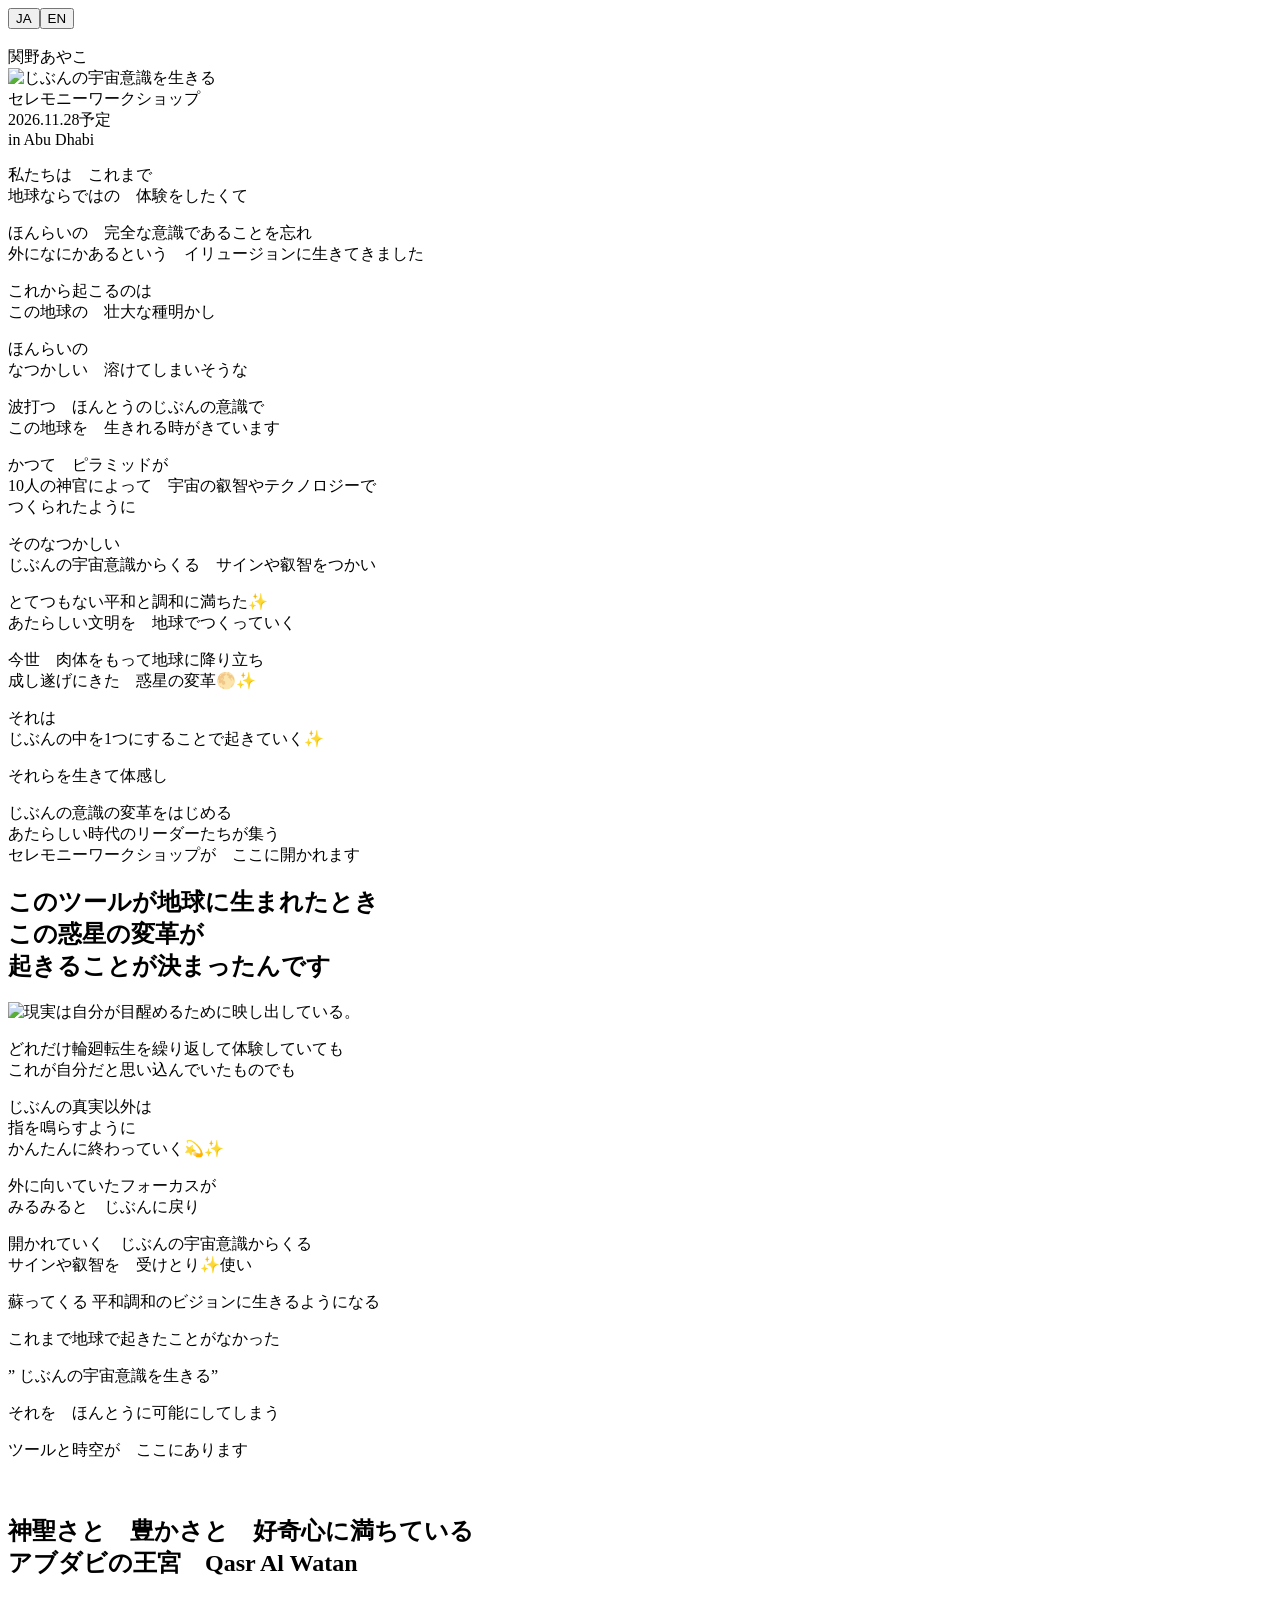
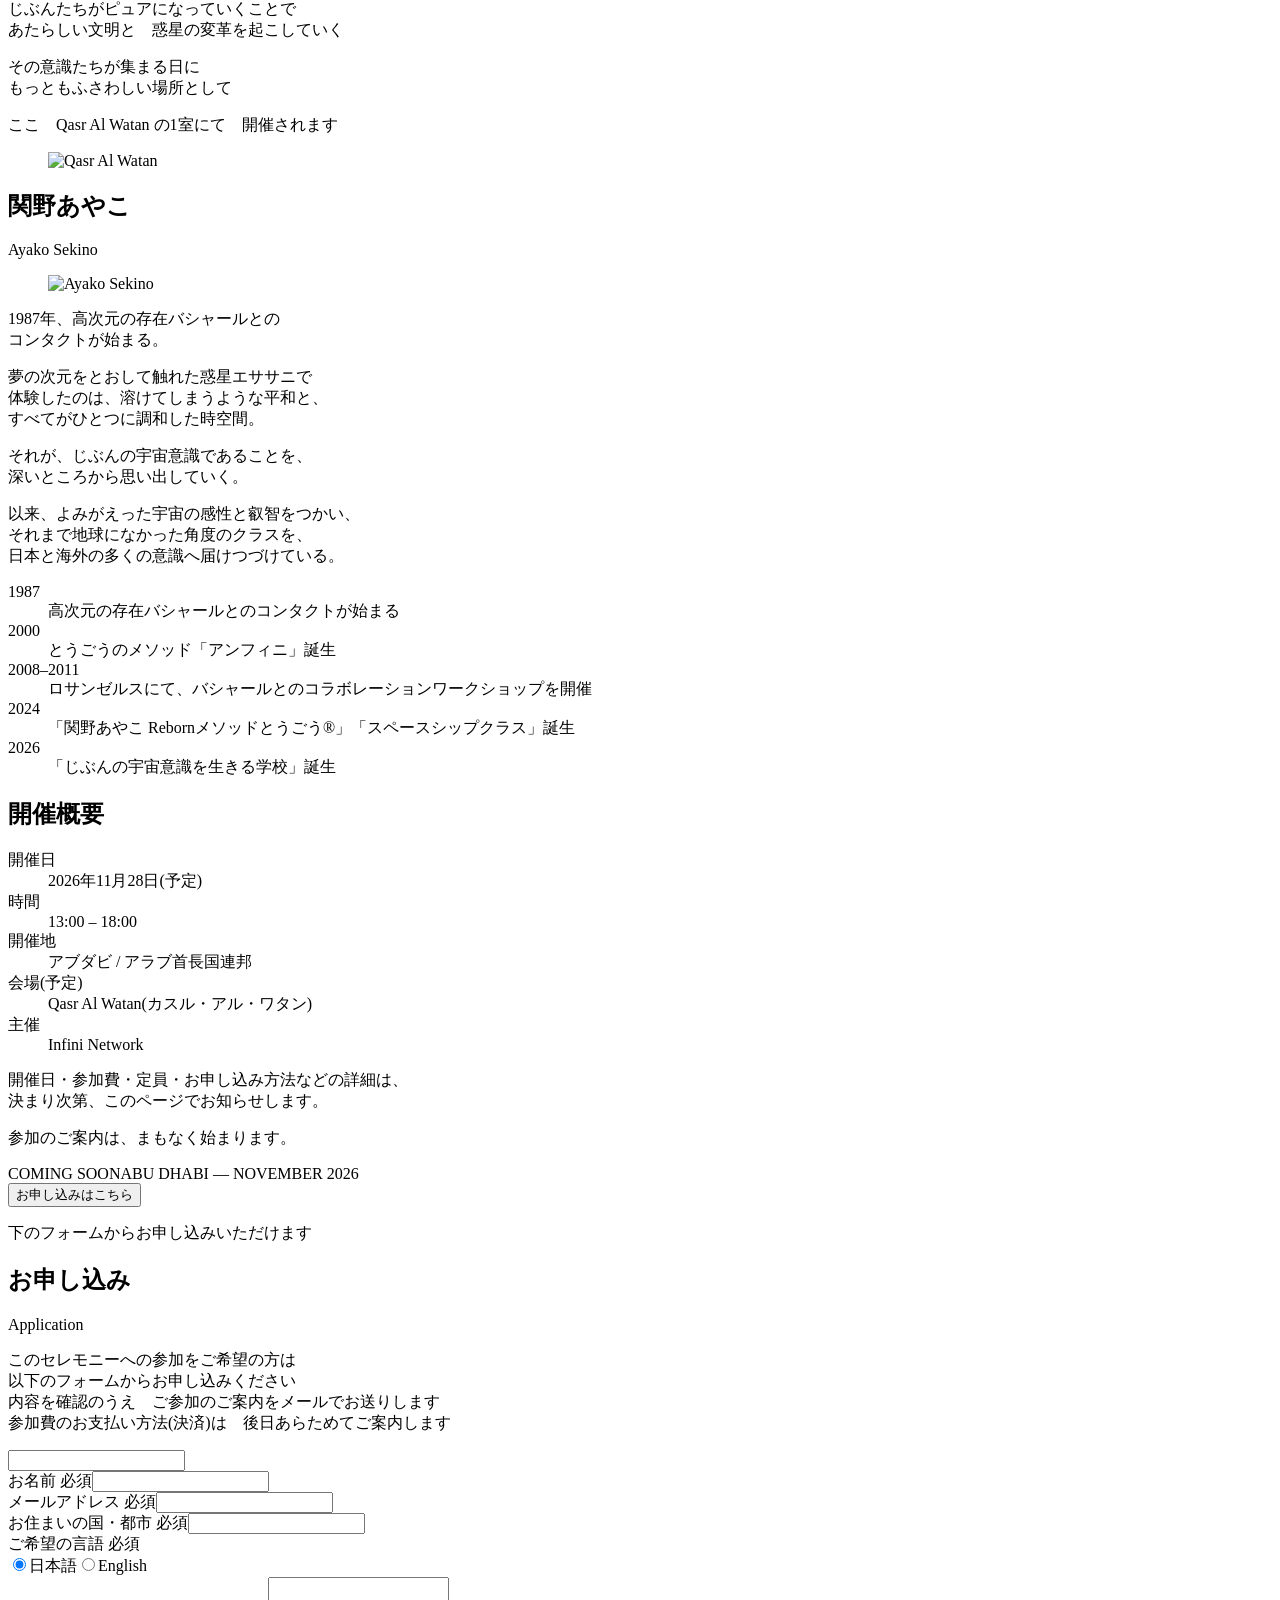
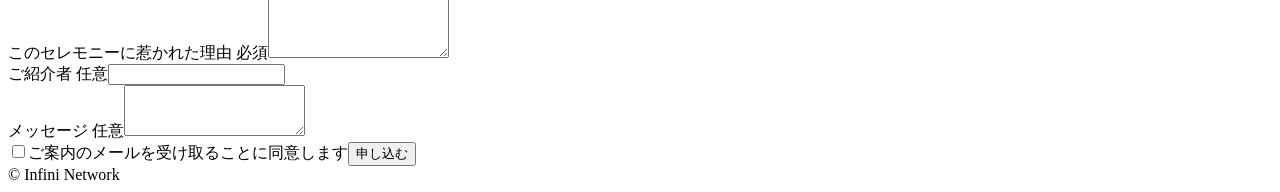
==== commit 808dce6b: "Update LP build 2026-09-06 17:39 Co-Authored-By: Claude Fable 5.1 <noreply@anthropic.com>" ====
--- a/new/index.html
+++ b/new/index.html
@@ -1,4 +1,4 @@
-<!DOCTYPE html><html lang="ja"><head><meta charSet="utf-8"/><meta name="viewport" content="width=device-width, initial-scale=1"/><link rel="preload" as="image" href="/abu-dhabi-2026/images/hero-handwriting-2line@2x.png"/><link rel="stylesheet" href="/abu-dhabi-2026/assets/index-BnBffGWh.css" data-rsc-css-href="/abu-dhabi-2026/assets/index-BnBffGWh.css" data-precedence="vite-rsc/importer-resources"/><link rel="modulepreload" href="/abu-dhabi-2026/assets/layout-segment-context-YB5m9__b.js" crossorigin=""/><link rel="modulepreload" href="/abu-dhabi-2026/assets/rolldown-runtime-S-ySWqyJ.js" crossorigin=""/><link rel="modulepreload" href="/abu-dhabi-2026/assets/index-DcSDM6oO.js" crossorigin=""/><link rel="modulepreload" href="/abu-dhabi-2026/assets/framework-CXnKph_e.js" crossorigin=""/><link rel="modulepreload" href="/abu-dhabi-2026/assets/NewLp-DSvntKc2.js" crossorigin=""/><title>関野あやこ｜じぶんの宇宙意識を生きる in アブダビ</title><meta name="description" content="じぶんの中を1つにし、宇宙の叡智を復活させる。2026年11月28日、アブダビで開催予定のセレモニーワークショップ。"/><meta name="application-name" content="じぶんの宇宙意識を生きる in アブダビ"/><meta name="keywords" content="Abu Dhabi,conscious leadership,inner peace,Ayako Sekino,ceremonial workshop"/><meta name="robots" content="noindex, nofollow"/><meta property="og:title" content="関野あやこ｜じぶんの宇宙意識を生きる in アブダビ"/><meta property="og:description" content="じぶんの中を1つにし、宇宙の叡智を復活させる。アブダビ · 2026年11月28日。"/><meta property="og:type" content="website"/><meta property="og:locale" content="ja_JP"/><meta property="og:image" content="http://localhost:3000/og-ceremony.png"/><meta property="og:image:width" content="1200"/><meta property="og:image:height" content="630"/><meta property="og:image:alt" content="じぶんの宇宙意識を生きる in アブダビ · 2026年11月28日"/><meta name="twitter:card" content="summary_large_image"/><meta name="twitter:title" content="関野あやこ｜じぶんの宇宙意識を生きる in アブダビ"/><meta name="twitter:description" content="じぶんの中を1つにし、宇宙の叡智を復活させる。アブダビ · 2026年11月28日。"/><meta name="twitter:image" content="http://localhost:3000/og-ceremony.png"/><link rel="shortcut icon" href="http://localhost:3000/favicon.png"/><link rel="icon" href="http://localhost:3000/favicon.png"/><script>self.__VINEXT_RSC_PARAMS__={}</script><script>self.__VINEXT_RSC_NAV__={"pathname":"/new","searchParams":[]}</script><link rel="modulepreload" href="/abu-dhabi-2026/assets/index-DcSDM6oO.js" />
+<!DOCTYPE html><html lang="ja"><head><meta charSet="utf-8"/><meta name="viewport" content="width=device-width, initial-scale=1"/><link rel="preload" as="image" href="/abu-dhabi-2026/images/hero-handwriting-2line@2x.png"/><link rel="stylesheet" href="/abu-dhabi-2026/assets/index-BnBffGWh.css" data-rsc-css-href="/abu-dhabi-2026/assets/index-BnBffGWh.css" data-precedence="vite-rsc/importer-resources"/><link rel="modulepreload" href="/abu-dhabi-2026/assets/layout-segment-context-CsC4fvv6.js" crossorigin=""/><link rel="modulepreload" href="/abu-dhabi-2026/assets/rolldown-runtime-S-ySWqyJ.js" crossorigin=""/><link rel="modulepreload" href="/abu-dhabi-2026/assets/index-rukwBycC.js" crossorigin=""/><link rel="modulepreload" href="/abu-dhabi-2026/assets/framework-CXnKph_e.js" crossorigin=""/><link rel="modulepreload" href="/abu-dhabi-2026/assets/NewLp-DFYsw4V3.js" crossorigin=""/><title>関野あやこ｜じぶんの宇宙意識を生きる in アブダビ</title><meta name="description" content="じぶんの中を1つにし、宇宙の叡智を復活させる。2026年11月28日、アブダビで開催予定のセレモニーワークショップ。"/><meta name="application-name" content="じぶんの宇宙意識を生きる in アブダビ"/><meta name="keywords" content="Abu Dhabi,conscious leadership,inner peace,Ayako Sekino,ceremonial workshop"/><meta name="robots" content="noindex, nofollow"/><meta property="og:title" content="関野あやこ｜じぶんの宇宙意識を生きる in アブダビ"/><meta property="og:description" content="じぶんの中を1つにし、宇宙の叡智を復活させる。アブダビ · 2026年11月28日。"/><meta property="og:type" content="website"/><meta property="og:locale" content="ja_JP"/><meta property="og:image" content="http://localhost:3000/og-ceremony.png"/><meta property="og:image:width" content="1200"/><meta property="og:image:height" content="630"/><meta property="og:image:alt" content="じぶんの宇宙意識を生きる in アブダビ · 2026年11月28日"/><meta name="twitter:card" content="summary_large_image"/><meta name="twitter:title" content="関野あやこ｜じぶんの宇宙意識を生きる in アブダビ"/><meta name="twitter:description" content="じぶんの中を1つにし、宇宙の叡智を復活させる。アブダビ · 2026年11月28日。"/><meta name="twitter:image" content="http://localhost:3000/og-ceremony.png"/><link rel="shortcut icon" href="http://localhost:3000/favicon.png"/><link rel="icon" href="http://localhost:3000/favicon.png"/><script>self.__VINEXT_RSC_PARAMS__={}</script><script>self.__VINEXT_RSC_NAV__={"pathname":"/new","searchParams":[]}</script><link rel="modulepreload" href="/abu-dhabi-2026/assets/index-rukwBycC.js" />
 <link rel="preload" href="/Users/seiyaeto/Documents/Obsidian Vault/06_Output/AbuDhabi/2026-11-event-site/.vinext/fonts/geist-8ac0455e797f/geist-ff2310f5.woff2" as="font" type="font/woff2" crossorigin />
 <link rel="preload" href="/Users/seiyaeto/Documents/Obsidian Vault/06_Output/AbuDhabi/2026-11-event-site/.vinext/fonts/geist-8ac0455e797f/geist-875ccdd4.woff2" as="font" type="font/woff2" crossorigin />
 <link rel="preload" href="/Users/seiyaeto/Documents/Obsidian Vault/06_Output/AbuDhabi/2026-11-event-site/.vinext/fonts/geist-8ac0455e797f/geist-52306abf.woff2" as="font" type="font/woff2" crossorigin />
@@ -6830,4 +6830,4 @@
 
 .__variable_zen_kaku_gothic_new_09b3ny2 { --font-gothic: 'Zen Kaku Gothic New', sans-serif; }
 </style>
-</head><body class="__variable_geist_1jsaviq __variable_cormorant_garamond_0kl6rt9"><div class="__variable_shippori_mincho_0rbkpu7 __variable_zen_kaku_gothic_new_09b3ny2"><main class="nl" data-lang="ja"><div class="nl-lang" role="group" aria-label="Language"><button type="button" class="is-active" aria-pressed="true">JA</button><span class="nl-lang-sep" aria-hidden="true"></span><button type="button" class="" aria-pressed="false">EN</button></div><header class="nl-fv"><picture><img src="/abu-dhabi-2026/images/hero-bg-desktop-smooth.jpg" alt="" fetchPriority="high"/></picture><div class="nl-fv-overlay" aria-hidden="false"><div class="nl-fv-zone"><div class="nl-fv-name">関野あやこ</div><img class="nl-fv-hand" src="/abu-dhabi-2026/images/hero-handwriting-2line@2x.png" alt="じぶんの宇宙意識を生きる"/><div class="nl-fv-sub">セレモニーワークショップ</div><div class="nl-fv-rule" aria-hidden="true"></div><div class="nl-fv-date">2026.11.28<span class="nl-fv-yotei">予定</span></div><div class="nl-fv-place">in Abu Dhabi</div></div></div></header><section id="sec1" class="nl-quiet nl-sec1 nl-space"><div class="nl-space-bg" aria-hidden="true"></div><div class="nl-space-top" aria-hidden="true"></div><div class="nl-inner nl-reveal"><span class="nl-mark" aria-hidden="true"></span><div class="nl-group"><p class="nl-copy">私たちは　これまで<br/>地球ならではの　体験をしたくて</p><p class="nl-copy">ほんらいの　完全な意識であることを忘れ<br/>外になにかあるという　イリュージョンに生きてきました</p></div><div class="nl-group"><p class="nl-copy">これから起こるのは<br/>この地球の　壮大な種明かし</p></div><div class="nl-group"><p class="nl-copy">ほんらいの<br/>なつかしい　溶けてしまいそうな</p><p class="nl-copy">波打つ　ほんとうのじぶんの意識で<br/>この地球を　生きれる時がきています</p></div><div class="nl-group"><p class="nl-copy">かつて　ピラミッドが<br/>10人の神官によって　宇宙の叡智やテクノロジーで<br/>つくられたように</p><p class="nl-copy">そのなつかしい<br/>じぶんの宇宙意識からくる　サインや叡智をつかい</p><p class="nl-copy">とてつもない平和と調和に満ちた✨<br/>あたらしい文明を　地球でつくっていく</p></div><div class="nl-group"><p class="nl-copy">今世　肉体をもって地球に降り立ち<br/>成し遂げにきた　惑星の変革🌕✨</p><p class="nl-copy">それは<br/>じぶんの中を1つにすることで起きていく✨</p></div><div class="nl-group"><p class="nl-copy">それらを生きて体感し</p><p class="nl-copy nl-copy-strong">じぶんの意識の変革をはじめる<br/>あたらしい時代のリーダーたちが集う<br/>セレモニーワークショップが　ここに開かれます</p></div></div></section><section id="sec2" class="nl-light nl-planet nl-tool"><div class="nl-light-inner nl-reveal"><h2 class="nl-h2 nl-tool-head">このツールが地球に生まれたとき<br/>この惑星の変革が<br/>起きることが決まったんです<span class="nl-dash" aria-hidden="true"></span></h2><img class="nl-tool-hand" src="/abu-dhabi-2026/images/nicochan-handwriting.png" alt="現実は自分が目醒めるために映し出している。" loading="lazy"/><div class="nl-group"><p class="nl-copy">どれだけ輪廻転生を繰り返して体験していても<br/>これが自分だと思い込んでいたものでも</p><p class="nl-copy">じぶんの真実以外は<br/>指を鳴らすように<br/>かんたんに終わっていく💫✨</p></div><div class="nl-group"><p class="nl-copy">外に向いていたフォーカスが<br/>みるみると　じぶんに戻り</p><p class="nl-copy">開かれていく　じぶんの宇宙意識からくる<br/>サインや叡智を　受けとり✨使い</p><p class="nl-copy">蘇ってくる 平和調和のビジョンに生きるようになる</p></div><div class="nl-group"><p class="nl-copy">これまで地球で起きたことがなかった</p><p class="nl-copy">” じぶんの宇宙意識を生きる” </p><p class="nl-copy">それを　ほんとうに可能にしてしまう</p><p class="nl-copy nl-copy-strong">ツールと時空が　ここにあります</p></div><img class="nl-tool-spiral" src="/abu-dhabi-2026/images/spiral-handwriting.png" alt="" loading="lazy"/></div><div class="nl-planet-arc" aria-hidden="true"></div></section><section id="sec3" class="nl-quiet nl-place"><div class="nl-place-bg" aria-hidden="true"></div><div class="nl-inner nl-reveal"><span class="nl-mark" aria-hidden="true"></span><h2 class="nl-h2">神聖さと　豊かさと　好奇心に満ちている<br/>アブダビの王宮　Qasr Al Watan</h2><div class="nl-group"><p class="nl-copy">じぶんたちがピュアになっていくことで<br/>あたらしい文明と　惑星の変革を起こしていく</p><p class="nl-copy">その意識たちが集まる日に<br/>もっともふさわしい場所として</p><p class="nl-copy nl-copy-strong">ここ　Qasr Al Watan の1室にて　開催されます</p></div></div><figure class="nl-place-photo nl-reveal"><img src="/abu-dhabi-2026/images/qasr-al-watan.jpg" alt="Qasr Al Watan" loading="lazy"/></figure></section><section id="sec4" class="nl-quiet nl-profile"><div class="nl-inner nl-reveal"><span class="nl-mark" aria-hidden="true"></span><h2 class="nl-h2">関野あやこ</h2><div class="nl-en-sub">Ayako Sekino</div></div><figure class="nl-portrait nl-reveal"><img src="/abu-dhabi-2026/images/ayako-profile-2.jpg" alt="Ayako Sekino" loading="lazy"/></figure><div class="nl-inner nl-reveal"><p class="nl-copy nl-copy-bio">1987年、高次元の存在バシャールとの<br/>コンタクトが始まる。</p><p class="nl-copy nl-copy-bio">夢の次元をとおして触れた惑星エササニで<br/>体験したのは、溶けてしまうような平和と、<br/>すべてがひとつに調和した時空間。</p><p class="nl-copy nl-copy-bio">それが、じぶんの宇宙意識であることを、<br/>深いところから思い出していく。</p><p class="nl-copy nl-copy-bio">以来、よみがえった宇宙の感性と叡智をつかい、<br/>それまで地球になかった角度のクラスを、<br/>日本と海外の多くの意識へ届けつづけている。</p></div><div class="nl-inner nl-reveal"><dl class="nl-years"><div class="nl-year-row"><dt>1987</dt><dd>高次元の存在バシャールとのコンタクトが始まる</dd></div><div class="nl-year-row"><dt>2000</dt><dd>とうごうのメソッド「アンフィニ」誕生</dd></div><div class="nl-year-row"><dt>2008–2011</dt><dd>ロサンゼルスにて、バシャールとのコラボレーションワークショップを開催</dd></div><div class="nl-year-row"><dt>2024</dt><dd>「関野あやこ Rebornメソッドとうごう®︎」「スペースシップクラス」誕生</dd></div><div class="nl-year-row"><dt>2026</dt><dd>「じぶんの宇宙意識を生きる学校」誕生</dd></div></dl></div></section><section id="sec5" class="nl-quiet nl-facts-sec"><div class="nl-facts-bg" aria-hidden="true"></div><div class="nl-inner nl-reveal"><span class="nl-mark" aria-hidden="true"></span><h2 class="nl-h2">開催概要</h2><dl class="nl-facts"><div class="nl-fact-row"><dt>開催日</dt><dd>2026年11月28日(予定)</dd></div><div class="nl-fact-row"><dt>時間</dt><dd>13:00 – 18:00</dd></div><div class="nl-fact-row"><dt>開催地</dt><dd>アブダビ / アラブ首長国連邦</dd></div><div class="nl-fact-row"><dt>会場(予定)</dt><dd>Qasr Al Watan(カスル・アル・ワタン)</dd></div><div class="nl-fact-row"><dt>主催</dt><dd>Infini Network</dd></div></dl><p class="nl-facts-note">開催日・参加費・定員・お申し込み方法などの詳細は、<br/>決まり次第、このページでお知らせします。</p></div></section><section id="sec6" class="nl-light nl-closing"><div class="nl-light-inner nl-reveal"><p class="nl-copy">参加のご案内は、まもなく始まります。</p><div class="nl-coming"><span class="nl-coming-main">COMING SOON</span><span class="nl-coming-sub">ABU DHABI — NOVEMBER 2026</span></div><button type="button" class="nl-cta">お申し込みはこちら</button><p class="nl-cta-note">下のフォームからお申し込みいただけます</p></div></section><section id="apply" class="nl-quiet nl-apply"><div class="nl-inner nl-reveal"><span class="nl-mark" aria-hidden="true"></span><h2 class="nl-h2">お申し込み</h2><div class="nl-en-sub">Application</div><p class="nl-copy nl-apply-intro">このセレモニーへの参加をご希望の方は<br/>以下のフォームからお申し込みください<br/>内容を確認のうえ　ご参加のご案内をメールでお送りします<br/>参加費のお支払い方法(決済)のご案内は　後日あらためてお知らせします</p></div><div class="nl-inner nl-reveal"><form class="nl-form"><input type="text" class="nl-hp" tabindex="-1" autoComplete="off" aria-hidden="true" name="botcheck"/><div class="nl-field"><label for="f-name">お名前<!-- --> <span class="nl-req">必須</span></label><input id="f-name" type="text" required="" autoComplete="name" name="name"/></div><div class="nl-field"><label for="f-email">メールアドレス<!-- --> <span class="nl-req">必須</span></label><input id="f-email" type="email" required="" autoComplete="email" inputMode="email" name="email"/></div><div class="nl-field"><label for="f-place">お住まいの国・都市<!-- --> <span class="nl-req">必須</span></label><input id="f-place" type="text" required="" name="place"/></div><div class="nl-field"><span class="nl-label">ご希望の言語<!-- --> <span class="nl-req">必須</span></span><div class="nl-radios"><label><input type="radio" required="" name="language" checked="" value="日本語"/><span>日本語</span></label><label><input type="radio" name="language" value="English"/><span>English</span></label></div></div><div class="nl-field"><label for="f-motive">このセレモニーに惹かれた理由<!-- --> <span class="nl-req">必須</span></label><textarea id="f-motive" name="motive" rows="5" required=""></textarea></div><div class="nl-field"><label for="f-referrer">ご紹介者<!-- --> <span class="nl-opt">任意</span></label><input id="f-referrer" type="text" name="referrer"/></div><div class="nl-field"><label for="f-message">メッセージ<!-- --> <span class="nl-opt">任意</span></label><textarea id="f-message" name="message" rows="3"></textarea></div><label class="nl-consent"><input type="checkbox" required="" name="consent"/><span>ご案内のメールを受け取ることに同意します</span></label><button type="submit" class="nl-cta nl-cta-submit">申し込む</button></form></div></section><footer class="nl-footer"><span>© Infini Network</span></footer></main></div><script id="_R_">import("/abu-dhabi-2026/assets/index-DcSDM6oO.js")</script></body></html><script>self.__VINEXT_RSC_CHUNKS__=self.__VINEXT_RSC_CHUNKS__||[];self.__VINEXT_RSC_CHUNKS__.push("2:I[\"8c0f216c4604\",[],\"Children\",1]\n3:I[\"15c18cfaeeff\",[],\"LayoutSegmentProvider\",1]\n4:I[\"8c0f216c4604\",[],\"Slot\",1]\n5:I[\"593f344dc510\",[],\"RedirectBoundary\",1]\n:HL[\"/abu-dhabi-2026/assets/index-BnBffGWh.css\",\"style\"]\n")</script><script>self.__VINEXT_RSC_CHUNKS__=self.__VINEXT_RSC_CHUNKS__||[];self.__VINEXT_RSC_CHUNKS__.push("0:{\"__route\":\"route:/new\",\"__interceptionContext\":null,\"__layoutIds\":[\"layout:/\"],\"__rootLayout\":\"/\",\"page:/new\":\"$L1\",\"layout:/\":[[[[\"$\",\"link\",\"css:/assets/index-BnBffGWh.css\",{\"rel\":\"stylesheet\",\"precedence\":\"vite-rsc/importer-resources\",\"href\":\"/abu-dhabi-2026/assets/index-BnBffGWh.css\",\"data-rsc-css-href\":\"/abu-dhabi-2026/assets/index-BnBffGWh.css\"}],\"$undefined\"],[\"$\",\"html\",null,{\"lang\":\"ja\",\"children\":[\"$\",\"body\",null,{\"className\":\"__variable_geist_1jsaviq __variable_cormorant_garamond_0kl6rt9\",\"children\":[\"$\",\"$L2\",null,{}]}]}]],null],\"route:/new\":[[[\"$\",\"meta\",null,{\"charSet\":\"utf-8\"}],[[\"$\",\"title\",\"0\",{\"children\":\"関野あやこ｜じぶんの宇宙意識を生きる in アブダビ\"}],[\"$\",\"meta\",\"1\",{\"name\":\"description\",\"content\":\"じぶんの中を1つにし、宇宙の叡智を復活させる。2026年11月28日、アブダビで開催予定のセレモニーワークショップ。\"}],[\"$\",\"meta\",\"2\",{\"name\":\"application-name\",\"content\":\"じぶんの宇宙意識を生きる in アブダビ\"}],[\"$\",\"meta\",\"3\",{\"name\":\"keywords\",\"content\":\"Abu Dhabi,conscious leadership,inner peace,Ayako Sekino,ceremonial workshop\"}],[\"$\",\"meta\",\"4\",{\"name\":\"robots\",\"content\":\"noindex, nofollow\"}],[\"$\",\"meta\",\"5\",{\"property\":\"og:title\",\"content\":\"関野あやこ｜じぶんの宇宙意識を生きる in アブダビ\"}],[\"$\",\"meta\",\"6\",{\"property\":\"og:description\",\"content\":\"じぶんの中を1つにし、宇宙の叡智を復活させる。アブダビ · 2026年11月28日。\"}],[\"$\",\"meta\",\"7\",{\"property\":\"og:type\",\"content\":\"website\"}],[\"$\",\"meta\",\"8\",{\"property\":\"og:locale\",\"content\":\"ja_JP\"}],[\"$\",\"meta\",\"9\",{\"property\":\"og:image\",\"content\":\"http://localhost:3000/og-ceremony.png\"}],[\"$\",\"meta\",\"10\",{\"property\":\"og:image:width\",\"content\":\"1200\"}],[\"$\",\"meta\",\"11\",{\"property\":\"og:image:height\",\"content\":\"630\"}],[\"$\",\"meta\",\"12\",{\"property\":\"og:image:alt\",\"content\":\"じぶんの宇宙意識を生きる in アブダビ · 2026年11月28日\"}],[\"$\",\"meta\",\"13\",{\"name\":\"twitter:card\",\"content\":\"summary_large_image\"}],[\"$\",\"meta\",\"14\",{\"name\":\"twitter:title\",\"content\":\"関野あやこ｜じぶんの宇宙意識を生きる in アブダビ\"}],[\"$\",\"meta\",\"15\",{\"name\":\"twitter:description\",\"content\":\"じぶんの中を1つにし、宇宙の叡智を復活させる。アブダビ · 2026年11月28日。\"}],[\"$\",\"meta\",\"16\",{\"name\":\"twitter:image\",\"content\":\"http://localhost:3000/og-ceremony.png\"}],[\"$\",\"link\",\"17\",{\"rel\":\"shortcut icon\",\"href\":\"http://localhost:3000/favicon.png\"}],[\"$\",\"link\",\"18\",{\"rel\":\"icon\",\"href\":\"http://localhost:3000/favicon.png\"}]],[[\"$\",\"meta\",\"0\",{\"name\":\"viewport\",\"content\":\"width=device-width, initial-scale=1\"}]]],[\"$\",\"$L3\",null,{\"segmentMap\":{\"children\":[\"new\"]},\"children\":[\"$\",\"$L4\",null,{\"id\":\"layout:/\",\"parallelSlots\":\"$undefined\",\"children\":[\"$\",\"$L5\",null,{\"children\":[\"$\",\"$L3\",null,{\"segmentMap\":{\"children\":[]},\"children\":[\"$\",\"$L4\",null,{\"id\":\"page:/new\"}]}]}]}]}]],\"__layoutFlags\":{\"layout:/\":\"s\"},\"__artifactCompatibility\":{\"schemaVersion\":1,\"graphVersion\":\"app-route-graph:ajg8ncrdf25s\",\"deploymentVersion\":\"e8da6bbf-ca46-4bc3-aafd-3fbf955229b5\",\"appElementsSchemaVersion\":1,\"rscPayloadSchemaVersion\":1,\"rootBoundaryId\":\"/\",\"renderEpoch\":null}}\n")</script><script>self.__VINEXT_RSC_CHUNKS__=self.__VINEXT_RSC_CHUNKS__||[];self.__VINEXT_RSC_CHUNKS__.push("6:I[\"c9a915c5647d\",[],\"NewLp\",1]\n1:[[[\"$\",\"link\",\"css:/assets/index-BnBffGWh.css\",{\"rel\":\"stylesheet\",\"precedence\":\"vite-rsc/importer-resources\",\"href\":\"/abu-dhabi-2026/assets/index-BnBffGWh.css\",\"data-rsc-css-href\":\"/abu-dhabi-2026/assets/index-BnBffGWh.css\"}],\"$undefined\"],[\"$\",\"div\",null,{\"className\":\"__variable_shippori_mincho_0rbkpu7 __variable_zen_kaku_gothic_new_09b3ny2\",\"children\":[\"$\",\"$L6\",null,{}]}]]\n")</script><script>self.__VINEXT_RSC_DONE__=true</script>+</head><body class="__variable_geist_1jsaviq __variable_cormorant_garamond_0kl6rt9"><div class="__variable_shippori_mincho_0rbkpu7 __variable_zen_kaku_gothic_new_09b3ny2"><main class="nl" data-lang="ja"><div class="nl-lang" role="group" aria-label="Language"><button type="button" class="is-active" aria-pressed="true">JA</button><span class="nl-lang-sep" aria-hidden="true"></span><button type="button" class="" aria-pressed="false">EN</button></div><header class="nl-fv"><picture><img src="/abu-dhabi-2026/images/hero-bg-desktop-smooth.jpg" alt="" fetchPriority="high"/></picture><div class="nl-fv-overlay" aria-hidden="false"><div class="nl-fv-zone"><div class="nl-fv-name">関野あやこ</div><img class="nl-fv-hand" src="/abu-dhabi-2026/images/hero-handwriting-2line@2x.png" alt="じぶんの宇宙意識を生きる"/><div class="nl-fv-sub">セレモニーワークショップ</div><div class="nl-fv-rule" aria-hidden="true"></div><div class="nl-fv-date">2026.11.28<span class="nl-fv-yotei">予定</span></div><div class="nl-fv-place">in Abu Dhabi</div></div></div></header><section id="sec1" class="nl-quiet nl-sec1 nl-space"><div class="nl-space-bg" aria-hidden="true"></div><div class="nl-space-top" aria-hidden="true"></div><div class="nl-inner nl-reveal"><span class="nl-mark" aria-hidden="true"></span><div class="nl-group"><p class="nl-copy">私たちは　これまで<br/>地球ならではの　体験をしたくて</p><p class="nl-copy">ほんらいの　完全な意識であることを忘れ<br/>外になにかあるという　イリュージョンに生きてきました</p></div><div class="nl-group"><p class="nl-copy">これから起こるのは<br/>この地球の　壮大な種明かし</p></div><div class="nl-group"><p class="nl-copy">ほんらいの<br/>なつかしい　溶けてしまいそうな</p><p class="nl-copy">波打つ　ほんとうのじぶんの意識で<br/>この地球を　生きれる時がきています</p></div><div class="nl-group"><p class="nl-copy">かつて　ピラミッドが<br/>10人の神官によって　宇宙の叡智やテクノロジーで<br/>つくられたように</p><p class="nl-copy">そのなつかしい<br/>じぶんの宇宙意識からくる　サインや叡智をつかい</p><p class="nl-copy">とてつもない平和と調和に満ちた✨<br/>あたらしい文明を　地球でつくっていく</p></div><div class="nl-group"><p class="nl-copy">今世　肉体をもって地球に降り立ち<br/>成し遂げにきた　惑星の変革🌕✨</p><p class="nl-copy">それは<br/>じぶんの中を1つにすることで起きていく✨</p></div><div class="nl-group"><p class="nl-copy">それらを生きて体感し</p><p class="nl-copy nl-copy-strong">じぶんの意識の変革をはじめる<br/>あたらしい時代のリーダーたちが集う<br/>セレモニーワークショップが　ここに開かれます</p></div></div></section><section id="sec2" class="nl-light nl-planet nl-tool"><div class="nl-light-inner nl-reveal"><h2 class="nl-h2 nl-tool-head">このツールが地球に生まれたとき<br/>この惑星の変革が<br/>起きることが決まったんです<span class="nl-dash" aria-hidden="true"></span></h2><img class="nl-tool-hand" src="/abu-dhabi-2026/images/nicochan-handwriting.png" alt="現実は自分が目醒めるために映し出している。" loading="lazy"/><div class="nl-group"><p class="nl-copy">どれだけ輪廻転生を繰り返して体験していても<br/>これが自分だと思い込んでいたものでも</p><p class="nl-copy">じぶんの真実以外は<br/>指を鳴らすように<br/>かんたんに終わっていく💫✨</p></div><div class="nl-group"><p class="nl-copy">外に向いていたフォーカスが<br/>みるみると　じぶんに戻り</p><p class="nl-copy">開かれていく　じぶんの宇宙意識からくる<br/>サインや叡智を　受けとり✨使い</p><p class="nl-copy">蘇ってくる 平和調和のビジョンに生きるようになる</p></div><div class="nl-group"><p class="nl-copy">これまで地球で起きたことがなかった</p><p class="nl-copy">” じぶんの宇宙意識を生きる” </p><p class="nl-copy">それを　ほんとうに可能にしてしまう</p><p class="nl-copy nl-copy-strong">ツールと時空が　ここにあります</p></div><img class="nl-tool-spiral" src="/abu-dhabi-2026/images/spiral-handwriting.png" alt="" loading="lazy"/></div><div class="nl-planet-arc" aria-hidden="true"></div></section><section id="sec3" class="nl-quiet nl-place"><div class="nl-place-bg" aria-hidden="true"></div><div class="nl-inner nl-reveal"><span class="nl-mark" aria-hidden="true"></span><h2 class="nl-h2">神聖さと　豊かさと　好奇心に満ちている<br/>アブダビの王宮　Qasr Al Watan</h2><div class="nl-group"><p class="nl-copy">じぶんたちがピュアになっていくことで<br/>あたらしい文明と　惑星の変革を起こしていく</p><p class="nl-copy">その意識たちが集まる日に<br/>もっともふさわしい場所として</p><p class="nl-copy nl-copy-strong">ここ　Qasr Al Watan の1室にて　開催されます</p></div></div><figure class="nl-place-photo nl-reveal"><img src="/abu-dhabi-2026/images/qasr-al-watan.jpg" alt="Qasr Al Watan" loading="lazy"/></figure></section><section id="sec4" class="nl-quiet nl-profile"><div class="nl-inner nl-reveal"><span class="nl-mark" aria-hidden="true"></span><h2 class="nl-h2">関野あやこ</h2><div class="nl-en-sub">Ayako Sekino</div></div><figure class="nl-portrait nl-reveal"><img src="/abu-dhabi-2026/images/ayako-profile-2.jpg" alt="Ayako Sekino" loading="lazy"/></figure><div class="nl-inner nl-reveal"><p class="nl-copy nl-copy-bio">1987年、高次元の存在バシャールとの<br/>コンタクトが始まる。</p><p class="nl-copy nl-copy-bio">夢の次元をとおして触れた惑星エササニで<br/>体験したのは、溶けてしまうような平和と、<br/>すべてがひとつに調和した時空間。</p><p class="nl-copy nl-copy-bio">それが、じぶんの宇宙意識であることを、<br/>深いところから思い出していく。</p><p class="nl-copy nl-copy-bio">以来、よみがえった宇宙の感性と叡智をつかい、<br/>それまで地球になかった角度のクラスを、<br/>日本と海外の多くの意識へ届けつづけている。</p></div><div class="nl-inner nl-reveal"><dl class="nl-years"><div class="nl-year-row"><dt>1987</dt><dd>高次元の存在バシャールとのコンタクトが始まる</dd></div><div class="nl-year-row"><dt>2000</dt><dd>とうごうのメソッド「アンフィニ」誕生</dd></div><div class="nl-year-row"><dt>2008–2011</dt><dd>ロサンゼルスにて、バシャールとのコラボレーションワークショップを開催</dd></div><div class="nl-year-row"><dt>2024</dt><dd>「関野あやこ Rebornメソッドとうごう®︎」「スペースシップクラス」誕生</dd></div><div class="nl-year-row"><dt>2026</dt><dd>「じぶんの宇宙意識を生きる学校」誕生</dd></div></dl></div></section><section id="sec5" class="nl-quiet nl-facts-sec"><div class="nl-facts-bg" aria-hidden="true"></div><div class="nl-inner nl-reveal"><span class="nl-mark" aria-hidden="true"></span><h2 class="nl-h2">開催概要</h2><dl class="nl-facts"><div class="nl-fact-row"><dt>開催日</dt><dd>2026年11月28日(予定)</dd></div><div class="nl-fact-row"><dt>時間</dt><dd>13:00 – 18:00</dd></div><div class="nl-fact-row"><dt>開催地</dt><dd>アブダビ / アラブ首長国連邦</dd></div><div class="nl-fact-row"><dt>会場(予定)</dt><dd>Qasr Al Watan(カスル・アル・ワタン)</dd></div><div class="nl-fact-row"><dt>主催</dt><dd>Infini Network</dd></div></dl><p class="nl-facts-note">開催日・参加費・定員・お申し込み方法などの詳細は、<br/>決まり次第、このページでお知らせします。</p></div></section><section id="sec6" class="nl-light nl-closing"><div class="nl-light-inner nl-reveal"><p class="nl-copy">参加のご案内は、まもなく始まります。</p><div class="nl-coming"><span class="nl-coming-main">COMING SOON</span><span class="nl-coming-sub">ABU DHABI — NOVEMBER 2026</span></div><button type="button" class="nl-cta">お申し込みはこちら</button><p class="nl-cta-note">下のフォームからお申し込みいただけます</p></div></section><section id="apply" class="nl-quiet nl-apply"><div class="nl-inner nl-reveal"><span class="nl-mark" aria-hidden="true"></span><h2 class="nl-h2">お申し込み</h2><div class="nl-en-sub">Application</div><p class="nl-copy nl-apply-intro">このセレモニーへの参加をご希望の方は<br/>以下のフォームからお申し込みください<br/>内容を確認のうえ　ご参加のご案内をメールでお送りします<br/>参加費のお支払い方法(決済)は　後日あらためてご案内します</p></div><div class="nl-inner nl-reveal"><form class="nl-form" action="https://formsubmit.co/741c0ef5d7f6d3c40a781447a0dbd0c3" method="post"><input type="hidden" name="_subject" value="【アブダビ セレモニー】お申し込み"/><input type="hidden" name="_template" value="table"/><input type="hidden" name="_captcha" value="false"/><input type="hidden" name="_next" value="https://pocowan-seiya.github.io/abu-dhabi-2026/?applied=1#apply"/><input type="text" class="nl-hp" tabindex="-1" autoComplete="off" aria-hidden="true" name="botcheck"/><div class="nl-field"><label for="f-name">お名前<!-- --> <span class="nl-req">必須</span></label><input id="f-name" type="text" required="" autoComplete="name" name="name"/></div><div class="nl-field"><label for="f-email">メールアドレス<!-- --> <span class="nl-req">必須</span></label><input id="f-email" type="email" required="" autoComplete="email" inputMode="email" name="email"/></div><div class="nl-field"><label for="f-place">お住まいの国・都市<!-- --> <span class="nl-req">必須</span></label><input id="f-place" type="text" required="" name="place"/></div><div class="nl-field"><span class="nl-label">ご希望の言語<!-- --> <span class="nl-req">必須</span></span><div class="nl-radios"><label><input type="radio" required="" name="language" checked="" value="日本語"/><span>日本語</span></label><label><input type="radio" name="language" value="English"/><span>English</span></label></div></div><div class="nl-field"><label for="f-motive">このセレモニーに惹かれた理由<!-- --> <span class="nl-req">必須</span></label><textarea id="f-motive" name="motive" rows="5" required=""></textarea></div><div class="nl-field"><label for="f-referrer">ご紹介者<!-- --> <span class="nl-opt">任意</span></label><input id="f-referrer" type="text" name="referrer"/></div><div class="nl-field"><label for="f-message">メッセージ<!-- --> <span class="nl-opt">任意</span></label><textarea id="f-message" name="message" rows="3"></textarea></div><label class="nl-consent"><input type="checkbox" required="" name="consent"/><span>ご案内のメールを受け取ることに同意します</span></label><button type="submit" class="nl-cta nl-cta-submit">申し込む</button></form></div></section><footer class="nl-footer"><span>© Infini Network</span></footer></main></div><script id="_R_">import("/abu-dhabi-2026/assets/index-rukwBycC.js")</script></body></html><script>self.__VINEXT_RSC_CHUNKS__=self.__VINEXT_RSC_CHUNKS__||[];self.__VINEXT_RSC_CHUNKS__.push("2:I[\"8c0f216c4604\",[],\"Children\",1]\n3:I[\"15c18cfaeeff\",[],\"LayoutSegmentProvider\",1]\n4:I[\"8c0f216c4604\",[],\"Slot\",1]\n5:I[\"593f344dc510\",[],\"RedirectBoundary\",1]\n:HL[\"/abu-dhabi-2026/assets/index-BnBffGWh.css\",\"style\"]\n")</script><script>self.__VINEXT_RSC_CHUNKS__=self.__VINEXT_RSC_CHUNKS__||[];self.__VINEXT_RSC_CHUNKS__.push("0:{\"__route\":\"route:/new\",\"__interceptionContext\":null,\"__layoutIds\":[\"layout:/\"],\"__rootLayout\":\"/\",\"page:/new\":\"$L1\",\"layout:/\":[[[[\"$\",\"link\",\"css:/assets/index-BnBffGWh.css\",{\"rel\":\"stylesheet\",\"precedence\":\"vite-rsc/importer-resources\",\"href\":\"/abu-dhabi-2026/assets/index-BnBffGWh.css\",\"data-rsc-css-href\":\"/abu-dhabi-2026/assets/index-BnBffGWh.css\"}],\"$undefined\"],[\"$\",\"html\",null,{\"lang\":\"ja\",\"children\":[\"$\",\"body\",null,{\"className\":\"__variable_geist_1jsaviq __variable_cormorant_garamond_0kl6rt9\",\"children\":[\"$\",\"$L2\",null,{}]}]}]],null],\"route:/new\":[[[\"$\",\"meta\",null,{\"charSet\":\"utf-8\"}],[[\"$\",\"title\",\"0\",{\"children\":\"関野あやこ｜じぶんの宇宙意識を生きる in アブダビ\"}],[\"$\",\"meta\",\"1\",{\"name\":\"description\",\"content\":\"じぶんの中を1つにし、宇宙の叡智を復活させる。2026年11月28日、アブダビで開催予定のセレモニーワークショップ。\"}],[\"$\",\"meta\",\"2\",{\"name\":\"application-name\",\"content\":\"じぶんの宇宙意識を生きる in アブダビ\"}],[\"$\",\"meta\",\"3\",{\"name\":\"keywords\",\"content\":\"Abu Dhabi,conscious leadership,inner peace,Ayako Sekino,ceremonial workshop\"}],[\"$\",\"meta\",\"4\",{\"name\":\"robots\",\"content\":\"noindex, nofollow\"}],[\"$\",\"meta\",\"5\",{\"property\":\"og:title\",\"content\":\"関野あやこ｜じぶんの宇宙意識を生きる in アブダビ\"}],[\"$\",\"meta\",\"6\",{\"property\":\"og:description\",\"content\":\"じぶんの中を1つにし、宇宙の叡智を復活させる。アブダビ · 2026年11月28日。\"}],[\"$\",\"meta\",\"7\",{\"property\":\"og:type\",\"content\":\"website\"}],[\"$\",\"meta\",\"8\",{\"property\":\"og:locale\",\"content\":\"ja_JP\"}],[\"$\",\"meta\",\"9\",{\"property\":\"og:image\",\"content\":\"http://localhost:3000/og-ceremony.png\"}],[\"$\",\"meta\",\"10\",{\"property\":\"og:image:width\",\"content\":\"1200\"}],[\"$\",\"meta\",\"11\",{\"property\":\"og:image:height\",\"content\":\"630\"}],[\"$\",\"meta\",\"12\",{\"property\":\"og:image:alt\",\"content\":\"じぶんの宇宙意識を生きる in アブダビ · 2026年11月28日\"}],[\"$\",\"meta\",\"13\",{\"name\":\"twitter:card\",\"content\":\"summary_large_image\"}],[\"$\",\"meta\",\"14\",{\"name\":\"twitter:title\",\"content\":\"関野あやこ｜じぶんの宇宙意識を生きる in アブダビ\"}],[\"$\",\"meta\",\"15\",{\"name\":\"twitter:description\",\"content\":\"じぶんの中を1つにし、宇宙の叡智を復活させる。アブダビ · 2026年11月28日。\"}],[\"$\",\"meta\",\"16\",{\"name\":\"twitter:image\",\"content\":\"http://localhost:3000/og-ceremony.png\"}],[\"$\",\"link\",\"17\",{\"rel\":\"shortcut icon\",\"href\":\"http://localhost:3000/favicon.png\"}],[\"$\",\"link\",\"18\",{\"rel\":\"icon\",\"href\":\"http://localhost:3000/favicon.png\"}]],[[\"$\",\"meta\",\"0\",{\"name\":\"viewport\",\"content\":\"width=device-width, initial-scale=1\"}]]],[\"$\",\"$L3\",null,{\"segmentMap\":{\"children\":[\"new\"]},\"children\":[\"$\",\"$L4\",null,{\"id\":\"layout:/\",\"parallelSlots\":\"$undefined\",\"children\":[\"$\",\"$L5\",null,{\"children\":[\"$\",\"$L3\",null,{\"segmentMap\":{\"children\":[]},\"children\":[\"$\",\"$L4\",null,{\"id\":\"page:/new\"}]}]}]}]}]],\"__layoutFlags\":{\"layout:/\":\"s\"},\"__artifactCompatibility\":{\"schemaVersion\":1,\"graphVersion\":\"app-route-graph:ajg8ncrdf25s\",\"deploymentVersion\":\"cc1daf40-c1d7-4ee5-bdc6-d31fefb621e5\",\"appElementsSchemaVersion\":1,\"rscPayloadSchemaVersion\":1,\"rootBoundaryId\":\"/\",\"renderEpoch\":null}}\n")</script><script>self.__VINEXT_RSC_CHUNKS__=self.__VINEXT_RSC_CHUNKS__||[];self.__VINEXT_RSC_CHUNKS__.push("6:I[\"c9a915c5647d\",[],\"NewLp\",1]\n1:[[[\"$\",\"link\",\"css:/assets/index-BnBffGWh.css\",{\"rel\":\"stylesheet\",\"precedence\":\"vite-rsc/importer-resources\",\"href\":\"/abu-dhabi-2026/assets/index-BnBffGWh.css\",\"data-rsc-css-href\":\"/abu-dhabi-2026/assets/index-BnBffGWh.css\"}],\"$undefined\"],[\"$\",\"div\",null,{\"className\":\"__variable_shippori_mincho_0rbkpu7 __variable_zen_kaku_gothic_new_09b3ny2\",\"children\":[\"$\",\"$L6\",null,{}]}]]\n")</script><script>self.__VINEXT_RSC_DONE__=true</script>
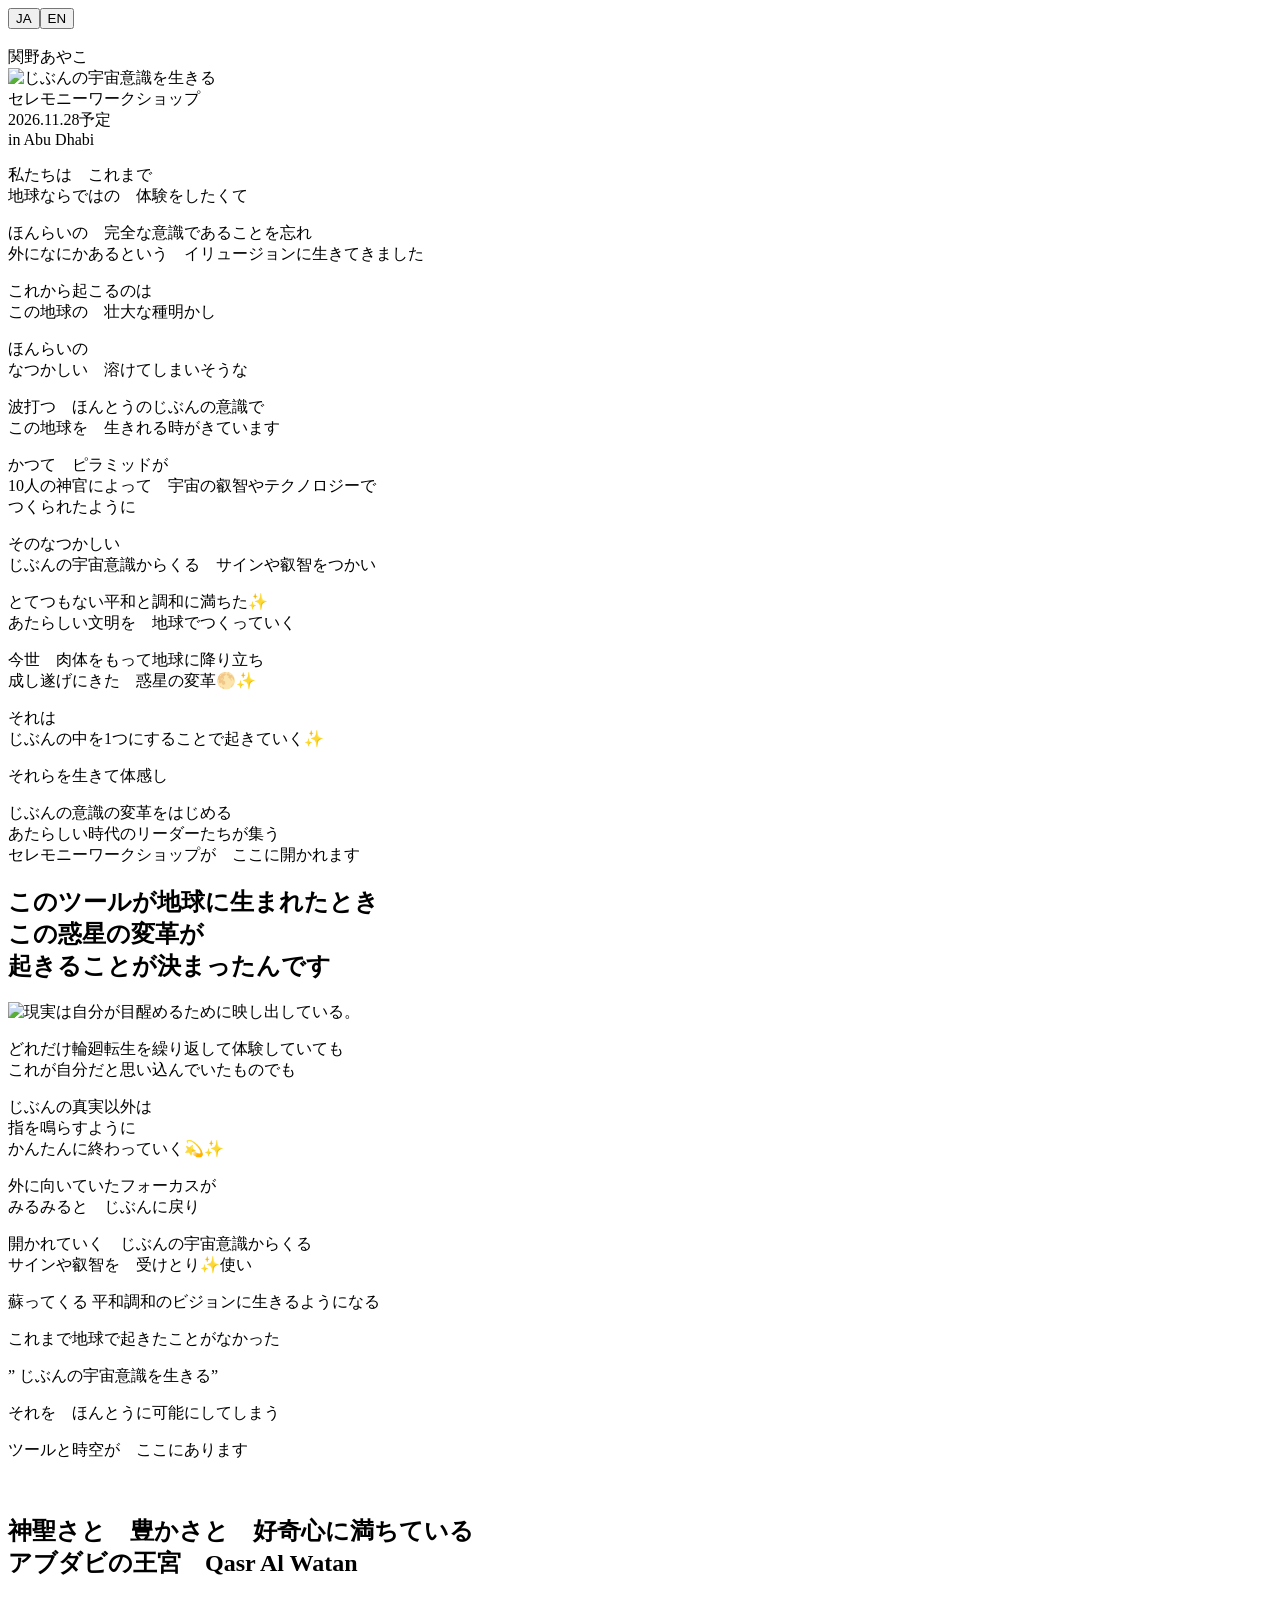
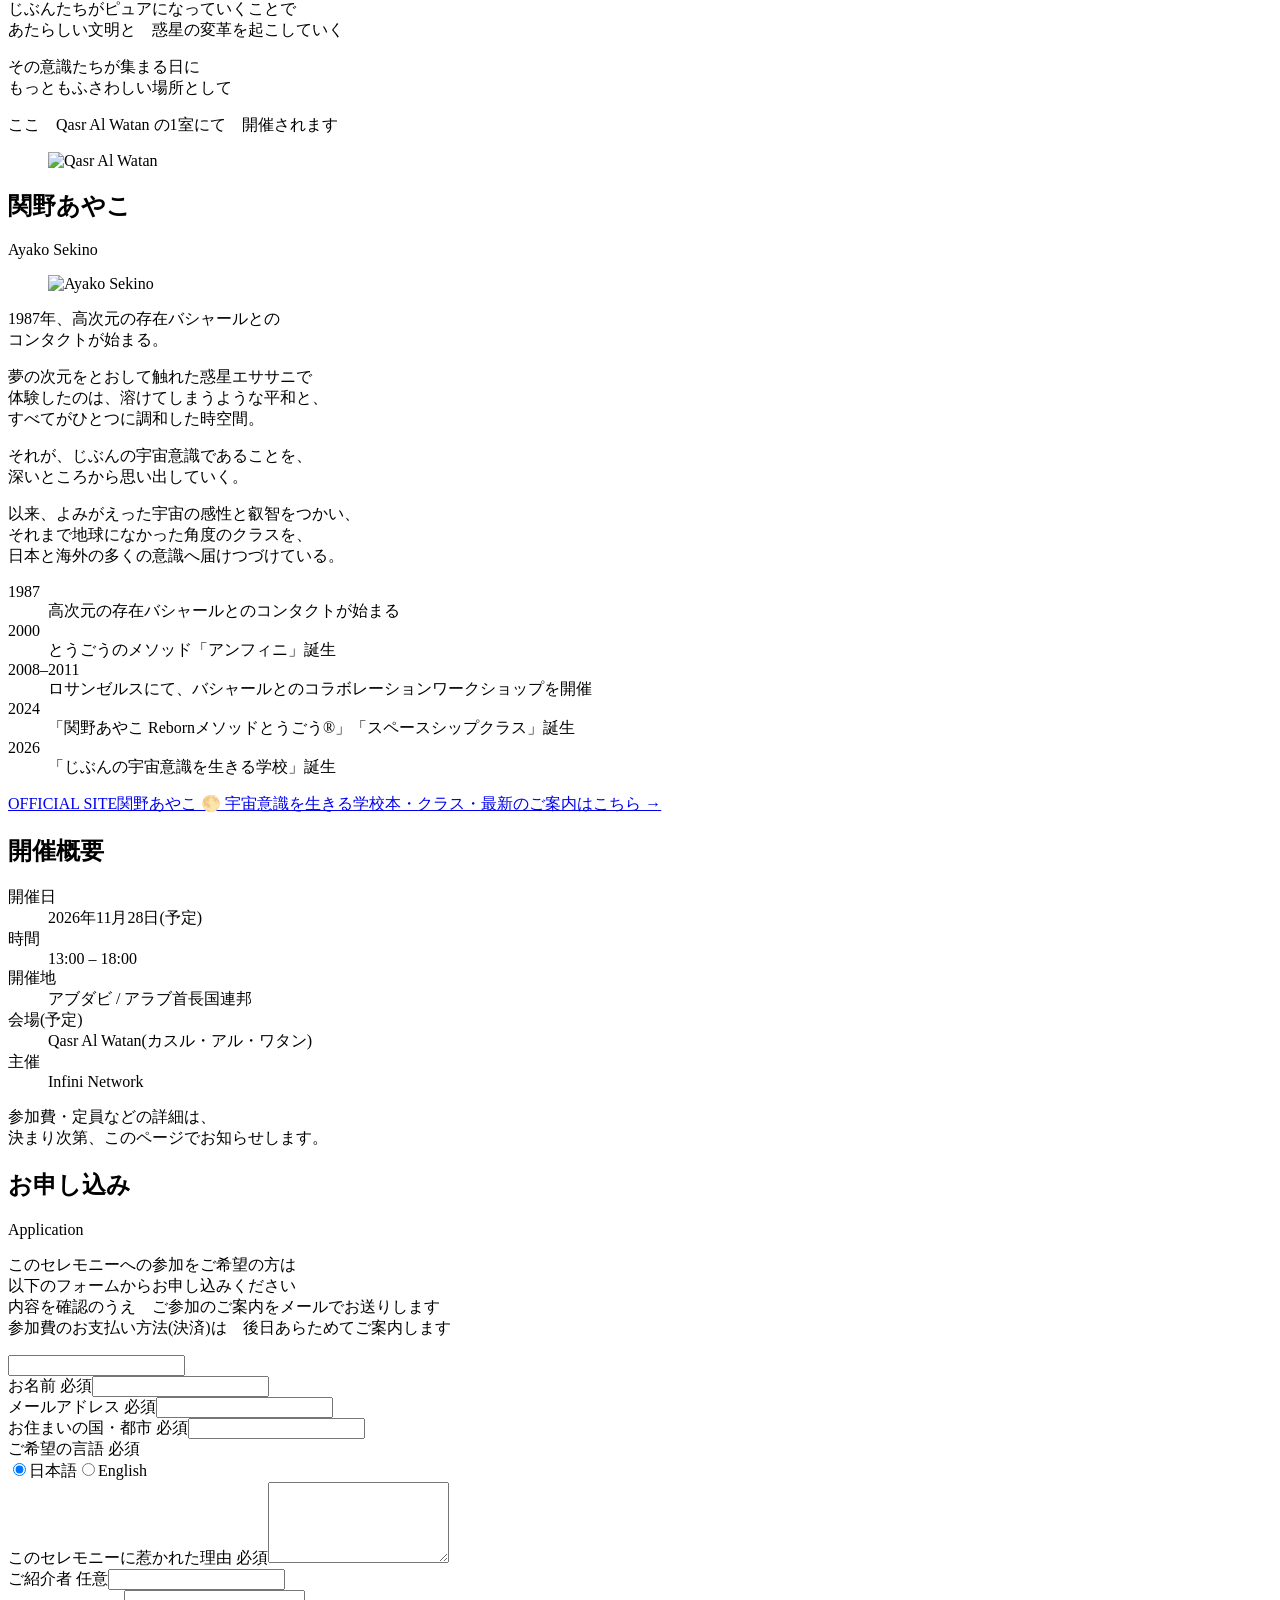
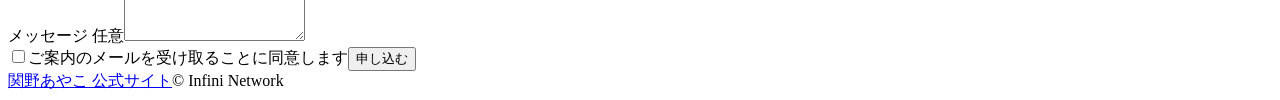
==== commit 4981bc35: "Update LP build 2026-09-06 17:47 Co-Authored-By: Claude Fable 5.1 <noreply@anthropic.com>" ====
--- a/new/index.html
+++ b/new/index.html
@@ -1,4 +1,4 @@
-<!DOCTYPE html><html lang="ja"><head><meta charSet="utf-8"/><meta name="viewport" content="width=device-width, initial-scale=1"/><link rel="preload" as="image" href="/abu-dhabi-2026/images/hero-handwriting-2line@2x.png"/><link rel="stylesheet" href="/abu-dhabi-2026/assets/index-BnBffGWh.css" data-rsc-css-href="/abu-dhabi-2026/assets/index-BnBffGWh.css" data-precedence="vite-rsc/importer-resources"/><link rel="modulepreload" href="/abu-dhabi-2026/assets/layout-segment-context-CsC4fvv6.js" crossorigin=""/><link rel="modulepreload" href="/abu-dhabi-2026/assets/rolldown-runtime-S-ySWqyJ.js" crossorigin=""/><link rel="modulepreload" href="/abu-dhabi-2026/assets/index-rukwBycC.js" crossorigin=""/><link rel="modulepreload" href="/abu-dhabi-2026/assets/framework-CXnKph_e.js" crossorigin=""/><link rel="modulepreload" href="/abu-dhabi-2026/assets/NewLp-DFYsw4V3.js" crossorigin=""/><title>関野あやこ｜じぶんの宇宙意識を生きる in アブダビ</title><meta name="description" content="じぶんの中を1つにし、宇宙の叡智を復活させる。2026年11月28日、アブダビで開催予定のセレモニーワークショップ。"/><meta name="application-name" content="じぶんの宇宙意識を生きる in アブダビ"/><meta name="keywords" content="Abu Dhabi,conscious leadership,inner peace,Ayako Sekino,ceremonial workshop"/><meta name="robots" content="noindex, nofollow"/><meta property="og:title" content="関野あやこ｜じぶんの宇宙意識を生きる in アブダビ"/><meta property="og:description" content="じぶんの中を1つにし、宇宙の叡智を復活させる。アブダビ · 2026年11月28日。"/><meta property="og:type" content="website"/><meta property="og:locale" content="ja_JP"/><meta property="og:image" content="http://localhost:3000/og-ceremony.png"/><meta property="og:image:width" content="1200"/><meta property="og:image:height" content="630"/><meta property="og:image:alt" content="じぶんの宇宙意識を生きる in アブダビ · 2026年11月28日"/><meta name="twitter:card" content="summary_large_image"/><meta name="twitter:title" content="関野あやこ｜じぶんの宇宙意識を生きる in アブダビ"/><meta name="twitter:description" content="じぶんの中を1つにし、宇宙の叡智を復活させる。アブダビ · 2026年11月28日。"/><meta name="twitter:image" content="http://localhost:3000/og-ceremony.png"/><link rel="shortcut icon" href="http://localhost:3000/favicon.png"/><link rel="icon" href="http://localhost:3000/favicon.png"/><script>self.__VINEXT_RSC_PARAMS__={}</script><script>self.__VINEXT_RSC_NAV__={"pathname":"/new","searchParams":[]}</script><link rel="modulepreload" href="/abu-dhabi-2026/assets/index-rukwBycC.js" />
+<!DOCTYPE html><html lang="ja"><head><meta charSet="utf-8"/><meta name="viewport" content="width=device-width, initial-scale=1"/><link rel="preload" as="image" href="/abu-dhabi-2026/images/hero-handwriting-2line@2x.png"/><link rel="stylesheet" href="/abu-dhabi-2026/assets/index-BLkvto5x.css" data-rsc-css-href="/abu-dhabi-2026/assets/index-BLkvto5x.css" data-precedence="vite-rsc/importer-resources"/><link rel="modulepreload" href="/abu-dhabi-2026/assets/layout-segment-context-BX8oZev5.js" crossorigin=""/><link rel="modulepreload" href="/abu-dhabi-2026/assets/rolldown-runtime-S-ySWqyJ.js" crossorigin=""/><link rel="modulepreload" href="/abu-dhabi-2026/assets/index-DOFbuiOb.js" crossorigin=""/><link rel="modulepreload" href="/abu-dhabi-2026/assets/framework-CXnKph_e.js" crossorigin=""/><link rel="modulepreload" href="/abu-dhabi-2026/assets/NewLp-D6b8g4C4.js" crossorigin=""/><title>関野あやこ｜じぶんの宇宙意識を生きる in アブダビ</title><meta name="description" content="じぶんの中を1つにし、宇宙の叡智を復活させる。2026年11月28日、アブダビで開催予定のセレモニーワークショップ。"/><meta name="application-name" content="じぶんの宇宙意識を生きる in アブダビ"/><meta name="keywords" content="Abu Dhabi,conscious leadership,inner peace,Ayako Sekino,ceremonial workshop"/><meta name="robots" content="noindex, nofollow"/><meta property="og:title" content="関野あやこ｜じぶんの宇宙意識を生きる in アブダビ"/><meta property="og:description" content="じぶんの中を1つにし、宇宙の叡智を復活させる。アブダビ · 2026年11月28日。"/><meta property="og:type" content="website"/><meta property="og:locale" content="ja_JP"/><meta property="og:image" content="http://localhost:3000/og-ceremony.png"/><meta property="og:image:width" content="1200"/><meta property="og:image:height" content="630"/><meta property="og:image:alt" content="じぶんの宇宙意識を生きる in アブダビ · 2026年11月28日"/><meta name="twitter:card" content="summary_large_image"/><meta name="twitter:title" content="関野あやこ｜じぶんの宇宙意識を生きる in アブダビ"/><meta name="twitter:description" content="じぶんの中を1つにし、宇宙の叡智を復活させる。アブダビ · 2026年11月28日。"/><meta name="twitter:image" content="http://localhost:3000/og-ceremony.png"/><link rel="shortcut icon" href="http://localhost:3000/favicon.png"/><link rel="icon" href="http://localhost:3000/favicon.png"/><script>self.__VINEXT_RSC_PARAMS__={}</script><script>self.__VINEXT_RSC_NAV__={"pathname":"/new","searchParams":[]}</script><link rel="modulepreload" href="/abu-dhabi-2026/assets/index-DOFbuiOb.js" />
 <link rel="preload" href="/Users/seiyaeto/Documents/Obsidian Vault/06_Output/AbuDhabi/2026-11-event-site/.vinext/fonts/geist-8ac0455e797f/geist-ff2310f5.woff2" as="font" type="font/woff2" crossorigin />
 <link rel="preload" href="/Users/seiyaeto/Documents/Obsidian Vault/06_Output/AbuDhabi/2026-11-event-site/.vinext/fonts/geist-8ac0455e797f/geist-875ccdd4.woff2" as="font" type="font/woff2" crossorigin />
 <link rel="preload" href="/Users/seiyaeto/Documents/Obsidian Vault/06_Output/AbuDhabi/2026-11-event-site/.vinext/fonts/geist-8ac0455e797f/geist-52306abf.woff2" as="font" type="font/woff2" crossorigin />
@@ -6830,4 +6830,4 @@
 
 .__variable_zen_kaku_gothic_new_09b3ny2 { --font-gothic: 'Zen Kaku Gothic New', sans-serif; }
 </style>
-</head><body class="__variable_geist_1jsaviq __variable_cormorant_garamond_0kl6rt9"><div class="__variable_shippori_mincho_0rbkpu7 __variable_zen_kaku_gothic_new_09b3ny2"><main class="nl" data-lang="ja"><div class="nl-lang" role="group" aria-label="Language"><button type="button" class="is-active" aria-pressed="true">JA</button><span class="nl-lang-sep" aria-hidden="true"></span><button type="button" class="" aria-pressed="false">EN</button></div><header class="nl-fv"><picture><img src="/abu-dhabi-2026/images/hero-bg-desktop-smooth.jpg" alt="" fetchPriority="high"/></picture><div class="nl-fv-overlay" aria-hidden="false"><div class="nl-fv-zone"><div class="nl-fv-name">関野あやこ</div><img class="nl-fv-hand" src="/abu-dhabi-2026/images/hero-handwriting-2line@2x.png" alt="じぶんの宇宙意識を生きる"/><div class="nl-fv-sub">セレモニーワークショップ</div><div class="nl-fv-rule" aria-hidden="true"></div><div class="nl-fv-date">2026.11.28<span class="nl-fv-yotei">予定</span></div><div class="nl-fv-place">in Abu Dhabi</div></div></div></header><section id="sec1" class="nl-quiet nl-sec1 nl-space"><div class="nl-space-bg" aria-hidden="true"></div><div class="nl-space-top" aria-hidden="true"></div><div class="nl-inner nl-reveal"><span class="nl-mark" aria-hidden="true"></span><div class="nl-group"><p class="nl-copy">私たちは　これまで<br/>地球ならではの　体験をしたくて</p><p class="nl-copy">ほんらいの　完全な意識であることを忘れ<br/>外になにかあるという　イリュージョンに生きてきました</p></div><div class="nl-group"><p class="nl-copy">これから起こるのは<br/>この地球の　壮大な種明かし</p></div><div class="nl-group"><p class="nl-copy">ほんらいの<br/>なつかしい　溶けてしまいそうな</p><p class="nl-copy">波打つ　ほんとうのじぶんの意識で<br/>この地球を　生きれる時がきています</p></div><div class="nl-group"><p class="nl-copy">かつて　ピラミッドが<br/>10人の神官によって　宇宙の叡智やテクノロジーで<br/>つくられたように</p><p class="nl-copy">そのなつかしい<br/>じぶんの宇宙意識からくる　サインや叡智をつかい</p><p class="nl-copy">とてつもない平和と調和に満ちた✨<br/>あたらしい文明を　地球でつくっていく</p></div><div class="nl-group"><p class="nl-copy">今世　肉体をもって地球に降り立ち<br/>成し遂げにきた　惑星の変革🌕✨</p><p class="nl-copy">それは<br/>じぶんの中を1つにすることで起きていく✨</p></div><div class="nl-group"><p class="nl-copy">それらを生きて体感し</p><p class="nl-copy nl-copy-strong">じぶんの意識の変革をはじめる<br/>あたらしい時代のリーダーたちが集う<br/>セレモニーワークショップが　ここに開かれます</p></div></div></section><section id="sec2" class="nl-light nl-planet nl-tool"><div class="nl-light-inner nl-reveal"><h2 class="nl-h2 nl-tool-head">このツールが地球に生まれたとき<br/>この惑星の変革が<br/>起きることが決まったんです<span class="nl-dash" aria-hidden="true"></span></h2><img class="nl-tool-hand" src="/abu-dhabi-2026/images/nicochan-handwriting.png" alt="現実は自分が目醒めるために映し出している。" loading="lazy"/><div class="nl-group"><p class="nl-copy">どれだけ輪廻転生を繰り返して体験していても<br/>これが自分だと思い込んでいたものでも</p><p class="nl-copy">じぶんの真実以外は<br/>指を鳴らすように<br/>かんたんに終わっていく💫✨</p></div><div class="nl-group"><p class="nl-copy">外に向いていたフォーカスが<br/>みるみると　じぶんに戻り</p><p class="nl-copy">開かれていく　じぶんの宇宙意識からくる<br/>サインや叡智を　受けとり✨使い</p><p class="nl-copy">蘇ってくる 平和調和のビジョンに生きるようになる</p></div><div class="nl-group"><p class="nl-copy">これまで地球で起きたことがなかった</p><p class="nl-copy">” じぶんの宇宙意識を生きる” </p><p class="nl-copy">それを　ほんとうに可能にしてしまう</p><p class="nl-copy nl-copy-strong">ツールと時空が　ここにあります</p></div><img class="nl-tool-spiral" src="/abu-dhabi-2026/images/spiral-handwriting.png" alt="" loading="lazy"/></div><div class="nl-planet-arc" aria-hidden="true"></div></section><section id="sec3" class="nl-quiet nl-place"><div class="nl-place-bg" aria-hidden="true"></div><div class="nl-inner nl-reveal"><span class="nl-mark" aria-hidden="true"></span><h2 class="nl-h2">神聖さと　豊かさと　好奇心に満ちている<br/>アブダビの王宮　Qasr Al Watan</h2><div class="nl-group"><p class="nl-copy">じぶんたちがピュアになっていくことで<br/>あたらしい文明と　惑星の変革を起こしていく</p><p class="nl-copy">その意識たちが集まる日に<br/>もっともふさわしい場所として</p><p class="nl-copy nl-copy-strong">ここ　Qasr Al Watan の1室にて　開催されます</p></div></div><figure class="nl-place-photo nl-reveal"><img src="/abu-dhabi-2026/images/qasr-al-watan.jpg" alt="Qasr Al Watan" loading="lazy"/></figure></section><section id="sec4" class="nl-quiet nl-profile"><div class="nl-inner nl-reveal"><span class="nl-mark" aria-hidden="true"></span><h2 class="nl-h2">関野あやこ</h2><div class="nl-en-sub">Ayako Sekino</div></div><figure class="nl-portrait nl-reveal"><img src="/abu-dhabi-2026/images/ayako-profile-2.jpg" alt="Ayako Sekino" loading="lazy"/></figure><div class="nl-inner nl-reveal"><p class="nl-copy nl-copy-bio">1987年、高次元の存在バシャールとの<br/>コンタクトが始まる。</p><p class="nl-copy nl-copy-bio">夢の次元をとおして触れた惑星エササニで<br/>体験したのは、溶けてしまうような平和と、<br/>すべてがひとつに調和した時空間。</p><p class="nl-copy nl-copy-bio">それが、じぶんの宇宙意識であることを、<br/>深いところから思い出していく。</p><p class="nl-copy nl-copy-bio">以来、よみがえった宇宙の感性と叡智をつかい、<br/>それまで地球になかった角度のクラスを、<br/>日本と海外の多くの意識へ届けつづけている。</p></div><div class="nl-inner nl-reveal"><dl class="nl-years"><div class="nl-year-row"><dt>1987</dt><dd>高次元の存在バシャールとのコンタクトが始まる</dd></div><div class="nl-year-row"><dt>2000</dt><dd>とうごうのメソッド「アンフィニ」誕生</dd></div><div class="nl-year-row"><dt>2008–2011</dt><dd>ロサンゼルスにて、バシャールとのコラボレーションワークショップを開催</dd></div><div class="nl-year-row"><dt>2024</dt><dd>「関野あやこ Rebornメソッドとうごう®︎」「スペースシップクラス」誕生</dd></div><div class="nl-year-row"><dt>2026</dt><dd>「じぶんの宇宙意識を生きる学校」誕生</dd></div></dl></div></section><section id="sec5" class="nl-quiet nl-facts-sec"><div class="nl-facts-bg" aria-hidden="true"></div><div class="nl-inner nl-reveal"><span class="nl-mark" aria-hidden="true"></span><h2 class="nl-h2">開催概要</h2><dl class="nl-facts"><div class="nl-fact-row"><dt>開催日</dt><dd>2026年11月28日(予定)</dd></div><div class="nl-fact-row"><dt>時間</dt><dd>13:00 – 18:00</dd></div><div class="nl-fact-row"><dt>開催地</dt><dd>アブダビ / アラブ首長国連邦</dd></div><div class="nl-fact-row"><dt>会場(予定)</dt><dd>Qasr Al Watan(カスル・アル・ワタン)</dd></div><div class="nl-fact-row"><dt>主催</dt><dd>Infini Network</dd></div></dl><p class="nl-facts-note">開催日・参加費・定員・お申し込み方法などの詳細は、<br/>決まり次第、このページでお知らせします。</p></div></section><section id="sec6" class="nl-light nl-closing"><div class="nl-light-inner nl-reveal"><p class="nl-copy">参加のご案内は、まもなく始まります。</p><div class="nl-coming"><span class="nl-coming-main">COMING SOON</span><span class="nl-coming-sub">ABU DHABI — NOVEMBER 2026</span></div><button type="button" class="nl-cta">お申し込みはこちら</button><p class="nl-cta-note">下のフォームからお申し込みいただけます</p></div></section><section id="apply" class="nl-quiet nl-apply"><div class="nl-inner nl-reveal"><span class="nl-mark" aria-hidden="true"></span><h2 class="nl-h2">お申し込み</h2><div class="nl-en-sub">Application</div><p class="nl-copy nl-apply-intro">このセレモニーへの参加をご希望の方は<br/>以下のフォームからお申し込みください<br/>内容を確認のうえ　ご参加のご案内をメールでお送りします<br/>参加費のお支払い方法(決済)は　後日あらためてご案内します</p></div><div class="nl-inner nl-reveal"><form class="nl-form" action="https://formsubmit.co/741c0ef5d7f6d3c40a781447a0dbd0c3" method="post"><input type="hidden" name="_subject" value="【アブダビ セレモニー】お申し込み"/><input type="hidden" name="_template" value="table"/><input type="hidden" name="_captcha" value="false"/><input type="hidden" name="_next" value="https://pocowan-seiya.github.io/abu-dhabi-2026/?applied=1#apply"/><input type="text" class="nl-hp" tabindex="-1" autoComplete="off" aria-hidden="true" name="botcheck"/><div class="nl-field"><label for="f-name">お名前<!-- --> <span class="nl-req">必須</span></label><input id="f-name" type="text" required="" autoComplete="name" name="name"/></div><div class="nl-field"><label for="f-email">メールアドレス<!-- --> <span class="nl-req">必須</span></label><input id="f-email" type="email" required="" autoComplete="email" inputMode="email" name="email"/></div><div class="nl-field"><label for="f-place">お住まいの国・都市<!-- --> <span class="nl-req">必須</span></label><input id="f-place" type="text" required="" name="place"/></div><div class="nl-field"><span class="nl-label">ご希望の言語<!-- --> <span class="nl-req">必須</span></span><div class="nl-radios"><label><input type="radio" required="" name="language" checked="" value="日本語"/><span>日本語</span></label><label><input type="radio" name="language" value="English"/><span>English</span></label></div></div><div class="nl-field"><label for="f-motive">このセレモニーに惹かれた理由<!-- --> <span class="nl-req">必須</span></label><textarea id="f-motive" name="motive" rows="5" required=""></textarea></div><div class="nl-field"><label for="f-referrer">ご紹介者<!-- --> <span class="nl-opt">任意</span></label><input id="f-referrer" type="text" name="referrer"/></div><div class="nl-field"><label for="f-message">メッセージ<!-- --> <span class="nl-opt">任意</span></label><textarea id="f-message" name="message" rows="3"></textarea></div><label class="nl-consent"><input type="checkbox" required="" name="consent"/><span>ご案内のメールを受け取ることに同意します</span></label><button type="submit" class="nl-cta nl-cta-submit">申し込む</button></form></div></section><footer class="nl-footer"><span>© Infini Network</span></footer></main></div><script id="_R_">import("/abu-dhabi-2026/assets/index-rukwBycC.js")</script></body></html><script>self.__VINEXT_RSC_CHUNKS__=self.__VINEXT_RSC_CHUNKS__||[];self.__VINEXT_RSC_CHUNKS__.push("2:I[\"8c0f216c4604\",[],\"Children\",1]\n3:I[\"15c18cfaeeff\",[],\"LayoutSegmentProvider\",1]\n4:I[\"8c0f216c4604\",[],\"Slot\",1]\n5:I[\"593f344dc510\",[],\"RedirectBoundary\",1]\n:HL[\"/abu-dhabi-2026/assets/index-BnBffGWh.css\",\"style\"]\n")</script><script>self.__VINEXT_RSC_CHUNKS__=self.__VINEXT_RSC_CHUNKS__||[];self.__VINEXT_RSC_CHUNKS__.push("0:{\"__route\":\"route:/new\",\"__interceptionContext\":null,\"__layoutIds\":[\"layout:/\"],\"__rootLayout\":\"/\",\"page:/new\":\"$L1\",\"layout:/\":[[[[\"$\",\"link\",\"css:/assets/index-BnBffGWh.css\",{\"rel\":\"stylesheet\",\"precedence\":\"vite-rsc/importer-resources\",\"href\":\"/abu-dhabi-2026/assets/index-BnBffGWh.css\",\"data-rsc-css-href\":\"/abu-dhabi-2026/assets/index-BnBffGWh.css\"}],\"$undefined\"],[\"$\",\"html\",null,{\"lang\":\"ja\",\"children\":[\"$\",\"body\",null,{\"className\":\"__variable_geist_1jsaviq __variable_cormorant_garamond_0kl6rt9\",\"children\":[\"$\",\"$L2\",null,{}]}]}]],null],\"route:/new\":[[[\"$\",\"meta\",null,{\"charSet\":\"utf-8\"}],[[\"$\",\"title\",\"0\",{\"children\":\"関野あやこ｜じぶんの宇宙意識を生きる in アブダビ\"}],[\"$\",\"meta\",\"1\",{\"name\":\"description\",\"content\":\"じぶんの中を1つにし、宇宙の叡智を復活させる。2026年11月28日、アブダビで開催予定のセレモニーワークショップ。\"}],[\"$\",\"meta\",\"2\",{\"name\":\"application-name\",\"content\":\"じぶんの宇宙意識を生きる in アブダビ\"}],[\"$\",\"meta\",\"3\",{\"name\":\"keywords\",\"content\":\"Abu Dhabi,conscious leadership,inner peace,Ayako Sekino,ceremonial workshop\"}],[\"$\",\"meta\",\"4\",{\"name\":\"robots\",\"content\":\"noindex, nofollow\"}],[\"$\",\"meta\",\"5\",{\"property\":\"og:title\",\"content\":\"関野あやこ｜じぶんの宇宙意識を生きる in アブダビ\"}],[\"$\",\"meta\",\"6\",{\"property\":\"og:description\",\"content\":\"じぶんの中を1つにし、宇宙の叡智を復活させる。アブダビ · 2026年11月28日。\"}],[\"$\",\"meta\",\"7\",{\"property\":\"og:type\",\"content\":\"website\"}],[\"$\",\"meta\",\"8\",{\"property\":\"og:locale\",\"content\":\"ja_JP\"}],[\"$\",\"meta\",\"9\",{\"property\":\"og:image\",\"content\":\"http://localhost:3000/og-ceremony.png\"}],[\"$\",\"meta\",\"10\",{\"property\":\"og:image:width\",\"content\":\"1200\"}],[\"$\",\"meta\",\"11\",{\"property\":\"og:image:height\",\"content\":\"630\"}],[\"$\",\"meta\",\"12\",{\"property\":\"og:image:alt\",\"content\":\"じぶんの宇宙意識を生きる in アブダビ · 2026年11月28日\"}],[\"$\",\"meta\",\"13\",{\"name\":\"twitter:card\",\"content\":\"summary_large_image\"}],[\"$\",\"meta\",\"14\",{\"name\":\"twitter:title\",\"content\":\"関野あやこ｜じぶんの宇宙意識を生きる in アブダビ\"}],[\"$\",\"meta\",\"15\",{\"name\":\"twitter:description\",\"content\":\"じぶんの中を1つにし、宇宙の叡智を復活させる。アブダビ · 2026年11月28日。\"}],[\"$\",\"meta\",\"16\",{\"name\":\"twitter:image\",\"content\":\"http://localhost:3000/og-ceremony.png\"}],[\"$\",\"link\",\"17\",{\"rel\":\"shortcut icon\",\"href\":\"http://localhost:3000/favicon.png\"}],[\"$\",\"link\",\"18\",{\"rel\":\"icon\",\"href\":\"http://localhost:3000/favicon.png\"}]],[[\"$\",\"meta\",\"0\",{\"name\":\"viewport\",\"content\":\"width=device-width, initial-scale=1\"}]]],[\"$\",\"$L3\",null,{\"segmentMap\":{\"children\":[\"new\"]},\"children\":[\"$\",\"$L4\",null,{\"id\":\"layout:/\",\"parallelSlots\":\"$undefined\",\"children\":[\"$\",\"$L5\",null,{\"children\":[\"$\",\"$L3\",null,{\"segmentMap\":{\"children\":[]},\"children\":[\"$\",\"$L4\",null,{\"id\":\"page:/new\"}]}]}]}]}]],\"__layoutFlags\":{\"layout:/\":\"s\"},\"__artifactCompatibility\":{\"schemaVersion\":1,\"graphVersion\":\"app-route-graph:ajg8ncrdf25s\",\"deploymentVersion\":\"cc1daf40-c1d7-4ee5-bdc6-d31fefb621e5\",\"appElementsSchemaVersion\":1,\"rscPayloadSchemaVersion\":1,\"rootBoundaryId\":\"/\",\"renderEpoch\":null}}\n")</script><script>self.__VINEXT_RSC_CHUNKS__=self.__VINEXT_RSC_CHUNKS__||[];self.__VINEXT_RSC_CHUNKS__.push("6:I[\"c9a915c5647d\",[],\"NewLp\",1]\n1:[[[\"$\",\"link\",\"css:/assets/index-BnBffGWh.css\",{\"rel\":\"stylesheet\",\"precedence\":\"vite-rsc/importer-resources\",\"href\":\"/abu-dhabi-2026/assets/index-BnBffGWh.css\",\"data-rsc-css-href\":\"/abu-dhabi-2026/assets/index-BnBffGWh.css\"}],\"$undefined\"],[\"$\",\"div\",null,{\"className\":\"__variable_shippori_mincho_0rbkpu7 __variable_zen_kaku_gothic_new_09b3ny2\",\"children\":[\"$\",\"$L6\",null,{}]}]]\n")</script><script>self.__VINEXT_RSC_DONE__=true</script>+</head><body class="__variable_geist_1jsaviq __variable_cormorant_garamond_0kl6rt9"><div class="__variable_shippori_mincho_0rbkpu7 __variable_zen_kaku_gothic_new_09b3ny2"><main class="nl" data-lang="ja"><div class="nl-lang" role="group" aria-label="Language"><button type="button" class="is-active" aria-pressed="true">JA</button><span class="nl-lang-sep" aria-hidden="true"></span><button type="button" class="" aria-pressed="false">EN</button></div><header class="nl-fv"><picture><img src="/abu-dhabi-2026/images/hero-bg-desktop-smooth.jpg" alt="" fetchPriority="high"/></picture><div class="nl-fv-overlay" aria-hidden="false"><div class="nl-fv-zone"><div class="nl-fv-name">関野あやこ</div><img class="nl-fv-hand" src="/abu-dhabi-2026/images/hero-handwriting-2line@2x.png" alt="じぶんの宇宙意識を生きる"/><div class="nl-fv-sub">セレモニーワークショップ</div><div class="nl-fv-rule" aria-hidden="true"></div><div class="nl-fv-date">2026.11.28<span class="nl-fv-yotei">予定</span></div><div class="nl-fv-place">in Abu Dhabi</div></div></div></header><section id="sec1" class="nl-quiet nl-sec1 nl-space"><div class="nl-space-bg" aria-hidden="true"></div><div class="nl-space-top" aria-hidden="true"></div><div class="nl-inner nl-reveal"><span class="nl-mark" aria-hidden="true"></span><div class="nl-group"><p class="nl-copy">私たちは　これまで<br/>地球ならではの　体験をしたくて</p><p class="nl-copy">ほんらいの　完全な意識であることを忘れ<br/>外になにかあるという　イリュージョンに生きてきました</p></div><div class="nl-group"><p class="nl-copy">これから起こるのは<br/>この地球の　壮大な種明かし</p></div><div class="nl-group"><p class="nl-copy">ほんらいの<br/>なつかしい　溶けてしまいそうな</p><p class="nl-copy">波打つ　ほんとうのじぶんの意識で<br/>この地球を　生きれる時がきています</p></div><div class="nl-group"><p class="nl-copy">かつて　ピラミッドが<br/>10人の神官によって　宇宙の叡智やテクノロジーで<br/>つくられたように</p><p class="nl-copy">そのなつかしい<br/>じぶんの宇宙意識からくる　サインや叡智をつかい</p><p class="nl-copy">とてつもない平和と調和に満ちた✨<br/>あたらしい文明を　地球でつくっていく</p></div><div class="nl-group"><p class="nl-copy">今世　肉体をもって地球に降り立ち<br/>成し遂げにきた　惑星の変革🌕✨</p><p class="nl-copy">それは<br/>じぶんの中を1つにすることで起きていく✨</p></div><div class="nl-group"><p class="nl-copy">それらを生きて体感し</p><p class="nl-copy nl-copy-strong">じぶんの意識の変革をはじめる<br/>あたらしい時代のリーダーたちが集う<br/>セレモニーワークショップが　ここに開かれます</p></div></div></section><section id="sec2" class="nl-light nl-planet nl-tool"><div class="nl-light-inner nl-reveal"><h2 class="nl-h2 nl-tool-head">このツールが地球に生まれたとき<br/>この惑星の変革が<br/>起きることが決まったんです<span class="nl-dash" aria-hidden="true"></span></h2><img class="nl-tool-hand" src="/abu-dhabi-2026/images/nicochan-handwriting.png" alt="現実は自分が目醒めるために映し出している。" loading="lazy"/><div class="nl-group"><p class="nl-copy">どれだけ輪廻転生を繰り返して体験していても<br/>これが自分だと思い込んでいたものでも</p><p class="nl-copy">じぶんの真実以外は<br/>指を鳴らすように<br/>かんたんに終わっていく💫✨</p></div><div class="nl-group"><p class="nl-copy">外に向いていたフォーカスが<br/>みるみると　じぶんに戻り</p><p class="nl-copy">開かれていく　じぶんの宇宙意識からくる<br/>サインや叡智を　受けとり✨使い</p><p class="nl-copy">蘇ってくる 平和調和のビジョンに生きるようになる</p></div><div class="nl-group"><p class="nl-copy">これまで地球で起きたことがなかった</p><p class="nl-copy">” じぶんの宇宙意識を生きる” </p><p class="nl-copy">それを　ほんとうに可能にしてしまう</p><p class="nl-copy nl-copy-strong">ツールと時空が　ここにあります</p></div><img class="nl-tool-spiral" src="/abu-dhabi-2026/images/spiral-handwriting.png" alt="" loading="lazy"/></div><div class="nl-planet-arc" aria-hidden="true"></div></section><section id="sec3" class="nl-quiet nl-place"><div class="nl-place-bg" aria-hidden="true"></div><div class="nl-inner nl-reveal"><span class="nl-mark" aria-hidden="true"></span><h2 class="nl-h2">神聖さと　豊かさと　好奇心に満ちている<br/>アブダビの王宮　Qasr Al Watan</h2><div class="nl-group"><p class="nl-copy">じぶんたちがピュアになっていくことで<br/>あたらしい文明と　惑星の変革を起こしていく</p><p class="nl-copy">その意識たちが集まる日に<br/>もっともふさわしい場所として</p><p class="nl-copy nl-copy-strong">ここ　Qasr Al Watan の1室にて　開催されます</p></div></div><figure class="nl-place-photo nl-reveal"><img src="/abu-dhabi-2026/images/qasr-al-watan.jpg" alt="Qasr Al Watan" loading="lazy"/></figure></section><section id="sec4" class="nl-quiet nl-profile"><div class="nl-inner nl-reveal"><span class="nl-mark" aria-hidden="true"></span><h2 class="nl-h2">関野あやこ</h2><div class="nl-en-sub">Ayako Sekino</div></div><figure class="nl-portrait nl-reveal"><img src="/abu-dhabi-2026/images/ayako-profile-2.jpg" alt="Ayako Sekino" loading="lazy"/></figure><div class="nl-inner nl-reveal"><p class="nl-copy nl-copy-bio">1987年、高次元の存在バシャールとの<br/>コンタクトが始まる。</p><p class="nl-copy nl-copy-bio">夢の次元をとおして触れた惑星エササニで<br/>体験したのは、溶けてしまうような平和と、<br/>すべてがひとつに調和した時空間。</p><p class="nl-copy nl-copy-bio">それが、じぶんの宇宙意識であることを、<br/>深いところから思い出していく。</p><p class="nl-copy nl-copy-bio">以来、よみがえった宇宙の感性と叡智をつかい、<br/>それまで地球になかった角度のクラスを、<br/>日本と海外の多くの意識へ届けつづけている。</p></div><div class="nl-inner nl-reveal"><dl class="nl-years"><div class="nl-year-row"><dt>1987</dt><dd>高次元の存在バシャールとのコンタクトが始まる</dd></div><div class="nl-year-row"><dt>2000</dt><dd>とうごうのメソッド「アンフィニ」誕生</dd></div><div class="nl-year-row"><dt>2008–2011</dt><dd>ロサンゼルスにて、バシャールとのコラボレーションワークショップを開催</dd></div><div class="nl-year-row"><dt>2024</dt><dd>「関野あやこ Rebornメソッドとうごう®︎」「スペースシップクラス」誕生</dd></div><div class="nl-year-row"><dt>2026</dt><dd>「じぶんの宇宙意識を生きる学校」誕生</dd></div></dl></div><div class="nl-inner nl-reveal"><a class="nl-site-link" href="https://www.sekinoayako.art/" target="_blank" rel="noopener noreferrer"><span class="nl-site-link-label">OFFICIAL SITE</span><span class="nl-site-link-main">関野あやこ 🌕 宇宙意識を生きる学校</span><span class="nl-site-link-sub">本・クラス・最新のご案内はこちら →</span></a></div></section><section id="sec5" class="nl-quiet nl-facts-sec"><div class="nl-facts-bg" aria-hidden="true"></div><div class="nl-inner nl-reveal"><span class="nl-mark" aria-hidden="true"></span><h2 class="nl-h2">開催概要</h2><dl class="nl-facts"><div class="nl-fact-row"><dt>開催日</dt><dd>2026年11月28日(予定)</dd></div><div class="nl-fact-row"><dt>時間</dt><dd>13:00 – 18:00</dd></div><div class="nl-fact-row"><dt>開催地</dt><dd>アブダビ / アラブ首長国連邦</dd></div><div class="nl-fact-row"><dt>会場(予定)</dt><dd>Qasr Al Watan(カスル・アル・ワタン)</dd></div><div class="nl-fact-row"><dt>主催</dt><dd>Infini Network</dd></div></dl><p class="nl-facts-note">参加費・定員などの詳細は、<br/>決まり次第、このページでお知らせします。</p></div></section><section id="apply" class="nl-quiet nl-apply"><div class="nl-inner nl-reveal"><span class="nl-mark" aria-hidden="true"></span><h2 class="nl-h2">お申し込み</h2><div class="nl-en-sub">Application</div><p class="nl-copy nl-apply-intro">このセレモニーへの参加をご希望の方は<br/>以下のフォームからお申し込みください<br/>内容を確認のうえ　ご参加のご案内をメールでお送りします<br/>参加費のお支払い方法(決済)は　後日あらためてご案内します</p></div><div class="nl-inner nl-reveal"><form class="nl-form" action="https://formsubmit.co/741c0ef5d7f6d3c40a781447a0dbd0c3" method="post"><input type="hidden" name="_subject" value="【アブダビ セレモニー】お申し込み"/><input type="hidden" name="_template" value="table"/><input type="hidden" name="_captcha" value="false"/><input type="hidden" name="_next" value="https://pocowan-seiya.github.io/abu-dhabi-2026/?applied=1#apply"/><input type="text" class="nl-hp" tabindex="-1" autoComplete="off" aria-hidden="true" name="botcheck"/><div class="nl-field"><label for="f-name">お名前<!-- --> <span class="nl-req">必須</span></label><input id="f-name" type="text" required="" autoComplete="name" name="name"/></div><div class="nl-field"><label for="f-email">メールアドレス<!-- --> <span class="nl-req">必須</span></label><input id="f-email" type="email" required="" autoComplete="email" inputMode="email" name="email"/></div><div class="nl-field"><label for="f-place">お住まいの国・都市<!-- --> <span class="nl-req">必須</span></label><input id="f-place" type="text" required="" name="place"/></div><div class="nl-field"><span class="nl-label">ご希望の言語<!-- --> <span class="nl-req">必須</span></span><div class="nl-radios"><label><input type="radio" required="" name="language" checked="" value="日本語"/><span>日本語</span></label><label><input type="radio" name="language" value="English"/><span>English</span></label></div></div><div class="nl-field"><label for="f-motive">このセレモニーに惹かれた理由<!-- --> <span class="nl-req">必須</span></label><textarea id="f-motive" name="motive" rows="5" required=""></textarea></div><div class="nl-field"><label for="f-referrer">ご紹介者<!-- --> <span class="nl-opt">任意</span></label><input id="f-referrer" type="text" name="referrer"/></div><div class="nl-field"><label for="f-message">メッセージ<!-- --> <span class="nl-opt">任意</span></label><textarea id="f-message" name="message" rows="3"></textarea></div><label class="nl-consent"><input type="checkbox" required="" name="consent"/><span>ご案内のメールを受け取ることに同意します</span></label><button type="submit" class="nl-cta nl-cta-submit">申し込む</button></form></div></section><footer class="nl-footer"><a class="nl-footer-link" href="https://www.sekinoayako.art/" target="_blank" rel="noopener noreferrer">関野あやこ 公式サイト</a><span>© Infini Network</span></footer></main></div><script id="_R_">import("/abu-dhabi-2026/assets/index-DOFbuiOb.js")</script></body></html><script>self.__VINEXT_RSC_CHUNKS__=self.__VINEXT_RSC_CHUNKS__||[];self.__VINEXT_RSC_CHUNKS__.push("2:I[\"8c0f216c4604\",[],\"Children\",1]\n3:I[\"15c18cfaeeff\",[],\"LayoutSegmentProvider\",1]\n4:I[\"8c0f216c4604\",[],\"Slot\",1]\n5:I[\"593f344dc510\",[],\"RedirectBoundary\",1]\n:HL[\"/abu-dhabi-2026/assets/index-BLkvto5x.css\",\"style\"]\n")</script><script>self.__VINEXT_RSC_CHUNKS__=self.__VINEXT_RSC_CHUNKS__||[];self.__VINEXT_RSC_CHUNKS__.push("0:{\"__route\":\"route:/new\",\"__interceptionContext\":null,\"__layoutIds\":[\"layout:/\"],\"__rootLayout\":\"/\",\"page:/new\":\"$L1\",\"layout:/\":[[[[\"$\",\"link\",\"css:/assets/index-BLkvto5x.css\",{\"rel\":\"stylesheet\",\"precedence\":\"vite-rsc/importer-resources\",\"href\":\"/abu-dhabi-2026/assets/index-BLkvto5x.css\",\"data-rsc-css-href\":\"/abu-dhabi-2026/assets/index-BLkvto5x.css\"}],\"$undefined\"],[\"$\",\"html\",null,{\"lang\":\"ja\",\"children\":[\"$\",\"body\",null,{\"className\":\"__variable_geist_1jsaviq __variable_cormorant_garamond_0kl6rt9\",\"children\":[\"$\",\"$L2\",null,{}]}]}]],null],\"route:/new\":[[[\"$\",\"meta\",null,{\"charSet\":\"utf-8\"}],[[\"$\",\"title\",\"0\",{\"children\":\"関野あやこ｜じぶんの宇宙意識を生きる in アブダビ\"}],[\"$\",\"meta\",\"1\",{\"name\":\"description\",\"content\":\"じぶんの中を1つにし、宇宙の叡智を復活させる。2026年11月28日、アブダビで開催予定のセレモニーワークショップ。\"}],[\"$\",\"meta\",\"2\",{\"name\":\"application-name\",\"content\":\"じぶんの宇宙意識を生きる in アブダビ\"}],[\"$\",\"meta\",\"3\",{\"name\":\"keywords\",\"content\":\"Abu Dhabi,conscious leadership,inner peace,Ayako Sekino,ceremonial workshop\"}],[\"$\",\"meta\",\"4\",{\"name\":\"robots\",\"content\":\"noindex, nofollow\"}],[\"$\",\"meta\",\"5\",{\"property\":\"og:title\",\"content\":\"関野あやこ｜じぶんの宇宙意識を生きる in アブダビ\"}],[\"$\",\"meta\",\"6\",{\"property\":\"og:description\",\"content\":\"じぶんの中を1つにし、宇宙の叡智を復活させる。アブダビ · 2026年11月28日。\"}],[\"$\",\"meta\",\"7\",{\"property\":\"og:type\",\"content\":\"website\"}],[\"$\",\"meta\",\"8\",{\"property\":\"og:locale\",\"content\":\"ja_JP\"}],[\"$\",\"meta\",\"9\",{\"property\":\"og:image\",\"content\":\"http://localhost:3000/og-ceremony.png\"}],[\"$\",\"meta\",\"10\",{\"property\":\"og:image:width\",\"content\":\"1200\"}],[\"$\",\"meta\",\"11\",{\"property\":\"og:image:height\",\"content\":\"630\"}],[\"$\",\"meta\",\"12\",{\"property\":\"og:image:alt\",\"content\":\"じぶんの宇宙意識を生きる in アブダビ · 2026年11月28日\"}],[\"$\",\"meta\",\"13\",{\"name\":\"twitter:card\",\"content\":\"summary_large_image\"}],[\"$\",\"meta\",\"14\",{\"name\":\"twitter:title\",\"content\":\"関野あやこ｜じぶんの宇宙意識を生きる in アブダビ\"}],[\"$\",\"meta\",\"15\",{\"name\":\"twitter:description\",\"content\":\"じぶんの中を1つにし、宇宙の叡智を復活させる。アブダビ · 2026年11月28日。\"}],[\"$\",\"meta\",\"16\",{\"name\":\"twitter:image\",\"content\":\"http://localhost:3000/og-ceremony.png\"}],[\"$\",\"link\",\"17\",{\"rel\":\"shortcut icon\",\"href\":\"http://localhost:3000/favicon.png\"}],[\"$\",\"link\",\"18\",{\"rel\":\"icon\",\"href\":\"http://localhost:3000/favicon.png\"}]],[[\"$\",\"meta\",\"0\",{\"name\":\"viewport\",\"content\":\"width=device-width, initial-scale=1\"}]]],[\"$\",\"$L3\",null,{\"segmentMap\":{\"children\":[\"new\"]},\"children\":[\"$\",\"$L4\",null,{\"id\":\"layout:/\",\"parallelSlots\":\"$undefined\",\"children\":[\"$\",\"$L5\",null,{\"children\":[\"$\",\"$L3\",null,{\"segmentMap\":{\"children\":[]},\"children\":[\"$\",\"$L4\",null,{\"id\":\"page:/new\"}]}]}]}]}]],\"__layoutFlags\":{\"layout:/\":\"s\"},\"__artifactCompatibility\":{\"schemaVersion\":1,\"graphVersion\":\"app-route-graph:ajg8ncrdf25s\",\"deploymentVersion\":\"af8aa2e8-9fb5-461c-b64a-da2f10e3b25d\",\"appElementsSchemaVersion\":1,\"rscPayloadSchemaVersion\":1,\"rootBoundaryId\":\"/\",\"renderEpoch\":null}}\n")</script><script>self.__VINEXT_RSC_CHUNKS__=self.__VINEXT_RSC_CHUNKS__||[];self.__VINEXT_RSC_CHUNKS__.push("6:I[\"c9a915c5647d\",[],\"NewLp\",1]\n1:[[[\"$\",\"link\",\"css:/assets/index-BLkvto5x.css\",{\"rel\":\"stylesheet\",\"precedence\":\"vite-rsc/importer-resources\",\"href\":\"/abu-dhabi-2026/assets/index-BLkvto5x.css\",\"data-rsc-css-href\":\"/abu-dhabi-2026/assets/index-BLkvto5x.css\"}],\"$undefined\"],[\"$\",\"div\",null,{\"className\":\"__variable_shippori_mincho_0rbkpu7 __variable_zen_kaku_gothic_new_09b3ny2\",\"children\":[\"$\",\"$L6\",null,{}]}]]\n")</script><script>self.__VINEXT_RSC_DONE__=true</script>
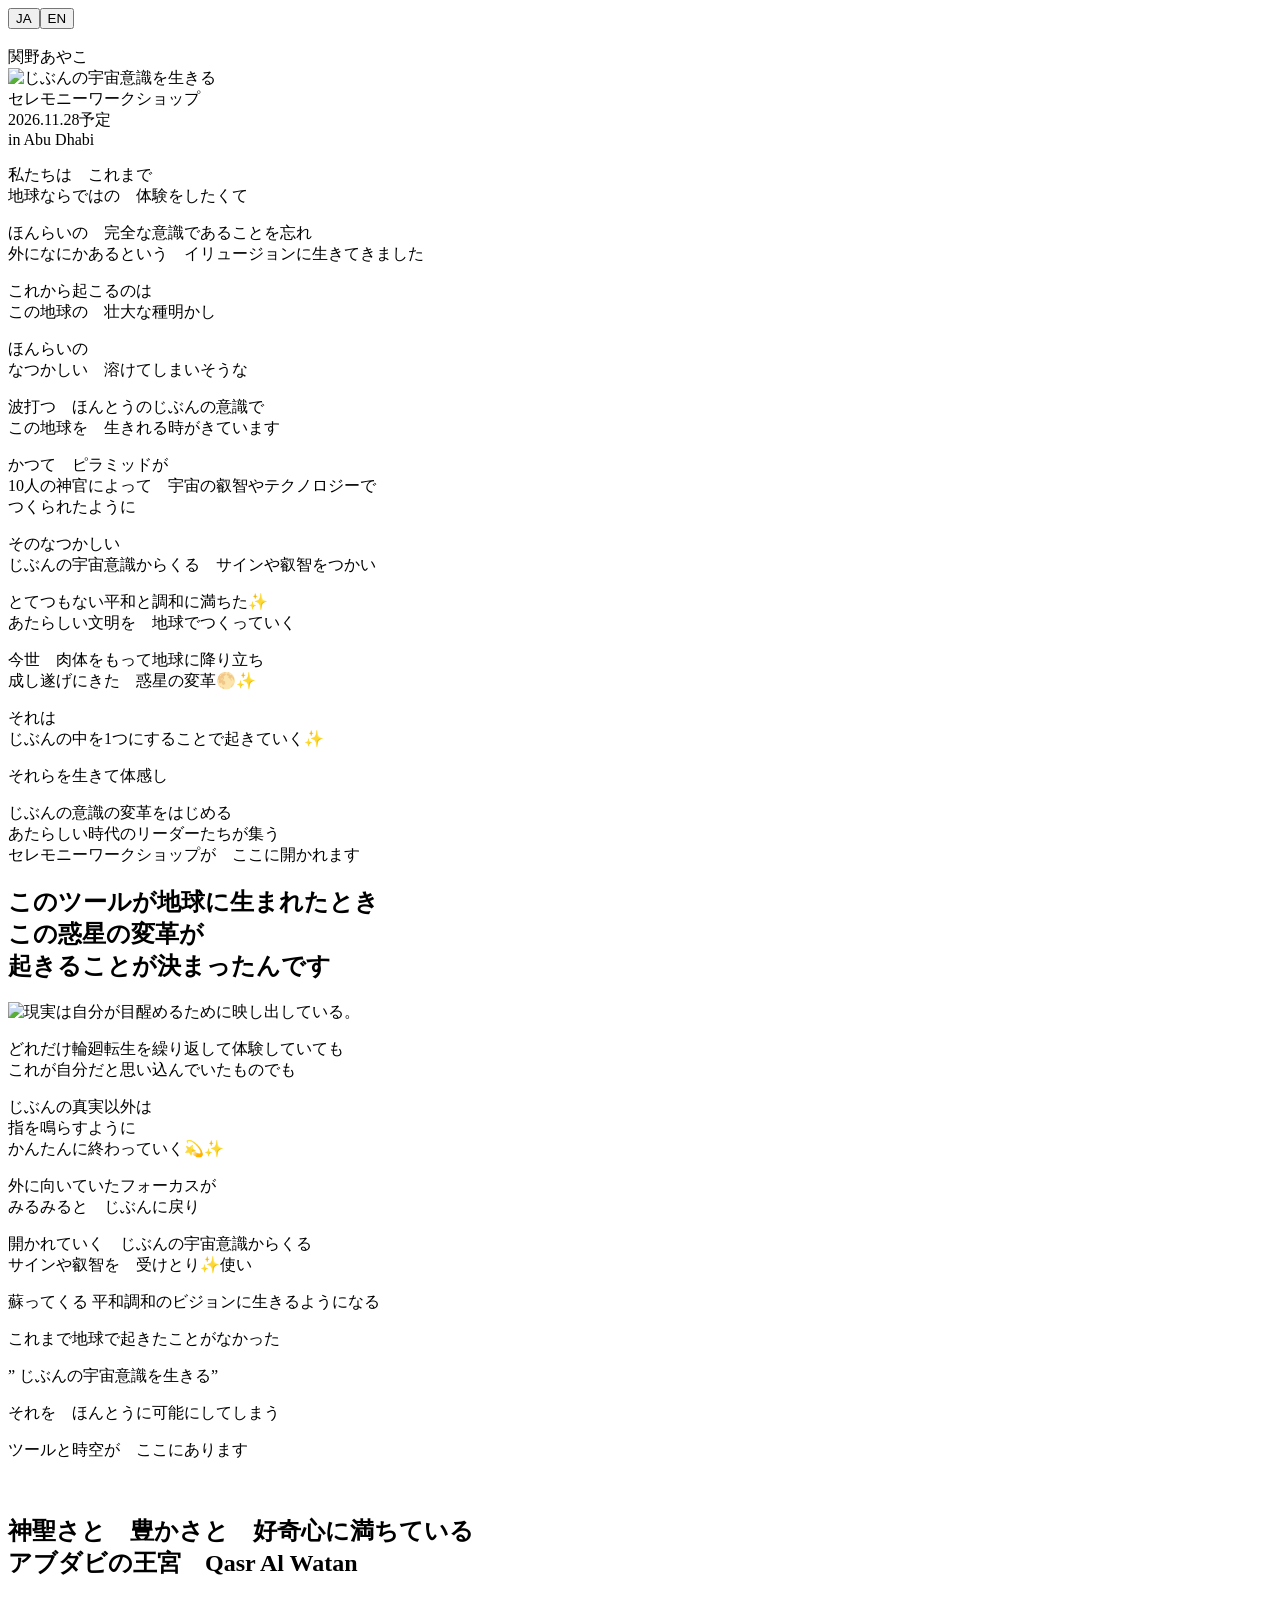
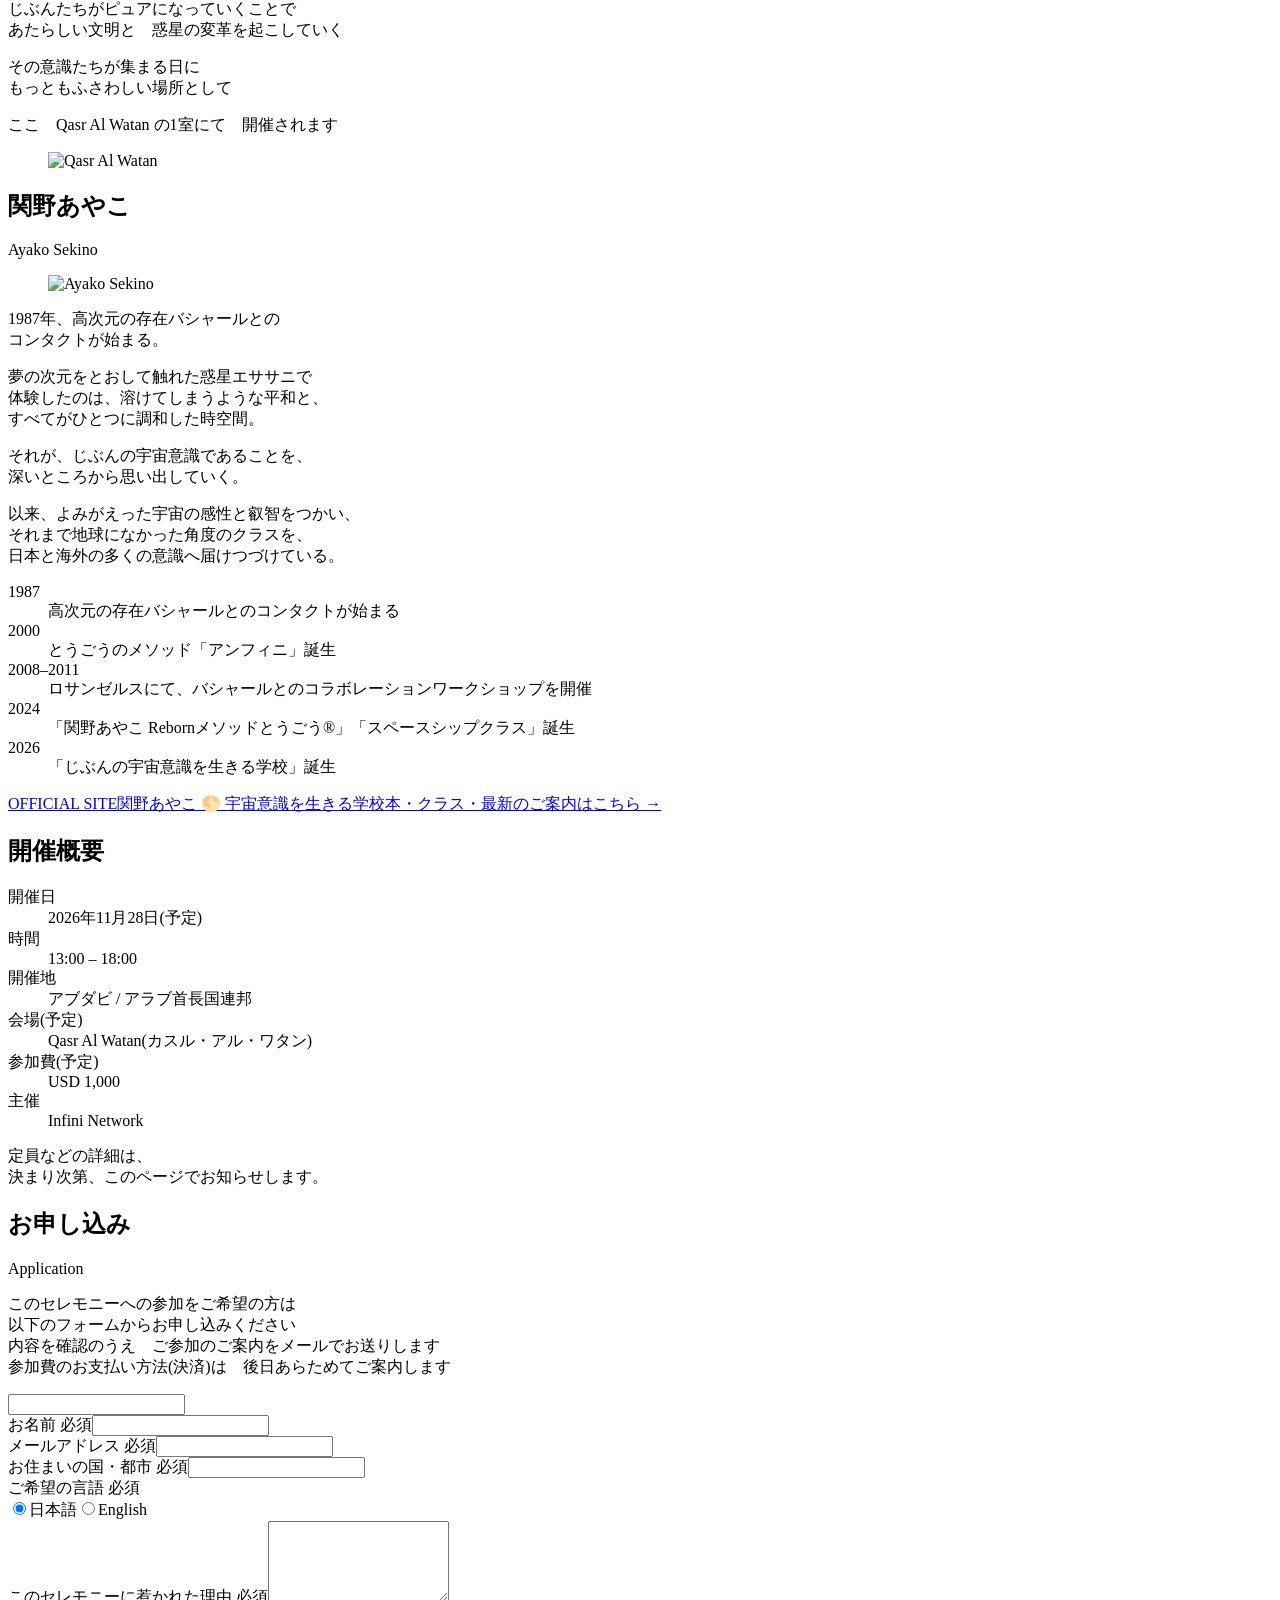
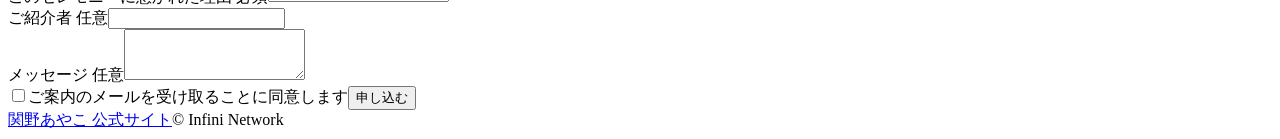
==== commit cae98066: "Update LP build 2026-09-06 18:31 Co-Authored-By: Claude Fable 5.1 <noreply@anthropic.com>" ====
--- a/new/index.html
+++ b/new/index.html
@@ -1,4 +1,4 @@
-<!DOCTYPE html><html lang="ja"><head><meta charSet="utf-8"/><meta name="viewport" content="width=device-width, initial-scale=1"/><link rel="preload" as="image" href="/abu-dhabi-2026/images/hero-handwriting-2line@2x.png"/><link rel="stylesheet" href="/abu-dhabi-2026/assets/index-BLkvto5x.css" data-rsc-css-href="/abu-dhabi-2026/assets/index-BLkvto5x.css" data-precedence="vite-rsc/importer-resources"/><link rel="modulepreload" href="/abu-dhabi-2026/assets/layout-segment-context-BX8oZev5.js" crossorigin=""/><link rel="modulepreload" href="/abu-dhabi-2026/assets/rolldown-runtime-S-ySWqyJ.js" crossorigin=""/><link rel="modulepreload" href="/abu-dhabi-2026/assets/index-DOFbuiOb.js" crossorigin=""/><link rel="modulepreload" href="/abu-dhabi-2026/assets/framework-CXnKph_e.js" crossorigin=""/><link rel="modulepreload" href="/abu-dhabi-2026/assets/NewLp-D6b8g4C4.js" crossorigin=""/><title>関野あやこ｜じぶんの宇宙意識を生きる in アブダビ</title><meta name="description" content="じぶんの中を1つにし、宇宙の叡智を復活させる。2026年11月28日、アブダビで開催予定のセレモニーワークショップ。"/><meta name="application-name" content="じぶんの宇宙意識を生きる in アブダビ"/><meta name="keywords" content="Abu Dhabi,conscious leadership,inner peace,Ayako Sekino,ceremonial workshop"/><meta name="robots" content="noindex, nofollow"/><meta property="og:title" content="関野あやこ｜じぶんの宇宙意識を生きる in アブダビ"/><meta property="og:description" content="じぶんの中を1つにし、宇宙の叡智を復活させる。アブダビ · 2026年11月28日。"/><meta property="og:type" content="website"/><meta property="og:locale" content="ja_JP"/><meta property="og:image" content="http://localhost:3000/og-ceremony.png"/><meta property="og:image:width" content="1200"/><meta property="og:image:height" content="630"/><meta property="og:image:alt" content="じぶんの宇宙意識を生きる in アブダビ · 2026年11月28日"/><meta name="twitter:card" content="summary_large_image"/><meta name="twitter:title" content="関野あやこ｜じぶんの宇宙意識を生きる in アブダビ"/><meta name="twitter:description" content="じぶんの中を1つにし、宇宙の叡智を復活させる。アブダビ · 2026年11月28日。"/><meta name="twitter:image" content="http://localhost:3000/og-ceremony.png"/><link rel="shortcut icon" href="http://localhost:3000/favicon.png"/><link rel="icon" href="http://localhost:3000/favicon.png"/><script>self.__VINEXT_RSC_PARAMS__={}</script><script>self.__VINEXT_RSC_NAV__={"pathname":"/new","searchParams":[]}</script><link rel="modulepreload" href="/abu-dhabi-2026/assets/index-DOFbuiOb.js" />
+<!DOCTYPE html><html lang="ja"><head><meta charSet="utf-8"/><meta name="viewport" content="width=device-width, initial-scale=1"/><link rel="preload" as="image" href="/abu-dhabi-2026/images/hero-handwriting-2line@2x.png"/><link rel="stylesheet" href="/abu-dhabi-2026/assets/index-BLkvto5x.css" data-rsc-css-href="/abu-dhabi-2026/assets/index-BLkvto5x.css" data-precedence="vite-rsc/importer-resources"/><link rel="modulepreload" href="/abu-dhabi-2026/assets/layout-segment-context-vOkKNvcb.js" crossorigin=""/><link rel="modulepreload" href="/abu-dhabi-2026/assets/rolldown-runtime-S-ySWqyJ.js" crossorigin=""/><link rel="modulepreload" href="/abu-dhabi-2026/assets/index-CCoAPLTf.js" crossorigin=""/><link rel="modulepreload" href="/abu-dhabi-2026/assets/framework-CXnKph_e.js" crossorigin=""/><link rel="modulepreload" href="/abu-dhabi-2026/assets/NewLp-B0EyvYxv.js" crossorigin=""/><title>関野あやこ｜じぶんの宇宙意識を生きる in アブダビ</title><meta name="description" content="じぶんの中を1つにし、宇宙の叡智を復活させる。2026年11月28日、アブダビで開催予定のセレモニーワークショップ。"/><meta name="application-name" content="じぶんの宇宙意識を生きる in アブダビ"/><meta name="keywords" content="Abu Dhabi,conscious leadership,inner peace,Ayako Sekino,ceremonial workshop"/><meta name="robots" content="noindex, nofollow"/><meta property="og:title" content="関野あやこ｜じぶんの宇宙意識を生きる in アブダビ"/><meta property="og:description" content="じぶんの中を1つにし、宇宙の叡智を復活させる。アブダビ · 2026年11月28日。"/><meta property="og:type" content="website"/><meta property="og:locale" content="ja_JP"/><meta property="og:image" content="http://localhost:3000/og-ceremony.png"/><meta property="og:image:width" content="1200"/><meta property="og:image:height" content="630"/><meta property="og:image:alt" content="じぶんの宇宙意識を生きる in アブダビ · 2026年11月28日"/><meta name="twitter:card" content="summary_large_image"/><meta name="twitter:title" content="関野あやこ｜じぶんの宇宙意識を生きる in アブダビ"/><meta name="twitter:description" content="じぶんの中を1つにし、宇宙の叡智を復活させる。アブダビ · 2026年11月28日。"/><meta name="twitter:image" content="http://localhost:3000/og-ceremony.png"/><link rel="shortcut icon" href="http://localhost:3000/favicon.png"/><link rel="icon" href="http://localhost:3000/favicon.png"/><script>self.__VINEXT_RSC_PARAMS__={}</script><script>self.__VINEXT_RSC_NAV__={"pathname":"/new","searchParams":[]}</script><link rel="modulepreload" href="/abu-dhabi-2026/assets/index-CCoAPLTf.js" />
 <link rel="preload" href="/Users/seiyaeto/Documents/Obsidian Vault/06_Output/AbuDhabi/2026-11-event-site/.vinext/fonts/geist-8ac0455e797f/geist-ff2310f5.woff2" as="font" type="font/woff2" crossorigin />
 <link rel="preload" href="/Users/seiyaeto/Documents/Obsidian Vault/06_Output/AbuDhabi/2026-11-event-site/.vinext/fonts/geist-8ac0455e797f/geist-875ccdd4.woff2" as="font" type="font/woff2" crossorigin />
 <link rel="preload" href="/Users/seiyaeto/Documents/Obsidian Vault/06_Output/AbuDhabi/2026-11-event-site/.vinext/fonts/geist-8ac0455e797f/geist-52306abf.woff2" as="font" type="font/woff2" crossorigin />
@@ -6830,4 +6830,4 @@
 
 .__variable_zen_kaku_gothic_new_09b3ny2 { --font-gothic: 'Zen Kaku Gothic New', sans-serif; }
 </style>
-</head><body class="__variable_geist_1jsaviq __variable_cormorant_garamond_0kl6rt9"><div class="__variable_shippori_mincho_0rbkpu7 __variable_zen_kaku_gothic_new_09b3ny2"><main class="nl" data-lang="ja"><div class="nl-lang" role="group" aria-label="Language"><button type="button" class="is-active" aria-pressed="true">JA</button><span class="nl-lang-sep" aria-hidden="true"></span><button type="button" class="" aria-pressed="false">EN</button></div><header class="nl-fv"><picture><img src="/abu-dhabi-2026/images/hero-bg-desktop-smooth.jpg" alt="" fetchPriority="high"/></picture><div class="nl-fv-overlay" aria-hidden="false"><div class="nl-fv-zone"><div class="nl-fv-name">関野あやこ</div><img class="nl-fv-hand" src="/abu-dhabi-2026/images/hero-handwriting-2line@2x.png" alt="じぶんの宇宙意識を生きる"/><div class="nl-fv-sub">セレモニーワークショップ</div><div class="nl-fv-rule" aria-hidden="true"></div><div class="nl-fv-date">2026.11.28<span class="nl-fv-yotei">予定</span></div><div class="nl-fv-place">in Abu Dhabi</div></div></div></header><section id="sec1" class="nl-quiet nl-sec1 nl-space"><div class="nl-space-bg" aria-hidden="true"></div><div class="nl-space-top" aria-hidden="true"></div><div class="nl-inner nl-reveal"><span class="nl-mark" aria-hidden="true"></span><div class="nl-group"><p class="nl-copy">私たちは　これまで<br/>地球ならではの　体験をしたくて</p><p class="nl-copy">ほんらいの　完全な意識であることを忘れ<br/>外になにかあるという　イリュージョンに生きてきました</p></div><div class="nl-group"><p class="nl-copy">これから起こるのは<br/>この地球の　壮大な種明かし</p></div><div class="nl-group"><p class="nl-copy">ほんらいの<br/>なつかしい　溶けてしまいそうな</p><p class="nl-copy">波打つ　ほんとうのじぶんの意識で<br/>この地球を　生きれる時がきています</p></div><div class="nl-group"><p class="nl-copy">かつて　ピラミッドが<br/>10人の神官によって　宇宙の叡智やテクノロジーで<br/>つくられたように</p><p class="nl-copy">そのなつかしい<br/>じぶんの宇宙意識からくる　サインや叡智をつかい</p><p class="nl-copy">とてつもない平和と調和に満ちた✨<br/>あたらしい文明を　地球でつくっていく</p></div><div class="nl-group"><p class="nl-copy">今世　肉体をもって地球に降り立ち<br/>成し遂げにきた　惑星の変革🌕✨</p><p class="nl-copy">それは<br/>じぶんの中を1つにすることで起きていく✨</p></div><div class="nl-group"><p class="nl-copy">それらを生きて体感し</p><p class="nl-copy nl-copy-strong">じぶんの意識の変革をはじめる<br/>あたらしい時代のリーダーたちが集う<br/>セレモニーワークショップが　ここに開かれます</p></div></div></section><section id="sec2" class="nl-light nl-planet nl-tool"><div class="nl-light-inner nl-reveal"><h2 class="nl-h2 nl-tool-head">このツールが地球に生まれたとき<br/>この惑星の変革が<br/>起きることが決まったんです<span class="nl-dash" aria-hidden="true"></span></h2><img class="nl-tool-hand" src="/abu-dhabi-2026/images/nicochan-handwriting.png" alt="現実は自分が目醒めるために映し出している。" loading="lazy"/><div class="nl-group"><p class="nl-copy">どれだけ輪廻転生を繰り返して体験していても<br/>これが自分だと思い込んでいたものでも</p><p class="nl-copy">じぶんの真実以外は<br/>指を鳴らすように<br/>かんたんに終わっていく💫✨</p></div><div class="nl-group"><p class="nl-copy">外に向いていたフォーカスが<br/>みるみると　じぶんに戻り</p><p class="nl-copy">開かれていく　じぶんの宇宙意識からくる<br/>サインや叡智を　受けとり✨使い</p><p class="nl-copy">蘇ってくる 平和調和のビジョンに生きるようになる</p></div><div class="nl-group"><p class="nl-copy">これまで地球で起きたことがなかった</p><p class="nl-copy">” じぶんの宇宙意識を生きる” </p><p class="nl-copy">それを　ほんとうに可能にしてしまう</p><p class="nl-copy nl-copy-strong">ツールと時空が　ここにあります</p></div><img class="nl-tool-spiral" src="/abu-dhabi-2026/images/spiral-handwriting.png" alt="" loading="lazy"/></div><div class="nl-planet-arc" aria-hidden="true"></div></section><section id="sec3" class="nl-quiet nl-place"><div class="nl-place-bg" aria-hidden="true"></div><div class="nl-inner nl-reveal"><span class="nl-mark" aria-hidden="true"></span><h2 class="nl-h2">神聖さと　豊かさと　好奇心に満ちている<br/>アブダビの王宮　Qasr Al Watan</h2><div class="nl-group"><p class="nl-copy">じぶんたちがピュアになっていくことで<br/>あたらしい文明と　惑星の変革を起こしていく</p><p class="nl-copy">その意識たちが集まる日に<br/>もっともふさわしい場所として</p><p class="nl-copy nl-copy-strong">ここ　Qasr Al Watan の1室にて　開催されます</p></div></div><figure class="nl-place-photo nl-reveal"><img src="/abu-dhabi-2026/images/qasr-al-watan.jpg" alt="Qasr Al Watan" loading="lazy"/></figure></section><section id="sec4" class="nl-quiet nl-profile"><div class="nl-inner nl-reveal"><span class="nl-mark" aria-hidden="true"></span><h2 class="nl-h2">関野あやこ</h2><div class="nl-en-sub">Ayako Sekino</div></div><figure class="nl-portrait nl-reveal"><img src="/abu-dhabi-2026/images/ayako-profile-2.jpg" alt="Ayako Sekino" loading="lazy"/></figure><div class="nl-inner nl-reveal"><p class="nl-copy nl-copy-bio">1987年、高次元の存在バシャールとの<br/>コンタクトが始まる。</p><p class="nl-copy nl-copy-bio">夢の次元をとおして触れた惑星エササニで<br/>体験したのは、溶けてしまうような平和と、<br/>すべてがひとつに調和した時空間。</p><p class="nl-copy nl-copy-bio">それが、じぶんの宇宙意識であることを、<br/>深いところから思い出していく。</p><p class="nl-copy nl-copy-bio">以来、よみがえった宇宙の感性と叡智をつかい、<br/>それまで地球になかった角度のクラスを、<br/>日本と海外の多くの意識へ届けつづけている。</p></div><div class="nl-inner nl-reveal"><dl class="nl-years"><div class="nl-year-row"><dt>1987</dt><dd>高次元の存在バシャールとのコンタクトが始まる</dd></div><div class="nl-year-row"><dt>2000</dt><dd>とうごうのメソッド「アンフィニ」誕生</dd></div><div class="nl-year-row"><dt>2008–2011</dt><dd>ロサンゼルスにて、バシャールとのコラボレーションワークショップを開催</dd></div><div class="nl-year-row"><dt>2024</dt><dd>「関野あやこ Rebornメソッドとうごう®︎」「スペースシップクラス」誕生</dd></div><div class="nl-year-row"><dt>2026</dt><dd>「じぶんの宇宙意識を生きる学校」誕生</dd></div></dl></div><div class="nl-inner nl-reveal"><a class="nl-site-link" href="https://www.sekinoayako.art/" target="_blank" rel="noopener noreferrer"><span class="nl-site-link-label">OFFICIAL SITE</span><span class="nl-site-link-main">関野あやこ 🌕 宇宙意識を生きる学校</span><span class="nl-site-link-sub">本・クラス・最新のご案内はこちら →</span></a></div></section><section id="sec5" class="nl-quiet nl-facts-sec"><div class="nl-facts-bg" aria-hidden="true"></div><div class="nl-inner nl-reveal"><span class="nl-mark" aria-hidden="true"></span><h2 class="nl-h2">開催概要</h2><dl class="nl-facts"><div class="nl-fact-row"><dt>開催日</dt><dd>2026年11月28日(予定)</dd></div><div class="nl-fact-row"><dt>時間</dt><dd>13:00 – 18:00</dd></div><div class="nl-fact-row"><dt>開催地</dt><dd>アブダビ / アラブ首長国連邦</dd></div><div class="nl-fact-row"><dt>会場(予定)</dt><dd>Qasr Al Watan(カスル・アル・ワタン)</dd></div><div class="nl-fact-row"><dt>主催</dt><dd>Infini Network</dd></div></dl><p class="nl-facts-note">参加費・定員などの詳細は、<br/>決まり次第、このページでお知らせします。</p></div></section><section id="apply" class="nl-quiet nl-apply"><div class="nl-inner nl-reveal"><span class="nl-mark" aria-hidden="true"></span><h2 class="nl-h2">お申し込み</h2><div class="nl-en-sub">Application</div><p class="nl-copy nl-apply-intro">このセレモニーへの参加をご希望の方は<br/>以下のフォームからお申し込みください<br/>内容を確認のうえ　ご参加のご案内をメールでお送りします<br/>参加費のお支払い方法(決済)は　後日あらためてご案内します</p></div><div class="nl-inner nl-reveal"><form class="nl-form" action="https://formsubmit.co/741c0ef5d7f6d3c40a781447a0dbd0c3" method="post"><input type="hidden" name="_subject" value="【アブダビ セレモニー】お申し込み"/><input type="hidden" name="_template" value="table"/><input type="hidden" name="_captcha" value="false"/><input type="hidden" name="_next" value="https://pocowan-seiya.github.io/abu-dhabi-2026/?applied=1#apply"/><input type="text" class="nl-hp" tabindex="-1" autoComplete="off" aria-hidden="true" name="botcheck"/><div class="nl-field"><label for="f-name">お名前<!-- --> <span class="nl-req">必須</span></label><input id="f-name" type="text" required="" autoComplete="name" name="name"/></div><div class="nl-field"><label for="f-email">メールアドレス<!-- --> <span class="nl-req">必須</span></label><input id="f-email" type="email" required="" autoComplete="email" inputMode="email" name="email"/></div><div class="nl-field"><label for="f-place">お住まいの国・都市<!-- --> <span class="nl-req">必須</span></label><input id="f-place" type="text" required="" name="place"/></div><div class="nl-field"><span class="nl-label">ご希望の言語<!-- --> <span class="nl-req">必須</span></span><div class="nl-radios"><label><input type="radio" required="" name="language" checked="" value="日本語"/><span>日本語</span></label><label><input type="radio" name="language" value="English"/><span>English</span></label></div></div><div class="nl-field"><label for="f-motive">このセレモニーに惹かれた理由<!-- --> <span class="nl-req">必須</span></label><textarea id="f-motive" name="motive" rows="5" required=""></textarea></div><div class="nl-field"><label for="f-referrer">ご紹介者<!-- --> <span class="nl-opt">任意</span></label><input id="f-referrer" type="text" name="referrer"/></div><div class="nl-field"><label for="f-message">メッセージ<!-- --> <span class="nl-opt">任意</span></label><textarea id="f-message" name="message" rows="3"></textarea></div><label class="nl-consent"><input type="checkbox" required="" name="consent"/><span>ご案内のメールを受け取ることに同意します</span></label><button type="submit" class="nl-cta nl-cta-submit">申し込む</button></form></div></section><footer class="nl-footer"><a class="nl-footer-link" href="https://www.sekinoayako.art/" target="_blank" rel="noopener noreferrer">関野あやこ 公式サイト</a><span>© Infini Network</span></footer></main></div><script id="_R_">import("/abu-dhabi-2026/assets/index-DOFbuiOb.js")</script></body></html><script>self.__VINEXT_RSC_CHUNKS__=self.__VINEXT_RSC_CHUNKS__||[];self.__VINEXT_RSC_CHUNKS__.push("2:I[\"8c0f216c4604\",[],\"Children\",1]\n3:I[\"15c18cfaeeff\",[],\"LayoutSegmentProvider\",1]\n4:I[\"8c0f216c4604\",[],\"Slot\",1]\n5:I[\"593f344dc510\",[],\"RedirectBoundary\",1]\n:HL[\"/abu-dhabi-2026/assets/index-BLkvto5x.css\",\"style\"]\n")</script><script>self.__VINEXT_RSC_CHUNKS__=self.__VINEXT_RSC_CHUNKS__||[];self.__VINEXT_RSC_CHUNKS__.push("0:{\"__route\":\"route:/new\",\"__interceptionContext\":null,\"__layoutIds\":[\"layout:/\"],\"__rootLayout\":\"/\",\"page:/new\":\"$L1\",\"layout:/\":[[[[\"$\",\"link\",\"css:/assets/index-BLkvto5x.css\",{\"rel\":\"stylesheet\",\"precedence\":\"vite-rsc/importer-resources\",\"href\":\"/abu-dhabi-2026/assets/index-BLkvto5x.css\",\"data-rsc-css-href\":\"/abu-dhabi-2026/assets/index-BLkvto5x.css\"}],\"$undefined\"],[\"$\",\"html\",null,{\"lang\":\"ja\",\"children\":[\"$\",\"body\",null,{\"className\":\"__variable_geist_1jsaviq __variable_cormorant_garamond_0kl6rt9\",\"children\":[\"$\",\"$L2\",null,{}]}]}]],null],\"route:/new\":[[[\"$\",\"meta\",null,{\"charSet\":\"utf-8\"}],[[\"$\",\"title\",\"0\",{\"children\":\"関野あやこ｜じぶんの宇宙意識を生きる in アブダビ\"}],[\"$\",\"meta\",\"1\",{\"name\":\"description\",\"content\":\"じぶんの中を1つにし、宇宙の叡智を復活させる。2026年11月28日、アブダビで開催予定のセレモニーワークショップ。\"}],[\"$\",\"meta\",\"2\",{\"name\":\"application-name\",\"content\":\"じぶんの宇宙意識を生きる in アブダビ\"}],[\"$\",\"meta\",\"3\",{\"name\":\"keywords\",\"content\":\"Abu Dhabi,conscious leadership,inner peace,Ayako Sekino,ceremonial workshop\"}],[\"$\",\"meta\",\"4\",{\"name\":\"robots\",\"content\":\"noindex, nofollow\"}],[\"$\",\"meta\",\"5\",{\"property\":\"og:title\",\"content\":\"関野あやこ｜じぶんの宇宙意識を生きる in アブダビ\"}],[\"$\",\"meta\",\"6\",{\"property\":\"og:description\",\"content\":\"じぶんの中を1つにし、宇宙の叡智を復活させる。アブダビ · 2026年11月28日。\"}],[\"$\",\"meta\",\"7\",{\"property\":\"og:type\",\"content\":\"website\"}],[\"$\",\"meta\",\"8\",{\"property\":\"og:locale\",\"content\":\"ja_JP\"}],[\"$\",\"meta\",\"9\",{\"property\":\"og:image\",\"content\":\"http://localhost:3000/og-ceremony.png\"}],[\"$\",\"meta\",\"10\",{\"property\":\"og:image:width\",\"content\":\"1200\"}],[\"$\",\"meta\",\"11\",{\"property\":\"og:image:height\",\"content\":\"630\"}],[\"$\",\"meta\",\"12\",{\"property\":\"og:image:alt\",\"content\":\"じぶんの宇宙意識を生きる in アブダビ · 2026年11月28日\"}],[\"$\",\"meta\",\"13\",{\"name\":\"twitter:card\",\"content\":\"summary_large_image\"}],[\"$\",\"meta\",\"14\",{\"name\":\"twitter:title\",\"content\":\"関野あやこ｜じぶんの宇宙意識を生きる in アブダビ\"}],[\"$\",\"meta\",\"15\",{\"name\":\"twitter:description\",\"content\":\"じぶんの中を1つにし、宇宙の叡智を復活させる。アブダビ · 2026年11月28日。\"}],[\"$\",\"meta\",\"16\",{\"name\":\"twitter:image\",\"content\":\"http://localhost:3000/og-ceremony.png\"}],[\"$\",\"link\",\"17\",{\"rel\":\"shortcut icon\",\"href\":\"http://localhost:3000/favicon.png\"}],[\"$\",\"link\",\"18\",{\"rel\":\"icon\",\"href\":\"http://localhost:3000/favicon.png\"}]],[[\"$\",\"meta\",\"0\",{\"name\":\"viewport\",\"content\":\"width=device-width, initial-scale=1\"}]]],[\"$\",\"$L3\",null,{\"segmentMap\":{\"children\":[\"new\"]},\"children\":[\"$\",\"$L4\",null,{\"id\":\"layout:/\",\"parallelSlots\":\"$undefined\",\"children\":[\"$\",\"$L5\",null,{\"children\":[\"$\",\"$L3\",null,{\"segmentMap\":{\"children\":[]},\"children\":[\"$\",\"$L4\",null,{\"id\":\"page:/new\"}]}]}]}]}]],\"__layoutFlags\":{\"layout:/\":\"s\"},\"__artifactCompatibility\":{\"schemaVersion\":1,\"graphVersion\":\"app-route-graph:ajg8ncrdf25s\",\"deploymentVersion\":\"af8aa2e8-9fb5-461c-b64a-da2f10e3b25d\",\"appElementsSchemaVersion\":1,\"rscPayloadSchemaVersion\":1,\"rootBoundaryId\":\"/\",\"renderEpoch\":null}}\n")</script><script>self.__VINEXT_RSC_CHUNKS__=self.__VINEXT_RSC_CHUNKS__||[];self.__VINEXT_RSC_CHUNKS__.push("6:I[\"c9a915c5647d\",[],\"NewLp\",1]\n1:[[[\"$\",\"link\",\"css:/assets/index-BLkvto5x.css\",{\"rel\":\"stylesheet\",\"precedence\":\"vite-rsc/importer-resources\",\"href\":\"/abu-dhabi-2026/assets/index-BLkvto5x.css\",\"data-rsc-css-href\":\"/abu-dhabi-2026/assets/index-BLkvto5x.css\"}],\"$undefined\"],[\"$\",\"div\",null,{\"className\":\"__variable_shippori_mincho_0rbkpu7 __variable_zen_kaku_gothic_new_09b3ny2\",\"children\":[\"$\",\"$L6\",null,{}]}]]\n")</script><script>self.__VINEXT_RSC_DONE__=true</script>+</head><body class="__variable_geist_1jsaviq __variable_cormorant_garamond_0kl6rt9"><div class="__variable_shippori_mincho_0rbkpu7 __variable_zen_kaku_gothic_new_09b3ny2"><main class="nl" data-lang="ja"><div class="nl-lang" role="group" aria-label="Language"><button type="button" class="is-active" aria-pressed="true">JA</button><span class="nl-lang-sep" aria-hidden="true"></span><button type="button" class="" aria-pressed="false">EN</button></div><header class="nl-fv"><picture><img src="/abu-dhabi-2026/images/hero-bg-desktop-smooth.jpg" alt="" fetchPriority="high"/></picture><div class="nl-fv-overlay" aria-hidden="false"><div class="nl-fv-zone"><div class="nl-fv-name">関野あやこ</div><img class="nl-fv-hand" src="/abu-dhabi-2026/images/hero-handwriting-2line@2x.png" alt="じぶんの宇宙意識を生きる"/><div class="nl-fv-sub">セレモニーワークショップ</div><div class="nl-fv-rule" aria-hidden="true"></div><div class="nl-fv-date">2026.11.28<span class="nl-fv-yotei">予定</span></div><div class="nl-fv-place">in Abu Dhabi</div></div></div></header><section id="sec1" class="nl-quiet nl-sec1 nl-space"><div class="nl-space-bg" aria-hidden="true"></div><div class="nl-space-top" aria-hidden="true"></div><div class="nl-inner nl-reveal"><span class="nl-mark" aria-hidden="true"></span><div class="nl-group"><p class="nl-copy">私たちは　これまで<br/>地球ならではの　体験をしたくて</p><p class="nl-copy">ほんらいの　完全な意識であることを忘れ<br/>外になにかあるという　イリュージョンに生きてきました</p></div><div class="nl-group"><p class="nl-copy">これから起こるのは<br/>この地球の　壮大な種明かし</p></div><div class="nl-group"><p class="nl-copy">ほんらいの<br/>なつかしい　溶けてしまいそうな</p><p class="nl-copy">波打つ　ほんとうのじぶんの意識で<br/>この地球を　生きれる時がきています</p></div><div class="nl-group"><p class="nl-copy">かつて　ピラミッドが<br/>10人の神官によって　宇宙の叡智やテクノロジーで<br/>つくられたように</p><p class="nl-copy">そのなつかしい<br/>じぶんの宇宙意識からくる　サインや叡智をつかい</p><p class="nl-copy">とてつもない平和と調和に満ちた✨<br/>あたらしい文明を　地球でつくっていく</p></div><div class="nl-group"><p class="nl-copy">今世　肉体をもって地球に降り立ち<br/>成し遂げにきた　惑星の変革🌕✨</p><p class="nl-copy">それは<br/>じぶんの中を1つにすることで起きていく✨</p></div><div class="nl-group"><p class="nl-copy">それらを生きて体感し</p><p class="nl-copy nl-copy-strong">じぶんの意識の変革をはじめる<br/>あたらしい時代のリーダーたちが集う<br/>セレモニーワークショップが　ここに開かれます</p></div></div></section><section id="sec2" class="nl-light nl-planet nl-tool"><div class="nl-light-inner nl-reveal"><h2 class="nl-h2 nl-tool-head">このツールが地球に生まれたとき<br/>この惑星の変革が<br/>起きることが決まったんです<span class="nl-dash" aria-hidden="true"></span></h2><img class="nl-tool-hand" src="/abu-dhabi-2026/images/nicochan-handwriting.png" alt="現実は自分が目醒めるために映し出している。" loading="lazy"/><div class="nl-group"><p class="nl-copy">どれだけ輪廻転生を繰り返して体験していても<br/>これが自分だと思い込んでいたものでも</p><p class="nl-copy">じぶんの真実以外は<br/>指を鳴らすように<br/>かんたんに終わっていく💫✨</p></div><div class="nl-group"><p class="nl-copy">外に向いていたフォーカスが<br/>みるみると　じぶんに戻り</p><p class="nl-copy">開かれていく　じぶんの宇宙意識からくる<br/>サインや叡智を　受けとり✨使い</p><p class="nl-copy">蘇ってくる 平和調和のビジョンに生きるようになる</p></div><div class="nl-group"><p class="nl-copy">これまで地球で起きたことがなかった</p><p class="nl-copy">” じぶんの宇宙意識を生きる” </p><p class="nl-copy">それを　ほんとうに可能にしてしまう</p><p class="nl-copy nl-copy-strong">ツールと時空が　ここにあります</p></div><img class="nl-tool-spiral" src="/abu-dhabi-2026/images/spiral-handwriting.png" alt="" loading="lazy"/></div><div class="nl-planet-arc" aria-hidden="true"></div></section><section id="sec3" class="nl-quiet nl-place"><div class="nl-place-bg" aria-hidden="true"></div><div class="nl-inner nl-reveal"><span class="nl-mark" aria-hidden="true"></span><h2 class="nl-h2">神聖さと　豊かさと　好奇心に満ちている<br/>アブダビの王宮　Qasr Al Watan</h2><div class="nl-group"><p class="nl-copy">じぶんたちがピュアになっていくことで<br/>あたらしい文明と　惑星の変革を起こしていく</p><p class="nl-copy">その意識たちが集まる日に<br/>もっともふさわしい場所として</p><p class="nl-copy nl-copy-strong">ここ　Qasr Al Watan の1室にて　開催されます</p></div></div><figure class="nl-place-photo nl-reveal"><img src="/abu-dhabi-2026/images/qasr-al-watan.jpg" alt="Qasr Al Watan" loading="lazy"/></figure></section><section id="sec4" class="nl-quiet nl-profile"><div class="nl-inner nl-reveal"><span class="nl-mark" aria-hidden="true"></span><h2 class="nl-h2">関野あやこ</h2><div class="nl-en-sub">Ayako Sekino</div></div><figure class="nl-portrait nl-reveal"><img src="/abu-dhabi-2026/images/ayako-profile-2.jpg" alt="Ayako Sekino" loading="lazy"/></figure><div class="nl-inner nl-reveal"><p class="nl-copy nl-copy-bio">1987年、高次元の存在バシャールとの<br/>コンタクトが始まる。</p><p class="nl-copy nl-copy-bio">夢の次元をとおして触れた惑星エササニで<br/>体験したのは、溶けてしまうような平和と、<br/>すべてがひとつに調和した時空間。</p><p class="nl-copy nl-copy-bio">それが、じぶんの宇宙意識であることを、<br/>深いところから思い出していく。</p><p class="nl-copy nl-copy-bio">以来、よみがえった宇宙の感性と叡智をつかい、<br/>それまで地球になかった角度のクラスを、<br/>日本と海外の多くの意識へ届けつづけている。</p></div><div class="nl-inner nl-reveal"><dl class="nl-years"><div class="nl-year-row"><dt>1987</dt><dd>高次元の存在バシャールとのコンタクトが始まる</dd></div><div class="nl-year-row"><dt>2000</dt><dd>とうごうのメソッド「アンフィニ」誕生</dd></div><div class="nl-year-row"><dt>2008–2011</dt><dd>ロサンゼルスにて、バシャールとのコラボレーションワークショップを開催</dd></div><div class="nl-year-row"><dt>2024</dt><dd>「関野あやこ Rebornメソッドとうごう®︎」「スペースシップクラス」誕生</dd></div><div class="nl-year-row"><dt>2026</dt><dd>「じぶんの宇宙意識を生きる学校」誕生</dd></div></dl></div><div class="nl-inner nl-reveal"><a class="nl-site-link" href="https://www.sekinoayako.art/" target="_blank" rel="noopener noreferrer"><span class="nl-site-link-label">OFFICIAL SITE</span><span class="nl-site-link-main">関野あやこ 🌕 宇宙意識を生きる学校</span><span class="nl-site-link-sub">本・クラス・最新のご案内はこちら →</span></a></div></section><section id="sec5" class="nl-quiet nl-facts-sec"><div class="nl-facts-bg" aria-hidden="true"></div><div class="nl-inner nl-reveal"><span class="nl-mark" aria-hidden="true"></span><h2 class="nl-h2">開催概要</h2><dl class="nl-facts"><div class="nl-fact-row"><dt>開催日</dt><dd>2026年11月28日(予定)</dd></div><div class="nl-fact-row"><dt>時間</dt><dd>13:00 – 18:00</dd></div><div class="nl-fact-row"><dt>開催地</dt><dd>アブダビ / アラブ首長国連邦</dd></div><div class="nl-fact-row"><dt>会場(予定)</dt><dd>Qasr Al Watan(カスル・アル・ワタン)</dd></div><div class="nl-fact-row"><dt>参加費(予定)</dt><dd>USD 1,000</dd></div><div class="nl-fact-row"><dt>主催</dt><dd>Infini Network</dd></div></dl><p class="nl-facts-note">定員などの詳細は、<br/>決まり次第、このページでお知らせします。</p></div></section><section id="apply" class="nl-quiet nl-apply"><div class="nl-inner nl-reveal"><span class="nl-mark" aria-hidden="true"></span><h2 class="nl-h2">お申し込み</h2><div class="nl-en-sub">Application</div><p class="nl-copy nl-apply-intro">このセレモニーへの参加をご希望の方は<br/>以下のフォームからお申し込みください<br/>内容を確認のうえ　ご参加のご案内をメールでお送りします<br/>参加費のお支払い方法(決済)は　後日あらためてご案内します</p></div><div class="nl-inner nl-reveal"><form class="nl-form" action="https://formsubmit.co/741c0ef5d7f6d3c40a781447a0dbd0c3" method="post"><input type="hidden" name="_subject" value="【アブダビ セレモニー】お申し込み"/><input type="hidden" name="_template" value="table"/><input type="hidden" name="_captcha" value="false"/><input type="hidden" name="_next" value="https://pocowan-seiya.github.io/abu-dhabi-2026/?applied=1#apply"/><input type="text" class="nl-hp" tabindex="-1" autoComplete="off" aria-hidden="true" name="botcheck"/><div class="nl-field"><label for="f-name">お名前<!-- --> <span class="nl-req">必須</span></label><input id="f-name" type="text" required="" autoComplete="name" name="name"/></div><div class="nl-field"><label for="f-email">メールアドレス<!-- --> <span class="nl-req">必須</span></label><input id="f-email" type="email" required="" autoComplete="email" inputMode="email" name="email"/></div><div class="nl-field"><label for="f-place">お住まいの国・都市<!-- --> <span class="nl-req">必須</span></label><input id="f-place" type="text" required="" name="place"/></div><div class="nl-field"><span class="nl-label">ご希望の言語<!-- --> <span class="nl-req">必須</span></span><div class="nl-radios"><label><input type="radio" required="" name="language" checked="" value="日本語"/><span>日本語</span></label><label><input type="radio" name="language" value="English"/><span>English</span></label></div></div><div class="nl-field"><label for="f-motive">このセレモニーに惹かれた理由<!-- --> <span class="nl-req">必須</span></label><textarea id="f-motive" name="motive" rows="5" required=""></textarea></div><div class="nl-field"><label for="f-referrer">ご紹介者<!-- --> <span class="nl-opt">任意</span></label><input id="f-referrer" type="text" name="referrer"/></div><div class="nl-field"><label for="f-message">メッセージ<!-- --> <span class="nl-opt">任意</span></label><textarea id="f-message" name="message" rows="3"></textarea></div><label class="nl-consent"><input type="checkbox" required="" name="consent"/><span>ご案内のメールを受け取ることに同意します</span></label><button type="submit" class="nl-cta nl-cta-submit">申し込む</button></form></div></section><footer class="nl-footer"><a class="nl-footer-link" href="https://www.sekinoayako.art/" target="_blank" rel="noopener noreferrer">関野あやこ 公式サイト</a><span>© Infini Network</span></footer></main></div><script id="_R_">import("/abu-dhabi-2026/assets/index-CCoAPLTf.js")</script></body></html><script>self.__VINEXT_RSC_CHUNKS__=self.__VINEXT_RSC_CHUNKS__||[];self.__VINEXT_RSC_CHUNKS__.push("2:I[\"8c0f216c4604\",[],\"Children\",1]\n3:I[\"15c18cfaeeff\",[],\"LayoutSegmentProvider\",1]\n4:I[\"8c0f216c4604\",[],\"Slot\",1]\n5:I[\"593f344dc510\",[],\"RedirectBoundary\",1]\n:HL[\"/abu-dhabi-2026/assets/index-BLkvto5x.css\",\"style\"]\n")</script><script>self.__VINEXT_RSC_CHUNKS__=self.__VINEXT_RSC_CHUNKS__||[];self.__VINEXT_RSC_CHUNKS__.push("0:{\"__route\":\"route:/new\",\"__interceptionContext\":null,\"__layoutIds\":[\"layout:/\"],\"__rootLayout\":\"/\",\"page:/new\":\"$L1\",\"layout:/\":[[[[\"$\",\"link\",\"css:/assets/index-BLkvto5x.css\",{\"rel\":\"stylesheet\",\"precedence\":\"vite-rsc/importer-resources\",\"href\":\"/abu-dhabi-2026/assets/index-BLkvto5x.css\",\"data-rsc-css-href\":\"/abu-dhabi-2026/assets/index-BLkvto5x.css\"}],\"$undefined\"],[\"$\",\"html\",null,{\"lang\":\"ja\",\"children\":[\"$\",\"body\",null,{\"className\":\"__variable_geist_1jsaviq __variable_cormorant_garamond_0kl6rt9\",\"children\":[\"$\",\"$L2\",null,{}]}]}]],null],\"route:/new\":[[[\"$\",\"meta\",null,{\"charSet\":\"utf-8\"}],[[\"$\",\"title\",\"0\",{\"children\":\"関野あやこ｜じぶんの宇宙意識を生きる in アブダビ\"}],[\"$\",\"meta\",\"1\",{\"name\":\"description\",\"content\":\"じぶんの中を1つにし、宇宙の叡智を復活させる。2026年11月28日、アブダビで開催予定のセレモニーワークショップ。\"}],[\"$\",\"meta\",\"2\",{\"name\":\"application-name\",\"content\":\"じぶんの宇宙意識を生きる in アブダビ\"}],[\"$\",\"meta\",\"3\",{\"name\":\"keywords\",\"content\":\"Abu Dhabi,conscious leadership,inner peace,Ayako Sekino,ceremonial workshop\"}],[\"$\",\"meta\",\"4\",{\"name\":\"robots\",\"content\":\"noindex, nofollow\"}],[\"$\",\"meta\",\"5\",{\"property\":\"og:title\",\"content\":\"関野あやこ｜じぶんの宇宙意識を生きる in アブダビ\"}],[\"$\",\"meta\",\"6\",{\"property\":\"og:description\",\"content\":\"じぶんの中を1つにし、宇宙の叡智を復活させる。アブダビ · 2026年11月28日。\"}],[\"$\",\"meta\",\"7\",{\"property\":\"og:type\",\"content\":\"website\"}],[\"$\",\"meta\",\"8\",{\"property\":\"og:locale\",\"content\":\"ja_JP\"}],[\"$\",\"meta\",\"9\",{\"property\":\"og:image\",\"content\":\"http://localhost:3000/og-ceremony.png\"}],[\"$\",\"meta\",\"10\",{\"property\":\"og:image:width\",\"content\":\"1200\"}],[\"$\",\"meta\",\"11\",{\"property\":\"og:image:height\",\"content\":\"630\"}],[\"$\",\"meta\",\"12\",{\"property\":\"og:image:alt\",\"content\":\"じぶんの宇宙意識を生きる in アブダビ · 2026年11月28日\"}],[\"$\",\"meta\",\"13\",{\"name\":\"twitter:card\",\"content\":\"summary_large_image\"}],[\"$\",\"meta\",\"14\",{\"name\":\"twitter:title\",\"content\":\"関野あやこ｜じぶんの宇宙意識を生きる in アブダビ\"}],[\"$\",\"meta\",\"15\",{\"name\":\"twitter:description\",\"content\":\"じぶんの中を1つにし、宇宙の叡智を復活させる。アブダビ · 2026年11月28日。\"}],[\"$\",\"meta\",\"16\",{\"name\":\"twitter:image\",\"content\":\"http://localhost:3000/og-ceremony.png\"}],[\"$\",\"link\",\"17\",{\"rel\":\"shortcut icon\",\"href\":\"http://localhost:3000/favicon.png\"}],[\"$\",\"link\",\"18\",{\"rel\":\"icon\",\"href\":\"http://localhost:3000/favicon.png\"}]],[[\"$\",\"meta\",\"0\",{\"name\":\"viewport\",\"content\":\"width=device-width, initial-scale=1\"}]]],[\"$\",\"$L3\",null,{\"segmentMap\":{\"children\":[\"new\"]},\"children\":[\"$\",\"$L4\",null,{\"id\":\"layout:/\",\"parallelSlots\":\"$undefined\",\"children\":[\"$\",\"$L5\",null,{\"children\":[\"$\",\"$L3\",null,{\"segmentMap\":{\"children\":[]},\"children\":[\"$\",\"$L4\",null,{\"id\":\"page:/new\"}]}]}]}]}]],\"__layoutFlags\":{\"layout:/\":\"s\"},\"__artifactCompatibility\":{\"schemaVersion\":1,\"graphVersion\":\"app-route-graph:ajg8ncrdf25s\",\"deploymentVersion\":\"1833023f-75da-4885-884d-a4980a467f4e\",\"appElementsSchemaVersion\":1,\"rscPayloadSchemaVersion\":1,\"rootBoundaryId\":\"/\",\"renderEpoch\":null}}\n")</script><script>self.__VINEXT_RSC_CHUNKS__=self.__VINEXT_RSC_CHUNKS__||[];self.__VINEXT_RSC_CHUNKS__.push("6:I[\"c9a915c5647d\",[],\"NewLp\",1]\n1:[[[\"$\",\"link\",\"css:/assets/index-BLkvto5x.css\",{\"rel\":\"stylesheet\",\"precedence\":\"vite-rsc/importer-resources\",\"href\":\"/abu-dhabi-2026/assets/index-BLkvto5x.css\",\"data-rsc-css-href\":\"/abu-dhabi-2026/assets/index-BLkvto5x.css\"}],\"$undefined\"],[\"$\",\"div\",null,{\"className\":\"__variable_shippori_mincho_0rbkpu7 __variable_zen_kaku_gothic_new_09b3ny2\",\"children\":[\"$\",\"$L6\",null,{}]}]]\n")</script><script>self.__VINEXT_RSC_DONE__=true</script>
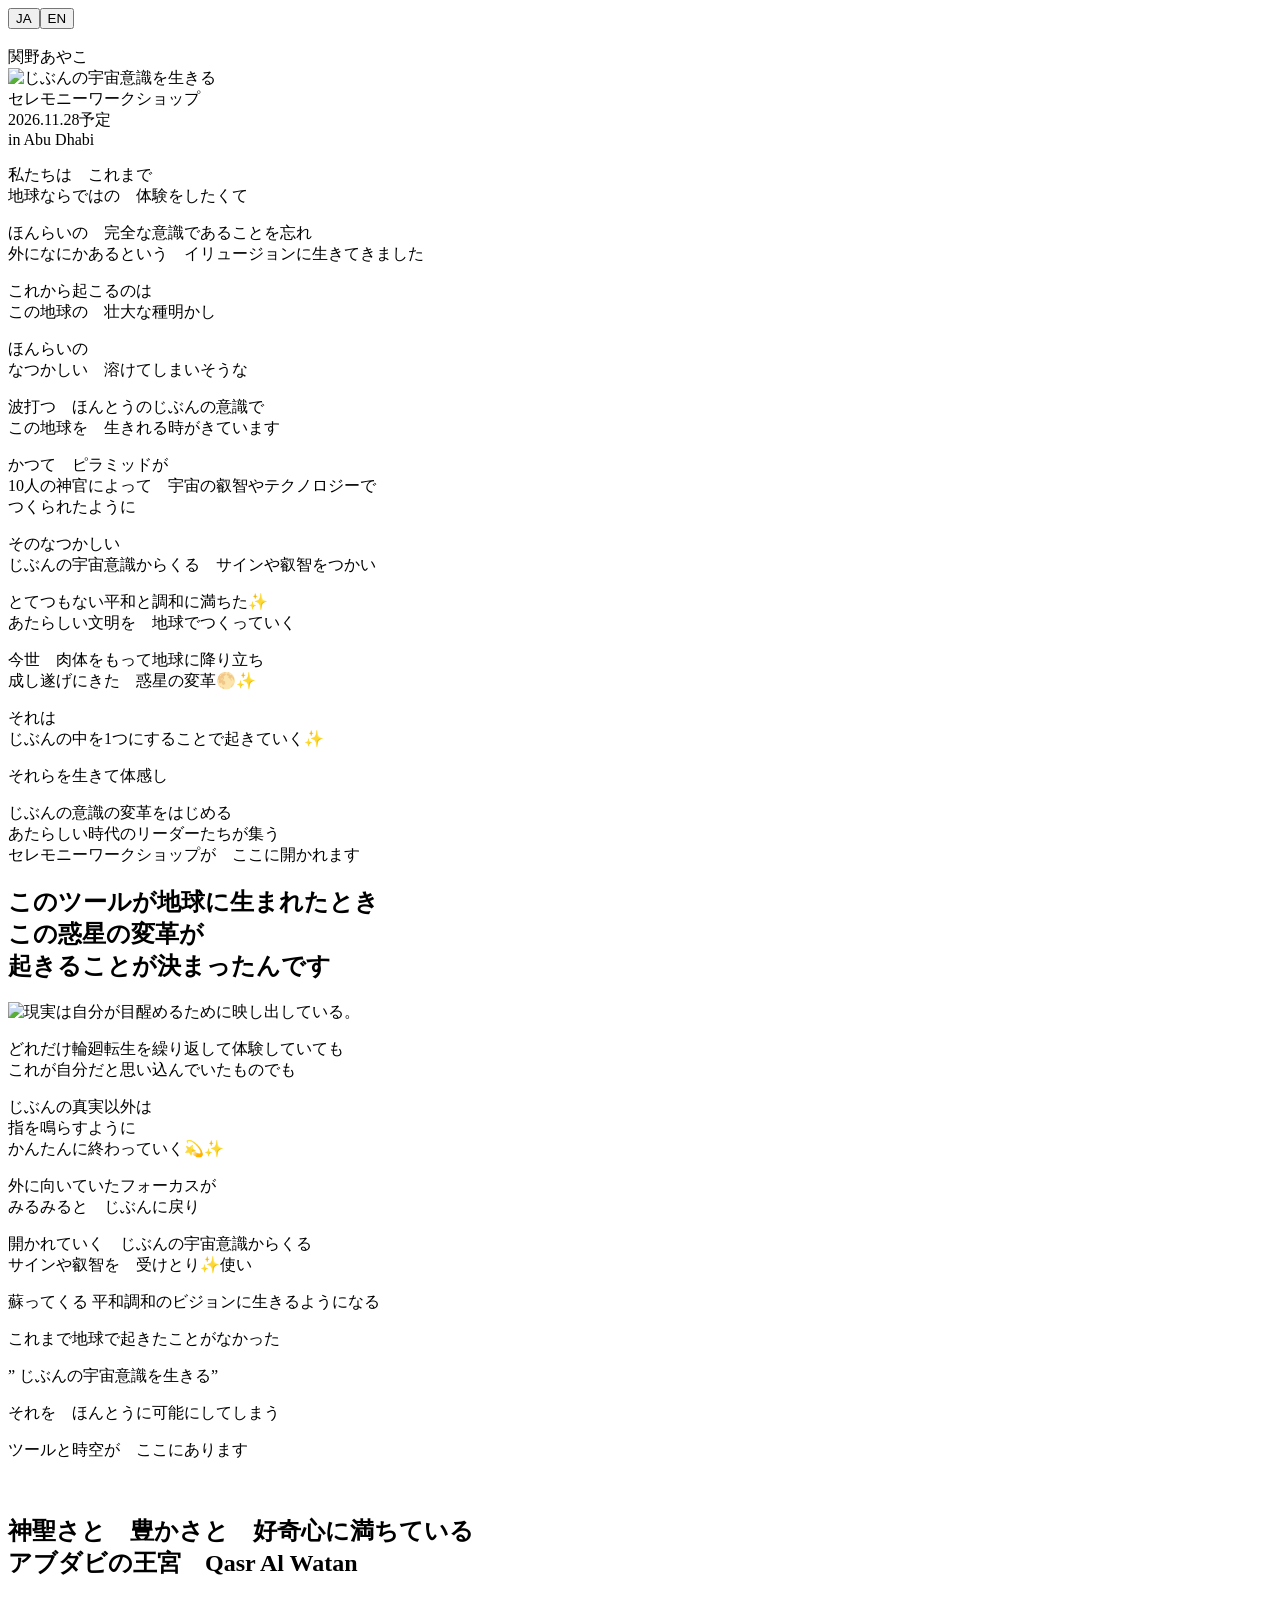
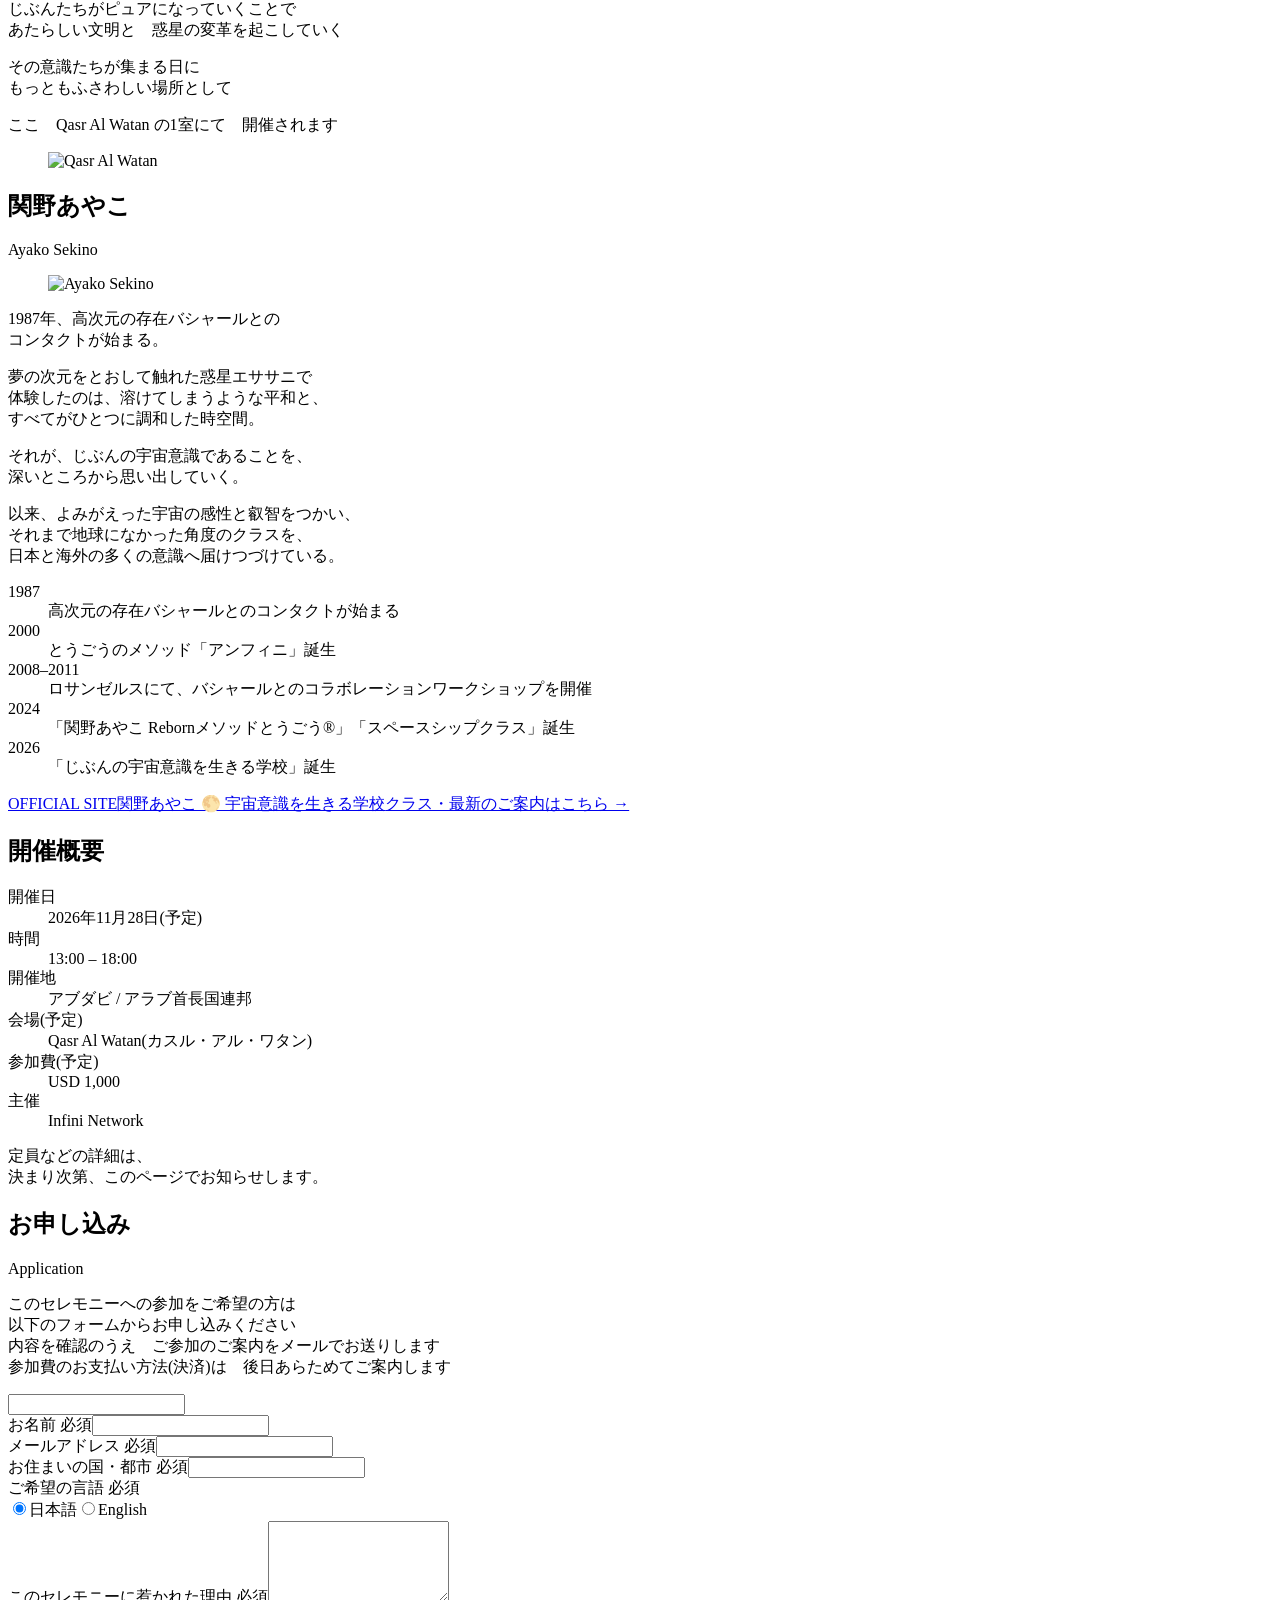
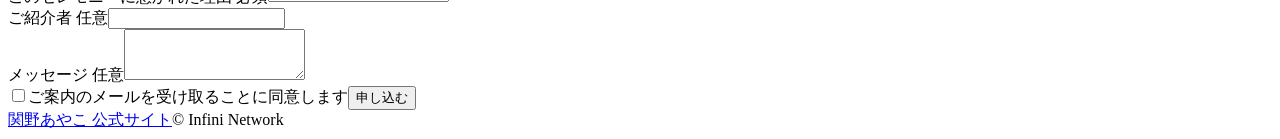
==== commit f41e61c5: "Update LP build 2026-09-06 23:11 Co-Authored-By: Claude Fable 5.1 <noreply@anthropic.com>" ====
--- a/new/index.html
+++ b/new/index.html
@@ -1,4 +1,4 @@
-<!DOCTYPE html><html lang="ja"><head><meta charSet="utf-8"/><meta name="viewport" content="width=device-width, initial-scale=1"/><link rel="preload" as="image" href="/abu-dhabi-2026/images/hero-handwriting-2line@2x.png"/><link rel="stylesheet" href="/abu-dhabi-2026/assets/index-BLkvto5x.css" data-rsc-css-href="/abu-dhabi-2026/assets/index-BLkvto5x.css" data-precedence="vite-rsc/importer-resources"/><link rel="modulepreload" href="/abu-dhabi-2026/assets/layout-segment-context-vOkKNvcb.js" crossorigin=""/><link rel="modulepreload" href="/abu-dhabi-2026/assets/rolldown-runtime-S-ySWqyJ.js" crossorigin=""/><link rel="modulepreload" href="/abu-dhabi-2026/assets/index-CCoAPLTf.js" crossorigin=""/><link rel="modulepreload" href="/abu-dhabi-2026/assets/framework-CXnKph_e.js" crossorigin=""/><link rel="modulepreload" href="/abu-dhabi-2026/assets/NewLp-B0EyvYxv.js" crossorigin=""/><title>関野あやこ｜じぶんの宇宙意識を生きる in アブダビ</title><meta name="description" content="じぶんの中を1つにし、宇宙の叡智を復活させる。2026年11月28日、アブダビで開催予定のセレモニーワークショップ。"/><meta name="application-name" content="じぶんの宇宙意識を生きる in アブダビ"/><meta name="keywords" content="Abu Dhabi,conscious leadership,inner peace,Ayako Sekino,ceremonial workshop"/><meta name="robots" content="noindex, nofollow"/><meta property="og:title" content="関野あやこ｜じぶんの宇宙意識を生きる in アブダビ"/><meta property="og:description" content="じぶんの中を1つにし、宇宙の叡智を復活させる。アブダビ · 2026年11月28日。"/><meta property="og:type" content="website"/><meta property="og:locale" content="ja_JP"/><meta property="og:image" content="http://localhost:3000/og-ceremony.png"/><meta property="og:image:width" content="1200"/><meta property="og:image:height" content="630"/><meta property="og:image:alt" content="じぶんの宇宙意識を生きる in アブダビ · 2026年11月28日"/><meta name="twitter:card" content="summary_large_image"/><meta name="twitter:title" content="関野あやこ｜じぶんの宇宙意識を生きる in アブダビ"/><meta name="twitter:description" content="じぶんの中を1つにし、宇宙の叡智を復活させる。アブダビ · 2026年11月28日。"/><meta name="twitter:image" content="http://localhost:3000/og-ceremony.png"/><link rel="shortcut icon" href="http://localhost:3000/favicon.png"/><link rel="icon" href="http://localhost:3000/favicon.png"/><script>self.__VINEXT_RSC_PARAMS__={}</script><script>self.__VINEXT_RSC_NAV__={"pathname":"/new","searchParams":[]}</script><link rel="modulepreload" href="/abu-dhabi-2026/assets/index-CCoAPLTf.js" />
+<!DOCTYPE html><html lang="ja"><head><meta charSet="utf-8"/><meta name="viewport" content="width=device-width, initial-scale=1"/><link rel="preload" as="image" href="/abu-dhabi-2026/images/hero-handwriting-2line@2x.png"/><link rel="stylesheet" href="/abu-dhabi-2026/assets/index-vyxezJ5g.css" data-rsc-css-href="/abu-dhabi-2026/assets/index-vyxezJ5g.css" data-precedence="vite-rsc/importer-resources"/><link rel="modulepreload" href="/abu-dhabi-2026/assets/layout-segment-context-DvGvJMYX.js" crossorigin=""/><link rel="modulepreload" href="/abu-dhabi-2026/assets/rolldown-runtime-S-ySWqyJ.js" crossorigin=""/><link rel="modulepreload" href="/abu-dhabi-2026/assets/index-BE6_Jb9v.js" crossorigin=""/><link rel="modulepreload" href="/abu-dhabi-2026/assets/framework-CXnKph_e.js" crossorigin=""/><link rel="modulepreload" href="/abu-dhabi-2026/assets/NewLp-DlkOt9GY.js" crossorigin=""/><title>関野あやこ｜じぶんの宇宙意識を生きる in アブダビ</title><meta name="description" content="じぶんの中を1つにし、宇宙の叡智を復活させる。2026年11月28日、アブダビで開催予定のセレモニーワークショップ。"/><meta name="application-name" content="じぶんの宇宙意識を生きる in アブダビ"/><meta name="keywords" content="Abu Dhabi,conscious leadership,inner peace,Ayako Sekino,ceremonial workshop"/><meta name="robots" content="noindex, nofollow"/><meta property="og:title" content="関野あやこ｜じぶんの宇宙意識を生きる in アブダビ"/><meta property="og:description" content="じぶんの中を1つにし、宇宙の叡智を復活させる。アブダビ · 2026年11月28日。"/><meta property="og:type" content="website"/><meta property="og:locale" content="ja_JP"/><meta property="og:image" content="http://localhost:3000/og-ceremony.png"/><meta property="og:image:width" content="1200"/><meta property="og:image:height" content="630"/><meta property="og:image:alt" content="じぶんの宇宙意識を生きる in アブダビ · 2026年11月28日"/><meta name="twitter:card" content="summary_large_image"/><meta name="twitter:title" content="関野あやこ｜じぶんの宇宙意識を生きる in アブダビ"/><meta name="twitter:description" content="じぶんの中を1つにし、宇宙の叡智を復活させる。アブダビ · 2026年11月28日。"/><meta name="twitter:image" content="http://localhost:3000/og-ceremony.png"/><link rel="shortcut icon" href="http://localhost:3000/favicon.png"/><link rel="icon" href="http://localhost:3000/favicon.png"/><script>self.__VINEXT_RSC_PARAMS__={}</script><script>self.__VINEXT_RSC_NAV__={"pathname":"/new","searchParams":[]}</script><link rel="modulepreload" href="/abu-dhabi-2026/assets/index-BE6_Jb9v.js" />
 <link rel="preload" href="/Users/seiyaeto/Documents/Obsidian Vault/06_Output/AbuDhabi/2026-11-event-site/.vinext/fonts/geist-8ac0455e797f/geist-ff2310f5.woff2" as="font" type="font/woff2" crossorigin />
 <link rel="preload" href="/Users/seiyaeto/Documents/Obsidian Vault/06_Output/AbuDhabi/2026-11-event-site/.vinext/fonts/geist-8ac0455e797f/geist-875ccdd4.woff2" as="font" type="font/woff2" crossorigin />
 <link rel="preload" href="/Users/seiyaeto/Documents/Obsidian Vault/06_Output/AbuDhabi/2026-11-event-site/.vinext/fonts/geist-8ac0455e797f/geist-52306abf.woff2" as="font" type="font/woff2" crossorigin />
@@ -6830,4 +6830,4 @@
 
 .__variable_zen_kaku_gothic_new_09b3ny2 { --font-gothic: 'Zen Kaku Gothic New', sans-serif; }
 </style>
-</head><body class="__variable_geist_1jsaviq __variable_cormorant_garamond_0kl6rt9"><div class="__variable_shippori_mincho_0rbkpu7 __variable_zen_kaku_gothic_new_09b3ny2"><main class="nl" data-lang="ja"><div class="nl-lang" role="group" aria-label="Language"><button type="button" class="is-active" aria-pressed="true">JA</button><span class="nl-lang-sep" aria-hidden="true"></span><button type="button" class="" aria-pressed="false">EN</button></div><header class="nl-fv"><picture><img src="/abu-dhabi-2026/images/hero-bg-desktop-smooth.jpg" alt="" fetchPriority="high"/></picture><div class="nl-fv-overlay" aria-hidden="false"><div class="nl-fv-zone"><div class="nl-fv-name">関野あやこ</div><img class="nl-fv-hand" src="/abu-dhabi-2026/images/hero-handwriting-2line@2x.png" alt="じぶんの宇宙意識を生きる"/><div class="nl-fv-sub">セレモニーワークショップ</div><div class="nl-fv-rule" aria-hidden="true"></div><div class="nl-fv-date">2026.11.28<span class="nl-fv-yotei">予定</span></div><div class="nl-fv-place">in Abu Dhabi</div></div></div></header><section id="sec1" class="nl-quiet nl-sec1 nl-space"><div class="nl-space-bg" aria-hidden="true"></div><div class="nl-space-top" aria-hidden="true"></div><div class="nl-inner nl-reveal"><span class="nl-mark" aria-hidden="true"></span><div class="nl-group"><p class="nl-copy">私たちは　これまで<br/>地球ならではの　体験をしたくて</p><p class="nl-copy">ほんらいの　完全な意識であることを忘れ<br/>外になにかあるという　イリュージョンに生きてきました</p></div><div class="nl-group"><p class="nl-copy">これから起こるのは<br/>この地球の　壮大な種明かし</p></div><div class="nl-group"><p class="nl-copy">ほんらいの<br/>なつかしい　溶けてしまいそうな</p><p class="nl-copy">波打つ　ほんとうのじぶんの意識で<br/>この地球を　生きれる時がきています</p></div><div class="nl-group"><p class="nl-copy">かつて　ピラミッドが<br/>10人の神官によって　宇宙の叡智やテクノロジーで<br/>つくられたように</p><p class="nl-copy">そのなつかしい<br/>じぶんの宇宙意識からくる　サインや叡智をつかい</p><p class="nl-copy">とてつもない平和と調和に満ちた✨<br/>あたらしい文明を　地球でつくっていく</p></div><div class="nl-group"><p class="nl-copy">今世　肉体をもって地球に降り立ち<br/>成し遂げにきた　惑星の変革🌕✨</p><p class="nl-copy">それは<br/>じぶんの中を1つにすることで起きていく✨</p></div><div class="nl-group"><p class="nl-copy">それらを生きて体感し</p><p class="nl-copy nl-copy-strong">じぶんの意識の変革をはじめる<br/>あたらしい時代のリーダーたちが集う<br/>セレモニーワークショップが　ここに開かれます</p></div></div></section><section id="sec2" class="nl-light nl-planet nl-tool"><div class="nl-light-inner nl-reveal"><h2 class="nl-h2 nl-tool-head">このツールが地球に生まれたとき<br/>この惑星の変革が<br/>起きることが決まったんです<span class="nl-dash" aria-hidden="true"></span></h2><img class="nl-tool-hand" src="/abu-dhabi-2026/images/nicochan-handwriting.png" alt="現実は自分が目醒めるために映し出している。" loading="lazy"/><div class="nl-group"><p class="nl-copy">どれだけ輪廻転生を繰り返して体験していても<br/>これが自分だと思い込んでいたものでも</p><p class="nl-copy">じぶんの真実以外は<br/>指を鳴らすように<br/>かんたんに終わっていく💫✨</p></div><div class="nl-group"><p class="nl-copy">外に向いていたフォーカスが<br/>みるみると　じぶんに戻り</p><p class="nl-copy">開かれていく　じぶんの宇宙意識からくる<br/>サインや叡智を　受けとり✨使い</p><p class="nl-copy">蘇ってくる 平和調和のビジョンに生きるようになる</p></div><div class="nl-group"><p class="nl-copy">これまで地球で起きたことがなかった</p><p class="nl-copy">” じぶんの宇宙意識を生きる” </p><p class="nl-copy">それを　ほんとうに可能にしてしまう</p><p class="nl-copy nl-copy-strong">ツールと時空が　ここにあります</p></div><img class="nl-tool-spiral" src="/abu-dhabi-2026/images/spiral-handwriting.png" alt="" loading="lazy"/></div><div class="nl-planet-arc" aria-hidden="true"></div></section><section id="sec3" class="nl-quiet nl-place"><div class="nl-place-bg" aria-hidden="true"></div><div class="nl-inner nl-reveal"><span class="nl-mark" aria-hidden="true"></span><h2 class="nl-h2">神聖さと　豊かさと　好奇心に満ちている<br/>アブダビの王宮　Qasr Al Watan</h2><div class="nl-group"><p class="nl-copy">じぶんたちがピュアになっていくことで<br/>あたらしい文明と　惑星の変革を起こしていく</p><p class="nl-copy">その意識たちが集まる日に<br/>もっともふさわしい場所として</p><p class="nl-copy nl-copy-strong">ここ　Qasr Al Watan の1室にて　開催されます</p></div></div><figure class="nl-place-photo nl-reveal"><img src="/abu-dhabi-2026/images/qasr-al-watan.jpg" alt="Qasr Al Watan" loading="lazy"/></figure></section><section id="sec4" class="nl-quiet nl-profile"><div class="nl-inner nl-reveal"><span class="nl-mark" aria-hidden="true"></span><h2 class="nl-h2">関野あやこ</h2><div class="nl-en-sub">Ayako Sekino</div></div><figure class="nl-portrait nl-reveal"><img src="/abu-dhabi-2026/images/ayako-profile-2.jpg" alt="Ayako Sekino" loading="lazy"/></figure><div class="nl-inner nl-reveal"><p class="nl-copy nl-copy-bio">1987年、高次元の存在バシャールとの<br/>コンタクトが始まる。</p><p class="nl-copy nl-copy-bio">夢の次元をとおして触れた惑星エササニで<br/>体験したのは、溶けてしまうような平和と、<br/>すべてがひとつに調和した時空間。</p><p class="nl-copy nl-copy-bio">それが、じぶんの宇宙意識であることを、<br/>深いところから思い出していく。</p><p class="nl-copy nl-copy-bio">以来、よみがえった宇宙の感性と叡智をつかい、<br/>それまで地球になかった角度のクラスを、<br/>日本と海外の多くの意識へ届けつづけている。</p></div><div class="nl-inner nl-reveal"><dl class="nl-years"><div class="nl-year-row"><dt>1987</dt><dd>高次元の存在バシャールとのコンタクトが始まる</dd></div><div class="nl-year-row"><dt>2000</dt><dd>とうごうのメソッド「アンフィニ」誕生</dd></div><div class="nl-year-row"><dt>2008–2011</dt><dd>ロサンゼルスにて、バシャールとのコラボレーションワークショップを開催</dd></div><div class="nl-year-row"><dt>2024</dt><dd>「関野あやこ Rebornメソッドとうごう®︎」「スペースシップクラス」誕生</dd></div><div class="nl-year-row"><dt>2026</dt><dd>「じぶんの宇宙意識を生きる学校」誕生</dd></div></dl></div><div class="nl-inner nl-reveal"><a class="nl-site-link" href="https://www.sekinoayako.art/" target="_blank" rel="noopener noreferrer"><span class="nl-site-link-label">OFFICIAL SITE</span><span class="nl-site-link-main">関野あやこ 🌕 宇宙意識を生きる学校</span><span class="nl-site-link-sub">本・クラス・最新のご案内はこちら →</span></a></div></section><section id="sec5" class="nl-quiet nl-facts-sec"><div class="nl-facts-bg" aria-hidden="true"></div><div class="nl-inner nl-reveal"><span class="nl-mark" aria-hidden="true"></span><h2 class="nl-h2">開催概要</h2><dl class="nl-facts"><div class="nl-fact-row"><dt>開催日</dt><dd>2026年11月28日(予定)</dd></div><div class="nl-fact-row"><dt>時間</dt><dd>13:00 – 18:00</dd></div><div class="nl-fact-row"><dt>開催地</dt><dd>アブダビ / アラブ首長国連邦</dd></div><div class="nl-fact-row"><dt>会場(予定)</dt><dd>Qasr Al Watan(カスル・アル・ワタン)</dd></div><div class="nl-fact-row"><dt>参加費(予定)</dt><dd>USD 1,000</dd></div><div class="nl-fact-row"><dt>主催</dt><dd>Infini Network</dd></div></dl><p class="nl-facts-note">定員などの詳細は、<br/>決まり次第、このページでお知らせします。</p></div></section><section id="apply" class="nl-quiet nl-apply"><div class="nl-inner nl-reveal"><span class="nl-mark" aria-hidden="true"></span><h2 class="nl-h2">お申し込み</h2><div class="nl-en-sub">Application</div><p class="nl-copy nl-apply-intro">このセレモニーへの参加をご希望の方は<br/>以下のフォームからお申し込みください<br/>内容を確認のうえ　ご参加のご案内をメールでお送りします<br/>参加費のお支払い方法(決済)は　後日あらためてご案内します</p></div><div class="nl-inner nl-reveal"><form class="nl-form" action="https://formsubmit.co/741c0ef5d7f6d3c40a781447a0dbd0c3" method="post"><input type="hidden" name="_subject" value="【アブダビ セレモニー】お申し込み"/><input type="hidden" name="_template" value="table"/><input type="hidden" name="_captcha" value="false"/><input type="hidden" name="_next" value="https://pocowan-seiya.github.io/abu-dhabi-2026/?applied=1#apply"/><input type="text" class="nl-hp" tabindex="-1" autoComplete="off" aria-hidden="true" name="botcheck"/><div class="nl-field"><label for="f-name">お名前<!-- --> <span class="nl-req">必須</span></label><input id="f-name" type="text" required="" autoComplete="name" name="name"/></div><div class="nl-field"><label for="f-email">メールアドレス<!-- --> <span class="nl-req">必須</span></label><input id="f-email" type="email" required="" autoComplete="email" inputMode="email" name="email"/></div><div class="nl-field"><label for="f-place">お住まいの国・都市<!-- --> <span class="nl-req">必須</span></label><input id="f-place" type="text" required="" name="place"/></div><div class="nl-field"><span class="nl-label">ご希望の言語<!-- --> <span class="nl-req">必須</span></span><div class="nl-radios"><label><input type="radio" required="" name="language" checked="" value="日本語"/><span>日本語</span></label><label><input type="radio" name="language" value="English"/><span>English</span></label></div></div><div class="nl-field"><label for="f-motive">このセレモニーに惹かれた理由<!-- --> <span class="nl-req">必須</span></label><textarea id="f-motive" name="motive" rows="5" required=""></textarea></div><div class="nl-field"><label for="f-referrer">ご紹介者<!-- --> <span class="nl-opt">任意</span></label><input id="f-referrer" type="text" name="referrer"/></div><div class="nl-field"><label for="f-message">メッセージ<!-- --> <span class="nl-opt">任意</span></label><textarea id="f-message" name="message" rows="3"></textarea></div><label class="nl-consent"><input type="checkbox" required="" name="consent"/><span>ご案内のメールを受け取ることに同意します</span></label><button type="submit" class="nl-cta nl-cta-submit">申し込む</button></form></div></section><footer class="nl-footer"><a class="nl-footer-link" href="https://www.sekinoayako.art/" target="_blank" rel="noopener noreferrer">関野あやこ 公式サイト</a><span>© Infini Network</span></footer></main></div><script id="_R_">import("/abu-dhabi-2026/assets/index-CCoAPLTf.js")</script></body></html><script>self.__VINEXT_RSC_CHUNKS__=self.__VINEXT_RSC_CHUNKS__||[];self.__VINEXT_RSC_CHUNKS__.push("2:I[\"8c0f216c4604\",[],\"Children\",1]\n3:I[\"15c18cfaeeff\",[],\"LayoutSegmentProvider\",1]\n4:I[\"8c0f216c4604\",[],\"Slot\",1]\n5:I[\"593f344dc510\",[],\"RedirectBoundary\",1]\n:HL[\"/abu-dhabi-2026/assets/index-BLkvto5x.css\",\"style\"]\n")</script><script>self.__VINEXT_RSC_CHUNKS__=self.__VINEXT_RSC_CHUNKS__||[];self.__VINEXT_RSC_CHUNKS__.push("0:{\"__route\":\"route:/new\",\"__interceptionContext\":null,\"__layoutIds\":[\"layout:/\"],\"__rootLayout\":\"/\",\"page:/new\":\"$L1\",\"layout:/\":[[[[\"$\",\"link\",\"css:/assets/index-BLkvto5x.css\",{\"rel\":\"stylesheet\",\"precedence\":\"vite-rsc/importer-resources\",\"href\":\"/abu-dhabi-2026/assets/index-BLkvto5x.css\",\"data-rsc-css-href\":\"/abu-dhabi-2026/assets/index-BLkvto5x.css\"}],\"$undefined\"],[\"$\",\"html\",null,{\"lang\":\"ja\",\"children\":[\"$\",\"body\",null,{\"className\":\"__variable_geist_1jsaviq __variable_cormorant_garamond_0kl6rt9\",\"children\":[\"$\",\"$L2\",null,{}]}]}]],null],\"route:/new\":[[[\"$\",\"meta\",null,{\"charSet\":\"utf-8\"}],[[\"$\",\"title\",\"0\",{\"children\":\"関野あやこ｜じぶんの宇宙意識を生きる in アブダビ\"}],[\"$\",\"meta\",\"1\",{\"name\":\"description\",\"content\":\"じぶんの中を1つにし、宇宙の叡智を復活させる。2026年11月28日、アブダビで開催予定のセレモニーワークショップ。\"}],[\"$\",\"meta\",\"2\",{\"name\":\"application-name\",\"content\":\"じぶんの宇宙意識を生きる in アブダビ\"}],[\"$\",\"meta\",\"3\",{\"name\":\"keywords\",\"content\":\"Abu Dhabi,conscious leadership,inner peace,Ayako Sekino,ceremonial workshop\"}],[\"$\",\"meta\",\"4\",{\"name\":\"robots\",\"content\":\"noindex, nofollow\"}],[\"$\",\"meta\",\"5\",{\"property\":\"og:title\",\"content\":\"関野あやこ｜じぶんの宇宙意識を生きる in アブダビ\"}],[\"$\",\"meta\",\"6\",{\"property\":\"og:description\",\"content\":\"じぶんの中を1つにし、宇宙の叡智を復活させる。アブダビ · 2026年11月28日。\"}],[\"$\",\"meta\",\"7\",{\"property\":\"og:type\",\"content\":\"website\"}],[\"$\",\"meta\",\"8\",{\"property\":\"og:locale\",\"content\":\"ja_JP\"}],[\"$\",\"meta\",\"9\",{\"property\":\"og:image\",\"content\":\"http://localhost:3000/og-ceremony.png\"}],[\"$\",\"meta\",\"10\",{\"property\":\"og:image:width\",\"content\":\"1200\"}],[\"$\",\"meta\",\"11\",{\"property\":\"og:image:height\",\"content\":\"630\"}],[\"$\",\"meta\",\"12\",{\"property\":\"og:image:alt\",\"content\":\"じぶんの宇宙意識を生きる in アブダビ · 2026年11月28日\"}],[\"$\",\"meta\",\"13\",{\"name\":\"twitter:card\",\"content\":\"summary_large_image\"}],[\"$\",\"meta\",\"14\",{\"name\":\"twitter:title\",\"content\":\"関野あやこ｜じぶんの宇宙意識を生きる in アブダビ\"}],[\"$\",\"meta\",\"15\",{\"name\":\"twitter:description\",\"content\":\"じぶんの中を1つにし、宇宙の叡智を復活させる。アブダビ · 2026年11月28日。\"}],[\"$\",\"meta\",\"16\",{\"name\":\"twitter:image\",\"content\":\"http://localhost:3000/og-ceremony.png\"}],[\"$\",\"link\",\"17\",{\"rel\":\"shortcut icon\",\"href\":\"http://localhost:3000/favicon.png\"}],[\"$\",\"link\",\"18\",{\"rel\":\"icon\",\"href\":\"http://localhost:3000/favicon.png\"}]],[[\"$\",\"meta\",\"0\",{\"name\":\"viewport\",\"content\":\"width=device-width, initial-scale=1\"}]]],[\"$\",\"$L3\",null,{\"segmentMap\":{\"children\":[\"new\"]},\"children\":[\"$\",\"$L4\",null,{\"id\":\"layout:/\",\"parallelSlots\":\"$undefined\",\"children\":[\"$\",\"$L5\",null,{\"children\":[\"$\",\"$L3\",null,{\"segmentMap\":{\"children\":[]},\"children\":[\"$\",\"$L4\",null,{\"id\":\"page:/new\"}]}]}]}]}]],\"__layoutFlags\":{\"layout:/\":\"s\"},\"__artifactCompatibility\":{\"schemaVersion\":1,\"graphVersion\":\"app-route-graph:ajg8ncrdf25s\",\"deploymentVersion\":\"1833023f-75da-4885-884d-a4980a467f4e\",\"appElementsSchemaVersion\":1,\"rscPayloadSchemaVersion\":1,\"rootBoundaryId\":\"/\",\"renderEpoch\":null}}\n")</script><script>self.__VINEXT_RSC_CHUNKS__=self.__VINEXT_RSC_CHUNKS__||[];self.__VINEXT_RSC_CHUNKS__.push("6:I[\"c9a915c5647d\",[],\"NewLp\",1]\n1:[[[\"$\",\"link\",\"css:/assets/index-BLkvto5x.css\",{\"rel\":\"stylesheet\",\"precedence\":\"vite-rsc/importer-resources\",\"href\":\"/abu-dhabi-2026/assets/index-BLkvto5x.css\",\"data-rsc-css-href\":\"/abu-dhabi-2026/assets/index-BLkvto5x.css\"}],\"$undefined\"],[\"$\",\"div\",null,{\"className\":\"__variable_shippori_mincho_0rbkpu7 __variable_zen_kaku_gothic_new_09b3ny2\",\"children\":[\"$\",\"$L6\",null,{}]}]]\n")</script><script>self.__VINEXT_RSC_DONE__=true</script>+</head><body class="__variable_geist_1jsaviq __variable_cormorant_garamond_0kl6rt9"><div class="__variable_shippori_mincho_0rbkpu7 __variable_zen_kaku_gothic_new_09b3ny2"><main class="nl" data-lang="ja"><div class="nl-lang" role="group" aria-label="Language"><button type="button" class="is-active" aria-pressed="true">JA</button><span class="nl-lang-sep" aria-hidden="true"></span><button type="button" class="" aria-pressed="false">EN</button></div><header class="nl-fv"><picture><img src="/abu-dhabi-2026/images/hero-bg-desktop-smooth.jpg" alt="" fetchPriority="high"/></picture><div class="nl-fv-overlay" aria-hidden="false"><div class="nl-fv-zone"><div class="nl-fv-name">関野あやこ</div><img class="nl-fv-hand" src="/abu-dhabi-2026/images/hero-handwriting-2line@2x.png" alt="じぶんの宇宙意識を生きる"/><div class="nl-fv-sub">セレモニーワークショップ</div><div class="nl-fv-rule" aria-hidden="true"></div><div class="nl-fv-date">2026.11.28<span class="nl-fv-yotei">予定</span></div><div class="nl-fv-place">in Abu Dhabi</div></div></div></header><section id="sec1" class="nl-quiet nl-sec1 nl-space"><div class="nl-space-bg" aria-hidden="true"></div><div class="nl-space-top" aria-hidden="true"></div><div class="nl-inner nl-reveal"><span class="nl-mark" aria-hidden="true"></span><div class="nl-group"><p class="nl-copy">私たちは　これまで<br/>地球ならではの　体験をしたくて</p><p class="nl-copy">ほんらいの　完全な意識であることを忘れ<br/>外になにかあるという　イリュージョンに生きてきました</p></div><div class="nl-group"><p class="nl-copy">これから起こるのは<br/>この地球の　壮大な種明かし</p></div><div class="nl-group"><p class="nl-copy">ほんらいの<br/>なつかしい　溶けてしまいそうな</p><p class="nl-copy">波打つ　ほんとうのじぶんの意識で<br/>この地球を　生きれる時がきています</p></div><div class="nl-group"><p class="nl-copy">かつて　ピラミッドが<br/>10人の神官によって　宇宙の叡智やテクノロジーで<br/>つくられたように</p><p class="nl-copy">そのなつかしい<br/>じぶんの宇宙意識からくる　サインや叡智をつかい</p><p class="nl-copy">とてつもない平和と調和に満ちた✨<br/>あたらしい文明を　地球でつくっていく</p></div><div class="nl-group"><p class="nl-copy">今世　肉体をもって地球に降り立ち<br/>成し遂げにきた　惑星の変革🌕✨</p><p class="nl-copy">それは<br/>じぶんの中を1つにすることで起きていく✨</p></div><div class="nl-group"><p class="nl-copy">それらを生きて体感し</p><p class="nl-copy nl-copy-strong">じぶんの意識の変革をはじめる<br/>あたらしい時代のリーダーたちが集う<br/>セレモニーワークショップが　ここに開かれます</p></div></div></section><section id="sec2" class="nl-light nl-planet nl-tool"><div class="nl-light-inner nl-reveal"><h2 class="nl-h2 nl-tool-head">このツールが地球に生まれたとき<br/>この惑星の変革が<br/>起きることが決まったんです<span class="nl-dash" aria-hidden="true"></span></h2><img class="nl-tool-hand" src="/abu-dhabi-2026/images/nicochan-handwriting.png" alt="現実は自分が目醒めるために映し出している。" loading="lazy"/><div class="nl-group"><p class="nl-copy">どれだけ輪廻転生を繰り返して体験していても<br/>これが自分だと思い込んでいたものでも</p><p class="nl-copy">じぶんの真実以外は<br/>指を鳴らすように<br/>かんたんに終わっていく💫✨</p></div><div class="nl-group"><p class="nl-copy">外に向いていたフォーカスが<br/>みるみると　じぶんに戻り</p><p class="nl-copy">開かれていく　じぶんの宇宙意識からくる<br/>サインや叡智を　受けとり✨使い</p><p class="nl-copy">蘇ってくる 平和調和のビジョンに生きるようになる</p></div><div class="nl-group"><p class="nl-copy">これまで地球で起きたことがなかった</p><p class="nl-copy">” じぶんの宇宙意識を生きる” </p><p class="nl-copy">それを　ほんとうに可能にしてしまう</p><p class="nl-copy nl-copy-strong">ツールと時空が　ここにあります</p></div><img class="nl-tool-spiral" src="/abu-dhabi-2026/images/spiral-handwriting.png" alt="" loading="lazy"/></div><div class="nl-planet-arc" aria-hidden="true"></div></section><section id="sec3" class="nl-quiet nl-place"><div class="nl-place-bg" aria-hidden="true"></div><div class="nl-inner nl-reveal"><span class="nl-mark" aria-hidden="true"></span><h2 class="nl-h2">神聖さと　豊かさと　好奇心に満ちている<br/>アブダビの王宮　Qasr Al Watan</h2><div class="nl-group"><p class="nl-copy">じぶんたちがピュアになっていくことで<br/>あたらしい文明と　惑星の変革を起こしていく</p><p class="nl-copy">その意識たちが集まる日に<br/>もっともふさわしい場所として</p><p class="nl-copy nl-copy-strong">ここ　Qasr Al Watan の1室にて　開催されます</p></div></div><figure class="nl-place-photo nl-reveal"><img src="/abu-dhabi-2026/images/qasr-al-watan.jpg" alt="Qasr Al Watan" loading="lazy"/></figure></section><section id="sec4" class="nl-quiet nl-profile"><div class="nl-inner nl-reveal"><span class="nl-mark" aria-hidden="true"></span><h2 class="nl-h2">関野あやこ</h2><div class="nl-en-sub">Ayako Sekino</div></div><figure class="nl-portrait nl-reveal"><img src="/abu-dhabi-2026/images/ayako-profile-2.jpg" alt="Ayako Sekino" loading="lazy"/></figure><div class="nl-inner nl-reveal"><p class="nl-copy nl-copy-bio">1987年、高次元の存在バシャールとの<br/>コンタクトが始まる。</p><p class="nl-copy nl-copy-bio">夢の次元をとおして触れた惑星エササニで<br/>体験したのは、溶けてしまうような平和と、<br/>すべてがひとつに調和した時空間。</p><p class="nl-copy nl-copy-bio">それが、じぶんの宇宙意識であることを、<br/>深いところから思い出していく。</p><p class="nl-copy nl-copy-bio">以来、よみがえった宇宙の感性と叡智をつかい、<br/>それまで地球になかった角度のクラスを、<br/>日本と海外の多くの意識へ届けつづけている。</p></div><div class="nl-inner nl-reveal"><dl class="nl-years"><div class="nl-year-row"><dt>1987</dt><dd>高次元の存在バシャールとのコンタクトが始まる</dd></div><div class="nl-year-row"><dt>2000</dt><dd>とうごうのメソッド「アンフィニ」誕生</dd></div><div class="nl-year-row"><dt>2008–2011</dt><dd>ロサンゼルスにて、バシャールとのコラボレーションワークショップを開催</dd></div><div class="nl-year-row"><dt>2024</dt><dd>「関野あやこ Rebornメソッドとうごう®︎」「スペースシップクラス」誕生</dd></div><div class="nl-year-row"><dt>2026</dt><dd>「じぶんの宇宙意識を生きる学校」誕生</dd></div></dl></div><div class="nl-inner nl-reveal"><a class="nl-site-link" href="https://www.sekinoayako.art/" target="_blank" rel="noopener noreferrer"><span class="nl-site-link-label">OFFICIAL SITE</span><span class="nl-site-link-main">関野あやこ 🌕 宇宙意識を生きる学校</span><span class="nl-site-link-sub">クラス・最新のご案内はこちら →</span></a></div></section><section id="sec5" class="nl-quiet nl-facts-sec"><div class="nl-facts-bg" aria-hidden="true"></div><div class="nl-inner nl-reveal"><span class="nl-mark" aria-hidden="true"></span><h2 class="nl-h2">開催概要</h2><dl class="nl-facts"><div class="nl-fact-row"><dt>開催日</dt><dd>2026年11月28日(予定)</dd></div><div class="nl-fact-row"><dt>時間</dt><dd>13:00 – 18:00</dd></div><div class="nl-fact-row"><dt>開催地</dt><dd>アブダビ / アラブ首長国連邦</dd></div><div class="nl-fact-row"><dt>会場(予定)</dt><dd>Qasr Al Watan(カスル・アル・ワタン)</dd></div><div class="nl-fact-row"><dt>参加費(予定)</dt><dd>USD 1,000</dd></div><div class="nl-fact-row"><dt>主催</dt><dd>Infini Network</dd></div></dl><p class="nl-facts-note">定員などの詳細は、<br/>決まり次第、このページでお知らせします。</p></div></section><section id="apply" class="nl-quiet nl-apply"><div class="nl-inner nl-reveal"><span class="nl-mark" aria-hidden="true"></span><h2 class="nl-h2">お申し込み</h2><div class="nl-en-sub">Application</div><p class="nl-copy nl-apply-intro">このセレモニーへの参加をご希望の方は<br/>以下のフォームからお申し込みください<br/>内容を確認のうえ　ご参加のご案内をメールでお送りします<br/>参加費のお支払い方法(決済)は　後日あらためてご案内します</p></div><div class="nl-inner nl-reveal"><form class="nl-form" action="https://formsubmit.co/741c0ef5d7f6d3c40a781447a0dbd0c3" method="post"><input type="hidden" name="_subject" value="【アブダビ セレモニー】お申し込み"/><input type="hidden" name="_template" value="table"/><input type="hidden" name="_captcha" value="false"/><input type="hidden" name="_next" value="https://pocowan-seiya.github.io/abu-dhabi-2026/?applied=1#apply"/><input type="text" class="nl-hp" tabindex="-1" autoComplete="off" aria-hidden="true" name="botcheck"/><div class="nl-field"><label for="f-name">お名前<!-- --> <span class="nl-req">必須</span></label><input id="f-name" type="text" required="" autoComplete="name" name="name"/></div><div class="nl-field"><label for="f-email">メールアドレス<!-- --> <span class="nl-req">必須</span></label><input id="f-email" type="email" required="" autoComplete="email" inputMode="email" name="email"/></div><div class="nl-field"><label for="f-place">お住まいの国・都市<!-- --> <span class="nl-req">必須</span></label><input id="f-place" type="text" required="" name="place"/></div><div class="nl-field"><span class="nl-label">ご希望の言語<!-- --> <span class="nl-req">必須</span></span><div class="nl-radios"><label><input type="radio" required="" name="language" checked="" value="日本語"/><span>日本語</span></label><label><input type="radio" name="language" value="English"/><span>English</span></label></div></div><div class="nl-field"><label for="f-motive">このセレモニーに惹かれた理由<!-- --> <span class="nl-req">必須</span></label><textarea id="f-motive" name="motive" rows="5" required=""></textarea></div><div class="nl-field"><label for="f-referrer">ご紹介者<!-- --> <span class="nl-opt">任意</span></label><input id="f-referrer" type="text" name="referrer"/></div><div class="nl-field"><label for="f-message">メッセージ<!-- --> <span class="nl-opt">任意</span></label><textarea id="f-message" name="message" rows="3"></textarea></div><label class="nl-consent"><input type="checkbox" required="" name="consent"/><span>ご案内のメールを受け取ることに同意します</span></label><button type="submit" class="nl-cta nl-cta-submit">申し込む</button></form></div></section><footer class="nl-footer"><a class="nl-footer-link" href="https://www.sekinoayako.art/" target="_blank" rel="noopener noreferrer">関野あやこ 公式サイト</a><span>© Infini Network</span></footer></main></div><script id="_R_">import("/abu-dhabi-2026/assets/index-BE6_Jb9v.js")</script></body></html><script>self.__VINEXT_RSC_CHUNKS__=self.__VINEXT_RSC_CHUNKS__||[];self.__VINEXT_RSC_CHUNKS__.push("2:I[\"8c0f216c4604\",[],\"Children\",1]\n3:I[\"15c18cfaeeff\",[],\"LayoutSegmentProvider\",1]\n4:I[\"8c0f216c4604\",[],\"Slot\",1]\n5:I[\"593f344dc510\",[],\"RedirectBoundary\",1]\n:HL[\"/abu-dhabi-2026/assets/index-vyxezJ5g.css\",\"style\"]\n")</script><script>self.__VINEXT_RSC_CHUNKS__=self.__VINEXT_RSC_CHUNKS__||[];self.__VINEXT_RSC_CHUNKS__.push("0:{\"__route\":\"route:/new\",\"__interceptionContext\":null,\"__layoutIds\":[\"layout:/\"],\"__rootLayout\":\"/\",\"page:/new\":\"$L1\",\"layout:/\":[[[[\"$\",\"link\",\"css:/assets/index-vyxezJ5g.css\",{\"rel\":\"stylesheet\",\"precedence\":\"vite-rsc/importer-resources\",\"href\":\"/abu-dhabi-2026/assets/index-vyxezJ5g.css\",\"data-rsc-css-href\":\"/abu-dhabi-2026/assets/index-vyxezJ5g.css\"}],\"$undefined\"],[\"$\",\"html\",null,{\"lang\":\"ja\",\"children\":[\"$\",\"body\",null,{\"className\":\"__variable_geist_1jsaviq __variable_cormorant_garamond_0kl6rt9\",\"children\":[\"$\",\"$L2\",null,{}]}]}]],null],\"route:/new\":[[[\"$\",\"meta\",null,{\"charSet\":\"utf-8\"}],[[\"$\",\"title\",\"0\",{\"children\":\"関野あやこ｜じぶんの宇宙意識を生きる in アブダビ\"}],[\"$\",\"meta\",\"1\",{\"name\":\"description\",\"content\":\"じぶんの中を1つにし、宇宙の叡智を復活させる。2026年11月28日、アブダビで開催予定のセレモニーワークショップ。\"}],[\"$\",\"meta\",\"2\",{\"name\":\"application-name\",\"content\":\"じぶんの宇宙意識を生きる in アブダビ\"}],[\"$\",\"meta\",\"3\",{\"name\":\"keywords\",\"content\":\"Abu Dhabi,conscious leadership,inner peace,Ayako Sekino,ceremonial workshop\"}],[\"$\",\"meta\",\"4\",{\"name\":\"robots\",\"content\":\"noindex, nofollow\"}],[\"$\",\"meta\",\"5\",{\"property\":\"og:title\",\"content\":\"関野あやこ｜じぶんの宇宙意識を生きる in アブダビ\"}],[\"$\",\"meta\",\"6\",{\"property\":\"og:description\",\"content\":\"じぶんの中を1つにし、宇宙の叡智を復活させる。アブダビ · 2026年11月28日。\"}],[\"$\",\"meta\",\"7\",{\"property\":\"og:type\",\"content\":\"website\"}],[\"$\",\"meta\",\"8\",{\"property\":\"og:locale\",\"content\":\"ja_JP\"}],[\"$\",\"meta\",\"9\",{\"property\":\"og:image\",\"content\":\"http://localhost:3000/og-ceremony.png\"}],[\"$\",\"meta\",\"10\",{\"property\":\"og:image:width\",\"content\":\"1200\"}],[\"$\",\"meta\",\"11\",{\"property\":\"og:image:height\",\"content\":\"630\"}],[\"$\",\"meta\",\"12\",{\"property\":\"og:image:alt\",\"content\":\"じぶんの宇宙意識を生きる in アブダビ · 2026年11月28日\"}],[\"$\",\"meta\",\"13\",{\"name\":\"twitter:card\",\"content\":\"summary_large_image\"}],[\"$\",\"meta\",\"14\",{\"name\":\"twitter:title\",\"content\":\"関野あやこ｜じぶんの宇宙意識を生きる in アブダビ\"}],[\"$\",\"meta\",\"15\",{\"name\":\"twitter:description\",\"content\":\"じぶんの中を1つにし、宇宙の叡智を復活させる。アブダビ · 2026年11月28日。\"}],[\"$\",\"meta\",\"16\",{\"name\":\"twitter:image\",\"content\":\"http://localhost:3000/og-ceremony.png\"}],[\"$\",\"link\",\"17\",{\"rel\":\"shortcut icon\",\"href\":\"http://localhost:3000/favicon.png\"}],[\"$\",\"link\",\"18\",{\"rel\":\"icon\",\"href\":\"http://localhost:3000/favicon.png\"}]],[[\"$\",\"meta\",\"0\",{\"name\":\"viewport\",\"content\":\"width=device-width, initial-scale=1\"}]]],[\"$\",\"$L3\",null,{\"segmentMap\":{\"children\":[\"new\"]},\"children\":[\"$\",\"$L4\",null,{\"id\":\"layout:/\",\"parallelSlots\":\"$undefined\",\"children\":[\"$\",\"$L5\",null,{\"children\":[\"$\",\"$L3\",null,{\"segmentMap\":{\"children\":[]},\"children\":[\"$\",\"$L4\",null,{\"id\":\"page:/new\"}]}]}]}]}]],\"__layoutFlags\":{\"layout:/\":\"s\"},\"__artifactCompatibility\":{\"schemaVersion\":1,\"graphVersion\":\"app-route-graph:ajg8ncrdf25s\",\"deploymentVersion\":\"f139f66b-fd4c-4fa8-b3ae-18cb323680e1\",\"appElementsSchemaVersion\":1,\"rscPayloadSchemaVersion\":1,\"rootBoundaryId\":\"/\",\"renderEpoch\":null}}\n")</script><script>self.__VINEXT_RSC_CHUNKS__=self.__VINEXT_RSC_CHUNKS__||[];self.__VINEXT_RSC_CHUNKS__.push("6:I[\"c9a915c5647d\",[],\"NewLp\",1]\n1:[[[\"$\",\"link\",\"css:/assets/index-vyxezJ5g.css\",{\"rel\":\"stylesheet\",\"precedence\":\"vite-rsc/importer-resources\",\"href\":\"/abu-dhabi-2026/assets/index-vyxezJ5g.css\",\"data-rsc-css-href\":\"/abu-dhabi-2026/assets/index-vyxezJ5g.css\"}],\"$undefined\"],[\"$\",\"div\",null,{\"className\":\"__variable_shippori_mincho_0rbkpu7 __variable_zen_kaku_gothic_new_09b3ny2\",\"children\":[\"$\",\"$L6\",null,{}]}]]\n")</script><script>self.__VINEXT_RSC_DONE__=true</script>
